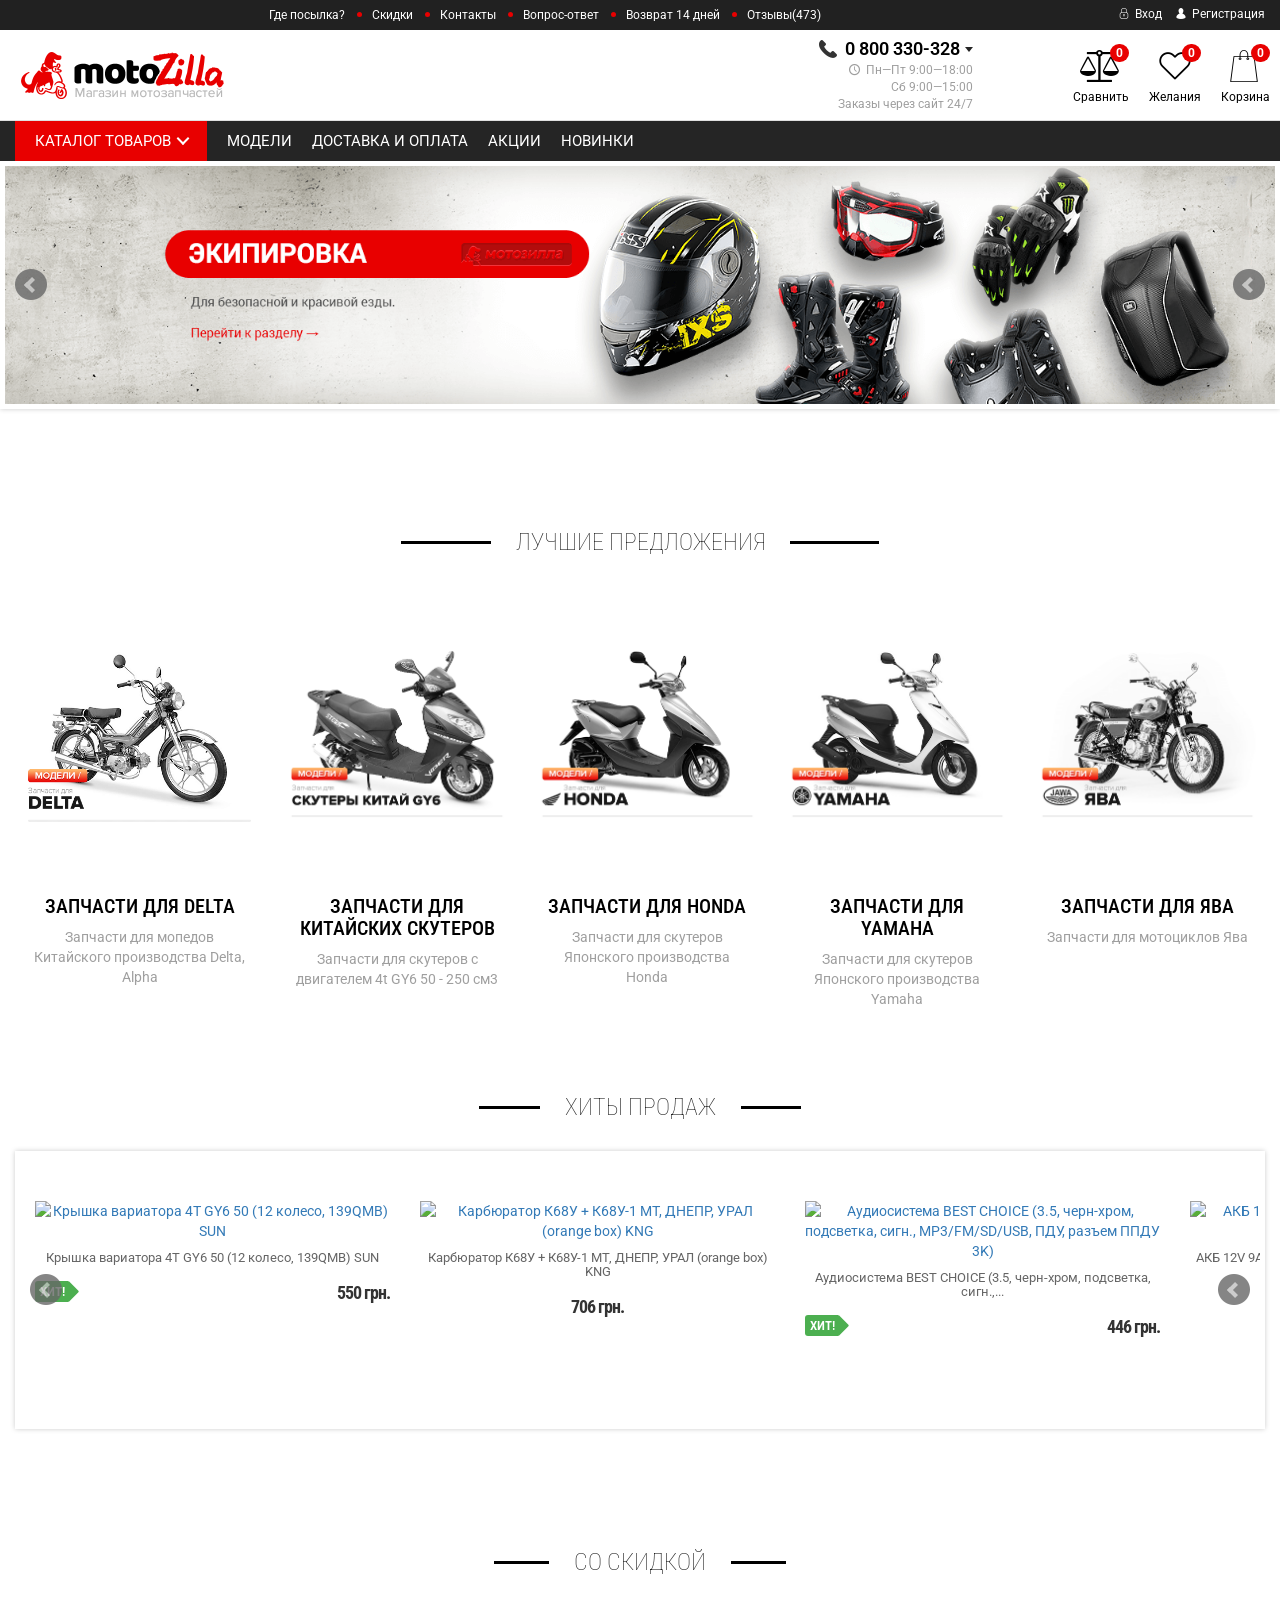
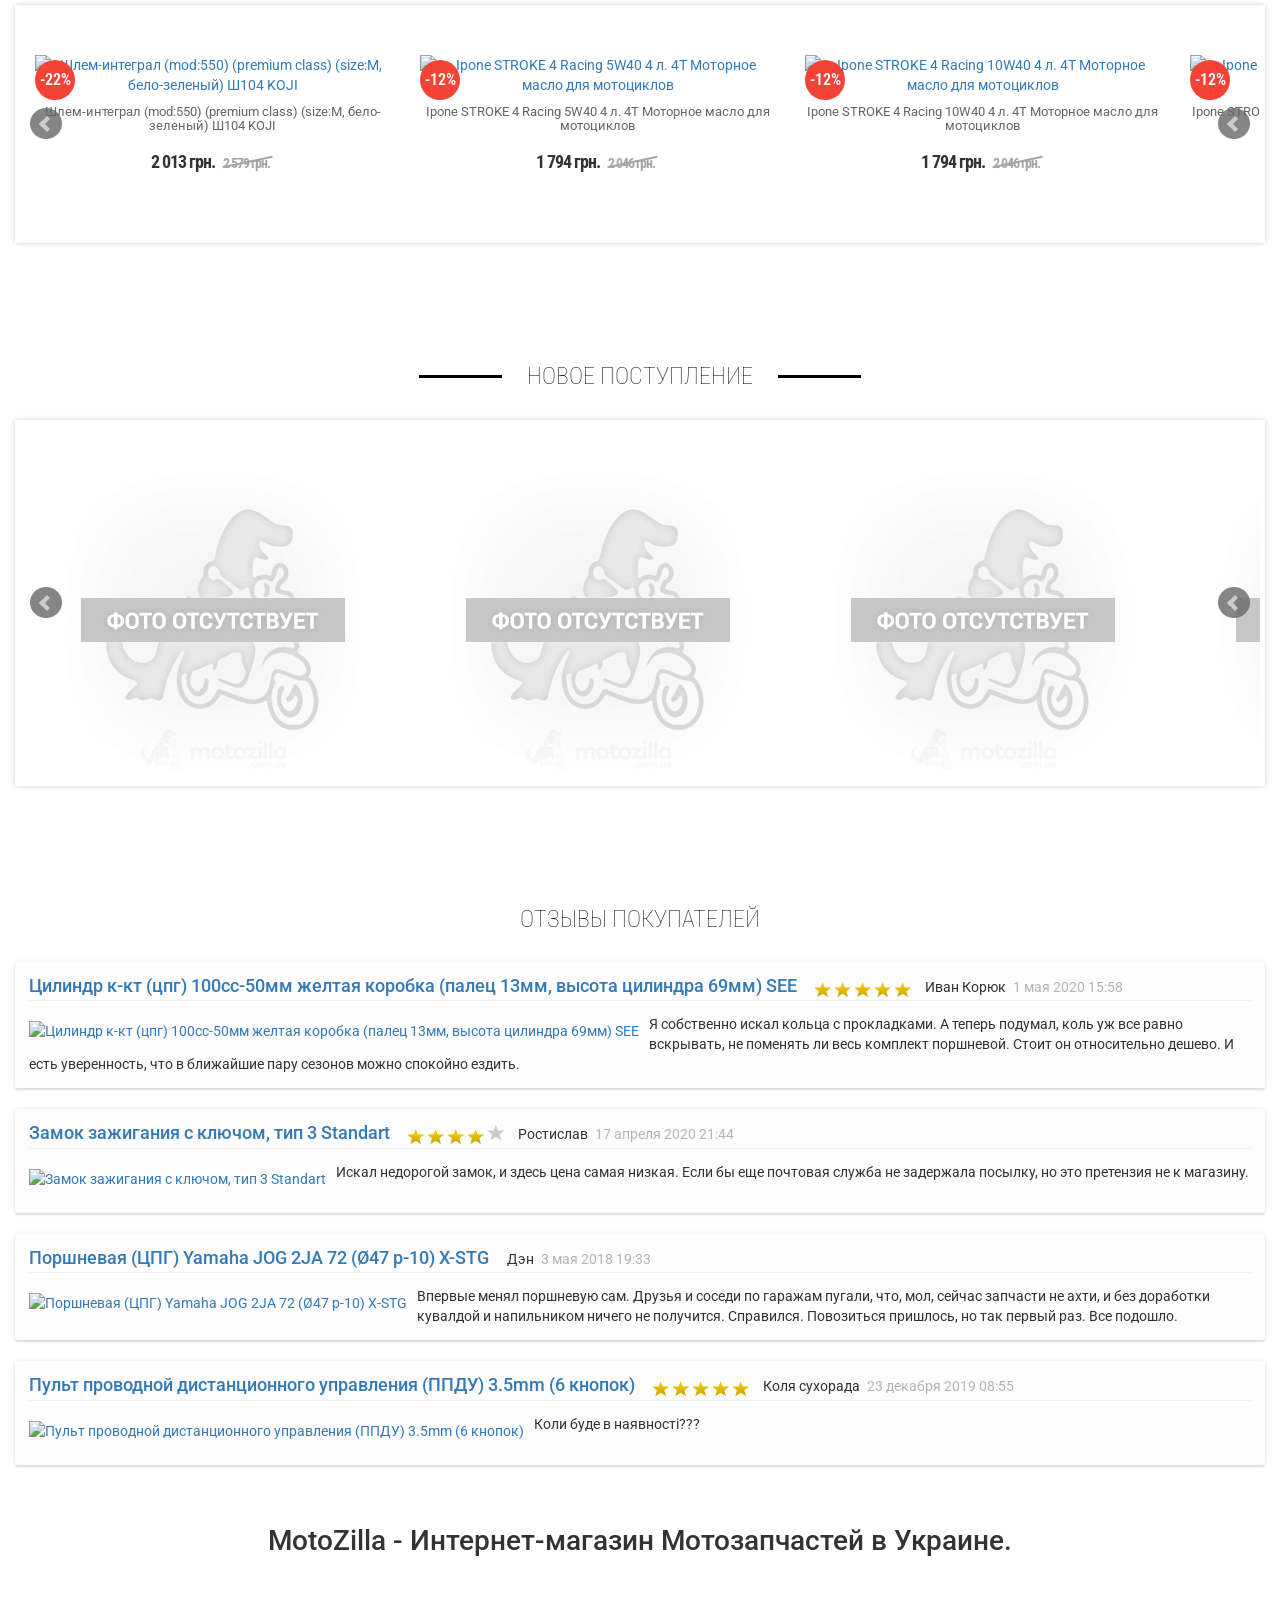
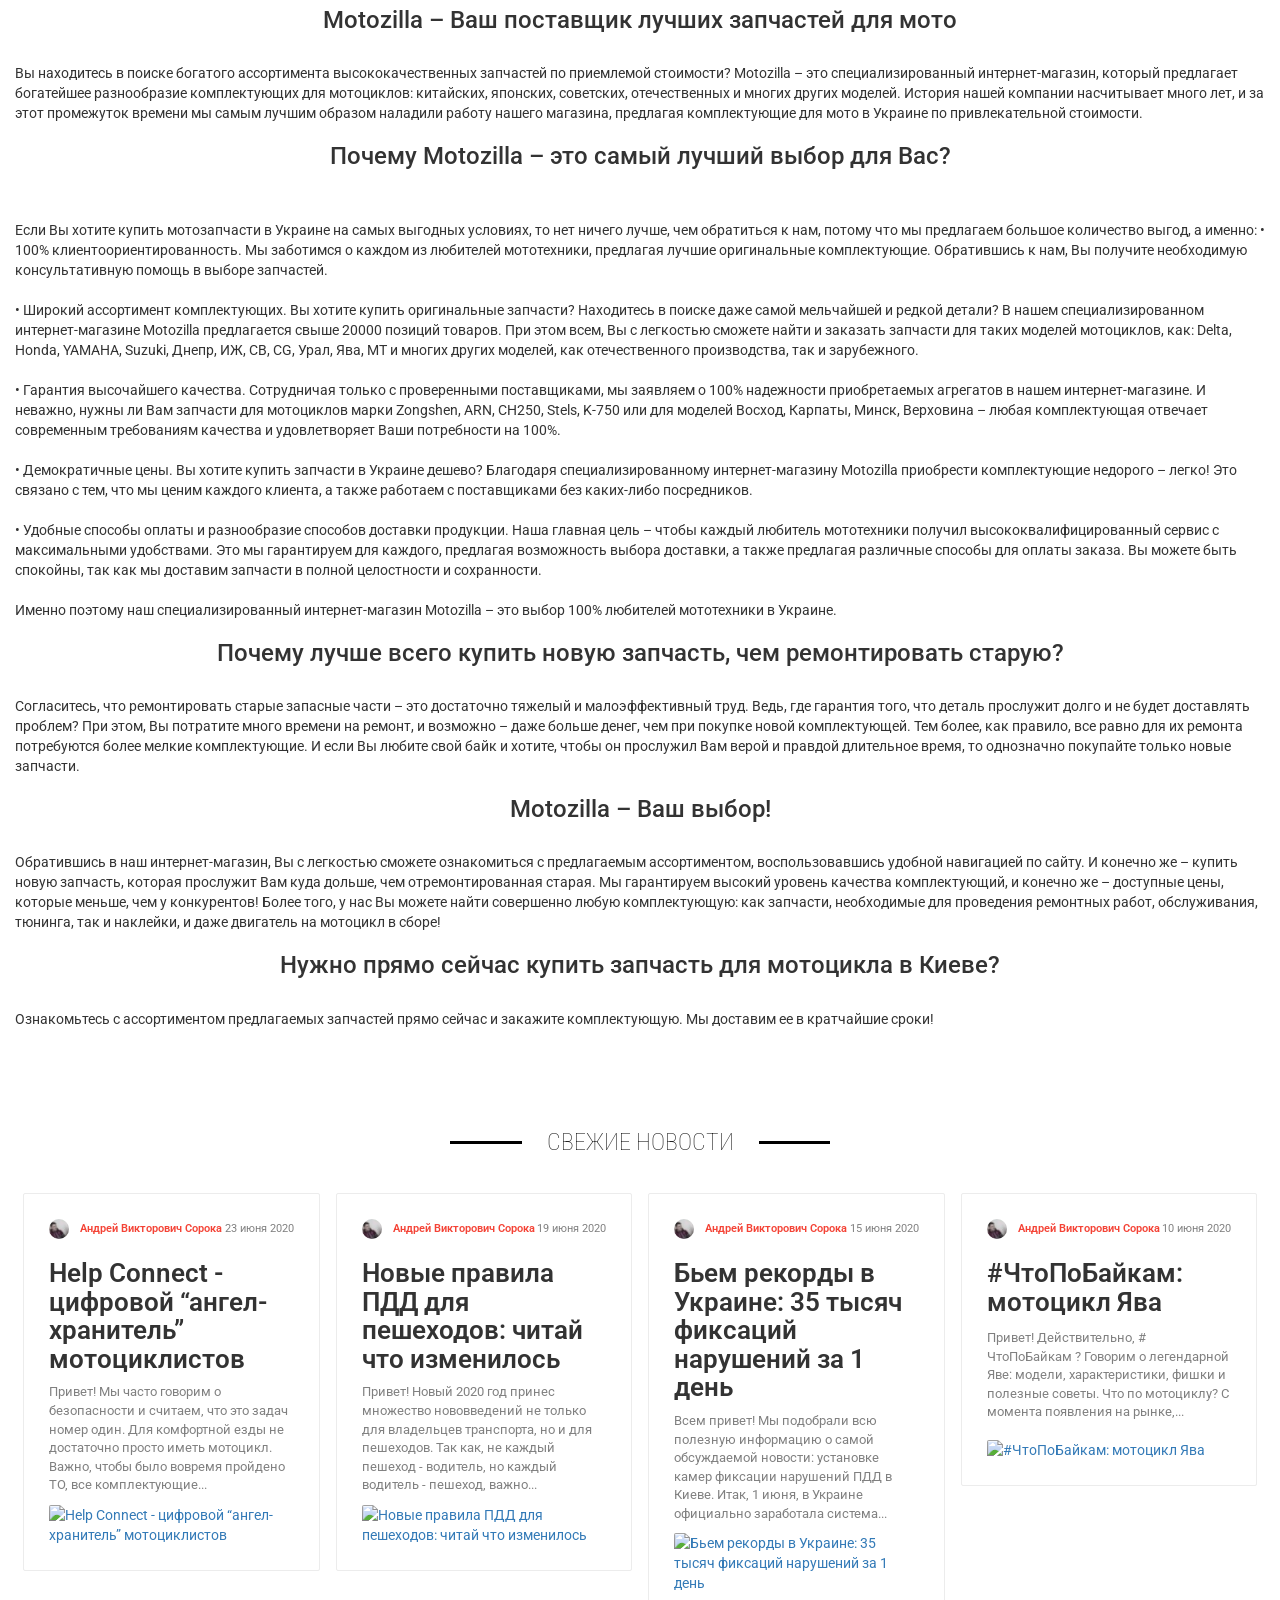
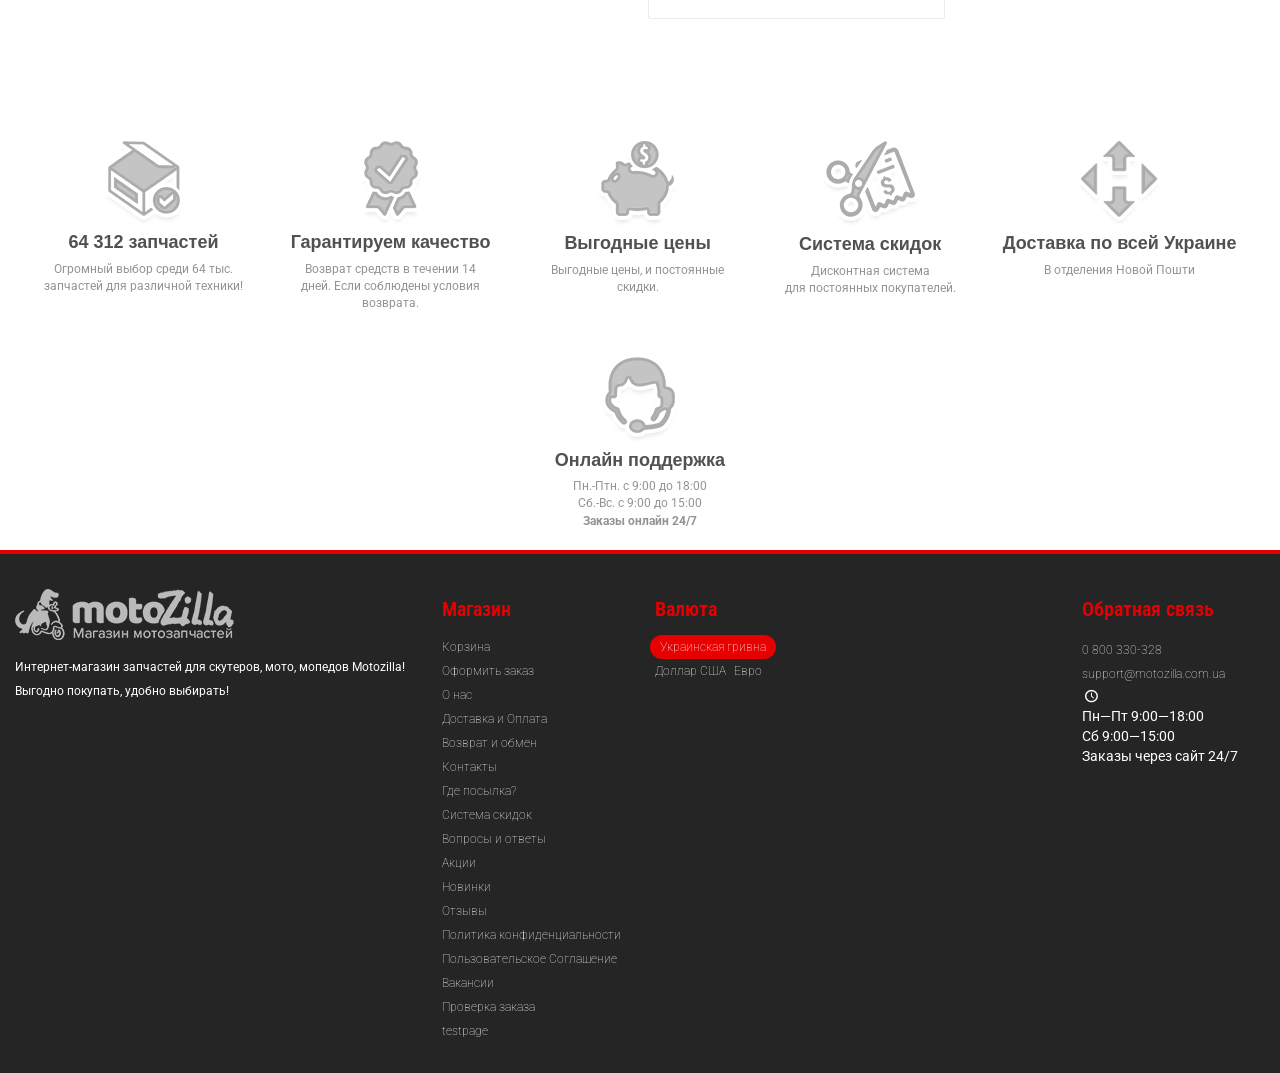
==== moto/index.html @ 3a7d0893 "1" ====
<!DOCTYPE html>
 <html lang="ru">


 <head>
     <meta http-equiv="Content-Type" content="text/html; charset=utf-8" />
     <meta name="viewport" content="width=device-width, initial-scale=1" />

     <title>🏍️ MotoZilla - Интернет-магазин Мотозапчастей для Китайских мопедов, Японских скутеров и Советских
         мотоциклов</title> <!-- тут невидимый эмоджи перед тайтлом -->
     <meta name="Keywords" content="" />
     <meta name="Description"
         content="⚙️ Запчасти на мопеды, скутера и мотоциклы по Низким Ценам - оптом и в розницу. Интернет-магазин новых деталей для ремонта Японской, Китайской и Советской мототехники. ⭐ Скидки до -30%! ⭐ Быстрая доставка! ⭐ Более 20 тыс. товаров!" />
     <meta name="theme-color" content="#e80000">
     <meta name="verify-reformal" content="30b357a78d118bc564209ee7" />


     <link rel="shortcut icon" href="./img/favicon.png" />
     <!-- rss -->
     <!-- <link rel="alternate" type="application/rss+xml" title="Motozilla" href="https://motozilla.com.ua/blog/rss/"> -->

     <script
     src="https://code.jquery.com/jquery-3.5.1.min.js"
     integrity="sha256-9/aliU8dGd2tb6OSsuzixeV4y/faTqgFtohetphbbj0="
     crossorigin="anonymous"></script>
     <!--bootstrap -->
     <link href="./assets/css/bootstrap.min.css" rel="stylesheet" type="text/css" />
     <!--epika styles -->
     <link href="./assets/css/epica-site.css" rel="stylesheet" type="text/css" />
     <link href="./assets/css/epika.site.css" rel="stylesheet" type="text/css" />


     <link href="https://fonts.googleapis.com/css?family=Roboto+Condensed:700%7CRoboto:400,700&amp;subset=cyrillic"
         rel="stylesheet">
     <link href="./assets/plugins/customerreviews/css/customerreviews.css" rel="stylesheet">
     <link href="./assets/plugins/bdg/css/shopBdgPlugin.css" rel="stylesheet">

     <link href="./assets/css/remodal.css" rel="stylesheet" type="text/css" />
     <link href="./assets/css/remodal-default-theme.css" rel="stylesheet" type="text/css" />
     <link href="./assets/css/navi.css" rel="stylesheet" type="text/css" />
     <link href="./assets/css/icons.css" rel="stylesheet" type="text/css" />
     <link href="./assets/css/animate.css" rel="stylesheet" type="text/css" />
     <link rel="stylesheet" href="./assets/plugins/bxslider-4-4.2.12/jquery.bxslider.min.css">
     
     <script type="text/javascript" src="./assets/js/jquery-1.11.1.min.js"></script>
     <script type="text/javascript" src="./assets/js/jquery-migrate-1.2.1.min.js"></script>
     <script type="text/javascript" src="./assets/js/jquery.maskedinput.min.js"></script>
     <script src="./assets/plugins/bdg/js/jquery.colorhelpers.js"></script>
     <script src="./assets/plugins/bdg/js/shopBdgPlugin.js"></script>


     <!-- shop app css -->
     <!-- <link href="/wa-data/public/site/themes/epika/assets/main/reviews.css" rel="stylesheet" />
     <link href="/wa-data/public/shop/themes/epika/assets/sb/jquery.mCustomScrollbar.min.css"
         rel="stylesheet" />
     <script type="text/javascript" src="/wa-apps/shop/js/lazy.load.js?v8.10.0.1593255496"></script>
     <script type="text/javascript"
         src="/wa-data/public/shop/themes/epika/assets/sb/jquery.mCustomScrollbar.concat.min.js?v8.10.0.1593255496">
     </script> -->




     <!-- plugin hook: 'frontend_head' -->

     <link rel="stylesheet" href="./assets/css/storequickorder.css">
     <style>
         /* Стиль отвечающий за кнопку "Заказать" в диалоговом окне */
         #storequickorder input.submit-button {
             /* width: 96%; margin-left: 2%; - кнопка во всю ширину */
         }


         /* Стиль названий полей в диалоговом окне */
         #storequickorder div.wa-name {
             /* text-align: right; - прижимает название к праву */
         }
     </style>
     <script type="text/javascript" src="./assets/plugins/storequickorder/js/storequickorder.js">
     </script>
     <script type="text/javascript">
         //function storequickorder_event_order_created() {
         //yaCounterXXXXXX.reachGoal('TARGET_NAME');
         //return true;
         //}
         $(function () {
             $.storequickorder.setOptions({
                 always_show_active_button: false,
                 button_name: "",
                 button_cart_name: "Купить в 1 клик",
                 button_name_not_available: "",
                 window_vert_align: true,
                 window_style_position_absolute: false,
                 window_margin_top: "200",
                 check_stock_delay: "200",
                 yaCounter_enabled: false,
                 ga_enabled: false,
                 yaCounter_id: "",
                 yaCounter_target_name: "",
                 ga_id: "",
                 ga_target_name: ""
             })
         });
     </script>
     <script type="text/javascript">
         document.oncopy = function () {
             var body = document.getElementsByTagName('body')[0],
                 selected, div, template, copytext;

             template = "{copy} мотозилла мотозапчасти - motozilla.com.ua";
             selected = window.getSelection();
             copytext = template.replace('{copy}', selected).replace('{link}', location.href);
             div = document.createElement('div');

             div.style.position = 'absolute';
             div.style.left = '-99999px';

             body.appendChild(div);

             div.innerHTML = copytext;
             selected.selectAllChildren(div);

             setTimeout(function () {
                 body.removeChild(div);
             }, 0);
         };
     </script>
     <script src='./assets/plugins/vc4phonemask/js/jquery.inputmask.bundle.min.js'></script>
     <script type="text/javascript">
         $(function () {

             $.shopBdgPlugin.init({
                 // расстояние от ярлыка к ярлыку по вертикали в px
                 interval: 35,
                 // уровень прозрачности от 0 до 1
                 transparency: 0.9
             });

         })
     </script>


     <!-- <script>
         (function (w, d, s, h, id) {
             w.roistatProjectId = id;
             w.roistatHost = h;
             var p = d.location.protocol == "https:" ? "https://" : "http://";
             var u = /^.*roistat_visit=[^;]+(.*)?$/.test(d.cookie) ? "/dist/module.js" : "/api/site/1.0/" + id +
                 "/init";
             var js = d.createElement(s);
             js.charset = "UTF-8";
             js.async = 1;
             js.src = p + h + u;
             var js2 = d.getElementsByTagName(s)[0];
             js2.parentNode.insertBefore(js, js2);
         })(window, document, 'script', 'cloud.roistat.com', '95c1de98ad43b6bf8df426286af10719');
     </script> -->



     <!--[if lt IE 9]>
    <script>
        document.createElement('header');
        document.createElement('nav');
        document.createElement('section');
        document.createElement('article');
        document.createElement('aside');
        document.createElement('footer');
        document.createElement('figure');
        document.createElement('hgroup');
        document.createElement('menu');
    </script>
    <![endif]-->
     <!--[if lt IE 8]>
    <script src="http://ie7-js.googlecode.com/svn/version/2.1(beta4)/IE8.js"></script>
    <![endif]-->

     <style>
         .epika .wide_horizontal_menu .cd-dropdown-content>.selected>a {
             color: white
         }

         ;

         .epika header .top-line {
             background: #252525;
         }

         .epika .shop-controls.fixed-pos {
             background-color: #252525;
         }

         .epika header .search-wrapper button {
             background: #252525;
         }

         .epika header .top-line .pages li a:after {
             background-color: #e80000;
         }

         .epika .navigation {
             background-color: #252525;
         }

         .epika .navigation .cd-dropdown-trigger {
             background-color: #e80000;
         }

         .epika footer {
             border-top: 4px solid #e80000;
         }

         .epika header .shop-controls li .badge {
             background-color: #e80000;
         }

         .epika footer {
             background-color: #252525
         }

         .epika footer .widget ul.inline li.selected a {
             background-color: #e80000;
         }

         .epika .button {
             background-color: #e80000;
         }

         .epika .lazyloading-paging .menu-h li.loaded a,
         .lazyloading-paging .menu-h li.selected a {
             background: #e80000;
             border-color: #e80000
         }

         .epika .flexMenu-popup {
             background-color: #252525;
         }

         .epika .cd-dropdown.dropdown-is-active {
             border-bottom-color: #e80000
         }

         .epika .dropdown-menu:before {
             border-color: transparent transparent #252525 transparent;
         }

         .epika header .fly-in-cart .fl-cart-title,
         .epika .cart-body #apply-coupon-code button,
         .scrollbar .handle,
         .ui-slider-horizontal .ui-slider-handle,
         .cd-dropdown-content>.has-children>a.is-active::before,
         .cd-dropdown-content>.has-children>a.is-active::after {
             background: #e80000
         }

         .epika .ui-slider-horizontal .ui-slider-handle:active,
         .epika .cart-form .options .option.selected {
             border-color: #e80000
         }

         @media only screen and (min-width: 1024px) {
             nav .cd-dropdown-content>li.selected>a {
                 background: #e80000;
             }

             .wide_horizontal_menu .flexMenu-viewMore .flexMenu-popup a:hover,
             .wide_horizontal_menu .cd-dropdown-content>li>a:hover {
                 background: #e80000 !important;
             }

             .wide_horizontal_menu .flexMenu-viewMore>a {
                 background: #e80000 !important;
             }
         }


         .epika .dropdown-menu,
         .epika .tags .tag,
         .epika .tags .tag:after {
             background-color: #252525;
         }

         @media only screen and (min-width: 320px) {
             .cd-dropdown {
                 background-color: #252525;
             }
         }

         .epika .dropdown-menu li a:hover,
         .ui-slider-range,
         .epika footer .widget label.selected,
         .epika .cart-form .options .option.selected,
         .epika .tags .tag:hover,
         .epika .tags .tag:hover:after,
         .epika .controls button.add-to-cart-btn,
         .epika .cart-body h1,
         .epika .show-filter-button,
         .epika .cd-dropdown h2,
         .blog .sidebar .search-wrapper button,
         .site .sidebar .search-wrapper button,
         .photo .sidebar .search-wrapper button {
             background-color: #e80000;
         }

         .epika header .fly-in-cart .fly-in-cart-item .item-name a .item-price,
         .epika header .fly-in-cart .fl-cart-in .total .t-discount,
         .epika .cart-body .cart-totals .t-discount,
         .epika .add2cart .price,
         .epika .tabpanel .nav-tabs li.active a,
         .epika .product-information section.related h2 span i,
         .epika .product-information section.related h2 span strong.add-to-cart-btn,
         .epika .breadcrumbs a:hover,
         .blog .content section.post h3 a,
         .epika .remodal .product-info .image-container .go-to-product {
             color: #e80000
         }

         @media only screen and (min-width: 1024px) {
             .cd-dropdown {
                 background-color: white;
             }

             .epika .wide_horizontal_menu .cd-dropdown-content>li>a,
             .epika .navigation ul.pages>li>a {
                 color: ;
             }

             .epika .wide_horizontal_menu .cd-dropdown-content>li>a .more-cat:before,
             .epika .wide_horizontal_menu .cd-dropdown-content>li>a .more-cat:after {
                 background: ;
             }

             .epika .wide_horizontal_menu .cd-dropdown-content>li.flexMenu-viewMore>a {
                 color: white;
             }

             .epika .wide_horizontal_menu .cd-dropdown-content>li.selected>a .more-cat:before,
             .epika .wide_horizontal_menu .cd-dropdown-content>li.selected>a .more-cat:after,
             .epika .wide_horizontal_menu .cd-dropdown-content>li>a.is-active .more-cat:before,
             .epika .wide_horizontal_menu .cd-dropdown-content>li>a.is-active .more-cat:after {
                 background: white;
             }

             .wide_horizontal_menu .cd-dropdown-content>.has-children>a.is-active {
                 background-color: #e80000;
             }

             .no-touch .cd-dropdown-content>li:not(.has-children) a:hover,
             .cd-dropdown-content .cd-dropdown-gallery .cd-dropdown-item,
             .cd-dropdown-content .cd-dropdown-icons .cd-dropdown-item,
             .cd-dropdown-content .cd-secondary-dropdown>li>a,
             .cd-dropdown-content .see-all a,
             .no-touch .cd-dropdown-content .cd-secondary-dropdown a:hover {
                 color: #e80000
             }

             .cd-dropdown-content>.has-children>a.is-active {
                 box-shadow: inset 2px 0 0 #e80000;
                 color: #e80000
             }
         }

         .filter-param .group .item {
             width: 100% !important;
         }

         .epika footer {
             border-color: #e80000
         }

         .epika footer h5 {
             color: #e80000
         }

         .epika footer .widget ul li a:hover,
         .epika footer .widget label:hover {
             color: #ffab02
         }

         .epika footer .widget ul li.selected a:hover,
         .epika footer .widget label.selected:hover {
             color: white
         }

         body.epika {
             background-color: #ffffff
         }

         .catalog-item.outofstock img {
             filter: grayscale(100%);
             opacity: 0.7;
         }
     </style>
     <meta name="wa-expert-hash" content="e46fa5da26aeafb91059933a313fa8dc187370b" />
 </head>

 <body class="epika googlefonts-plugin  ">
     <div style="display:none" class="comparison-preview">
         <div class="wrap">
             <div class="container-fluid">
                 <ul class="products">
                     <li class="compare-control">
                         <div class="flex fl-center compare-button">
                             <div>
                                 <a href="/compare/" class="bt-def white"><span>Сравнить</span></a>
                                 <a href="#" class="bt-def white clear-compare"><span>Очистить</span></a>
                             </div>
                         </div>
                     </li>
                 </ul>
             </div>
         </div>
     </div>


     <!-- Предупреждение в шапке -->



     <header>
         <div class="top-line">
             <div class="container">
                 <div class="row">
                     <div class="e-space apps">




                         <ul class="pages" style="display: initial;">
                             <li class="item"><a href="/gde-posylka/">Где посылка?</a></li>
                             <li class="item"><a href="/sis/">Скидки</a></li>
                             <li class="item"><a href="/kontakty/">Контакты</a></li>
                             <li class="item"><a href="/faq/">Вопрос-ответ</a></li>
                             <li class="item"><a href="/vozvrat/">Возврат 14 дней</a></li>
                             <li class="item"><a href="/otzyvy/">Отзывы(473)</a></li>

                         </ul>

                     </div>

                     <div class="e-space user-login">
                         <!-- user auth -->
                         <ul class="auth">
                             <li><a class="login" href="/login/"><i class="icon-auth"></i> Вход</a></li>
                             <li><a class="login register" href="/signup/"><i class="icon-user"></i> Регистрация</a>
                             </li>
                         </ul>
                     </div>
                 </div>
             </div>
         </div>


         <div class="container">
             <div class="head-controller row">
                 <div class="ep-logo">
                     <h2 class="logo">
                         <a href="index.html">
                             <img src="./img/logo.png" alt="Motozilla" id="logo" />
                         </a>
                     </h2>
                 </div>

                 <div class="ep-contact ">
                     <ul>
                         <li class="ep-phone"><i class="icon-phone"></i>
                             <span class="dropdown-outer"><strong><a class="phone-extra" href="tel:0 800 330-328">0 800
                                         330-328</a></strong><i class="phones-triangle"></i>
                                 <div class="phones-dropdown dropdown">

                                     <a href="tel:+380979950004" class="phone-extra">(097) 99-500-04 <i
                                             class="sprite sprite-kievstar"></i></a>
                                     <a href="tel:+380665650004" class="phone-extra">(066) 56-500-04 <i
                                             class="sprite sprite-vodafone"></i></a><br>
                                     <a href="tel:+380931705691" class="phone-extra">(093) 17-056-91 <i
                                             class="sprite sprite-lifecell"></i></a>
                                     <a href="tel:0443336208" class="phone-extra">044 333-62-08</a>
                                     <a href="mailto:info@motozilla.com.ua" class="email">support@motozilla.com.ua</a>
                                     <span class="green-text">Заказы через сайт 24/7</span>
                                 </div>
                             </span>
                         </li>
                         <li class="ep-worktime"><span class="hint"><i class="icon-clock"></i><!-- Пн—Вс 00:00—23:59,-->
                                 Пн—Пт 9:00—18:00<br>
                                 Сб 9:00—15:00<br>
                                 Заказы через сайт 24/7</span></li>
                         <li></li>
                     </ul>
                 </div>

                 <!-- <div class="js-searchpro__field-wrapper" id="searchpro-field-wrapper-5ef726489f102" >
		<div class="js-searchpro__field" style="display: none;">
	<div class="searchpro__field">
	<div class="searchpro__field-container js-searchpro__field-container">
		<div class="searchpro__field-input-container">
			<input class="searchpro__field-input js-searchpro__field-input" autocomplete="off"
			       placeholder="Введите запрос..."/>
			<div class="searchpro__field-clear-button js-searchpro__field-clear-button" style="display: none;"></div>
		</div>
				<div class="searchpro__field-button-container">
			<div class="searchpro__field-button js-searchpro__field-button">Найти</div>
		</div>
	</div>
</div>

</div>
<script type="text/javascript">
	(function($) {
		var create_field = function(field) {
			new field('searchpro-field-wrapper-5ef726489f102', {"dropdown_status":true,"category_status":false,"dropdown_min_length":3,"history_cookie_key":"shop_searchpro_search_history","popular_status":true,"popular_max_count":5,"history_status":true,"history_search_status":true,"history_max_count":5,"clear_button_status":true,"helper_dropdown":{"current":"<div class=\"searchpro__dropdown\">\n\t<div class=\"searchpro__dropdown-group searchpro__dropdown-group-history\">\n\t\t\t\t\t<div class=\"searchpro__dropdown-group-title\">\n\t\t\t\t\u041f\u043e\u043f\u0443\u043b\u044f\u0440\u043d\u044b\u0435 \u0437\u0430\u043f\u0440\u043e\u0441\u044b\n\t\t\t<\/div>\n\t\t\t<div class=\"searchpro__dropdown-group-entities js-searchpro__dropdown-entities\">\n\t\t\t\t\t\t\t\t\t<a class=\"searchpro__dropdown-entity js-searchpro__dropdown-entity\"\n\t\t\t\t\t   data-action=\"value:data-value\" data-value=\"\u044f\u0432\u0430\" href=\"\/search\/%D1%8F%D0%B2%D0%B0\/\">\n\t\t\t\t\t\t\u044f\u0432\u0430\n\n\t\t\t\t\t\t\t\t\t\t\t<\/a>\n\t\t\t\t\t\t\t\t\t<a class=\"searchpro__dropdown-entity js-searchpro__dropdown-entity\"\n\t\t\t\t\t   data-action=\"value:data-value\" data-value=\"suzuki\" href=\"\/search\/suzuki\/\">\n\t\t\t\t\t\tsuzuki\n\n\t\t\t\t\t\t\t\t\t\t\t<\/a>\n\t\t\t\t\t\t\t\t\t<a class=\"searchpro__dropdown-entity js-searchpro__dropdown-entity\"\n\t\t\t\t\t   data-action=\"value:data-value\" data-value=\"\u0438\u0436\" href=\"\/search\/%D0%B8%D0%B6\/\">\n\t\t\t\t\t\t\u0438\u0436\n\n\t\t\t\t\t\t\t\t\t\t\t<\/a>\n\t\t\t\t\t\t\t\t\t<a class=\"searchpro__dropdown-entity js-searchpro__dropdown-entity\"\n\t\t\t\t\t   data-action=\"value:data-value\" data-value=\"\u043f\u043b\u0430\u0441\u0442\u0438\u043a\" href=\"\/search\/%D0%BF%D0%BB%D0%B0%D1%81%D1%82%D0%B8%D0%BA\/\">\n\t\t\t\t\t\t\u043f\u043b\u0430\u0441\u0442\u0438\u043a\n\n\t\t\t\t\t\t\t\t\t\t\t<\/a>\n\t\t\t\t\t\t\t\t\t<a class=\"searchpro__dropdown-entity js-searchpro__dropdown-entity\"\n\t\t\t\t\t   data-action=\"value:data-value\" data-value=\"\u043c\u0438\u043d\u0441\u043a\" href=\"\/search\/%D0%BC%D0%B8%D0%BD%D1%81%D0%BA\/\">\n\t\t\t\t\t\t\u043c\u0438\u043d\u0441\u043a\n\n\t\t\t\t\t\t\t\t\t\t\t<\/a>\n\t\t\t\t\t\t\t<\/div>\n\t\t\t\t<div class=\"js-searchpro__dropdown-history\">\n\t\t\t\t\t<\/div>\n\t<\/div>\n<\/div>\n","template":"<div class=\"searchpro__dropdown\">\n\t<div class=\"searchpro__dropdown-group searchpro__dropdown-group-history\">\n\t\t\t\t\t<div class=\"searchpro__dropdown-group-title\">\n\t\t\t\t\u041f\u043e\u043f\u0443\u043b\u044f\u0440\u043d\u044b\u0435 \u0437\u0430\u043f\u0440\u043e\u0441\u044b\n\t\t\t<\/div>\n\t\t\t<div class=\"searchpro__dropdown-group-entities js-searchpro__dropdown-entities\">\n\t\t\t\t\t\t\t\t\t<a class=\"searchpro__dropdown-entity js-searchpro__dropdown-entity\"\n\t\t\t\t\t   data-action=\"value:data-value\" data-value=\"\u044f\u0432\u0430\" href=\"\/search\/%D1%8F%D0%B2%D0%B0\/\">\n\t\t\t\t\t\t\u044f\u0432\u0430\n\n\t\t\t\t\t\t\t\t\t\t\t<\/a>\n\t\t\t\t\t\t\t\t\t<a class=\"searchpro__dropdown-entity js-searchpro__dropdown-entity\"\n\t\t\t\t\t   data-action=\"value:data-value\" data-value=\"suzuki\" href=\"\/search\/suzuki\/\">\n\t\t\t\t\t\tsuzuki\n\n\t\t\t\t\t\t\t\t\t\t\t<\/a>\n\t\t\t\t\t\t\t\t\t<a class=\"searchpro__dropdown-entity js-searchpro__dropdown-entity\"\n\t\t\t\t\t   data-action=\"value:data-value\" data-value=\"\u0438\u0436\" href=\"\/search\/%D0%B8%D0%B6\/\">\n\t\t\t\t\t\t\u0438\u0436\n\n\t\t\t\t\t\t\t\t\t\t\t<\/a>\n\t\t\t\t\t\t\t\t\t<a class=\"searchpro__dropdown-entity js-searchpro__dropdown-entity\"\n\t\t\t\t\t   data-action=\"value:data-value\" data-value=\"\u043f\u043b\u0430\u0441\u0442\u0438\u043a\" href=\"\/search\/%D0%BF%D0%BB%D0%B0%D1%81%D1%82%D0%B8%D0%BA\/\">\n\t\t\t\t\t\t\u043f\u043b\u0430\u0441\u0442\u0438\u043a\n\n\t\t\t\t\t\t\t\t\t\t\t<\/a>\n\t\t\t\t\t\t\t\t\t<a class=\"searchpro__dropdown-entity js-searchpro__dropdown-entity\"\n\t\t\t\t\t   data-action=\"value:data-value\" data-value=\"\u043c\u0438\u043d\u0441\u043a\" href=\"\/search\/%D0%BC%D0%B8%D0%BD%D1%81%D0%BA\/\">\n\t\t\t\t\t\t\u043c\u0438\u043d\u0441\u043a\n\n\t\t\t\t\t\t\t\t\t\t\t<\/a>\n\t\t\t\t\t\t\t<\/div>\n\t\t\t\t<div class=\"js-searchpro__dropdown-history\">\n\t\t\t\t\t\t\t<div class=\"searchpro__dropdown-group-title\">\n\t\t\t\t\t\u0418\u0441\u0442\u043e\u0440\u0438\u044f \u0437\u0430\u043f\u0440\u043e\u0441\u043e\u0432\n\t\t\t\t<\/div>\n\t\t\t\t<div class=\"searchpro__dropdown-group-entities js-searchpro__dropdown-entities\">\n\t\t\t\t\t\t\t\t\t\t\t<a class=\"searchpro__dropdown-entity js-searchpro__dropdown-entity\"\n\t\t\t\t\t\t   data-action=\"value:data-value\" data-value=\"\" href=\"\/search\/%QUERY%\/\">\n\t\t\t\t\t<span class=\"js-searchpro__dropdown-entity_query\">\n\t\t\t\t\t\t\n\t\t\t\t\t<\/span>\n\t\t\t\t\t\t\t\t\t\t\t\t\t\t\t<div class=\"searchpro__dropdown-entity_delete-button js-searchpro__dropdown-entity_delete-button\">\n\t\t\t\t\t\t\t\t\t\u0423\u0434\u0430\u043b\u0438\u0442\u044c\n\t\t\t\t\t\t\t\t<\/div>\n\t\t\t\t\t\t\t\t\t\t\t\t\t<\/a>\n\t\t\t\t\t\t\t\t\t<\/div>\n\t\t\t\t\t<\/div>\n\t<\/div>\n<\/div>\n"}});
		};

		if(window.shop_searchpro_field) {
			create_field(window.shop_searchpro_field);
			return;
		}

		$(document).on('shop-searchpro-field-loaded', function(e, field) {
			create_field(field);
		});
	})(jQuery);
</script>

	</div>
 <script type="text/javascript" src="https://motozilla.com.ua/searchpro-plugin/config/?v1.2.2.1593255496?623722681"></script> <script type="text/javascript"> (function() { window.shop_searchpro.loader.loadJs('./assets/plugins/searchpro/js/frontend.field.js?v1.2.2.1593255496', 'field', null); window.shop_searchpro.loader.loadCss('https://motozilla.com.ua/wa-data/public/shop/plugins/searchpro/stylesheet/epika/field.css?1590144546'); window.shop_searchpro.loader.loadCss('https://motozilla.com.ua/wa-data/public/shop/themes/epika/searchpro_plugin_field.css?v1.2.2.1593255496'); })(); </script>  плагин поиска -->
                 <div class="ep-search">
                     <form method="get" action="/search/" class="search search-form">
                         <div class="search-wrapper">
                             <div class="js-searchpro__field-wrapper" id="searchpro-field-wrapper-5ef72648a5714">
                                 <div class="js-searchpro__field" style="display: none;">
                                     <div class="searchpro__field">
                                         <div class="searchpro__field-container js-searchpro__field-container">
                                             <div class="searchpro__field-input-container">
                                                 <input class="searchpro__field-input js-searchpro__field-input"
                                                     autocomplete="off" placeholder="Введите запрос..." />
                                                 <div class="searchpro__field-clear-button js-searchpro__field-clear-button"
                                                     style="display: none;"></div>
                                             </div>
                                             <div class="searchpro__field-button-container">
                                                 <div class="searchpro__field-button js-searchpro__field-button">Найти
                                                 </div>
                                             </div>
                                         </div>
                                     </div>

                                 </div>
                                 <script type="text/javascript">
                                     (function ($) {
                                         var create_field = function (field) {
                                             new field('searchpro-field-wrapper-5ef72648a5714', {
                                                 "dropdown_status": true,
                                                 "category_status": false,
                                                 "dropdown_min_length": 3,
                                                 "history_cookie_key": "shop_searchpro_search_history",
                                                 "popular_status": true,
                                                 "popular_max_count": 5,
                                                 "history_status": true,
                                                 "history_search_status": true,
                                                 "history_max_count": 5,
                                                 "clear_button_status": true,
                                                 "helper_dropdown": {
                                                     "current": "<div class=\"searchpro__dropdown\">\n\t<div class=\"searchpro__dropdown-group searchpro__dropdown-group-history\">\n\t\t\t\t\t<div class=\"searchpro__dropdown-group-title\">\n\t\t\t\t\u041f\u043e\u043f\u0443\u043b\u044f\u0440\u043d\u044b\u0435 \u0437\u0430\u043f\u0440\u043e\u0441\u044b\n\t\t\t<\/div>\n\t\t\t<div class=\"searchpro__dropdown-group-entities js-searchpro__dropdown-entities\">\n\t\t\t\t\t\t\t\t\t<a class=\"searchpro__dropdown-entity js-searchpro__dropdown-entity\"\n\t\t\t\t\t   data-action=\"value:data-value\" data-value=\"\u044f\u0432\u0430\" href=\"\/search\/%D1%8F%D0%B2%D0%B0\/\">\n\t\t\t\t\t\t\u044f\u0432\u0430\n\n\t\t\t\t\t\t\t\t\t\t\t<\/a>\n\t\t\t\t\t\t\t\t\t<a class=\"searchpro__dropdown-entity js-searchpro__dropdown-entity\"\n\t\t\t\t\t   data-action=\"value:data-value\" data-value=\"suzuki\" href=\"\/search\/suzuki\/\">\n\t\t\t\t\t\tsuzuki\n\n\t\t\t\t\t\t\t\t\t\t\t<\/a>\n\t\t\t\t\t\t\t\t\t<a class=\"searchpro__dropdown-entity js-searchpro__dropdown-entity\"\n\t\t\t\t\t   data-action=\"value:data-value\" data-value=\"\u0438\u0436\" href=\"\/search\/%D0%B8%D0%B6\/\">\n\t\t\t\t\t\t\u0438\u0436\n\n\t\t\t\t\t\t\t\t\t\t\t<\/a>\n\t\t\t\t\t\t\t\t\t<a class=\"searchpro__dropdown-entity js-searchpro__dropdown-entity\"\n\t\t\t\t\t   data-action=\"value:data-value\" data-value=\"\u043f\u043b\u0430\u0441\u0442\u0438\u043a\" href=\"\/search\/%D0%BF%D0%BB%D0%B0%D1%81%D1%82%D0%B8%D0%BA\/\">\n\t\t\t\t\t\t\u043f\u043b\u0430\u0441\u0442\u0438\u043a\n\n\t\t\t\t\t\t\t\t\t\t\t<\/a>\n\t\t\t\t\t\t\t\t\t<a class=\"searchpro__dropdown-entity js-searchpro__dropdown-entity\"\n\t\t\t\t\t   data-action=\"value:data-value\" data-value=\"\u043c\u0438\u043d\u0441\u043a\" href=\"\/search\/%D0%BC%D0%B8%D0%BD%D1%81%D0%BA\/\">\n\t\t\t\t\t\t\u043c\u0438\u043d\u0441\u043a\n\n\t\t\t\t\t\t\t\t\t\t\t<\/a>\n\t\t\t\t\t\t\t<\/div>\n\t\t\t\t<div class=\"js-searchpro__dropdown-history\">\n\t\t\t\t\t<\/div>\n\t<\/div>\n<\/div>\n",
                                                     "template": "<div class=\"searchpro__dropdown\">\n\t<div class=\"searchpro__dropdown-group searchpro__dropdown-group-history\">\n\t\t\t\t\t<div class=\"searchpro__dropdown-group-title\">\n\t\t\t\t\u041f\u043e\u043f\u0443\u043b\u044f\u0440\u043d\u044b\u0435 \u0437\u0430\u043f\u0440\u043e\u0441\u044b\n\t\t\t<\/div>\n\t\t\t<div class=\"searchpro__dropdown-group-entities js-searchpro__dropdown-entities\">\n\t\t\t\t\t\t\t\t\t<a class=\"searchpro__dropdown-entity js-searchpro__dropdown-entity\"\n\t\t\t\t\t   data-action=\"value:data-value\" data-value=\"\u044f\u0432\u0430\" href=\"\/search\/%D1%8F%D0%B2%D0%B0\/\">\n\t\t\t\t\t\t\u044f\u0432\u0430\n\n\t\t\t\t\t\t\t\t\t\t\t<\/a>\n\t\t\t\t\t\t\t\t\t<a class=\"searchpro__dropdown-entity js-searchpro__dropdown-entity\"\n\t\t\t\t\t   data-action=\"value:data-value\" data-value=\"suzuki\" href=\"\/search\/suzuki\/\">\n\t\t\t\t\t\tsuzuki\n\n\t\t\t\t\t\t\t\t\t\t\t<\/a>\n\t\t\t\t\t\t\t\t\t<a class=\"searchpro__dropdown-entity js-searchpro__dropdown-entity\"\n\t\t\t\t\t   data-action=\"value:data-value\" data-value=\"\u0438\u0436\" href=\"\/search\/%D0%B8%D0%B6\/\">\n\t\t\t\t\t\t\u0438\u0436\n\n\t\t\t\t\t\t\t\t\t\t\t<\/a>\n\t\t\t\t\t\t\t\t\t<a class=\"searchpro__dropdown-entity js-searchpro__dropdown-entity\"\n\t\t\t\t\t   data-action=\"value:data-value\" data-value=\"\u043f\u043b\u0430\u0441\u0442\u0438\u043a\" href=\"\/search\/%D0%BF%D0%BB%D0%B0%D1%81%D1%82%D0%B8%D0%BA\/\">\n\t\t\t\t\t\t\u043f\u043b\u0430\u0441\u0442\u0438\u043a\n\n\t\t\t\t\t\t\t\t\t\t\t<\/a>\n\t\t\t\t\t\t\t\t\t<a class=\"searchpro__dropdown-entity js-searchpro__dropdown-entity\"\n\t\t\t\t\t   data-action=\"value:data-value\" data-value=\"\u043c\u0438\u043d\u0441\u043a\" href=\"\/search\/%D0%BC%D0%B8%D0%BD%D1%81%D0%BA\/\">\n\t\t\t\t\t\t\u043c\u0438\u043d\u0441\u043a\n\n\t\t\t\t\t\t\t\t\t\t\t<\/a>\n\t\t\t\t\t\t\t<\/div>\n\t\t\t\t<div class=\"js-searchpro__dropdown-history\">\n\t\t\t\t\t\t\t<div class=\"searchpro__dropdown-group-title\">\n\t\t\t\t\t\u0418\u0441\u0442\u043e\u0440\u0438\u044f \u0437\u0430\u043f\u0440\u043e\u0441\u043e\u0432\n\t\t\t\t<\/div>\n\t\t\t\t<div class=\"searchpro__dropdown-group-entities js-searchpro__dropdown-entities\">\n\t\t\t\t\t\t\t\t\t\t\t<a class=\"searchpro__dropdown-entity js-searchpro__dropdown-entity\"\n\t\t\t\t\t\t   data-action=\"value:data-value\" data-value=\"\" href=\"\/search\/%QUERY%\/\">\n\t\t\t\t\t<span class=\"js-searchpro__dropdown-entity_query\">\n\t\t\t\t\t\t\n\t\t\t\t\t<\/span>\n\t\t\t\t\t\t\t\t\t\t\t\t\t\t\t<div class=\"searchpro__dropdown-entity_delete-button js-searchpro__dropdown-entity_delete-button\">\n\t\t\t\t\t\t\t\t\t\u0423\u0434\u0430\u043b\u0438\u0442\u044c\n\t\t\t\t\t\t\t\t<\/div>\n\t\t\t\t\t\t\t\t\t\t\t\t\t<\/a>\n\t\t\t\t\t\t\t\t\t<\/div>\n\t\t\t\t\t<\/div>\n\t<\/div>\n<\/div>\n"
                                                 }
                                             });
                                         };

                                         if (window.shop_searchpro_field) {
                                             create_field(window.shop_searchpro_field);
                                             return;
                                         }

                                         $(document).on('shop-searchpro-field-loaded', function (e, field) {
                                             create_field(field);
                                         });
                                     })(jQuery);
                                 </script>

                             </div>
                             <script type="text/javascript"
                                 src="https://motozilla.com.ua/searchpro-plugin/config/?v1.2.2.1593255496?1317853612">
                             </script>
                             <script type="text/javascript">
                                 (function () {
                                     window.shop_searchpro.loader.loadJs(
                                         './assets/plugins/searchpro/js/frontend.field.js',
                                         'field', null);
                                     window.shop_searchpro.loader.loadCss(
                                         'https://motozilla.com.ua/wa-data/public/shop/plugins/searchpro/stylesheet/epika/field.css?1590144546'
                                     );
                                     window.shop_searchpro.loader.loadCss(
                                         'https://motozilla.com.ua/wa-data/public/shop/themes/epika/searchpro_plugin_field.css?v1.2.2.1593255496'
                                     );
                                 })();
                             </script>
                             <!-- 
                                                                        <input id="search" type="search" name="query" autocomplete="off"  placeholder="Найти товары">
                        <div id="model_search" style="display:none;">
                            <div class="current">На всё</div>
                            <div class="dropdown">
                                <div class="option">На всё</div>
                                                                    <div class="option">Китай</div>
                                                                    <div class="option">Delta</div>
                                                                    <div class="option">Alpha</div>
                                                                    <div class="option">Советский</div>
                                                            </div>
                        </div>
                        <button type="submit">Поиск</button>
                         -->
                             <div class="autocomplete-container"></div>

                         </div>
                     </form>
                 </div>

                 <div class="ep-controls">
                     <div class="row">
                         <ul class="shop-controls style_2">
                             <li class="login"><a class="login" href="/login/"><i class="icon-user"></i>
                                     <span>Вход</span></a></li>
                             <li id="compare-leash" class="compare ">
                                 <a href="/compare/">
                                     <span class="badge"><strong>0</strong></span>
                                     <i class="icon-balance-scale"></i>
                                     <span class="desc">Сравнить</span>
                                 </a>
                             </li>
                             <li id="ft_favorites" class="wishlist">
                                 <a href="/search/?get=epikafavorites">
                                     <span class="badge"><strong class="count">0</strong></span>
                                     <i class="icon-heart"></i>
                                     <span class="desc">Желания</span>
                                 </a>
                             </li>
                             <li id="cart" class="cart ">
                                 <a href="#" data-href="/cart/">
                                     <span class="badge cart_count"><strong class="count">0</strong></span>
                                     <i class="icon-shopicon"></i>
                                     <strong class="cart-total" style="font-size: 0;">0 грн.</strong>
                                     <span class="desc">Корзина</span>
                                     <div class="fly-in-mini-cart" style="display: none">
                                         <div class="fly-in-cart">
                                         </div>
                                     </div>
                                 </a>
                             </li>
                         </ul>
                     </div>
                 </div>

             </div>
         </div>
     </header>

     <section class="navigation ">
         <h2 style="display: none">Навигация</h2>
         <div class="container">
             <div class="row">
                 <div class="col-lg-12">
                     <div class="cd-dropdown-wrapper compact_view">
                         <a class="cd-dropdown-trigger" href="#0">Каталог товаров</a>
                         <nav class="cd-dropdown">
                             <h2>Каталог товаров</h2>
                             <a href="#0" class="cd-close">Close</a>
                             <ul class="cd-dropdown-content">

                                 <li class="has-children ">
                                     <a href="/category/zapchasti/"><img class="menulogo" src="./img/i_zapchasti.png">
                                         Мотозапчасти <span class="more-cat"></span></a>
                                     <ul class="cd-dropdown-content level-1 default is-hidden">
                                         <li class="go-back"><a href="#0"><span>Назад</span></a></li>
                                         <li class="see-all"><a href="/category/zapchasti/">Смотреть все</a></li>


                                         <li class="has-children">
                                             <a class="cd-dropdown-item" href="./category/Dvigatel/index.html">
                                                 Запчасти двигателя <span class="more-cat"></span> </a>
                                             <ul class="cd-dropdown-content level-2 default is-hidden">
                                                 <li>
                                                     <a class="cd-dropdown-item" href="/category/Porshni/">Поршни </a>
                                                 </li>
                                                 <li>
                                                     <a class="cd-dropdown-item"
                                                         href="/category/Porshnevye-kolca/">Поршневые кольца </a>
                                                 </li>
                                                 <li>
                                                     <a class="cd-dropdown-item"
                                                         href="/category/Porshni-v-sbore/">Поршневые и ЦПГ </a>
                                                 </li>
                                                 <li class="has-children">
                                                     <a class="cd-dropdown-item"
                                                         href="/category/Prokladki-dvigatelja/">Прокладки двигателя
                                                         <span class="more-cat"></span></a>
                                                     <ul class="level-3 default is-hidden">
                                                         <li class="go-back"><a href="#0"><span>Прокладки
                                                                     двигателя</span></a></li>


                                                         <li><a href="/category/prokladki-tsilindra/">Прокладки
                                                                 цилиндра</a></li>
                                                         <li><a href="/category/nabor-prokladok-dvigatelya/">Набор
                                                                 прокладок двигателя</a></li>
                                                         <li><a href="/category/prokladki-golovki-tsilindra/">Прокладки
                                                                 головки цилиндра</a></li>
                                                         <li><a href="/category/prokladki-kartera/">Прокладки
                                                                 картера</a></li>
                                                         <li><a href="/category/prokladki-kryshki-golovki-tsilindra/">Прокладки
                                                                 крышки головки цилиндра</a></li>
                                                         <li><a href="/category/prokladka-kryshki-maslootdelitelnoy/">Прокладка
                                                                 крышки маслоотделительной</a></li>
                                                         <li><a href="/category/prokladki-vodyanoy-pompy/">Прокладки
                                                                 водяной помпы</a></li>
                                                     </ul>
                                                 </li>
                                                 <li class="has-children">
                                                     <a class="cd-dropdown-item"
                                                         href="/category/Kolenvaly-i-shatuny/">Коленвалы и шатуны <span
                                                             class="more-cat"></span></a>
                                                     <ul class="level-3 default is-hidden">
                                                         <li class="go-back"><a href="#0"><span>Коленвалы и
                                                                     шатуны</span></a></li>


                                                         <li><a href="/category/shponki-kolenvala/">Шпонки коленвала</a>
                                                         </li>
                                                         <li><a href="/category/remkomplekt-shatuna/">Ремкомплект
                                                                 шатуна</a></li>
                                                         <li><a href="/category/vtulki-verkhney-golovki-shatuna/">Втулки
                                                                 верхней головки шатуна</a></li>
                                                     </ul>
                                                 </li>
                                                 <li class="has-children">
                                                     <a class="cd-dropdown-item"
                                                         href="/category/Golovki-cilindra/">Головки цилиндра <span
                                                             class="more-cat"></span></a>
                                                     <ul class="level-3 default is-hidden">
                                                         <li class="go-back"><a href="#0"><span>Головки
                                                                     цилиндра</span></a></li>


                                                         <li><a href="/category/napravlyayushchie-golovki-tsilindra/">Направляющие
                                                                 головки цилиндра</a></li>
                                                     </ul>
                                                 </li>
                                                 <li class="has-children">
                                                     <a class="cd-dropdown-item" href="/category/Cepi-dvigatelja/">Цепи
                                                         двигателя <span class="more-cat"></span></a>
                                                     <ul class="level-3 default is-hidden">
                                                         <li class="go-back"><a href="#0"><span>Цепи
                                                                     двигателя</span></a></li>


                                                         <li><a href="/category/natyazhitel-tsepi-grm/">Натяжитель цепи
                                                                 ГРМ и резинки натяжителя</a></li>
                                                     </ul>
                                                 </li>
                                                 <li class="has-children">
                                                     <a class="cd-dropdown-item"
                                                         href="/category/Klapany-dvigatelja/">Клапаны двигателя <span
                                                             class="more-cat"></span></a>
                                                     <ul class="level-3 default is-hidden">
                                                         <li class="go-back"><a href="#0"><span>Клапаны
                                                                     двигателя</span></a></li>


                                                         <li><a href="/category/kryshki-regulirovki-klapanov/">Крышки
                                                                 регулировки клапанов</a></li>
                                                         <li><a href="/category/napravlyayushchie-klapanov/">Направляющие
                                                                 клапанов</a></li>
                                                         <li><a href="/category/pruzhiny-klapanov/">Пружины клапанов</a>
                                                         </li>
                                                     </ul>
                                                 </li>
                                                 <li class="has-children">
                                                     <a class="cd-dropdown-item"
                                                         href="/category/Raspredvaly-dvigatelja/">Распредвалы двигателя
                                                         <span class="more-cat"></span></a>
                                                     <ul class="level-3 default is-hidden">
                                                         <li class="go-back"><a href="#0"><span>Распредвалы
                                                                     двигателя</span></a></li>


                                                         <li><a href="/category/postel-raspredvala/">Постель
                                                                 распредвала</a></li>
                                                     </ul>
                                                 </li>
                                                 <li>
                                                     <a class="cd-dropdown-item"
                                                         href="/category/Maslonasosy-i-smezhnoe/">Маслонасосы и смежное
                                                     </a>
                                                 </li>
                                                 <li class="has-children">
                                                     <a class="cd-dropdown-item"
                                                         href="/category/Kartera-i-kryshki-kartera/">Картера и крышки
                                                         картера <span class="more-cat"></span></a>
                                                     <ul class="level-3 default is-hidden">
                                                         <li class="go-back"><a href="#0"><span>Картера и крышки
                                                                     картера</span></a></li>


                                                         <li><a href="/category/napravlyayushchie-kartera/">Направляющие
                                                                 картера</a></li>
                                                     </ul>
                                                 </li>
                                                 <li>
                                                     <a class="cd-dropdown-item"
                                                         href="/category/maslyanye-shchupy-i-kryshki/">Масляные щупы и
                                                         крышки </a>
                                                 </li>
                                                 <li>
                                                     <a class="cd-dropdown-item"
                                                         href="/category/Dvigateli-v-sbore/">Двигатели в сборе </a>
                                                 </li>
                                                 <li>
                                                     <a class="cd-dropdown-item"
                                                         href="/category/shpilki-tsilindra/">Шпильки цилиндра </a>
                                                 </li>
                                                 <li>
                                                     <a class="cd-dropdown-item"
                                                         href="/category/koromysla-klapanov/">Коромысла клапанов </a>
                                                 </li>
                                                 <li>
                                                     <a class="cd-dropdown-item"
                                                         href="/category/zvezdy-privoda-grm/">Звезды моторные привода
                                                         ГРМ и коленвала </a>
                                                 </li>
                                                 <li>
                                                     <a class="cd-dropdown-item"
                                                         href="/category/paltsy-porshnya/">Пальцы поршня и шатуна </a>
                                                 </li>
                                                 <li>
                                                     <a class="cd-dropdown-item"
                                                         href="/category/uspokoiteli-tsepi/">Успокоители цепи </a>
                                                 </li>
                                                 <li>
                                                     <a class="cd-dropdown-item"
                                                         href="/category/vkladyshi-shatuna/">Вкладыши шатуна </a>
                                                 </li>
                                                 <li class="has-children">
                                                     <a class="cd-dropdown-item"
                                                         href="/category/privod-maslonasosa/">Привод маслонасоса <span
                                                             class="more-cat"></span></a>
                                                     <ul class="level-3 default is-hidden">
                                                         <li class="go-back"><a href="#0"><span>Привод
                                                                     маслонасоса</span></a></li>


                                                         <li><a href="/category/zvezda-privoda-maslonasosa/">Звезда
                                                                 привода маслонасоса</a></li>
                                                         <li><a href="/category/shesternya-privoda-maslonasosa/">Шестерня
                                                                 привода маслонасоса</a></li>
                                                     </ul>
                                                 </li>
                                                 <li>
                                                     <a class="cd-dropdown-item"
                                                         href="/category/glazki-urovnya-masla/">Глазки уровня масла </a>
                                                 </li>
                                                 <li class="has-children">
                                                     <a class="cd-dropdown-item"
                                                         href="/category/vodyanaya-pompa/">Водяная помпа <span
                                                             class="more-cat"></span></a>
                                                     <ul class="level-3 default is-hidden">
                                                         <li class="go-back"><a href="#0"><span>Водяная помпа</span></a>
                                                         </li>


                                                         <li><a href="/category/remkomplekt-vodyanoy-pompy/">Ремкомплект
                                                                 водяной помпы</a></li>
                                                     </ul>
                                                 </li>
                                                 <li>
                                                     <a class="cd-dropdown-item"
                                                         href="/category/tolkateli-grm/">Толкатели ГРМ </a>
                                                 </li>
                                             </ul>
                                         <li class="has-children">
                                             <a class="cd-dropdown-item" href="/category/elektrika/">
                                                 Электрика <span class="more-cat"></span> </a>
                                             <ul class="cd-dropdown-content level-2 default is-hidden">
                                                 <li class="has-children">
                                                     <a class="cd-dropdown-item"
                                                         href="/category/Svechi-zazhiganija/">Свечи зажигания <span
                                                             class="more-cat"></span></a>
                                                     <ul class="level-3 default is-hidden">
                                                         <li class="go-back"><a href="#0"><span>Свечи
                                                                     зажигания</span></a></li>


                                                         <li><a href="/category/nasvechniki/">Насвечники и
                                                                 бронепровода</a></li>
                                                     </ul>
                                                 </li>
                                                 <li class="has-children">
                                                     <a class="cd-dropdown-item"
                                                         href="/category/Generatory-i-magneto/">Генераторы и магнето
                                                         <span class="more-cat"></span></a>
                                                     <ul class="level-3 default is-hidden">
                                                         <li class="go-back"><a href="#0"><span>Генераторы и
                                                                     магнето</span></a></li>


                                                         <li><a href="/category/kryshka-generatora/">Крышка
                                                                 генератора</a></li>
                                                         <li><a href="/category/nakladki-kryshki-generatora/">Накладки
                                                                 крышки генератора</a></li>
                                                         <li><a href="/category/kozhukh-generatora/">Кожух
                                                                 генератора</a></li>
                                                         <li><a href="/category/plastiny-krepleniya-generatora/">Пластины
                                                                 крепления генератора</a></li>
                                                         <li><a href="/category/prokladki-generatora/">Прокладки
                                                                 генератора</a></li>
                                                         <li><a
                                                                 href="/category/rezinka-zashchitnaya-provoda-generatora/">Резинка
                                                                 защитная (провода генератора)</a></li>
                                                     </ul>
                                                 </li>
                                                 <li>
                                                     <a class="cd-dropdown-item" href="/category/Rele/">Реле </a>
                                                 </li>
                                                 <li>
                                                     <a class="cd-dropdown-item"
                                                         href="/category/Kommutatory/">Коммутаторы </a>
                                                 </li>
                                                 <li>
                                                     <a class="cd-dropdown-item" href="/category/ket/">Комутаторы КЭТ
                                                     </a>
                                                 </li>
                                                 <li>
                                                     <a class="cd-dropdown-item"
                                                         href="/category/Zamki-zazhiganija/">Замки зажигания </a>
                                                 </li>
                                                 <li>
                                                     <a class="cd-dropdown-item"
                                                         href="/category/Katushki-zazhiganija/">Катушки зажигания </a>
                                                 </li>
                                                 <li class="has-children">
                                                     <a class="cd-dropdown-item"
                                                         href="/category/Akkumuljatory/">Аккумуляторы <span
                                                             class="more-cat"></span></a>
                                                     <ul class="level-3 default is-hidden">
                                                         <li class="go-back"><a href="#0"><span>Аккумуляторы</span></a>
                                                         </li>


                                                         <li><a href="/category/klemy/">Клемы</a></li>
                                                     </ul>
                                                 </li>
                                                 <li>
                                                     <a class="cd-dropdown-item" href="/category/Startery/">Стартеры
                                                     </a>
                                                 </li>
                                                 <li>
                                                     <a class="cd-dropdown-item" href="/category/Datchiki/">Датчики </a>
                                                 </li>
                                                 <li>
                                                     <a class="cd-dropdown-item" href="/category/Zvuk-i-signaly/">Звук и
                                                         сигналы </a>
                                                 </li>
                                                 <li class="has-children">
                                                     <a class="cd-dropdown-item"
                                                         href="/category/Paneli-priborov-shhitki-spidometra/">Панели
                                                         приборов (щитки) спидометра <span class="more-cat"></span></a>
                                                     <ul class="level-3 default is-hidden">
                                                         <li class="go-back"><a href="#0"><span>Панели приборов (щитки)
                                                                     спидометра</span></a></li>


                                                         <li><a href="/category/glazki-paneli-priborov/">Глазки панели
                                                                 приборов</a></li>
                                                         <li><a href="/category/gnezdo-paneli-priborov/">Гнездо панели
                                                                 приборов</a></li>
                                                         <li><a href="/category/kronshteyn-paneli-priborov/">Кронштейн
                                                                 панели приборов</a></li>
                                                     </ul>
                                                 </li>
                                                 <li>
                                                     <a class="cd-dropdown-item"
                                                         href="/category/Jelektroprovodka/">Электропроводка </a>
                                                 </li>
                                                 <li>
                                                     <a class="cd-dropdown-item"
                                                         href="/category/kontsevye-vyklyuchateli/">Концевые выключатели
                                                     </a>
                                                 </li>
                                                 <li>
                                                     <a class="cd-dropdown-item" href="/category/konnektory/">Коннекторы
                                                         и разъемы </a>
                                                 </li>
                                                 <li>
                                                     <a class="cd-dropdown-item"
                                                         href="/category/shchetki-generatora/">Щетки генератора </a>
                                                 </li>
                                                 <li>
                                                     <a class="cd-dropdown-item"
                                                         href="/category/kontaktnyy-preryvatel/">Контактный прерыватель
                                                     </a>
                                                 </li>
                                                 <li>
                                                     <a class="cd-dropdown-item"
                                                         href="/category/kontakty-zazhiganiya/">Контакты зажигания </a>
                                                 </li>
                                                 <li class="has-children">
                                                     <a class="cd-dropdown-item" href="/category/pmk/">ПМК (прерыватель
                                                         механический контактный) <span class="more-cat"></span></a>
                                                     <ul class="level-3 default is-hidden">
                                                         <li class="go-back"><a href="#0"><span>ПМК (прерыватель
                                                                     механический контактный)</span></a></li>


                                                         <li><a href="/category/remkomplekt-pmk/">Ремкомплект ПМК</a>
                                                         </li>
                                                     </ul>
                                                 </li>
                                                 <li>
                                                     <a class="cd-dropdown-item"
                                                         href="/category/zazhiganie-elektronnoe/">Зажигание электронное
                                                     </a>
                                                 </li>
                                                 <li>
                                                     <a class="cd-dropdown-item"
                                                         href="/category/kondensatory/">Конденсаторы </a>
                                                 </li>
                                                 <li>
                                                     <a class="cd-dropdown-item" href="/category/bloki-rozzhiga/">Блоки
                                                         розжига </a>
                                                 </li>
                                                 <li class="has-children">
                                                     <a class="cd-dropdown-item"
                                                         href="/category/Predohraniteli-i-rezistory/">Предохранители и
                                                         резисторы <span class="more-cat"></span></a>
                                                     <ul class="level-3 default is-hidden">
                                                         <li class="go-back"><a href="#0"><span>Предохранители и
                                                                     резисторы</span></a></li>


                                                         <li><a href="/category/blok-predokhraniteley/">Блок
                                                                 предохранителей</a></li>
                                                     </ul>
                                                 </li>
                                                 <li>
                                                     <a class="cd-dropdown-item" href="/category/bpv/">БПВ (блок
                                                         полупроводниковый выпрямительный) </a>
                                                 </li>
                                                 <li>
                                                     <a class="cd-dropdown-item"
                                                         href="/category/ekstsentrik-preryvatelya-kulachok/">Эксцентрик
                                                         прерывателя (кулачок) </a>
                                                 </li>
                                                 <li>
                                                     <a class="cd-dropdown-item" href="/category/begunki/">Бегунки </a>
                                                 </li>
                                                 <li>
                                                     <a class="cd-dropdown-item" href="/category/pult-provodnoy/">Пульт
                                                         проводной дистанционного управления (ППДУ) </a>
                                                 </li>
                                                 <li>
                                                     <a class="cd-dropdown-item"
                                                         href="/category/tsyfrovye-voltmetry/">Цифровые вольтметры </a>
                                                 </li>
                                                 <li>
                                                     <a class="cd-dropdown-item"
                                                         href="/category/guzhony-golovki/">Гужоны головки для свечи </a>
                                                 </li>
                                                 <li>
                                                     <a class="cd-dropdown-item" href="/category/platy/">Платы </a>
                                                 </li>
                                             </ul>
                                         <li class="has-children">
                                             <a class="cd-dropdown-item" href="/category/Lampy-i-svet/">
                                                 Лампы и свет <span class="more-cat"></span> </a>
                                             <ul class="cd-dropdown-content level-2 default is-hidden">
                                                 <li>
                                                     <a class="cd-dropdown-item"
                                                         href="/category/Lampy-nakalivanija/">Лампы накаливания </a>
                                                 </li>
                                                 <li class="has-children">
                                                     <a class="cd-dropdown-item" href="/category/Ksenon/">Ксенон <span
                                                             class="more-cat"></span></a>
                                                     <ul class="level-3 default is-hidden">
                                                         <li class="go-back"><a href="#0"><span>Ксенон</span></a></li>


                                                         <li><a href="/category/remkomplekt-provodki-ksenona/">Ремкомплект
                                                                 проводки ксенона</a></li>
                                                     </ul>
                                                 </li>
                                                 <li>
                                                     <a class="cd-dropdown-item" href="/category/biksenon/">Биксенон
                                                     </a>
                                                 </li>
                                                 <li>
                                                     <a class="cd-dropdown-item"
                                                         href="/category/Povoroty-v-sbore-i-stekla/">Повороты в сборе и
                                                         стекла </a>
                                                 </li>
                                                 <li>
                                                     <a class="cd-dropdown-item"
                                                         href="/category/stop-signaly-v-sbore-i-stekla/">Стоп-сигналы в
                                                         сборе и стекла </a>
                                                 </li>
                                                 <li class="has-children">
                                                     <a class="cd-dropdown-item"
                                                         href="/category/Fary-v-sbore-i-stekla/">Фары в сборе и стекла
                                                         <span class="more-cat"></span></a>
                                                     <ul class="level-3 default is-hidden">
                                                         <li class="go-back"><a href="#0"><span>Фары в сборе и
                                                                     стекла</span></a></li>


                                                         <li><a href="/category/steklo-fary/">Стекло фары</a></li>
                                                         <li><a href="/category/obod-fary/">Обод фары</a></li>
                                                     </ul>
                                                 </li>
                                                 <li>
                                                     <a class="cd-dropdown-item" href="/category/Diodnye-lampy/">Диодные
                                                         лампы </a>
                                                 </li>
                                                 <li>
                                                     <a class="cd-dropdown-item"
                                                         href="/category/dnevnye-khodovye-ogni/">Дневные ходовые огни
                                                     </a>
                                                 </li>
                                                 <li>
                                                     <a class="cd-dropdown-item"
                                                         href="/category/beztsokolnye-lampy/">Безцокольные лампы </a>
                                                 </li>
                                                 <li>
                                                     <a class="cd-dropdown-item" href="/category/Patrony-lamp/">Патроны
                                                         ламп </a>
                                                 </li>
                                                 <li>
                                                     <a class="cd-dropdown-item"
                                                         href="/category/Kreplenie-far/">Крепление фар </a>
                                                 </li>
                                             </ul>
                                         <li class="has-children">
                                             <a class="cd-dropdown-item" href="/category/Variatory-i-reduktory/">
                                                 Вариаторы и редукторы <span class="more-cat"></span> </a>
                                             <ul class="cd-dropdown-content level-2 default is-hidden">
                                                 <li>
                                                     <a class="cd-dropdown-item" href="/category/Remni-variatora/">Ремни
                                                         вариатора </a>
                                                 </li>
                                                 <li>
                                                     <a class="cd-dropdown-item"
                                                         href="/category/Roliki-variatora/">Ролики вариатора </a>
                                                 </li>
                                                 <li>
                                                     <a class="cd-dropdown-item"
                                                         href="/category/Perednie-variatory/">Передние вариаторы </a>
                                                 </li>
                                                 <li>
                                                     <a class="cd-dropdown-item"
                                                         href="/category/Zadnie-variatory/">Задние вариаторы </a>
                                                 </li>
                                                 <li>
                                                     <a class="cd-dropdown-item"
                                                         href="/category/Krylchatki-i-shheki-variatora/">Крыльчатки и
                                                         щеки вариатора </a>
                                                 </li>
                                                 <li>
                                                     <a class="cd-dropdown-item"
                                                         href="/category/Skolziteli-slayderi/">Скользители (слайдеры)
                                                     </a>
                                                 </li>
                                                 <li>
                                                     <a class="cd-dropdown-item" href="/category/Reduktory/">Редукторы
                                                     </a>
                                                 </li>
                                                 <li>
                                                     <a class="cd-dropdown-item"
                                                         href="/category/Pruzhiny-variatora/">Пружины вариатора </a>
                                                 </li>
                                                 <li class="has-children">
                                                     <a class="cd-dropdown-item"
                                                         href="/category/kryshki-variatora/">Крышки вариатора <span
                                                             class="more-cat"></span></a>
                                                     <ul class="level-3 default is-hidden">
                                                         <li class="go-back"><a href="#0"><span>Крышки
                                                                     вариатора</span></a></li>


                                                         <li><a href="/category/nakladka-kryshki-variatora/">Накладка
                                                                 крышки вариатора</a></li>
                                                     </ul>
                                                 </li>
                                                 <li>
                                                     <a class="cd-dropdown-item"
                                                         href="/category/paltsy-variatora/">Пальцы вариатора </a>
                                                 </li>
                                                 <li>
                                                     <a class="cd-dropdown-item" href="/category/valy-reduktora/">Валы
                                                         редуктора </a>
                                                 </li>
                                                 <li>
                                                     <a class="cd-dropdown-item"
                                                         href="/category/Prokladki-variatora/">Прокладки вариатора </a>
                                                 </li>
                                                 <li>
                                                     <a class="cd-dropdown-item"
                                                         href="/category/prokladki-reduktora/">Прокладки редуктора </a>
                                                 </li>
                                                 <li>
                                                     <a class="cd-dropdown-item"
                                                         href="/category/vtulki-dlya-sektora-v-kryshku-variatora/">Втулки
                                                         для сектора в крышку вариатора </a>
                                                 </li>
                                             </ul>
                                         <li class="has-children">
                                             <a class="cd-dropdown-item" href="/category/Filtry/">
                                                 Фильтры <span class="more-cat"></span> </a>
                                             <ul class="cd-dropdown-content level-2 default is-hidden">
                                                 <li class="has-children">
                                                     <a class="cd-dropdown-item"
                                                         href="/category/Filtr-vozdushnyj/">Фильтр воздушный <span
                                                             class="more-cat"></span></a>
                                                     <ul class="level-3 default is-hidden">
                                                         <li class="go-back"><a href="#0"><span>Фильтр
                                                                     воздушный</span></a></li>


                                                         <li><a href="/category/nulevik/">Нулевик</a></li>
                                                         <li><a href="/category/element-vozdushnogo-filtra/">Элемент
                                                                 воздушного фильтра</a></li>
                                                         <li><a href="/category/patrubki-vozdushnogo-filtra/">Патрубки
                                                                 воздушного фильтра</a></li>
                                                     </ul>
                                                 </li>
                                                 <li>
                                                     <a class="cd-dropdown-item"
                                                         href="/category/Filtr-toplivnyj/">Фильтр топливный </a>
                                                 </li>
                                                 <li>
                                                     <a class="cd-dropdown-item"
                                                         href="/category/Filtr-masljanyj/">Фильтр масляный </a>
                                                 </li>
                                             </ul>
                                         <li class="has-children">
                                             <a class="cd-dropdown-item" href="/category/Plastik-navesnoj-i-zerkala/">
                                                 Пластик навесной и зеркала <span class="more-cat"></span> </a>
                                             <ul class="cd-dropdown-content level-2 default is-hidden">
                                                 <li>
                                                     <a class="cd-dropdown-item"
                                                         href="/category/Plastik-i-Kitajskih-skuterov/">Пластик для
                                                         Китайских скутеров </a>
                                                 </li>
                                                 <li>
                                                     <a class="cd-dropdown-item"
                                                         href="/category/Plastik-i-Japonskih-skuterov/">Пластик для
                                                         Японских скутеров </a>
                                                 </li>
                                                 <li>
                                                     <a class="cd-dropdown-item" href="/category/Zerkala/">Зеркала </a>
                                                 </li>
                                                 <li>
                                                     <a class="cd-dropdown-item"
                                                         href="/category/Obtekateli-i-stekla/">Обтекатели и стекла </a>
                                                 </li>
                                                 <li>
                                                     <a class="cd-dropdown-item" href="/category/krylo/">Крыло </a>
                                                 </li>
                                                 <li>
                                                     <a class="cd-dropdown-item"
                                                         href="/category/zashchita-ruk-na-rul/">Защита рук на руль </a>
                                                 </li>
                                                 <li class="has-children">
                                                     <a class="cd-dropdown-item" href="/category/bardachek/">Бардачок
                                                         <span class="more-cat"></span></a>
                                                     <ul class="level-3 default is-hidden">
                                                         <li class="go-back"><a href="#0"><span>Бардачок</span></a></li>


                                                         <li><a href="/category/zamki-bardachka/">Замки бардачка</a>
                                                         </li>
                                                         <li><a href="/category/zashchelka-zamka-bardachka/">Защелка
                                                                 замка бардачка</a></li>
                                                     </ul>
                                                 </li>
                                                 <li>
                                                     <a class="cd-dropdown-item"
                                                         href="/category/klipsy-krepleniya-plastika/">Клипсы крепления
                                                         пластика </a>
                                                 </li>
                                                 <li>
                                                     <a class="cd-dropdown-item" href="/category/penaly/">Пеналы </a>
                                                 </li>
                                                 <li>
                                                     <a class="cd-dropdown-item"
                                                         href="/category/kovriki-rezinovye/">Коврики резиновые </a>
                                                 </li>
                                                 <li>
                                                     <a class="cd-dropdown-item"
                                                         href="/category/ramki-pod-nomer-i-povoroty/">Рамки под номер и
                                                         повороты </a>
                                                 </li>
                                             </ul>
                                         <li class="has-children">
                                             <a class="cd-dropdown-item" href="/category/Toplivnaja-sistema/">
                                                 Топливная система <span class="more-cat"></span> </a>
                                             <ul class="cd-dropdown-content level-2 default is-hidden">
                                                 <li>
                                                     <a class="cd-dropdown-item"
                                                         href="/category/karbyuratory/">Карбюраторы </a>
                                                 </li>
                                                 <li>
                                                     <a class="cd-dropdown-item"
                                                         href="/category/membrany-karbyuratora/">Мембраны карбюратора
                                                     </a>
                                                 </li>
                                                 <li>
                                                     <a class="cd-dropdown-item"
                                                         href="/category/Remkomplekty-topl/">Ремкомплекты топливной
                                                         системы </a>
                                                 </li>
                                                 <li>
                                                     <a class="cd-dropdown-item"
                                                         href="/category/patrubki-i-prokladki-karbyuratora/">Патрубки и
                                                         прокладки карбюратора </a>
                                                 </li>
                                                 <li>
                                                     <a class="cd-dropdown-item" href="/category/Benzokrany/">Бензокраны
                                                     </a>
                                                 </li>
                                                 <li>
                                                     <a class="cd-dropdown-item"
                                                         href="/category/lepestkovye-klapana/">Лепестковые клапана и
                                                         комплектующие </a>
                                                 </li>
                                                 <li>
                                                     <a class="cd-dropdown-item"
                                                         href="/category/Vakuumnye-krany-benzonasosy/">Вакуумные краны
                                                         (бензонасосы) </a>
                                                 </li>
                                                 <li>
                                                     <a class="cd-dropdown-item"
                                                         href="/category/Kryshki-benzobaka/">Крышки бензобака </a>
                                                 </li>
                                                 <li>
                                                     <a class="cd-dropdown-item"
                                                         href="/category/toplivnye-shlangi/">Топливные шланги </a>
                                                 </li>
                                                 <li>
                                                     <a class="cd-dropdown-item"
                                                         href="/category/elektroklapan-karbyuratora/">Электроклапана
                                                         карбюратора </a>
                                                 </li>
                                                 <li class="has-children">
                                                     <a class="cd-dropdown-item" href="/category/Benzobaki/">Бензобаки
                                                         <span class="more-cat"></span></a>
                                                     <ul class="level-3 default is-hidden">
                                                         <li class="go-back"><a href="#0"><span>Бензобаки</span></a>
                                                         </li>


                                                         <li><a href="/category/nakladki-na-bak/">Накладки на бак</a>
                                                         </li>
                                                     </ul>
                                                 </li>
                                                 <li>
                                                     <a class="cd-dropdown-item"
                                                         href="/category/Datchiki-toplivnogo-baka/">Датчики топливного
                                                         бака </a>
                                                 </li>
                                                 <li>
                                                     <a class="cd-dropdown-item"
                                                         href="/category/perekhodnik-karbyuratora/">Переходник
                                                         карбюратора </a>
                                                 </li>
                                                 <li>
                                                     <a class="cd-dropdown-item"
                                                         href="/category/igly-karbyuratora/">Иглы и шпильки карбюратора
                                                     </a>
                                                 </li>
                                                 <li>
                                                     <a class="cd-dropdown-item"
                                                         href="/category/indikator-urovnya-topliva-vynosnoy/">Индикатор
                                                         уровня топлива выносной </a>
                                                 </li>
                                                 <li>
                                                     <a class="cd-dropdown-item"
                                                         href="/category/zaslonki-droselnye-karbyuratora/">Заслонки
                                                         дросельные карбюратора </a>
                                                 </li>
                                             </ul>
                                         <li class="has-children">
                                             <a class="cd-dropdown-item" href="/category/Amortizatory-i-podveska/">
                                                 Амортизаторы и подвеска <span class="more-cat"></span> </a>
                                             <ul class="cd-dropdown-content level-2 default is-hidden">
                                                 <li>
                                                     <a class="cd-dropdown-item"
                                                         href="/category/Amortizatory-zadnie/">Амортизаторы задние </a>
                                                 </li>
                                                 <li>
                                                     <a class="cd-dropdown-item"
                                                         href="/category/Monoamortizatory/">Моноамортизаторы </a>
                                                 </li>
                                                 <li>
                                                     <a class="cd-dropdown-item"
                                                         href="/category/Amortizatory-perednie/">Амортизаторы передние
                                                     </a>
                                                 </li>
                                                 <li>
                                                     <a class="cd-dropdown-item"
                                                         href="/category/Sajlentbloki/">Сайлентблоки </a>
                                                 </li>
                                                 <li>
                                                     <a class="cd-dropdown-item" href="/category/Traversy/">Траверсы
                                                     </a>
                                                 </li>
                                                 <li>
                                                     <a class="cd-dropdown-item"
                                                         href="/category/Gofry-zashhitnye/">Гофры защитные </a>
                                                 </li>
                                                 <li>
                                                     <a class="cd-dropdown-item"
                                                         href="/category/Remkomplekty-vilki/">Ремкомплекты вилки </a>
                                                 </li>
                                                 <li>
                                                     <a class="cd-dropdown-item"
                                                         href="/category/remkomplekty-amortizatora/">Ремкомплекты
                                                         амортизатора </a>
                                                 </li>
                                                 <li>
                                                     <a class="cd-dropdown-item"
                                                         href="/category/udlenniteli-amortizatora/">Удлинители
                                                         амортизатора </a>
                                                 </li>
                                                 <li>
                                                     <a class="cd-dropdown-item"
                                                         href="/category/adaptery-dlya-vtorogo-amortizatora/">Адаптеры
                                                         для второго амортизатора </a>
                                                 </li>
                                             </ul>
                                         <li class="has-children">
                                             <a class="cd-dropdown-item" href="/category/Privod-i-hodovaja/">
                                                 Привод и ходовая <span class="more-cat"></span> </a>
                                             <ul class="cd-dropdown-content level-2 default is-hidden">
                                                 <li class="has-children">
                                                     <a class="cd-dropdown-item"
                                                         href="/category/Perednie-zvezdy/">Передние звезды <span
                                                             class="more-cat"></span></a>
                                                     <ul class="level-3 default is-hidden">
                                                         <li class="go-back"><a href="#0"><span>Передние
                                                                     звезды</span></a></li>


                                                         <li><a href="/category/zashchita-peredney-zvzdy/">Защита
                                                                 передней звзды</a></li>
                                                         <li><a href="/category/kryshki-peredney-zvezdy/">Крышки
                                                                 передней звезды</a></li>
                                                     </ul>
                                                 </li>
                                                 <li class="has-children">
                                                     <a class="cd-dropdown-item" href="/category/Cep-privodnaja/">Цепь
                                                         приводная <span class="more-cat"></span></a>
                                                     <ul class="level-3 default is-hidden">
                                                         <li class="go-back"><a href="#0"><span>Цепь
                                                                     приводная</span></a></li>


                                                         <li><a href="/category/kozhukhi-tsepey-privoda/">Кожухи цепей
                                                                 трансмиссии</a></li>
                                                     </ul>
                                                 </li>
                                                 <li class="has-children">
                                                     <a class="cd-dropdown-item" href="/category/Zadnie-zvezdy/">Задние
                                                         звезды <span class="more-cat"></span></a>
                                                     <ul class="level-3 default is-hidden">
                                                         <li class="go-back"><a href="#0"><span>Задние звезды</span></a>
                                                         </li>


                                                         <li><a href="/category/zashchita-zadney-zvezdy/">Защита задней
                                                                 звезды</a></li>
                                                         <li><a href="/category/paltsy-krepleniya-zadney-zvezdy/">Пальцы
                                                                 крепления задней звезды</a></li>
                                                         <li><a href="/category/shpilki-krepleniya-zadney-zvezdy/">Шпильки
                                                                 крепления задней звезды</a></li>
                                                     </ul>
                                                 </li>
                                                 <li>
                                                     <a class="cd-dropdown-item" href="/category/dempfery/">Демпферы
                                                     </a>
                                                 </li>
                                                 <li>
                                                     <a class="cd-dropdown-item"
                                                         href="/category/Dempfernye-rezinki/">Демпферные резинки </a>
                                                 </li>
                                                 <li>
                                                     <a class="cd-dropdown-item"
                                                         href="/category/Natjazhiteli-cepi/">Натяжители цепи </a>
                                                 </li>
                                                 <li>
                                                     <a class="cd-dropdown-item"
                                                         href="/category/Privod-spidometra/">Привод спидометра </a>
                                                 </li>
                                                 <li>
                                                     <a class="cd-dropdown-item"
                                                         href="/category/Komplekt-zvezd/">Комплект звезд </a>
                                                 </li>
                                                 <li>
                                                     <a class="cd-dropdown-item"
                                                         href="/category/Komplekt-zvezdy-cep/">Комплект звезды и цепь
                                                     </a>
                                                 </li>
                                                 <li class="has-children">
                                                     <a class="cd-dropdown-item" href="/category/takhometry/">Тахометры
                                                         <span class="more-cat"></span></a>
                                                     <ul class="level-3 default is-hidden">
                                                         <li class="go-back"><a href="#0"><span>Тахометры</span></a>
                                                         </li>


                                                         <li><a href="/category/shesterni-takhometra/">Шестерни
                                                                 тахометра</a></li>
                                                     </ul>
                                                 </li>
                                                 <li>
                                                     <a class="cd-dropdown-item" href="/category/spidometry/">Спидометры
                                                     </a>
                                                 </li>
                                                 <li>
                                                     <a class="cd-dropdown-item" href="/category/krestovina/">Крестовина
                                                     </a>
                                                 </li>
                                                 <li class="has-children">
                                                     <a class="cd-dropdown-item"
                                                         href="/category/kardannyy-val/">Карданный вал <span
                                                             class="more-cat"></span></a>
                                                     <ul class="level-3 default is-hidden">
                                                         <li class="go-back"><a href="#0"><span>Карданный вал</span></a>
                                                         </li>


                                                         <li><a href="/category/mufta-kardana/">Муфта кардана</a></li>
                                                     </ul>
                                                 </li>
                                                 <li>
                                                     <a class="cd-dropdown-item" href="/category/Zvenja-cepi/">Звенья
                                                         цепи </a>
                                                 </li>
                                             </ul>
                                         <li class="has-children">
                                             <a class="cd-dropdown-item" href="/category/Rul-i-upravlenie/">
                                                 Руль и управление <span class="more-cat"></span> </a>
                                             <ul class="cd-dropdown-content level-2 default is-hidden">
                                                 <li>
                                                     <a class="cd-dropdown-item" href="/category/Ruchki-gripsy/">Ручки,
                                                         грипсы </a>
                                                 </li>
                                                 <li>
                                                     <a class="cd-dropdown-item"
                                                         href="/category/Rychagi-tormoza-i-sceplenija/">Рычаги тормоза и
                                                         сцепления </a>
                                                 </li>
                                                 <li>
                                                     <a class="cd-dropdown-item"
                                                         href="/category/Bloki-perekljuchatelej/">Блоки переключателей
                                                     </a>
                                                 </li>
                                                 <li>
                                                     <a class="cd-dropdown-item"
                                                         href="/category/Knopki-i-perekljuchateli/">Кнопки и
                                                         переключатели </a>
                                                 </li>
                                                 <li>
                                                     <a class="cd-dropdown-item"
                                                         href="/category/Podshipniki-rulja/">Подшипники руля </a>
                                                 </li>
                                                 <li>
                                                     <a class="cd-dropdown-item" href="/category/Ruli/">Рули </a>
                                                 </li>
                                                 <li>
                                                     <a class="cd-dropdown-item"
                                                         href="/category/kulaki-povorotnye/">Кулаки поворотные </a>
                                                 </li>
                                                 <li>
                                                     <a class="cd-dropdown-item"
                                                         href="/category/kreplenie-rulya/">Крепление руля </a>
                                                 </li>
                                                 <li>
                                                     <a class="cd-dropdown-item"
                                                         href="/category/pylniki-rezinovye-na-ruchki/">Пыльники
                                                         резиновые на ручки </a>
                                                 </li>
                                                 <li>
                                                     <a class="cd-dropdown-item"
                                                         href="/category/rychagi-kruiz-kontrolya/">Рычаги круиз контроля
                                                     </a>
                                                 </li>
                                                 <li>
                                                     <a class="cd-dropdown-item"
                                                         href="/category/rasporka-rulya/">Распорка руля универсальная
                                                     </a>
                                                 </li>
                                                 <li>
                                                     <a class="cd-dropdown-item"
                                                         href="/category/rychag-vklyucheniya-zadnego-khoda/">Рычаг
                                                         включения заднего хода </a>
                                                 </li>
                                                 <li>
                                                     <a class="cd-dropdown-item"
                                                         href="/category/kreplenie-rychagov-rulya/">Крепление рычагов
                                                         руля </a>
                                                 </li>
                                             </ul>
                                         <li class="has-children">
                                             <a class="cd-dropdown-item" href="/category/Rama-kronshtejny-i-majatniki/">
                                                 Рама, кронштейны и маятники <span class="more-cat"></span> </a>
                                             <ul class="cd-dropdown-content level-2 default is-hidden">
                                                 <li>
                                                     <a class="cd-dropdown-item" href="/category/Pruzhiny/">Пружины </a>
                                                 </li>
                                                 <li>
                                                     <a class="cd-dropdown-item" href="/category/Osi/">Оси </a>
                                                 </li>
                                                 <li class="has-children">
                                                     <a class="cd-dropdown-item" href="/category/Podnozhki/">Подножки
                                                         <span class="more-cat"></span></a>
                                                     <ul class="level-3 default is-hidden">
                                                         <li class="go-back"><a href="#0"><span>Подножки</span></a></li>


                                                         <li><a href="/category/podnozhki-stoyanochnye/">Подножки
                                                                 стояночные</a></li>
                                                         <li><a href="/category/podnozhki-passazhira/">Подножки
                                                                 пассажира</a></li>
                                                         <li><a href="/category/podnozhki-voditelya/">Подножки
                                                                 водителя</a></li>
                                                     </ul>
                                                 </li>
                                                 <li>
                                                     <a class="cd-dropdown-item"
                                                         href="/category/Podshipniki-i-vtulki/">Подшипники и втулки </a>
                                                 </li>
                                                 <li>
                                                     <a class="cd-dropdown-item" href="/category/Majatniki/">Маятники
                                                     </a>
                                                 </li>
                                                 <li>
                                                     <a class="cd-dropdown-item" href="/category/Bagazhniki/">Багажники
                                                     </a>
                                                 </li>
                                                 <li>
                                                     <a class="cd-dropdown-item"
                                                         href="/category/Zashhitnye-dugi/">Защитные дуги </a>
                                                 </li>
                                                 <li class="has-children">
                                                     <a class="cd-dropdown-item" href="/category/vilki-perednie/">Вилки
                                                         передние <span class="more-cat"></span></a>
                                                     <ul class="level-3 default is-hidden">
                                                         <li class="go-back"><a href="#0"><span>Вилки
                                                                     передние</span></a></li>


                                                         <li><a href="/category/pruzhina-vilki/">Пружина вилки</a></li>
                                                         <li><a href="/category/remkomplekt-peredney-vilki/">Ремкомплект
                                                                 передней вилки</a></li>
                                                         <li><a href="/category/stakany-peredney-vilki/">Стаканы
                                                                 передней вилки</a></li>
                                                     </ul>
                                                 </li>
                                                 <li>
                                                     <a class="cd-dropdown-item" href="/category/Traversy/">Траверсы
                                                     </a>
                                                 </li>
                                             </ul>
                                         <li class="has-children">
                                             <a class="cd-dropdown-item" href="/category/Trosy-i-shlangi/">
                                                 Тросы и шланги <span class="more-cat"></span> </a>
                                             <ul class="cd-dropdown-content level-2 default is-hidden">
                                                 <li>
                                                     <a class="cd-dropdown-item"
                                                         href="/category/Trosy-spidometra/">Тросы спидометра </a>
                                                 </li>
                                                 <li>
                                                     <a class="cd-dropdown-item" href="/category/Trosy-tormoza/">Тросы
                                                         тормоза </a>
                                                 </li>
                                                 <li>
                                                     <a class="cd-dropdown-item" href="/category/Trosy-gaza/">Тросы газа
                                                     </a>
                                                 </li>
                                                 <li>
                                                     <a class="cd-dropdown-item"
                                                         href="/category/Trosy-sceplenija/">Тросы сцепления </a>
                                                 </li>
                                                 <li>
                                                     <a class="cd-dropdown-item" href="/category/shlangi/">Шланги </a>
                                                 </li>
                                                 <li>
                                                     <a class="cd-dropdown-item"
                                                         href="/category/Tormoznye-shlangi/">Тормозные шланги </a>
                                                 </li>
                                                 <li>
                                                     <a class="cd-dropdown-item" href="/category/tros-takhometra/">Тросы
                                                         тахометра </a>
                                                 </li>
                                                 <li>
                                                     <a class="cd-dropdown-item"
                                                         href="/category/tros-buksirovochnyy/">Тросы буксировочные </a>
                                                 </li>
                                                 <li>
                                                     <a class="cd-dropdown-item" href="/category/tros-korrektora/">Тросы
                                                         корректора </a>
                                                 </li>
                                                 <li>
                                                     <a class="cd-dropdown-item"
                                                         href="/category/trosy-pereklyucheniya-peredach/">Тросы
                                                         переключения передач </a>
                                                 </li>
                                                 <li>
                                                     <a class="cd-dropdown-item" href="/category/kozhukh-trosa/">Кожух
                                                         троса </a>
                                                 </li>
                                             </ul>
                                         <li class="has-children">
                                             <a class="cd-dropdown-item" href="/category/Glushiteli-i-prokladki/">
                                                 Глушители и прокладки <span class="more-cat"></span> </a>
                                             <ul class="cd-dropdown-content level-2 default is-hidden">
                                                 <li>
                                                     <a class="cd-dropdown-item"
                                                         href="/category/Tjuning-glushiteli/">Тюнинг глушители </a>
                                                 </li>
                                                 <li>
                                                     <a class="cd-dropdown-item" href="/category/Glushiteli/">Глушители
                                                     </a>
                                                 </li>
                                                 <li>
                                                     <a class="cd-dropdown-item"
                                                         href="/category/Prokladki-dlja-glushitelej/">Прокладки для
                                                         глушителей </a>
                                                 </li>
                                                 <li>
                                                     <a class="cd-dropdown-item"
                                                         href="/category/zaglushki-glushitelya/">Заглушки глушителя </a>
                                                 </li>
                                                 <li>
                                                     <a class="cd-dropdown-item"
                                                         href="/category/koleno-glushitelya/">Колено глушителя и кольца
                                                     </a>
                                                 </li>
                                                 <li>
                                                     <a class="cd-dropdown-item"
                                                         href="/category/Kreplenie-glushitelja/">Крепление глушителя
                                                     </a>
                                                 </li>
                                                 <li>
                                                     <a class="cd-dropdown-item"
                                                         href="/category/rezonator-glushitelya/">Резонатор глушителя
                                                     </a>
                                                 </li>
                                                 <li>
                                                     <a class="cd-dropdown-item"
                                                         href="/category/nakladki-glushitelya/">Накладки глушителя </a>
                                                 </li>
                                                 <li>
                                                     <a class="cd-dropdown-item"
                                                         href="/category/flantsy-glushitelya/">Фланцы глушителя </a>
                                                 </li>
                                                 <li>
                                                     <a class="cd-dropdown-item"
                                                         href="/category/patrubok-kolena-glushitelya/">Патрубок колена
                                                         глушителя </a>
                                                 </li>
                                             </ul>
                                         <li class="has-children">
                                             <a class="cd-dropdown-item" href="/category/tormoznaya-sistema/">
                                                 Тормозная система <span class="more-cat"></span> </a>
                                             <ul class="cd-dropdown-content level-2 default is-hidden">
                                                 <li>
                                                     <a class="cd-dropdown-item"
                                                         href="/category/tormoznye-kolodki-disk/">Тормозные колодки
                                                         (диск) </a>
                                                 </li>
                                                 <li>
                                                     <a class="cd-dropdown-item"
                                                         href="/category/tormoznye-kolodki-baraban/">Тормозные колодки
                                                         (барабан) </a>
                                                 </li>
                                                 <li>
                                                     <a class="cd-dropdown-item"
                                                         href="/category/mashinka-tormoznaya-gtts/">Машинка тормозная
                                                         (ГТЦ) </a>
                                                 </li>
                                                 <li>
                                                     <a class="cd-dropdown-item"
                                                         href="/category/suporty-tormoznye/">Супорты тормозные </a>
                                                 </li>
                                                 <li>
                                                     <a class="cd-dropdown-item"
                                                         href="/category/kryshki-tormoznogo-barabana/">Крышки тормозного
                                                         барабана </a>
                                                 </li>
                                                 <li>
                                                     <a class="cd-dropdown-item"
                                                         href="/category/remkomplekty-tormoz/">Ремкомплекты тормозной
                                                         системы </a>
                                                 </li>
                                                 <li>
                                                     <a class="cd-dropdown-item"
                                                         href="/category/kryshki-gtts-staylingovye/">Крышки ГТЦ
                                                         (стайлинговые) </a>
                                                 </li>
                                                 <li>
                                                     <a class="cd-dropdown-item"
                                                         href="/category/tyaga-zadnego-tormoza/">Тяга заднего тормоза
                                                     </a>
                                                 </li>
                                                 <li>
                                                     <a class="cd-dropdown-item"
                                                         href="/category/Bachki-dlja-tormoznoj-zhidkosti/">Бачки для
                                                         тормозной жидкости </a>
                                                 </li>
                                                 <li>
                                                     <a class="cd-dropdown-item" href="/category/diski-tormoznye/">Диски
                                                         тормозные </a>
                                                 </li>
                                                 <li>
                                                     <a class="cd-dropdown-item"
                                                         href="/category/tormoznaya-sistema-v-sbore/">Тормозная система
                                                         в сборе </a>
                                                 </li>
                                                 <li>
                                                     <a class="cd-dropdown-item"
                                                         href="/category/nakladki-tormoznykh-kolodok/">Накладки
                                                         тормозных колодок </a>
                                                 </li>
                                                 <li>
                                                     <a class="cd-dropdown-item"
                                                         href="/category/tormoznoy-kulachek/">Тормозной кулачек </a>
                                                 </li>
                                                 <li>
                                                     <a class="cd-dropdown-item"
                                                         href="/category/tormoznye-barabany/">Тормозные барабаны (в
                                                         сборе) </a>
                                                 </li>
                                             </ul>
                                         <li>
                                             <a class="cd-dropdown-item" href="/category/salniki/">
                                                 Сальники </a>
                                             <ul class="cd-dropdown-content level-2 default is-hidden">
                                             </ul>
                                         <li class="has-children">
                                             <a class="cd-dropdown-item" href="/category/podshipniki/">
                                                 Подшипники <span class="more-cat"></span> </a>
                                             <ul class="cd-dropdown-content level-2 default is-hidden">
                                                 <li>
                                                     <a class="cd-dropdown-item"
                                                         href="/category/podshipniki-kolenvala/">Подшипники коленвала
                                                     </a>
                                                 </li>
                                                 <li>
                                                     <a class="cd-dropdown-item"
                                                         href="/category/podshipniki-rulya/">Подшипники руля </a>
                                                 </li>
                                             </ul>
                                         <li class="has-children">
                                             <a class="cd-dropdown-item" href="/category/Mehanizmy-zapuska/">
                                                 Механизмы запуска <span class="more-cat"></span> </a>
                                             <ul class="cd-dropdown-content level-2 default is-hidden">
                                                 <li>
                                                     <a class="cd-dropdown-item"
                                                         href="/category/Polumesjacy-kikstartera/">Полумесяцы
                                                         кикстартера </a>
                                                 </li>
                                                 <li>
                                                     <a class="cd-dropdown-item"
                                                         href="/category/Hrapoviki-kikstartera/">Храповики кикстартера
                                                     </a>
                                                 </li>
                                                 <li>
                                                     <a class="cd-dropdown-item"
                                                         href="/category/Obgonnye-mufty/">Обгонные муфты (маховик) </a>
                                                 </li>
                                                 <li>
                                                     <a class="cd-dropdown-item" href="/category/bendiks/">Бендикс </a>
                                                 </li>
                                                 <li>
                                                     <a class="cd-dropdown-item" href="/category/Valy-kikstartera/">Валы
                                                         кикстартера </a>
                                                 </li>
                                                 <li>
                                                     <a class="cd-dropdown-item"
                                                         href="/category/pruzhiny-vozvratnye/">Пружины возвратные </a>
                                                 </li>
                                                 <li>
                                                     <a class="cd-dropdown-item"
                                                         href="/category/Shesterni-startera/">Шестерни стартера </a>
                                                 </li>
                                                 <li>
                                                     <a class="cd-dropdown-item" href="/category/tsepi-startera/">Цепи
                                                         стартера </a>
                                                 </li>
                                                 <li>
                                                     <a class="cd-dropdown-item"
                                                         href="/category/uspokoiteli-tsepi-startera/">Успокоители цепи
                                                         стартера </a>
                                                 </li>
                                             </ul>
                                         <li class="has-children">
                                             <a class="cd-dropdown-item" href="/category/Sceplenie/">
                                                 Сцепление <span class="more-cat"></span> </a>
                                             <ul class="cd-dropdown-content level-2 default is-hidden">
                                                 <li>
                                                     <a class="cd-dropdown-item"
                                                         href="/category/Pruzhiny-sceplenija/">Пружины сцепления </a>
                                                 </li>
                                                 <li class="has-children">
                                                     <a class="cd-dropdown-item"
                                                         href="/category/Korziny-sceplenija/">Корзины сцепления <span
                                                             class="more-cat"></span></a>
                                                     <ul class="level-3 default is-hidden">
                                                         <li class="go-back"><a href="#0"><span>Корзины
                                                                     сцепления</span></a></li>


                                                         <li><a href="/category/tolkatel-korziny-stsepleniya/">Толкатель
                                                                 корзины сцепления</a></li>
                                                     </ul>
                                                 </li>
                                                 <li>
                                                     <a class="cd-dropdown-item"
                                                         href="/category/kolodki-stsepleniya/">Колодки сцепления </a>
                                                 </li>
                                                 <li>
                                                     <a class="cd-dropdown-item"
                                                         href="/category/Diski-sceplenija/">Диски сцепления </a>
                                                 </li>
                                                 <li>
                                                     <a class="cd-dropdown-item"
                                                         href="/category/kryshki-stsepleniya/">Крышки сцепления </a>
                                                 </li>
                                                 <li>
                                                     <a class="cd-dropdown-item"
                                                         href="/category/Remkomplekty-sceplenija/">Ремкомплекты
                                                         сцепления </a>
                                                 </li>
                                                 <li>
                                                     <a class="cd-dropdown-item"
                                                         href="/category/shtoki-vyzhima-stsepleniya/">Штоки выжима
                                                         сцепления </a>
                                                 </li>
                                                 <li>
                                                     <a class="cd-dropdown-item"
                                                         href="/category/vnutrenniy-baraban/">Внутренний барабан </a>
                                                 </li>
                                                 <li>
                                                     <a class="cd-dropdown-item"
                                                         href="/category/tolkatel-stsepleniya/">Толкатель сцепления </a>
                                                 </li>
                                                 <li>
                                                     <a class="cd-dropdown-item"
                                                         href="/category/shesterni-stsepleniya/">Шестерни сцепления </a>
                                                 </li>
                                             </ul>
                                         <li class="has-children">
                                             <a class="cd-dropdown-item" href="/category/bolty/">
                                                 Болты <span class="more-cat"></span> </a>
                                             <ul class="cd-dropdown-content level-2 default is-hidden">
                                                 <li>
                                                     <a class="cd-dropdown-item" href="/category/nabor-krepezhey/">Набор
                                                         крепежей </a>
                                                 </li>
                                             </ul>
                                         <li>
                                             <a class="cd-dropdown-item" href="/category/gayki/">
                                                 Гайки </a>
                                             <ul class="cd-dropdown-content level-2 default is-hidden">
                                             </ul>
                                         <li class="has-children">
                                             <a class="cd-dropdown-item" href="/category/Korobka-peredach/">
                                                 Коробка передач <span class="more-cat"></span> </a>
                                             <ul class="cd-dropdown-content level-2 default is-hidden">
                                                 <li>
                                                     <a class="cd-dropdown-item" href="/category/Shesterni/">Шестерни
                                                     </a>
                                                 </li>
                                                 <li>
                                                     <a class="cd-dropdown-item"
                                                         href="/category/val-pereklyucheniya-peredach/">Вал переключения
                                                         передач </a>
                                                 </li>
                                                 <li>
                                                     <a class="cd-dropdown-item"
                                                         href="/category/Vilki-perekljuchenija/">Вилки переключения </a>
                                                 </li>
                                                 <li>
                                                     <a class="cd-dropdown-item" href="/category/val-vtorichnyy/">Вал
                                                         вторичный </a>
                                                 </li>
                                                 <li>
                                                     <a class="cd-dropdown-item"
                                                         href="/category/fiksatory-pereklyucheniya-peredach/">Фиксаторы
                                                         переключения передач </a>
                                                 </li>
                                                 <li>
                                                     <a class="cd-dropdown-item"
                                                         href="/category/planetarki-konicheskie/">Планетарки конические
                                                     </a>
                                                 </li>
                                                 <li>
                                                     <a class="cd-dropdown-item" href="/category/kopirnyy-val/">Копирный
                                                         вал КПП (+звезда) </a>
                                                 </li>
                                                 <li>
                                                     <a class="cd-dropdown-item" href="/category/val-pervichnyy/">Вал
                                                         первичный </a>
                                                 </li>
                                                 <li>
                                                     <a class="cd-dropdown-item" href="/category/kulisa-korobki/">Кулиса
                                                         коробки </a>
                                                 </li>
                                                 <li>
                                                     <a class="cd-dropdown-item"
                                                         href="/category/mufta-pereklyucheniya-peredach/">Муфта
                                                         переключения передач </a>
                                                 </li>
                                                 <li>
                                                     <a class="cd-dropdown-item"
                                                         href="/category/val-promezhutochnyy/">Вал промежуточный </a>
                                                 </li>
                                                 <li>
                                                     <a class="cd-dropdown-item"
                                                         href="/category/Valy-s-shesternjami-korobka-peredach/">Валы с
                                                         шестернями (коробка передач) </a>
                                                 </li>
                                                 <li>
                                                     <a class="cd-dropdown-item" href="/category/poluos/">Полуось </a>
                                                 </li>
                                             </ul>
                                         <li class="has-children">
                                             <a class="cd-dropdown-item"
                                                 href="/category/Nozhki-i-rychagi-nozhnogo-upravlenija/">
                                                 Ножки и рычаги ножного управления <span class="more-cat"></span> </a>
                                             <ul class="cd-dropdown-content level-2 default is-hidden">
                                                 <li>
                                                     <a class="cd-dropdown-item"
                                                         href="/category/rezinki-nozhek-voditelya/">Резинки подножек
                                                     </a>
                                                 </li>
                                                 <li>
                                                     <a class="cd-dropdown-item"
                                                         href="/category/rezinki-nozhek-kikstartera/">Резинки ножек
                                                         кикстартера </a>
                                                 </li>
                                                 <li>
                                                     <a class="cd-dropdown-item"
                                                         href="/category/rezinki-nozhek-pereklyucheniya-peredach/">Резинки
                                                         ножек переключения передач </a>
                                                 </li>
                                                 <li>
                                                     <a class="cd-dropdown-item"
                                                         href="/category/klin-zavodnoy-nozhki/">Клин заводной ножки </a>
                                                 </li>
                                                 <li>
                                                     <a class="cd-dropdown-item"
                                                         href="/category/tyaga-pereklyucheniya-peredach/">Тяга
                                                         переключения передач </a>
                                                 </li>
                                                 <li>
                                                     <a class="cd-dropdown-item"
                                                         href="/category/khomut-nozhki-kikstartera/">Хомут ножки
                                                         кикстартера </a>
                                                 </li>
                                             </ul>
                                         <li class="has-children">
                                             <a class="cd-dropdown-item" href="/category/Sidenija-i-chehly/">
                                                 Сидения и чехлы <span class="more-cat"></span> </a>
                                             <ul class="cd-dropdown-content level-2 default is-hidden">
                                                 <li>
                                                     <a class="cd-dropdown-item" href="/category/Chehly/">Чехлы </a>
                                                 </li>
                                                 <li>
                                                     <a class="cd-dropdown-item" href="/category/Sidenija/">Сидения </a>
                                                 </li>
                                             </ul>
                                         <li>
                                             <a class="cd-dropdown-item" href="/category/kryshki/">
                                                 Крышки </a>
                                             <ul class="cd-dropdown-content level-2 default is-hidden">
                                             </ul>
                                         <li>
                                             <a class="cd-dropdown-item" href="/category/separatory/">
                                                 Сепараторы </a>
                                             <ul class="cd-dropdown-content level-2 default is-hidden">
                                             </ul>
                                         <li>
                                             <a class="cd-dropdown-item" href="/category/shayby/">
                                                 Шайбы </a>
                                             <ul class="cd-dropdown-content level-2 default is-hidden">
                                             </ul>
                                         <li class="has-children">
                                             <a class="cd-dropdown-item" href="/category/Sistema-ohlazhdenija/">
                                                 Система охлаждения <span class="more-cat"></span> </a>
                                             <ul class="cd-dropdown-content level-2 default is-hidden">
                                                 <li>
                                                     <a class="cd-dropdown-item"
                                                         href="/category/termostaty-i-datchiki/">Термостаты и датчики
                                                     </a>
                                                 </li>
                                                 <li>
                                                     <a class="cd-dropdown-item"
                                                         href="/category/troynik-sistemy-okhlazhdeniya/">Тройник системы
                                                         охлаждения </a>
                                                 </li>
                                             </ul>
                                         <li>
                                             <a class="cd-dropdown-item" href="/category/vtulki/">
                                                 Втулки </a>
                                             <ul class="cd-dropdown-content level-2 default is-hidden">
                                             </ul>
                                         <li>
                                             <a class="cd-dropdown-item" href="/category/shtangi-i-shtok/">
                                                 Штанги и шток </a>
                                             <ul class="cd-dropdown-content level-2 default is-hidden">
                                             </ul>
                                         <li>
                                             <a class="cd-dropdown-item" href="/category/stupitsy/">
                                                 Ступицы </a>
                                             <ul class="cd-dropdown-content level-2 default is-hidden">
                                             </ul>
                                         <li>
                                             <a class="cd-dropdown-item" href="/category/stopornoe-koltso/">
                                                 Стопорные кольца </a>
                                             <ul class="cd-dropdown-content level-2 default is-hidden">
                                             </ul>
                                         <li>
                                             <a class="cd-dropdown-item" href="/category/drugoe-dlya-moto/">
                                                 Другие мотозапчасти (разное) </a>
                                             <ul class="cd-dropdown-content level-2 default is-hidden">
                                             </ul>
                                     </ul>
                                 </li>
                                 <li class="has-children ">
                                     <a href="/category/aksessuary-i-tyuning/"><img class="menulogo"
                                             src="./img/i_tuning.png"> Аксессуары
                                         и тюнинг <span class="more-cat"></span></a>
                                     <ul class="cd-dropdown-content level-1 default is-hidden">
                                         <li class="go-back"><a href="#0"><span>Назад</span></a></li>
                                         <li class="see-all"><a href="/category/aksessuary-i-tyuning/">Смотреть все</a>
                                         </li>


                                         <li>
                                             <a class="cd-dropdown-item" href="/category/Zerkala/">
                                                 Зеркала </a>
                                             <ul class="cd-dropdown-content level-2 default is-hidden">
                                             </ul>
                                         <li>
                                             <a class="cd-dropdown-item" href="/category/Tjuning-glushiteli/">
                                                 Тюнинг глушители </a>
                                             <ul class="cd-dropdown-content level-2 default is-hidden">
                                             </ul>
                                         <li>
                                             <a class="cd-dropdown-item" href="/category/Naklejki/">
                                                 Наклейки </a>
                                             <ul class="cd-dropdown-content level-2 default is-hidden">
                                             </ul>
                                         <li>
                                             <a class="cd-dropdown-item" href="/category/brelki/">
                                                 Брелки </a>
                                             <ul class="cd-dropdown-content level-2 default is-hidden">
                                             </ul>
                                         <li>
                                             <a class="cd-dropdown-item" href="/category/Audiosistemy/">
                                                 Аудиосистемы </a>
                                             <ul class="cd-dropdown-content level-2 default is-hidden">
                                             </ul>
                                         <li>
                                             <a class="cd-dropdown-item" href="/category/nasosy/">
                                                 Насосы </a>
                                             <ul class="cd-dropdown-content level-2 default is-hidden">
                                             </ul>
                                         <li class="has-children">
                                             <a class="cd-dropdown-item" href="/category/instrumenty/">
                                                 Инструменты <span class="more-cat"></span> </a>
                                             <ul class="cd-dropdown-content level-2 default is-hidden">
                                                 <li>
                                                     <a class="cd-dropdown-item" href="/category/klyuchi/">Ключи </a>
                                                 </li>
                                                 <li>
                                                     <a class="cd-dropdown-item" href="/category/semniki/">Съемники </a>
                                                 </li>
                                             </ul>
                                         <li class="has-children">
                                             <a class="cd-dropdown-item" href="/category/Protivougonnye-sistemy/">
                                                 Противоугонные системы <span class="more-cat"></span> </a>
                                             <ul class="cd-dropdown-content level-2 default is-hidden">
                                                 <li>
                                                     <a class="cd-dropdown-item"
                                                         href="/category/Zamki-na-tormoznoj-disk/">Замки на тормозной
                                                         диск </a>
                                                 </li>
                                                 <li>
                                                     <a class="cd-dropdown-item"
                                                         href="/category/zamki-na-koleso-moto/">Замки на колесо </a>
                                                 </li>
                                                 <li>
                                                     <a class="cd-dropdown-item"
                                                         href="/category/Signalizacija/">Сигнализация </a>
                                                 </li>
                                             </ul>
                                         <li>
                                             <a class="cd-dropdown-item" href="/category/stroboskopy/">
                                                 Стробоскопы </a>
                                             <ul class="cd-dropdown-content level-2 default is-hidden">
                                             </ul>
                                         <li>
                                             <a class="cd-dropdown-item" href="/category/Chehly-i-nakidki/">
                                                 Чехлы и накидки </a>
                                             <ul class="cd-dropdown-content level-2 default is-hidden">
                                             </ul>
                                         <li>
                                             <a class="cd-dropdown-item"
                                                 href="/category/Svetodiodnye-lenty-i-tablichki/">
                                                 Светодиодные ленты и таблички </a>
                                             <ul class="cd-dropdown-content level-2 default is-hidden">
                                             </ul>
                                         <li>
                                             <a class="cd-dropdown-item" href="/category/Instrukcii-i-literatura/">
                                                 Инструкции и литература </a>
                                             <ul class="cd-dropdown-content level-2 default is-hidden">
                                             </ul>
                                         <li>
                                             <a class="cd-dropdown-item" href="/category/otboyniki/">
                                                 Отбойники (крашпеды) </a>
                                             <ul class="cd-dropdown-content level-2 default is-hidden">
                                             </ul>
                                         <li>
                                             <a class="cd-dropdown-item" href="/category/Kofry-i-setki-bagazhnika/">
                                                 Кофры и сетки багажника </a>
                                             <ul class="cd-dropdown-content level-2 default is-hidden">
                                             </ul>
                                         <li>
                                             <a class="cd-dropdown-item" href="/category/kompresory/">
                                                 Компрессоры </a>
                                             <ul class="cd-dropdown-content level-2 default is-hidden">
                                             </ul>
                                         <li>
                                             <a class="cd-dropdown-item" href="/category/tyuning-kolodki-stsepleniya/">
                                                 Тюнинг колодки сцепления </a>
                                             <ul class="cd-dropdown-content level-2 default is-hidden">
                                             </ul>
                                         <li>
                                             <a class="cd-dropdown-item" href="/category/tyuning-barabany-stsepleniya/">
                                                 Тюнинг барабаны сцепления </a>
                                             <ul class="cd-dropdown-content level-2 default is-hidden">
                                             </ul>
                                         <li>
                                             <a class="cd-dropdown-item" href="/category/Zarjadnye-ustrojstva/">
                                                 Зарядные устройства </a>
                                             <ul class="cd-dropdown-content level-2 default is-hidden">
                                             </ul>
                                         <li>
                                             <a class="cd-dropdown-item" href="/category/girobordy/">
                                                 Гироборды </a>
                                             <ul class="cd-dropdown-content level-2 default is-hidden">
                                             </ul>
                                         <li>
                                             <a class="cd-dropdown-item" href="/category/bryzgoviki/">
                                                 Брызговики </a>
                                             <ul class="cd-dropdown-content level-2 default is-hidden">
                                             </ul>
                                         <li>
                                             <a class="cd-dropdown-item" href="/category/porolon-na-perekladinu-rulya/">
                                                 Поролон на перекладину руля </a>
                                             <ul class="cd-dropdown-content level-2 default is-hidden">
                                             </ul>
                                         <li>
                                             <a class="cd-dropdown-item"
                                                 href="/category/Derzhateli-chehly-dlja-smartfonov/">
                                                 Держатели, чехлы для смартфонов </a>
                                             <ul class="cd-dropdown-content level-2 default is-hidden">
                                             </ul>
                                         <li>
                                             <a class="cd-dropdown-item" href="/category/strazy/">
                                                 Стразы </a>
                                             <ul class="cd-dropdown-content level-2 default is-hidden">
                                             </ul>
                                         <li>
                                             <a class="cd-dropdown-item" href="/category/klyuchi-zamka-zazhiganiya/">
                                                 Ключи замка зажигания </a>
                                             <ul class="cd-dropdown-content level-2 default is-hidden">
                                             </ul>
                                         <li>
                                             <a class="cd-dropdown-item" href="/category/svarochnyy-apparat/">
                                                 Сварочный аппарат </a>
                                             <ul class="cd-dropdown-content level-2 default is-hidden">
                                             </ul>
                                         <li>
                                             <a class="cd-dropdown-item" href="/category/rgb-kontrollery/">
                                                 RGB контроллеры </a>
                                             <ul class="cd-dropdown-content level-2 default is-hidden">
                                             </ul>
                                         <li>
                                             <a class="cd-dropdown-item" href="/category/skrebki/">
                                                 Скребки </a>
                                             <ul class="cd-dropdown-content level-2 default is-hidden">
                                             </ul>
                                         <li>
                                             <a class="cd-dropdown-item"
                                                 href="/category/sistema-otvoda-karternykh-gazov/">
                                                 Система отвода картерных газов </a>
                                             <ul class="cd-dropdown-content level-2 default is-hidden">
                                             </ul>
                                         <li>
                                             <a class="cd-dropdown-item" href="/category/pila-ruchnaya-karmannaya/">
                                                 Пила ручная карманная </a>
                                             <ul class="cd-dropdown-content level-2 default is-hidden">
                                             </ul>
                                         <li>
                                             <a class="cd-dropdown-item" href="/category/fonarik-sverkhyarkiy/">
                                                 Фонарик светодиодный </a>
                                             <ul class="cd-dropdown-content level-2 default is-hidden">
                                             </ul>
                                         <li>
                                             <a class="cd-dropdown-item"
                                                 href="/category/rezinki-dlya-tachki-usilennye/">
                                                 Резинки для тачки усиленные </a>
                                             <ul class="cd-dropdown-content level-2 default is-hidden">
                                             </ul>
                                     </ul>
                                 </li>
                                 <li class="has-children ">
                                     <a href="/category/Kolesa-i-rezina/"><img class="menulogo"
                                             src="./img/i_kolesa.png"> Колеса и
                                         резина <span class="more-cat"></span></a>
                                     <ul class="cd-dropdown-content level-1 default is-hidden">
                                         <li class="go-back"><a href="#0"><span>Назад</span></a></li>
                                         <li class="see-all"><a href="/category/Kolesa-i-rezina/">Смотреть все</a></li>


                                         <li>
                                             <a class="cd-dropdown-item" href="/category/Pokryshki/">
                                                 Мотошины (Покрышки) </a>
                                             <ul class="cd-dropdown-content level-2 default is-hidden">
                                             </ul>
                                         <li>
                                             <a class="cd-dropdown-item" href="/category/pokryshki-dlya-kvadrotsiklov/">
                                                 Покрышки для квадроциклов </a>
                                             <ul class="cd-dropdown-content level-2 default is-hidden">
                                             </ul>
                                         <li>
                                             <a class="cd-dropdown-item" href="/category/Kamery/">
                                                 Камеры </a>
                                             <ul class="cd-dropdown-content level-2 default is-hidden">
                                             </ul>
                                         <li>
                                             <a class="cd-dropdown-item" href="/category/Diski-i-oboda/">
                                                 Диски и обода </a>
                                             <ul class="cd-dropdown-content level-2 default is-hidden">
                                             </ul>
                                         <li>
                                             <a class="cd-dropdown-item" href="/category/nipeli-kolesa-staylingovye/">
                                                 Ниппели колеса (стайлинговые) </a>
                                             <ul class="cd-dropdown-content level-2 default is-hidden">
                                             </ul>
                                         <li>
                                             <a class="cd-dropdown-item" href="/category/Vtulki-osi-i-gajki/">
                                                 Втулки, оси и гайки </a>
                                             <ul class="cd-dropdown-content level-2 default is-hidden">
                                             </ul>
                                         <li>
                                             <a class="cd-dropdown-item" href="/category/remkomplekty-reziny/">
                                                 Ремкомплекты резины </a>
                                             <ul class="cd-dropdown-content level-2 default is-hidden">
                                             </ul>
                                         <li>
                                             <a class="cd-dropdown-item" href="/category/Spicy/">
                                                 Спицы </a>
                                             <ul class="cd-dropdown-content level-2 default is-hidden">
                                             </ul>
                                         <li>
                                             <a class="cd-dropdown-item" href="/category/Kolpachki/">
                                                 Колпачки </a>
                                             <ul class="cd-dropdown-content level-2 default is-hidden">
                                             </ul>
                                         <li>
                                             <a class="cd-dropdown-item" href="/category/Podshipniki-kolesa/">
                                                 Подшипники колеса </a>
                                             <ul class="cd-dropdown-content level-2 default is-hidden">
                                             </ul>
                                         <li>
                                             <a class="cd-dropdown-item" href="/category/pokryshki-na-kolyasku/">
                                                 Покрышки на коляску </a>
                                             <ul class="cd-dropdown-content level-2 default is-hidden">
                                             </ul>
                                     </ul>
                                 </li>
                                 <li class="has-children ">
                                     <a href="/category/masla-i-khimi/"><img class="menulogo" src="./img/i_masla.png">
                                         Масла и
                                         химия <span class="more-cat"></span></a>
                                     <ul class="cd-dropdown-content level-1 default is-hidden">
                                         <li class="go-back"><a href="#0"><span>Назад</span></a></li>
                                         <li class="see-all"><a href="/category/masla-i-khimi/">Смотреть все</a></li>


                                         <li class="has-children">
                                             <a class="cd-dropdown-item" href="/category/Motornye-masla/">
                                                 Моторные масла <span class="more-cat"></span> </a>
                                             <ul class="cd-dropdown-content level-2 default is-hidden">
                                                 <li>
                                                     <a class="cd-dropdown-item"
                                                         href="/category/4-T-Masla-4-taktnye/">4-Т Масла (4-тактные)
                                                     </a>
                                                 </li>
                                                 <li>
                                                     <a class="cd-dropdown-item"
                                                         href="/category/2-T-Masla-2-taktnye/">2-Т Масла (2-тактные)
                                                     </a>
                                                 </li>
                                                 <li>
                                                     <a class="cd-dropdown-item"
                                                         href="/category/maslo-dlya-kvadrotsiklov/">Масло для
                                                         квадроциклов </a>
                                                 </li>
                                                 <li>
                                                     <a class="cd-dropdown-item"
                                                         href="/category/maslo-dlya-dvigateley-motornykh-lodok/">Масло
                                                         для двигателей моторных лодок </a>
                                                 </li>
                                                 <li>
                                                     <a class="cd-dropdown-item"
                                                         href="/category/maslo-avtomobilnoe/">Масло автомобильное </a>
                                                 </li>
                                             </ul>
                                         <li>
                                             <a class="cd-dropdown-item" href="/category/Transmissionnye-masla/">
                                                 Трансмиссионные масла </a>
                                             <ul class="cd-dropdown-content level-2 default is-hidden">
                                             </ul>
                                         <li class="has-children">
                                             <a class="cd-dropdown-item" href="/category/Smazki/">
                                                 Смазки <span class="more-cat"></span> </a>
                                             <ul class="cd-dropdown-content level-2 default is-hidden">
                                                 <li>
                                                     <a class="cd-dropdown-item" href="/category/Smazka-cepi/">Смазка
                                                         цепи </a>
                                                 </li>
                                             </ul>
                                         <li>
                                             <a class="cd-dropdown-item" href="/category/Prochaja-motohimija/">
                                                 Прочая мотохимия </a>
                                             <ul class="cd-dropdown-content level-2 default is-hidden">
                                             </ul>
                                         <li>
                                             <a class="cd-dropdown-item" href="/category/Klei-i-germetiki/">
                                                 Клеи и герметики </a>
                                             <ul class="cd-dropdown-content level-2 default is-hidden">
                                             </ul>
                                         <li>
                                             <a class="cd-dropdown-item" href="/category/Tormoznye-zhidkosti/">
                                                 Тормозные жидкости </a>
                                             <ul class="cd-dropdown-content level-2 default is-hidden">
                                             </ul>
                                         <li>
                                             <a class="cd-dropdown-item" href="/category/Vilochnye-masla/">
                                                 Вилочные масла </a>
                                             <ul class="cd-dropdown-content level-2 default is-hidden">
                                             </ul>
                                         <li>
                                             <a class="cd-dropdown-item" href="/category/Propitka-vozdushnyh-filtrov/">
                                                 Пропитка воздушных фильтров </a>
                                             <ul class="cd-dropdown-content level-2 default is-hidden">
                                             </ul>
                                         <li>
                                             <a class="cd-dropdown-item" href="/category/Kraski-i-gruntovka/">
                                                 Краски и грунтовка </a>
                                             <ul class="cd-dropdown-content level-2 default is-hidden">
                                             </ul>
                                         <li>
                                             <a class="cd-dropdown-item" href="/category/Antifrizy/">
                                                 Антифризы </a>
                                             <ul class="cd-dropdown-content level-2 default is-hidden">
                                             </ul>
                                         <li>
                                             <a class="cd-dropdown-item" href="/category/Prisadki/">
                                                 Присадки </a>
                                             <ul class="cd-dropdown-content level-2 default is-hidden">
                                             </ul>
                                         <li>
                                             <a class="cd-dropdown-item" href="/category/ochistiteli-stekol/">
                                                 Очистители стекол </a>
                                             <ul class="cd-dropdown-content level-2 default is-hidden">
                                             </ul>
                                     </ul>
                                 </li>
                                 <li class="has-children ">
                                     <a href="/category/moto-ekipirovka/"><img class="menulogo"
                                             src="./img/i_ekipirovka.png">
                                         Мотоэкипировка <span class="more-cat"></span></a>
                                     <ul class="cd-dropdown-content level-1 default is-hidden">
                                         <li class="go-back"><a href="#0"><span>Назад</span></a></li>
                                         <li class="see-all"><a href="/category/moto-ekipirovka/">Смотреть все</a></li>


                                         <li class="has-children">
                                             <a class="cd-dropdown-item" href="/category/Motoshlemy/">
                                                 Мотошлемы <span class="more-cat"></span> </a>
                                             <ul class="cd-dropdown-content level-2 default is-hidden">
                                                 <li>
                                                     <a class="cd-dropdown-item" href="/category/Integral/">Шлемы
                                                         интеграл </a>
                                                 </li>
                                                 <li>
                                                     <a class="cd-dropdown-item"
                                                         href="/category/Transformer-moduljar/">Шлемы трансформер,
                                                         модуляр </a>
                                                 </li>
                                                 <li>
                                                     <a class="cd-dropdown-item" href="/category/Kross-jenduro/">Шлемы
                                                         кросс, эндуро </a>
                                                 </li>
                                                 <li>
                                                     <a class="cd-dropdown-item"
                                                         href="/category/Otkrytyj-bez-podborodka/">Открытые шлемы (без
                                                         подбородка) </a>
                                                 </li>
                                                 <li>
                                                     <a class="cd-dropdown-item"
                                                         href="/category/Stekla-dlja-shlemov/">Стекла для шлемов </a>
                                                 </li>
                                                 <li>
                                                     <a class="cd-dropdown-item"
                                                         href="/category/shlem-kaska-dlya-rayderov/">Шлем-каска, для
                                                         райдеров </a>
                                                 </li>
                                                 <li>
                                                     <a class="cd-dropdown-item"
                                                         href="/category/Detskie-shlemy/">Детские шлемы </a>
                                                 </li>
                                                 <li>
                                                     <a class="cd-dropdown-item"
                                                         href="/category/zashchelka-remeshka/">Защелка ремешка шлема
                                                     </a>
                                                 </li>
                                             </ul>
                                         <li>
                                             <a class="cd-dropdown-item" href="/category/Motoperchatki/">
                                                 Перчатки </a>
                                             <ul class="cd-dropdown-content level-2 default is-hidden">
                                             </ul>
                                         <li>
                                             <a class="cd-dropdown-item" href="/category/motobotinki/">
                                                 Мотоботы, Мотоботинки </a>
                                             <ul class="cd-dropdown-content level-2 default is-hidden">
                                             </ul>
                                         <li class="has-children">
                                             <a class="cd-dropdown-item" href="/category/Ochki-maski/">
                                                 Очки, маски <span class="more-cat"></span> </a>
                                             <ul class="cd-dropdown-content level-2 default is-hidden">
                                                 <li>
                                                     <a class="cd-dropdown-item" href="/category/Ochki/">Очки </a>
                                                 </li>
                                                 <li>
                                                     <a class="cd-dropdown-item"
                                                         href="/category/Podshlemniki-vorotniki/">Подшлемники, воротники
                                                     </a>
                                                 </li>
                                             </ul>
                                         <li class="has-children">
                                             <a class="cd-dropdown-item" href="/category/Motozashhita/">
                                                 Мотозащита <span class="more-cat"></span> </a>
                                             <ul class="cd-dropdown-content level-2 default is-hidden">
                                                 <li>
                                                     <a class="cd-dropdown-item"
                                                         href="/category/Nakolenniki-i-shhitki/">Наколенники и щитки
                                                     </a>
                                                 </li>
                                                 <li>
                                                     <a class="cd-dropdown-item"
                                                         href="/category/zhilety-zashchitnye/">Жилеты защитные </a>
                                                 </li>
                                                 <li>
                                                     <a class="cd-dropdown-item"
                                                         href="/category/Cherepahi-i-panciri/">Черепахи и панцири </a>
                                                 </li>
                                                 <li>
                                                     <a class="cd-dropdown-item" href="/category/Zashhita-shei/">Защита
                                                         шеи </a>
                                                 </li>
                                             </ul>
                                         <li>
                                             <a class="cd-dropdown-item" href="/category/Motokrutki/">
                                                 Мотокуртки </a>
                                             <ul class="cd-dropdown-content level-2 default is-hidden">
                                             </ul>
                                         <li class="has-children">
                                             <a class="cd-dropdown-item" href="/category/Rjukzaki-i-sumki/">
                                                 Рюкзаки и сумки <span class="more-cat"></span> </a>
                                             <ul class="cd-dropdown-content level-2 default is-hidden">
                                                 <li>
                                                     <a class="cd-dropdown-item" href="/category/Rjukzaki/">Рюкзаки </a>
                                                 </li>
                                                 <li>
                                                     <a class="cd-dropdown-item" href="/category/Sumki/">Сумки </a>
                                                 </li>
                                                 <li>
                                                     <a class="cd-dropdown-item"
                                                         href="/category/Derzhateli-i-krepezhi/">Крепежи сумок </a>
                                                 </li>
                                             </ul>
                                         <li>
                                             <a class="cd-dropdown-item" href="/category/futbolki/">
                                                 Футболки </a>
                                             <ul class="cd-dropdown-content level-2 default is-hidden">
                                             </ul>
                                         <li>
                                             <a class="cd-dropdown-item" href="/category/Motoshtani/">
                                                 Мотоштаны </a>
                                             <ul class="cd-dropdown-content level-2 default is-hidden">
                                             </ul>
                                         <li>
                                             <a class="cd-dropdown-item" href="/category/Motokombinezony/">
                                                 Мотокомбинезоны </a>
                                             <ul class="cd-dropdown-content level-2 default is-hidden">
                                             </ul>
                                         <li>
                                             <a class="cd-dropdown-item" href="/category/Bejsbolki-kepki/">
                                                 Бейсболки, кепки </a>
                                             <ul class="cd-dropdown-content level-2 default is-hidden">
                                             </ul>
                                         <li>
                                             <a class="cd-dropdown-item" href="/category/Motodozhdiveki/">
                                                 Мотодождивеки </a>
                                             <ul class="cd-dropdown-content level-2 default is-hidden">
                                             </ul>
                                         <li>
                                             <a class="cd-dropdown-item" href="/category/Bandany/">
                                                 Банданы </a>
                                             <ul class="cd-dropdown-content level-2 default is-hidden">
                                             </ul>
                                         <li>
                                             <a class="cd-dropdown-item" href="/category/Sharfy/">
                                                 Шарфы </a>
                                             <ul class="cd-dropdown-content level-2 default is-hidden">
                                             </ul>
                                     </ul>
                                 </li>
                                 <li class="has-children ">
                                     <a href="/category/velo-tovary/"> Велосипеды и велозапчасти <span
                                             class="more-cat"></span></a>
                                     <ul class="cd-dropdown-content level-1 default is-hidden">
                                         <li class="go-back"><a href="#0"><span>Назад</span></a></li>
                                         <li class="see-all"><a href="/category/velo-tovary/">Смотреть все</a></li>


                                         <li>
                                             <a class="cd-dropdown-item" href="/category/velosipedy/">
                                                 Велосипеды </a>
                                             <ul class="cd-dropdown-content level-2 default is-hidden">
                                             </ul>
                                         <li>
                                             <a class="cd-dropdown-item" href="/category/velomotor-i-zapchasti/">
                                                 Веломотор и запчасти </a>
                                             <ul class="cd-dropdown-content level-2 default is-hidden">
                                             </ul>
                                         <li class="has-children">
                                             <a class="cd-dropdown-item" href="/category/instrumenty-dlya-velosipedov/">
                                                 Велоинструменты <span class="more-cat"></span> </a>
                                             <ul class="cd-dropdown-content level-2 default is-hidden">
                                                 <li>
                                                     <a class="cd-dropdown-item"
                                                         href="/category/semniki-dlya-velosipedov/">Съемники </a>
                                                 </li>
                                             </ul>
                                         <li>
                                             <a class="cd-dropdown-item" href="/category/velokhimiya/">
                                                 Велохимия </a>
                                             <ul class="cd-dropdown-content level-2 default is-hidden">
                                             </ul>
                                         <li class="has-children">
                                             <a class="cd-dropdown-item" href="/category/trosiki-rubashki-i-kolpachki/">
                                                 Тросики, рубашки и колпачки <span class="more-cat"></span> </a>
                                             <ul class="cd-dropdown-content level-2 default is-hidden">
                                                 <li>
                                                     <a class="cd-dropdown-item" href="/category/rubashki/">Рубашки </a>
                                                 </li>
                                                 <li>
                                                     <a class="cd-dropdown-item" href="/category/trosiki/">Тросики </a>
                                                 </li>
                                             </ul>
                                         <li class="has-children">
                                             <a class="cd-dropdown-item" href="/category/rulevoe-upravlenie/">
                                                 Рулевое управление <span class="more-cat"></span> </a>
                                             <ul class="cd-dropdown-content level-2 default is-hidden">
                                                 <li>
                                                     <a class="cd-dropdown-item" href="/category/obmotka-rulya/">Обмотка
                                                         руля </a>
                                                 </li>
                                                 <li>
                                                     <a class="cd-dropdown-item" href="/category/gripsy/">Ручки руля
                                                         (грипсы) </a>
                                                 </li>
                                                 <li>
                                                     <a class="cd-dropdown-item" href="/category/roga/">Рога </a>
                                                 </li>
                                                 <li>
                                                     <a class="cd-dropdown-item" href="/category/vynosy-rulya/">Выносы
                                                         руля </a>
                                                 </li>
                                                 <li>
                                                     <a class="cd-dropdown-item"
                                                         href="/category/rulevye-kolonki/">Рулевые колонки </a>
                                                 </li>
                                                 <li>
                                                     <a class="cd-dropdown-item"
                                                         href="/category/ruli-dlya-velosipedov/">Рули велосипедные </a>
                                                 </li>
                                             </ul>
                                         <li class="has-children">
                                             <a class="cd-dropdown-item" href="/category/sedla-podsedely/">
                                                 Седла и подседелы <span class="more-cat"></span> </a>
                                             <ul class="cd-dropdown-content level-2 default is-hidden">
                                                 <li>
                                                     <a class="cd-dropdown-item" href="/category/khomuty/">Хомуты </a>
                                                 </li>
                                                 <li>
                                                     <a class="cd-dropdown-item"
                                                         href="/category/podsedelnye-truby/">Подседельные трубы </a>
                                                 </li>
                                                 <li>
                                                     <a class="cd-dropdown-item"
                                                         href="/category/sedla-dlya-velosipedov/">Седла и чехлы </a>
                                                 </li>
                                             </ul>
                                         <li class="has-children">
                                             <a class="cd-dropdown-item" href="/category/tormoznye-sistemy/">
                                                 Тормозные системы <span class="more-cat"></span> </a>
                                             <ul class="cd-dropdown-content level-2 default is-hidden">
                                                 <li>
                                                     <a class="cd-dropdown-item"
                                                         href="/category/tormoznye-ruchki/">Тормозные ручки </a>
                                                 </li>
                                                 <li>
                                                     <a class="cd-dropdown-item"
                                                         href="/category/obodnye-tormoza/">Ободные тормоза (V-brake)
                                                     </a>
                                                 </li>
                                                 <li>
                                                     <a class="cd-dropdown-item"
                                                         href="/category/diskovye-tormoza/">Дисковые тормоза </a>
                                                 </li>
                                                 <li>
                                                     <a class="cd-dropdown-item"
                                                         href="/category/tormoznye-kolodki/">Тормозные колодки </a>
                                                 </li>
                                             </ul>
                                         <li class="has-children">
                                             <a class="cd-dropdown-item" href="/category/kolesnye-chasti/">
                                                 Колесные части <span class="more-cat"></span> </a>
                                             <ul class="cd-dropdown-content level-2 default is-hidden">
                                                 <li>
                                                     <a class="cd-dropdown-item"
                                                         href="/category/ekstsentriki-osi/">Эксцентрики, оси </a>
                                                 </li>
                                                 <li>
                                                     <a class="cd-dropdown-item" href="/category/obodnye-lenty/">Ободные
                                                         ленты </a>
                                                 </li>
                                                 <li>
                                                     <a class="cd-dropdown-item"
                                                         href="/category/velopokryshki/">Велопокрышки </a>
                                                 </li>
                                                 <li>
                                                     <a class="cd-dropdown-item" href="/category/velokameri/">Велокамеры
                                                     </a>
                                                 </li>
                                                 <li>
                                                     <a class="cd-dropdown-item" href="/category/kolesa/">Колеса </a>
                                                 </li>
                                                 <li>
                                                     <a class="cd-dropdown-item" href="/category/nippelya/">Ниппеля </a>
                                                 </li>
                                                 <li>
                                                     <a class="cd-dropdown-item"
                                                         href="/category/kolpachki-dlya-kamer/">Колпачки для камер </a>
                                                 </li>
                                                 <li>
                                                     <a class="cd-dropdown-item" href="/category/vtulki-zadnie/">Втулки
                                                         задние </a>
                                                 </li>
                                                 <li>
                                                     <a class="cd-dropdown-item"
                                                         href="/category/vtulki-perednie/">Втулки передние </a>
                                                 </li>
                                                 <li>
                                                     <a class="cd-dropdown-item" href="/category/oboda/">Обода </a>
                                                 </li>
                                                 <li>
                                                     <a class="cd-dropdown-item" href="/category/spitsy/">Спицы вело
                                                     </a>
                                                 </li>
                                             </ul>
                                         <li class="has-children">
                                             <a class="cd-dropdown-item" href="/category/transmissiya/">
                                                 Трансмиссия <span class="more-cat"></span> </a>
                                             <ul class="cd-dropdown-content level-2 default is-hidden">
                                                 <li>
                                                     <a class="cd-dropdown-item" href="/category/roliki/">Ролики </a>
                                                 </li>
                                                 <li>
                                                     <a class="cd-dropdown-item"
                                                         href="/category/ruchki-pereklyucheniya/">Ручки переключения
                                                         (Манетки) </a>
                                                 </li>
                                                 <li>
                                                     <a class="cd-dropdown-item"
                                                         href="/category/pereklyuchateli-perednie/">Переключатели
                                                         передние </a>
                                                 </li>
                                                 <li>
                                                     <a class="cd-dropdown-item"
                                                         href="/category/pereklyuchateli-zadnie/">Переключатели задние
                                                     </a>
                                                 </li>
                                             </ul>
                                         <li class="has-children">
                                             <a class="cd-dropdown-item" href="/category/privod-velo/">
                                                 Привод (вело) <span class="more-cat"></span> </a>
                                             <ul class="cd-dropdown-content level-2 default is-hidden">
                                                 <li>
                                                     <a class="cd-dropdown-item"
                                                         href="/category/tsepi-dlya-velosipedov/">Цепи велосипедные </a>
                                                 </li>
                                                 <li>
                                                     <a class="cd-dropdown-item"
                                                         href="/category/zvezdy-zadnie-dlya-velosipedov/">Звезды задние
                                                     </a>
                                                 </li>
                                                 <li>
                                                     <a class="cd-dropdown-item" href="/category/pedali/">Педали </a>
                                                 </li>
                                                 <li>
                                                     <a class="cd-dropdown-item" href="/category/karetki/">Каретки </a>
                                                 </li>
                                                 <li>
                                                     <a class="cd-dropdown-item"
                                                         href="/category/zvezdy-k-shatunam/">Звезды к шатунам </a>
                                                 </li>
                                                 <li>
                                                     <a class="cd-dropdown-item" href="/category/shatuny/">Шатуны </a>
                                                 </li>
                                             </ul>
                                         <li>
                                             <a class="cd-dropdown-item"
                                                 href="/category/amortizatory-dlya-velosipedov/">
                                                 Амортизаторы </a>
                                             <ul class="cd-dropdown-content level-2 default is-hidden">
                                             </ul>
                                         <li>
                                             <a class="cd-dropdown-item" href="/category/vilki-dlya-velosipedov/">
                                                 Вилки </a>
                                             <ul class="cd-dropdown-content level-2 default is-hidden">
                                             </ul>
                                         <li>
                                             <a class="cd-dropdown-item"
                                                 href="/category/podnozhka-stoyanochnaya-dlya-velosipedov/">
                                                 Подножка стояночная </a>
                                             <ul class="cd-dropdown-content level-2 default is-hidden">
                                             </ul>
                                         <li>
                                             <a class="cd-dropdown-item" href="/category/podshipniki-dlya-velosipedov/">
                                                 Подшипники </a>
                                             <ul class="cd-dropdown-content level-2 default is-hidden">
                                             </ul>
                                         <li>
                                             <a class="cd-dropdown-item"
                                                 href="/category/remkomplekty-dlya-velosipedov/">
                                                 Ремкомплект камеры </a>
                                             <ul class="cd-dropdown-content level-2 default is-hidden">
                                             </ul>
                                         <li class="has-children">
                                             <a class="cd-dropdown-item" href="/category/veloaksessuary/">
                                                 Велоаксессуары <span class="more-cat"></span> </a>
                                             <ul class="cd-dropdown-content level-2 default is-hidden">
                                                 <li>
                                                     <a class="cd-dropdown-item"
                                                         href="/category/zerkala-dlya-velosipedov/">Зеркала </a>
                                                 </li>
                                                 <li>
                                                     <a class="cd-dropdown-item"
                                                         href="/category/nasosy-dlya-velosipedov/">Насосы </a>
                                                 </li>
                                                 <li>
                                                     <a class="cd-dropdown-item"
                                                         href="/category/kompressory-dlya-velosipedov/">Компрессоры </a>
                                                 </li>
                                                 <li>
                                                     <a class="cd-dropdown-item"
                                                         href="/category/audiosistemi-dlya-velosipedov/">Аудиосистемы
                                                     </a>
                                                 </li>
                                                 <li>
                                                     <a class="cd-dropdown-item"
                                                         href="/category/zvonki-velosipednye/">Звонки велосипедные </a>
                                                 </li>
                                                 <li>
                                                     <a class="cd-dropdown-item"
                                                         href="/category/svetootrazhateli-katafoti-dlya-velosipedov/">Светоотражатели
                                                         и катафоты </a>
                                                 </li>
                                                 <li>
                                                     <a class="cd-dropdown-item"
                                                         href="/category/fonari-fary-dlya-velosipedov/">Фонари и фары
                                                     </a>
                                                 </li>
                                                 <li>
                                                     <a class="cd-dropdown-item"
                                                         href="/category/stop-signaly-dlya-velosipeda/">Стоп-сигналы
                                                     </a>
                                                 </li>
                                                 <li>
                                                     <a class="cd-dropdown-item"
                                                         href="/category/velokompyutery/">Велокомпьютеры </a>
                                                 </li>
                                                 <li>
                                                     <a class="cd-dropdown-item"
                                                         href="/category/veloekipirovka/">Велоэкипировка </a>
                                                 </li>
                                                 <li>
                                                     <a class="cd-dropdown-item"
                                                         href="/category/veloperchatki/">Велоперчатки </a>
                                                 </li>
                                                 <li>
                                                     <a class="cd-dropdown-item" href="/category/velosumki/">Велосумки
                                                     </a>
                                                 </li>
                                                 <li>
                                                     <a class="cd-dropdown-item"
                                                         href="/category/krylya-velosipednye/">Крылья велосипедные </a>
                                                 </li>
                                                 <li>
                                                     <a class="cd-dropdown-item" href="/category/flyaga/">Фляги </a>
                                                 </li>
                                             </ul>
                                         <li>
                                             <a class="cd-dropdown-item" href="/category/drugoe-dlya-velosipedov/">
                                                 Другое для велосипедов </a>
                                             <ul class="cd-dropdown-content level-2 default is-hidden">
                                             </ul>
                                     </ul>
                                 </li>
                                 <li class="has-children ">
                                     <a href="/category/benzo-tovar/"> Запчасти для Бензоинструмента <span
                                             class="more-cat"></span></a>
                                     <ul class="cd-dropdown-content level-1 default is-hidden">
                                         <li class="go-back"><a href="#0"><span>Назад</span></a></li>
                                         <li class="see-all"><a href="/category/benzo-tovar/">Смотреть все</a></li>


                                         <li class="has-children">
                                             <a class="cd-dropdown-item" href="/category/zapchasti-dlya-benzopil/">
                                                 Запчасти для Бензопил <span class="more-cat"></span> </a>
                                             <ul class="cd-dropdown-content level-2 default is-hidden">
                                                 <li>
                                                     <a class="cd-dropdown-item"
                                                         href="/category/amortizatory-i-pruzhiny-dlya-benzopil/">Амортизаторы
                                                         и пружины </a>
                                                 </li>
                                                 <li>
                                                     <a class="cd-dropdown-item"
                                                         href="/category/baki-shlangi-i-probki-dlya-benzopil/">Баки,
                                                         шланги и пробки </a>
                                                 </li>
                                                 <li>
                                                     <a class="cd-dropdown-item"
                                                         href="/category/vyklyuchateli-knopki-i-kurok-dlya-benzopil/">Выключатели,
                                                         кнопки и курок </a>
                                                 </li>
                                                 <li>
                                                     <a class="cd-dropdown-item"
                                                         href="/category/glushitel-dlya-benzopil/">Глушитель </a>
                                                 </li>
                                                 <li>
                                                     <a class="cd-dropdown-item"
                                                         href="/category/tormoz-ruchnoy-dlya-benzopil/">Тормоз ручной
                                                     </a>
                                                 </li>
                                                 <li>
                                                     <a class="cd-dropdown-item"
                                                         href="/category/tsep-pilnaya-dlya-benzopil/">Цепи пильные </a>
                                                 </li>
                                                 <li>
                                                     <a class="cd-dropdown-item"
                                                         href="/category/shiny-dlya-benzopil/">Шины пильные </a>
                                                 </li>
                                                 <li>
                                                     <a class="cd-dropdown-item"
                                                         href="/category/katushki-zazhiganiya-i-magneto-dlya-benzopil/">Катушки
                                                         зажигания и Магнето </a>
                                                 </li>
                                                 <li>
                                                     <a class="cd-dropdown-item"
                                                         href="/category/karbyurator-dlya-benzopil/">Карбюратор </a>
                                                 </li>
                                                 <li>
                                                     <a class="cd-dropdown-item"
                                                         href="/category/karter-rukoyatki-i-kryshki-dlya-benzopil/">Картер,
                                                         рукоятки и крышки </a>
                                                 </li>
                                                 <li>
                                                     <a class="cd-dropdown-item"
                                                         href="/category/kolenval-dlya-benzopil/">Коленвал и сальники
                                                     </a>
                                                 </li>
                                                 <li>
                                                     <a class="cd-dropdown-item"
                                                         href="/category/maslonasos-dlya-benzopil/">Маслонасос </a>
                                                 </li>
                                                 <li>
                                                     <a class="cd-dropdown-item"
                                                         href="/category/natyazhitel-tsepi-i-plastiny-dlya-benzopil/">Натяжитель
                                                         цепи и пластины </a>
                                                 </li>
                                                 <li class="has-children">
                                                     <a class="cd-dropdown-item"
                                                         href="/category/filtry-dlya-benzopil/">Фильтры <span
                                                             class="more-cat"></span></a>
                                                     <ul class="level-3 default is-hidden">
                                                         <li class="go-back"><a href="#0"><span>Фильтры</span></a></li>


                                                         <li><a href="/category/filtr-vozdushnyy-dlya-benzopil/">Фильтр
                                                                 воздушный</a></li>
                                                         <li><a href="/category/filtr-toplivnyy-dlya-benzopil/">Фильтр
                                                                 топливный</a></li>
                                                         <li><a href="/category/filtr-maslyanyy-dlya-benzopil/">Фильтр
                                                                 масляный</a></li>
                                                     </ul>
                                                 </li>
                                                 <li>
                                                     <a class="cd-dropdown-item"
                                                         href="/category/porshnevaya-tspg-dlya-benzopil/">Поршневая
                                                         (ЦПГ) </a>
                                                 </li>
                                                 <li>
                                                     <a class="cd-dropdown-item"
                                                         href="/category/porshni-dlya-benzopil/">Поршни </a>
                                                 </li>
                                                 <li>
                                                     <a class="cd-dropdown-item"
                                                         href="/category/porshnevye-koltsa-dlya-benzopil/">Поршневые
                                                         кольца </a>
                                                 </li>
                                                 <li>
                                                     <a class="cd-dropdown-item"
                                                         href="/category/prokladki-i-rezinki-dlya-benzopil/">Прокладки и
                                                         резинки </a>
                                                 </li>
                                                 <li>
                                                     <a class="cd-dropdown-item"
                                                         href="/category/svechi-zazhiganiya-dlya-benzopil/">Свечи
                                                         зажигания </a>
                                                 </li>
                                                 <li>
                                                     <a class="cd-dropdown-item"
                                                         href="/category/starter-dlya-benzopil/">Стартер </a>
                                                 </li>
                                                 <li>
                                                     <a class="cd-dropdown-item"
                                                         href="/category/stseplenie-dlya-benzopil/">Сцепление, муфты и
                                                         звезды </a>
                                                 </li>
                                                 <li>
                                                     <a class="cd-dropdown-item"
                                                         href="/category/drygoe-dlya-benzopil/">Другое для бензопил </a>
                                                 </li>
                                             </ul>
                                         <li>
                                             <a class="cd-dropdown-item" href="/category/instrumenty-dlya-benzopil/">
                                                 Инструменты для Бензопилы </a>
                                             <ul class="cd-dropdown-content level-2 default is-hidden">
                                             </ul>
                                         <li>
                                             <a class="cd-dropdown-item" href="/category/napilniki-benzopilnye/">
                                                 Напильники бензопильные </a>
                                             <ul class="cd-dropdown-content level-2 default is-hidden">
                                             </ul>
                                         <li>
                                             <a class="cd-dropdown-item" href="/category/benzopily/">
                                                 Бензопилы (в сборе) </a>
                                             <ul class="cd-dropdown-content level-2 default is-hidden">
                                             </ul>
                                         <li>
                                             <a class="cd-dropdown-item" href="/category/zapchasti-k-elektropilam/">
                                                 Электропилы и запчасти </a>
                                             <ul class="cd-dropdown-content level-2 default is-hidden">
                                             </ul>
                                         <li>
                                             <a class="cd-dropdown-item" href="/category/maslo-dlya-benzoinstrymenta/">
                                                 Масло для бензоинструмента </a>
                                             <ul class="cd-dropdown-content level-2 default is-hidden">
                                             </ul>
                                         <li>
                                             <a class="cd-dropdown-item" href="/category/motokosy-i-trimmeri/">
                                                 Мотокосы и триммеры </a>
                                             <ul class="cd-dropdown-content level-2 default is-hidden">
                                             </ul>
                                         <li class="has-children">
                                             <a class="cd-dropdown-item"
                                                 href="/category/zapchasti-dlya-motokosi-i-trimmerа/">
                                                 Запчасти для Мотокосы и триммера <span class="more-cat"></span> </a>
                                             <ul class="cd-dropdown-content level-2 default is-hidden">
                                                 <li>
                                                     <a class="cd-dropdown-item"
                                                         href="/category/karter-kozhukh-i-kryshki-dlya-motokosi/">Картер,
                                                         кожух и крышки </a>
                                                 </li>
                                                 <li>
                                                     <a class="cd-dropdown-item"
                                                         href="/category/bak-toplivnyy-shlangi-dlya-motokosi/">Бак
                                                         топливный, шланги </a>
                                                 </li>
                                                 <li>
                                                     <a class="cd-dropdown-item"
                                                         href="/category/ruchka-gaza-dlya-motokosi/">Ручка газа </a>
                                                 </li>
                                                 <li>
                                                     <a class="cd-dropdown-item"
                                                         href="/category/stseplenie-i-variator-dlya-motokosi/">Сцепление
                                                         и вариатор </a>
                                                 </li>
                                                 <li>
                                                     <a class="cd-dropdown-item"
                                                         href="/category/filtry-dlya-motokosi/">Фильтры </a>
                                                 </li>
                                                 <li>
                                                     <a class="cd-dropdown-item"
                                                         href="/category/rul-shtangi-i-remni-dlya-motokosi/">Руль,
                                                         штанги и ремни </a>
                                                 </li>
                                                 <li>
                                                     <a class="cd-dropdown-item"
                                                         href="/category/nasadki-i-nozhi-dlya-motokosi/">Насадки и ножи
                                                     </a>
                                                 </li>
                                                 <li>
                                                     <a class="cd-dropdown-item"
                                                         href="/category/katushka-zazhiganiya-i-magneto-dlya-motokosi/">Катушка
                                                         зажигания и Магнето </a>
                                                 </li>
                                                 <li>
                                                     <a class="cd-dropdown-item"
                                                         href="/category/starter-dlya-motokosi/">Стартер </a>
                                                 </li>
                                                 <li>
                                                     <a class="cd-dropdown-item"
                                                         href="/category/reduktor-dlya-motokosi/">Редуктор </a>
                                                 </li>
                                                 <li>
                                                     <a class="cd-dropdown-item"
                                                         href="/category/porshnevaya-tspg-dlya-motokosi/">Поршневая
                                                         (ЦПГ) </a>
                                                 </li>
                                                 <li>
                                                     <a class="cd-dropdown-item"
                                                         href="/category/leska-dlya-motokosi/">Леска </a>
                                                 </li>
                                                 <li>
                                                     <a class="cd-dropdown-item"
                                                         href="/category/shpulki-dlya-motokosi/">Шпульки </a>
                                                 </li>
                                                 <li>
                                                     <a class="cd-dropdown-item"
                                                         href="/category/kolenval-dlya-motokosi/">Коленвал </a>
                                                 </li>
                                                 <li>
                                                     <a class="cd-dropdown-item"
                                                         href="/category/karbyurator-dlya-motokosi/">Карбюратор </a>
                                                 </li>
                                                 <li>
                                                     <a class="cd-dropdown-item"
                                                         href="/category/drygoe-dlya-motokosi/">Другое для мотокос </a>
                                                 </li>
                                             </ul>
                                         <li>
                                             <a class="cd-dropdown-item" href="/category/zapchasti-dlya-motopompy/">
                                                 Запчасти для Мотопомпы </a>
                                             <ul class="cd-dropdown-content level-2 default is-hidden">
                                             </ul>
                                         <li>
                                             <a class="cd-dropdown-item"
                                                 href="/category/zapchasti-dlya-benzogeneratora/">
                                                 Запчасти для Бензогенератора </a>
                                             <ul class="cd-dropdown-content level-2 default is-hidden">
                                             </ul>
                                     </ul>
                                 </li>
                                 <li class="has-children ">
                                     <a href="/category/zapchasti-dlya-motoblokov/"> Запчасти для Мотоблоков <span
                                             class="more-cat"></span></a>
                                     <ul class="cd-dropdown-content level-1 default is-hidden">
                                         <li class="go-back"><a href="#0"><span>Назад</span></a></li>
                                         <li class="see-all"><a href="/category/zapchasti-dlya-motoblokov/">Смотреть
                                                 все</a></li>


                                         <li>
                                             <a class="cd-dropdown-item" href="/category/dvigatel-dlya-motoblokov/">
                                                 Двигатель в сборе </a>
                                             <ul class="cd-dropdown-content level-2 default is-hidden">
                                             </ul>
                                         <li>
                                             <a class="cd-dropdown-item" href="/category/vilkа-kpp-dlya-motoblokov/">
                                                 Вилка КПП </a>
                                             <ul class="cd-dropdown-content level-2 default is-hidden">
                                             </ul>
                                         <li>
                                             <a class="cd-dropdown-item" href="/category/maslonasos-dlya-motoblokov/">
                                                 Маслонасос и смежное </a>
                                             <ul class="cd-dropdown-content level-2 default is-hidden">
                                             </ul>
                                         <li>
                                             <a class="cd-dropdown-item"
                                                 href="/category/zazhiganie-i-electrika-dlya-motoblokov/">
                                                 Зажигание и электрика </a>
                                             <ul class="cd-dropdown-content level-2 default is-hidden">
                                             </ul>
                                         <li>
                                             <a class="cd-dropdown-item"
                                                 href="/category/generator-stator-shkiv-dlya-motoblokov/">
                                                 Генератор, статор и шкивы </a>
                                             <ul class="cd-dropdown-content level-2 default is-hidden">
                                             </ul>
                                         <li>
                                             <a class="cd-dropdown-item" href="/category/glushitel-dlya-motoblokov/">
                                                 Глушитель </a>
                                             <ul class="cd-dropdown-content level-2 default is-hidden">
                                             </ul>
                                         <li>
                                             <a class="cd-dropdown-item" href="/category/stseplenie-dlya-motoblokov/">
                                                 Сцепление </a>
                                             <ul class="cd-dropdown-content level-2 default is-hidden">
                                             </ul>
                                         <li>
                                             <a class="cd-dropdown-item" href="/category/makhovik-dlya-motoblokov/">
                                                 Маховик и венцы </a>
                                             <ul class="cd-dropdown-content level-2 default is-hidden">
                                             </ul>
                                         <li>
                                             <a class="cd-dropdown-item" href="/category/prokladki-dlya-motoblokov/">
                                                 Прокладки </a>
                                             <ul class="cd-dropdown-content level-2 default is-hidden">
                                             </ul>
                                         <li>
                                             <a class="cd-dropdown-item" href="/category/radiator-dlya-motoblokov/">
                                                 Радиатор </a>
                                             <ul class="cd-dropdown-content level-2 default is-hidden">
                                             </ul>
                                         <li>
                                             <a class="cd-dropdown-item" href="/category/reduktor-dlya-motoblokov/">
                                                 Редуктор </a>
                                             <ul class="cd-dropdown-content level-2 default is-hidden">
                                             </ul>
                                         <li>
                                             <a class="cd-dropdown-item" href="/category/remni-dlya-motoblokov/">
                                                 Ремни </a>
                                             <ul class="cd-dropdown-content level-2 default is-hidden">
                                             </ul>
                                         <li>
                                             <a class="cd-dropdown-item"
                                                 href="/category/rychagi-i-ruchki-dlya-motoblokov/">
                                                 Рычаги и ручки </a>
                                             <ul class="cd-dropdown-content level-2 default is-hidden">
                                             </ul>
                                         <li>
                                             <a class="cd-dropdown-item"
                                                 href="/category/toplivnaya-sistema-dlya-motoblokov/">
                                                 Топливная система </a>
                                             <ul class="cd-dropdown-content level-2 default is-hidden">
                                             </ul>
                                         <li class="has-children">
                                             <a class="cd-dropdown-item"
                                                 href="/category/porshnevaya-tspg-dlya-motoblokov/">
                                                 Поршневая ЦПГ и цилиндр <span class="more-cat"></span> </a>
                                             <ul class="cd-dropdown-content level-2 default is-hidden">
                                                 <li>
                                                     <a class="cd-dropdown-item"
                                                         href="/category/porshni-dlya-motoblokov/">Поршни </a>
                                                 </li>
                                                 <li>
                                                     <a class="cd-dropdown-item"
                                                         href="/category/porshnevye-koltsa-dlya-motoblokov/">Поршневые
                                                         кольца </a>
                                                 </li>
                                             </ul>
                                         <li>
                                             <a class="cd-dropdown-item" href="/category/karbyurator-dlya-motoblokov/">
                                                 Карбюратор </a>
                                             <ul class="cd-dropdown-content level-2 default is-hidden">
                                             </ul>
                                         <li>
                                             <a class="cd-dropdown-item"
                                                 href="/category/klapany-tolkateli-i-shatuny-dlya-motoblokov/">
                                                 Клапаны, толкатели и шатуны </a>
                                             <ul class="cd-dropdown-content level-2 default is-hidden">
                                             </ul>
                                         <li>
                                             <a class="cd-dropdown-item" href="/category/kolesa-dlya-motoblokov/">
                                                 Колеса </a>
                                             <ul class="cd-dropdown-content level-2 default is-hidden">
                                             </ul>
                                         <li>
                                             <a class="cd-dropdown-item"
                                                 href="/category/kolesa-dlya-tachek-i-platform/">
                                                 Колеса для тачек и платформ </a>
                                             <ul class="cd-dropdown-content level-2 default is-hidden">
                                             </ul>
                                         <li>
                                             <a class="cd-dropdown-item" href="/category/pokryshki-dlya-motoblokov/">
                                                 Покрышки и камеры </a>
                                             <ul class="cd-dropdown-content level-2 default is-hidden">
                                             </ul>
                                         <li>
                                             <a class="cd-dropdown-item" href="/category/podshipniki-dlya-motoblokov/">
                                                 Подшипники </a>
                                             <ul class="cd-dropdown-content level-2 default is-hidden">
                                             </ul>
                                         <li>
                                             <a class="cd-dropdown-item"
                                                 href="/category/kolenval-shesterni-dlya-motoblokov/">
                                                 Коленвал, валы и шестерни </a>
                                             <ul class="cd-dropdown-content level-2 default is-hidden">
                                             </ul>
                                         <li>
                                             <a class="cd-dropdown-item" href="/category/salniki-dlya-motoblokov/">
                                                 Сальники </a>
                                             <ul class="cd-dropdown-content level-2 default is-hidden">
                                             </ul>
                                         <li>
                                             <a class="cd-dropdown-item" href="/category/starter-dlya-motoblokov/">
                                                 Стартер </a>
                                             <ul class="cd-dropdown-content level-2 default is-hidden">
                                             </ul>
                                         <li>
                                             <a class="cd-dropdown-item" href="/category/filtry-dlya-motoblokov/">
                                                 Фильтры </a>
                                             <ul class="cd-dropdown-content level-2 default is-hidden">
                                             </ul>
                                         <li>
                                             <a class="cd-dropdown-item" href="/category/drugoe-dlya-motoblokov/">
                                                 Другое для мотоблоков </a>
                                             <ul class="cd-dropdown-content level-2 default is-hidden">
                                             </ul>
                                     </ul>
                                 </li>



                                 <li class="item"><a href="/models/">Модели</a></li>
                                 <li class="item"><a href="/dostavka-i-oplata/">Доставка и оплата</a></li>
                                 <li class="item"><a href="/aktsii/">Акции</a></li>
                                 <li class="item"><a href="/novinki/">Новинки</a></li>


                             </ul>
                         </nav>
                     </div>


                     <ul class="pages">
                         <li class="item"><a href="/models/">Модели</a></li>
                         <li class="item"><a href="/dostavka-i-oplata/">Доставка и оплата</a></li>
                         <li class="item"><a href="/aktsii/">Акции</a></li>
                         <li class="item"><a href="/novinki/">Новинки</a></li>

                     </ul>


                 </div>
             </div>
         </div>
     </section>


     <main class="ep-white ">
         <div class="home-slider">
             <ul class="slider-body">
                 <li id="slider-promo-19">


                     <a href="/brand/IPONE/"><img class="desktop-img"
                             src="./img/promos/19/00/19/promo_5eccf8949d87b370610617.png" /><img class="mobile-img"
                             src="./img/promos/20/00/20/promo_5eccf8a83d0ac312596742.png" /></a>
                     <div class="textblock" style="display: none">
                         <h5 style="color: #d2d1ca;">Масло ipone</h5>

                     </div>
                 </li>
                 <li id="slider-promo-7">


                     <a href="https://motozilla.com.ua/category/Kolesa-i-rezina/"><img class="desktop-img"
                             src="./img/promos/7.png" /><img class="mobile-img" src="./img/promos/8.png" /></a>
                     <div class="textblock" style="display: none">
                         <h5 style="color: #d2d1ca;">Колеса и резина для скутеров, мопедов, мотоциклов купить</h5>

                     </div>
                 </li>
                 <li id="slider-promo-9">


                     <a href="https://motozilla.com.ua/category/aksessuary-i-tyuning/"><img class="desktop-img"
                             src="./img/promos/9.png" /><img class="mobile-img" src="./img/promos/10.png" /></a>
                     <div class="textblock" style="display: none">
                         <h5 style="color: #aaaaaa;">Аксессуары и тюнинг для скутеров, мопедов, мотоциклов купить</h5>

                     </div>
                 </li>
                 <li id="slider-promo-13">


                     <a href="https://motozilla.com.ua/category/moto-ekipirovka/"><img class="desktop-img"
                             src="./img/promos/13.png" /><img class="mobile-img" src="./img/promos/14.png" /></a>
                     <div class="textblock" style="display: none">
                         <h5 style="color: #ffbe3a;">Мото экипировка купить</h5>

                     </div>
                 </li>
                 <li id="slider-promo-15">


                     <a href="https://motozilla.com.ua/category/zapchasti/"><img class="desktop-img"
                             src="./img/promos/15.png" /><img class="mobile-img" src="./img/promos/16.png" /></a>
                     <div class="textblock" style="display: none">
                         <h5 style="color: #aaaaaa;">Запчасти для скутеров, мопедов, мотоциклов купить</h5>

                     </div>
                 </li>
             </ul>
             <div class="bottom-gradient"></div>
         </div>

         <script>
             $(document).ready(function () {
                 $('.home-slider > .slider-body').bxSlider({
                     nextText: '',
                     prevText: '',
                     mouseDrag: true,
                     touchEnabled: true,
                     auto: true,
                     pager: false
                 });
             });
         </script>
         <div class="container ">




             <!-- plugin hook: 'frontend_header' -->

             <script>
                 $(document).ready(function () {
                     if ($('input[name*="phone"]').attr('value') == "") {
                         $('input[name*="phone"]').inputmask('+38(999) 999-99-99', {
                             'oncomplete': function () {
                                 $('input[name*="phone"]').removeClass('error');
                                 $('em:contains("Неверный формат")').remove();
                                 $('input.quickorder-button').prop('disabled', false);
                                 $('input.large.bold').prop('disabled', false);
                             },
                             'onincomplete': function () {
                                 $('input[name*="phone"]').addClass('error');
                                 $('input.quickorder-button').prop('disabled', true);
                                 $('input.large.bold').prop('disabled', true);
                                 if ($('#vc4error').length) {} else {
                                     $('input[name*="phone"]').after(
                                         '<em id="vc4error" class="errormsg">Неверный формат номера</em>'
                                     );
                                 }
                             }
                         });
                     }
                     $('body').on('click', 'input[name*="phone"]', function () {
                         if ($('input[name*="phone"]').attr('value') == "") {
                             $('input[name*="phone"]').inputmask('+38(999) 999-99-99', {
                                 oncomplete: function () {
                                     $('input[name*="phone"]').removeClass('error');
                                     $('em:contains("Неверный формат")').remove();
                                     $('input.large.bold').prop('disabled', false);
                                     $('input.quickorder-button').prop('disabled', false);
                                     $('input.submit-button.button').prop('disabled',
                                         false);
                                 },
                                 onincomplete: function () {
                                     $('input[name*="phone"]').addClass('error');
                                     $('input.submit-button.button').prop('disabled', true);
                                     $('input.large.bold').prop('disabled', true);
                                     $('input.quickorder-button').prop('disabled', true);
                                     if ($('#vc4error').length) {} else {
                                         $('input[name*="phone"]').after(
                                             '<em id="vc4error" class="errormsg">Неверный формат номера</em>'
                                         );
                                     }
                                 },
                             });
                         }
                     });
                 });
             </script>

             <div class="content" id="page-content" itemscope itemtype="http://schema.org/Store">




                 <script>
                     if (/Android|webOS|iPhone|iPad|iPod|BlackBerry|IEMobile|Opera Mini/i.test(navigator.userAgent) && !
                         document.getElementsByTagName("header").length) {
                         window.location.reload();
                     }
                 </script>

                 <div class="home-page">
                     <section class="promos row">
                         <div class="e-space">
                             <h2><span class="line"><span>Лучшие предложения</span></span></h2>
                             <ul>
                                 <li id="s-promo-1">
                                     <a href="https://motozilla.com.ua/model/Delta/">
                                         <div class="background-color-layer" style="/*background-color: #000000;*/">
                                             <img class="ep-promo-img" src="./img/promos/1.png" alt="">
                                         </div>
                                     </a>
                                     <div class="ep-promo-txt">
                                         <h5 style="color: #000000;">Запчасти для Delta</h5>
                                         <p style="color: #9f9f9f;">Запчасти для мопедов Китайского производства Delta,
                                             Alpha</p>
                                     </div>
                                 </li>
                                 <li id="s-promo-2">
                                     <a href="https://motozilla.com.ua/model/GY6/">
                                         <div class="background-color-layer" style="/*background-color: #000000;*/">
                                             <img class="ep-promo-img" src="./img/promos/2.png" alt="">
                                         </div>
                                     </a>
                                     <div class="ep-promo-txt">
                                         <h5 style="color: #000000;">Запчасти для Китайских скутеров</h5>
                                         <p style="color: #9f9f9f;">Запчасти для скутеров с двигателем 4t GY6 50 - 250
                                             см3</p>
                                     </div>
                                 </li>
                                 <li id="s-promo-3">
                                     <a href="https://motozilla.com.ua/model/Honda/">
                                         <div class="background-color-layer" style="/*background-color: #000000;*/">
                                             <img class="ep-promo-img" src="./img/promos/3.png" alt="">
                                         </div>
                                     </a>
                                     <div class="ep-promo-txt">
                                         <h5 style="color: #000000;">Запчасти для Honda</h5>
                                         <p style="color: #9f9f9f;">Запчасти для скутеров Японского производства Honda
                                         </p>
                                     </div>
                                 </li>
                                 <li id="s-promo-5">
                                     <a href="https://motozilla.com.ua/model/YAMAHA/">
                                         <div class="background-color-layer" style="/*background-color: #000000;*/">
                                             <img class="ep-promo-img" src="./img/promos/5.png" alt="">
                                         </div>
                                     </a>
                                     <div class="ep-promo-txt">
                                         <h5 style="color: #000000;">Запчасти для Yamaha</h5>
                                         <p style="color: #9f9f9f;">Запчасти для скутеров Японского производства Yamaha
                                         </p>
                                     </div>
                                 </li>
                                 <li id="s-promo-4">
                                     <a href="https://motozilla.com.ua/model/ЯВА/">
                                         <div class="background-color-layer" style="/*background-color: #000000;*/">
                                             <img class="ep-promo-img" src="./img/promos/4.png" alt="">
                                         </div>
                                     </a>
                                     <div class="ep-promo-txt">
                                         <h5 style="color: #000000;">Запчасти для Ява</h5>
                                         <p style="color: #9f9f9f;">Запчасти для мотоциклов Ява </p>
                                     </div>
                                 </li>
                             </ul>
                         </div>
                     </section>

                     <div class="row ep-home-prd-list">
                         <div class="e-space">
                             <h2><span class="line"><span>Хиты продаж</span></span></h2>
                             <div class="product-slider">
                                 <!-- products thumbnail list view -->
















                                 <div class="thumbs product-list mob_one tab_three desc_five">



                                     <div class="prd zeus catalog-item flexdiscount-product-wrap instock">

                                         <form class="purchase addtocart flexdiscount-product-form" method="post"
                                             action="/cart/add/">
                                             <input type="hidden" name="product_id" value="12706">
                                             <div class="prd-wrapper" data-product-id="12706">
                                                 <div class="image">
                                                     <div class="badge-wrapper">

                                                         <a href="/product/shlem-detskiy-otkrytyy-rozovyy-princess-gsb/"
                                                             title="Шлем детский открытый   (розовый)   (PRINCESS)   GSB">
                                                             <img class="product-thumb-96-img"
                                                                 alt="Шлем детский открытый   (розовый)   (PRINCESS)   GSB"
                                                                 src="./img/products/06/27/12706/images/179671/179671.96.jpg"
                                                                 style="display: none;">
                                                             <img class="product-first-img lazy"
                                                                 alt="Шлем детский открытый   (розовый)   (PRINCESS)   GSB"
                                                                 data-original="/wa-data/public/shop/products/06/27/12706/images/179671/179671.262.jpg"
                                                                 src="./img/products/06/27/12706/images/179671/179671.262.jpg">
                                                         </a>


                                                     </div>

                                                 </div>
                                                 <i class="icon16 star"></i><i class="icon16 star"></i><i
                                                     class="icon16 star"></i><i class="icon16 star-empty"></i><i
                                                     class="icon16 star-empty"></i>
                                                 <span style="display: none;">3</span>
                                                 <a href="/product/shlem-detskiy-otkrytyy-rozovyy-princess-gsb/"
                                                     title="Шлем детский открытый   (розовый)   (PRINCESS)   GSB">
                                                     <h5 class="title">
                                                         <span>Шлем детский открытый (розовый) (PRINCESS) GSB</span>
                                                     </h5>
                                                 </a>


                                                 <div>
                                                     <div class="prd-control">



                                                         <div class="corner top left">
                                                             <div class="badge bestseller"><span>Хит!</span></div>
                                                         </div>

                                                     </div>

                                                     <span class="price nowrap" style="text-align:right">
                                                         654 грн.
                                                     </span>
                                                 </div>
                                                 <div class="below-control">



                                                     <div class="controls">
                                                         <div class="comp-add-to">
                                                             <a data-product="12706" class="compare round-btn "
                                                                 href="javascript:void(0);" data-toggle="tooltip"
                                                                 title="Сравнить">
                                                                 <i class="icon-balance-scale"></i>
                                                             </a>
                                                         </div>


                                                         <div class="add-to-wishlist">
                                                             <a data-product="12706"
                                                                 class="wishlist  add-to-wish round-btn "
                                                                 href="javascript:void(0);">
                                                                 <i class="icon-heart-1" aria-hidden="true"></i>
                                                             </a>
                                                         </div>

                                                         <a href="javascript:void(0);" class="quick_view"
                                                             data-url="/product/shlem-detskiy-otkrytyy-rozovyy-princess-gsb/?quick_view=1"
                                                             data-toggle="tooltip" title="Обзор"><i
                                                                 class="icon-eye"></i></a>
                                                         <a data-product="12706"
                                                             class="wishlist  mob add-to-wish round-btn "
                                                             href="javascript:void(0);">
                                                             <i class="icon-heart-1" aria-hidden="true"></i>
                                                         </a>
                                                         <button type="submit"
                                                             class="add-to-cart-btn sprite-buy-btn-mini sprite">
                                                             <i class="icon-spin6 animate-spin scart-ctr-spin"
                                                                 style="display: none"></i>
                                                             <i class="icon-ok-2 scart-ctr-suc"
                                                                 style="display: none"></i>
                                                         </button>
                                                     </div>

                                                 </div>

                                             </div>

                                         </form>
                                     </div>



                                     <div class="prd zeus catalog-item flexdiscount-product-wrap instock">

                                         <form class="purchase addtocart flexdiscount-product-form" method="post"
                                             action="/cart/add/">
                                             <input type="hidden" name="product_id" value="17862">
                                             <div class="prd-wrapper" data-product-id="17862">
                                                 <div class="image">
                                                     <div class="badge-wrapper">

                                                         <a href="/product/akb-12v-4a-gelevyy-114x71x88-oranzhevyy-modutx4l-bs-outdo/"
                                                             title="АКБ   12V 4А   гелевый   (114x71x88, оранжевый, mod:UTX4L-BS)   OUTDO">
                                                             <img class="product-thumb-96-img"
                                                                 alt="АКБ   12V 4А   гелевый   (114x71x88, оранжевый, mod:UTX4L-BS)   OUTDO"
                                                                 src="./img/products/62/78/17862/images/185937/185937.96.jpg"
                                                                 style="display: none;">
                                                             <img class="product-first-img lazy"
                                                                 alt="АКБ   12V 4А   гелевый   (114x71x88, оранжевый, mod:UTX4L-BS)   OUTDO"
                                                                 data-original="/wa-data/public/shop/products/62/78/17862/images/185937/185937.262.jpg"
                                                                 src="./img/products/62/78/17862/images/185937/185937.262.jpg">
                                                         </a>


                                                     </div>

                                                 </div>
                                                 <i class="icon16 star"></i><i class="icon16 star"></i><i
                                                     class="icon16 star"></i><i class="icon16 star"></i><i
                                                     class="icon16 star-empty"></i>
                                                 <span style="display: none;">4</span>
                                                 <a href="/product/akb-12v-4a-gelevyy-114x71x88-oranzhevyy-modutx4l-bs-outdo/"
                                                     title="АКБ   12V 4А   гелевый   (114x71x88, оранжевый, mod:UTX4L-BS)   OUTDO">
                                                     <h5 class="title">
                                                         <span>АКБ 12V 4А гелевый (114x71x88, оранжевый, mod:UTX4L-BS)
                                                             OUTDO</span>
                                                     </h5>
                                                 </a>


                                                 <div>
                                                     <div class="prd-control">



                                                         <div class="corner top left">
                                                             <div class="badge bestseller"><span>Хит!</span></div>
                                                         </div>

                                                     </div>

                                                     <span class="price nowrap" style="text-align:right">
                                                         443 грн.
                                                     </span>
                                                 </div>
                                                 <div class="below-control">



                                                     <div class="controls">
                                                         <div class="comp-add-to">
                                                             <a data-product="17862" class="compare round-btn "
                                                                 href="javascript:void(0);" data-toggle="tooltip"
                                                                 title="Сравнить">
                                                                 <i class="icon-balance-scale"></i>
                                                             </a>
                                                         </div>


                                                         <div class="add-to-wishlist">
                                                             <a data-product="17862"
                                                                 class="wishlist  add-to-wish round-btn "
                                                                 href="javascript:void(0);">
                                                                 <i class="icon-heart-1" aria-hidden="true"></i>
                                                             </a>
                                                         </div>

                                                         <a href="javascript:void(0);" class="quick_view"
                                                             data-url="/product/akb-12v-4a-gelevyy-114x71x88-oranzhevyy-modutx4l-bs-outdo/?quick_view=1"
                                                             data-toggle="tooltip" title="Обзор"><i
                                                                 class="icon-eye"></i></a>
                                                         <a data-product="17862"
                                                             class="wishlist  mob add-to-wish round-btn "
                                                             href="javascript:void(0);">
                                                             <i class="icon-heart-1" aria-hidden="true"></i>
                                                         </a>
                                                         <button type="submit"
                                                             class="add-to-cart-btn sprite-buy-btn-mini sprite">
                                                             <i class="icon-spin6 animate-spin scart-ctr-spin"
                                                                 style="display: none"></i>
                                                             <i class="icon-ok-2 scart-ctr-suc"
                                                                 style="display: none"></i>
                                                         </button>
                                                     </div>

                                                 </div>

                                             </div>

                                         </form>
                                     </div>



                                     <div class="prd zeus catalog-item flexdiscount-product-wrap instock">

                                         <form class="purchase addtocart flexdiscount-product-form" method="post"
                                             action="/cart/add/">
                                             <input type="hidden" name="product_id" value="43172">
                                             <div class="prd-wrapper" data-product-id="43172">
                                                 <div class="image">
                                                     <div class="badge-wrapper">

                                                         <a href="/product/porshnevaya-tspg-minsk-52-jing-moda/"
                                                             title="Поршневая (ЦПГ)   МИНСК   (Ø52)   JING   (mod.A)">
                                                             <img class="product-thumb-96-img"
                                                                 alt="Поршневая (ЦПГ)   МИНСК   (Ø52)   JING   (mod.A)"
                                                                 src="./img/products/72/31/43172/images/169234/169234.96.jpg"
                                                                 style="display: none;">
                                                             <img class="product-first-img lazy"
                                                                 alt="Поршневая (ЦПГ)   МИНСК   (Ø52)   JING   (mod.A)"
                                                                 data-original="/wa-data/public/shop/products/72/31/43172/images/169234/169234.262.jpg"
                                                                 src="./img/products/72/31/43172/images/169234/169234.262.jpg">
                                                         </a>


                                                     </div>

                                                 </div>
                                                 <i class="icon16 star"></i><i class="icon16 star"></i><i
                                                     class="icon16 star"></i><i class="icon16 star"></i><i
                                                     class="icon16 star"></i>
                                                 <span style="display: none;">5</span>
                                                 <a href="/product/porshnevaya-tspg-minsk-52-jing-moda/"
                                                     title="Поршневая (ЦПГ)   МИНСК   (Ø52)   JING   (mod.A)">
                                                     <h5 class="title">
                                                         <span>Поршневая (ЦПГ) МИНСК (Ø52) JING (mod.A)</span>
                                                     </h5>
                                                 </a>


                                                 <div>
                                                     <div class="prd-control">




                                                     </div>

                                                     <span class="price nowrap">
                                                         952 грн.
                                                     </span>
                                                 </div>
                                                 <div class="below-control">



                                                     <div class="controls">
                                                         <div class="comp-add-to">
                                                             <a data-product="43172" class="compare round-btn "
                                                                 href="javascript:void(0);" data-toggle="tooltip"
                                                                 title="Сравнить">
                                                                 <i class="icon-balance-scale"></i>
                                                             </a>
                                                         </div>


                                                         <div class="add-to-wishlist">
                                                             <a data-product="43172"
                                                                 class="wishlist  add-to-wish round-btn "
                                                                 href="javascript:void(0);">
                                                                 <i class="icon-heart-1" aria-hidden="true"></i>
                                                             </a>
                                                         </div>

                                                         <a href="javascript:void(0);" class="quick_view"
                                                             data-url="/product/porshnevaya-tspg-minsk-52-jing-moda/?quick_view=1"
                                                             data-toggle="tooltip" title="Обзор"><i
                                                                 class="icon-eye"></i></a>
                                                         <a data-product="43172"
                                                             class="wishlist  mob add-to-wish round-btn "
                                                             href="javascript:void(0);">
                                                             <i class="icon-heart-1" aria-hidden="true"></i>
                                                         </a>
                                                         <button type="submit"
                                                             class="add-to-cart-btn sprite-buy-btn-mini sprite">
                                                             <i class="icon-spin6 animate-spin scart-ctr-spin"
                                                                 style="display: none"></i>
                                                             <i class="icon-ok-2 scart-ctr-suc"
                                                                 style="display: none"></i>
                                                         </button>
                                                     </div>

                                                 </div>

                                             </div>

                                         </form>
                                     </div>



                                     <div class="prd zeus catalog-item flexdiscount-product-wrap instock">

                                         <form class="purchase addtocart flexdiscount-product-form" method="post"
                                             action="/cart/add/">
                                             <input type="hidden" name="product_id" value="15303">
                                             <div class="prd-wrapper" data-product-id="15303">
                                                 <div class="image">
                                                     <div class="badge-wrapper">

                                                         <a href="/product/kryshka-variatora-4t-gy6-50-12-koleso-139qmb-sun/"
                                                             title="Крышка вариатора   4T GY6 50   (12 колесо, 139QMB)   SUN">
                                                             <img class="product-thumb-96-img"
                                                                 alt="Крышка вариатора   4T GY6 50   (12 колесо, 139QMB)   SUN"
                                                                 src="./img/products/03/53/15303/images/150396/150396.96.jpg"
                                                                 style="display: none;">
                                                             <img class="product-first-img lazy"
                                                                 alt="Крышка вариатора   4T GY6 50   (12 колесо, 139QMB)   SUN"
                                                                 data-original="/wa-data/public/shop/products/03/53/15303/images/150396/150396.262.jpg"
                                                                 src="./img/products/03/53/15303/images/150396/150396.262.jpg">
                                                         </a>


                                                     </div>

                                                 </div>
                                                 <a href="/product/kryshka-variatora-4t-gy6-50-12-koleso-139qmb-sun/"
                                                     title="Крышка вариатора   4T GY6 50   (12 колесо, 139QMB)   SUN">
                                                     <h5 class="title">
                                                         <span>Крышка вариатора 4T GY6 50 (12 колесо, 139QMB) SUN</span>
                                                     </h5>
                                                 </a>


                                                 <div>
                                                     <div class="prd-control">



                                                         <div class="corner top left">
                                                             <div class="badge bestseller"><span>Хит!</span></div>
                                                         </div>

                                                     </div>

                                                     <span class="price nowrap" style="text-align:right">
                                                         550 грн.
                                                     </span>
                                                 </div>
                                                 <div class="below-control">



                                                     <div class="controls">
                                                         <div class="comp-add-to">
                                                             <a data-product="15303" class="compare round-btn "
                                                                 href="javascript:void(0);" data-toggle="tooltip"
                                                                 title="Сравнить">
                                                                 <i class="icon-balance-scale"></i>
                                                             </a>
                                                         </div>


                                                         <div class="add-to-wishlist">
                                                             <a data-product="15303"
                                                                 class="wishlist  add-to-wish round-btn "
                                                                 href="javascript:void(0);">
                                                                 <i class="icon-heart-1" aria-hidden="true"></i>
                                                             </a>
                                                         </div>

                                                         <a href="javascript:void(0);" class="quick_view"
                                                             data-url="/product/kryshka-variatora-4t-gy6-50-12-koleso-139qmb-sun/?quick_view=1"
                                                             data-toggle="tooltip" title="Обзор"><i
                                                                 class="icon-eye"></i></a>
                                                         <a data-product="15303"
                                                             class="wishlist  mob add-to-wish round-btn "
                                                             href="javascript:void(0);">
                                                             <i class="icon-heart-1" aria-hidden="true"></i>
                                                         </a>
                                                         <button type="submit"
                                                             class="add-to-cart-btn sprite-buy-btn-mini sprite">
                                                             <i class="icon-spin6 animate-spin scart-ctr-spin"
                                                                 style="display: none"></i>
                                                             <i class="icon-ok-2 scart-ctr-suc"
                                                                 style="display: none"></i>
                                                         </button>
                                                     </div>

                                                 </div>

                                             </div>

                                         </form>
                                     </div>



                                     <div class="prd zeus catalog-item flexdiscount-product-wrap instock">

                                         <form class="purchase addtocart flexdiscount-product-form" method="post"
                                             action="/cart/add/">
                                             <input type="hidden" name="product_id" value="22745">
                                             <div class="prd-wrapper" data-product-id="22745">
                                                 <div class="image">
                                                     <div class="badge-wrapper">

                                                         <a href="/product/karbyurator-k68u--k68u-1-mt-dnyepr-ural-orange-box-kng/"
                                                             title="Карбюратор   К68У + К68У-1   МТ, ДНЕПР, УРАЛ   (orange box)   KNG">
                                                             <img class="product-thumb-96-img"
                                                                 alt="Карбюратор   К68У + К68У-1   МТ, ДНЕПР, УРАЛ   (orange box)   KNG"
                                                                 src="./img/products/45/27/22745/images/190072/190072.96.jpg"
                                                                 style="display: none;">
                                                             <img class="product-first-img lazy"
                                                                 alt="Карбюратор   К68У + К68У-1   МТ, ДНЕПР, УРАЛ   (orange box)   KNG"
                                                                 data-original="/wa-data/public/shop/products/45/27/22745/images/190072/190072.262.jpg"
                                                                 src="./img/products/45/27/22745/images/190072/190072.262.jpg">
                                                         </a>


                                                     </div>

                                                 </div>
                                                 <a href="/product/karbyurator-k68u--k68u-1-mt-dnyepr-ural-orange-box-kng/"
                                                     title="Карбюратор   К68У + К68У-1   МТ, ДНЕПР, УРАЛ   (orange box)   KNG">
                                                     <h5 class="title">
                                                         <span>Карбюратор К68У + К68У-1 МТ, ДНЕПР, УРАЛ (orange box)
                                                             KNG</span>
                                                     </h5>
                                                 </a>


                                                 <div>
                                                     <div class="prd-control">




                                                     </div>

                                                     <span class="price nowrap">
                                                         706 грн.
                                                     </span>
                                                 </div>
                                                 <div class="below-control">



                                                     <div class="controls">
                                                         <div class="comp-add-to">
                                                             <a data-product="22745" class="compare round-btn "
                                                                 href="javascript:void(0);" data-toggle="tooltip"
                                                                 title="Сравнить">
                                                                 <i class="icon-balance-scale"></i>
                                                             </a>
                                                         </div>


                                                         <div class="add-to-wishlist">
                                                             <a data-product="22745"
                                                                 class="wishlist  add-to-wish round-btn "
                                                                 href="javascript:void(0);">
                                                                 <i class="icon-heart-1" aria-hidden="true"></i>
                                                             </a>
                                                         </div>

                                                         <a href="javascript:void(0);" class="quick_view"
                                                             data-url="/product/karbyurator-k68u--k68u-1-mt-dnyepr-ural-orange-box-kng/?quick_view=1"
                                                             data-toggle="tooltip" title="Обзор"><i
                                                                 class="icon-eye"></i></a>
                                                         <a data-product="22745"
                                                             class="wishlist  mob add-to-wish round-btn "
                                                             href="javascript:void(0);">
                                                             <i class="icon-heart-1" aria-hidden="true"></i>
                                                         </a>
                                                         <button type="submit"
                                                             class="add-to-cart-btn sprite-buy-btn-mini sprite">
                                                             <i class="icon-spin6 animate-spin scart-ctr-spin"
                                                                 style="display: none"></i>
                                                             <i class="icon-ok-2 scart-ctr-suc"
                                                                 style="display: none"></i>
                                                         </button>
                                                     </div>

                                                 </div>

                                             </div>

                                         </form>
                                     </div>



                                     <div class="prd zeus catalog-item flexdiscount-product-wrap instock">

                                         <form class="purchase addtocart flexdiscount-product-form" method="post"
                                             action="/cart/add/">
                                             <input type="hidden" name="product_id" value="23617">
                                             <div class="prd-wrapper" data-product-id="23617">
                                                 <div class="image">
                                                     <div class="badge-wrapper">

                                                         <a href="/product/audiosistema-best-choice-35-chern-khrom-podsvetka-sign-mr3fmsdusb-pdu-razem-ppdu-3k/"
                                                             title="Аудиосистема   BEST CHOICE   (3.5, черн-хром, подсветка, сигн., МР3/FM/SD/USB, ПДУ, разъем ППДУ 3K)">
                                                             <img class="product-thumb-96-img"
                                                                 alt="Аудиосистема   BEST CHOICE   (3.5, черн-хром, подсветка, сигн., МР3/FM/SD/USB, ПДУ, разъем ППДУ 3K)"
                                                                 src="./img/products/17/36/23617/images/186293/186293.96.jpg"
                                                                 style="display: none;">
                                                             <img class="product-first-img lazy"
                                                                 alt="Аудиосистема   BEST CHOICE   (3.5, черн-хром, подсветка, сигн., МР3/FM/SD/USB, ПДУ, разъем ППДУ 3K)"
                                                                 data-original="/wa-data/public/shop/products/17/36/23617/images/186293/186293.262.jpg"
                                                                 src="./img/products/17/36/23617/images/186293/186293.262.jpg">
                                                         </a>


                                                     </div>

                                                 </div>
                                                 <a href="/product/audiosistema-best-choice-35-chern-khrom-podsvetka-sign-mr3fmsdusb-pdu-razem-ppdu-3k/"
                                                     title="Аудиосистема   BEST CHOICE   (3.5, черн-хром, подсветка, сигн., МР3/FM/SD/USB, ПДУ, разъем ППДУ 3K)">
                                                     <h5 class="title">
                                                         <span>Аудиосистема BEST CHOICE (3.5, черн-хром, подсветка,
                                                             сигн.,...</span>
                                                     </h5>
                                                 </a>


                                                 <div>
                                                     <div class="prd-control">



                                                         <div class="corner top left">
                                                             <div class="badge bestseller"><span>Хит!</span></div>
                                                         </div>

                                                     </div>

                                                     <span class="price nowrap" style="text-align:right">
                                                         446 грн.
                                                     </span>
                                                 </div>
                                                 <div class="below-control">



                                                     <div class="controls">
                                                         <div class="comp-add-to">
                                                             <a data-product="23617" class="compare round-btn "
                                                                 href="javascript:void(0);" data-toggle="tooltip"
                                                                 title="Сравнить">
                                                                 <i class="icon-balance-scale"></i>
                                                             </a>
                                                         </div>


                                                         <div class="add-to-wishlist">
                                                             <a data-product="23617"
                                                                 class="wishlist  add-to-wish round-btn "
                                                                 href="javascript:void(0);">
                                                                 <i class="icon-heart-1" aria-hidden="true"></i>
                                                             </a>
                                                         </div>

                                                         <a href="javascript:void(0);" class="quick_view"
                                                             data-url="/product/audiosistema-best-choice-35-chern-khrom-podsvetka-sign-mr3fmsdusb-pdu-razem-ppdu-3k/?quick_view=1"
                                                             data-toggle="tooltip" title="Обзор"><i
                                                                 class="icon-eye"></i></a>
                                                         <a data-product="23617"
                                                             class="wishlist  mob add-to-wish round-btn "
                                                             href="javascript:void(0);">
                                                             <i class="icon-heart-1" aria-hidden="true"></i>
                                                         </a>
                                                         <button type="submit"
                                                             class="add-to-cart-btn sprite-buy-btn-mini sprite">
                                                             <i class="icon-spin6 animate-spin scart-ctr-spin"
                                                                 style="display: none"></i>
                                                             <i class="icon-ok-2 scart-ctr-suc"
                                                                 style="display: none"></i>
                                                         </button>
                                                     </div>

                                                 </div>

                                             </div>

                                         </form>
                                     </div>



                                     <div class="prd zeus catalog-item flexdiscount-product-wrap instock">

                                         <form class="purchase addtocart flexdiscount-product-form" method="post"
                                             action="/cart/add/">
                                             <input type="hidden" name="product_id" value="7379">
                                             <div class="prd-wrapper" data-product-id="7379">
                                                 <div class="image">
                                                     <div class="badge-wrapper">

                                                         <a href="/product/akb-12v-9a-gelevyy-152x88x106-oranzhevyy-modytx9-bs-outdo/"
                                                             title="АКБ   12V 9А   гелевый    (152x88x106, оранжевый, mod:YTX9-BS)   OUTDO">
                                                             <img class="product-thumb-96-img"
                                                                 alt="АКБ   12V 9А   гелевый    (152x88x106, оранжевый, mod:YTX9-BS)   OUTDO"
                                                                 src="./img/products/79/73/7379/images/177211/177211.96.jpg"
                                                                 style="display: none;">
                                                             <img class="product-first-img lazy"
                                                                 alt="АКБ   12V 9А   гелевый    (152x88x106, оранжевый, mod:YTX9-BS)   OUTDO"
                                                                 data-original="/wa-data/public/shop/products/79/73/7379/images/177211/177211.262.jpg"
                                                                 src="./img/products/79/73/7379/images/177211/177211.262.jpg">
                                                         </a>


                                                     </div>

                                                 </div>
                                                 <a href="/product/akb-12v-9a-gelevyy-152x88x106-oranzhevyy-modytx9-bs-outdo/"
                                                     title="АКБ   12V 9А   гелевый    (152x88x106, оранжевый, mod:YTX9-BS)   OUTDO">
                                                     <h5 class="title">
                                                         <span>АКБ 12V 9А гелевый (152x88x106, оранжевый, mod:YTX9-BS)
                                                             OUTDO</span>
                                                     </h5>
                                                 </a>


                                                 <div>
                                                     <div class="prd-control">




                                                     </div>

                                                     <span class="price nowrap">
                                                         912 грн.
                                                     </span>
                                                 </div>
                                                 <div class="below-control">



                                                     <div class="controls">
                                                         <div class="comp-add-to">
                                                             <a data-product="7379" class="compare round-btn "
                                                                 href="javascript:void(0);" data-toggle="tooltip"
                                                                 title="Сравнить">
                                                                 <i class="icon-balance-scale"></i>
                                                             </a>
                                                         </div>


                                                         <div class="add-to-wishlist">
                                                             <a data-product="7379"
                                                                 class="wishlist  add-to-wish round-btn "
                                                                 href="javascript:void(0);">
                                                                 <i class="icon-heart-1" aria-hidden="true"></i>
                                                             </a>
                                                         </div>

                                                         <a href="javascript:void(0);" class="quick_view"
                                                             data-url="/product/akb-12v-9a-gelevyy-152x88x106-oranzhevyy-modytx9-bs-outdo/?quick_view=1"
                                                             data-toggle="tooltip" title="Обзор"><i
                                                                 class="icon-eye"></i></a>
                                                         <a data-product="7379"
                                                             class="wishlist  mob add-to-wish round-btn "
                                                             href="javascript:void(0);">
                                                             <i class="icon-heart-1" aria-hidden="true"></i>
                                                         </a>
                                                         <button type="submit"
                                                             class="add-to-cart-btn sprite-buy-btn-mini sprite">
                                                             <i class="icon-spin6 animate-spin scart-ctr-spin"
                                                                 style="display: none"></i>
                                                             <i class="icon-ok-2 scart-ctr-suc"
                                                                 style="display: none"></i>
                                                         </button>
                                                     </div>

                                                 </div>

                                             </div>

                                         </form>
                                     </div>



                                     <div class="prd zeus catalog-item flexdiscount-product-wrap instock">

                                         <form class="purchase addtocart flexdiscount-product-form" method="post"
                                             action="/cart/add/">
                                             <input type="hidden" name="product_id" value="56362">
                                             <div class="prd-wrapper" data-product-id="56362">
                                                 <div class="image">
                                                     <div class="badge-wrapper">

                                                         <a href="/product/karbyurator-4t-cbcg-200-pz30-uskoritelnyy-nasos-ruchnoy-drosel-kng/"
                                                             title="Карбюратор   4T CB/CG 200   (PZ30, ускорительный насос, ручной дросель)   KNG">
                                                             <img class="product-thumb-96-img"
                                                                 alt="Карбюратор   4T CB/CG 200   (PZ30, ускорительный насос, ручной дросель)   KNG"
                                                                 src="./img/products/62/63/56362/images/189835/189835.96.jpg"
                                                                 style="display: none;">
                                                             <img class="product-first-img lazy"
                                                                 alt="Карбюратор   4T CB/CG 200   (PZ30, ускорительный насос, ручной дросель)   KNG"
                                                                 data-original="/wa-data/public/shop/products/62/63/56362/images/189835/189835.262.jpg"
                                                                 src="./img/products/62/63/56362/images/189835/189835.262.jpg">
                                                         </a>


                                                     </div>

                                                 </div>
                                                 <a href="/product/karbyurator-4t-cbcg-200-pz30-uskoritelnyy-nasos-ruchnoy-drosel-kng/"
                                                     title="Карбюратор   4T CB/CG 200   (PZ30, ускорительный насос, ручной дросель)   KNG">
                                                     <h5 class="title">
                                                         <span>Карбюратор 4T CB/CG 200 (PZ30, ускорительный насос,
                                                             ручной дросель) KNG</span>
                                                     </h5>
                                                 </a>


                                                 <div>
                                                     <div class="prd-control">




                                                     </div>

                                                     <span class="price nowrap">
                                                         594 грн.
                                                     </span>
                                                 </div>
                                                 <div class="below-control">



                                                     <div class="controls">
                                                         <div class="comp-add-to">
                                                             <a data-product="56362" class="compare round-btn "
                                                                 href="javascript:void(0);" data-toggle="tooltip"
                                                                 title="Сравнить">
                                                                 <i class="icon-balance-scale"></i>
                                                             </a>
                                                         </div>


                                                         <div class="add-to-wishlist">
                                                             <a data-product="56362"
                                                                 class="wishlist  add-to-wish round-btn "
                                                                 href="javascript:void(0);">
                                                                 <i class="icon-heart-1" aria-hidden="true"></i>
                                                             </a>
                                                         </div>

                                                         <a href="javascript:void(0);" class="quick_view"
                                                             data-url="/product/karbyurator-4t-cbcg-200-pz30-uskoritelnyy-nasos-ruchnoy-drosel-kng/?quick_view=1"
                                                             data-toggle="tooltip" title="Обзор"><i
                                                                 class="icon-eye"></i></a>
                                                         <a data-product="56362"
                                                             class="wishlist  mob add-to-wish round-btn "
                                                             href="javascript:void(0);">
                                                             <i class="icon-heart-1" aria-hidden="true"></i>
                                                         </a>
                                                         <button type="submit"
                                                             class="add-to-cart-btn sprite-buy-btn-mini sprite">
                                                             <i class="icon-spin6 animate-spin scart-ctr-spin"
                                                                 style="display: none"></i>
                                                             <i class="icon-ok-2 scart-ctr-suc"
                                                                 style="display: none"></i>
                                                         </button>
                                                     </div>

                                                 </div>

                                             </div>

                                         </form>
                                     </div>



                                     <div class="prd zeus catalog-item flexdiscount-product-wrap instock">

                                         <form class="purchase addtocart flexdiscount-product-form" method="post"
                                             action="/cart/add/">
                                             <input type="hidden" name="product_id" value="24139">
                                             <div class="prd-wrapper" data-product-id="24139">
                                                 <div class="image">
                                                     <div class="badge-wrapper">

                                                         <a href="/product/porshnevaya-tspg-4t-gy6-80-470-jin/"
                                                             title="Поршневая (ЦПГ)   4T GY6 80   (Ø47.0)   JIN">
                                                             <img class="product-thumb-96-img"
                                                                 alt="Поршневая (ЦПГ)   4T GY6 80   (Ø47.0)   JIN"
                                                                 src="./img/products/39/41/24139/images/154904/154904.96.jpg"
                                                                 style="display: none;">
                                                             <img class="product-first-img lazy"
                                                                 alt="Поршневая (ЦПГ)   4T GY6 80   (Ø47.0)   JIN"
                                                                 data-original="/wa-data/public/shop/products/39/41/24139/images/154904/154904.262.jpg"
                                                                 src="./img/products/39/41/24139/images/154904/154904.262.jpg">
                                                         </a>


                                                     </div>

                                                 </div>
                                                 <i class="icon16 star"></i><i class="icon16 star"></i><i
                                                     class="icon16 star"></i><i class="icon16 star"></i><i
                                                     class="icon16 star"></i>
                                                 <span style="display: none;">5</span>
                                                 <a href="/product/porshnevaya-tspg-4t-gy6-80-470-jin/"
                                                     title="Поршневая (ЦПГ)   4T GY6 80   (Ø47.0)   JIN">
                                                     <h5 class="title">
                                                         <span>Поршневая (ЦПГ) 4T GY6 80 (Ø47.0) JIN</span>
                                                     </h5>
                                                 </a>


                                                 <div>
                                                     <div class="prd-control">



                                                         <div class="corner top left">
                                                             <div class="badge bestseller"><span>Хит!</span></div>
                                                         </div>

                                                     </div>

                                                     <span class="price nowrap" style="text-align:right">
                                                         441 грн.
                                                     </span>
                                                 </div>
                                                 <div class="below-control">



                                                     <div class="controls">
                                                         <div class="comp-add-to">
                                                             <a data-product="24139" class="compare round-btn "
                                                                 href="javascript:void(0);" data-toggle="tooltip"
                                                                 title="Сравнить">
                                                                 <i class="icon-balance-scale"></i>
                                                             </a>
                                                         </div>


                                                         <div class="add-to-wishlist">
                                                             <a data-product="24139"
                                                                 class="wishlist  add-to-wish round-btn "
                                                                 href="javascript:void(0);">
                                                                 <i class="icon-heart-1" aria-hidden="true"></i>
                                                             </a>
                                                         </div>

                                                         <a href="javascript:void(0);" class="quick_view"
                                                             data-url="/product/porshnevaya-tspg-4t-gy6-80-470-jin/?quick_view=1"
                                                             data-toggle="tooltip" title="Обзор"><i
                                                                 class="icon-eye"></i></a>
                                                         <a data-product="24139"
                                                             class="wishlist  mob add-to-wish round-btn "
                                                             href="javascript:void(0);">
                                                             <i class="icon-heart-1" aria-hidden="true"></i>
                                                         </a>
                                                         <button type="submit"
                                                             class="add-to-cart-btn sprite-buy-btn-mini sprite">
                                                             <i class="icon-spin6 animate-spin scart-ctr-spin"
                                                                 style="display: none"></i>
                                                             <i class="icon-ok-2 scart-ctr-suc"
                                                                 style="display: none"></i>
                                                         </button>
                                                     </div>

                                                 </div>

                                             </div>

                                         </form>
                                     </div>



                                     <div class="prd zeus catalog-item flexdiscount-product-wrap instock">

                                         <form class="purchase addtocart flexdiscount-product-form" method="post"
                                             action="/cart/add/">
                                             <input type="hidden" name="product_id" value="38759">
                                             <div class="prd-wrapper" data-product-id="38759">
                                                 <div class="image">
                                                     <div class="badge-wrapper">

                                                         <a href="/product/karbyurator-yamaha-jog-50-3kj-manle/"
                                                             title="Карбюратор   Yamaha JOG 50 3KJ   MANLE">
                                                             <img class="product-thumb-96-img"
                                                                 alt="Карбюратор   Yamaha JOG 50 3KJ   MANLE"
                                                                 src="./img/products/59/87/38759/images/144879/144879.96.jpg"
                                                                 style="display: none;">
                                                             <img class="product-first-img lazy"
                                                                 alt="Карбюратор   Yamaha JOG 50 3KJ   MANLE"
                                                                 data-original="/wa-data/public/shop/products/59/87/38759/images/144879/144879.262.jpg"
                                                                 src="./img/products/59/87/38759/images/144879/144879.262.jpg">
                                                         </a>


                                                     </div>

                                                 </div>
                                                 <i class="icon16 star"></i><i class="icon16 star"></i><i
                                                     class="icon16 star"></i><i class="icon16 star"></i><i
                                                     class="icon16 star"></i>
                                                 <span style="display: none;">5</span>
                                                 <a href="/product/karbyurator-yamaha-jog-50-3kj-manle/"
                                                     title="Карбюратор   Yamaha JOG 50 3KJ   MANLE">
                                                     <h5 class="title">
                                                         <span>Карбюратор Yamaha JOG 50 3KJ MANLE</span>
                                                     </h5>
                                                 </a>


                                                 <div>
                                                     <div class="prd-control">




                                                     </div>

                                                     <span class="price nowrap">
                                                         632 грн.
                                                     </span>
                                                 </div>
                                                 <div class="below-control">



                                                     <div class="controls">
                                                         <div class="comp-add-to">
                                                             <a data-product="38759" class="compare round-btn "
                                                                 href="javascript:void(0);" data-toggle="tooltip"
                                                                 title="Сравнить">
                                                                 <i class="icon-balance-scale"></i>
                                                             </a>
                                                         </div>


                                                         <div class="add-to-wishlist">
                                                             <a data-product="38759"
                                                                 class="wishlist  add-to-wish round-btn "
                                                                 href="javascript:void(0);">
                                                                 <i class="icon-heart-1" aria-hidden="true"></i>
                                                             </a>
                                                         </div>

                                                         <a href="javascript:void(0);" class="quick_view"
                                                             data-url="/product/karbyurator-yamaha-jog-50-3kj-manle/?quick_view=1"
                                                             data-toggle="tooltip" title="Обзор"><i
                                                                 class="icon-eye"></i></a>
                                                         <a data-product="38759"
                                                             class="wishlist  mob add-to-wish round-btn "
                                                             href="javascript:void(0);">
                                                             <i class="icon-heart-1" aria-hidden="true"></i>
                                                         </a>
                                                         <button type="submit"
                                                             class="add-to-cart-btn sprite-buy-btn-mini sprite">
                                                             <i class="icon-spin6 animate-spin scart-ctr-spin"
                                                                 style="display: none"></i>
                                                             <i class="icon-ok-2 scart-ctr-suc"
                                                                 style="display: none"></i>
                                                         </button>
                                                     </div>

                                                 </div>

                                             </div>

                                         </form>
                                     </div>



                                     <div class="prd zeus catalog-item flexdiscount-product-wrap instock">

                                         <form class="purchase addtocart flexdiscount-product-form" method="post"
                                             action="/cart/add/">
                                             <input type="hidden" name="product_id" value="18977">
                                             <div class="prd-wrapper" data-product-id="18977">
                                                 <div class="image">
                                                     <div class="badge-wrapper">

                                                         <a href="/product/karbyurator-delta-70-orange-box-kng/"
                                                             title="Карбюратор   Delta 70   (orange box)   KNG">
                                                             <img class="product-thumb-96-img"
                                                                 alt="Карбюратор   Delta 70   (orange box)   KNG"
                                                                 src="./img/products/77/89/18977/images/189915/189915.96.jpg"
                                                                 style="display: none;">
                                                             <img class="product-first-img lazy"
                                                                 alt="Карбюратор   Delta 70   (orange box)   KNG"
                                                                 data-original="/wa-data/public/shop/products/77/89/18977/images/189915/189915.262.jpg"
                                                                 src="./img/products/77/89/18977/images/189915/189915.262.jpg">
                                                         </a>


                                                     </div>

                                                 </div>
                                                 <a href="/product/karbyurator-delta-70-orange-box-kng/"
                                                     title="Карбюратор   Delta 70   (orange box)   KNG">
                                                     <h5 class="title">
                                                         <span>Карбюратор Delta 70 (orange box) KNG</span>
                                                     </h5>
                                                 </a>


                                                 <div>
                                                     <div class="prd-control">




                                                     </div>

                                                     <span class="price nowrap">
                                                         388 грн.
                                                     </span>
                                                 </div>
                                                 <div class="below-control">



                                                     <div class="controls">
                                                         <div class="comp-add-to">
                                                             <a data-product="18977" class="compare round-btn "
                                                                 href="javascript:void(0);" data-toggle="tooltip"
                                                                 title="Сравнить">
                                                                 <i class="icon-balance-scale"></i>
                                                             </a>
                                                         </div>


                                                         <div class="add-to-wishlist">
                                                             <a data-product="18977"
                                                                 class="wishlist  add-to-wish round-btn "
                                                                 href="javascript:void(0);">
                                                                 <i class="icon-heart-1" aria-hidden="true"></i>
                                                             </a>
                                                         </div>

                                                         <a href="javascript:void(0);" class="quick_view"
                                                             data-url="/product/karbyurator-delta-70-orange-box-kng/?quick_view=1"
                                                             data-toggle="tooltip" title="Обзор"><i
                                                                 class="icon-eye"></i></a>
                                                         <a data-product="18977"
                                                             class="wishlist  mob add-to-wish round-btn "
                                                             href="javascript:void(0);">
                                                             <i class="icon-heart-1" aria-hidden="true"></i>
                                                         </a>
                                                         <button type="submit"
                                                             class="add-to-cart-btn sprite-buy-btn-mini sprite">
                                                             <i class="icon-spin6 animate-spin scart-ctr-spin"
                                                                 style="display: none"></i>
                                                             <i class="icon-ok-2 scart-ctr-suc"
                                                                 style="display: none"></i>
                                                         </button>
                                                     </div>

                                                 </div>

                                             </div>

                                         </form>
                                     </div>



                                     <div class="prd zeus catalog-item flexdiscount-product-wrap instock">

                                         <form class="purchase addtocart flexdiscount-product-form" method="post"
                                             action="/cart/add/">
                                             <input type="hidden" name="product_id" value="46415">
                                             <div class="prd-wrapper" data-product-id="46415">
                                                 <div class="image">
                                                     <div class="badge-wrapper">

                                                         <a href="/product/porshnevaya-tspg-mt-dnyepr-78-para-jin/"
                                                             title="Поршневая (ЦПГ)   МТ, ДНЕПР   (Ø78)    (пара)   JIN">
                                                             <img class="product-thumb-96-img"
                                                                 alt="Поршневая (ЦПГ)   МТ, ДНЕПР   (Ø78)    (пара)   JIN"
                                                                 src="./img/products/15/64/46415/images/198084/198084.96.jpg"
                                                                 style="display: none;">
                                                             <img class="product-first-img lazy"
                                                                 alt="Поршневая (ЦПГ)   МТ, ДНЕПР   (Ø78)    (пара)   JIN"
                                                                 data-original="/wa-data/public/shop/products/15/64/46415/images/198084/198084.262.jpg"
                                                                 src="./img/products/15/64/46415/images/198084/198084.262.jpg">
                                                         </a>


                                                     </div>

                                                 </div>
                                                 <a href="/product/porshnevaya-tspg-mt-dnyepr-78-para-jin/"
                                                     title="Поршневая (ЦПГ)   МТ, ДНЕПР   (Ø78)    (пара)   JIN">
                                                     <h5 class="title">
                                                         <span>Поршневая (ЦПГ) МТ, ДНЕПР (Ø78) (пара) JIN</span>
                                                     </h5>
                                                 </a>


                                                 <div>
                                                     <div class="prd-control">




                                                     </div>

                                                     <span class="price nowrap">
                                                         2 416 грн.
                                                     </span>
                                                 </div>
                                                 <div class="below-control">



                                                     <div class="controls">
                                                         <div class="comp-add-to">
                                                             <a data-product="46415" class="compare round-btn "
                                                                 href="javascript:void(0);" data-toggle="tooltip"
                                                                 title="Сравнить">
                                                                 <i class="icon-balance-scale"></i>
                                                             </a>
                                                         </div>


                                                         <div class="add-to-wishlist">
                                                             <a data-product="46415"
                                                                 class="wishlist  add-to-wish round-btn "
                                                                 href="javascript:void(0);">
                                                                 <i class="icon-heart-1" aria-hidden="true"></i>
                                                             </a>
                                                         </div>

                                                         <a href="javascript:void(0);" class="quick_view"
                                                             data-url="/product/porshnevaya-tspg-mt-dnyepr-78-para-jin/?quick_view=1"
                                                             data-toggle="tooltip" title="Обзор"><i
                                                                 class="icon-eye"></i></a>
                                                         <a data-product="46415"
                                                             class="wishlist  mob add-to-wish round-btn "
                                                             href="javascript:void(0);">
                                                             <i class="icon-heart-1" aria-hidden="true"></i>
                                                         </a>
                                                         <button type="submit"
                                                             class="add-to-cart-btn sprite-buy-btn-mini sprite">
                                                             <i class="icon-spin6 animate-spin scart-ctr-spin"
                                                                 style="display: none"></i>
                                                             <i class="icon-ok-2 scart-ctr-suc"
                                                                 style="display: none"></i>
                                                         </button>
                                                     </div>

                                                 </div>

                                             </div>

                                         </form>
                                     </div>



                                     <div class="prd zeus catalog-item flexdiscount-product-wrap instock">

                                         <form class="purchase addtocart flexdiscount-product-form" method="post"
                                             action="/cart/add/">
                                             <input type="hidden" name="product_id" value="47058">
                                             <div class="prd-wrapper" data-product-id="47058">
                                                 <div class="image">
                                                     <div class="badge-wrapper">

                                                         <a href="/product/zazhiganie-elektronnoe-mt-dnyepr-ural-k-750-s-katushkoy--evo/"
                                                             title="Зажигание электронное   МТ, ДНЕПР, УРАЛ, К-750   (с катушкой )   EVO">
                                                             <img class="product-thumb-96-img"
                                                                 alt="Зажигание электронное   МТ, ДНЕПР, УРАЛ, К-750   (с катушкой )   EVO"
                                                                 src="./img/products/58/70/47058/images/188691/188691.96.jpg"
                                                                 style="display: none;">
                                                             <img class="product-first-img lazy"
                                                                 alt="Зажигание электронное   МТ, ДНЕПР, УРАЛ, К-750   (с катушкой )   EVO"
                                                                 data-original="/wa-data/public/shop/products/58/70/47058/images/188691/188691.262.jpg"
                                                                 src="./img/products/58/70/47058/images/188691/188691.262.jpg">
                                                         </a>


                                                     </div>

                                                 </div>
                                                 <a href="/product/zazhiganie-elektronnoe-mt-dnyepr-ural-k-750-s-katushkoy--evo/"
                                                     title="Зажигание электронное   МТ, ДНЕПР, УРАЛ, К-750   (с катушкой )   EVO">
                                                     <h5 class="title">
                                                         <span>Зажигание электронное МТ, ДНЕПР, УРАЛ, К-750 (с катушкой
                                                             ) EVO</span>
                                                     </h5>
                                                 </a>


                                                 <div>
                                                     <div class="prd-control">




                                                     </div>

                                                     <span class="price nowrap">
                                                         609 грн.
                                                     </span>
                                                 </div>
                                                 <div class="below-control">



                                                     <div class="controls">
                                                         <div class="comp-add-to">
                                                             <a data-product="47058" class="compare round-btn "
                                                                 href="javascript:void(0);" data-toggle="tooltip"
                                                                 title="Сравнить">
                                                                 <i class="icon-balance-scale"></i>
                                                             </a>
                                                         </div>


                                                         <div class="add-to-wishlist">
                                                             <a data-product="47058"
                                                                 class="wishlist  add-to-wish round-btn "
                                                                 href="javascript:void(0);">
                                                                 <i class="icon-heart-1" aria-hidden="true"></i>
                                                             </a>
                                                         </div>

                                                         <a href="javascript:void(0);" class="quick_view"
                                                             data-url="/product/zazhiganie-elektronnoe-mt-dnyepr-ural-k-750-s-katushkoy--evo/?quick_view=1"
                                                             data-toggle="tooltip" title="Обзор"><i
                                                                 class="icon-eye"></i></a>
                                                         <a data-product="47058"
                                                             class="wishlist  mob add-to-wish round-btn "
                                                             href="javascript:void(0);">
                                                             <i class="icon-heart-1" aria-hidden="true"></i>
                                                         </a>
                                                         <button type="submit"
                                                             class="add-to-cart-btn sprite-buy-btn-mini sprite">
                                                             <i class="icon-spin6 animate-spin scart-ctr-spin"
                                                                 style="display: none"></i>
                                                             <i class="icon-ok-2 scart-ctr-suc"
                                                                 style="display: none"></i>
                                                         </button>
                                                     </div>

                                                 </div>

                                             </div>

                                         </form>
                                     </div>



                                     <div class="prd zeus catalog-item flexdiscount-product-wrap instock">

                                         <form class="purchase addtocart flexdiscount-product-form" method="post"
                                             action="/cart/add/">
                                             <input type="hidden" name="product_id" value="59671">
                                             <div class="prd-wrapper" data-product-id="59671">
                                                 <div class="image">
                                                     <div class="badge-wrapper">

                                                         <a href="/product/karbyurator-k302-mt-k-750-para-jing-moda/"
                                                             title="Карбюратор   К302   МТ, К-750   (пара)   JING   (mod.A)">
                                                             <img class="product-thumb-96-img"
                                                                 alt="Карбюратор   К302   МТ, К-750   (пара)   JING   (mod.A)"
                                                                 src="./img/products/71/96/59671/images/168711/168711.96.jpg"
                                                                 style="display: none;">
                                                             <img class="product-first-img lazy"
                                                                 alt="Карбюратор   К302   МТ, К-750   (пара)   JING   (mod.A)"
                                                                 data-original="/wa-data/public/shop/products/71/96/59671/images/168711/168711.262.jpg"
                                                                 src="./img/products/71/96/59671/images/168711/168711.262.jpg">
                                                         </a>


                                                     </div>

                                                 </div>
                                                 <a href="/product/karbyurator-k302-mt-k-750-para-jing-moda/"
                                                     title="Карбюратор   К302   МТ, К-750   (пара)   JING   (mod.A)">
                                                     <h5 class="title">
                                                         <span>Карбюратор К302 МТ, К-750 (пара) JING (mod.A)</span>
                                                     </h5>
                                                 </a>


                                                 <div>
                                                     <div class="prd-control">




                                                     </div>

                                                     <span class="price nowrap">
                                                         1 353 грн.
                                                     </span>
                                                 </div>
                                                 <div class="below-control">



                                                     <div class="controls">
                                                         <div class="comp-add-to">
                                                             <a data-product="59671" class="compare round-btn "
                                                                 href="javascript:void(0);" data-toggle="tooltip"
                                                                 title="Сравнить">
                                                                 <i class="icon-balance-scale"></i>
                                                             </a>
                                                         </div>


                                                         <div class="add-to-wishlist">
                                                             <a data-product="59671"
                                                                 class="wishlist  add-to-wish round-btn "
                                                                 href="javascript:void(0);">
                                                                 <i class="icon-heart-1" aria-hidden="true"></i>
                                                             </a>
                                                         </div>

                                                         <a href="javascript:void(0);" class="quick_view"
                                                             data-url="/product/karbyurator-k302-mt-k-750-para-jing-moda/?quick_view=1"
                                                             data-toggle="tooltip" title="Обзор"><i
                                                                 class="icon-eye"></i></a>
                                                         <a data-product="59671"
                                                             class="wishlist  mob add-to-wish round-btn "
                                                             href="javascript:void(0);">
                                                             <i class="icon-heart-1" aria-hidden="true"></i>
                                                         </a>
                                                         <button type="submit"
                                                             class="add-to-cart-btn sprite-buy-btn-mini sprite">
                                                             <i class="icon-spin6 animate-spin scart-ctr-spin"
                                                                 style="display: none"></i>
                                                             <i class="icon-ok-2 scart-ctr-suc"
                                                                 style="display: none"></i>
                                                         </button>
                                                     </div>

                                                 </div>

                                             </div>

                                         </form>
                                     </div>



                                     <div class="prd zeus catalog-item flexdiscount-product-wrap instock">

                                         <form class="purchase addtocart flexdiscount-product-form" method="post"
                                             action="/cart/add/">
                                             <input type="hidden" name="product_id" value="45486">
                                             <div class="prd-wrapper" data-product-id="45486">
                                                 <div class="image">
                                                     <div class="badge-wrapper">

                                                         <a href="/product/glushitel-yava-350-para-lyuks-vch/"
                                                             title="Глушитель   ЯВА 350   (пара)   ЛЮКС   VCH">
                                                             <img class="product-thumb-96-img"
                                                                 alt="Глушитель   ЯВА 350   (пара)   ЛЮКС   VCH"
                                                                 src="./img/products/86/54/45486/images/168531/168531.96.jpg"
                                                                 style="display: none;">
                                                             <img class="product-first-img lazy"
                                                                 alt="Глушитель   ЯВА 350   (пара)   ЛЮКС   VCH"
                                                                 data-original="/wa-data/public/shop/products/86/54/45486/images/168531/168531.262.jpg"
                                                                 src="./img/products/86/54/45486/images/168531/168531.262.jpg">
                                                         </a>


                                                     </div>

                                                 </div>
                                                 <a href="/product/glushitel-yava-350-para-lyuks-vch/"
                                                     title="Глушитель   ЯВА 350   (пара)   ЛЮКС   VCH">
                                                     <h5 class="title">
                                                         <span>Глушитель ЯВА 350 (пара) ЛЮКС VCH</span>
                                                     </h5>
                                                 </a>


                                                 <div>
                                                     <div class="prd-control">



                                                         <div class="corner top left">
                                                             <div class="badge bestseller"><span>Хит!</span></div>
                                                         </div>

                                                     </div>

                                                     <span class="price nowrap" style="text-align:right">
                                                         1 403 грн.
                                                     </span>
                                                 </div>
                                                 <div class="below-control">



                                                     <div class="controls">
                                                         <div class="comp-add-to">
                                                             <a data-product="45486" class="compare round-btn "
                                                                 href="javascript:void(0);" data-toggle="tooltip"
                                                                 title="Сравнить">
                                                                 <i class="icon-balance-scale"></i>
                                                             </a>
                                                         </div>


                                                         <div class="add-to-wishlist">
                                                             <a data-product="45486"
                                                                 class="wishlist  add-to-wish round-btn "
                                                                 href="javascript:void(0);">
                                                                 <i class="icon-heart-1" aria-hidden="true"></i>
                                                             </a>
                                                         </div>

                                                         <a href="javascript:void(0);" class="quick_view"
                                                             data-url="/product/glushitel-yava-350-para-lyuks-vch/?quick_view=1"
                                                             data-toggle="tooltip" title="Обзор"><i
                                                                 class="icon-eye"></i></a>
                                                         <a data-product="45486"
                                                             class="wishlist  mob add-to-wish round-btn "
                                                             href="javascript:void(0);">
                                                             <i class="icon-heart-1" aria-hidden="true"></i>
                                                         </a>
                                                         <button type="submit"
                                                             class="add-to-cart-btn sprite-buy-btn-mini sprite">
                                                             <i class="icon-spin6 animate-spin scart-ctr-spin"
                                                                 style="display: none"></i>
                                                             <i class="icon-ok-2 scart-ctr-suc"
                                                                 style="display: none"></i>
                                                         </button>
                                                     </div>

                                                 </div>

                                             </div>

                                         </form>
                                     </div>



                                     <div class="prd zeus catalog-item flexdiscount-product-wrap instock">

                                         <form class="purchase addtocart flexdiscount-product-form" method="post"
                                             action="/cart/add/">
                                             <input type="hidden" name="product_id" value="47886">
                                             <div class="prd-wrapper" data-product-id="47886">
                                                 <div class="image">
                                                     <div class="badge-wrapper">

                                                         <a href="/product/povoroty-moto-yava-350-12v-4sht-evo/"
                                                             title="Повороты мото   ЯВА 350 12V   (4шт)   EVO">
                                                             <img class="product-thumb-96-img"
                                                                 alt="Повороты мото   ЯВА 350 12V   (4шт)   EVO"
                                                                 src="./img/products/86/78/47886/images/196138/196138.96.jpg"
                                                                 style="display: none;">
                                                             <img class="product-first-img lazy"
                                                                 alt="Повороты мото   ЯВА 350 12V   (4шт)   EVO"
                                                                 data-original="/wa-data/public/shop/products/86/78/47886/images/196138/196138.262.jpg"
                                                                 src="./img/products/86/78/47886/images/196138/196138.262.jpg">
                                                         </a>


                                                     </div>

                                                 </div>
                                                 <a href="/product/povoroty-moto-yava-350-12v-4sht-evo/"
                                                     title="Повороты мото   ЯВА 350 12V   (4шт)   EVO">
                                                     <h5 class="title">
                                                         <span>Повороты мото ЯВА 350 12V (4шт) EVO</span>
                                                     </h5>
                                                 </a>


                                                 <div>
                                                     <div class="prd-control">




                                                     </div>

                                                     <span class="price nowrap">
                                                         237 грн.
                                                     </span>
                                                 </div>
                                                 <div class="below-control">



                                                     <div class="controls">
                                                         <div class="comp-add-to">
                                                             <a data-product="47886" class="compare round-btn "
                                                                 href="javascript:void(0);" data-toggle="tooltip"
                                                                 title="Сравнить">
                                                                 <i class="icon-balance-scale"></i>
                                                             </a>
                                                         </div>


                                                         <div class="add-to-wishlist">
                                                             <a data-product="47886"
                                                                 class="wishlist  add-to-wish round-btn "
                                                                 href="javascript:void(0);">
                                                                 <i class="icon-heart-1" aria-hidden="true"></i>
                                                             </a>
                                                         </div>

                                                         <a href="javascript:void(0);" class="quick_view"
                                                             data-url="/product/povoroty-moto-yava-350-12v-4sht-evo/?quick_view=1"
                                                             data-toggle="tooltip" title="Обзор"><i
                                                                 class="icon-eye"></i></a>
                                                         <a data-product="47886"
                                                             class="wishlist  mob add-to-wish round-btn "
                                                             href="javascript:void(0);">
                                                             <i class="icon-heart-1" aria-hidden="true"></i>
                                                         </a>
                                                         <button type="submit"
                                                             class="add-to-cart-btn sprite-buy-btn-mini sprite">
                                                             <i class="icon-spin6 animate-spin scart-ctr-spin"
                                                                 style="display: none"></i>
                                                             <i class="icon-ok-2 scart-ctr-suc"
                                                                 style="display: none"></i>
                                                         </button>
                                                     </div>

                                                 </div>

                                             </div>

                                         </form>
                                     </div>



                                     <div class="prd zeus catalog-item flexdiscount-product-wrap instock">

                                         <form class="purchase addtocart flexdiscount-product-form" method="post"
                                             action="/cart/add/">
                                             <input type="hidden" name="product_id" value="20061">
                                             <div class="prd-wrapper" data-product-id="20061">
                                                 <div class="image">
                                                     <div class="badge-wrapper">

                                                         <a href="/product/chekhol-dozhdevik-na-skuter-s-18389122cm-motorcycle-cover/"
                                                             title="Чехол дождевик на скутер   (S-183*89*122cm)   Motorcycle cover">
                                                             <img class="product-thumb-96-img"
                                                                 alt="Чехол дождевик на скутер   (S-183*89*122cm)   Motorcycle cover"
                                                                 src="./img/products/61/00/20061/images/171575/171575.96.jpg"
                                                                 style="display: none;">
                                                             <img class="product-first-img lazy"
                                                                 alt="Чехол дождевик на скутер   (S-183*89*122cm)   Motorcycle cover"
                                                                 data-original="/wa-data/public/shop/products/61/00/20061/images/171575/171575.262.jpg"
                                                                 src="./img/products/61/00/20061/images/171575/171575.262.jpg">
                                                         </a>


                                                     </div>

                                                 </div>
                                                 <i class="icon16 star"></i><i class="icon16 star"></i><i
                                                     class="icon16 star"></i><i class="icon16 star"></i><i
                                                     class="icon16 star-half"></i>
                                                 <span style="display: none;">4.5</span>
                                                 <a href="/product/chekhol-dozhdevik-na-skuter-s-18389122cm-motorcycle-cover/"
                                                     title="Чехол дождевик на скутер   (S-183*89*122cm)   Motorcycle cover">
                                                     <h5 class="title">
                                                         <span>Чехол дождевик на скутер (S-183*89*122cm) Motorcycle
                                                             cover</span>
                                                     </h5>
                                                 </a>


                                                 <div>
                                                     <div class="prd-control">




                                                     </div>

                                                     <span class="price nowrap">
                                                         260 грн.
                                                     </span>
                                                 </div>
                                                 <div class="below-control">



                                                     <div class="controls">
                                                         <div class="comp-add-to">
                                                             <a data-product="20061" class="compare round-btn "
                                                                 href="javascript:void(0);" data-toggle="tooltip"
                                                                 title="Сравнить">
                                                                 <i class="icon-balance-scale"></i>
                                                             </a>
                                                         </div>


                                                         <div class="add-to-wishlist">
                                                             <a data-product="20061"
                                                                 class="wishlist  add-to-wish round-btn "
                                                                 href="javascript:void(0);">
                                                                 <i class="icon-heart-1" aria-hidden="true"></i>
                                                             </a>
                                                         </div>

                                                         <a href="javascript:void(0);" class="quick_view"
                                                             data-url="/product/chekhol-dozhdevik-na-skuter-s-18389122cm-motorcycle-cover/?quick_view=1"
                                                             data-toggle="tooltip" title="Обзор"><i
                                                                 class="icon-eye"></i></a>
                                                         <a data-product="20061"
                                                             class="wishlist  mob add-to-wish round-btn "
                                                             href="javascript:void(0);">
                                                             <i class="icon-heart-1" aria-hidden="true"></i>
                                                         </a>
                                                         <button type="submit"
                                                             class="add-to-cart-btn sprite-buy-btn-mini sprite">
                                                             <i class="icon-spin6 animate-spin scart-ctr-spin"
                                                                 style="display: none"></i>
                                                             <i class="icon-ok-2 scart-ctr-suc"
                                                                 style="display: none"></i>
                                                         </button>
                                                     </div>

                                                 </div>

                                             </div>

                                         </form>
                                     </div>



                                     <div class="prd zeus catalog-item flexdiscount-product-wrap instock">

                                         <form class="purchase addtocart flexdiscount-product-form" method="post"
                                             action="/cart/add/">
                                             <input type="hidden" name="product_id" value="35861">
                                             <div class="prd-wrapper" data-product-id="35861">
                                                 <div class="image">
                                                     <div class="badge-wrapper">

                                                         <a href="/product/vilka-mayatnika-zadnyaya-delta-komatcu/"
                                                             title="Вилка маятника задняя   Delta   KOMATCU">
                                                             <img class="product-thumb-96-img"
                                                                 alt="Вилка маятника задняя   Delta   KOMATCU"
                                                                 src="./img/products/61/58/35861/images/165366/165366.96.jpg"
                                                                 style="display: none;">
                                                             <img class="product-first-img lazy"
                                                                 alt="Вилка маятника задняя   Delta   KOMATCU"
                                                                 data-original="/wa-data/public/shop/products/61/58/35861/images/165366/165366.262.jpg"
                                                                 src="./img/products/61/58/35861/images/165366/165366.262.jpg">
                                                         </a>


                                                     </div>

                                                 </div>
                                                 <a href="/product/vilka-mayatnika-zadnyaya-delta-komatcu/"
                                                     title="Вилка маятника задняя   Delta   KOMATCU">
                                                     <h5 class="title">
                                                         <span>Вилка маятника задняя Delta KOMATCU</span>
                                                     </h5>
                                                 </a>


                                                 <div>
                                                     <div class="prd-control">



                                                         <div class="corner top left">
                                                             <div class="badge bestseller"><span>Хит!</span></div>
                                                         </div>

                                                     </div>

                                                     <span class="price nowrap" style="text-align:right">
                                                         394 грн.
                                                     </span>
                                                 </div>
                                                 <div class="below-control">



                                                     <div class="controls">
                                                         <div class="comp-add-to">
                                                             <a data-product="35861" class="compare round-btn "
                                                                 href="javascript:void(0);" data-toggle="tooltip"
                                                                 title="Сравнить">
                                                                 <i class="icon-balance-scale"></i>
                                                             </a>
                                                         </div>


                                                         <div class="add-to-wishlist">
                                                             <a data-product="35861"
                                                                 class="wishlist  add-to-wish round-btn "
                                                                 href="javascript:void(0);">
                                                                 <i class="icon-heart-1" aria-hidden="true"></i>
                                                             </a>
                                                         </div>

                                                         <a href="javascript:void(0);" class="quick_view"
                                                             data-url="/product/vilka-mayatnika-zadnyaya-delta-komatcu/?quick_view=1"
                                                             data-toggle="tooltip" title="Обзор"><i
                                                                 class="icon-eye"></i></a>
                                                         <a data-product="35861"
                                                             class="wishlist  mob add-to-wish round-btn "
                                                             href="javascript:void(0);">
                                                             <i class="icon-heart-1" aria-hidden="true"></i>
                                                         </a>
                                                         <button type="submit"
                                                             class="add-to-cart-btn sprite-buy-btn-mini sprite">
                                                             <i class="icon-spin6 animate-spin scart-ctr-spin"
                                                                 style="display: none"></i>
                                                             <i class="icon-ok-2 scart-ctr-suc"
                                                                 style="display: none"></i>
                                                         </button>
                                                     </div>

                                                 </div>

                                             </div>

                                         </form>
                                     </div>



                                     <div class="prd zeus catalog-item flexdiscount-product-wrap instock">

                                         <form class="purchase addtocart flexdiscount-product-form" method="post"
                                             action="/cart/add/">
                                             <input type="hidden" name="product_id" value="39442">
                                             <div class="prd-wrapper" data-product-id="39442">
                                                 <div class="image">
                                                     <div class="badge-wrapper">

                                                         <a href="/product/porshnevaya-tspg-suzuki-ad-50-41-p-10-zuna/"
                                                             title="Поршневая (ЦПГ)   Suzuki AD 50   (Ø41, p-10)   ZUNA">
                                                             <img class="product-thumb-96-img"
                                                                 alt="Поршневая (ЦПГ)   Suzuki AD 50   (Ø41, p-10)   ZUNA"
                                                                 src="./img/products/42/94/39442/images/155122/155122.96.jpg"
                                                                 style="display: none;">
                                                             <img class="product-first-img lazy"
                                                                 alt="Поршневая (ЦПГ)   Suzuki AD 50   (Ø41, p-10)   ZUNA"
                                                                 data-original="/wa-data/public/shop/products/42/94/39442/images/155122/155122.262.jpg"
                                                                 src="./img/products/42/94/39442/images/155122/155122.262.jpg">
                                                         </a>


                                                     </div>

                                                 </div>
                                                 <a href="/product/porshnevaya-tspg-suzuki-ad-50-41-p-10-zuna/"
                                                     title="Поршневая (ЦПГ)   Suzuki AD 50   (Ø41, p-10)   ZUNA">
                                                     <h5 class="title">
                                                         <span>Поршневая (ЦПГ) Suzuki AD 50 (Ø41, p-10) ZUNA</span>
                                                     </h5>
                                                 </a>


                                                 <div>
                                                     <div class="prd-control">



                                                         <div class="corner top left">
                                                             <div class="badge bestseller"><span>Хит!</span></div>
                                                         </div>

                                                     </div>

                                                     <span class="price nowrap" style="text-align:right">
                                                         413 грн.
                                                     </span>
                                                 </div>
                                                 <div class="below-control">



                                                     <div class="controls">
                                                         <div class="comp-add-to">
                                                             <a data-product="39442" class="compare round-btn "
                                                                 href="javascript:void(0);" data-toggle="tooltip"
                                                                 title="Сравнить">
                                                                 <i class="icon-balance-scale"></i>
                                                             </a>
                                                         </div>


                                                         <div class="add-to-wishlist">
                                                             <a data-product="39442"
                                                                 class="wishlist  add-to-wish round-btn "
                                                                 href="javascript:void(0);">
                                                                 <i class="icon-heart-1" aria-hidden="true"></i>
                                                             </a>
                                                         </div>

                                                         <a href="javascript:void(0);" class="quick_view"
                                                             data-url="/product/porshnevaya-tspg-suzuki-ad-50-41-p-10-zuna/?quick_view=1"
                                                             data-toggle="tooltip" title="Обзор"><i
                                                                 class="icon-eye"></i></a>
                                                         <a data-product="39442"
                                                             class="wishlist  mob add-to-wish round-btn "
                                                             href="javascript:void(0);">
                                                             <i class="icon-heart-1" aria-hidden="true"></i>
                                                         </a>
                                                         <button type="submit"
                                                             class="add-to-cart-btn sprite-buy-btn-mini sprite">
                                                             <i class="icon-spin6 animate-spin scart-ctr-spin"
                                                                 style="display: none"></i>
                                                             <i class="icon-ok-2 scart-ctr-suc"
                                                                 style="display: none"></i>
                                                         </button>
                                                     </div>

                                                 </div>

                                             </div>

                                         </form>
                                     </div>



                                     <div class="prd zeus catalog-item flexdiscount-product-wrap instock">

                                         <form class="purchase addtocart flexdiscount-product-form" method="post"
                                             action="/cart/add/">
                                             <input type="hidden" name="product_id" value="39090">
                                             <div class="prd-wrapper" data-product-id="39090">
                                                 <div class="image">
                                                     <div class="badge-wrapper">

                                                         <a href="/product/golovka-tsilindra-delta-70-47-v-sbore-zuna/"
                                                             title="Головка цилиндра   Delta 70   (Ø47)   (в сборе)   ZUNA">
                                                             <img class="product-thumb-96-img"
                                                                 alt="Головка цилиндра   Delta 70   (Ø47)   (в сборе)   ZUNA"
                                                                 src="./img/products/90/90/39090/images/165523/165523.96.jpg"
                                                                 style="display: none;">
                                                             <img class="product-first-img lazy"
                                                                 alt="Головка цилиндра   Delta 70   (Ø47)   (в сборе)   ZUNA"
                                                                 data-original="/wa-data/public/shop/products/90/90/39090/images/165523/165523.262.jpg"
                                                                 src="./img/products/90/90/39090/images/165523/165523.262.jpg">
                                                         </a>


                                                     </div>

                                                 </div>
                                                 <a href="/product/golovka-tsilindra-delta-70-47-v-sbore-zuna/"
                                                     title="Головка цилиндра   Delta 70   (Ø47)   (в сборе)   ZUNA">
                                                     <h5 class="title">
                                                         <span>Головка цилиндра Delta 70 (Ø47) (в сборе) ZUNA</span>
                                                     </h5>
                                                 </a>


                                                 <div>
                                                     <div class="prd-control">




                                                     </div>

                                                     <span class="price nowrap">
                                                         585 грн.
                                                     </span>
                                                 </div>
                                                 <div class="below-control">



                                                     <div class="controls">
                                                         <div class="comp-add-to">
                                                             <a data-product="39090" class="compare round-btn "
                                                                 href="javascript:void(0);" data-toggle="tooltip"
                                                                 title="Сравнить">
                                                                 <i class="icon-balance-scale"></i>
                                                             </a>
                                                         </div>


                                                         <div class="add-to-wishlist">
                                                             <a data-product="39090"
                                                                 class="wishlist  add-to-wish round-btn "
                                                                 href="javascript:void(0);">
                                                                 <i class="icon-heart-1" aria-hidden="true"></i>
                                                             </a>
                                                         </div>

                                                         <a href="javascript:void(0);" class="quick_view"
                                                             data-url="/product/golovka-tsilindra-delta-70-47-v-sbore-zuna/?quick_view=1"
                                                             data-toggle="tooltip" title="Обзор"><i
                                                                 class="icon-eye"></i></a>
                                                         <a data-product="39090"
                                                             class="wishlist  mob add-to-wish round-btn "
                                                             href="javascript:void(0);">
                                                             <i class="icon-heart-1" aria-hidden="true"></i>
                                                         </a>
                                                         <button type="submit"
                                                             class="add-to-cart-btn sprite-buy-btn-mini sprite">
                                                             <i class="icon-spin6 animate-spin scart-ctr-spin"
                                                                 style="display: none"></i>
                                                             <i class="icon-ok-2 scart-ctr-suc"
                                                                 style="display: none"></i>
                                                         </button>
                                                     </div>

                                                 </div>

                                             </div>

                                         </form>
                                     </div>



                                     <div class="prd zeus catalog-item flexdiscount-product-wrap instock">

                                         <form class="purchase addtocart flexdiscount-product-form" method="post"
                                             action="/cart/add/">
                                             <input type="hidden" name="product_id" value="7663">
                                             <div class="prd-wrapper" data-product-id="7663">
                                                 <div class="image">
                                                     <div class="badge-wrapper">

                                                         <a href="/product/zerkala-honda-dio-red/"
                                                             title="Зеркала   Honda DIO   (d-8mm)   RED">
                                                             <img class="product-thumb-96-img"
                                                                 alt="Зеркала   Honda DIO   (d-8mm)   RED"
                                                                 src="./img/products/63/76/7663/images/170244/170244.96.jpg"
                                                                 style="display: none;">
                                                             <img class="product-first-img lazy"
                                                                 alt="Зеркала   Honda DIO   (d-8mm)   RED"
                                                                 data-original="/wa-data/public/shop/products/63/76/7663/images/170244/170244.262.jpg"
                                                                 src="./img/products/63/76/7663/images/170244/170244.262.jpg">
                                                         </a>


                                                     </div>

                                                 </div>
                                                 <a href="/product/zerkala-honda-dio-red/"
                                                     title="Зеркала   Honda DIO   (d-8mm)   RED">
                                                     <h5 class="title">
                                                         <span>Зеркала Honda DIO (d-8mm) RED</span>
                                                     </h5>
                                                 </a>


                                                 <div>
                                                     <div class="prd-control">



                                                         <div class="corner top left">
                                                             <div class="badge bestseller"><span>Хит!</span></div>
                                                         </div>

                                                     </div>

                                                     <span class="price nowrap" style="text-align:right">
                                                         117 грн.
                                                     </span>
                                                 </div>
                                                 <div class="below-control">



                                                     <div class="controls">
                                                         <div class="comp-add-to">
                                                             <a data-product="7663" class="compare round-btn "
                                                                 href="javascript:void(0);" data-toggle="tooltip"
                                                                 title="Сравнить">
                                                                 <i class="icon-balance-scale"></i>
                                                             </a>
                                                         </div>


                                                         <div class="add-to-wishlist">
                                                             <a data-product="7663"
                                                                 class="wishlist  add-to-wish round-btn "
                                                                 href="javascript:void(0);">
                                                                 <i class="icon-heart-1" aria-hidden="true"></i>
                                                             </a>
                                                         </div>

                                                         <a href="javascript:void(0);" class="quick_view"
                                                             data-url="/product/zerkala-honda-dio-red/?quick_view=1"
                                                             data-toggle="tooltip" title="Обзор"><i
                                                                 class="icon-eye"></i></a>
                                                         <a data-product="7663"
                                                             class="wishlist  mob add-to-wish round-btn "
                                                             href="javascript:void(0);">
                                                             <i class="icon-heart-1" aria-hidden="true"></i>
                                                         </a>
                                                         <button type="submit"
                                                             class="add-to-cart-btn sprite-buy-btn-mini sprite">
                                                             <i class="icon-spin6 animate-spin scart-ctr-spin"
                                                                 style="display: none"></i>
                                                             <i class="icon-ok-2 scart-ctr-suc"
                                                                 style="display: none"></i>
                                                         </button>
                                                     </div>

                                                 </div>

                                             </div>

                                         </form>
                                     </div>



                                     <div class="prd zeus catalog-item flexdiscount-product-wrap instock">

                                         <form class="purchase addtocart flexdiscount-product-form" method="post"
                                             action="/cart/add/">
                                             <input type="hidden" name="product_id" value="47184">
                                             <div class="prd-wrapper" data-product-id="47184">
                                                 <div class="image">
                                                     <div class="badge-wrapper">

                                                         <a href="/product/zerkala-moto-kruglye-yava-350-360-634-638-evo/"
                                                             title="Зеркала мото круглые   ЯВА 350, 360, 634, 638   EVO">
                                                             <img class="product-thumb-96-img"
                                                                 alt="Зеркала мото круглые   ЯВА 350, 360, 634, 638   EVO"
                                                                 src="./img/products/84/71/47184/images/189481/189481.96.jpg"
                                                                 style="display: none;">
                                                             <img class="product-first-img lazy"
                                                                 alt="Зеркала мото круглые   ЯВА 350, 360, 634, 638   EVO"
                                                                 data-original="/wa-data/public/shop/products/84/71/47184/images/189481/189481.262.jpg"
                                                                 src="./img/products/84/71/47184/images/189481/189481.262.jpg">
                                                         </a>


                                                     </div>

                                                 </div>
                                                 <i class="icon16 star"></i><i class="icon16 star"></i><i
                                                     class="icon16 star"></i><i class="icon16 star"></i><i
                                                     class="icon16 star"></i>
                                                 <span style="display: none;">5</span>
                                                 <a href="/product/zerkala-moto-kruglye-yava-350-360-634-638-evo/"
                                                     title="Зеркала мото круглые   ЯВА 350, 360, 634, 638   EVO">
                                                     <h5 class="title">
                                                         <span>Зеркала мото круглые ЯВА 350, 360, 634, 638 EVO</span>
                                                     </h5>
                                                 </a>


                                                 <div>
                                                     <div class="prd-control">




                                                     </div>

                                                     <span class="price nowrap">
                                                         136 грн.
                                                     </span>
                                                 </div>
                                                 <div class="below-control">



                                                     <div class="controls">
                                                         <div class="comp-add-to">
                                                             <a data-product="47184" class="compare round-btn "
                                                                 href="javascript:void(0);" data-toggle="tooltip"
                                                                 title="Сравнить">
                                                                 <i class="icon-balance-scale"></i>
                                                             </a>
                                                         </div>


                                                         <div class="add-to-wishlist">
                                                             <a data-product="47184"
                                                                 class="wishlist  add-to-wish round-btn "
                                                                 href="javascript:void(0);">
                                                                 <i class="icon-heart-1" aria-hidden="true"></i>
                                                             </a>
                                                         </div>

                                                         <a href="javascript:void(0);" class="quick_view"
                                                             data-url="/product/zerkala-moto-kruglye-yava-350-360-634-638-evo/?quick_view=1"
                                                             data-toggle="tooltip" title="Обзор"><i
                                                                 class="icon-eye"></i></a>
                                                         <a data-product="47184"
                                                             class="wishlist  mob add-to-wish round-btn "
                                                             href="javascript:void(0);">
                                                             <i class="icon-heart-1" aria-hidden="true"></i>
                                                         </a>
                                                         <button type="submit"
                                                             class="add-to-cart-btn sprite-buy-btn-mini sprite">
                                                             <i class="icon-spin6 animate-spin scart-ctr-spin"
                                                                 style="display: none"></i>
                                                             <i class="icon-ok-2 scart-ctr-suc"
                                                                 style="display: none"></i>
                                                         </button>
                                                     </div>

                                                 </div>

                                             </div>

                                         </form>
                                     </div>



                                     <div class="prd zeus catalog-item flexdiscount-product-wrap instock">

                                         <form class="purchase addtocart flexdiscount-product-form" method="post"
                                             action="/cart/add/">
                                             <input type="hidden" name="product_id" value="45796">
                                             <div class="prd-wrapper" data-product-id="45796">
                                                 <div class="image">
                                                     <div class="badge-wrapper">

                                                         <a href="/product/amortizatory-para-minsk-345-mm-reguliruemye-jing-modb/"
                                                             title="Амортизаторы (пара)   МИНСК   345 mm, регулируемые   JING   (mod.B)">
                                                             <img class="product-thumb-96-img"
                                                                 alt="Амортизаторы (пара)   МИНСК   345 mm, регулируемые   JING   (mod.B)"
                                                                 src="./img/products/96/57/45796/images/168371/168371.96.jpg"
                                                                 style="display: none;">
                                                             <img class="product-first-img lazy"
                                                                 alt="Амортизаторы (пара)   МИНСК   345 mm, регулируемые   JING   (mod.B)"
                                                                 data-original="/wa-data/public/shop/products/96/57/45796/images/168371/168371.262.jpg"
                                                                 src="./img/products/96/57/45796/images/168371/168371.262.jpg">
                                                         </a>


                                                     </div>

                                                 </div>
                                                 <a href="/product/amortizatory-para-minsk-345-mm-reguliruemye-jing-modb/"
                                                     title="Амортизаторы (пара)   МИНСК   345 mm, регулируемые   JING   (mod.B)">
                                                     <h5 class="title">
                                                         <span>Амортизаторы (пара) МИНСК 345 mm, регулируемые JING
                                                             (mod.B)</span>
                                                     </h5>
                                                 </a>


                                                 <div>
                                                     <div class="prd-control">




                                                     </div>

                                                     <span class="price nowrap">
                                                         571 грн.
                                                     </span>
                                                 </div>
                                                 <div class="below-control">



                                                     <div class="controls">
                                                         <div class="comp-add-to">
                                                             <a data-product="45796" class="compare round-btn "
                                                                 href="javascript:void(0);" data-toggle="tooltip"
                                                                 title="Сравнить">
                                                                 <i class="icon-balance-scale"></i>
                                                             </a>
                                                         </div>


                                                         <div class="add-to-wishlist">
                                                             <a data-product="45796"
                                                                 class="wishlist  add-to-wish round-btn "
                                                                 href="javascript:void(0);">
                                                                 <i class="icon-heart-1" aria-hidden="true"></i>
                                                             </a>
                                                         </div>

                                                         <a href="javascript:void(0);" class="quick_view"
                                                             data-url="/product/amortizatory-para-minsk-345-mm-reguliruemye-jing-modb/?quick_view=1"
                                                             data-toggle="tooltip" title="Обзор"><i
                                                                 class="icon-eye"></i></a>
                                                         <a data-product="45796"
                                                             class="wishlist  mob add-to-wish round-btn "
                                                             href="javascript:void(0);">
                                                             <i class="icon-heart-1" aria-hidden="true"></i>
                                                         </a>
                                                         <button type="submit"
                                                             class="add-to-cart-btn sprite-buy-btn-mini sprite">
                                                             <i class="icon-spin6 animate-spin scart-ctr-spin"
                                                                 style="display: none"></i>
                                                             <i class="icon-ok-2 scart-ctr-suc"
                                                                 style="display: none"></i>
                                                         </button>
                                                     </div>

                                                 </div>

                                             </div>

                                         </form>
                                     </div>



                                     <div class="prd zeus catalog-item flexdiscount-product-wrap instock">

                                         <form class="purchase addtocart flexdiscount-product-form" method="post"
                                             action="/cart/add/">
                                             <input type="hidden" name="product_id" value="44336">
                                             <div class="prd-wrapper" data-product-id="44336">
                                                 <div class="image">
                                                     <div class="badge-wrapper">

                                                         <a href="/product/dugi-bezopasnosti-yava-350-634-638-khrom-krepleniya-vch/"
                                                             title="Дуги безопасности   ЯВА 350, 634, 638   (хром) (+крепления)   VCH">
                                                             <img class="product-thumb-96-img"
                                                                 alt="Дуги безопасности   ЯВА 350, 634, 638   (хром) (+крепления)   VCH"
                                                                 src="./img/products/36/43/44336/images/168571/168571.96.jpg"
                                                                 style="display: none;">
                                                             <img class="product-first-img lazy"
                                                                 alt="Дуги безопасности   ЯВА 350, 634, 638   (хром) (+крепления)   VCH"
                                                                 data-original="/wa-data/public/shop/products/36/43/44336/images/168571/168571.262.jpg"
                                                                 src="./img/products/36/43/44336/images/168571/168571.262.jpg">
                                                         </a>


                                                     </div>

                                                 </div>
                                                 <i class="icon16 star"></i><i class="icon16 star"></i><i
                                                     class="icon16 star"></i><i class="icon16 star"></i><i
                                                     class="icon16 star"></i>
                                                 <span style="display: none;">5</span>
                                                 <a href="/product/dugi-bezopasnosti-yava-350-634-638-khrom-krepleniya-vch/"
                                                     title="Дуги безопасности   ЯВА 350, 634, 638   (хром) (+крепления)   VCH">
                                                     <h5 class="title">
                                                         <span>Дуги безопасности ЯВА 350, 634, 638 (хром) (+крепления)
                                                             VCH</span>
                                                     </h5>
                                                 </a>


                                                 <div>
                                                     <div class="prd-control">




                                                     </div>

                                                     <span class="price nowrap">
                                                         592 грн.
                                                     </span>
                                                 </div>
                                                 <div class="below-control">



                                                     <div class="controls">
                                                         <div class="comp-add-to">
                                                             <a data-product="44336" class="compare round-btn "
                                                                 href="javascript:void(0);" data-toggle="tooltip"
                                                                 title="Сравнить">
                                                                 <i class="icon-balance-scale"></i>
                                                             </a>
                                                         </div>


                                                         <div class="add-to-wishlist">
                                                             <a data-product="44336"
                                                                 class="wishlist  add-to-wish round-btn "
                                                                 href="javascript:void(0);">
                                                                 <i class="icon-heart-1" aria-hidden="true"></i>
                                                             </a>
                                                         </div>

                                                         <a href="javascript:void(0);" class="quick_view"
                                                             data-url="/product/dugi-bezopasnosti-yava-350-634-638-khrom-krepleniya-vch/?quick_view=1"
                                                             data-toggle="tooltip" title="Обзор"><i
                                                                 class="icon-eye"></i></a>
                                                         <a data-product="44336"
                                                             class="wishlist  mob add-to-wish round-btn "
                                                             href="javascript:void(0);">
                                                             <i class="icon-heart-1" aria-hidden="true"></i>
                                                         </a>
                                                         <button type="submit"
                                                             class="add-to-cart-btn sprite-buy-btn-mini sprite">
                                                             <i class="icon-spin6 animate-spin scart-ctr-spin"
                                                                 style="display: none"></i>
                                                             <i class="icon-ok-2 scart-ctr-suc"
                                                                 style="display: none"></i>
                                                         </button>
                                                     </div>

                                                 </div>

                                             </div>

                                         </form>
                                     </div>



                                     <div class="prd zeus catalog-item flexdiscount-product-wrap instock">

                                         <form class="purchase addtocart flexdiscount-product-form" method="post"
                                             action="/cart/add/">
                                             <input type="hidden" name="product_id" value="43216">
                                             <div class="prd-wrapper" data-product-id="43216">
                                                 <div class="image">
                                                     <div class="badge-wrapper">

                                                         <a href="/product/porshnevaya-tspg-delta-70-47-p-10-zuna/"
                                                             title="Поршневая (ЦПГ)   Delta 70   (Ø47)   ZUNA">
                                                             <img class="product-thumb-96-img"
                                                                 alt="Поршневая (ЦПГ)   Delta 70   (Ø47)   ZUNA"
                                                                 src="./img/products/16/32/43216/images/197821/197821.96.jpg"
                                                                 style="display: none;">
                                                             <img class="product-first-img lazy"
                                                                 alt="Поршневая (ЦПГ)   Delta 70   (Ø47)   ZUNA"
                                                                 data-original="/wa-data/public/shop/products/16/32/43216/images/197821/197821.262.jpg"
                                                                 src="./img/products/16/32/43216/images/197821/197821.262.jpg">
                                                         </a>


                                                     </div>

                                                 </div>
                                                 <a href="/product/porshnevaya-tspg-delta-70-47-p-10-zuna/"
                                                     title="Поршневая (ЦПГ)   Delta 70   (Ø47)   ZUNA">
                                                     <h5 class="title">
                                                         <span>Поршневая (ЦПГ) Delta 70 (Ø47) ZUNA</span>
                                                     </h5>
                                                 </a>


                                                 <div>
                                                     <div class="prd-control">




                                                     </div>

                                                     <span class="price nowrap">
                                                         357 грн.
                                                     </span>
                                                 </div>
                                                 <div class="below-control">



                                                     <div class="controls">
                                                         <div class="comp-add-to">
                                                             <a data-product="43216" class="compare round-btn "
                                                                 href="javascript:void(0);" data-toggle="tooltip"
                                                                 title="Сравнить">
                                                                 <i class="icon-balance-scale"></i>
                                                             </a>
                                                         </div>


                                                         <div class="add-to-wishlist">
                                                             <a data-product="43216"
                                                                 class="wishlist  add-to-wish round-btn "
                                                                 href="javascript:void(0);">
                                                                 <i class="icon-heart-1" aria-hidden="true"></i>
                                                             </a>
                                                         </div>

                                                         <a href="javascript:void(0);" class="quick_view"
                                                             data-url="/product/porshnevaya-tspg-delta-70-47-p-10-zuna/?quick_view=1"
                                                             data-toggle="tooltip" title="Обзор"><i
                                                                 class="icon-eye"></i></a>
                                                         <a data-product="43216"
                                                             class="wishlist  mob add-to-wish round-btn "
                                                             href="javascript:void(0);">
                                                             <i class="icon-heart-1" aria-hidden="true"></i>
                                                         </a>
                                                         <button type="submit"
                                                             class="add-to-cart-btn sprite-buy-btn-mini sprite">
                                                             <i class="icon-spin6 animate-spin scart-ctr-spin"
                                                                 style="display: none"></i>
                                                             <i class="icon-ok-2 scart-ctr-suc"
                                                                 style="display: none"></i>
                                                         </button>
                                                     </div>

                                                 </div>

                                             </div>

                                         </form>
                                     </div>



                                     <div class="prd zeus catalog-item flexdiscount-product-wrap instock">

                                         <form class="purchase addtocart flexdiscount-product-form" method="post"
                                             action="/cart/add/">
                                             <input type="hidden" name="product_id" value="45223">
                                             <div class="prd-wrapper" data-product-id="45223">
                                                 <div class="image">
                                                     <div class="badge-wrapper">

                                                         <a href="/product/provodka-mt-dnyepr-igr/"
                                                             title="Проводка   МТ, ДНЕПР   IGR">
                                                             <img class="product-thumb-96-img"
                                                                 alt="Проводка   МТ, ДНЕПР   IGR"
                                                                 src="./img/products/23/52/45223/images/169244/169244.96.jpg"
                                                                 style="display: none;">
                                                             <img class="product-first-img lazy"
                                                                 alt="Проводка   МТ, ДНЕПР   IGR"
                                                                 data-original="/wa-data/public/shop/products/23/52/45223/images/169244/169244.262.jpg"
                                                                 src="./img/products/23/52/45223/images/169244/169244.262.jpg">
                                                         </a>


                                                     </div>

                                                 </div>
                                                 <a href="/product/provodka-mt-dnyepr-igr/"
                                                     title="Проводка   МТ, ДНЕПР   IGR">
                                                     <h5 class="title">
                                                         <span>Проводка МТ, ДНЕПР IGR</span>
                                                     </h5>
                                                 </a>


                                                 <div>
                                                     <div class="prd-control">




                                                     </div>

                                                     <span class="price nowrap">
                                                         228 грн.
                                                     </span>
                                                 </div>
                                                 <div class="below-control">



                                                     <div class="controls">
                                                         <div class="comp-add-to">
                                                             <a data-product="45223" class="compare round-btn "
                                                                 href="javascript:void(0);" data-toggle="tooltip"
                                                                 title="Сравнить">
                                                                 <i class="icon-balance-scale"></i>
                                                             </a>
                                                         </div>


                                                         <div class="add-to-wishlist">
                                                             <a data-product="45223"
                                                                 class="wishlist  add-to-wish round-btn "
                                                                 href="javascript:void(0);">
                                                                 <i class="icon-heart-1" aria-hidden="true"></i>
                                                             </a>
                                                         </div>

                                                         <a href="javascript:void(0);" class="quick_view"
                                                             data-url="/product/provodka-mt-dnyepr-igr/?quick_view=1"
                                                             data-toggle="tooltip" title="Обзор"><i
                                                                 class="icon-eye"></i></a>
                                                         <a data-product="45223"
                                                             class="wishlist  mob add-to-wish round-btn "
                                                             href="javascript:void(0);">
                                                             <i class="icon-heart-1" aria-hidden="true"></i>
                                                         </a>
                                                         <button type="submit"
                                                             class="add-to-cart-btn sprite-buy-btn-mini sprite">
                                                             <i class="icon-spin6 animate-spin scart-ctr-spin"
                                                                 style="display: none"></i>
                                                             <i class="icon-ok-2 scart-ctr-suc"
                                                                 style="display: none"></i>
                                                         </button>
                                                     </div>

                                                 </div>

                                             </div>

                                         </form>
                                     </div>



                                     <div class="prd zeus catalog-item flexdiscount-product-wrap instock">

                                         <form class="purchase addtocart flexdiscount-product-form" method="post"
                                             action="/cart/add/">
                                             <input type="hidden" name="product_id" value="35">
                                             <div class="prd-wrapper" data-product-id="35">
                                                 <div class="image">
                                                     <div class="badge-wrapper">

                                                         <a href="/product/amortizator-gy6-dio-zx-lead-320mm-reguliruemyy-plazma-ndt/"
                                                             title="Амортизатор   GY6, DIO ZX, LEAD   320mm, регулируемый   (плазма)   NDT">
                                                             <img class="product-thumb-96-img"
                                                                 alt="Амортизатор   GY6, DIO ZX, LEAD   320mm, регулируемый   (плазма)   NDT"
                                                                 src="./img/products/35/00/35/images/142430/142430.96.jpg"
                                                                 style="display: none;">
                                                             <img class="product-first-img lazy"
                                                                 alt="Амортизатор   GY6, DIO ZX, LEAD   320mm, регулируемый   (плазма)   NDT"
                                                                 data-original="/wa-data/public/shop/products/35/00/35/images/142430/142430.262.jpg"
                                                                 src="./img/products/35/00/35/images/142430/142430.262.jpg">
                                                         </a>


                                                     </div>

                                                 </div>
                                                 <i class="icon16 star"></i><i class="icon16 star"></i><i
                                                     class="icon16 star"></i><i class="icon16 star"></i><i
                                                     class="icon16 star"></i>
                                                 <span style="display: none;">5</span>
                                                 <a href="/product/amortizator-gy6-dio-zx-lead-320mm-reguliruemyy-plazma-ndt/"
                                                     title="Амортизатор   GY6, DIO ZX, LEAD   320mm, регулируемый   (плазма)   NDT">
                                                     <h5 class="title">
                                                         <span>Амортизатор GY6, DIO ZX, LEAD 320mm, регулируемый
                                                             (плазма) NDT</span>
                                                     </h5>
                                                 </a>


                                                 <div>
                                                     <div class="prd-control">




                                                     </div>

                                                     <span class="price nowrap">
                                                         393 грн.
                                                     </span>
                                                 </div>
                                                 <div class="below-control">



                                                     <div class="controls">
                                                         <div class="comp-add-to">
                                                             <a data-product="35" class="compare round-btn "
                                                                 href="javascript:void(0);" data-toggle="tooltip"
                                                                 title="Сравнить">
                                                                 <i class="icon-balance-scale"></i>
                                                             </a>
                                                         </div>


                                                         <div class="add-to-wishlist">
                                                             <a data-product="35"
                                                                 class="wishlist  add-to-wish round-btn "
                                                                 href="javascript:void(0);">
                                                                 <i class="icon-heart-1" aria-hidden="true"></i>
                                                             </a>
                                                         </div>

                                                         <a href="javascript:void(0);" class="quick_view"
                                                             data-url="/product/amortizator-gy6-dio-zx-lead-320mm-reguliruemyy-plazma-ndt/?quick_view=1"
                                                             data-toggle="tooltip" title="Обзор"><i
                                                                 class="icon-eye"></i></a>
                                                         <a data-product="35"
                                                             class="wishlist  mob add-to-wish round-btn "
                                                             href="javascript:void(0);">
                                                             <i class="icon-heart-1" aria-hidden="true"></i>
                                                         </a>
                                                         <button type="submit"
                                                             class="add-to-cart-btn sprite-buy-btn-mini sprite">
                                                             <i class="icon-spin6 animate-spin scart-ctr-spin"
                                                                 style="display: none"></i>
                                                             <i class="icon-ok-2 scart-ctr-suc"
                                                                 style="display: none"></i>
                                                         </button>
                                                     </div>

                                                 </div>

                                             </div>

                                         </form>
                                     </div>



                                     <div class="prd zeus catalog-item flexdiscount-product-wrap instock">

                                         <form class="purchase addtocart flexdiscount-product-form" method="post"
                                             action="/cart/add/">
                                             <input type="hidden" name="product_id" value="658">
                                             <div class="prd-wrapper" data-product-id="658">
                                                 <div class="image">
                                                     <div class="badge-wrapper">

                                                         <a href="/product/karbyurator-honda-dio-orange-box-kng/"
                                                             title="Карбюратор   Honda DIO   (orange box)   KNG">
                                                             <img class="product-thumb-96-img"
                                                                 alt="Карбюратор   Honda DIO   (orange box)   KNG"
                                                                 src="./img/products/58/06/658/images/144829/144829.96.jpg"
                                                                 style="display: none;">
                                                             <img class="product-first-img lazy"
                                                                 alt="Карбюратор   Honda DIO   (orange box)   KNG"
                                                                 data-original="/wa-data/public/shop/products/58/06/658/images/144829/144829.262.jpg"
                                                                 src="./img/products/58/06/658/images/144829/144829.262.jpg">
                                                         </a>


                                                     </div>

                                                 </div>
                                                 <a href="/product/karbyurator-honda-dio-orange-box-kng/"
                                                     title="Карбюратор   Honda DIO   (orange box)   KNG">
                                                     <h5 class="title">
                                                         <span>Карбюратор Honda DIO (orange box) KNG</span>
                                                     </h5>
                                                 </a>


                                                 <div>
                                                     <div class="prd-control">




                                                     </div>

                                                     <span class="price nowrap">
                                                         720 грн.
                                                     </span>
                                                 </div>
                                                 <div class="below-control">



                                                     <div class="controls">
                                                         <div class="comp-add-to">
                                                             <a data-product="658" class="compare round-btn "
                                                                 href="javascript:void(0);" data-toggle="tooltip"
                                                                 title="Сравнить">
                                                                 <i class="icon-balance-scale"></i>
                                                             </a>
                                                         </div>


                                                         <div class="add-to-wishlist">
                                                             <a data-product="658"
                                                                 class="wishlist  add-to-wish round-btn "
                                                                 href="javascript:void(0);">
                                                                 <i class="icon-heart-1" aria-hidden="true"></i>
                                                             </a>
                                                         </div>

                                                         <a href="javascript:void(0);" class="quick_view"
                                                             data-url="/product/karbyurator-honda-dio-orange-box-kng/?quick_view=1"
                                                             data-toggle="tooltip" title="Обзор"><i
                                                                 class="icon-eye"></i></a>
                                                         <a data-product="658"
                                                             class="wishlist  mob add-to-wish round-btn "
                                                             href="javascript:void(0);">
                                                             <i class="icon-heart-1" aria-hidden="true"></i>
                                                         </a>
                                                         <button type="submit"
                                                             class="add-to-cart-btn sprite-buy-btn-mini sprite">
                                                             <i class="icon-spin6 animate-spin scart-ctr-spin"
                                                                 style="display: none"></i>
                                                             <i class="icon-ok-2 scart-ctr-suc"
                                                                 style="display: none"></i>
                                                         </button>
                                                     </div>

                                                 </div>

                                             </div>

                                         </form>
                                     </div>



                                     <div class="prd zeus catalog-item flexdiscount-product-wrap instock">

                                         <form class="purchase addtocart flexdiscount-product-form" method="post"
                                             action="/cart/add/">
                                             <input type="hidden" name="product_id" value="59331">
                                             <div class="prd-wrapper" data-product-id="59331">
                                                 <div class="image">
                                                     <div class="badge-wrapper">

                                                         <a href="/product/dvigatel-velomotor-80cc-golyy--starter-kl/"
                                                             title="Двигатель   Веломотор   (80cc, голый, + стартер)   KL">
                                                             <img class="product-thumb-96-img"
                                                                 alt="Двигатель   Веломотор   (80cc, голый, + стартер)   KL"
                                                                 src="./img/products/31/93/59331/images/175957/175957.96.jpg"
                                                                 style="display: none;">
                                                             <img class="product-first-img lazy"
                                                                 alt="Двигатель   Веломотор   (80cc, голый, + стартер)   KL"
                                                                 data-original="/wa-data/public/shop/products/31/93/59331/images/175957/175957.262.jpg"
                                                                 src="./img/products/31/93/59331/images/175957/175957.262.jpg">
                                                         </a>


                                                     </div>

                                                 </div>
                                                 <a href="/product/dvigatel-velomotor-80cc-golyy--starter-kl/"
                                                     title="Двигатель   Веломотор   (80cc, голый, + стартер)   KL">
                                                     <h5 class="title">
                                                         <span>Двигатель Веломотор (80cc, голый, + стартер) KL</span>
                                                     </h5>
                                                 </a>


                                                 <div>
                                                     <div class="prd-control">




                                                     </div>

                                                     <span class="price nowrap">
                                                         2 759 грн.
                                                     </span>
                                                 </div>
                                                 <div class="below-control">



                                                     <div class="controls">
                                                         <div class="comp-add-to">
                                                             <a data-product="59331" class="compare round-btn "
                                                                 href="javascript:void(0);" data-toggle="tooltip"
                                                                 title="Сравнить">
                                                                 <i class="icon-balance-scale"></i>
                                                             </a>
                                                         </div>


                                                         <div class="add-to-wishlist">
                                                             <a data-product="59331"
                                                                 class="wishlist  add-to-wish round-btn "
                                                                 href="javascript:void(0);">
                                                                 <i class="icon-heart-1" aria-hidden="true"></i>
                                                             </a>
                                                         </div>

                                                         <a href="javascript:void(0);" class="quick_view"
                                                             data-url="/product/dvigatel-velomotor-80cc-golyy--starter-kl/?quick_view=1"
                                                             data-toggle="tooltip" title="Обзор"><i
                                                                 class="icon-eye"></i></a>
                                                         <a data-product="59331"
                                                             class="wishlist  mob add-to-wish round-btn "
                                                             href="javascript:void(0);">
                                                             <i class="icon-heart-1" aria-hidden="true"></i>
                                                         </a>
                                                         <button type="submit"
                                                             class="add-to-cart-btn sprite-buy-btn-mini sprite">
                                                             <i class="icon-spin6 animate-spin scart-ctr-spin"
                                                                 style="display: none"></i>
                                                             <i class="icon-ok-2 scart-ctr-suc"
                                                                 style="display: none"></i>
                                                         </button>
                                                     </div>

                                                 </div>

                                             </div>

                                         </form>
                                     </div>



                                     <div class="prd zeus catalog-item flexdiscount-product-wrap instock">

                                         <form class="purchase addtocart flexdiscount-product-form" method="post"
                                             action="/cart/add/">
                                             <input type="hidden" name="product_id" value="42010">
                                             <div class="prd-wrapper" data-product-id="42010">
                                                 <div class="image">
                                                     <div class="badge-wrapper">

                                                         <a href="/product/zvezda-velosipednaya-perednyaya-krug-pod-kvadrat-mod9-ykx/"
                                                             title="Звезды велосипедные (передние)   24/34/42T   (+2 шатуна L-170mm, квадрат, черные, с защитой)   YKX">
                                                             <img class="product-thumb-96-img"
                                                                 alt="Звезды велосипедные (передние)   24/34/42T   (+2 шатуна L-170mm, квадрат, черные, с защитой)   YKX"
                                                                 src="./img/products/10/20/42010/images/188978/188978.96.jpg"
                                                                 style="display: none;">
                                                             <img class="product-first-img lazy"
                                                                 alt="Звезды велосипедные (передние)   24/34/42T   (+2 шатуна L-170mm, квадрат, черные, с защитой)   YKX"
                                                                 data-original="/wa-data/public/shop/products/10/20/42010/images/188978/188978.262.jpg"
                                                                 src="./img/products/10/20/42010/images/188978/188978.262.jpg">
                                                         </a>


                                                     </div>

                                                 </div>
                                                 <a href="/product/zvezda-velosipednaya-perednyaya-krug-pod-kvadrat-mod9-ykx/"
                                                     title="Звезды велосипедные (передние)   24/34/42T   (+2 шатуна L-170mm, квадрат, черные, с защитой)   YKX">
                                                     <h5 class="title">
                                                         <span>Звезды велосипедные (передние) 24/34/42T (+2 шатуна
                                                             L-170mm, квадрат,...</span>
                                                     </h5>
                                                 </a>


                                                 <div>
                                                     <div class="prd-control">




                                                     </div>

                                                     <span class="price nowrap">
                                                         264 грн.
                                                     </span>
                                                 </div>
                                                 <div class="below-control">



                                                     <div class="controls">
                                                         <div class="comp-add-to">
                                                             <a data-product="42010" class="compare round-btn "
                                                                 href="javascript:void(0);" data-toggle="tooltip"
                                                                 title="Сравнить">
                                                                 <i class="icon-balance-scale"></i>
                                                             </a>
                                                         </div>


                                                         <div class="add-to-wishlist">
                                                             <a data-product="42010"
                                                                 class="wishlist  add-to-wish round-btn "
                                                                 href="javascript:void(0);">
                                                                 <i class="icon-heart-1" aria-hidden="true"></i>
                                                             </a>
                                                         </div>

                                                         <a href="javascript:void(0);" class="quick_view"
                                                             data-url="/product/zvezda-velosipednaya-perednyaya-krug-pod-kvadrat-mod9-ykx/?quick_view=1"
                                                             data-toggle="tooltip" title="Обзор"><i
                                                                 class="icon-eye"></i></a>
                                                         <a data-product="42010"
                                                             class="wishlist  mob add-to-wish round-btn "
                                                             href="javascript:void(0);">
                                                             <i class="icon-heart-1" aria-hidden="true"></i>
                                                         </a>
                                                         <button type="submit"
                                                             class="add-to-cart-btn sprite-buy-btn-mini sprite">
                                                             <i class="icon-spin6 animate-spin scart-ctr-spin"
                                                                 style="display: none"></i>
                                                             <i class="icon-ok-2 scart-ctr-suc"
                                                                 style="display: none"></i>
                                                         </button>
                                                     </div>

                                                 </div>

                                             </div>

                                         </form>
                                     </div>



                                     <div class="prd zeus catalog-item flexdiscount-product-wrap instock">

                                         <form class="purchase addtocart flexdiscount-product-form" method="post"
                                             action="/cart/add/">
                                             <input type="hidden" name="product_id" value="49506">
                                             <div class="prd-wrapper" data-product-id="49506">
                                                 <div class="image">
                                                     <div class="badge-wrapper">

                                                         <a href="/product/karbyurator-mb-168f170f-657hp-s-gazovym-reduktorom-komatcu/"
                                                             title="Карбюратор м/б   168F/170F   (6,5/7Hp)   (с газовым редуктором)   KOMATCU">
                                                             <img class="product-thumb-96-img"
                                                                 alt="Карбюратор м/б   168F/170F   (6,5/7Hp)   (с газовым редуктором)   KOMATCU"
                                                                 src="./img/products/06/95/49506/images/174742/174742.96.jpg"
                                                                 style="display: none;">
                                                             <img class="product-first-img lazy"
                                                                 alt="Карбюратор м/б   168F/170F   (6,5/7Hp)   (с газовым редуктором)   KOMATCU"
                                                                 data-original="/wa-data/public/shop/products/06/95/49506/images/174742/174742.262.jpg"
                                                                 src="./img/products/06/95/49506/images/174742/174742.262.jpg">
                                                         </a>


                                                     </div>

                                                 </div>
                                                 <a href="/product/karbyurator-mb-168f170f-657hp-s-gazovym-reduktorom-komatcu/"
                                                     title="Карбюратор м/б   168F/170F   (6,5/7Hp)   (с газовым редуктором)   KOMATCU">
                                                     <h5 class="title">
                                                         <span>Карбюратор м/б 168F/170F (6,5/7Hp) (с газовым редуктором)
                                                             KOMATCU</span>
                                                     </h5>
                                                 </a>


                                                 <div>
                                                     <div class="prd-control">




                                                     </div>

                                                     <span class="price nowrap">
                                                         633 грн.
                                                     </span>
                                                 </div>
                                                 <div class="below-control">



                                                     <div class="controls">
                                                         <div class="comp-add-to">
                                                             <a data-product="49506" class="compare round-btn "
                                                                 href="javascript:void(0);" data-toggle="tooltip"
                                                                 title="Сравнить">
                                                                 <i class="icon-balance-scale"></i>
                                                             </a>
                                                         </div>


                                                         <div class="add-to-wishlist">
                                                             <a data-product="49506"
                                                                 class="wishlist  add-to-wish round-btn "
                                                                 href="javascript:void(0);">
                                                                 <i class="icon-heart-1" aria-hidden="true"></i>
                                                             </a>
                                                         </div>

                                                         <a href="javascript:void(0);" class="quick_view"
                                                             data-url="/product/karbyurator-mb-168f170f-657hp-s-gazovym-reduktorom-komatcu/?quick_view=1"
                                                             data-toggle="tooltip" title="Обзор"><i
                                                                 class="icon-eye"></i></a>
                                                         <a data-product="49506"
                                                             class="wishlist  mob add-to-wish round-btn "
                                                             href="javascript:void(0);">
                                                             <i class="icon-heart-1" aria-hidden="true"></i>
                                                         </a>
                                                         <button type="submit"
                                                             class="add-to-cart-btn sprite-buy-btn-mini sprite">
                                                             <i class="icon-spin6 animate-spin scart-ctr-spin"
                                                                 style="display: none"></i>
                                                             <i class="icon-ok-2 scart-ctr-suc"
                                                                 style="display: none"></i>
                                                         </button>
                                                     </div>

                                                 </div>

                                             </div>

                                         </form>
                                     </div>



                                     <div class="prd zeus catalog-item flexdiscount-product-wrap instock">

                                         <form class="purchase addtocart flexdiscount-product-form" method="post"
                                             action="/cart/add/">
                                             <input type="hidden" name="product_id" value="44888">
                                             <div class="prd-wrapper" data-product-id="44888">
                                                 <div class="image">
                                                     <div class="badge-wrapper">

                                                         <a href="/product/zerkala-mnogougolnye-mod234-810mm-chernye-zuna/"
                                                             title="Зеркала   многоугольные   mod:234, 8/10mm   (черные)   ZUNA">
                                                             <img class="product-thumb-96-img"
                                                                 alt="Зеркала   многоугольные   mod:234, 8/10mm   (черные)   ZUNA"
                                                                 src="./img/products/88/48/44888/images/170261/170261.96.jpg"
                                                                 style="display: none;">
                                                             <img class="product-first-img lazy"
                                                                 alt="Зеркала   многоугольные   mod:234, 8/10mm   (черные)   ZUNA"
                                                                 data-original="/wa-data/public/shop/products/88/48/44888/images/170261/170261.262.jpg"
                                                                 src="./img/products/88/48/44888/images/170261/170261.262.jpg">
                                                         </a>


                                                     </div>

                                                 </div>
                                                 <a href="/product/zerkala-mnogougolnye-mod234-810mm-chernye-zuna/"
                                                     title="Зеркала   многоугольные   mod:234, 8/10mm   (черные)   ZUNA">
                                                     <h5 class="title">
                                                         <span>Зеркала многоугольные mod:234, 8/10mm (черные)
                                                             ZUNA</span>
                                                     </h5>
                                                 </a>


                                                 <div>
                                                     <div class="prd-control">




                                                     </div>

                                                     <span class="price nowrap">
                                                         196 грн.
                                                     </span>
                                                 </div>
                                                 <div class="below-control">



                                                     <div class="controls">
                                                         <div class="comp-add-to">
                                                             <a data-product="44888" class="compare round-btn "
                                                                 href="javascript:void(0);" data-toggle="tooltip"
                                                                 title="Сравнить">
                                                                 <i class="icon-balance-scale"></i>
                                                             </a>
                                                         </div>


                                                         <div class="add-to-wishlist">
                                                             <a data-product="44888"
                                                                 class="wishlist  add-to-wish round-btn "
                                                                 href="javascript:void(0);">
                                                                 <i class="icon-heart-1" aria-hidden="true"></i>
                                                             </a>
                                                         </div>

                                                         <a href="javascript:void(0);" class="quick_view"
                                                             data-url="/product/zerkala-mnogougolnye-mod234-810mm-chernye-zuna/?quick_view=1"
                                                             data-toggle="tooltip" title="Обзор"><i
                                                                 class="icon-eye"></i></a>
                                                         <a data-product="44888"
                                                             class="wishlist  mob add-to-wish round-btn "
                                                             href="javascript:void(0);">
                                                             <i class="icon-heart-1" aria-hidden="true"></i>
                                                         </a>
                                                         <button type="submit"
                                                             class="add-to-cart-btn sprite-buy-btn-mini sprite">
                                                             <i class="icon-spin6 animate-spin scart-ctr-spin"
                                                                 style="display: none"></i>
                                                             <i class="icon-ok-2 scart-ctr-suc"
                                                                 style="display: none"></i>
                                                         </button>
                                                     </div>

                                                 </div>

                                             </div>

                                         </form>
                                     </div>



                                     <div class="prd zeus catalog-item flexdiscount-product-wrap instock">

                                         <form class="purchase addtocart flexdiscount-product-form" method="post"
                                             action="/cart/add/">
                                             <input type="hidden" name="product_id" value="39430">
                                             <div class="prd-wrapper" data-product-id="39430">
                                                 <div class="image">
                                                     <div class="badge-wrapper">

                                                         <a href="/product/porshnevaya-tspg-karpaty-jing/"
                                                             title="Поршневая (ЦПГ)   КАРПАТЫ   JING">
                                                             <img class="product-thumb-96-img"
                                                                 alt="Поршневая (ЦПГ)   КАРПАТЫ   JING"
                                                                 src="./img/products/30/94/39430/images/169231/169231.96.jpg"
                                                                 style="display: none;">
                                                             <img class="product-first-img lazy"
                                                                 alt="Поршневая (ЦПГ)   КАРПАТЫ   JING"
                                                                 data-original="/wa-data/public/shop/products/30/94/39430/images/169231/169231.262.jpg"
                                                                 src="./img/products/30/94/39430/images/169231/169231.262.jpg">
                                                         </a>


                                                     </div>

                                                 </div>
                                                 <a href="/product/porshnevaya-tspg-karpaty-jing/"
                                                     title="Поршневая (ЦПГ)   КАРПАТЫ   JING">
                                                     <h5 class="title">
                                                         <span>Поршневая (ЦПГ) КАРПАТЫ JING</span>
                                                     </h5>
                                                 </a>


                                                 <div>
                                                     <div class="prd-control">




                                                     </div>

                                                     <span class="price nowrap">
                                                         616 грн.
                                                     </span>
                                                 </div>
                                                 <div class="below-control">



                                                     <div class="controls">
                                                         <div class="comp-add-to">
                                                             <a data-product="39430" class="compare round-btn "
                                                                 href="javascript:void(0);" data-toggle="tooltip"
                                                                 title="Сравнить">
                                                                 <i class="icon-balance-scale"></i>
                                                             </a>
                                                         </div>


                                                         <div class="add-to-wishlist">
                                                             <a data-product="39430"
                                                                 class="wishlist  add-to-wish round-btn "
                                                                 href="javascript:void(0);">
                                                                 <i class="icon-heart-1" aria-hidden="true"></i>
                                                             </a>
                                                         </div>

                                                         <a href="javascript:void(0);" class="quick_view"
                                                             data-url="/product/porshnevaya-tspg-karpaty-jing/?quick_view=1"
                                                             data-toggle="tooltip" title="Обзор"><i
                                                                 class="icon-eye"></i></a>
                                                         <a data-product="39430"
                                                             class="wishlist  mob add-to-wish round-btn "
                                                             href="javascript:void(0);">
                                                             <i class="icon-heart-1" aria-hidden="true"></i>
                                                         </a>
                                                         <button type="submit"
                                                             class="add-to-cart-btn sprite-buy-btn-mini sprite">
                                                             <i class="icon-spin6 animate-spin scart-ctr-spin"
                                                                 style="display: none"></i>
                                                             <i class="icon-ok-2 scart-ctr-suc"
                                                                 style="display: none"></i>
                                                         </button>
                                                     </div>

                                                 </div>

                                             </div>

                                         </form>
                                     </div>



                                     <div class="prd zeus catalog-item flexdiscount-product-wrap instock">

                                         <form class="purchase addtocart flexdiscount-product-form" method="post"
                                             action="/cart/add/">
                                             <input type="hidden" name="product_id" value="15300">
                                             <div class="prd-wrapper" data-product-id="15300">
                                                 <div class="image">
                                                     <div class="badge-wrapper">

                                                         <a href="/product/kryshka-variatora-4t-gy6-50-10-koleso-139qmb-sun/"
                                                             title="Крышка вариатора   4T GY6 50   (10 колесо, 139QMB)   SUN">
                                                             <img class="product-thumb-96-img"
                                                                 alt="Крышка вариатора   4T GY6 50   (10 колесо, 139QMB)   SUN"
                                                                 src="./img/products/00/53/15300/images/192606/192606.96.jpg"
                                                                 style="display: none;">
                                                             <img class="product-first-img lazy"
                                                                 alt="Крышка вариатора   4T GY6 50   (10 колесо, 139QMB)   SUN"
                                                                 data-original="/wa-data/public/shop/products/00/53/15300/images/192606/192606.262.jpg"
                                                                 src="./img/products/00/53/15300/images/192606/192606.262.jpg">
                                                         </a>


                                                     </div>

                                                 </div>
                                                 <a href="/product/kryshka-variatora-4t-gy6-50-10-koleso-139qmb-sun/"
                                                     title="Крышка вариатора   4T GY6 50   (10 колесо, 139QMB)   SUN">
                                                     <h5 class="title">
                                                         <span>Крышка вариатора 4T GY6 50 (10 колесо, 139QMB) SUN</span>
                                                     </h5>
                                                 </a>


                                                 <div>
                                                     <div class="prd-control">



                                                         <div class="corner top left">
                                                             <div class="badge bestseller"><span>Хит!</span></div>
                                                         </div>

                                                     </div>

                                                     <span class="price nowrap" style="text-align:right">
                                                         482 грн.
                                                     </span>
                                                 </div>
                                                 <div class="below-control">



                                                     <div class="controls">
                                                         <div class="comp-add-to">
                                                             <a data-product="15300" class="compare round-btn "
                                                                 href="javascript:void(0);" data-toggle="tooltip"
                                                                 title="Сравнить">
                                                                 <i class="icon-balance-scale"></i>
                                                             </a>
                                                         </div>


                                                         <div class="add-to-wishlist">
                                                             <a data-product="15300"
                                                                 class="wishlist  add-to-wish round-btn "
                                                                 href="javascript:void(0);">
                                                                 <i class="icon-heart-1" aria-hidden="true"></i>
                                                             </a>
                                                         </div>

                                                         <a href="javascript:void(0);" class="quick_view"
                                                             data-url="/product/kryshka-variatora-4t-gy6-50-10-koleso-139qmb-sun/?quick_view=1"
                                                             data-toggle="tooltip" title="Обзор"><i
                                                                 class="icon-eye"></i></a>
                                                         <a data-product="15300"
                                                             class="wishlist  mob add-to-wish round-btn "
                                                             href="javascript:void(0);">
                                                             <i class="icon-heart-1" aria-hidden="true"></i>
                                                         </a>
                                                         <button type="submit"
                                                             class="add-to-cart-btn sprite-buy-btn-mini sprite">
                                                             <i class="icon-spin6 animate-spin scart-ctr-spin"
                                                                 style="display: none"></i>
                                                             <i class="icon-ok-2 scart-ctr-suc"
                                                                 style="display: none"></i>
                                                         </button>
                                                     </div>

                                                 </div>

                                             </div>

                                         </form>
                                     </div>



                                     <div class="prd zeus catalog-item flexdiscount-product-wrap instock">

                                         <form class="purchase addtocart flexdiscount-product-form" method="post"
                                             action="/cart/add/">
                                             <input type="hidden" name="product_id" value="36922">
                                             <div class="prd-wrapper" data-product-id="36922">
                                                 <div class="image">
                                                     <div class="badge-wrapper">

                                                         <a href="/product/shina-500--12-tt-sy-209-8pr-sinyaya-upakovkakamernaya-ltk/"
                                                             title="Шина   5,00 -12   TT (SY-209  8PR  синяя упаковка,камерная)   LTK">
                                                             <img class="product-thumb-96-img"
                                                                 alt="Шина   5,00 -12   TT (SY-209  8PR  синяя упаковка,камерная)   LTK"
                                                                 src="./img/products/22/69/36922/images/178251/178251.96.jpg"
                                                                 style="display: none;">
                                                             <img class="product-first-img lazy"
                                                                 alt="Шина   5,00 -12   TT (SY-209  8PR  синяя упаковка,камерная)   LTK"
                                                                 data-original="/wa-data/public/shop/products/22/69/36922/images/178251/178251.262.jpg"
                                                                 src="./img/products/22/69/36922/images/178251/178251.262.jpg">
                                                         </a>


                                                     </div>

                                                 </div>
                                                 <a href="/product/shina-500--12-tt-sy-209-8pr-sinyaya-upakovkakamernaya-ltk/"
                                                     title="Шина   5,00 -12   TT (SY-209  8PR  синяя упаковка,камерная)   LTK">
                                                     <h5 class="title">
                                                         <span>Шина 5,00 -12 TT (SY-209 8PR синяя упаковка,камерная)
                                                             LTK</span>
                                                     </h5>
                                                 </a>


                                                 <div>
                                                     <div class="prd-control">




                                                     </div>

                                                     <span class="price nowrap">
                                                         828 грн.
                                                     </span>
                                                 </div>
                                                 <div class="below-control">



                                                     <div class="controls">
                                                         <div class="comp-add-to">
                                                             <a data-product="36922" class="compare round-btn "
                                                                 href="javascript:void(0);" data-toggle="tooltip"
                                                                 title="Сравнить">
                                                                 <i class="icon-balance-scale"></i>
                                                             </a>
                                                         </div>


                                                         <div class="add-to-wishlist">
                                                             <a data-product="36922"
                                                                 class="wishlist  add-to-wish round-btn "
                                                                 href="javascript:void(0);">
                                                                 <i class="icon-heart-1" aria-hidden="true"></i>
                                                             </a>
                                                         </div>

                                                         <a href="javascript:void(0);" class="quick_view"
                                                             data-url="/product/shina-500--12-tt-sy-209-8pr-sinyaya-upakovkakamernaya-ltk/?quick_view=1"
                                                             data-toggle="tooltip" title="Обзор"><i
                                                                 class="icon-eye"></i></a>
                                                         <a data-product="36922"
                                                             class="wishlist  mob add-to-wish round-btn "
                                                             href="javascript:void(0);">
                                                             <i class="icon-heart-1" aria-hidden="true"></i>
                                                         </a>
                                                         <button type="submit"
                                                             class="add-to-cart-btn sprite-buy-btn-mini sprite">
                                                             <i class="icon-spin6 animate-spin scart-ctr-spin"
                                                                 style="display: none"></i>
                                                             <i class="icon-ok-2 scart-ctr-suc"
                                                                 style="display: none"></i>
                                                         </button>
                                                     </div>

                                                 </div>

                                             </div>

                                         </form>
                                     </div>



                                     <div class="prd zeus catalog-item flexdiscount-product-wrap instock">

                                         <form class="purchase addtocart flexdiscount-product-form" method="post"
                                             action="/cart/add/">
                                             <input type="hidden" name="product_id" value="89">
                                             <div class="prd-wrapper" data-product-id="89">
                                                 <div class="image">
                                                     <div class="badge-wrapper">

                                                         <a href="/product/amortizator-universalnyy--perekhodnik-350mm-tyuningovyy-oranzhevo-belyy-ndt/"
                                                             title="Амортизатор универсальный (+ переходник)   350mm, тюнинговый   (оранжево-белый)   NDT">
                                                             <img class="product-thumb-96-img"
                                                                 alt="Амортизатор универсальный (+ переходник)   350mm, тюнинговый   (оранжево-белый)   NDT"
                                                                 src="./img/products/89/00/89/images/142566/142566.96.jpg"
                                                                 style="display: none;">
                                                             <img class="product-first-img lazy"
                                                                 alt="Амортизатор универсальный (+ переходник)   350mm, тюнинговый   (оранжево-белый)   NDT"
                                                                 data-original="/wa-data/public/shop/products/89/00/89/images/142566/142566.262.jpg"
                                                                 src="./img/products/89/00/89/images/142566/142566.262.jpg">
                                                         </a>


                                                     </div>

                                                 </div>
                                                 <a href="/product/amortizator-universalnyy--perekhodnik-350mm-tyuningovyy-oranzhevo-belyy-ndt/"
                                                     title="Амортизатор универсальный (+ переходник)   350mm, тюнинговый   (оранжево-белый)   NDT">
                                                     <h5 class="title">
                                                         <span>Амортизатор универсальный (+ переходник) 350mm,
                                                             тюнинговый...</span>
                                                     </h5>
                                                 </a>


                                                 <div>
                                                     <div class="prd-control">




                                                     </div>

                                                     <span class="price nowrap">
                                                         772 грн.
                                                     </span>
                                                 </div>
                                                 <div class="below-control">



                                                     <div class="controls">
                                                         <div class="comp-add-to">
                                                             <a data-product="89" class="compare round-btn "
                                                                 href="javascript:void(0);" data-toggle="tooltip"
                                                                 title="Сравнить">
                                                                 <i class="icon-balance-scale"></i>
                                                             </a>
                                                         </div>


                                                         <div class="add-to-wishlist">
                                                             <a data-product="89"
                                                                 class="wishlist  add-to-wish round-btn "
                                                                 href="javascript:void(0);">
                                                                 <i class="icon-heart-1" aria-hidden="true"></i>
                                                             </a>
                                                         </div>

                                                         <a href="javascript:void(0);" class="quick_view"
                                                             data-url="/product/amortizator-universalnyy--perekhodnik-350mm-tyuningovyy-oranzhevo-belyy-ndt/?quick_view=1"
                                                             data-toggle="tooltip" title="Обзор"><i
                                                                 class="icon-eye"></i></a>
                                                         <a data-product="89"
                                                             class="wishlist  mob add-to-wish round-btn "
                                                             href="javascript:void(0);">
                                                             <i class="icon-heart-1" aria-hidden="true"></i>
                                                         </a>
                                                         <button type="submit"
                                                             class="add-to-cart-btn sprite-buy-btn-mini sprite">
                                                             <i class="icon-spin6 animate-spin scart-ctr-spin"
                                                                 style="display: none"></i>
                                                             <i class="icon-ok-2 scart-ctr-suc"
                                                                 style="display: none"></i>
                                                         </button>
                                                     </div>

                                                 </div>

                                             </div>

                                         </form>
                                     </div>



                                     <div class="prd zeus catalog-item flexdiscount-product-wrap instock">

                                         <form class="purchase addtocart flexdiscount-product-form" method="post"
                                             action="/cart/add/">
                                             <input type="hidden" name="product_id" value="43149">
                                             <div class="prd-wrapper" data-product-id="43149">
                                                 <div class="image">
                                                     <div class="badge-wrapper">

                                                         <a href="/product/porshnevaya-tspg-suzuki-lets-50-41-p-10-manle/"
                                                             title="Поршневая (ЦПГ)   Suzuki LETS 50   (Ø41, p-10)   MANLE">
                                                             <img class="product-thumb-96-img"
                                                                 alt="Поршневая (ЦПГ)   Suzuki LETS 50   (Ø41, p-10)   MANLE"
                                                                 src="./img/products/49/31/43149/images/155187/155187.96.jpg"
                                                                 style="display: none;">
                                                             <img class="product-first-img lazy"
                                                                 alt="Поршневая (ЦПГ)   Suzuki LETS 50   (Ø41, p-10)   MANLE"
                                                                 data-original="/wa-data/public/shop/products/49/31/43149/images/155187/155187.262.jpg"
                                                                 src="./img/products/49/31/43149/images/155187/155187.262.jpg">
                                                         </a>


                                                     </div>

                                                 </div>
                                                 <a href="/product/porshnevaya-tspg-suzuki-lets-50-41-p-10-manle/"
                                                     title="Поршневая (ЦПГ)   Suzuki LETS 50   (Ø41, p-10)   MANLE">
                                                     <h5 class="title">
                                                         <span>Поршневая (ЦПГ) Suzuki LETS 50 (Ø41, p-10) MANLE</span>
                                                     </h5>
                                                 </a>


                                                 <div>
                                                     <div class="prd-control">




                                                     </div>

                                                     <span class="price nowrap">
                                                         389 грн.
                                                     </span>
                                                 </div>
                                                 <div class="below-control">



                                                     <div class="controls">
                                                         <div class="comp-add-to">
                                                             <a data-product="43149" class="compare round-btn "
                                                                 href="javascript:void(0);" data-toggle="tooltip"
                                                                 title="Сравнить">
                                                                 <i class="icon-balance-scale"></i>
                                                             </a>
                                                         </div>


                                                         <div class="add-to-wishlist">
                                                             <a data-product="43149"
                                                                 class="wishlist  add-to-wish round-btn "
                                                                 href="javascript:void(0);">
                                                                 <i class="icon-heart-1" aria-hidden="true"></i>
                                                             </a>
                                                         </div>

                                                         <a href="javascript:void(0);" class="quick_view"
                                                             data-url="/product/porshnevaya-tspg-suzuki-lets-50-41-p-10-manle/?quick_view=1"
                                                             data-toggle="tooltip" title="Обзор"><i
                                                                 class="icon-eye"></i></a>
                                                         <a data-product="43149"
                                                             class="wishlist  mob add-to-wish round-btn "
                                                             href="javascript:void(0);">
                                                             <i class="icon-heart-1" aria-hidden="true"></i>
                                                         </a>
                                                         <button type="submit"
                                                             class="add-to-cart-btn sprite-buy-btn-mini sprite">
                                                             <i class="icon-spin6 animate-spin scart-ctr-spin"
                                                                 style="display: none"></i>
                                                             <i class="icon-ok-2 scart-ctr-suc"
                                                                 style="display: none"></i>
                                                         </button>
                                                     </div>

                                                 </div>

                                             </div>

                                         </form>
                                     </div>



                                     <div class="prd zeus catalog-item flexdiscount-product-wrap instock">

                                         <form class="purchase addtocart flexdiscount-product-form" method="post"
                                             action="/cart/add/">
                                             <input type="hidden" name="product_id" value="59683">
                                             <div class="prd-wrapper" data-product-id="59683">
                                                 <div class="image">
                                                     <div class="badge-wrapper">

                                                         <a href="/product/dvigatel-delta-125cc-akpp-152fmh-b2-tzh/"
                                                             title="Двигатель   Delta 125cc   (АКПП 152FMH-B2)   TZH">
                                                             <img class="product-thumb-96-img"
                                                                 alt="Двигатель   Delta 125cc   (АКПП 152FMH-B2)   TZH"
                                                                 src="./img/products/83/96/59683/images/165612/165612.96.jpg"
                                                                 style="display: none;">
                                                             <img class="product-first-img lazy"
                                                                 alt="Двигатель   Delta 125cc   (АКПП 152FMH-B2)   TZH"
                                                                 data-original="/wa-data/public/shop/products/83/96/59683/images/165612/165612.262.jpg"
                                                                 src="./img/products/83/96/59683/images/165612/165612.262.jpg">
                                                         </a>


                                                     </div>

                                                 </div>
                                                 <a href="/product/dvigatel-delta-125cc-akpp-152fmh-b2-tzh/"
                                                     title="Двигатель   Delta 125cc   (АКПП 152FMH-B2)   TZH">
                                                     <h5 class="title">
                                                         <span>Двигатель Delta 125cc (АКПП 152FMH-B2) TZH</span>
                                                     </h5>
                                                 </a>


                                                 <div>
                                                     <div class="prd-control">




                                                     </div>

                                                     <span class="price nowrap">
                                                         5 450 грн.
                                                     </span>
                                                 </div>
                                                 <div class="below-control">



                                                     <div class="controls">
                                                         <div class="comp-add-to">
                                                             <a data-product="59683" class="compare round-btn "
                                                                 href="javascript:void(0);" data-toggle="tooltip"
                                                                 title="Сравнить">
                                                                 <i class="icon-balance-scale"></i>
                                                             </a>
                                                         </div>


                                                         <div class="add-to-wishlist">
                                                             <a data-product="59683"
                                                                 class="wishlist  add-to-wish round-btn "
                                                                 href="javascript:void(0);">
                                                                 <i class="icon-heart-1" aria-hidden="true"></i>
                                                             </a>
                                                         </div>

                                                         <a href="javascript:void(0);" class="quick_view"
                                                             data-url="/product/dvigatel-delta-125cc-akpp-152fmh-b2-tzh/?quick_view=1"
                                                             data-toggle="tooltip" title="Обзор"><i
                                                                 class="icon-eye"></i></a>
                                                         <a data-product="59683"
                                                             class="wishlist  mob add-to-wish round-btn "
                                                             href="javascript:void(0);">
                                                             <i class="icon-heart-1" aria-hidden="true"></i>
                                                         </a>
                                                         <button type="submit"
                                                             class="add-to-cart-btn sprite-buy-btn-mini sprite">
                                                             <i class="icon-spin6 animate-spin scart-ctr-spin"
                                                                 style="display: none"></i>
                                                             <i class="icon-ok-2 scart-ctr-suc"
                                                                 style="display: none"></i>
                                                         </button>
                                                     </div>

                                                 </div>

                                             </div>

                                         </form>
                                     </div>



                                     <div class="prd zeus catalog-item flexdiscount-product-wrap instock">

                                         <form class="purchase addtocart flexdiscount-product-form" method="post"
                                             action="/cart/add/">
                                             <input type="hidden" name="product_id" value="44618">
                                             <div class="prd-wrapper" data-product-id="44618">
                                                 <div class="image">
                                                     <div class="badge-wrapper">

                                                         <a href="/product/karbyurator-suzuki-lets-zuna/"
                                                             title="Карбюратор   Suzuki LETS   ZUNA">
                                                             <img class="product-thumb-96-img"
                                                                 alt="Карбюратор   Suzuki LETS   ZUNA"
                                                                 src="./img/products/18/46/44618/images/189966/189966.96.jpg"
                                                                 style="display: none;">
                                                             <img class="product-first-img lazy"
                                                                 alt="Карбюратор   Suzuki LETS   ZUNA"
                                                                 data-original="/wa-data/public/shop/products/18/46/44618/images/189966/189966.262.jpg"
                                                                 src="./img/products/18/46/44618/images/189966/189966.262.jpg">
                                                         </a>


                                                     </div>

                                                 </div>
                                                 <i class="icon16 star"></i><i class="icon16 star"></i><i
                                                     class="icon16 star"></i><i class="icon16 star"></i><i
                                                     class="icon16 star"></i>
                                                 <span style="display: none;">5</span>
                                                 <a href="/product/karbyurator-suzuki-lets-zuna/"
                                                     title="Карбюратор   Suzuki LETS   ZUNA">
                                                     <h5 class="title">
                                                         <span>Карбюратор Suzuki LETS ZUNA</span>
                                                     </h5>
                                                 </a>


                                                 <div>
                                                     <div class="prd-control">




                                                     </div>

                                                     <span class="price nowrap">
                                                         449 грн.
                                                     </span>
                                                 </div>
                                                 <div class="below-control">



                                                     <div class="controls">
                                                         <div class="comp-add-to">
                                                             <a data-product="44618" class="compare round-btn "
                                                                 href="javascript:void(0);" data-toggle="tooltip"
                                                                 title="Сравнить">
                                                                 <i class="icon-balance-scale"></i>
                                                             </a>
                                                         </div>


                                                         <div class="add-to-wishlist">
                                                             <a data-product="44618"
                                                                 class="wishlist  add-to-wish round-btn "
                                                                 href="javascript:void(0);">
                                                                 <i class="icon-heart-1" aria-hidden="true"></i>
                                                             </a>
                                                         </div>

                                                         <a href="javascript:void(0);" class="quick_view"
                                                             data-url="/product/karbyurator-suzuki-lets-zuna/?quick_view=1"
                                                             data-toggle="tooltip" title="Обзор"><i
                                                                 class="icon-eye"></i></a>
                                                         <a data-product="44618"
                                                             class="wishlist  mob add-to-wish round-btn "
                                                             href="javascript:void(0);">
                                                             <i class="icon-heart-1" aria-hidden="true"></i>
                                                         </a>
                                                         <button type="submit"
                                                             class="add-to-cart-btn sprite-buy-btn-mini sprite">
                                                             <i class="icon-spin6 animate-spin scart-ctr-spin"
                                                                 style="display: none"></i>
                                                             <i class="icon-ok-2 scart-ctr-suc"
                                                                 style="display: none"></i>
                                                         </button>
                                                     </div>

                                                 </div>

                                             </div>

                                         </form>
                                     </div>



                                     <div class="prd zeus catalog-item flexdiscount-product-wrap instock">

                                         <form class="purchase addtocart flexdiscount-product-form" method="post"
                                             action="/cart/add/">
                                             <input type="hidden" name="product_id" value="56566">
                                             <div class="prd-wrapper" data-product-id="56566">
                                                 <div class="image">
                                                     <div class="badge-wrapper">

                                                         <a href="/product/karbyurator-4t-cbcg-200-pz30-uskoritelnyy-nasos-drossel-pod-tros-kng/"
                                                             title="Карбюратор   4T CB/CG 200   (PZ30, ускорительный насос, дроссель под трос)   KNG">
                                                             <img class="product-thumb-96-img"
                                                                 alt="Карбюратор   4T CB/CG 200   (PZ30, ускорительный насос, дроссель под трос)   KNG"
                                                                 src="./img/products/66/65/56566/images/189834/189834.96.jpg"
                                                                 style="display: none;">
                                                             <img class="product-first-img lazy"
                                                                 alt="Карбюратор   4T CB/CG 200   (PZ30, ускорительный насос, дроссель под трос)   KNG"
                                                                 data-original="/wa-data/public/shop/products/66/65/56566/images/189834/189834.262.jpg"
                                                                 src="./img/products/66/65/56566/images/189834/189834.262.jpg">
                                                         </a>


                                                     </div>

                                                 </div>
                                                 <a href="/product/karbyurator-4t-cbcg-200-pz30-uskoritelnyy-nasos-drossel-pod-tros-kng/"
                                                     title="Карбюратор   4T CB/CG 200   (PZ30, ускорительный насос, дроссель под трос)   KNG">
                                                     <h5 class="title">
                                                         <span>Карбюратор 4T CB/CG 200 (PZ30, ускорительный насос,
                                                             дроссель под трос) KNG</span>
                                                     </h5>
                                                 </a>


                                                 <div>
                                                     <div class="prd-control">




                                                     </div>

                                                     <span class="price nowrap">
                                                         473 грн.
                                                     </span>
                                                 </div>
                                                 <div class="below-control">



                                                     <div class="controls">
                                                         <div class="comp-add-to">
                                                             <a data-product="56566" class="compare round-btn "
                                                                 href="javascript:void(0);" data-toggle="tooltip"
                                                                 title="Сравнить">
                                                                 <i class="icon-balance-scale"></i>
                                                             </a>
                                                         </div>


                                                         <div class="add-to-wishlist">
                                                             <a data-product="56566"
                                                                 class="wishlist  add-to-wish round-btn "
                                                                 href="javascript:void(0);">
                                                                 <i class="icon-heart-1" aria-hidden="true"></i>
                                                             </a>
                                                         </div>

                                                         <a href="javascript:void(0);" class="quick_view"
                                                             data-url="/product/karbyurator-4t-cbcg-200-pz30-uskoritelnyy-nasos-drossel-pod-tros-kng/?quick_view=1"
                                                             data-toggle="tooltip" title="Обзор"><i
                                                                 class="icon-eye"></i></a>
                                                         <a data-product="56566"
                                                             class="wishlist  mob add-to-wish round-btn "
                                                             href="javascript:void(0);">
                                                             <i class="icon-heart-1" aria-hidden="true"></i>
                                                         </a>
                                                         <button type="submit"
                                                             class="add-to-cart-btn sprite-buy-btn-mini sprite">
                                                             <i class="icon-spin6 animate-spin scart-ctr-spin"
                                                                 style="display: none"></i>
                                                             <i class="icon-ok-2 scart-ctr-suc"
                                                                 style="display: none"></i>
                                                         </button>
                                                     </div>

                                                 </div>

                                             </div>

                                         </form>
                                     </div>



                                     <div class="prd zeus catalog-item flexdiscount-product-wrap instock">

                                         <form class="purchase addtocart flexdiscount-product-form" method="post"
                                             action="/cart/add/">
                                             <input type="hidden" name="product_id" value="35957">
                                             <div class="prd-wrapper" data-product-id="35957">
                                                 <div class="image">
                                                     <div class="badge-wrapper">

                                                         <a href="/product/variator-peredniy-tyuning-honda-dio-af27-roliki-latun-9sht-palets-pr-stsepleniya-dlh/"
                                                             title="Вариатор передний (тюнинг)   Honda DIO AF27   (ролики латунь 9шт, палец, пр. сцепления)   DLH">
                                                             <img class="product-thumb-96-img"
                                                                 alt="Вариатор передний (тюнинг)   Honda DIO AF27   (ролики латунь 9шт, палец, пр. сцепления)   DLH"
                                                                 src="./img/products/57/59/35957/images/187063/187063.96.jpg"
                                                                 style="display: none;">
                                                             <img class="product-first-img lazy"
                                                                 alt="Вариатор передний (тюнинг)   Honda DIO AF27   (ролики латунь 9шт, палец, пр. сцепления)   DLH"
                                                                 data-original="/wa-data/public/shop/products/57/59/35957/images/187063/187063.262.jpg"
                                                                 src="./img/products/57/59/35957/images/187063/187063.262.jpg">
                                                         </a>


                                                     </div>

                                                 </div>
                                                 <i class="icon16 star"></i><i class="icon16 star"></i><i
                                                     class="icon16 star"></i><i class="icon16 star"></i><i
                                                     class="icon16 star"></i>
                                                 <span style="display: none;">5</span>
                                                 <a href="/product/variator-peredniy-tyuning-honda-dio-af27-roliki-latun-9sht-palets-pr-stsepleniya-dlh/"
                                                     title="Вариатор передний (тюнинг)   Honda DIO AF27   (ролики латунь 9шт, палец, пр. сцепления)   DLH">
                                                     <h5 class="title">
                                                         <span>Вариатор передний (тюнинг) Honda DIO AF27 (ролики латунь
                                                             9шт, палец, пр....</span>
                                                     </h5>
                                                 </a>


                                                 <div>
                                                     <div class="prd-control">




                                                     </div>

                                                     <span class="price nowrap">
                                                         503 грн.
                                                     </span>
                                                 </div>
                                                 <div class="below-control">



                                                     <div class="controls">
                                                         <div class="comp-add-to">
                                                             <a data-product="35957" class="compare round-btn "
                                                                 href="javascript:void(0);" data-toggle="tooltip"
                                                                 title="Сравнить">
                                                                 <i class="icon-balance-scale"></i>
                                                             </a>
                                                         </div>


                                                         <div class="add-to-wishlist">
                                                             <a data-product="35957"
                                                                 class="wishlist  add-to-wish round-btn "
                                                                 href="javascript:void(0);">
                                                                 <i class="icon-heart-1" aria-hidden="true"></i>
                                                             </a>
                                                         </div>

                                                         <a href="javascript:void(0);" class="quick_view"
                                                             data-url="/product/variator-peredniy-tyuning-honda-dio-af27-roliki-latun-9sht-palets-pr-stsepleniya-dlh/?quick_view=1"
                                                             data-toggle="tooltip" title="Обзор"><i
                                                                 class="icon-eye"></i></a>
                                                         <a data-product="35957"
                                                             class="wishlist  mob add-to-wish round-btn "
                                                             href="javascript:void(0);">
                                                             <i class="icon-heart-1" aria-hidden="true"></i>
                                                         </a>
                                                         <button type="submit"
                                                             class="add-to-cart-btn sprite-buy-btn-mini sprite">
                                                             <i class="icon-spin6 animate-spin scart-ctr-spin"
                                                                 style="display: none"></i>
                                                             <i class="icon-ok-2 scart-ctr-suc"
                                                                 style="display: none"></i>
                                                         </button>
                                                     </div>

                                                 </div>

                                             </div>

                                         </form>
                                     </div>



                                     <div class="prd zeus catalog-item flexdiscount-product-wrap instock">

                                         <form class="purchase addtocart flexdiscount-product-form" method="post"
                                             action="/cart/add/">
                                             <input type="hidden" name="product_id" value="38777">
                                             <div class="prd-wrapper" data-product-id="38777">
                                                 <div class="image">
                                                     <div class="badge-wrapper">

                                                         <a href="/product/bloki-knopok-rulya-para-alpha-chernye-rychagi-kreplenie-arany/"
                                                             title="Блоки кнопок руля (пара)   Alpha   (черные, рычаги, крепление)   ARANY">
                                                             <img class="product-thumb-96-img"
                                                                 alt="Блоки кнопок руля (пара)   Alpha   (черные, рычаги, крепление)   ARANY"
                                                                 src="./img/products/77/87/38777/images/165204/165204.96.jpg"
                                                                 style="display: none;">
                                                             <img class="product-first-img lazy"
                                                                 alt="Блоки кнопок руля (пара)   Alpha   (черные, рычаги, крепление)   ARANY"
                                                                 data-original="/wa-data/public/shop/products/77/87/38777/images/165204/165204.262.jpg"
                                                                 src="./img/products/77/87/38777/images/165204/165204.262.jpg">
                                                         </a>


                                                     </div>

                                                 </div>
                                                 <a href="/product/bloki-knopok-rulya-para-alpha-chernye-rychagi-kreplenie-arany/"
                                                     title="Блоки кнопок руля (пара)   Alpha   (черные, рычаги, крепление)   ARANY">
                                                     <h5 class="title">
                                                         <span>Блоки кнопок руля (пара) Alpha (черные, рычаги,
                                                             крепление) ARANY</span>
                                                     </h5>
                                                 </a>


                                                 <div>
                                                     <div class="prd-control">



                                                         <div class="corner top left">
                                                             <div class="badge bestseller"><span>Хит!</span></div>
                                                         </div>

                                                     </div>

                                                     <span class="price nowrap" style="text-align:right">
                                                         246 грн.
                                                     </span>
                                                 </div>
                                                 <div class="below-control">



                                                     <div class="controls">
                                                         <div class="comp-add-to">
                                                             <a data-product="38777" class="compare round-btn "
                                                                 href="javascript:void(0);" data-toggle="tooltip"
                                                                 title="Сравнить">
                                                                 <i class="icon-balance-scale"></i>
                                                             </a>
                                                         </div>


                                                         <div class="add-to-wishlist">
                                                             <a data-product="38777"
                                                                 class="wishlist  add-to-wish round-btn "
                                                                 href="javascript:void(0);">
                                                                 <i class="icon-heart-1" aria-hidden="true"></i>
                                                             </a>
                                                         </div>

                                                         <a href="javascript:void(0);" class="quick_view"
                                                             data-url="/product/bloki-knopok-rulya-para-alpha-chernye-rychagi-kreplenie-arany/?quick_view=1"
                                                             data-toggle="tooltip" title="Обзор"><i
                                                                 class="icon-eye"></i></a>
                                                         <a data-product="38777"
                                                             class="wishlist  mob add-to-wish round-btn "
                                                             href="javascript:void(0);">
                                                             <i class="icon-heart-1" aria-hidden="true"></i>
                                                         </a>
                                                         <button type="submit"
                                                             class="add-to-cart-btn sprite-buy-btn-mini sprite">
                                                             <i class="icon-spin6 animate-spin scart-ctr-spin"
                                                                 style="display: none"></i>
                                                             <i class="icon-ok-2 scart-ctr-suc"
                                                                 style="display: none"></i>
                                                         </button>
                                                     </div>

                                                 </div>

                                             </div>

                                         </form>
                                     </div>



                                     <div class="prd zeus catalog-item flexdiscount-product-wrap instock">

                                         <form class="purchase addtocart flexdiscount-product-form" method="post"
                                             action="/cart/add/">
                                             <input type="hidden" name="product_id" value="24029">
                                             <div class="prd-wrapper" data-product-id="24029">
                                                 <div class="image">
                                                     <div class="badge-wrapper">

                                                         <a href="/product/karbyurator-honda-tact-af16-manle/"
                                                             title="Карбюратор   Honda TACT AF16   MANLE">
                                                             <img class="product-thumb-96-img"
                                                                 alt="Карбюратор   Honda TACT AF16   MANLE"
                                                                 src="./img/products/29/40/24029/images/144868/144868.96.jpg"
                                                                 style="display: none;">
                                                             <img class="product-first-img lazy"
                                                                 alt="Карбюратор   Honda TACT AF16   MANLE"
                                                                 data-original="/wa-data/public/shop/products/29/40/24029/images/144868/144868.262.jpg"
                                                                 src="./img/products/29/40/24029/images/144868/144868.262.jpg">
                                                         </a>


                                                     </div>

                                                 </div>
                                                 <a href="/product/karbyurator-honda-tact-af16-manle/"
                                                     title="Карбюратор   Honda TACT AF16   MANLE">
                                                     <h5 class="title">
                                                         <span>Карбюратор Honda TACT AF16 MANLE</span>
                                                     </h5>
                                                 </a>


                                                 <div>
                                                     <div class="prd-control">



                                                         <div class="corner top left">
                                                             <div class="badge new"><span>New!</span></div>
                                                         </div>

                                                     </div>

                                                     <span class="price nowrap" style="text-align:right">
                                                         432 грн.
                                                     </span>
                                                 </div>
                                                 <div class="below-control">



                                                     <div class="controls">
                                                         <div class="comp-add-to">
                                                             <a data-product="24029" class="compare round-btn "
                                                                 href="javascript:void(0);" data-toggle="tooltip"
                                                                 title="Сравнить">
                                                                 <i class="icon-balance-scale"></i>
                                                             </a>
                                                         </div>


                                                         <div class="add-to-wishlist">
                                                             <a data-product="24029"
                                                                 class="wishlist  add-to-wish round-btn "
                                                                 href="javascript:void(0);">
                                                                 <i class="icon-heart-1" aria-hidden="true"></i>
                                                             </a>
                                                         </div>

                                                         <a href="javascript:void(0);" class="quick_view"
                                                             data-url="/product/karbyurator-honda-tact-af16-manle/?quick_view=1"
                                                             data-toggle="tooltip" title="Обзор"><i
                                                                 class="icon-eye"></i></a>
                                                         <a data-product="24029"
                                                             class="wishlist  mob add-to-wish round-btn "
                                                             href="javascript:void(0);">
                                                             <i class="icon-heart-1" aria-hidden="true"></i>
                                                         </a>
                                                         <button type="submit"
                                                             class="add-to-cart-btn sprite-buy-btn-mini sprite">
                                                             <i class="icon-spin6 animate-spin scart-ctr-spin"
                                                                 style="display: none"></i>
                                                             <i class="icon-ok-2 scart-ctr-suc"
                                                                 style="display: none"></i>
                                                         </button>
                                                     </div>

                                                 </div>

                                             </div>

                                         </form>
                                     </div>



                                     <div class="prd zeus catalog-item flexdiscount-product-wrap instock">

                                         <form class="purchase addtocart flexdiscount-product-form" method="post"
                                             action="/cart/add/">
                                             <input type="hidden" name="product_id" value="20992">
                                             <div class="prd-wrapper" data-product-id="20992">
                                                 <div class="image">
                                                     <div class="badge-wrapper">

                                                         <a href="/product/zerkala-moto-kruglye-khrom-10mm-mt-dnyepr-ural-k-750-jing/"
                                                             title="Зеркала мото   (круглые)   (хром, 10mm)   ИЖ, МТ, ДНЕПР, УРАЛ, К-750   JING">
                                                             <img class="product-thumb-96-img"
                                                                 alt="Зеркала мото   (круглые)   (хром, 10mm)   ИЖ, МТ, ДНЕПР, УРАЛ, К-750   JING"
                                                                 src="./img/products/92/09/20992/images/189478/189478.96.jpg"
                                                                 style="display: none;">
                                                             <img class="product-first-img lazy"
                                                                 alt="Зеркала мото   (круглые)   (хром, 10mm)   ИЖ, МТ, ДНЕПР, УРАЛ, К-750   JING"
                                                                 data-original="/wa-data/public/shop/products/92/09/20992/images/189478/189478.262.jpg"
                                                                 src="./img/products/92/09/20992/images/189478/189478.262.jpg">
                                                         </a>


                                                     </div>

                                                 </div>
                                                 <a href="/product/zerkala-moto-kruglye-khrom-10mm-mt-dnyepr-ural-k-750-jing/"
                                                     title="Зеркала мото   (круглые)   (хром, 10mm)   ИЖ, МТ, ДНЕПР, УРАЛ, К-750   JING">
                                                     <h5 class="title">
                                                         <span>Зеркала мото (круглые) (хром, 10mm) ИЖ, МТ, ДНЕПР, УРАЛ,
                                                             К-750 JING</span>
                                                     </h5>
                                                 </a>


                                                 <div>
                                                     <div class="prd-control">




                                                     </div>

                                                     <span class="price nowrap">
                                                         211 грн.
                                                     </span>
                                                 </div>
                                                 <div class="below-control">



                                                     <div class="controls">
                                                         <div class="comp-add-to">
                                                             <a data-product="20992" class="compare round-btn "
                                                                 href="javascript:void(0);" data-toggle="tooltip"
                                                                 title="Сравнить">
                                                                 <i class="icon-balance-scale"></i>
                                                             </a>
                                                         </div>


                                                         <div class="add-to-wishlist">
                                                             <a data-product="20992"
                                                                 class="wishlist  add-to-wish round-btn "
                                                                 href="javascript:void(0);">
                                                                 <i class="icon-heart-1" aria-hidden="true"></i>
                                                             </a>
                                                         </div>

                                                         <a href="javascript:void(0);" class="quick_view"
                                                             data-url="/product/zerkala-moto-kruglye-khrom-10mm-mt-dnyepr-ural-k-750-jing/?quick_view=1"
                                                             data-toggle="tooltip" title="Обзор"><i
                                                                 class="icon-eye"></i></a>
                                                         <a data-product="20992"
                                                             class="wishlist  mob add-to-wish round-btn "
                                                             href="javascript:void(0);">
                                                             <i class="icon-heart-1" aria-hidden="true"></i>
                                                         </a>
                                                         <button type="submit"
                                                             class="add-to-cart-btn sprite-buy-btn-mini sprite">
                                                             <i class="icon-spin6 animate-spin scart-ctr-spin"
                                                                 style="display: none"></i>
                                                             <i class="icon-ok-2 scart-ctr-suc"
                                                                 style="display: none"></i>
                                                         </button>
                                                     </div>

                                                 </div>

                                             </div>

                                         </form>
                                     </div>



                                     <div class="prd zeus catalog-item flexdiscount-product-wrap instock">

                                         <form class="purchase addtocart flexdiscount-product-form" method="post"
                                             action="/cart/add/">
                                             <input type="hidden" name="product_id" value="6881">
                                             <div class="prd-wrapper" data-product-id="6881">
                                                 <div class="image">
                                                     <div class="badge-wrapper">

                                                         <a href="/product/provodka-yava-350-638-12-v-igr/"
                                                             title="Проводка   ЯВА 350, 638   12V   IGR">
                                                             <img class="product-thumb-96-img"
                                                                 alt="Проводка   ЯВА 350, 638   12V   IGR"
                                                                 src="./img/products/81/68/6881/images/169246/169246.96.jpg"
                                                                 style="display: none;">
                                                             <img class="product-first-img lazy"
                                                                 alt="Проводка   ЯВА 350, 638   12V   IGR"
                                                                 data-original="/wa-data/public/shop/products/81/68/6881/images/169246/169246.262.jpg"
                                                                 src="./img/products/81/68/6881/images/169246/169246.262.jpg">
                                                         </a>


                                                     </div>

                                                 </div>
                                                 <i class="icon16 star"></i><i class="icon16 star"></i><i
                                                     class="icon16 star"></i><i class="icon16 star"></i><i
                                                     class="icon16 star"></i>
                                                 <span style="display: none;">5</span>
                                                 <a href="/product/provodka-yava-350-638-12-v-igr/"
                                                     title="Проводка   ЯВА 350, 638   12V   IGR">
                                                     <h5 class="title">
                                                         <span>Проводка ЯВА 350, 638 12V IGR</span>
                                                     </h5>
                                                 </a>


                                                 <div>
                                                     <div class="prd-control">




                                                     </div>

                                                     <span class="price nowrap">
                                                         296 грн.
                                                     </span>
                                                 </div>
                                                 <div class="below-control">



                                                     <div class="controls">
                                                         <div class="comp-add-to">
                                                             <a data-product="6881" class="compare round-btn "
                                                                 href="javascript:void(0);" data-toggle="tooltip"
                                                                 title="Сравнить">
                                                                 <i class="icon-balance-scale"></i>
                                                             </a>
                                                         </div>


                                                         <div class="add-to-wishlist">
                                                             <a data-product="6881"
                                                                 class="wishlist  add-to-wish round-btn "
                                                                 href="javascript:void(0);">
                                                                 <i class="icon-heart-1" aria-hidden="true"></i>
                                                             </a>
                                                         </div>

                                                         <a href="javascript:void(0);" class="quick_view"
                                                             data-url="/product/provodka-yava-350-638-12-v-igr/?quick_view=1"
                                                             data-toggle="tooltip" title="Обзор"><i
                                                                 class="icon-eye"></i></a>
                                                         <a data-product="6881"
                                                             class="wishlist  mob add-to-wish round-btn "
                                                             href="javascript:void(0);">
                                                             <i class="icon-heart-1" aria-hidden="true"></i>
                                                         </a>
                                                         <button type="submit"
                                                             class="add-to-cart-btn sprite-buy-btn-mini sprite">
                                                             <i class="icon-spin6 animate-spin scart-ctr-spin"
                                                                 style="display: none"></i>
                                                             <i class="icon-ok-2 scart-ctr-suc"
                                                                 style="display: none"></i>
                                                         </button>
                                                     </div>

                                                 </div>

                                             </div>

                                         </form>
                                     </div>



                                     <div class="prd zeus catalog-item flexdiscount-product-wrap instock">

                                         <form class="purchase addtocart flexdiscount-product-form" method="post"
                                             action="/cart/add/">
                                             <input type="hidden" name="product_id" value="41846">
                                             <div class="prd-wrapper" data-product-id="41846">
                                                 <div class="image">
                                                     <div class="badge-wrapper">

                                                         <a href="/product/perya-vilki-honda-dio-barabannyy-tormoz-gidravlicheskie-belye/"
                                                             title="Перья вилки   Honda DIO   (барабанный тормоз, гидравлические)   (белые)">
                                                             <img class="product-thumb-96-img"
                                                                 alt="Перья вилки   Honda DIO   (барабанный тормоз, гидравлические)   (белые)"
                                                                 src="./img/products/46/18/41846/images/195792/195792.96.jpg"
                                                                 style="display: none;">
                                                             <img class="product-first-img lazy"
                                                                 alt="Перья вилки   Honda DIO   (барабанный тормоз, гидравлические)   (белые)"
                                                                 data-original="/wa-data/public/shop/products/46/18/41846/images/195792/195792.262.jpg"
                                                                 src="./img/products/46/18/41846/images/195792/195792.262.jpg">
                                                         </a>


                                                     </div>

                                                 </div>
                                                 <a href="/product/perya-vilki-honda-dio-barabannyy-tormoz-gidravlicheskie-belye/"
                                                     title="Перья вилки   Honda DIO   (барабанный тормоз, гидравлические)   (белые)">
                                                     <h5 class="title">
                                                         <span>Перья вилки Honda DIO (барабанный тормоз, гидравлические)
                                                             (белые)</span>
                                                     </h5>
                                                 </a>


                                                 <div>
                                                     <div class="prd-control">




                                                     </div>

                                                     <span class="price nowrap">
                                                         517 грн.
                                                     </span>
                                                 </div>
                                                 <div class="below-control">



                                                     <div class="controls">
                                                         <div class="comp-add-to">
                                                             <a data-product="41846" class="compare round-btn "
                                                                 href="javascript:void(0);" data-toggle="tooltip"
                                                                 title="Сравнить">
                                                                 <i class="icon-balance-scale"></i>
                                                             </a>
                                                         </div>


                                                         <div class="add-to-wishlist">
                                                             <a data-product="41846"
                                                                 class="wishlist  add-to-wish round-btn "
                                                                 href="javascript:void(0);">
                                                                 <i class="icon-heart-1" aria-hidden="true"></i>
                                                             </a>
                                                         </div>

                                                         <a href="javascript:void(0);" class="quick_view"
                                                             data-url="/product/perya-vilki-honda-dio-barabannyy-tormoz-gidravlicheskie-belye/?quick_view=1"
                                                             data-toggle="tooltip" title="Обзор"><i
                                                                 class="icon-eye"></i></a>
                                                         <a data-product="41846"
                                                             class="wishlist  mob add-to-wish round-btn "
                                                             href="javascript:void(0);">
                                                             <i class="icon-heart-1" aria-hidden="true"></i>
                                                         </a>
                                                         <button type="submit"
                                                             class="add-to-cart-btn sprite-buy-btn-mini sprite">
                                                             <i class="icon-spin6 animate-spin scart-ctr-spin"
                                                                 style="display: none"></i>
                                                             <i class="icon-ok-2 scart-ctr-suc"
                                                                 style="display: none"></i>
                                                         </button>
                                                     </div>

                                                 </div>

                                             </div>

                                         </form>
                                     </div>



                                     <div class="prd zeus catalog-item flexdiscount-product-wrap instock">

                                         <form class="purchase addtocart flexdiscount-product-form" method="post"
                                             action="/cart/add/">
                                             <input type="hidden" name="product_id" value="49819">
                                             <div class="prd-wrapper" data-product-id="49819">
                                                 <div class="image">
                                                     <div class="badge-wrapper">

                                                         <a href="/product/karbyurator-delta-110-pod-tros-evo/"
                                                             title="Карбюратор   Delta 110   (под трос)   EVO">
                                                             <img class="product-thumb-96-img"
                                                                 alt="Карбюратор   Delta 110   (под трос)   EVO"
                                                                 src="./img/products/19/98/49819/images/166247/166247.96.jpg"
                                                                 style="display: none;">
                                                             <img class="product-first-img lazy"
                                                                 alt="Карбюратор   Delta 110   (под трос)   EVO"
                                                                 data-original="/wa-data/public/shop/products/19/98/49819/images/166247/166247.262.jpg"
                                                                 src="./img/products/19/98/49819/images/166247/166247.262.jpg">
                                                         </a>


                                                     </div>

                                                 </div>
                                                 <a href="/product/karbyurator-delta-110-pod-tros-evo/"
                                                     title="Карбюратор   Delta 110   (под трос)   EVO">
                                                     <h5 class="title">
                                                         <span>Карбюратор Delta 110 (под трос) EVO</span>
                                                     </h5>
                                                 </a>


                                                 <div>
                                                     <div class="prd-control">




                                                     </div>

                                                     <span class="price nowrap">
                                                         325 грн.
                                                     </span>
                                                 </div>
                                                 <div class="below-control">



                                                     <div class="controls">
                                                         <div class="comp-add-to">
                                                             <a data-product="49819" class="compare round-btn "
                                                                 href="javascript:void(0);" data-toggle="tooltip"
                                                                 title="Сравнить">
                                                                 <i class="icon-balance-scale"></i>
                                                             </a>
                                                         </div>


                                                         <div class="add-to-wishlist">
                                                             <a data-product="49819"
                                                                 class="wishlist  add-to-wish round-btn "
                                                                 href="javascript:void(0);">
                                                                 <i class="icon-heart-1" aria-hidden="true"></i>
                                                             </a>
                                                         </div>

                                                         <a href="javascript:void(0);" class="quick_view"
                                                             data-url="/product/karbyurator-delta-110-pod-tros-evo/?quick_view=1"
                                                             data-toggle="tooltip" title="Обзор"><i
                                                                 class="icon-eye"></i></a>
                                                         <a data-product="49819"
                                                             class="wishlist  mob add-to-wish round-btn "
                                                             href="javascript:void(0);">
                                                             <i class="icon-heart-1" aria-hidden="true"></i>
                                                         </a>
                                                         <button type="submit"
                                                             class="add-to-cart-btn sprite-buy-btn-mini sprite">
                                                             <i class="icon-spin6 animate-spin scart-ctr-spin"
                                                                 style="display: none"></i>
                                                             <i class="icon-ok-2 scart-ctr-suc"
                                                                 style="display: none"></i>
                                                         </button>
                                                     </div>

                                                 </div>

                                             </div>

                                         </form>
                                     </div>



                                     <div class="prd zeus catalog-item flexdiscount-product-wrap instock">

                                         <form class="purchase addtocart flexdiscount-product-form" method="post"
                                             action="/cart/add/">
                                             <input type="hidden" name="product_id" value="49229">
                                             <div class="prd-wrapper" data-product-id="49229">
                                                 <div class="image">
                                                     <div class="badge-wrapper">

                                                         <a href="/product/audiosistema-3-chernye-signalizatsiya-mr3fmusbsd-pdu-zhk-displey-zuna/"
                                                             title="Аудиосистема   (3, черные, сигнализация, МР3/FM/USB/SD, ПДУ, ЖК дисплей)   ZUNA">
                                                             <img class="product-thumb-96-img"
                                                                 alt="Аудиосистема   (3, черные, сигнализация, МР3/FM/USB/SD, ПДУ, ЖК дисплей)   ZUNA"
                                                                 src="./img/products/29/92/49229/images/178802/178802.96.jpg"
                                                                 style="display: none;">
                                                             <img class="product-first-img lazy"
                                                                 alt="Аудиосистема   (3, черные, сигнализация, МР3/FM/USB/SD, ПДУ, ЖК дисплей)   ZUNA"
                                                                 data-original="/wa-data/public/shop/products/29/92/49229/images/178802/178802.262.jpg"
                                                                 src="./img/products/29/92/49229/images/178802/178802.262.jpg">
                                                         </a>


                                                     </div>

                                                 </div>
                                                 <a href="/product/audiosistema-3-chernye-signalizatsiya-mr3fmusbsd-pdu-zhk-displey-zuna/"
                                                     title="Аудиосистема   (3, черные, сигнализация, МР3/FM/USB/SD, ПДУ, ЖК дисплей)   ZUNA">
                                                     <h5 class="title">
                                                         <span>Аудиосистема (3, черные, сигнализация, МР3/FM/USB/SD,
                                                             ПДУ, ЖК дисплей) ZUNA</span>
                                                     </h5>
                                                 </a>


                                                 <div>
                                                     <div class="prd-control">



                                                         <div class="corner top left">
                                                             <div class="badge bestseller"><span>Хит!</span></div>
                                                         </div>

                                                     </div>

                                                     <span class="price nowrap" style="text-align:right">
                                                         890 грн.
                                                     </span>
                                                 </div>
                                                 <div class="below-control">



                                                     <div class="controls">
                                                         <div class="comp-add-to">
                                                             <a data-product="49229" class="compare round-btn "
                                                                 href="javascript:void(0);" data-toggle="tooltip"
                                                                 title="Сравнить">
                                                                 <i class="icon-balance-scale"></i>
                                                             </a>
                                                         </div>


                                                         <div class="add-to-wishlist">
                                                             <a data-product="49229"
                                                                 class="wishlist  add-to-wish round-btn "
                                                                 href="javascript:void(0);">
                                                                 <i class="icon-heart-1" aria-hidden="true"></i>
                                                             </a>
                                                         </div>

                                                         <a href="javascript:void(0);" class="quick_view"
                                                             data-url="/product/audiosistema-3-chernye-signalizatsiya-mr3fmusbsd-pdu-zhk-displey-zuna/?quick_view=1"
                                                             data-toggle="tooltip" title="Обзор"><i
                                                                 class="icon-eye"></i></a>
                                                         <a data-product="49229"
                                                             class="wishlist  mob add-to-wish round-btn "
                                                             href="javascript:void(0);">
                                                             <i class="icon-heart-1" aria-hidden="true"></i>
                                                         </a>
                                                         <button type="submit"
                                                             class="add-to-cart-btn sprite-buy-btn-mini sprite">
                                                             <i class="icon-spin6 animate-spin scart-ctr-spin"
                                                                 style="display: none"></i>
                                                             <i class="icon-ok-2 scart-ctr-suc"
                                                                 style="display: none"></i>
                                                         </button>
                                                     </div>

                                                 </div>

                                             </div>

                                         </form>
                                     </div>



                                     <div class="prd zeus catalog-item flexdiscount-product-wrap instock">

                                         <form class="purchase addtocart flexdiscount-product-form" method="post"
                                             action="/cart/add/">
                                             <input type="hidden" name="product_id" value="4813">
                                             <div class="prd-wrapper" data-product-id="4813">
                                                 <div class="image">
                                                     <div class="badge-wrapper">

                                                         <a href="/product/zvezdy-transmissii-para-delta-428-14t--428-42t-tsep-112l-modbest-yf/"
                                                             title="Звезды трансмиссии (пара)   Delta   428-14T + 428-42T   (+цепь 112L)    (mod:best)   YF">
                                                             <img class="product-thumb-96-img"
                                                                 alt="Звезды трансмиссии (пара)   Delta   428-14T + 428-42T   (+цепь 112L)    (mod:best)   YF"
                                                                 src="./img/products/13/48/4813/images/166219/166219.96.jpg"
                                                                 style="display: none;">
                                                             <img class="product-first-img lazy"
                                                                 alt="Звезды трансмиссии (пара)   Delta   428-14T + 428-42T   (+цепь 112L)    (mod:best)   YF"
                                                                 data-original="/wa-data/public/shop/products/13/48/4813/images/166219/166219.262.jpg"
                                                                 src="./img/products/13/48/4813/images/166219/166219.262.jpg">
                                                         </a>


                                                     </div>

                                                 </div>
                                                 <a href="/product/zvezdy-transmissii-para-delta-428-14t--428-42t-tsep-112l-modbest-yf/"
                                                     title="Звезды трансмиссии (пара)   Delta   428-14T + 428-42T   (+цепь 112L)    (mod:best)   YF">
                                                     <h5 class="title">
                                                         <span>Звезды трансмиссии (пара) Delta 428-14T + 428-42T (+цепь
                                                             112L)...</span>
                                                     </h5>
                                                 </a>


                                                 <div>
                                                     <div class="prd-control">



                                                         <div class="corner top left">
                                                             <div class="badge bestseller"><span>Хит!</span></div>
                                                         </div>

                                                     </div>

                                                     <span class="price nowrap" style="text-align:right">
                                                         311 грн.
                                                     </span>
                                                 </div>
                                                 <div class="below-control">



                                                     <div class="controls">
                                                         <div class="comp-add-to">
                                                             <a data-product="4813" class="compare round-btn "
                                                                 href="javascript:void(0);" data-toggle="tooltip"
                                                                 title="Сравнить">
                                                                 <i class="icon-balance-scale"></i>
                                                             </a>
                                                         </div>


                                                         <div class="add-to-wishlist">
                                                             <a data-product="4813"
                                                                 class="wishlist  add-to-wish round-btn "
                                                                 href="javascript:void(0);">
                                                                 <i class="icon-heart-1" aria-hidden="true"></i>
                                                             </a>
                                                         </div>

                                                         <a href="javascript:void(0);" class="quick_view"
                                                             data-url="/product/zvezdy-transmissii-para-delta-428-14t--428-42t-tsep-112l-modbest-yf/?quick_view=1"
                                                             data-toggle="tooltip" title="Обзор"><i
                                                                 class="icon-eye"></i></a>
                                                         <a data-product="4813"
                                                             class="wishlist  mob add-to-wish round-btn "
                                                             href="javascript:void(0);">
                                                             <i class="icon-heart-1" aria-hidden="true"></i>
                                                         </a>
                                                         <button type="submit"
                                                             class="add-to-cart-btn sprite-buy-btn-mini sprite">
                                                             <i class="icon-spin6 animate-spin scart-ctr-spin"
                                                                 style="display: none"></i>
                                                             <i class="icon-ok-2 scart-ctr-suc"
                                                                 style="display: none"></i>
                                                         </button>
                                                     </div>

                                                 </div>

                                             </div>

                                         </form>
                                     </div>



                                     <div class="prd zeus catalog-item flexdiscount-product-wrap instock">

                                         <form class="purchase addtocart flexdiscount-product-form" method="post"
                                             action="/cart/add/">
                                             <input type="hidden" name="product_id" value="45000">
                                             <div class="prd-wrapper" data-product-id="45000">
                                                 <div class="image">
                                                     <div class="badge-wrapper">

                                                         <a href="/product/povoroty-moto-orion-khrom-4sht-jing-moda/"
                                                             title="Повороты мото   ОРИОН   (хром) (4шт)   JING   (mod.A)">
                                                             <img class="product-thumb-96-img"
                                                                 alt="Повороты мото   ОРИОН   (хром) (4шт)   JING   (mod.A)"
                                                                 src="./img/products/00/50/45000/images/169062/169062.96.jpg"
                                                                 style="display: none;">
                                                             <img class="product-first-img lazy"
                                                                 alt="Повороты мото   ОРИОН   (хром) (4шт)   JING   (mod.A)"
                                                                 data-original="/wa-data/public/shop/products/00/50/45000/images/169062/169062.262.jpg"
                                                                 src="./img/products/00/50/45000/images/169062/169062.262.jpg">
                                                         </a>


                                                     </div>

                                                 </div>
                                                 <i class="icon16 star"></i><i class="icon16 star"></i><i
                                                     class="icon16 star"></i><i class="icon16 star"></i><i
                                                     class="icon16 star-empty"></i>
                                                 <span style="display: none;">4</span>
                                                 <a href="/product/povoroty-moto-orion-khrom-4sht-jing-moda/"
                                                     title="Повороты мото   ОРИОН   (хром) (4шт)   JING   (mod.A)">
                                                     <h5 class="title">
                                                         <span>Повороты мото ОРИОН (хром) (4шт) JING (mod.A)</span>
                                                     </h5>
                                                 </a>


                                                 <div>
                                                     <div class="prd-control">




                                                     </div>

                                                     <span class="price nowrap">
                                                         152 грн.
                                                     </span>
                                                 </div>
                                                 <div class="below-control">



                                                     <div class="controls">
                                                         <div class="comp-add-to">
                                                             <a data-product="45000" class="compare round-btn "
                                                                 href="javascript:void(0);" data-toggle="tooltip"
                                                                 title="Сравнить">
                                                                 <i class="icon-balance-scale"></i>
                                                             </a>
                                                         </div>


                                                         <div class="add-to-wishlist">
                                                             <a data-product="45000"
                                                                 class="wishlist  add-to-wish round-btn "
                                                                 href="javascript:void(0);">
                                                                 <i class="icon-heart-1" aria-hidden="true"></i>
                                                             </a>
                                                         </div>

                                                         <a href="javascript:void(0);" class="quick_view"
                                                             data-url="/product/povoroty-moto-orion-khrom-4sht-jing-moda/?quick_view=1"
                                                             data-toggle="tooltip" title="Обзор"><i
                                                                 class="icon-eye"></i></a>
                                                         <a data-product="45000"
                                                             class="wishlist  mob add-to-wish round-btn "
                                                             href="javascript:void(0);">
                                                             <i class="icon-heart-1" aria-hidden="true"></i>
                                                         </a>
                                                         <button type="submit"
                                                             class="add-to-cart-btn sprite-buy-btn-mini sprite">
                                                             <i class="icon-spin6 animate-spin scart-ctr-spin"
                                                                 style="display: none"></i>
                                                             <i class="icon-ok-2 scart-ctr-suc"
                                                                 style="display: none"></i>
                                                         </button>
                                                     </div>

                                                 </div>

                                             </div>

                                         </form>
                                     </div>



                                     <div class="prd zeus catalog-item flexdiscount-product-wrap instock">

                                         <form class="purchase addtocart flexdiscount-product-form" method="post"
                                             action="/cart/add/">
                                             <input type="hidden" name="product_id" value="40452">
                                             <div class="prd-wrapper" data-product-id="40452">
                                                 <div class="image">
                                                     <div class="badge-wrapper">

                                                         <a href="/product/panel-priborov-v-sbore-zongshen-lifan-125150-120kmch-cherno-serebryannaya-kruglaya-takhometr-modmy-013/"
                                                             title="Панель приборов (в сборе)   Zongshen, Lifan 125/150   (120км/ч, черно-серебрянная, круглая, тахометр)   (mod:MY-013)">
                                                             <img class="product-thumb-96-img"
                                                                 alt="Панель приборов (в сборе)   Zongshen, Lifan 125/150   (120км/ч, черно-серебрянная, круглая, тахометр)   (mod:MY-013)"
                                                                 src="./img/products/52/04/40452/images/167873/167873.96.jpg"
                                                                 style="display: none;">
                                                             <img class="product-first-img lazy"
                                                                 alt="Панель приборов (в сборе)   Zongshen, Lifan 125/150   (120км/ч, черно-серебрянная, круглая, тахометр)   (mod:MY-013)"
                                                                 data-original="/wa-data/public/shop/products/52/04/40452/images/167873/167873.262.jpg"
                                                                 src="./img/products/52/04/40452/images/167873/167873.262.jpg">
                                                         </a>


                                                     </div>

                                                 </div>
                                                 <i class="icon16 star"></i><i class="icon16 star"></i><i
                                                     class="icon16 star"></i><i class="icon16 star"></i><i
                                                     class="icon16 star-half"></i>
                                                 <span style="display: none;">4.51</span>
                                                 <a href="/product/panel-priborov-v-sbore-zongshen-lifan-125150-120kmch-cherno-serebryannaya-kruglaya-takhometr-modmy-013/"
                                                     title="Панель приборов (в сборе)   Zongshen, Lifan 125/150   (120км/ч, черно-серебрянная, круглая, тахометр)   (mod:MY-013)">
                                                     <h5 class="title">
                                                         <span>Панель приборов (в сборе) Zongshen, Lifan 125/150
                                                             (120км/ч,...</span>
                                                     </h5>
                                                 </a>


                                                 <div>
                                                     <div class="prd-control">




                                                     </div>

                                                     <span class="price nowrap">
                                                         472 грн.
                                                     </span>
                                                 </div>
                                                 <div class="below-control">



                                                     <div class="controls">
                                                         <div class="comp-add-to">
                                                             <a data-product="40452" class="compare round-btn "
                                                                 href="javascript:void(0);" data-toggle="tooltip"
                                                                 title="Сравнить">
                                                                 <i class="icon-balance-scale"></i>
                                                             </a>
                                                         </div>


                                                         <div class="add-to-wishlist">
                                                             <a data-product="40452"
                                                                 class="wishlist  add-to-wish round-btn "
                                                                 href="javascript:void(0);">
                                                                 <i class="icon-heart-1" aria-hidden="true"></i>
                                                             </a>
                                                         </div>

                                                         <a href="javascript:void(0);" class="quick_view"
                                                             data-url="/product/panel-priborov-v-sbore-zongshen-lifan-125150-120kmch-cherno-serebryannaya-kruglaya-takhometr-modmy-013/?quick_view=1"
                                                             data-toggle="tooltip" title="Обзор"><i
                                                                 class="icon-eye"></i></a>
                                                         <a data-product="40452"
                                                             class="wishlist  mob add-to-wish round-btn "
                                                             href="javascript:void(0);">
                                                             <i class="icon-heart-1" aria-hidden="true"></i>
                                                         </a>
                                                         <button type="submit"
                                                             class="add-to-cart-btn sprite-buy-btn-mini sprite">
                                                             <i class="icon-spin6 animate-spin scart-ctr-spin"
                                                                 style="display: none"></i>
                                                             <i class="icon-ok-2 scart-ctr-suc"
                                                                 style="display: none"></i>
                                                         </button>
                                                     </div>

                                                 </div>

                                             </div>

                                         </form>
                                     </div>



                                     <div class="prd zeus catalog-item flexdiscount-product-wrap instock">

                                         <form class="purchase addtocart flexdiscount-product-form" method="post"
                                             action="/cart/add/">
                                             <input type="hidden" name="product_id" value="40535">
                                             <div class="prd-wrapper" data-product-id="40535">
                                                 <div class="image">
                                                     <div class="badge-wrapper">

                                                         <a href="/product/zamok-zazhiganiya-komplekt-honda-dio-af1827-5-provodov-eurorun/"
                                                             title="Замок зажигания (комплект)   Honda DIO AF18/27   (5 проводов)   EURORUN">
                                                             <img class="product-thumb-96-img"
                                                                 alt="Замок зажигания (комплект)   Honda DIO AF18/27   (5 проводов)   EURORUN"
                                                                 src="./img/products/35/05/40535/images/188775/188775.96.jpg"
                                                                 style="display: none;">
                                                             <img class="product-first-img lazy"
                                                                 alt="Замок зажигания (комплект)   Honda DIO AF18/27   (5 проводов)   EURORUN"
                                                                 data-original="/wa-data/public/shop/products/35/05/40535/images/188775/188775.262.jpg"
                                                                 src="./img/products/35/05/40535/images/188775/188775.262.jpg">
                                                         </a>


                                                     </div>

                                                 </div>
                                                 <i class="icon16 star"></i><i class="icon16 star"></i><i
                                                     class="icon16 star"></i><i class="icon16 star"></i><i
                                                     class="icon16 star-empty"></i>
                                                 <span style="display: none;">4</span>
                                                 <a href="/product/zamok-zazhiganiya-komplekt-honda-dio-af1827-5-provodov-eurorun/"
                                                     title="Замок зажигания (комплект)   Honda DIO AF18/27   (5 проводов)   EURORUN">
                                                     <h5 class="title">
                                                         <span>Замок зажигания (комплект) Honda DIO AF18/27 (5 проводов)
                                                             EURORUN</span>
                                                     </h5>
                                                 </a>


                                                 <div>
                                                     <div class="prd-control">




                                                     </div>

                                                     <span class="price nowrap">
                                                         305 грн.
                                                     </span>
                                                 </div>
                                                 <div class="below-control">



                                                     <div class="controls">
                                                         <div class="comp-add-to">
                                                             <a data-product="40535" class="compare round-btn "
                                                                 href="javascript:void(0);" data-toggle="tooltip"
                                                                 title="Сравнить">
                                                                 <i class="icon-balance-scale"></i>
                                                             </a>
                                                         </div>


                                                         <div class="add-to-wishlist">
                                                             <a data-product="40535"
                                                                 class="wishlist  add-to-wish round-btn "
                                                                 href="javascript:void(0);">
                                                                 <i class="icon-heart-1" aria-hidden="true"></i>
                                                             </a>
                                                         </div>

                                                         <a href="javascript:void(0);" class="quick_view"
                                                             data-url="/product/zamok-zazhiganiya-komplekt-honda-dio-af1827-5-provodov-eurorun/?quick_view=1"
                                                             data-toggle="tooltip" title="Обзор"><i
                                                                 class="icon-eye"></i></a>
                                                         <a data-product="40535"
                                                             class="wishlist  mob add-to-wish round-btn "
                                                             href="javascript:void(0);">
                                                             <i class="icon-heart-1" aria-hidden="true"></i>
                                                         </a>
                                                         <button type="submit"
                                                             class="add-to-cart-btn sprite-buy-btn-mini sprite">
                                                             <i class="icon-spin6 animate-spin scart-ctr-spin"
                                                                 style="display: none"></i>
                                                             <i class="icon-ok-2 scart-ctr-suc"
                                                                 style="display: none"></i>
                                                         </button>
                                                     </div>

                                                 </div>

                                             </div>

                                         </form>
                                     </div>



                                     <div class="prd zeus catalog-item flexdiscount-product-wrap instock">

                                         <form class="purchase addtocart flexdiscount-product-form" method="post"
                                             action="/cart/add/">
                                             <input type="hidden" name="product_id" value="20060">
                                             <div class="prd-wrapper" data-product-id="20060">
                                                 <div class="image">
                                                     <div class="badge-wrapper">

                                                         <a href="/product/chekhol-dozhdevik-na-skuter-m-20389122cm-motorcycle-cover/"
                                                             title="Чехол дождевик на скутер   (M-203*89*122cm)   Motorcycle cover">
                                                             <img class="product-thumb-96-img"
                                                                 alt="Чехол дождевик на скутер   (M-203*89*122cm)   Motorcycle cover"
                                                                 src="./img/products/60/00/20060/images/171574/171574.96.jpg"
                                                                 style="display: none;">
                                                             <img class="product-first-img lazy"
                                                                 alt="Чехол дождевик на скутер   (M-203*89*122cm)   Motorcycle cover"
                                                                 data-original="/wa-data/public/shop/products/60/00/20060/images/171574/171574.262.jpg"
                                                                 src="./img/products/60/00/20060/images/171574/171574.262.jpg">
                                                         </a>


                                                     </div>

                                                 </div>
                                                 <a href="/product/chekhol-dozhdevik-na-skuter-m-20389122cm-motorcycle-cover/"
                                                     title="Чехол дождевик на скутер   (M-203*89*122cm)   Motorcycle cover">
                                                     <h5 class="title">
                                                         <span>Чехол дождевик на скутер (M-203*89*122cm) Motorcycle
                                                             cover</span>
                                                     </h5>
                                                 </a>


                                                 <div>
                                                     <div class="prd-control">



                                                         <div class="corner top left">
                                                             <div class="badge bestseller"><span>Хит!</span></div>
                                                         </div>

                                                     </div>

                                                     <span class="price nowrap" style="text-align:right">
                                                         280 грн.
                                                     </span>
                                                 </div>
                                                 <div class="below-control">



                                                     <div class="controls">
                                                         <div class="comp-add-to">
                                                             <a data-product="20060" class="compare round-btn "
                                                                 href="javascript:void(0);" data-toggle="tooltip"
                                                                 title="Сравнить">
                                                                 <i class="icon-balance-scale"></i>
                                                             </a>
                                                         </div>


                                                         <div class="add-to-wishlist">
                                                             <a data-product="20060"
                                                                 class="wishlist  add-to-wish round-btn "
                                                                 href="javascript:void(0);">
                                                                 <i class="icon-heart-1" aria-hidden="true"></i>
                                                             </a>
                                                         </div>

                                                         <a href="javascript:void(0);" class="quick_view"
                                                             data-url="/product/chekhol-dozhdevik-na-skuter-m-20389122cm-motorcycle-cover/?quick_view=1"
                                                             data-toggle="tooltip" title="Обзор"><i
                                                                 class="icon-eye"></i></a>
                                                         <a data-product="20060"
                                                             class="wishlist  mob add-to-wish round-btn "
                                                             href="javascript:void(0);">
                                                             <i class="icon-heart-1" aria-hidden="true"></i>
                                                         </a>
                                                         <button type="submit"
                                                             class="add-to-cart-btn sprite-buy-btn-mini sprite">
                                                             <i class="icon-spin6 animate-spin scart-ctr-spin"
                                                                 style="display: none"></i>
                                                             <i class="icon-ok-2 scart-ctr-suc"
                                                                 style="display: none"></i>
                                                         </button>
                                                     </div>

                                                 </div>

                                             </div>

                                         </form>
                                     </div>



                                     <div class="prd zeus catalog-item flexdiscount-product-wrap instock">

                                         <form class="purchase addtocart flexdiscount-product-form" method="post"
                                             action="/cart/add/">
                                             <input type="hidden" name="product_id" value="38889">
                                             <div class="prd-wrapper" data-product-id="38889">
                                                 <div class="image">
                                                     <div class="badge-wrapper">

                                                         <a href="/product/bloki-knopok-rulya-para-alpha-chernye-rychagi-kreplenie/"
                                                             title="Блоки кнопок руля (пара)   Alpha   (черные, рычаги, крепление)">
                                                             <img class="product-thumb-96-img"
                                                                 alt="Блоки кнопок руля (пара)   Alpha   (черные, рычаги, крепление)"
                                                                 src="./img/products/89/88/38889/images/165201/165201.96.jpg"
                                                                 style="display: none;">
                                                             <img class="product-first-img lazy"
                                                                 alt="Блоки кнопок руля (пара)   Alpha   (черные, рычаги, крепление)"
                                                                 data-original="/wa-data/public/shop/products/89/88/38889/images/165201/165201.262.jpg"
                                                                 src="./img/products/89/88/38889/images/165201/165201.262.jpg">
                                                         </a>


                                                     </div>

                                                 </div>
                                                 <a href="/product/bloki-knopok-rulya-para-alpha-chernye-rychagi-kreplenie/"
                                                     title="Блоки кнопок руля (пара)   Alpha   (черные, рычаги, крепление)">
                                                     <h5 class="title">
                                                         <span>Блоки кнопок руля (пара) Alpha (черные, рычаги,
                                                             крепление)</span>
                                                     </h5>
                                                 </a>


                                                 <div>
                                                     <div class="prd-control">




                                                     </div>

                                                     <span class="price nowrap">
                                                         229 грн.
                                                     </span>
                                                 </div>
                                                 <div class="below-control">



                                                     <div class="controls">
                                                         <div class="comp-add-to">
                                                             <a data-product="38889" class="compare round-btn "
                                                                 href="javascript:void(0);" data-toggle="tooltip"
                                                                 title="Сравнить">
                                                                 <i class="icon-balance-scale"></i>
                                                             </a>
                                                         </div>


                                                         <div class="add-to-wishlist">
                                                             <a data-product="38889"
                                                                 class="wishlist  add-to-wish round-btn "
                                                                 href="javascript:void(0);">
                                                                 <i class="icon-heart-1" aria-hidden="true"></i>
                                                             </a>
                                                         </div>

                                                         <a href="javascript:void(0);" class="quick_view"
                                                             data-url="/product/bloki-knopok-rulya-para-alpha-chernye-rychagi-kreplenie/?quick_view=1"
                                                             data-toggle="tooltip" title="Обзор"><i
                                                                 class="icon-eye"></i></a>
                                                         <a data-product="38889"
                                                             class="wishlist  mob add-to-wish round-btn "
                                                             href="javascript:void(0);">
                                                             <i class="icon-heart-1" aria-hidden="true"></i>
                                                         </a>
                                                         <button type="submit"
                                                             class="add-to-cart-btn sprite-buy-btn-mini sprite">
                                                             <i class="icon-spin6 animate-spin scart-ctr-spin"
                                                                 style="display: none"></i>
                                                             <i class="icon-ok-2 scart-ctr-suc"
                                                                 style="display: none"></i>
                                                         </button>
                                                     </div>

                                                 </div>

                                             </div>

                                         </form>
                                     </div>



                                     <div class="prd zeus catalog-item flexdiscount-product-wrap instock">

                                         <form class="purchase addtocart flexdiscount-product-form" method="post"
                                             action="/cart/add/">
                                             <input type="hidden" name="product_id" value="634">
                                             <div class="prd-wrapper" data-product-id="634">
                                                 <div class="image">
                                                     <div class="badge-wrapper">

                                                         <a href="/product/karbyurator-4t-gy6-80-hks/"
                                                             title="Карбюратор   4T GY6 80   HKS">
                                                             <img class="product-thumb-96-img"
                                                                 alt="Карбюратор   4T GY6 80   HKS"
                                                                 src="./img/products/34/06/634/images/189876/189876.96.jpg"
                                                                 style="display: none;">
                                                             <img class="product-first-img lazy"
                                                                 alt="Карбюратор   4T GY6 80   HKS"
                                                                 data-original="/wa-data/public/shop/products/34/06/634/images/189876/189876.262.jpg"
                                                                 src="./img/products/34/06/634/images/189876/189876.262.jpg">
                                                         </a>


                                                     </div>

                                                 </div>
                                                 <a href="/product/karbyurator-4t-gy6-80-hks/"
                                                     title="Карбюратор   4T GY6 80   HKS">
                                                     <h5 class="title">
                                                         <span>Карбюратор 4T GY6 80 HKS</span>
                                                     </h5>
                                                 </a>


                                                 <div>
                                                     <div class="prd-control">




                                                     </div>

                                                     <span class="price nowrap">
                                                         660 грн.
                                                     </span>
                                                 </div>
                                                 <div class="below-control">



                                                     <div class="controls">
                                                         <div class="comp-add-to">
                                                             <a data-product="634" class="compare round-btn "
                                                                 href="javascript:void(0);" data-toggle="tooltip"
                                                                 title="Сравнить">
                                                                 <i class="icon-balance-scale"></i>
                                                             </a>
                                                         </div>


                                                         <div class="add-to-wishlist">
                                                             <a data-product="634"
                                                                 class="wishlist  add-to-wish round-btn "
                                                                 href="javascript:void(0);">
                                                                 <i class="icon-heart-1" aria-hidden="true"></i>
                                                             </a>
                                                         </div>

                                                         <a href="javascript:void(0);" class="quick_view"
                                                             data-url="/product/karbyurator-4t-gy6-80-hks/?quick_view=1"
                                                             data-toggle="tooltip" title="Обзор"><i
                                                                 class="icon-eye"></i></a>
                                                         <a data-product="634"
                                                             class="wishlist  mob add-to-wish round-btn "
                                                             href="javascript:void(0);">
                                                             <i class="icon-heart-1" aria-hidden="true"></i>
                                                         </a>
                                                         <button type="submit"
                                                             class="add-to-cart-btn sprite-buy-btn-mini sprite">
                                                             <i class="icon-spin6 animate-spin scart-ctr-spin"
                                                                 style="display: none"></i>
                                                             <i class="icon-ok-2 scart-ctr-suc"
                                                                 style="display: none"></i>
                                                         </button>
                                                     </div>

                                                 </div>

                                             </div>

                                         </form>
                                     </div>



                                     <div class="prd zeus catalog-item flexdiscount-product-wrap instock">

                                         <form class="purchase addtocart flexdiscount-product-form" method="post"
                                             action="/cart/add/">
                                             <input type="hidden" name="product_id" value="12257">
                                             <div class="prd-wrapper" data-product-id="12257">
                                                 <div class="image">
                                                     <div class="badge-wrapper">

                                                         <a href="/product/audiosistema-best-choice-35-chernaya-podsvetka-sign-mr3fmsdusb-pdu-razem-ppdu-3k/"
                                                             title="Аудиосистема   (3.5, черная, подсветка, сигн., МР3/FM/SD/USB, ПДУ)   BEST CHOICE">
                                                             <img class="product-thumb-96-img"
                                                                 alt="Аудиосистема   (3.5, черная, подсветка, сигн., МР3/FM/SD/USB, ПДУ)   BEST CHOICE"
                                                                 src="./img/products/57/22/12257/images/186292/186292.96.jpg"
                                                                 style="display: none;">
                                                             <img class="product-first-img lazy"
                                                                 alt="Аудиосистема   (3.5, черная, подсветка, сигн., МР3/FM/SD/USB, ПДУ)   BEST CHOICE"
                                                                 data-original="/wa-data/public/shop/products/57/22/12257/images/186292/186292.262.jpg"
                                                                 src="./img/products/57/22/12257/images/186292/186292.262.jpg">
                                                         </a>


                                                     </div>

                                                 </div>
                                                 <a href="/product/audiosistema-best-choice-35-chernaya-podsvetka-sign-mr3fmsdusb-pdu-razem-ppdu-3k/"
                                                     title="Аудиосистема   (3.5, черная, подсветка, сигн., МР3/FM/SD/USB, ПДУ)   BEST CHOICE">
                                                     <h5 class="title">
                                                         <span>Аудиосистема (3.5, черная, подсветка, сигн.,
                                                             МР3/FM/SD/USB, ПДУ) BEST CHOICE</span>
                                                     </h5>
                                                 </a>


                                                 <div>
                                                     <div class="prd-control">



                                                         <div class="corner top left">
                                                             <div class="badge bestseller"><span>Хит!</span></div>
                                                         </div>

                                                     </div>

                                                     <span class="price nowrap" style="text-align:right">
                                                         651 грн.
                                                     </span>
                                                 </div>
                                                 <div class="below-control">



                                                     <div class="controls">
                                                         <div class="comp-add-to">
                                                             <a data-product="12257" class="compare round-btn "
                                                                 href="javascript:void(0);" data-toggle="tooltip"
                                                                 title="Сравнить">
                                                                 <i class="icon-balance-scale"></i>
                                                             </a>
                                                         </div>


                                                         <div class="add-to-wishlist">
                                                             <a data-product="12257"
                                                                 class="wishlist  add-to-wish round-btn "
                                                                 href="javascript:void(0);">
                                                                 <i class="icon-heart-1" aria-hidden="true"></i>
                                                             </a>
                                                         </div>

                                                         <a href="javascript:void(0);" class="quick_view"
                                                             data-url="/product/audiosistema-best-choice-35-chernaya-podsvetka-sign-mr3fmsdusb-pdu-razem-ppdu-3k/?quick_view=1"
                                                             data-toggle="tooltip" title="Обзор"><i
                                                                 class="icon-eye"></i></a>
                                                         <a data-product="12257"
                                                             class="wishlist  mob add-to-wish round-btn "
                                                             href="javascript:void(0);">
                                                             <i class="icon-heart-1" aria-hidden="true"></i>
                                                         </a>
                                                         <button type="submit"
                                                             class="add-to-cart-btn sprite-buy-btn-mini sprite">
                                                             <i class="icon-spin6 animate-spin scart-ctr-spin"
                                                                 style="display: none"></i>
                                                             <i class="icon-ok-2 scart-ctr-suc"
                                                                 style="display: none"></i>
                                                         </button>
                                                     </div>

                                                 </div>

                                             </div>

                                         </form>
                                     </div>



                                     <div class="prd zeus catalog-item flexdiscount-product-wrap instock">

                                         <form class="purchase addtocart flexdiscount-product-form" method="post"
                                             action="/cart/add/">
                                             <input type="hidden" name="product_id" value="38775">
                                             <div class="prd-wrapper" data-product-id="38775">
                                                 <div class="image">
                                                     <div class="badge-wrapper">

                                                         <a href="/product/karbyurator-4t-cbcg-200-pz30-manle/"
                                                             title="Карбюратор   4T CB/CG 200   (PZ30)   MANLE">
                                                             <img class="product-thumb-96-img"
                                                                 alt="Карбюратор   4T CB/CG 200   (PZ30)   MANLE"
                                                                 src="./img/products/75/87/38775/images/189831/189831.96.jpg"
                                                                 style="display: none;">
                                                             <img class="product-first-img lazy"
                                                                 alt="Карбюратор   4T CB/CG 200   (PZ30)   MANLE"
                                                                 data-original="/wa-data/public/shop/products/75/87/38775/images/189831/189831.262.jpg"
                                                                 src="./img/products/75/87/38775/images/189831/189831.262.jpg">
                                                         </a>


                                                     </div>

                                                 </div>
                                                 <a href="/product/karbyurator-4t-cbcg-200-pz30-manle/"
                                                     title="Карбюратор   4T CB/CG 200   (PZ30)   MANLE">
                                                     <h5 class="title">
                                                         <span>Карбюратор 4T CB/CG 200 (PZ30) MANLE</span>
                                                     </h5>
                                                 </a>


                                                 <div>
                                                     <div class="prd-control">




                                                     </div>

                                                     <span class="price nowrap">
                                                         422 грн.
                                                     </span>
                                                 </div>
                                                 <div class="below-control">



                                                     <div class="controls">
                                                         <div class="comp-add-to">
                                                             <a data-product="38775" class="compare round-btn "
                                                                 href="javascript:void(0);" data-toggle="tooltip"
                                                                 title="Сравнить">
                                                                 <i class="icon-balance-scale"></i>
                                                             </a>
                                                         </div>


                                                         <div class="add-to-wishlist">
                                                             <a data-product="38775"
                                                                 class="wishlist  add-to-wish round-btn "
                                                                 href="javascript:void(0);">
                                                                 <i class="icon-heart-1" aria-hidden="true"></i>
                                                             </a>
                                                         </div>

                                                         <a href="javascript:void(0);" class="quick_view"
                                                             data-url="/product/karbyurator-4t-cbcg-200-pz30-manle/?quick_view=1"
                                                             data-toggle="tooltip" title="Обзор"><i
                                                                 class="icon-eye"></i></a>
                                                         <a data-product="38775"
                                                             class="wishlist  mob add-to-wish round-btn "
                                                             href="javascript:void(0);">
                                                             <i class="icon-heart-1" aria-hidden="true"></i>
                                                         </a>
                                                         <button type="submit"
                                                             class="add-to-cart-btn sprite-buy-btn-mini sprite">
                                                             <i class="icon-spin6 animate-spin scart-ctr-spin"
                                                                 style="display: none"></i>
                                                             <i class="icon-ok-2 scart-ctr-suc"
                                                                 style="display: none"></i>
                                                         </button>
                                                     </div>

                                                 </div>

                                             </div>

                                         </form>
                                     </div>



                                     <div class="prd zeus catalog-item flexdiscount-product-wrap instock">

                                         <form class="purchase addtocart flexdiscount-product-form" method="post"
                                             action="/cart/add/">
                                             <input type="hidden" name="product_id" value="58116">
                                             <div class="prd-wrapper" data-product-id="58116">
                                                 <div class="image">
                                                     <div class="badge-wrapper">

                                                         <a href="/product/karbyurator-4t-gy6-150-st/"
                                                             title="Карбюратор   4T GY6 150   ST">
                                                             <img class="product-thumb-96-img"
                                                                 alt="Карбюратор   4T GY6 150   ST"
                                                                 src="./img/products/16/81/58116/images/144818/144818.96.jpg"
                                                                 style="display: none;">
                                                             <img class="product-first-img lazy"
                                                                 alt="Карбюратор   4T GY6 150   ST"
                                                                 data-original="/wa-data/public/shop/products/16/81/58116/images/144818/144818.262.jpg"
                                                                 src="./img/products/16/81/58116/images/144818/144818.262.jpg">
                                                         </a>


                                                     </div>

                                                 </div>
                                                 <a href="/product/karbyurator-4t-gy6-150-st/"
                                                     title="Карбюратор   4T GY6 150   ST">
                                                     <h5 class="title">
                                                         <span>Карбюратор 4T GY6 150 ST</span>
                                                     </h5>
                                                 </a>


                                                 <div>
                                                     <div class="prd-control">



                                                         <div class="corner top left">
                                                             <div class="badge new"><span>New!</span></div>
                                                         </div>

                                                     </div>

                                                     <span class="price nowrap" style="text-align:right">
                                                         597 грн.
                                                     </span>
                                                 </div>
                                                 <div class="below-control">



                                                     <div class="controls">
                                                         <div class="comp-add-to">
                                                             <a data-product="58116" class="compare round-btn "
                                                                 href="javascript:void(0);" data-toggle="tooltip"
                                                                 title="Сравнить">
                                                                 <i class="icon-balance-scale"></i>
                                                             </a>
                                                         </div>


                                                         <div class="add-to-wishlist">
                                                             <a data-product="58116"
                                                                 class="wishlist  add-to-wish round-btn "
                                                                 href="javascript:void(0);">
                                                                 <i class="icon-heart-1" aria-hidden="true"></i>
                                                             </a>
                                                         </div>

                                                         <a href="javascript:void(0);" class="quick_view"
                                                             data-url="/product/karbyurator-4t-gy6-150-st/?quick_view=1"
                                                             data-toggle="tooltip" title="Обзор"><i
                                                                 class="icon-eye"></i></a>
                                                         <a data-product="58116"
                                                             class="wishlist  mob add-to-wish round-btn "
                                                             href="javascript:void(0);">
                                                             <i class="icon-heart-1" aria-hidden="true"></i>
                                                         </a>
                                                         <button type="submit"
                                                             class="add-to-cart-btn sprite-buy-btn-mini sprite">
                                                             <i class="icon-spin6 animate-spin scart-ctr-spin"
                                                                 style="display: none"></i>
                                                             <i class="icon-ok-2 scart-ctr-suc"
                                                                 style="display: none"></i>
                                                         </button>
                                                     </div>

                                                 </div>

                                             </div>

                                         </form>
                                     </div>



                                     <div class="prd zeus catalog-item flexdiscount-product-wrap instock">

                                         <form class="purchase addtocart flexdiscount-product-form" method="post"
                                             action="/cart/add/">
                                             <input type="hidden" name="product_id" value="18730">
                                             <div class="prd-wrapper" data-product-id="18730">
                                                 <div class="image">
                                                     <div class="badge-wrapper">

                                                         <a href="/product/variator-peredniy-tyuning-suzuki-lets-medno-graf-vtulka-roliki-latun-koso/"
                                                             title="Вариатор передний (тюнинг)   Suzuki LETS   (медно-граф. втулка, ролики латунь)   KOSO">
                                                             <img class="product-thumb-96-img"
                                                                 alt="Вариатор передний (тюнинг)   Suzuki LETS   (медно-граф. втулка, ролики латунь)   KOSO"
                                                                 src="./img/products/30/87/18730/images/143424/143424.96.jpg"
                                                                 style="display: none;">
                                                             <img class="product-first-img lazy"
                                                                 alt="Вариатор передний (тюнинг)   Suzuki LETS   (медно-граф. втулка, ролики латунь)   KOSO"
                                                                 data-original="/wa-data/public/shop/products/30/87/18730/images/143424/143424.262.jpg"
                                                                 src="./img/products/30/87/18730/images/143424/143424.262.jpg">
                                                         </a>


                                                     </div>

                                                 </div>
                                                 <i class="icon16 star"></i><i class="icon16 star"></i><i
                                                     class="icon16 star"></i><i class="icon16 star"></i><i
                                                     class="icon16 star-empty"></i>
                                                 <span style="display: none;">4</span>
                                                 <a href="/product/variator-peredniy-tyuning-suzuki-lets-medno-graf-vtulka-roliki-latun-koso/"
                                                     title="Вариатор передний (тюнинг)   Suzuki LETS   (медно-граф. втулка, ролики латунь)   KOSO">
                                                     <h5 class="title">
                                                         <span>Вариатор передний (тюнинг) Suzuki LETS (медно-граф.
                                                             втулка, ролики...</span>
                                                     </h5>
                                                 </a>


                                                 <div>
                                                     <div class="prd-control">




                                                     </div>

                                                     <span class="price nowrap">
                                                         403 грн.
                                                     </span>
                                                 </div>
                                                 <div class="below-control">



                                                     <div class="controls">
                                                         <div class="comp-add-to">
                                                             <a data-product="18730" class="compare round-btn "
                                                                 href="javascript:void(0);" data-toggle="tooltip"
                                                                 title="Сравнить">
                                                                 <i class="icon-balance-scale"></i>
                                                             </a>
                                                         </div>


                                                         <div class="add-to-wishlist">
                                                             <a data-product="18730"
                                                                 class="wishlist  add-to-wish round-btn "
                                                                 href="javascript:void(0);">
                                                                 <i class="icon-heart-1" aria-hidden="true"></i>
                                                             </a>
                                                         </div>

                                                         <a href="javascript:void(0);" class="quick_view"
                                                             data-url="/product/variator-peredniy-tyuning-suzuki-lets-medno-graf-vtulka-roliki-latun-koso/?quick_view=1"
                                                             data-toggle="tooltip" title="Обзор"><i
                                                                 class="icon-eye"></i></a>
                                                         <a data-product="18730"
                                                             class="wishlist  mob add-to-wish round-btn "
                                                             href="javascript:void(0);">
                                                             <i class="icon-heart-1" aria-hidden="true"></i>
                                                         </a>
                                                         <button type="submit"
                                                             class="add-to-cart-btn sprite-buy-btn-mini sprite">
                                                             <i class="icon-spin6 animate-spin scart-ctr-spin"
                                                                 style="display: none"></i>
                                                             <i class="icon-ok-2 scart-ctr-suc"
                                                                 style="display: none"></i>
                                                         </button>
                                                     </div>

                                                 </div>

                                             </div>

                                         </form>
                                     </div>



                                     <div class="prd zeus catalog-item flexdiscount-product-wrap instock">

                                         <form class="purchase addtocart flexdiscount-product-form" method="post"
                                             action="/cart/add/">
                                             <input type="hidden" name="product_id" value="21588">
                                             <div class="prd-wrapper" data-product-id="21588">
                                                 <div class="image">
                                                     <div class="badge-wrapper">

                                                         <a href="/product/porshnevaya-tspg-4t-gy6-150-574-ahg/"
                                                             title="Поршневая (ЦПГ)   4T GY6 150   (Ø57.4)   AHG">
                                                             <img class="product-thumb-96-img"
                                                                 alt="Поршневая (ЦПГ)   4T GY6 150   (Ø57.4)   AHG"
                                                                 src="./img/products/88/15/21588/images/154864/154864.96.jpg"
                                                                 style="display: none;">
                                                             <img class="product-first-img lazy"
                                                                 alt="Поршневая (ЦПГ)   4T GY6 150   (Ø57.4)   AHG"
                                                                 data-original="/wa-data/public/shop/products/88/15/21588/images/154864/154864.262.jpg"
                                                                 src="./img/products/88/15/21588/images/154864/154864.262.jpg">
                                                         </a>


                                                     </div>

                                                 </div>
                                                 <i class="icon16 star"></i><i class="icon16 star"></i><i
                                                     class="icon16 star"></i><i class="icon16 star"></i><i
                                                     class="icon16 star-empty"></i>
                                                 <span style="display: none;">4</span>
                                                 <a href="/product/porshnevaya-tspg-4t-gy6-150-574-ahg/"
                                                     title="Поршневая (ЦПГ)   4T GY6 150   (Ø57.4)   AHG">
                                                     <h5 class="title">
                                                         <span>Поршневая (ЦПГ) 4T GY6 150 (Ø57.4) AHG</span>
                                                     </h5>
                                                 </a>


                                                 <div>
                                                     <div class="prd-control">




                                                     </div>

                                                     <span class="price nowrap">
                                                         718 грн.
                                                     </span>
                                                 </div>
                                                 <div class="below-control">



                                                     <div class="controls">
                                                         <div class="comp-add-to">
                                                             <a data-product="21588" class="compare round-btn "
                                                                 href="javascript:void(0);" data-toggle="tooltip"
                                                                 title="Сравнить">
                                                                 <i class="icon-balance-scale"></i>
                                                             </a>
                                                         </div>


                                                         <div class="add-to-wishlist">
                                                             <a data-product="21588"
                                                                 class="wishlist  add-to-wish round-btn "
                                                                 href="javascript:void(0);">
                                                                 <i class="icon-heart-1" aria-hidden="true"></i>
                                                             </a>
                                                         </div>

                                                         <a href="javascript:void(0);" class="quick_view"
                                                             data-url="/product/porshnevaya-tspg-4t-gy6-150-574-ahg/?quick_view=1"
                                                             data-toggle="tooltip" title="Обзор"><i
                                                                 class="icon-eye"></i></a>
                                                         <a data-product="21588"
                                                             class="wishlist  mob add-to-wish round-btn "
                                                             href="javascript:void(0);">
                                                             <i class="icon-heart-1" aria-hidden="true"></i>
                                                         </a>
                                                         <button type="submit"
                                                             class="add-to-cart-btn sprite-buy-btn-mini sprite">
                                                             <i class="icon-spin6 animate-spin scart-ctr-spin"
                                                                 style="display: none"></i>
                                                             <i class="icon-ok-2 scart-ctr-suc"
                                                                 style="display: none"></i>
                                                         </button>
                                                     </div>

                                                 </div>

                                             </div>

                                         </form>
                                     </div>



                                     <div class="prd zeus catalog-item flexdiscount-product-wrap instock">

                                         <form class="purchase addtocart flexdiscount-product-form" method="post"
                                             action="/cart/add/">
                                             <input type="hidden" name="product_id" value="58119">
                                             <div class="prd-wrapper" data-product-id="58119">
                                                 <div class="image">
                                                     <div class="badge-wrapper">

                                                         <a href="/product/karbyurator-4t-cbcg-200-pz30-drossel-pod-tros-st/"
                                                             title="Карбюратор   4T CB/CG 200   (PZ30  дроссель под трос)   ST">
                                                             <img class="product-thumb-96-img"
                                                                 alt="Карбюратор   4T CB/CG 200   (PZ30  дроссель под трос)   ST"
                                                                 src="./img/products/19/81/58119/images/167501/167501.96.jpg"
                                                                 style="display: none;">
                                                             <img class="product-first-img lazy"
                                                                 alt="Карбюратор   4T CB/CG 200   (PZ30  дроссель под трос)   ST"
                                                                 data-original="/wa-data/public/shop/products/19/81/58119/images/167501/167501.262.jpg"
                                                                 src="./img/products/19/81/58119/images/167501/167501.262.jpg">
                                                         </a>


                                                     </div>

                                                 </div>
                                                 <i class="icon16 star"></i><i class="icon16 star"></i><i
                                                     class="icon16 star"></i><i class="icon16 star"></i><i
                                                     class="icon16 star"></i>
                                                 <span style="display: none;">5</span>
                                                 <a href="/product/karbyurator-4t-cbcg-200-pz30-drossel-pod-tros-st/"
                                                     title="Карбюратор   4T CB/CG 200   (PZ30  дроссель под трос)   ST">
                                                     <h5 class="title">
                                                         <span>Карбюратор 4T CB/CG 200 (PZ30 дроссель под трос)
                                                             ST</span>
                                                     </h5>
                                                 </a>


                                                 <div>
                                                     <div class="prd-control">




                                                     </div>

                                                     <span class="price nowrap">
                                                         419 грн.
                                                     </span>
                                                 </div>
                                                 <div class="below-control">



                                                     <div class="controls">
                                                         <div class="comp-add-to">
                                                             <a data-product="58119" class="compare round-btn "
                                                                 href="javascript:void(0);" data-toggle="tooltip"
                                                                 title="Сравнить">
                                                                 <i class="icon-balance-scale"></i>
                                                             </a>
                                                         </div>


                                                         <div class="add-to-wishlist">
                                                             <a data-product="58119"
                                                                 class="wishlist  add-to-wish round-btn "
                                                                 href="javascript:void(0);">
                                                                 <i class="icon-heart-1" aria-hidden="true"></i>
                                                             </a>
                                                         </div>

                                                         <a href="javascript:void(0);" class="quick_view"
                                                             data-url="/product/karbyurator-4t-cbcg-200-pz30-drossel-pod-tros-st/?quick_view=1"
                                                             data-toggle="tooltip" title="Обзор"><i
                                                                 class="icon-eye"></i></a>
                                                         <a data-product="58119"
                                                             class="wishlist  mob add-to-wish round-btn "
                                                             href="javascript:void(0);">
                                                             <i class="icon-heart-1" aria-hidden="true"></i>
                                                         </a>
                                                         <button type="submit"
                                                             class="add-to-cart-btn sprite-buy-btn-mini sprite">
                                                             <i class="icon-spin6 animate-spin scart-ctr-spin"
                                                                 style="display: none"></i>
                                                             <i class="icon-ok-2 scart-ctr-suc"
                                                                 style="display: none"></i>
                                                         </button>
                                                     </div>

                                                 </div>

                                             </div>

                                         </form>
                                     </div>



                                     <div class="prd zeus catalog-item flexdiscount-product-wrap instock">

                                         <form class="purchase addtocart flexdiscount-product-form" method="post"
                                             action="/cart/add/">
                                             <input type="hidden" name="product_id" value="5464">
                                             <div class="prd-wrapper" data-product-id="5464">
                                                 <div class="image">
                                                     <div class="badge-wrapper">

                                                         <a href="/product/amortizatory-para-zongshen-125150-330mm-usilenye-wei-da-khrom/"
                                                             title="Амортизаторы (пара)   Zongshen 125/150   330mm, усиленые   WEI DA   (хром)">
                                                             <img class="product-thumb-96-img"
                                                                 alt="Амортизаторы (пара)   Zongshen 125/150   330mm, усиленые   WEI DA   (хром)"
                                                                 src="./img/products/64/54/5464/images/167297/167297.96.jpg"
                                                                 style="display: none;">
                                                             <img class="product-first-img lazy"
                                                                 alt="Амортизаторы (пара)   Zongshen 125/150   330mm, усиленые   WEI DA   (хром)"
                                                                 data-original="/wa-data/public/shop/products/64/54/5464/images/167297/167297.262.jpg"
                                                                 src="./img/products/64/54/5464/images/167297/167297.262.jpg">
                                                         </a>


                                                     </div>

                                                 </div>
                                                 <a href="/product/amortizatory-para-zongshen-125150-330mm-usilenye-wei-da-khrom/"
                                                     title="Амортизаторы (пара)   Zongshen 125/150   330mm, усиленые   WEI DA   (хром)">
                                                     <h5 class="title">
                                                         <span>Амортизаторы (пара) Zongshen 125/150 330mm, усиленые WEI
                                                             DA (хром)</span>
                                                     </h5>
                                                 </a>


                                                 <div>
                                                     <div class="prd-control">




                                                     </div>

                                                     <span class="price nowrap">
                                                         448 грн.
                                                     </span>
                                                 </div>
                                                 <div class="below-control">



                                                     <div class="controls">
                                                         <div class="comp-add-to">
                                                             <a data-product="5464" class="compare round-btn "
                                                                 href="javascript:void(0);" data-toggle="tooltip"
                                                                 title="Сравнить">
                                                                 <i class="icon-balance-scale"></i>
                                                             </a>
                                                         </div>


                                                         <div class="add-to-wishlist">
                                                             <a data-product="5464"
                                                                 class="wishlist  add-to-wish round-btn "
                                                                 href="javascript:void(0);">
                                                                 <i class="icon-heart-1" aria-hidden="true"></i>
                                                             </a>
                                                         </div>

                                                         <a href="javascript:void(0);" class="quick_view"
                                                             data-url="/product/amortizatory-para-zongshen-125150-330mm-usilenye-wei-da-khrom/?quick_view=1"
                                                             data-toggle="tooltip" title="Обзор"><i
                                                                 class="icon-eye"></i></a>
                                                         <a data-product="5464"
                                                             class="wishlist  mob add-to-wish round-btn "
                                                             href="javascript:void(0);">
                                                             <i class="icon-heart-1" aria-hidden="true"></i>
                                                         </a>
                                                         <button type="submit"
                                                             class="add-to-cart-btn sprite-buy-btn-mini sprite">
                                                             <i class="icon-spin6 animate-spin scart-ctr-spin"
                                                                 style="display: none"></i>
                                                             <i class="icon-ok-2 scart-ctr-suc"
                                                                 style="display: none"></i>
                                                         </button>
                                                     </div>

                                                 </div>

                                             </div>

                                         </form>
                                     </div>



                                     <div class="prd zeus catalog-item flexdiscount-product-wrap instock">

                                         <form class="purchase addtocart flexdiscount-product-form" method="post"
                                             action="/cart/add/">
                                             <input type="hidden" name="product_id" value="4642">
                                             <div class="prd-wrapper" data-product-id="4642">
                                                 <div class="image">
                                                     <div class="badge-wrapper">

                                                         <a href="/product/amortizatory-para-delta-340mm-gazomaslyanye-oranzhevye-ndt/"
                                                             title="Амортизаторы (пара)   Delta   340mm, газомасляные   (оранжевые)   NDT">
                                                             <img class="product-thumb-96-img"
                                                                 alt="Амортизаторы (пара)   Delta   340mm, газомасляные   (оранжевые)   NDT"
                                                                 src="./img/products/42/46/4642/images/165117/165117.96.jpg"
                                                                 style="display: none;">
                                                             <img class="product-first-img lazy"
                                                                 alt="Амортизаторы (пара)   Delta   340mm, газомасляные   (оранжевые)   NDT"
                                                                 data-original="/wa-data/public/shop/products/42/46/4642/images/165117/165117.262.jpg"
                                                                 src="./img/products/42/46/4642/images/165117/165117.262.jpg">
                                                         </a>


                                                     </div>

                                                 </div>
                                                 <a href="/product/amortizatory-para-delta-340mm-gazomaslyanye-oranzhevye-ndt/"
                                                     title="Амортизаторы (пара)   Delta   340mm, газомасляные   (оранжевые)   NDT">
                                                     <h5 class="title">
                                                         <span>Амортизаторы (пара) Delta 340mm, газомасляные (оранжевые)
                                                             NDT</span>
                                                     </h5>
                                                 </a>


                                                 <div>
                                                     <div class="prd-control">




                                                     </div>

                                                     <span class="price nowrap">
                                                         1 258 грн.
                                                     </span>
                                                 </div>
                                                 <div class="below-control">



                                                     <div class="controls">
                                                         <div class="comp-add-to">
                                                             <a data-product="4642" class="compare round-btn "
                                                                 href="javascript:void(0);" data-toggle="tooltip"
                                                                 title="Сравнить">
                                                                 <i class="icon-balance-scale"></i>
                                                             </a>
                                                         </div>


                                                         <div class="add-to-wishlist">
                                                             <a data-product="4642"
                                                                 class="wishlist  add-to-wish round-btn "
                                                                 href="javascript:void(0);">
                                                                 <i class="icon-heart-1" aria-hidden="true"></i>
                                                             </a>
                                                         </div>

                                                         <a href="javascript:void(0);" class="quick_view"
                                                             data-url="/product/amortizatory-para-delta-340mm-gazomaslyanye-oranzhevye-ndt/?quick_view=1"
                                                             data-toggle="tooltip" title="Обзор"><i
                                                                 class="icon-eye"></i></a>
                                                         <a data-product="4642"
                                                             class="wishlist  mob add-to-wish round-btn "
                                                             href="javascript:void(0);">
                                                             <i class="icon-heart-1" aria-hidden="true"></i>
                                                         </a>
                                                         <button type="submit"
                                                             class="add-to-cart-btn sprite-buy-btn-mini sprite">
                                                             <i class="icon-spin6 animate-spin scart-ctr-spin"
                                                                 style="display: none"></i>
                                                             <i class="icon-ok-2 scart-ctr-suc"
                                                                 style="display: none"></i>
                                                         </button>
                                                     </div>

                                                 </div>

                                             </div>

                                         </form>
                                     </div>



                                     <div class="prd zeus catalog-item flexdiscount-product-wrap instock">

                                         <form class="purchase addtocart flexdiscount-product-form" method="post"
                                             action="/cart/add/">
                                             <input type="hidden" name="product_id" value="4720">
                                             <div class="prd-wrapper" data-product-id="4720">
                                                 <div class="image">
                                                     <div class="badge-wrapper">

                                                         <a href="/product/golovka-tsilindra-delta-70-47-v-sbore-bmb/"
                                                             title="Головка цилиндра   Delta 70   (Ø47)   (в сборе)   BMB">
                                                             <img class="product-thumb-96-img"
                                                                 alt="Головка цилиндра   Delta 70   (Ø47)   (в сборе)   BMB"
                                                                 src="./img/products/20/47/4720/images/165511/165511.96.jpg"
                                                                 style="display: none;">
                                                             <img class="product-first-img lazy"
                                                                 alt="Головка цилиндра   Delta 70   (Ø47)   (в сборе)   BMB"
                                                                 data-original="/wa-data/public/shop/products/20/47/4720/images/165511/165511.262.jpg"
                                                                 src="./img/products/20/47/4720/images/165511/165511.262.jpg">
                                                         </a>


                                                     </div>

                                                 </div>
                                                 <a href="/product/golovka-tsilindra-delta-70-47-v-sbore-bmb/"
                                                     title="Головка цилиндра   Delta 70   (Ø47)   (в сборе)   BMB">
                                                     <h5 class="title">
                                                         <span>Головка цилиндра Delta 70 (Ø47) (в сборе) BMB</span>
                                                     </h5>
                                                 </a>


                                                 <div>
                                                     <div class="prd-control">




                                                     </div>

                                                     <span class="price nowrap">
                                                         571 грн.
                                                     </span>
                                                 </div>
                                                 <div class="below-control">



                                                     <div class="controls">
                                                         <div class="comp-add-to">
                                                             <a data-product="4720" class="compare round-btn "
                                                                 href="javascript:void(0);" data-toggle="tooltip"
                                                                 title="Сравнить">
                                                                 <i class="icon-balance-scale"></i>
                                                             </a>
                                                         </div>


                                                         <div class="add-to-wishlist">
                                                             <a data-product="4720"
                                                                 class="wishlist  add-to-wish round-btn "
                                                                 href="javascript:void(0);">
                                                                 <i class="icon-heart-1" aria-hidden="true"></i>
                                                             </a>
                                                         </div>

                                                         <a href="javascript:void(0);" class="quick_view"
                                                             data-url="/product/golovka-tsilindra-delta-70-47-v-sbore-bmb/?quick_view=1"
                                                             data-toggle="tooltip" title="Обзор"><i
                                                                 class="icon-eye"></i></a>
                                                         <a data-product="4720"
                                                             class="wishlist  mob add-to-wish round-btn "
                                                             href="javascript:void(0);">
                                                             <i class="icon-heart-1" aria-hidden="true"></i>
                                                         </a>
                                                         <button type="submit"
                                                             class="add-to-cart-btn sprite-buy-btn-mini sprite">
                                                             <i class="icon-spin6 animate-spin scart-ctr-spin"
                                                                 style="display: none"></i>
                                                             <i class="icon-ok-2 scart-ctr-suc"
                                                                 style="display: none"></i>
                                                         </button>
                                                     </div>

                                                 </div>

                                             </div>

                                         </form>
                                     </div>



                                     <div class="prd zeus catalog-item flexdiscount-product-wrap instock">

                                         <form class="purchase addtocart flexdiscount-product-form" method="post"
                                             action="/cart/add/">
                                             <input type="hidden" name="product_id" value="25167">
                                             <div class="prd-wrapper" data-product-id="25167">
                                                 <div class="image">
                                                     <div class="badge-wrapper">

                                                         <a href="/product/motoshina-275--17-tt-kamernaya-vnedorozhnaya-yat/"
                                                             title="Мотошина   2,75 -17   TT (камерная, внедорожная)   YAT">
                                                             <img class="product-thumb-96-img"
                                                                 alt="Мотошина   2,75 -17   TT (камерная, внедорожная)   YAT"
                                                                 src="./img/products/67/51/25167/images/177789/177789.96.jpg"
                                                                 style="display: none;">
                                                             <img class="product-first-img lazy"
                                                                 alt="Мотошина   2,75 -17   TT (камерная, внедорожная)   YAT"
                                                                 data-original="/wa-data/public/shop/products/67/51/25167/images/177789/177789.262.jpg"
                                                                 src="./img/products/67/51/25167/images/177789/177789.262.jpg">
                                                         </a>


                                                     </div>

                                                 </div>
                                                 <a href="/product/motoshina-275--17-tt-kamernaya-vnedorozhnaya-yat/"
                                                     title="Мотошина   2,75 -17   TT (камерная, внедорожная)   YAT">
                                                     <h5 class="title">
                                                         <span>Мотошина 2,75 -17 TT (камерная, внедорожная) YAT</span>
                                                     </h5>
                                                 </a>


                                                 <div>
                                                     <div class="prd-control">



                                                         <div class="corner top left">
                                                             <div class="badge new"><span>New!</span></div>
                                                         </div>

                                                     </div>

                                                     <span class="price nowrap" style="text-align:right">
                                                         457 грн.
                                                     </span>
                                                 </div>
                                                 <div class="below-control">



                                                     <div class="controls">
                                                         <div class="comp-add-to">
                                                             <a data-product="25167" class="compare round-btn "
                                                                 href="javascript:void(0);" data-toggle="tooltip"
                                                                 title="Сравнить">
                                                                 <i class="icon-balance-scale"></i>
                                                             </a>
                                                         </div>


                                                         <div class="add-to-wishlist">
                                                             <a data-product="25167"
                                                                 class="wishlist  add-to-wish round-btn "
                                                                 href="javascript:void(0);">
                                                                 <i class="icon-heart-1" aria-hidden="true"></i>
                                                             </a>
                                                         </div>

                                                         <a href="javascript:void(0);" class="quick_view"
                                                             data-url="/product/motoshina-275--17-tt-kamernaya-vnedorozhnaya-yat/?quick_view=1"
                                                             data-toggle="tooltip" title="Обзор"><i
                                                                 class="icon-eye"></i></a>
                                                         <a data-product="25167"
                                                             class="wishlist  mob add-to-wish round-btn "
                                                             href="javascript:void(0);">
                                                             <i class="icon-heart-1" aria-hidden="true"></i>
                                                         </a>
                                                         <button type="submit"
                                                             class="add-to-cart-btn sprite-buy-btn-mini sprite">
                                                             <i class="icon-spin6 animate-spin scart-ctr-spin"
                                                                 style="display: none"></i>
                                                             <i class="icon-ok-2 scart-ctr-suc"
                                                                 style="display: none"></i>
                                                         </button>
                                                     </div>

                                                 </div>

                                             </div>

                                         </form>
                                     </div>



                                     <div class="prd zeus catalog-item flexdiscount-product-wrap instock">

                                         <form class="purchase addtocart flexdiscount-product-form" method="post"
                                             action="/cart/add/">
                                             <input type="hidden" name="product_id" value="44764">
                                             <div class="prd-wrapper" data-product-id="44764">
                                                 <div class="image">
                                                     <div class="badge-wrapper">

                                                         <a href="/product/radiator-maslyanyy-krasnyy-ride-it/"
                                                             title="Радиатор масляный   (красный)   RIDE IT">
                                                             <img class="product-thumb-96-img"
                                                                 alt="Радиатор масляный   (красный)   RIDE IT"
                                                                 src="./img/products/64/47/44764/images/166934/166934.96.jpg"
                                                                 style="display: none;">
                                                             <img class="product-first-img lazy"
                                                                 alt="Радиатор масляный   (красный)   RIDE IT"
                                                                 data-original="/wa-data/public/shop/products/64/47/44764/images/166934/166934.262.jpg"
                                                                 src="./img/products/64/47/44764/images/166934/166934.262.jpg">
                                                         </a>


                                                     </div>

                                                 </div>
                                                 <i class="icon16 star"></i><i class="icon16 star"></i><i
                                                     class="icon16 star"></i><i class="icon16 star"></i><i
                                                     class="icon16 star"></i>
                                                 <span style="display: none;">5</span>
                                                 <a href="/product/radiator-maslyanyy-krasnyy-ride-it/"
                                                     title="Радиатор масляный   (красный)   RIDE IT">
                                                     <h5 class="title">
                                                         <span>Радиатор масляный (красный) RIDE IT</span>
                                                     </h5>
                                                 </a>


                                                 <div>
                                                     <div class="prd-control">




                                                     </div>

                                                     <span class="price nowrap">
                                                         556 грн.
                                                     </span>
                                                 </div>
                                                 <div class="below-control">



                                                     <div class="controls">
                                                         <div class="comp-add-to">
                                                             <a data-product="44764" class="compare round-btn "
                                                                 href="javascript:void(0);" data-toggle="tooltip"
                                                                 title="Сравнить">
                                                                 <i class="icon-balance-scale"></i>
                                                             </a>
                                                         </div>


                                                         <div class="add-to-wishlist">
                                                             <a data-product="44764"
                                                                 class="wishlist  add-to-wish round-btn "
                                                                 href="javascript:void(0);">
                                                                 <i class="icon-heart-1" aria-hidden="true"></i>
                                                             </a>
                                                         </div>

                                                         <a href="javascript:void(0);" class="quick_view"
                                                             data-url="/product/radiator-maslyanyy-krasnyy-ride-it/?quick_view=1"
                                                             data-toggle="tooltip" title="Обзор"><i
                                                                 class="icon-eye"></i></a>
                                                         <a data-product="44764"
                                                             class="wishlist  mob add-to-wish round-btn "
                                                             href="javascript:void(0);">
                                                             <i class="icon-heart-1" aria-hidden="true"></i>
                                                         </a>
                                                         <button type="submit"
                                                             class="add-to-cart-btn sprite-buy-btn-mini sprite">
                                                             <i class="icon-spin6 animate-spin scart-ctr-spin"
                                                                 style="display: none"></i>
                                                             <i class="icon-ok-2 scart-ctr-suc"
                                                                 style="display: none"></i>
                                                         </button>
                                                     </div>

                                                 </div>

                                             </div>

                                         </form>
                                     </div>



                                     <div class="prd zeus catalog-item flexdiscount-product-wrap instock">

                                         <form class="purchase addtocart flexdiscount-product-form" method="post"
                                             action="/cart/add/">
                                             <input type="hidden" name="product_id" value="23516">
                                             <div class="prd-wrapper" data-product-id="23516">
                                                 <div class="image">
                                                     <div class="badge-wrapper">

                                                         <a href="/product/akb-12v-7a-gelevyy-150x85x95-oranzhevyy-modutx7a-bs-outdo/"
                                                             title="АКБ   12V 7А   гелевый   (150x85x95, оранжевый, mod:UTX7A-BS)   OUTDO">
                                                             <img class="product-thumb-96-img"
                                                                 alt="АКБ   12V 7А   гелевый   (150x85x95, оранжевый, mod:UTX7A-BS)   OUTDO"
                                                                 src="./img/products/16/35/23516/images/177206/177206.96.jpg"
                                                                 style="display: none;">
                                                             <img class="product-first-img lazy"
                                                                 alt="АКБ   12V 7А   гелевый   (150x85x95, оранжевый, mod:UTX7A-BS)   OUTDO"
                                                                 data-original="/wa-data/public/shop/products/16/35/23516/images/177206/177206.262.jpg"
                                                                 src="./img/products/16/35/23516/images/177206/177206.262.jpg">
                                                         </a>


                                                     </div>

                                                 </div>
                                                 <a href="/product/akb-12v-7a-gelevyy-150x85x95-oranzhevyy-modutx7a-bs-outdo/"
                                                     title="АКБ   12V 7А   гелевый   (150x85x95, оранжевый, mod:UTX7A-BS)   OUTDO">
                                                     <h5 class="title">
                                                         <span>АКБ 12V 7А гелевый (150x85x95, оранжевый, mod:UTX7A-BS)
                                                             OUTDO</span>
                                                     </h5>
                                                 </a>


                                                 <div>
                                                     <div class="prd-control">



                                                         <div class="corner top left">
                                                             <div class="badge bestseller"><span>Хит!</span></div>
                                                         </div>

                                                     </div>

                                                     <span class="price nowrap" style="text-align:right">
                                                         975 грн.
                                                     </span>
                                                 </div>
                                                 <div class="below-control">



                                                     <div class="controls">
                                                         <div class="comp-add-to">
                                                             <a data-product="23516" class="compare round-btn "
                                                                 href="javascript:void(0);" data-toggle="tooltip"
                                                                 title="Сравнить">
                                                                 <i class="icon-balance-scale"></i>
                                                             </a>
                                                         </div>


                                                         <div class="add-to-wishlist">
                                                             <a data-product="23516"
                                                                 class="wishlist  add-to-wish round-btn "
                                                                 href="javascript:void(0);">
                                                                 <i class="icon-heart-1" aria-hidden="true"></i>
                                                             </a>
                                                         </div>

                                                         <a href="javascript:void(0);" class="quick_view"
                                                             data-url="/product/akb-12v-7a-gelevyy-150x85x95-oranzhevyy-modutx7a-bs-outdo/?quick_view=1"
                                                             data-toggle="tooltip" title="Обзор"><i
                                                                 class="icon-eye"></i></a>
                                                         <a data-product="23516"
                                                             class="wishlist  mob add-to-wish round-btn "
                                                             href="javascript:void(0);">
                                                             <i class="icon-heart-1" aria-hidden="true"></i>
                                                         </a>
                                                         <button type="submit"
                                                             class="add-to-cart-btn sprite-buy-btn-mini sprite">
                                                             <i class="icon-spin6 animate-spin scart-ctr-spin"
                                                                 style="display: none"></i>
                                                             <i class="icon-ok-2 scart-ctr-suc"
                                                                 style="display: none"></i>
                                                         </button>
                                                     </div>

                                                 </div>

                                             </div>

                                         </form>
                                     </div>



                                     <div class="prd zeus catalog-item flexdiscount-product-wrap instock">

                                         <form class="purchase addtocart flexdiscount-product-form" method="post"
                                             action="/cart/add/">
                                             <input type="hidden" name="product_id" value="20058">
                                             <div class="prd-wrapper" data-product-id="20058">
                                                 <div class="image">
                                                     <div class="badge-wrapper">

                                                         <a href="/product/chekhol-dozhdevik-na-mototsikl-l-205-h-125cm-motorcycle-cover/"
                                                             title="Чехол дождевик на мотоцикл   (L-205, H-125cm)   Motorcycle cover">
                                                             <img class="product-thumb-96-img"
                                                                 alt="Чехол дождевик на мотоцикл   (L-205, H-125cm)   Motorcycle cover"
                                                                 src="./img/products/58/00/20058/images/171571/171571.96.jpg"
                                                                 style="display: none;">
                                                             <img class="product-first-img lazy"
                                                                 alt="Чехол дождевик на мотоцикл   (L-205, H-125cm)   Motorcycle cover"
                                                                 data-original="/wa-data/public/shop/products/58/00/20058/images/171571/171571.262.jpg"
                                                                 src="./img/products/58/00/20058/images/171571/171571.262.jpg">
                                                         </a>


                                                     </div>

                                                 </div>
                                                 <a href="/product/chekhol-dozhdevik-na-mototsikl-l-205-h-125cm-motorcycle-cover/"
                                                     title="Чехол дождевик на мотоцикл   (L-205, H-125cm)   Motorcycle cover">
                                                     <h5 class="title">
                                                         <span>Чехол дождевик на мотоцикл (L-205, H-125cm) Motorcycle
                                                             cover</span>
                                                     </h5>
                                                 </a>


                                                 <div>
                                                     <div class="prd-control">




                                                     </div>

                                                     <span class="price nowrap">
                                                         95 грн.
                                                     </span>
                                                 </div>
                                                 <div class="below-control">



                                                     <div class="controls">
                                                         <div class="comp-add-to">
                                                             <a data-product="20058" class="compare round-btn "
                                                                 href="javascript:void(0);" data-toggle="tooltip"
                                                                 title="Сравнить">
                                                                 <i class="icon-balance-scale"></i>
                                                             </a>
                                                         </div>


                                                         <div class="add-to-wishlist">
                                                             <a data-product="20058"
                                                                 class="wishlist  add-to-wish round-btn "
                                                                 href="javascript:void(0);">
                                                                 <i class="icon-heart-1" aria-hidden="true"></i>
                                                             </a>
                                                         </div>

                                                         <a href="javascript:void(0);" class="quick_view"
                                                             data-url="/product/chekhol-dozhdevik-na-mototsikl-l-205-h-125cm-motorcycle-cover/?quick_view=1"
                                                             data-toggle="tooltip" title="Обзор"><i
                                                                 class="icon-eye"></i></a>
                                                         <a data-product="20058"
                                                             class="wishlist  mob add-to-wish round-btn "
                                                             href="javascript:void(0);">
                                                             <i class="icon-heart-1" aria-hidden="true"></i>
                                                         </a>
                                                         <button type="submit"
                                                             class="add-to-cart-btn sprite-buy-btn-mini sprite">
                                                             <i class="icon-spin6 animate-spin scart-ctr-spin"
                                                                 style="display: none"></i>
                                                             <i class="icon-ok-2 scart-ctr-suc"
                                                                 style="display: none"></i>
                                                         </button>
                                                     </div>

                                                 </div>

                                             </div>

                                         </form>
                                     </div>



                                     <div class="prd zeus catalog-item flexdiscount-product-wrap instock">

                                         <form class="purchase addtocart flexdiscount-product-form" method="post"
                                             action="/cart/add/">
                                             <input type="hidden" name="product_id" value="55441">
                                             <div class="prd-wrapper" data-product-id="55441">
                                                 <div class="image">
                                                     <div class="badge-wrapper">

                                                         <a href="/product/gofra-tsepi-transmissii-yava-para-evo/"
                                                             title="Гофра цепи трансмиссии   ЯВА   (пара)   EVO">
                                                             <img class="product-thumb-96-img"
                                                                 alt="Гофра цепи трансмиссии   ЯВА   (пара)   EVO"
                                                                 src="./img/products/41/54/55441/images/168542/168542.96.jpg"
                                                                 style="display: none;">
                                                             <img class="product-first-img lazy"
                                                                 alt="Гофра цепи трансмиссии   ЯВА   (пара)   EVO"
                                                                 data-original="/wa-data/public/shop/products/41/54/55441/images/168542/168542.262.jpg"
                                                                 src="./img/products/41/54/55441/images/168542/168542.262.jpg">
                                                         </a>


                                                     </div>

                                                 </div>
                                                 <a href="/product/gofra-tsepi-transmissii-yava-para-evo/"
                                                     title="Гофра цепи трансмиссии   ЯВА   (пара)   EVO">
                                                     <h5 class="title">
                                                         <span>Гофра цепи трансмиссии ЯВА (пара) EVO</span>
                                                     </h5>
                                                 </a>


                                                 <div>
                                                     <div class="prd-control">



                                                         <div class="corner top left">
                                                             <div class="badge new"><span>New!</span></div>
                                                         </div>

                                                     </div>

                                                     <span class="price nowrap" style="text-align:right">
                                                         144 грн.
                                                     </span>
                                                 </div>
                                                 <div class="below-control">



                                                     <div class="controls">
                                                         <div class="comp-add-to">
                                                             <a data-product="55441" class="compare round-btn "
                                                                 href="javascript:void(0);" data-toggle="tooltip"
                                                                 title="Сравнить">
                                                                 <i class="icon-balance-scale"></i>
                                                             </a>
                                                         </div>


                                                         <div class="add-to-wishlist">
                                                             <a data-product="55441"
                                                                 class="wishlist  add-to-wish round-btn "
                                                                 href="javascript:void(0);">
                                                                 <i class="icon-heart-1" aria-hidden="true"></i>
                                                             </a>
                                                         </div>

                                                         <a href="javascript:void(0);" class="quick_view"
                                                             data-url="/product/gofra-tsepi-transmissii-yava-para-evo/?quick_view=1"
                                                             data-toggle="tooltip" title="Обзор"><i
                                                                 class="icon-eye"></i></a>
                                                         <a data-product="55441"
                                                             class="wishlist  mob add-to-wish round-btn "
                                                             href="javascript:void(0);">
                                                             <i class="icon-heart-1" aria-hidden="true"></i>
                                                         </a>
                                                         <button type="submit"
                                                             class="add-to-cart-btn sprite-buy-btn-mini sprite">
                                                             <i class="icon-spin6 animate-spin scart-ctr-spin"
                                                                 style="display: none"></i>
                                                             <i class="icon-ok-2 scart-ctr-suc"
                                                                 style="display: none"></i>
                                                         </button>
                                                     </div>

                                                 </div>

                                             </div>

                                         </form>
                                     </div>



                                     <div class="prd zeus catalog-item flexdiscount-product-wrap instock">

                                         <form class="purchase addtocart flexdiscount-product-form" method="post"
                                             action="/cart/add/">
                                             <input type="hidden" name="product_id" value="47548">
                                             <div class="prd-wrapper" data-product-id="47548">
                                                 <div class="image">
                                                     <div class="badge-wrapper">

                                                         <a href="/product/krylo-zadnee-plastik-yava-350-634-638-evo/"
                                                             title="Крыло заднее   (пластик)  ЯВА 350, 634, 638   EVO">
                                                             <img class="product-thumb-96-img"
                                                                 alt="Крыло заднее   (пластик)  ЯВА 350, 634, 638   EVO"
                                                                 src="./img/products/48/75/47548/images/168938/168938.96.jpg"
                                                                 style="display: none;">
                                                             <img class="product-first-img lazy"
                                                                 alt="Крыло заднее   (пластик)  ЯВА 350, 634, 638   EVO"
                                                                 data-original="/wa-data/public/shop/products/48/75/47548/images/168938/168938.262.jpg"
                                                                 src="./img/products/48/75/47548/images/168938/168938.262.jpg">
                                                         </a>


                                                     </div>

                                                 </div>
                                                 <a href="/product/krylo-zadnee-plastik-yava-350-634-638-evo/"
                                                     title="Крыло заднее   (пластик)  ЯВА 350, 634, 638   EVO">
                                                     <h5 class="title">
                                                         <span>Крыло заднее (пластик) ЯВА 350, 634, 638 EVO</span>
                                                     </h5>
                                                 </a>


                                                 <div>
                                                     <div class="prd-control">




                                                     </div>

                                                     <span class="price nowrap">
                                                         160 грн.
                                                     </span>
                                                 </div>
                                                 <div class="below-control">



                                                     <div class="controls">
                                                         <div class="comp-add-to">
                                                             <a data-product="47548" class="compare round-btn "
                                                                 href="javascript:void(0);" data-toggle="tooltip"
                                                                 title="Сравнить">
                                                                 <i class="icon-balance-scale"></i>
                                                             </a>
                                                         </div>


                                                         <div class="add-to-wishlist">
                                                             <a data-product="47548"
                                                                 class="wishlist  add-to-wish round-btn "
                                                                 href="javascript:void(0);">
                                                                 <i class="icon-heart-1" aria-hidden="true"></i>
                                                             </a>
                                                         </div>

                                                         <a href="javascript:void(0);" class="quick_view"
                                                             data-url="/product/krylo-zadnee-plastik-yava-350-634-638-evo/?quick_view=1"
                                                             data-toggle="tooltip" title="Обзор"><i
                                                                 class="icon-eye"></i></a>
                                                         <a data-product="47548"
                                                             class="wishlist  mob add-to-wish round-btn "
                                                             href="javascript:void(0);">
                                                             <i class="icon-heart-1" aria-hidden="true"></i>
                                                         </a>
                                                         <button type="submit"
                                                             class="add-to-cart-btn sprite-buy-btn-mini sprite">
                                                             <i class="icon-spin6 animate-spin scart-ctr-spin"
                                                                 style="display: none"></i>
                                                             <i class="icon-ok-2 scart-ctr-suc"
                                                                 style="display: none"></i>
                                                         </button>
                                                     </div>

                                                 </div>

                                             </div>

                                         </form>
                                     </div>



                                     <div class="prd zeus catalog-item flexdiscount-product-wrap instock">

                                         <form class="purchase addtocart flexdiscount-product-form" method="post"
                                             action="/cart/add/">
                                             <input type="hidden" name="product_id" value="35934">
                                             <div class="prd-wrapper" data-product-id="35934">
                                                 <div class="image">
                                                     <div class="badge-wrapper">

                                                         <a href="/product/vilka-mayatnika-zadnyaya-alpha-manle/"
                                                             title="Вилка маятника задняя   Alpha   MANLE">
                                                             <img class="product-thumb-96-img"
                                                                 alt="Вилка маятника задняя   Alpha   MANLE"
                                                                 src="./img/products/34/59/35934/images/165360/165360.96.jpg"
                                                                 style="display: none;">
                                                             <img class="product-first-img lazy"
                                                                 alt="Вилка маятника задняя   Alpha   MANLE"
                                                                 data-original="/wa-data/public/shop/products/34/59/35934/images/165360/165360.262.jpg"
                                                                 src="./img/products/34/59/35934/images/165360/165360.262.jpg">
                                                         </a>


                                                     </div>

                                                 </div>
                                                 <a href="/product/vilka-mayatnika-zadnyaya-alpha-manle/"
                                                     title="Вилка маятника задняя   Alpha   MANLE">
                                                     <h5 class="title">
                                                         <span>Вилка маятника задняя Alpha MANLE</span>
                                                     </h5>
                                                 </a>


                                                 <div>
                                                     <div class="prd-control">




                                                     </div>

                                                     <span class="price nowrap">
                                                         389 грн.
                                                     </span>
                                                 </div>
                                                 <div class="below-control">



                                                     <div class="controls">
                                                         <div class="comp-add-to">
                                                             <a data-product="35934" class="compare round-btn "
                                                                 href="javascript:void(0);" data-toggle="tooltip"
                                                                 title="Сравнить">
                                                                 <i class="icon-balance-scale"></i>
                                                             </a>
                                                         </div>


                                                         <div class="add-to-wishlist">
                                                             <a data-product="35934"
                                                                 class="wishlist  add-to-wish round-btn "
                                                                 href="javascript:void(0);">
                                                                 <i class="icon-heart-1" aria-hidden="true"></i>
                                                             </a>
                                                         </div>

                                                         <a href="javascript:void(0);" class="quick_view"
                                                             data-url="/product/vilka-mayatnika-zadnyaya-alpha-manle/?quick_view=1"
                                                             data-toggle="tooltip" title="Обзор"><i
                                                                 class="icon-eye"></i></a>
                                                         <a data-product="35934"
                                                             class="wishlist  mob add-to-wish round-btn "
                                                             href="javascript:void(0);">
                                                             <i class="icon-heart-1" aria-hidden="true"></i>
                                                         </a>
                                                         <button type="submit"
                                                             class="add-to-cart-btn sprite-buy-btn-mini sprite">
                                                             <i class="icon-spin6 animate-spin scart-ctr-spin"
                                                                 style="display: none"></i>
                                                             <i class="icon-ok-2 scart-ctr-suc"
                                                                 style="display: none"></i>
                                                         </button>
                                                     </div>

                                                 </div>

                                             </div>

                                         </form>
                                     </div>



                                     <div class="prd zeus catalog-item flexdiscount-product-wrap instock">

                                         <form class="purchase addtocart flexdiscount-product-form" method="post"
                                             action="/cart/add/">
                                             <input type="hidden" name="product_id" value="42972">
                                             <div class="prd-wrapper" data-product-id="42972">
                                                 <div class="image">
                                                     <div class="badge-wrapper">

                                                         <a href="/product/akb-12v-5a-gelevyy-vysokiy-119x60x128-oranzhevyy-s-indikatorom-zaryada-voltmetrom-outdo/"
                                                             title="АКБ   12V 5А   гелевый   (высокий)   (119x60x128, оранжевый, с индикатором заряда, вольтметром)   OUTDO">
                                                             <img class="product-thumb-96-img"
                                                                 alt="АКБ   12V 5А   гелевый   (высокий)   (119x60x128, оранжевый, с индикатором заряда, вольтметром)   OUTDO"
                                                                 src="./img/products/72/29/42972/images/185957/185957.96.jpg"
                                                                 style="display: none;">
                                                             <img class="product-first-img lazy"
                                                                 alt="АКБ   12V 5А   гелевый   (высокий)   (119x60x128, оранжевый, с индикатором заряда, вольтметром)   OUTDO"
                                                                 data-original="/wa-data/public/shop/products/72/29/42972/images/185957/185957.262.jpg"
                                                                 src="./img/products/72/29/42972/images/185957/185957.262.jpg">
                                                         </a>


                                                     </div>

                                                 </div>
                                                 <i class="icon16 star"></i><i class="icon16 star"></i><i
                                                     class="icon16 star"></i><i class="icon16 star"></i><i
                                                     class="icon16 star"></i>
                                                 <span style="display: none;">5</span>
                                                 <a href="/product/akb-12v-5a-gelevyy-vysokiy-119x60x128-oranzhevyy-s-indikatorom-zaryada-voltmetrom-outdo/"
                                                     title="АКБ   12V 5А   гелевый   (высокий)   (119x60x128, оранжевый, с индикатором заряда, вольтметром)   OUTDO">
                                                     <h5 class="title">
                                                         <span>АКБ 12V 5А гелевый (высокий) (119x60x128, оранжевый, с
                                                             индикатором...</span>
                                                     </h5>
                                                 </a>


                                                 <div>
                                                     <div class="prd-control">




                                                     </div>

                                                     <span class="price nowrap">
                                                         614 грн.
                                                     </span>
                                                 </div>
                                                 <div class="below-control">



                                                     <div class="controls">
                                                         <div class="comp-add-to">
                                                             <a data-product="42972" class="compare round-btn "
                                                                 href="javascript:void(0);" data-toggle="tooltip"
                                                                 title="Сравнить">
                                                                 <i class="icon-balance-scale"></i>
                                                             </a>
                                                         </div>


                                                         <div class="add-to-wishlist">
                                                             <a data-product="42972"
                                                                 class="wishlist  add-to-wish round-btn "
                                                                 href="javascript:void(0);">
                                                                 <i class="icon-heart-1" aria-hidden="true"></i>
                                                             </a>
                                                         </div>

                                                         <a href="javascript:void(0);" class="quick_view"
                                                             data-url="/product/akb-12v-5a-gelevyy-vysokiy-119x60x128-oranzhevyy-s-indikatorom-zaryada-voltmetrom-outdo/?quick_view=1"
                                                             data-toggle="tooltip" title="Обзор"><i
                                                                 class="icon-eye"></i></a>
                                                         <a data-product="42972"
                                                             class="wishlist  mob add-to-wish round-btn "
                                                             href="javascript:void(0);">
                                                             <i class="icon-heart-1" aria-hidden="true"></i>
                                                         </a>
                                                         <button type="submit"
                                                             class="add-to-cart-btn sprite-buy-btn-mini sprite">
                                                             <i class="icon-spin6 animate-spin scart-ctr-spin"
                                                                 style="display: none"></i>
                                                             <i class="icon-ok-2 scart-ctr-suc"
                                                                 style="display: none"></i>
                                                         </button>
                                                     </div>

                                                 </div>

                                             </div>

                                         </form>
                                     </div>



                                     <div class="prd zeus catalog-item flexdiscount-product-wrap instock">

                                         <form class="purchase addtocart flexdiscount-product-form" method="post"
                                             action="/cart/add/">
                                             <input type="hidden" name="product_id" value="21327">
                                             <div class="prd-wrapper" data-product-id="21327">
                                                 <div class="image">
                                                     <div class="badge-wrapper">

                                                         <a href="/product/zamok-zazhiganiya-komplekt-honda-dio-live-af3435-s-kosym-krepleniem-eurorun/"
                                                             title="Замок зажигания (комплект)   Honda DIO Live AF34/35   (с косым креплением)   EURORUN">
                                                             <img class="product-thumb-96-img"
                                                                 alt="Замок зажигания (комплект)   Honda DIO Live AF34/35   (с косым креплением)   EURORUN"
                                                                 src="./img/products/27/13/21327/images/188777/188777.96.jpg"
                                                                 style="display: none;">
                                                             <img class="product-first-img lazy"
                                                                 alt="Замок зажигания (комплект)   Honda DIO Live AF34/35   (с косым креплением)   EURORUN"
                                                                 data-original="/wa-data/public/shop/products/27/13/21327/images/188777/188777.262.jpg"
                                                                 src="./img/products/27/13/21327/images/188777/188777.262.jpg">
                                                         </a>


                                                     </div>

                                                 </div>
                                                 <a href="/product/zamok-zazhiganiya-komplekt-honda-dio-live-af3435-s-kosym-krepleniem-eurorun/"
                                                     title="Замок зажигания (комплект)   Honda DIO Live AF34/35   (с косым креплением)   EURORUN">
                                                     <h5 class="title">
                                                         <span>Замок зажигания (комплект) Honda DIO Live AF34/35 (с
                                                             косым креплением)...</span>
                                                     </h5>
                                                 </a>


                                                 <div>
                                                     <div class="prd-control">




                                                     </div>

                                                     <span class="price nowrap">
                                                         265 грн.
                                                     </span>
                                                 </div>
                                                 <div class="below-control">



                                                     <div class="controls">
                                                         <div class="comp-add-to">
                                                             <a data-product="21327" class="compare round-btn "
                                                                 href="javascript:void(0);" data-toggle="tooltip"
                                                                 title="Сравнить">
                                                                 <i class="icon-balance-scale"></i>
                                                             </a>
                                                         </div>


                                                         <div class="add-to-wishlist">
                                                             <a data-product="21327"
                                                                 class="wishlist  add-to-wish round-btn "
                                                                 href="javascript:void(0);">
                                                                 <i class="icon-heart-1" aria-hidden="true"></i>
                                                             </a>
                                                         </div>

                                                         <a href="javascript:void(0);" class="quick_view"
                                                             data-url="/product/zamok-zazhiganiya-komplekt-honda-dio-live-af3435-s-kosym-krepleniem-eurorun/?quick_view=1"
                                                             data-toggle="tooltip" title="Обзор"><i
                                                                 class="icon-eye"></i></a>
                                                         <a data-product="21327"
                                                             class="wishlist  mob add-to-wish round-btn "
                                                             href="javascript:void(0);">
                                                             <i class="icon-heart-1" aria-hidden="true"></i>
                                                         </a>
                                                         <button type="submit"
                                                             class="add-to-cart-btn sprite-buy-btn-mini sprite">
                                                             <i class="icon-spin6 animate-spin scart-ctr-spin"
                                                                 style="display: none"></i>
                                                             <i class="icon-ok-2 scart-ctr-suc"
                                                                 style="display: none"></i>
                                                         </button>
                                                     </div>

                                                 </div>

                                             </div>

                                         </form>
                                     </div>



                                     <div class="prd zeus catalog-item flexdiscount-product-wrap instock">

                                         <form class="purchase addtocart flexdiscount-product-form" method="post"
                                             action="/cart/add/">
                                             <input type="hidden" name="product_id" value="44988">
                                             <div class="prd-wrapper" data-product-id="44988">
                                                 <div class="image">
                                                     <div class="badge-wrapper">

                                                         <a href="/product/amortizatory-para-yava-320mm-reguliruemye-zakrytye-chernye-jing-moda/"
                                                             title="Амортизаторы (пара)   ЯВА   320mm, регулируемые, закрытые, черные   JING   (mod.A)">
                                                             <img class="product-thumb-96-img"
                                                                 alt="Амортизаторы (пара)   ЯВА   320mm, регулируемые, закрытые, черные   JING   (mod.A)"
                                                                 src="./img/products/88/49/44988/images/168379/168379.96.jpg"
                                                                 style="display: none;">
                                                             <img class="product-first-img lazy"
                                                                 alt="Амортизаторы (пара)   ЯВА   320mm, регулируемые, закрытые, черные   JING   (mod.A)"
                                                                 data-original="/wa-data/public/shop/products/88/49/44988/images/168379/168379.262.jpg"
                                                                 src="./img/products/88/49/44988/images/168379/168379.262.jpg">
                                                         </a>


                                                     </div>

                                                 </div>
                                                 <a href="/product/amortizatory-para-yava-320mm-reguliruemye-zakrytye-chernye-jing-moda/"
                                                     title="Амортизаторы (пара)   ЯВА   320mm, регулируемые, закрытые, черные   JING   (mod.A)">
                                                     <h5 class="title">
                                                         <span>Амортизаторы (пара) ЯВА 320mm, регулируемые, закрытые,
                                                             черные JING...</span>
                                                     </h5>
                                                 </a>


                                                 <div>
                                                     <div class="prd-control">




                                                     </div>

                                                     <span class="price nowrap">
                                                         714 грн.
                                                     </span>
                                                 </div>
                                                 <div class="below-control">



                                                     <div class="controls">
                                                         <div class="comp-add-to">
                                                             <a data-product="44988" class="compare round-btn "
                                                                 href="javascript:void(0);" data-toggle="tooltip"
                                                                 title="Сравнить">
                                                                 <i class="icon-balance-scale"></i>
                                                             </a>
                                                         </div>


                                                         <div class="add-to-wishlist">
                                                             <a data-product="44988"
                                                                 class="wishlist  add-to-wish round-btn "
                                                                 href="javascript:void(0);">
                                                                 <i class="icon-heart-1" aria-hidden="true"></i>
                                                             </a>
                                                         </div>

                                                         <a href="javascript:void(0);" class="quick_view"
                                                             data-url="/product/amortizatory-para-yava-320mm-reguliruemye-zakrytye-chernye-jing-moda/?quick_view=1"
                                                             data-toggle="tooltip" title="Обзор"><i
                                                                 class="icon-eye"></i></a>
                                                         <a data-product="44988"
                                                             class="wishlist  mob add-to-wish round-btn "
                                                             href="javascript:void(0);">
                                                             <i class="icon-heart-1" aria-hidden="true"></i>
                                                         </a>
                                                         <button type="submit"
                                                             class="add-to-cart-btn sprite-buy-btn-mini sprite">
                                                             <i class="icon-spin6 animate-spin scart-ctr-spin"
                                                                 style="display: none"></i>
                                                             <i class="icon-ok-2 scart-ctr-suc"
                                                                 style="display: none"></i>
                                                         </button>
                                                     </div>

                                                 </div>

                                             </div>

                                         </form>
                                     </div>



                                     <div class="prd zeus catalog-item flexdiscount-product-wrap instock">

                                         <form class="purchase addtocart flexdiscount-product-form" method="post"
                                             action="/cart/add/">
                                             <input type="hidden" name="product_id" value="25212">
                                             <div class="prd-wrapper" data-product-id="25212">
                                                 <div class="image">
                                                     <div class="badge-wrapper">

                                                         <a href="/product/audiosistema-25-chern-podsvetka-sign-mr3fmsdusb-pdu-razem-ppdu-3k-best-choice/"
                                                             title="Аудиосистема   (2.5, черн., подсветка, сигн., МР3/FM/SD/USB, ПДУ, разъем ППДУ 3K)   BEST CHOICE">
                                                             <img class="product-thumb-96-img"
                                                                 alt="Аудиосистема   (2.5, черн., подсветка, сигн., МР3/FM/SD/USB, ПДУ, разъем ППДУ 3K)   BEST CHOICE"
                                                                 src="./img/products/12/52/25212/images/186281/186281.96.jpg"
                                                                 style="display: none;">
                                                             <img class="product-first-img lazy"
                                                                 alt="Аудиосистема   (2.5, черн., подсветка, сигн., МР3/FM/SD/USB, ПДУ, разъем ППДУ 3K)   BEST CHOICE"
                                                                 data-original="/wa-data/public/shop/products/12/52/25212/images/186281/186281.262.jpg"
                                                                 src="./img/products/12/52/25212/images/186281/186281.262.jpg">
                                                         </a>


                                                     </div>

                                                 </div>
                                                 <a href="/product/audiosistema-25-chern-podsvetka-sign-mr3fmsdusb-pdu-razem-ppdu-3k-best-choice/"
                                                     title="Аудиосистема   (2.5, черн., подсветка, сигн., МР3/FM/SD/USB, ПДУ, разъем ППДУ 3K)   BEST CHOICE">
                                                     <h5 class="title">
                                                         <span>Аудиосистема (2.5, черн., подсветка, сигн.,
                                                             МР3/FM/SD/USB, ПДУ, разъем ППДУ...</span>
                                                     </h5>
                                                 </a>


                                                 <div>
                                                     <div class="prd-control">



                                                         <div class="corner top left">
                                                             <div class="badge bestseller"><span>Хит!</span></div>
                                                         </div>

                                                     </div>

                                                     <span class="price nowrap" style="text-align:right">
                                                         402 грн.
                                                     </span>
                                                 </div>
                                                 <div class="below-control">



                                                     <div class="controls">
                                                         <div class="comp-add-to">
                                                             <a data-product="25212" class="compare round-btn "
                                                                 href="javascript:void(0);" data-toggle="tooltip"
                                                                 title="Сравнить">
                                                                 <i class="icon-balance-scale"></i>
                                                             </a>
                                                         </div>


                                                         <div class="add-to-wishlist">
                                                             <a data-product="25212"
                                                                 class="wishlist  add-to-wish round-btn "
                                                                 href="javascript:void(0);">
                                                                 <i class="icon-heart-1" aria-hidden="true"></i>
                                                             </a>
                                                         </div>

                                                         <a href="javascript:void(0);" class="quick_view"
                                                             data-url="/product/audiosistema-25-chern-podsvetka-sign-mr3fmsdusb-pdu-razem-ppdu-3k-best-choice/?quick_view=1"
                                                             data-toggle="tooltip" title="Обзор"><i
                                                                 class="icon-eye"></i></a>
                                                         <a data-product="25212"
                                                             class="wishlist  mob add-to-wish round-btn "
                                                             href="javascript:void(0);">
                                                             <i class="icon-heart-1" aria-hidden="true"></i>
                                                         </a>
                                                         <button type="submit"
                                                             class="add-to-cart-btn sprite-buy-btn-mini sprite">
                                                             <i class="icon-spin6 animate-spin scart-ctr-spin"
                                                                 style="display: none"></i>
                                                             <i class="icon-ok-2 scart-ctr-suc"
                                                                 style="display: none"></i>
                                                         </button>
                                                     </div>

                                                 </div>

                                             </div>

                                         </form>
                                     </div>



                                     <div class="prd zeus catalog-item flexdiscount-product-wrap instock">

                                         <form class="purchase addtocart flexdiscount-product-form" method="post"
                                             action="/cart/add/">
                                             <input type="hidden" name="product_id" value="6877">
                                             <div class="prd-wrapper" data-product-id="6877">
                                                 <div class="image">
                                                     <div class="badge-wrapper">

                                                         <a href="/product/provodka-minsk-12v-igr/"
                                                             title="Проводка   МИНСК   12V   IGR">
                                                             <img class="product-thumb-96-img"
                                                                 alt="Проводка   МИНСК   12V   IGR"
                                                                 src="./img/products/77/68/6877/images/169242/169242.96.jpg"
                                                                 style="display: none;">
                                                             <img class="product-first-img lazy"
                                                                 alt="Проводка   МИНСК   12V   IGR"
                                                                 data-original="/wa-data/public/shop/products/77/68/6877/images/169242/169242.262.jpg"
                                                                 src="./img/products/77/68/6877/images/169242/169242.262.jpg">
                                                         </a>


                                                     </div>

                                                 </div>
                                                 <a href="/product/provodka-minsk-12v-igr/"
                                                     title="Проводка   МИНСК   12V   IGR">
                                                     <h5 class="title">
                                                         <span>Проводка МИНСК 12V IGR</span>
                                                     </h5>
                                                 </a>


                                                 <div>
                                                     <div class="prd-control">




                                                     </div>

                                                     <span class="price nowrap">
                                                         237 грн.
                                                     </span>
                                                 </div>
                                                 <div class="below-control">



                                                     <div class="controls">
                                                         <div class="comp-add-to">
                                                             <a data-product="6877" class="compare round-btn "
                                                                 href="javascript:void(0);" data-toggle="tooltip"
                                                                 title="Сравнить">
                                                                 <i class="icon-balance-scale"></i>
                                                             </a>
                                                         </div>


                                                         <div class="add-to-wishlist">
                                                             <a data-product="6877"
                                                                 class="wishlist  add-to-wish round-btn "
                                                                 href="javascript:void(0);">
                                                                 <i class="icon-heart-1" aria-hidden="true"></i>
                                                             </a>
                                                         </div>

                                                         <a href="javascript:void(0);" class="quick_view"
                                                             data-url="/product/provodka-minsk-12v-igr/?quick_view=1"
                                                             data-toggle="tooltip" title="Обзор"><i
                                                                 class="icon-eye"></i></a>
                                                         <a data-product="6877"
                                                             class="wishlist  mob add-to-wish round-btn "
                                                             href="javascript:void(0);">
                                                             <i class="icon-heart-1" aria-hidden="true"></i>
                                                         </a>
                                                         <button type="submit"
                                                             class="add-to-cart-btn sprite-buy-btn-mini sprite">
                                                             <i class="icon-spin6 animate-spin scart-ctr-spin"
                                                                 style="display: none"></i>
                                                             <i class="icon-ok-2 scart-ctr-suc"
                                                                 style="display: none"></i>
                                                         </button>
                                                     </div>

                                                 </div>

                                             </div>

                                         </form>
                                     </div>



                                     <div class="prd zeus catalog-item flexdiscount-product-wrap instock">

                                         <form class="purchase addtocart flexdiscount-product-form" method="post"
                                             action="/cart/add/">
                                             <input type="hidden" name="product_id" value="38692">
                                             <div class="prd-wrapper" data-product-id="38692">
                                                 <div class="image">
                                                     <div class="badge-wrapper">

                                                         <a href="/product/karbyurator-k65s-minsk-kvadratnyy-jing-moda/"
                                                             title="Карбюратор   К65С   МИНСК   (квадратный)   JING   (mod.A)">
                                                             <img class="product-thumb-96-img"
                                                                 alt="Карбюратор   К65С   МИНСК   (квадратный)   JING   (mod.A)"
                                                                 src="./img/products/92/86/38692/images/168722/168722.96.jpg"
                                                                 style="display: none;">
                                                             <img class="product-first-img lazy"
                                                                 alt="Карбюратор   К65С   МИНСК   (квадратный)   JING   (mod.A)"
                                                                 data-original="/wa-data/public/shop/products/92/86/38692/images/168722/168722.262.jpg"
                                                                 src="./img/products/92/86/38692/images/168722/168722.262.jpg">
                                                         </a>


                                                     </div>

                                                 </div>
                                                 <a href="/product/karbyurator-k65s-minsk-kvadratnyy-jing-moda/"
                                                     title="Карбюратор   К65С   МИНСК   (квадратный)   JING   (mod.A)">
                                                     <h5 class="title">
                                                         <span>Карбюратор К65С МИНСК (квадратный) JING (mod.A)</span>
                                                     </h5>
                                                 </a>


                                                 <div>
                                                     <div class="prd-control">




                                                     </div>

                                                     <span class="price nowrap">
                                                         473 грн.
                                                     </span>
                                                 </div>
                                                 <div class="below-control">



                                                     <div class="controls">
                                                         <div class="comp-add-to">
                                                             <a data-product="38692" class="compare round-btn "
                                                                 href="javascript:void(0);" data-toggle="tooltip"
                                                                 title="Сравнить">
                                                                 <i class="icon-balance-scale"></i>
                                                             </a>
                                                         </div>


                                                         <div class="add-to-wishlist">
                                                             <a data-product="38692"
                                                                 class="wishlist  add-to-wish round-btn "
                                                                 href="javascript:void(0);">
                                                                 <i class="icon-heart-1" aria-hidden="true"></i>
                                                             </a>
                                                         </div>

                                                         <a href="javascript:void(0);" class="quick_view"
                                                             data-url="/product/karbyurator-k65s-minsk-kvadratnyy-jing-moda/?quick_view=1"
                                                             data-toggle="tooltip" title="Обзор"><i
                                                                 class="icon-eye"></i></a>
                                                         <a data-product="38692"
                                                             class="wishlist  mob add-to-wish round-btn "
                                                             href="javascript:void(0);">
                                                             <i class="icon-heart-1" aria-hidden="true"></i>
                                                         </a>
                                                         <button type="submit"
                                                             class="add-to-cart-btn sprite-buy-btn-mini sprite">
                                                             <i class="icon-spin6 animate-spin scart-ctr-spin"
                                                                 style="display: none"></i>
                                                             <i class="icon-ok-2 scart-ctr-suc"
                                                                 style="display: none"></i>
                                                         </button>
                                                     </div>

                                                 </div>

                                             </div>

                                         </form>
                                     </div>



                                     <div class="prd zeus catalog-item flexdiscount-product-wrap instock">

                                         <form class="purchase addtocart flexdiscount-product-form" method="post"
                                             action="/cart/add/">
                                             <input type="hidden" name="product_id" value="36822">
                                             <div class="prd-wrapper" data-product-id="36822">
                                                 <div class="image">
                                                     <div class="badge-wrapper">

                                                         <a href="/product/motoshina-250--17-tt-zhx-507-ship-ttkamernaya-ltk/"
                                                             title="Мотошина   2,50 -17   TT (ZHX-507 шип TT,камерная)   LTK">
                                                             <img class="product-thumb-96-img"
                                                                 alt="Мотошина   2,50 -17   TT (ZHX-507 шип TT,камерная)   LTK"
                                                                 src="./img/products/22/68/36822/images/177755/177755.96.jpg"
                                                                 style="display: none;">
                                                             <img class="product-first-img lazy"
                                                                 alt="Мотошина   2,50 -17   TT (ZHX-507 шип TT,камерная)   LTK"
                                                                 data-original="/wa-data/public/shop/products/22/68/36822/images/177755/177755.262.jpg"
                                                                 src="./img/products/22/68/36822/images/177755/177755.262.jpg">
                                                         </a>


                                                     </div>

                                                 </div>
                                                 <a href="/product/motoshina-250--17-tt-zhx-507-ship-ttkamernaya-ltk/"
                                                     title="Мотошина   2,50 -17   TT (ZHX-507 шип TT,камерная)   LTK">
                                                     <h5 class="title">
                                                         <span>Мотошина 2,50 -17 TT (ZHX-507 шип TT,камерная) LTK</span>
                                                     </h5>
                                                 </a>


                                                 <div>
                                                     <div class="prd-control">




                                                     </div>

                                                     <span class="price nowrap">
                                                         414 грн.
                                                     </span>
                                                 </div>
                                                 <div class="below-control">



                                                     <div class="controls">
                                                         <div class="comp-add-to">
                                                             <a data-product="36822" class="compare round-btn "
                                                                 href="javascript:void(0);" data-toggle="tooltip"
                                                                 title="Сравнить">
                                                                 <i class="icon-balance-scale"></i>
                                                             </a>
                                                         </div>


                                                         <div class="add-to-wishlist">
                                                             <a data-product="36822"
                                                                 class="wishlist  add-to-wish round-btn "
                                                                 href="javascript:void(0);">
                                                                 <i class="icon-heart-1" aria-hidden="true"></i>
                                                             </a>
                                                         </div>

                                                         <a href="javascript:void(0);" class="quick_view"
                                                             data-url="/product/motoshina-250--17-tt-zhx-507-ship-ttkamernaya-ltk/?quick_view=1"
                                                             data-toggle="tooltip" title="Обзор"><i
                                                                 class="icon-eye"></i></a>
                                                         <a data-product="36822"
                                                             class="wishlist  mob add-to-wish round-btn "
                                                             href="javascript:void(0);">
                                                             <i class="icon-heart-1" aria-hidden="true"></i>
                                                         </a>
                                                         <button type="submit"
                                                             class="add-to-cart-btn sprite-buy-btn-mini sprite">
                                                             <i class="icon-spin6 animate-spin scart-ctr-spin"
                                                                 style="display: none"></i>
                                                             <i class="icon-ok-2 scart-ctr-suc"
                                                                 style="display: none"></i>
                                                         </button>
                                                     </div>

                                                 </div>

                                             </div>

                                         </form>
                                     </div>



                                     <div class="prd zeus catalog-item flexdiscount-product-wrap instock">

                                         <form class="purchase addtocart flexdiscount-product-form" method="post"
                                             action="/cart/add/">
                                             <input type="hidden" name="product_id" value="42798">
                                             <div class="prd-wrapper" data-product-id="42798">
                                                 <div class="image">
                                                     <div class="badge-wrapper">

                                                         <a href="/product/generator-minsk-14v-65w-433701-spark/"
                                                             title="Генератор   МИНСК 14V 65W   (43.3701)   SPARK">
                                                             <img class="product-thumb-96-img"
                                                                 alt="Генератор   МИНСК 14V 65W   (43.3701)   SPARK"
                                                                 src="./img/products/98/27/42798/images/168513/168513.96.jpg"
                                                                 style="display: none;">
                                                             <img class="product-first-img lazy"
                                                                 alt="Генератор   МИНСК 14V 65W   (43.3701)   SPARK"
                                                                 data-original="/wa-data/public/shop/products/98/27/42798/images/168513/168513.262.jpg"
                                                                 src="./img/products/98/27/42798/images/168513/168513.262.jpg">
                                                         </a>


                                                     </div>

                                                 </div>
                                                 <a href="/product/generator-minsk-14v-65w-433701-spark/"
                                                     title="Генератор   МИНСК 14V 65W   (43.3701)   SPARK">
                                                     <h5 class="title">
                                                         <span>Генератор МИНСК 14V 65W (43.3701) SPARK</span>
                                                     </h5>
                                                 </a>


                                                 <div>
                                                     <div class="prd-control">




                                                     </div>

                                                     <span class="price nowrap">
                                                         1 134 грн.
                                                     </span>
                                                 </div>
                                                 <div class="below-control">



                                                     <div class="controls">
                                                         <div class="comp-add-to">
                                                             <a data-product="42798" class="compare round-btn "
                                                                 href="javascript:void(0);" data-toggle="tooltip"
                                                                 title="Сравнить">
                                                                 <i class="icon-balance-scale"></i>
                                                             </a>
                                                         </div>


                                                         <div class="add-to-wishlist">
                                                             <a data-product="42798"
                                                                 class="wishlist  add-to-wish round-btn "
                                                                 href="javascript:void(0);">
                                                                 <i class="icon-heart-1" aria-hidden="true"></i>
                                                             </a>
                                                         </div>

                                                         <a href="javascript:void(0);" class="quick_view"
                                                             data-url="/product/generator-minsk-14v-65w-433701-spark/?quick_view=1"
                                                             data-toggle="tooltip" title="Обзор"><i
                                                                 class="icon-eye"></i></a>
                                                         <a data-product="42798"
                                                             class="wishlist  mob add-to-wish round-btn "
                                                             href="javascript:void(0);">
                                                             <i class="icon-heart-1" aria-hidden="true"></i>
                                                         </a>
                                                         <button type="submit"
                                                             class="add-to-cart-btn sprite-buy-btn-mini sprite">
                                                             <i class="icon-spin6 animate-spin scart-ctr-spin"
                                                                 style="display: none"></i>
                                                             <i class="icon-ok-2 scart-ctr-suc"
                                                                 style="display: none"></i>
                                                         </button>
                                                     </div>

                                                 </div>

                                             </div>

                                         </form>
                                     </div>



                                     <div class="prd zeus catalog-item flexdiscount-product-wrap instock">

                                         <form class="purchase addtocart flexdiscount-product-form" method="post"
                                             action="/cart/add/">
                                             <input type="hidden" name="product_id" value="51135">
                                             <div class="prd-wrapper" data-product-id="51135">
                                                 <div class="image">
                                                     <div class="badge-wrapper">

                                                         <a href="/product/fonari-velosipeda-v-sbore-komplekt-peredzad-led-mod338a-kl/"
                                                             title="Фонари велосипеда (в сборе)   (комплект, перед/зад, LED)   (mod:338A)   KL">
                                                             <img class="product-thumb-96-img"
                                                                 alt="Фонари велосипеда (в сборе)   (комплект, перед/зад, LED)   (mod:338A)   KL"
                                                                 src="./img/products/35/11/51135/images/177038/177038.96.jpg"
                                                                 style="display: none;">
                                                             <img class="product-first-img lazy"
                                                                 alt="Фонари велосипеда (в сборе)   (комплект, перед/зад, LED)   (mod:338A)   KL"
                                                                 data-original="/wa-data/public/shop/products/35/11/51135/images/177038/177038.262.jpg"
                                                                 src="./img/products/35/11/51135/images/177038/177038.262.jpg">
                                                         </a>


                                                     </div>

                                                 </div>
                                                 <i class="icon16 star"></i><i class="icon16 star"></i><i
                                                     class="icon16 star"></i><i class="icon16 star"></i><i
                                                     class="icon16 star"></i>
                                                 <span style="display: none;">5</span>
                                                 <a href="/product/fonari-velosipeda-v-sbore-komplekt-peredzad-led-mod338a-kl/"
                                                     title="Фонари велосипеда (в сборе)   (комплект, перед/зад, LED)   (mod:338A)   KL">
                                                     <h5 class="title">
                                                         <span>Фонари велосипеда (в сборе) (комплект, перед/зад, LED)
                                                             (mod:338A) KL</span>
                                                     </h5>
                                                 </a>


                                                 <div>
                                                     <div class="prd-control">




                                                     </div>

                                                     <span class="price nowrap">
                                                         107 грн.
                                                     </span>
                                                 </div>
                                                 <div class="below-control">



                                                     <div class="controls">
                                                         <div class="comp-add-to">
                                                             <a data-product="51135" class="compare round-btn "
                                                                 href="javascript:void(0);" data-toggle="tooltip"
                                                                 title="Сравнить">
                                                                 <i class="icon-balance-scale"></i>
                                                             </a>
                                                         </div>


                                                         <div class="add-to-wishlist">
                                                             <a data-product="51135"
                                                                 class="wishlist  add-to-wish round-btn "
                                                                 href="javascript:void(0);">
                                                                 <i class="icon-heart-1" aria-hidden="true"></i>
                                                             </a>
                                                         </div>

                                                         <a href="javascript:void(0);" class="quick_view"
                                                             data-url="/product/fonari-velosipeda-v-sbore-komplekt-peredzad-led-mod338a-kl/?quick_view=1"
                                                             data-toggle="tooltip" title="Обзор"><i
                                                                 class="icon-eye"></i></a>
                                                         <a data-product="51135"
                                                             class="wishlist  mob add-to-wish round-btn "
                                                             href="javascript:void(0);">
                                                             <i class="icon-heart-1" aria-hidden="true"></i>
                                                         </a>
                                                         <button type="submit"
                                                             class="add-to-cart-btn sprite-buy-btn-mini sprite">
                                                             <i class="icon-spin6 animate-spin scart-ctr-spin"
                                                                 style="display: none"></i>
                                                             <i class="icon-ok-2 scart-ctr-suc"
                                                                 style="display: none"></i>
                                                         </button>
                                                     </div>

                                                 </div>

                                             </div>

                                         </form>
                                     </div>



                                     <div class="prd zeus catalog-item flexdiscount-product-wrap instock">

                                         <form class="purchase addtocart flexdiscount-product-form" method="post"
                                             action="/cart/add/">
                                             <input type="hidden" name="product_id" value="49242">
                                             <div class="prd-wrapper" data-product-id="49242">
                                                 <div class="image">
                                                     <div class="badge-wrapper">

                                                         <a href="/product/amortizatory-para-yava-320mm-reguliruemye-zakrytye-chernye-jing-modb/"
                                                             title="Амортизаторы (пара)   ЯВА   320mm, регулируемые, закрытые, черные   JING   (mod.B)">
                                                             <img class="product-thumb-96-img"
                                                                 alt="Амортизаторы (пара)   ЯВА   320mm, регулируемые, закрытые, черные   JING   (mod.B)"
                                                                 src="./img/products/42/92/49242/images/168380/168380.96.jpg"
                                                                 style="display: none;">
                                                             <img class="product-first-img lazy"
                                                                 alt="Амортизаторы (пара)   ЯВА   320mm, регулируемые, закрытые, черные   JING   (mod.B)"
                                                                 data-original="/wa-data/public/shop/products/42/92/49242/images/168380/168380.262.jpg"
                                                                 src="./img/products/42/92/49242/images/168380/168380.262.jpg">
                                                         </a>


                                                     </div>

                                                 </div>
                                                 <a href="/product/amortizatory-para-yava-320mm-reguliruemye-zakrytye-chernye-jing-modb/"
                                                     title="Амортизаторы (пара)   ЯВА   320mm, регулируемые, закрытые, черные   JING   (mod.B)">
                                                     <h5 class="title">
                                                         <span>Амортизаторы (пара) ЯВА 320mm, регулируемые, закрытые,
                                                             черные JING...</span>
                                                     </h5>
                                                 </a>


                                                 <div>
                                                     <div class="prd-control">




                                                     </div>

                                                     <span class="price nowrap">
                                                         717 грн.
                                                     </span>
                                                 </div>
                                                 <div class="below-control">



                                                     <div class="controls">
                                                         <div class="comp-add-to">
                                                             <a data-product="49242" class="compare round-btn "
                                                                 href="javascript:void(0);" data-toggle="tooltip"
                                                                 title="Сравнить">
                                                                 <i class="icon-balance-scale"></i>
                                                             </a>
                                                         </div>


                                                         <div class="add-to-wishlist">
                                                             <a data-product="49242"
                                                                 class="wishlist  add-to-wish round-btn "
                                                                 href="javascript:void(0);">
                                                                 <i class="icon-heart-1" aria-hidden="true"></i>
                                                             </a>
                                                         </div>

                                                         <a href="javascript:void(0);" class="quick_view"
                                                             data-url="/product/amortizatory-para-yava-320mm-reguliruemye-zakrytye-chernye-jing-modb/?quick_view=1"
                                                             data-toggle="tooltip" title="Обзор"><i
                                                                 class="icon-eye"></i></a>
                                                         <a data-product="49242"
                                                             class="wishlist  mob add-to-wish round-btn "
                                                             href="javascript:void(0);">
                                                             <i class="icon-heart-1" aria-hidden="true"></i>
                                                         </a>
                                                         <button type="submit"
                                                             class="add-to-cart-btn sprite-buy-btn-mini sprite">
                                                             <i class="icon-spin6 animate-spin scart-ctr-spin"
                                                                 style="display: none"></i>
                                                             <i class="icon-ok-2 scart-ctr-suc"
                                                                 style="display: none"></i>
                                                         </button>
                                                     </div>

                                                 </div>

                                             </div>

                                         </form>
                                     </div>



                                     <div class="prd zeus catalog-item flexdiscount-product-wrap instock">

                                         <form class="purchase addtocart flexdiscount-product-form" method="post"
                                             action="/cart/add/">
                                             <input type="hidden" name="product_id" value="38120">
                                             <div class="prd-wrapper" data-product-id="38120">
                                                 <div class="image">
                                                     <div class="badge-wrapper">

                                                         <a href="/product/ket-minsk-voskhod-12v-65w-bks-262-jing/"
                                                             title="КЭТ   МИНСК, ВОСХОД 12V 65W   (БКС-262)   JING">
                                                             <img class="product-thumb-96-img"
                                                                 alt="КЭТ   МИНСК, ВОСХОД 12V 65W   (БКС-262)   JING"
                                                                 src="./img/products/20/81/38120/images/192779/192779.96.jpg"
                                                                 style="display: none;">
                                                             <img class="product-first-img lazy"
                                                                 alt="КЭТ   МИНСК, ВОСХОД 12V 65W   (БКС-262)   JING"
                                                                 data-original="/wa-data/public/shop/products/20/81/38120/images/192779/192779.262.jpg"
                                                                 src="./img/products/20/81/38120/images/192779/192779.262.jpg">
                                                         </a>


                                                     </div>

                                                 </div>
                                                 <a href="/product/ket-minsk-voskhod-12v-65w-bks-262-jing/"
                                                     title="КЭТ   МИНСК, ВОСХОД 12V 65W   (БКС-262)   JING">
                                                     <h5 class="title">
                                                         <span>КЭТ МИНСК, ВОСХОД 12V 65W (БКС-262) JING</span>
                                                     </h5>
                                                 </a>


                                                 <div>
                                                     <div class="prd-control">




                                                     </div>

                                                     <span class="price nowrap">
                                                         254 грн.
                                                     </span>
                                                 </div>
                                                 <div class="below-control">



                                                     <div class="controls">
                                                         <div class="comp-add-to">
                                                             <a data-product="38120" class="compare round-btn "
                                                                 href="javascript:void(0);" data-toggle="tooltip"
                                                                 title="Сравнить">
                                                                 <i class="icon-balance-scale"></i>
                                                             </a>
                                                         </div>


                                                         <div class="add-to-wishlist">
                                                             <a data-product="38120"
                                                                 class="wishlist  add-to-wish round-btn "
                                                                 href="javascript:void(0);">
                                                                 <i class="icon-heart-1" aria-hidden="true"></i>
                                                             </a>
                                                         </div>

                                                         <a href="javascript:void(0);" class="quick_view"
                                                             data-url="/product/ket-minsk-voskhod-12v-65w-bks-262-jing/?quick_view=1"
                                                             data-toggle="tooltip" title="Обзор"><i
                                                                 class="icon-eye"></i></a>
                                                         <a data-product="38120"
                                                             class="wishlist  mob add-to-wish round-btn "
                                                             href="javascript:void(0);">
                                                             <i class="icon-heart-1" aria-hidden="true"></i>
                                                         </a>
                                                         <button type="submit"
                                                             class="add-to-cart-btn sprite-buy-btn-mini sprite">
                                                             <i class="icon-spin6 animate-spin scart-ctr-spin"
                                                                 style="display: none"></i>
                                                             <i class="icon-ok-2 scart-ctr-suc"
                                                                 style="display: none"></i>
                                                         </button>
                                                     </div>

                                                 </div>

                                             </div>

                                         </form>
                                     </div>



                                     <div class="prd zeus catalog-item flexdiscount-product-wrap instock">

                                         <form class="purchase addtocart flexdiscount-product-form" method="post"
                                             action="/cart/add/">
                                             <input type="hidden" name="product_id" value="47513">
                                             <div class="prd-wrapper" data-product-id="47513">
                                                 <div class="image">
                                                     <div class="badge-wrapper">

                                                         <a href="/product/kofr-plastmassovyy-shlem-evo/"
                                                             title="Кофр пластмассовый   (+шлем)   EVO">
                                                             <img class="product-thumb-96-img"
                                                                 alt="Кофр пластмассовый   (+шлем)   EVO"
                                                                 src="./img/products/13/75/47513/images/192315/192315.96.jpg"
                                                                 style="display: none;">
                                                             <img class="product-first-img lazy"
                                                                 alt="Кофр пластмассовый   (+шлем)   EVO"
                                                                 data-original="/wa-data/public/shop/products/13/75/47513/images/192315/192315.262.jpg"
                                                                 src="./img/products/13/75/47513/images/192315/192315.262.jpg">
                                                         </a>


                                                     </div>

                                                 </div>
                                                 <a href="/product/kofr-plastmassovyy-shlem-evo/"
                                                     title="Кофр пластмассовый   (+шлем)   EVO">
                                                     <h5 class="title">
                                                         <span>Кофр пластмассовый (+шлем) EVO</span>
                                                     </h5>
                                                 </a>


                                                 <div>
                                                     <div class="prd-control">




                                                     </div>

                                                     <span class="price nowrap">
                                                         943 грн.
                                                     </span>
                                                 </div>
                                                 <div class="below-control">



                                                     <div class="controls">
                                                         <div class="comp-add-to">
                                                             <a data-product="47513" class="compare round-btn "
                                                                 href="javascript:void(0);" data-toggle="tooltip"
                                                                 title="Сравнить">
                                                                 <i class="icon-balance-scale"></i>
                                                             </a>
                                                         </div>


                                                         <div class="add-to-wishlist">
                                                             <a data-product="47513"
                                                                 class="wishlist  add-to-wish round-btn "
                                                                 href="javascript:void(0);">
                                                                 <i class="icon-heart-1" aria-hidden="true"></i>
                                                             </a>
                                                         </div>

                                                         <a href="javascript:void(0);" class="quick_view"
                                                             data-url="/product/kofr-plastmassovyy-shlem-evo/?quick_view=1"
                                                             data-toggle="tooltip" title="Обзор"><i
                                                                 class="icon-eye"></i></a>
                                                         <a data-product="47513"
                                                             class="wishlist  mob add-to-wish round-btn "
                                                             href="javascript:void(0);">
                                                             <i class="icon-heart-1" aria-hidden="true"></i>
                                                         </a>
                                                         <button type="submit"
                                                             class="add-to-cart-btn sprite-buy-btn-mini sprite">
                                                             <i class="icon-spin6 animate-spin scart-ctr-spin"
                                                                 style="display: none"></i>
                                                             <i class="icon-ok-2 scart-ctr-suc"
                                                                 style="display: none"></i>
                                                         </button>
                                                     </div>

                                                 </div>

                                             </div>

                                         </form>
                                     </div>



                                     <div class="prd zeus catalog-item flexdiscount-product-wrap instock">

                                         <form class="purchase addtocart flexdiscount-product-form" method="post"
                                             action="/cart/add/">
                                             <input type="hidden" name="product_id" value="37597">
                                             <div class="prd-wrapper" data-product-id="37597">
                                                 <div class="image">
                                                     <div class="badge-wrapper">

                                                         <a href="/product/spidometr-yava-jing-moda/"
                                                             title="Спидометр   ЯВА   JING   (mod.A)">
                                                             <img class="product-thumb-96-img"
                                                                 alt="Спидометр   ЯВА   JING   (mod.A)"
                                                                 src="./img/products/97/75/37597/images/169530/169530.96.jpg"
                                                                 style="display: none;">
                                                             <img class="product-first-img lazy"
                                                                 alt="Спидометр   ЯВА   JING   (mod.A)"
                                                                 data-original="/wa-data/public/shop/products/97/75/37597/images/169530/169530.262.jpg"
                                                                 src="./img/products/97/75/37597/images/169530/169530.262.jpg">
                                                         </a>


                                                     </div>

                                                 </div>
                                                 <a href="/product/spidometr-yava-jing-moda/"
                                                     title="Спидометр   ЯВА   JING   (mod.A)">
                                                     <h5 class="title">
                                                         <span>Спидометр ЯВА JING (mod.A)</span>
                                                     </h5>
                                                 </a>


                                                 <div>
                                                     <div class="prd-control">



                                                         <div class="corner top left">
                                                             <div class="badge bestseller"><span>Хит!</span></div>
                                                         </div>

                                                     </div>

                                                     <span class="price nowrap" style="text-align:right">
                                                         347 грн.
                                                     </span>
                                                 </div>
                                                 <div class="below-control">



                                                     <div class="controls">
                                                         <div class="comp-add-to">
                                                             <a data-product="37597" class="compare round-btn "
                                                                 href="javascript:void(0);" data-toggle="tooltip"
                                                                 title="Сравнить">
                                                                 <i class="icon-balance-scale"></i>
                                                             </a>
                                                         </div>


                                                         <div class="add-to-wishlist">
                                                             <a data-product="37597"
                                                                 class="wishlist  add-to-wish round-btn "
                                                                 href="javascript:void(0);">
                                                                 <i class="icon-heart-1" aria-hidden="true"></i>
                                                             </a>
                                                         </div>

                                                         <a href="javascript:void(0);" class="quick_view"
                                                             data-url="/product/spidometr-yava-jing-moda/?quick_view=1"
                                                             data-toggle="tooltip" title="Обзор"><i
                                                                 class="icon-eye"></i></a>
                                                         <a data-product="37597"
                                                             class="wishlist  mob add-to-wish round-btn "
                                                             href="javascript:void(0);">
                                                             <i class="icon-heart-1" aria-hidden="true"></i>
                                                         </a>
                                                         <button type="submit"
                                                             class="add-to-cart-btn sprite-buy-btn-mini sprite">
                                                             <i class="icon-spin6 animate-spin scart-ctr-spin"
                                                                 style="display: none"></i>
                                                             <i class="icon-ok-2 scart-ctr-suc"
                                                                 style="display: none"></i>
                                                         </button>
                                                     </div>

                                                 </div>

                                             </div>

                                         </form>
                                     </div>



                                     <div class="prd zeus catalog-item flexdiscount-product-wrap instock">

                                         <form class="purchase addtocart flexdiscount-product-form" method="post"
                                             action="/cart/add/">
                                             <input type="hidden" name="product_id" value="24597">
                                             <div class="prd-wrapper" data-product-id="24597">
                                                 <div class="image">
                                                     <div class="badge-wrapper">

                                                         <a href="/product/amortizatory-para-minsk-345mm-reguliruemye-zolotistye-ndt/"
                                                             title="Амортизаторы (пара)   МИНСК   345mm, регулируемые   (золотистые)   NDT">
                                                             <img class="product-thumb-96-img"
                                                                 alt="Амортизаторы (пара)   МИНСК   345mm, регулируемые   (золотистые)   NDT"
                                                                 src="./img/products/97/45/24597/images/168373/168373.96.jpg"
                                                                 style="display: none;">
                                                             <img class="product-first-img lazy"
                                                                 alt="Амортизаторы (пара)   МИНСК   345mm, регулируемые   (золотистые)   NDT"
                                                                 data-original="/wa-data/public/shop/products/97/45/24597/images/168373/168373.262.jpg"
                                                                 src="./img/products/97/45/24597/images/168373/168373.262.jpg">
                                                         </a>


                                                     </div>

                                                 </div>
                                                 <a href="/product/amortizatory-para-minsk-345mm-reguliruemye-zolotistye-ndt/"
                                                     title="Амортизаторы (пара)   МИНСК   345mm, регулируемые   (золотистые)   NDT">
                                                     <h5 class="title">
                                                         <span>Амортизаторы (пара) МИНСК 345mm, регулируемые
                                                             (золотистые) NDT</span>
                                                     </h5>
                                                 </a>


                                                 <div>
                                                     <div class="prd-control">



                                                         <div class="corner top left">
                                                             <div class="badge new"><span>New!</span></div>
                                                         </div>

                                                     </div>

                                                     <span class="price nowrap" style="text-align:right">
                                                         824 грн.
                                                     </span>
                                                 </div>
                                                 <div class="below-control">



                                                     <div class="controls">
                                                         <div class="comp-add-to">
                                                             <a data-product="24597" class="compare round-btn "
                                                                 href="javascript:void(0);" data-toggle="tooltip"
                                                                 title="Сравнить">
                                                                 <i class="icon-balance-scale"></i>
                                                             </a>
                                                         </div>


                                                         <div class="add-to-wishlist">
                                                             <a data-product="24597"
                                                                 class="wishlist  add-to-wish round-btn "
                                                                 href="javascript:void(0);">
                                                                 <i class="icon-heart-1" aria-hidden="true"></i>
                                                             </a>
                                                         </div>

                                                         <a href="javascript:void(0);" class="quick_view"
                                                             data-url="/product/amortizatory-para-minsk-345mm-reguliruemye-zolotistye-ndt/?quick_view=1"
                                                             data-toggle="tooltip" title="Обзор"><i
                                                                 class="icon-eye"></i></a>
                                                         <a data-product="24597"
                                                             class="wishlist  mob add-to-wish round-btn "
                                                             href="javascript:void(0);">
                                                             <i class="icon-heart-1" aria-hidden="true"></i>
                                                         </a>
                                                         <button type="submit"
                                                             class="add-to-cart-btn sprite-buy-btn-mini sprite">
                                                             <i class="icon-spin6 animate-spin scart-ctr-spin"
                                                                 style="display: none"></i>
                                                             <i class="icon-ok-2 scart-ctr-suc"
                                                                 style="display: none"></i>
                                                         </button>
                                                     </div>

                                                 </div>

                                             </div>

                                         </form>
                                     </div>



                                     <div class="prd zeus catalog-item flexdiscount-product-wrap instock">

                                         <form class="purchase addtocart flexdiscount-product-form" method="post"
                                             action="/cart/add/">
                                             <input type="hidden" name="product_id" value="46283">
                                             <div class="prd-wrapper" data-product-id="46283">
                                                 <div class="image">
                                                     <div class="badge-wrapper">

                                                         <a href="/product/amortizatory-para-izh-325mm-reguliruemye-s-rychagom-khrom-zumba/"
                                                             title="Амортизаторы (пара)   ИЖ   330mm, регулируемые, с рычагом   (хром)   ZUMBA">
                                                             <img class="product-thumb-96-img"
                                                                 alt="Амортизаторы (пара)   ИЖ   330mm, регулируемые, с рычагом   (хром)   ZUMBA"
                                                                 src="./img/products/83/62/46283/images/186239/186239.96.jpg"
                                                                 style="display: none;">
                                                             <img class="product-first-img lazy"
                                                                 alt="Амортизаторы (пара)   ИЖ   330mm, регулируемые, с рычагом   (хром)   ZUMBA"
                                                                 data-original="/wa-data/public/shop/products/83/62/46283/images/186239/186239.262.jpg"
                                                                 src="./img/products/83/62/46283/images/186239/186239.262.jpg">
                                                         </a>


                                                     </div>

                                                 </div>
                                                 <a href="/product/amortizatory-para-izh-325mm-reguliruemye-s-rychagom-khrom-zumba/"
                                                     title="Амортизаторы (пара)   ИЖ   330mm, регулируемые, с рычагом   (хром)   ZUMBA">
                                                     <h5 class="title">
                                                         <span>Амортизаторы (пара) ИЖ 330mm, регулируемые, с рычагом
                                                             (хром) ZUMBA</span>
                                                     </h5>
                                                 </a>


                                                 <div>
                                                     <div class="prd-control">




                                                     </div>

                                                     <span class="price nowrap">
                                                         574 грн.
                                                     </span>
                                                 </div>
                                                 <div class="below-control">



                                                     <div class="controls">
                                                         <div class="comp-add-to">
                                                             <a data-product="46283" class="compare round-btn "
                                                                 href="javascript:void(0);" data-toggle="tooltip"
                                                                 title="Сравнить">
                                                                 <i class="icon-balance-scale"></i>
                                                             </a>
                                                         </div>


                                                         <div class="add-to-wishlist">
                                                             <a data-product="46283"
                                                                 class="wishlist  add-to-wish round-btn "
                                                                 href="javascript:void(0);">
                                                                 <i class="icon-heart-1" aria-hidden="true"></i>
                                                             </a>
                                                         </div>

                                                         <a href="javascript:void(0);" class="quick_view"
                                                             data-url="/product/amortizatory-para-izh-325mm-reguliruemye-s-rychagom-khrom-zumba/?quick_view=1"
                                                             data-toggle="tooltip" title="Обзор"><i
                                                                 class="icon-eye"></i></a>
                                                         <a data-product="46283"
                                                             class="wishlist  mob add-to-wish round-btn "
                                                             href="javascript:void(0);">
                                                             <i class="icon-heart-1" aria-hidden="true"></i>
                                                         </a>
                                                         <button type="submit"
                                                             class="add-to-cart-btn sprite-buy-btn-mini sprite">
                                                             <i class="icon-spin6 animate-spin scart-ctr-spin"
                                                                 style="display: none"></i>
                                                             <i class="icon-ok-2 scart-ctr-suc"
                                                                 style="display: none"></i>
                                                         </button>
                                                     </div>

                                                 </div>

                                             </div>

                                         </form>
                                     </div>



                                     <div class="prd zeus catalog-item flexdiscount-product-wrap instock">

                                         <form class="purchase addtocart flexdiscount-product-form" method="post"
                                             action="/cart/add/">
                                             <input type="hidden" name="product_id" value="49232">
                                             <div class="prd-wrapper" data-product-id="49232">
                                                 <div class="image">
                                                     <div class="badge-wrapper">

                                                         <a href="/product/audiosistema-25-chernye-sign-mr3fmmicrosdusb-pdu-razem-ppdu-35mm-manle/"
                                                             title="Аудиосистема   (2.5, черные, сигн., МР3/FM/MicroSD/USB, ПДУ, разъем ППДУ 3.5mm)   MANLE">
                                                             <img class="product-thumb-96-img"
                                                                 alt="Аудиосистема   (2.5, черные, сигн., МР3/FM/MicroSD/USB, ПДУ, разъем ППДУ 3.5mm)   MANLE"
                                                                 src="./img/products/32/92/49232/images/178789/178789.96.jpg"
                                                                 style="display: none;">
                                                             <img class="product-first-img lazy"
                                                                 alt="Аудиосистема   (2.5, черные, сигн., МР3/FM/MicroSD/USB, ПДУ, разъем ППДУ 3.5mm)   MANLE"
                                                                 data-original="/wa-data/public/shop/products/32/92/49232/images/178789/178789.262.jpg"
                                                                 src="./img/products/32/92/49232/images/178789/178789.262.jpg">
                                                         </a>


                                                     </div>

                                                 </div>
                                                 <a href="/product/audiosistema-25-chernye-sign-mr3fmmicrosdusb-pdu-razem-ppdu-35mm-manle/"
                                                     title="Аудиосистема   (2.5, черные, сигн., МР3/FM/MicroSD/USB, ПДУ, разъем ППДУ 3.5mm)   MANLE">
                                                     <h5 class="title">
                                                         <span>Аудиосистема (2.5, черные, сигн., МР3/FM/MicroSD/USB,
                                                             ПДУ, разъем ППДУ...</span>
                                                     </h5>
                                                 </a>


                                                 <div>
                                                     <div class="prd-control">




                                                     </div>

                                                     <span class="price nowrap">
                                                         491 грн.
                                                     </span>
                                                 </div>
                                                 <div class="below-control">



                                                     <div class="controls">
                                                         <div class="comp-add-to">
                                                             <a data-product="49232" class="compare round-btn "
                                                                 href="javascript:void(0);" data-toggle="tooltip"
                                                                 title="Сравнить">
                                                                 <i class="icon-balance-scale"></i>
                                                             </a>
                                                         </div>


                                                         <div class="add-to-wishlist">
                                                             <a data-product="49232"
                                                                 class="wishlist  add-to-wish round-btn "
                                                                 href="javascript:void(0);">
                                                                 <i class="icon-heart-1" aria-hidden="true"></i>
                                                             </a>
                                                         </div>

                                                         <a href="javascript:void(0);" class="quick_view"
                                                             data-url="/product/audiosistema-25-chernye-sign-mr3fmmicrosdusb-pdu-razem-ppdu-35mm-manle/?quick_view=1"
                                                             data-toggle="tooltip" title="Обзор"><i
                                                                 class="icon-eye"></i></a>
                                                         <a data-product="49232"
                                                             class="wishlist  mob add-to-wish round-btn "
                                                             href="javascript:void(0);">
                                                             <i class="icon-heart-1" aria-hidden="true"></i>
                                                         </a>
                                                         <button type="submit"
                                                             class="add-to-cart-btn sprite-buy-btn-mini sprite">
                                                             <i class="icon-spin6 animate-spin scart-ctr-spin"
                                                                 style="display: none"></i>
                                                             <i class="icon-ok-2 scart-ctr-suc"
                                                                 style="display: none"></i>
                                                         </button>
                                                     </div>

                                                 </div>

                                             </div>

                                         </form>
                                     </div>



                                     <div class="prd zeus catalog-item flexdiscount-product-wrap instock">

                                         <form class="purchase addtocart flexdiscount-product-form" method="post"
                                             action="/cart/add/">
                                             <input type="hidden" name="product_id" value="25895">
                                             <div class="prd-wrapper" data-product-id="25895">
                                                 <div class="image">
                                                     <div class="badge-wrapper">

                                                         <a href="/product/kamera-250--17-tayland-winner-yat/"
                                                             title="Камера   2,50 * 17   (Тайланд)   WINNER   (#YAT)">
                                                             <img class="product-thumb-96-img"
                                                                 alt="Камера   2,50 * 17   (Тайланд)   WINNER   (#YAT)"
                                                                 src="./img/products/95/58/25895/images/178509/178509.96.jpg"
                                                                 style="display: none;">
                                                             <img class="product-first-img lazy"
                                                                 alt="Камера   2,50 * 17   (Тайланд)   WINNER   (#YAT)"
                                                                 data-original="/wa-data/public/shop/products/95/58/25895/images/178509/178509.262.jpg"
                                                                 src="./img/products/95/58/25895/images/178509/178509.262.jpg">
                                                         </a>


                                                     </div>

                                                 </div>
                                                 <a href="/product/kamera-250--17-tayland-winner-yat/"
                                                     title="Камера   2,50 * 17   (Тайланд)   WINNER   (#YAT)">
                                                     <h5 class="title">
                                                         <span>Камера 2,50 * 17 (Тайланд) WINNER (#YAT)</span>
                                                     </h5>
                                                 </a>


                                                 <div>
                                                     <div class="prd-control">



                                                         <div class="corner top left">
                                                             <div class="badge new"><span>New!</span></div>
                                                         </div>

                                                     </div>

                                                     <span class="price nowrap" style="text-align:right">
                                                         78 грн.
                                                     </span>
                                                 </div>
                                                 <div class="below-control">



                                                     <div class="controls">
                                                         <div class="comp-add-to">
                                                             <a data-product="25895" class="compare round-btn "
                                                                 href="javascript:void(0);" data-toggle="tooltip"
                                                                 title="Сравнить">
                                                                 <i class="icon-balance-scale"></i>
                                                             </a>
                                                         </div>


                                                         <div class="add-to-wishlist">
                                                             <a data-product="25895"
                                                                 class="wishlist  add-to-wish round-btn "
                                                                 href="javascript:void(0);">
                                                                 <i class="icon-heart-1" aria-hidden="true"></i>
                                                             </a>
                                                         </div>

                                                         <a href="javascript:void(0);" class="quick_view"
                                                             data-url="/product/kamera-250--17-tayland-winner-yat/?quick_view=1"
                                                             data-toggle="tooltip" title="Обзор"><i
                                                                 class="icon-eye"></i></a>
                                                         <a data-product="25895"
                                                             class="wishlist  mob add-to-wish round-btn "
                                                             href="javascript:void(0);">
                                                             <i class="icon-heart-1" aria-hidden="true"></i>
                                                         </a>
                                                         <button type="submit"
                                                             class="add-to-cart-btn sprite-buy-btn-mini sprite">
                                                             <i class="icon-spin6 animate-spin scart-ctr-spin"
                                                                 style="display: none"></i>
                                                             <i class="icon-ok-2 scart-ctr-suc"
                                                                 style="display: none"></i>
                                                         </button>
                                                     </div>

                                                 </div>

                                             </div>

                                         </form>
                                     </div>



                                     <div class="prd zeus catalog-item flexdiscount-product-wrap instock">

                                         <form class="purchase addtocart flexdiscount-product-form" method="post"
                                             action="/cart/add/">
                                             <input type="hidden" name="product_id" value="23460">
                                             <div class="prd-wrapper" data-product-id="23460">
                                                 <div class="image">
                                                     <div class="badge-wrapper">

                                                         <a href="/product/dvigatel-velosipednyy-v-sbore-80ss-bak-ruchka-gaza-zvezda-tsep-starter-komatcu-moda/"
                                                             title="Двигатель велосипедный (в сборе)   80сс   ( мех. стартер, бак, ручка газа, звезда, цепь)    KOMATCU">
                                                             <img class="product-thumb-96-img"
                                                                 alt="Двигатель велосипедный (в сборе)   80сс   ( мех. стартер, бак, ручка газа, звезда, цепь)    KOMATCU"
                                                                 src="./img/products/60/34/23460/images/188407/188407.96.jpg"
                                                                 style="display: none;">
                                                             <img class="product-first-img lazy"
                                                                 alt="Двигатель велосипедный (в сборе)   80сс   ( мех. стартер, бак, ручка газа, звезда, цепь)    KOMATCU"
                                                                 data-original="/wa-data/public/shop/products/60/34/23460/images/188407/188407.262.jpg"
                                                                 src="./img/products/60/34/23460/images/188407/188407.262.jpg">
                                                         </a>


                                                     </div>

                                                 </div>
                                                 <a href="/product/dvigatel-velosipednyy-v-sbore-80ss-bak-ruchka-gaza-zvezda-tsep-starter-komatcu-moda/"
                                                     title="Двигатель велосипедный (в сборе)   80сс   ( мех. стартер, бак, ручка газа, звезда, цепь)    KOMATCU">
                                                     <h5 class="title">
                                                         <span>Двигатель велосипедный (в сборе) 80сс ( мех. стартер,
                                                             бак, ручка газа,...</span>
                                                     </h5>
                                                 </a>


                                                 <div>
                                                     <div class="prd-control">




                                                     </div>

                                                     <span class="price nowrap">
                                                         5 233 грн.
                                                     </span>
                                                 </div>
                                                 <div class="below-control">



                                                     <div class="controls">
                                                         <div class="comp-add-to">
                                                             <a data-product="23460" class="compare round-btn "
                                                                 href="javascript:void(0);" data-toggle="tooltip"
                                                                 title="Сравнить">
                                                                 <i class="icon-balance-scale"></i>
                                                             </a>
                                                         </div>


                                                         <div class="add-to-wishlist">
                                                             <a data-product="23460"
                                                                 class="wishlist  add-to-wish round-btn "
                                                                 href="javascript:void(0);">
                                                                 <i class="icon-heart-1" aria-hidden="true"></i>
                                                             </a>
                                                         </div>

                                                         <a href="javascript:void(0);" class="quick_view"
                                                             data-url="/product/dvigatel-velosipednyy-v-sbore-80ss-bak-ruchka-gaza-zvezda-tsep-starter-komatcu-moda/?quick_view=1"
                                                             data-toggle="tooltip" title="Обзор"><i
                                                                 class="icon-eye"></i></a>
                                                         <a data-product="23460"
                                                             class="wishlist  mob add-to-wish round-btn "
                                                             href="javascript:void(0);">
                                                             <i class="icon-heart-1" aria-hidden="true"></i>
                                                         </a>
                                                         <button type="submit"
                                                             class="add-to-cart-btn sprite-buy-btn-mini sprite">
                                                             <i class="icon-spin6 animate-spin scart-ctr-spin"
                                                                 style="display: none"></i>
                                                             <i class="icon-ok-2 scart-ctr-suc"
                                                                 style="display: none"></i>
                                                         </button>
                                                     </div>

                                                 </div>

                                             </div>

                                         </form>
                                     </div>



                                     <div class="prd zeus catalog-item flexdiscount-product-wrap instock">

                                         <form class="purchase addtocart flexdiscount-product-form" method="post"
                                             action="/cart/add/">
                                             <input type="hidden" name="product_id" value="222">
                                             <div class="prd-wrapper" data-product-id="222">
                                                 <div class="image">
                                                     <div class="badge-wrapper">

                                                         <a href="/product/variator-zadniy-tyuning-4t-gy6-50-honda-dio-af34-s-barabanom-kok-riders/"
                                                             title="Вариатор задний (тюнинг)   4T GY6 50, Honda DIO AF34   (с барабаном)   KOK RIDERS">
                                                             <img class="product-thumb-96-img"
                                                                 alt="Вариатор задний (тюнинг)   4T GY6 50, Honda DIO AF34   (с барабаном)   KOK RIDERS"
                                                                 src="./img/products/22/02/222/images/143105/143105.96.jpg"
                                                                 style="display: none;">
                                                             <img class="product-first-img lazy"
                                                                 alt="Вариатор задний (тюнинг)   4T GY6 50, Honda DIO AF34   (с барабаном)   KOK RIDERS"
                                                                 data-original="/wa-data/public/shop/products/22/02/222/images/143105/143105.262.jpg"
                                                                 src="./img/products/22/02/222/images/143105/143105.262.jpg">
                                                         </a>


                                                     </div>

                                                 </div>
                                                 <a href="/product/variator-zadniy-tyuning-4t-gy6-50-honda-dio-af34-s-barabanom-kok-riders/"
                                                     title="Вариатор задний (тюнинг)   4T GY6 50, Honda DIO AF34   (с барабаном)   KOK RIDERS">
                                                     <h5 class="title">
                                                         <span>Вариатор задний (тюнинг) 4T GY6 50, Honda DIO AF34 (с
                                                             барабаном) KOK...</span>
                                                     </h5>
                                                 </a>


                                                 <div>
                                                     <div class="prd-control">



                                                         <div class="corner top left">
                                                             <div class="badge bestseller"><span>Хит!</span></div>
                                                         </div>

                                                     </div>

                                                     <span class="price nowrap" style="text-align:right">
                                                         1 233 грн.
                                                     </span>
                                                 </div>
                                                 <div class="below-control">



                                                     <div class="controls">
                                                         <div class="comp-add-to">
                                                             <a data-product="222" class="compare round-btn "
                                                                 href="javascript:void(0);" data-toggle="tooltip"
                                                                 title="Сравнить">
                                                                 <i class="icon-balance-scale"></i>
                                                             </a>
                                                         </div>


                                                         <div class="add-to-wishlist">
                                                             <a data-product="222"
                                                                 class="wishlist  add-to-wish round-btn "
                                                                 href="javascript:void(0);">
                                                                 <i class="icon-heart-1" aria-hidden="true"></i>
                                                             </a>
                                                         </div>

                                                         <a href="javascript:void(0);" class="quick_view"
                                                             data-url="/product/variator-zadniy-tyuning-4t-gy6-50-honda-dio-af34-s-barabanom-kok-riders/?quick_view=1"
                                                             data-toggle="tooltip" title="Обзор"><i
                                                                 class="icon-eye"></i></a>
                                                         <a data-product="222"
                                                             class="wishlist  mob add-to-wish round-btn "
                                                             href="javascript:void(0);">
                                                             <i class="icon-heart-1" aria-hidden="true"></i>
                                                         </a>
                                                         <button type="submit"
                                                             class="add-to-cart-btn sprite-buy-btn-mini sprite">
                                                             <i class="icon-spin6 animate-spin scart-ctr-spin"
                                                                 style="display: none"></i>
                                                             <i class="icon-ok-2 scart-ctr-suc"
                                                                 style="display: none"></i>
                                                         </button>
                                                     </div>

                                                 </div>

                                             </div>

                                         </form>
                                     </div>



                                     <div class="prd zeus catalog-item flexdiscount-product-wrap instock">

                                         <form class="purchase addtocart flexdiscount-product-form" method="post"
                                             action="/cart/add/">
                                             <input type="hidden" name="product_id" value="21330">
                                             <div class="prd-wrapper" data-product-id="21330">
                                                 <div class="image">
                                                     <div class="badge-wrapper">

                                                         <a href="/product/zamok-zazhiganiya-komplekt-zongshen-race-eurorun/"
                                                             title="Замок зажигания (комплект)   Zongshen RACE   EURORUN">
                                                             <img class="product-thumb-96-img"
                                                                 alt="Замок зажигания (комплект)   Zongshen RACE   EURORUN"
                                                                 src="./img/products/30/13/21330/images/144688/144688.96.jpg"
                                                                 style="display: none;">
                                                             <img class="product-first-img lazy"
                                                                 alt="Замок зажигания (комплект)   Zongshen RACE   EURORUN"
                                                                 data-original="/wa-data/public/shop/products/30/13/21330/images/144688/144688.262.jpg"
                                                                 src="./img/products/30/13/21330/images/144688/144688.262.jpg">
                                                         </a>


                                                     </div>

                                                 </div>
                                                 <i class="icon16 star"></i><i class="icon16 star"></i><i
                                                     class="icon16 star"></i><i class="icon16 star"></i><i
                                                     class="icon16 star-empty"></i>
                                                 <span style="display: none;">4</span>
                                                 <a href="/product/zamok-zazhiganiya-komplekt-zongshen-race-eurorun/"
                                                     title="Замок зажигания (комплект)   Zongshen RACE   EURORUN">
                                                     <h5 class="title">
                                                         <span>Замок зажигания (комплект) Zongshen RACE EURORUN</span>
                                                     </h5>
                                                 </a>


                                                 <div>
                                                     <div class="prd-control">




                                                     </div>

                                                     <span class="price nowrap">
                                                         321 грн.
                                                     </span>
                                                 </div>
                                                 <div class="below-control">



                                                     <div class="controls">
                                                         <div class="comp-add-to">
                                                             <a data-product="21330" class="compare round-btn "
                                                                 href="javascript:void(0);" data-toggle="tooltip"
                                                                 title="Сравнить">
                                                                 <i class="icon-balance-scale"></i>
                                                             </a>
                                                         </div>


                                                         <div class="add-to-wishlist">
                                                             <a data-product="21330"
                                                                 class="wishlist  add-to-wish round-btn "
                                                                 href="javascript:void(0);">
                                                                 <i class="icon-heart-1" aria-hidden="true"></i>
                                                             </a>
                                                         </div>

                                                         <a href="javascript:void(0);" class="quick_view"
                                                             data-url="/product/zamok-zazhiganiya-komplekt-zongshen-race-eurorun/?quick_view=1"
                                                             data-toggle="tooltip" title="Обзор"><i
                                                                 class="icon-eye"></i></a>
                                                         <a data-product="21330"
                                                             class="wishlist  mob add-to-wish round-btn "
                                                             href="javascript:void(0);">
                                                             <i class="icon-heart-1" aria-hidden="true"></i>
                                                         </a>
                                                         <button type="submit"
                                                             class="add-to-cart-btn sprite-buy-btn-mini sprite">
                                                             <i class="icon-spin6 animate-spin scart-ctr-spin"
                                                                 style="display: none"></i>
                                                             <i class="icon-ok-2 scart-ctr-suc"
                                                                 style="display: none"></i>
                                                         </button>
                                                     </div>

                                                 </div>

                                             </div>

                                         </form>
                                     </div>



                                     <div class="prd zeus catalog-item flexdiscount-product-wrap instock">

                                         <form class="purchase addtocart flexdiscount-product-form" method="post"
                                             action="/cart/add/">
                                             <input type="hidden" name="product_id" value="41512">
                                             <div class="prd-wrapper" data-product-id="41512">
                                                 <div class="image">
                                                     <div class="badge-wrapper">

                                                         <a href="/product/velosipednaya-shina-16--2125-57-305-ye-type-usilennaya-ltk/"
                                                             title="Велосипедная шина   16 * 2,125   (57-305)   (Е-type усиленная)   LTK">
                                                             <img class="product-thumb-96-img"
                                                                 alt="Велосипедная шина   16 * 2,125   (57-305)   (Е-type усиленная)   LTK"
                                                                 src="./img/products/12/15/41512/images/177281/177281.96.jpg"
                                                                 style="display: none;">
                                                             <img class="product-first-img lazy"
                                                                 alt="Велосипедная шина   16 * 2,125   (57-305)   (Е-type усиленная)   LTK"
                                                                 data-original="/wa-data/public/shop/products/12/15/41512/images/177281/177281.262.jpg"
                                                                 src="./img/products/12/15/41512/images/177281/177281.262.jpg">
                                                         </a>


                                                     </div>

                                                 </div>
                                                 <a href="/product/velosipednaya-shina-16--2125-57-305-ye-type-usilennaya-ltk/"
                                                     title="Велосипедная шина   16 * 2,125   (57-305)   (Е-type усиленная)   LTK">
                                                     <h5 class="title">
                                                         <span>Велосипедная шина 16 * 2,125 (57-305) (Е-type усиленная)
                                                             LTK</span>
                                                     </h5>
                                                 </a>


                                                 <div>
                                                     <div class="prd-control">




                                                     </div>

                                                     <span class="price nowrap">
                                                         131 грн.
                                                     </span>
                                                 </div>
                                                 <div class="below-control">



                                                     <div class="controls">
                                                         <div class="comp-add-to">
                                                             <a data-product="41512" class="compare round-btn "
                                                                 href="javascript:void(0);" data-toggle="tooltip"
                                                                 title="Сравнить">
                                                                 <i class="icon-balance-scale"></i>
                                                             </a>
                                                         </div>


                                                         <div class="add-to-wishlist">
                                                             <a data-product="41512"
                                                                 class="wishlist  add-to-wish round-btn "
                                                                 href="javascript:void(0);">
                                                                 <i class="icon-heart-1" aria-hidden="true"></i>
                                                             </a>
                                                         </div>

                                                         <a href="javascript:void(0);" class="quick_view"
                                                             data-url="/product/velosipednaya-shina-16--2125-57-305-ye-type-usilennaya-ltk/?quick_view=1"
                                                             data-toggle="tooltip" title="Обзор"><i
                                                                 class="icon-eye"></i></a>
                                                         <a data-product="41512"
                                                             class="wishlist  mob add-to-wish round-btn "
                                                             href="javascript:void(0);">
                                                             <i class="icon-heart-1" aria-hidden="true"></i>
                                                         </a>
                                                         <button type="submit"
                                                             class="add-to-cart-btn sprite-buy-btn-mini sprite">
                                                             <i class="icon-spin6 animate-spin scart-ctr-spin"
                                                                 style="display: none"></i>
                                                             <i class="icon-ok-2 scart-ctr-suc"
                                                                 style="display: none"></i>
                                                         </button>
                                                     </div>

                                                 </div>

                                             </div>

                                         </form>
                                     </div>



                                     <div class="prd zeus catalog-item flexdiscount-product-wrap instock">

                                         <form class="purchase addtocart flexdiscount-product-form" method="post"
                                             action="/cart/add/">
                                             <input type="hidden" name="product_id" value="13114">
                                             <div class="prd-wrapper" data-product-id="13114">
                                                 <div class="image">
                                                     <div class="badge-wrapper">

                                                         <a href="/product/steklo-vizor-shlema-transformera-khameleon-mrctkd/"
                                                             title="Стекло (визор) шлема-трансформера   (хамелеон)   MRC/TKD">
                                                             <img class="product-thumb-96-img"
                                                                 alt="Стекло (визор) шлема-трансформера   (хамелеон)   MRC/TKD"
                                                                 src="./img/products/14/31/13114/images/179962/179962.96.jpg"
                                                                 style="display: none;">
                                                             <img class="product-first-img lazy"
                                                                 alt="Стекло (визор) шлема-трансформера   (хамелеон)   MRC/TKD"
                                                                 data-original="/wa-data/public/shop/products/14/31/13114/images/179962/179962.262.jpg"
                                                                 src="./img/products/14/31/13114/images/179962/179962.262.jpg">
                                                         </a>


                                                     </div>

                                                 </div>
                                                 <a href="/product/steklo-vizor-shlema-transformera-khameleon-mrctkd/"
                                                     title="Стекло (визор) шлема-трансформера   (хамелеон)   MRC/TKD">
                                                     <h5 class="title">
                                                         <span>Стекло (визор) шлема-трансформера (хамелеон)
                                                             MRC/TKD</span>
                                                     </h5>
                                                 </a>


                                                 <div>
                                                     <div class="prd-control">




                                                     </div>

                                                     <span class="price nowrap">
                                                         220 грн.
                                                     </span>
                                                 </div>
                                                 <div class="below-control">



                                                     <div class="controls">
                                                         <div class="comp-add-to">
                                                             <a data-product="13114" class="compare round-btn "
                                                                 href="javascript:void(0);" data-toggle="tooltip"
                                                                 title="Сравнить">
                                                                 <i class="icon-balance-scale"></i>
                                                             </a>
                                                         </div>


                                                         <div class="add-to-wishlist">
                                                             <a data-product="13114"
                                                                 class="wishlist  add-to-wish round-btn "
                                                                 href="javascript:void(0);">
                                                                 <i class="icon-heart-1" aria-hidden="true"></i>
                                                             </a>
                                                         </div>

                                                         <a href="javascript:void(0);" class="quick_view"
                                                             data-url="/product/steklo-vizor-shlema-transformera-khameleon-mrctkd/?quick_view=1"
                                                             data-toggle="tooltip" title="Обзор"><i
                                                                 class="icon-eye"></i></a>
                                                         <a data-product="13114"
                                                             class="wishlist  mob add-to-wish round-btn "
                                                             href="javascript:void(0);">
                                                             <i class="icon-heart-1" aria-hidden="true"></i>
                                                         </a>
                                                         <button type="submit"
                                                             class="add-to-cart-btn sprite-buy-btn-mini sprite">
                                                             <i class="icon-spin6 animate-spin scart-ctr-spin"
                                                                 style="display: none"></i>
                                                             <i class="icon-ok-2 scart-ctr-suc"
                                                                 style="display: none"></i>
                                                         </button>
                                                     </div>

                                                 </div>

                                             </div>

                                         </form>
                                     </div>



                                     <div class="prd zeus catalog-item flexdiscount-product-wrap instock">

                                         <form class="purchase addtocart flexdiscount-product-form" method="post"
                                             action="/cart/add/">
                                             <input type="hidden" name="product_id" value="51143">
                                             <div class="prd-wrapper" data-product-id="51143">
                                                 <div class="image">
                                                     <div class="badge-wrapper">

                                                         <a href="/product/dvigatel-pitbike-2t-65-sm3-vv/"
                                                             title="Двигатель   Pitbike 2T   (65 см3)   VV">
                                                             <img class="product-thumb-96-img"
                                                                 alt="Двигатель   Pitbike 2T   (65 см3)   VV"
                                                                 src="./img/products/43/11/51143/images/188397/188397.96.jpg"
                                                                 style="display: none;">
                                                             <img class="product-first-img lazy"
                                                                 alt="Двигатель   Pitbike 2T   (65 см3)   VV"
                                                                 data-original="/wa-data/public/shop/products/43/11/51143/images/188397/188397.262.jpg"
                                                                 src="./img/products/43/11/51143/images/188397/188397.262.jpg">
                                                         </a>


                                                     </div>

                                                 </div>
                                                 <a href="/product/dvigatel-pitbike-2t-65-sm3-vv/"
                                                     title="Двигатель   Pitbike 2T   (65 см3)   VV">
                                                     <h5 class="title">
                                                         <span>Двигатель Pitbike 2T (65 см3) VV</span>
                                                     </h5>
                                                 </a>


                                                 <div>
                                                     <div class="prd-control">




                                                     </div>

                                                     <span class="price nowrap">
                                                         2 296 грн.
                                                     </span>
                                                 </div>
                                                 <div class="below-control">



                                                     <div class="controls">
                                                         <div class="comp-add-to">
                                                             <a data-product="51143" class="compare round-btn "
                                                                 href="javascript:void(0);" data-toggle="tooltip"
                                                                 title="Сравнить">
                                                                 <i class="icon-balance-scale"></i>
                                                             </a>
                                                         </div>


                                                         <div class="add-to-wishlist">
                                                             <a data-product="51143"
                                                                 class="wishlist  add-to-wish round-btn "
                                                                 href="javascript:void(0);">
                                                                 <i class="icon-heart-1" aria-hidden="true"></i>
                                                             </a>
                                                         </div>

                                                         <a href="javascript:void(0);" class="quick_view"
                                                             data-url="/product/dvigatel-pitbike-2t-65-sm3-vv/?quick_view=1"
                                                             data-toggle="tooltip" title="Обзор"><i
                                                                 class="icon-eye"></i></a>
                                                         <a data-product="51143"
                                                             class="wishlist  mob add-to-wish round-btn "
                                                             href="javascript:void(0);">
                                                             <i class="icon-heart-1" aria-hidden="true"></i>
                                                         </a>
                                                         <button type="submit"
                                                             class="add-to-cart-btn sprite-buy-btn-mini sprite">
                                                             <i class="icon-spin6 animate-spin scart-ctr-spin"
                                                                 style="display: none"></i>
                                                             <i class="icon-ok-2 scart-ctr-suc"
                                                                 style="display: none"></i>
                                                         </button>
                                                     </div>

                                                 </div>

                                             </div>

                                         </form>
                                     </div>



                                     <div class="prd zeus catalog-item flexdiscount-product-wrap instock">

                                         <form class="purchase addtocart flexdiscount-product-form" method="post"
                                             action="/cart/add/">
                                             <input type="hidden" name="product_id" value="45840">
                                             <div class="prd-wrapper" data-product-id="45840">
                                                 <div class="image">
                                                     <div class="badge-wrapper">

                                                         <a href="/product/mashinka-tormoznaya-gtts-4t-gy6-50-levaya-wzdcy/"
                                                             title="Машинка тормозная (ГТЦ)   4T GY6 50   (левая)   WZDCY">
                                                             <img class="product-thumb-96-img"
                                                                 alt="Машинка тормозная (ГТЦ)   4T GY6 50   (левая)   WZDCY"
                                                                 src="./img/products/40/58/45840/images/193487/193487.96.jpg"
                                                                 style="display: none;">
                                                             <img class="product-first-img lazy"
                                                                 alt="Машинка тормозная (ГТЦ)   4T GY6 50   (левая)   WZDCY"
                                                                 data-original="/wa-data/public/shop/products/40/58/45840/images/193487/193487.262.jpg"
                                                                 src="./img/products/40/58/45840/images/193487/193487.262.jpg">
                                                         </a>


                                                     </div>

                                                 </div>
                                                 <i class="icon16 star"></i><i class="icon16 star"></i><i
                                                     class="icon16 star"></i><i class="icon16 star"></i><i
                                                     class="icon16 star-empty"></i>
                                                 <span style="display: none;">4</span>
                                                 <a href="/product/mashinka-tormoznaya-gtts-4t-gy6-50-levaya-wzdcy/"
                                                     title="Машинка тормозная (ГТЦ)   4T GY6 50   (левая)   WZDCY">
                                                     <h5 class="title">
                                                         <span>Машинка тормозная (ГТЦ) 4T GY6 50 (левая) WZDCY</span>
                                                     </h5>
                                                 </a>


                                                 <div>
                                                     <div class="prd-control">




                                                     </div>

                                                     <span class="price nowrap">
                                                         198 грн.
                                                     </span>
                                                 </div>
                                                 <div class="below-control">



                                                     <div class="controls">
                                                         <div class="comp-add-to">
                                                             <a data-product="45840" class="compare round-btn "
                                                                 href="javascript:void(0);" data-toggle="tooltip"
                                                                 title="Сравнить">
                                                                 <i class="icon-balance-scale"></i>
                                                             </a>
                                                         </div>


                                                         <div class="add-to-wishlist">
                                                             <a data-product="45840"
                                                                 class="wishlist  add-to-wish round-btn "
                                                                 href="javascript:void(0);">
                                                                 <i class="icon-heart-1" aria-hidden="true"></i>
                                                             </a>
                                                         </div>

                                                         <a href="javascript:void(0);" class="quick_view"
                                                             data-url="/product/mashinka-tormoznaya-gtts-4t-gy6-50-levaya-wzdcy/?quick_view=1"
                                                             data-toggle="tooltip" title="Обзор"><i
                                                                 class="icon-eye"></i></a>
                                                         <a data-product="45840"
                                                             class="wishlist  mob add-to-wish round-btn "
                                                             href="javascript:void(0);">
                                                             <i class="icon-heart-1" aria-hidden="true"></i>
                                                         </a>
                                                         <button type="submit"
                                                             class="add-to-cart-btn sprite-buy-btn-mini sprite">
                                                             <i class="icon-spin6 animate-spin scart-ctr-spin"
                                                                 style="display: none"></i>
                                                             <i class="icon-ok-2 scart-ctr-suc"
                                                                 style="display: none"></i>
                                                         </button>
                                                     </div>

                                                 </div>

                                             </div>

                                         </form>
                                     </div>



                                     <div class="prd zeus catalog-item flexdiscount-product-wrap instock">

                                         <form class="purchase addtocart flexdiscount-product-form" method="post"
                                             action="/cart/add/">
                                             <input type="hidden" name="product_id" value="5203">
                                             <div class="prd-wrapper" data-product-id="5203">
                                                 <div class="image">
                                                     <div class="badge-wrapper">

                                                         <a href="/product/porshnevaya-tspg-delta-70-47-p-10-zumba/"
                                                             title="Поршневая (ЦПГ)   Delta 70   (Ø47)   ZUMBA">
                                                             <img class="product-thumb-96-img"
                                                                 alt="Поршневая (ЦПГ)   Delta 70   (Ø47)   ZUMBA"
                                                                 src="./img/products/03/52/5203/images/197820/197820.96.jpg"
                                                                 style="display: none;">
                                                             <img class="product-first-img lazy"
                                                                 alt="Поршневая (ЦПГ)   Delta 70   (Ø47)   ZUMBA"
                                                                 data-original="/wa-data/public/shop/products/03/52/5203/images/197820/197820.262.jpg"
                                                                 src="./img/products/03/52/5203/images/197820/197820.262.jpg">
                                                         </a>


                                                     </div>

                                                 </div>
                                                 <a href="/product/porshnevaya-tspg-delta-70-47-p-10-zumba/"
                                                     title="Поршневая (ЦПГ)   Delta 70   (Ø47)   ZUMBA">
                                                     <h5 class="title">
                                                         <span>Поршневая (ЦПГ) Delta 70 (Ø47) ZUMBA</span>
                                                     </h5>
                                                 </a>


                                                 <div>
                                                     <div class="prd-control">



                                                         <div class="corner top left">
                                                             <div class="badge bestseller"><span>Хит!</span></div>
                                                         </div>

                                                     </div>

                                                     <span class="price nowrap" style="text-align:right">
                                                         430 грн.
                                                     </span>
                                                 </div>
                                                 <div class="below-control">



                                                     <div class="controls">
                                                         <div class="comp-add-to">
                                                             <a data-product="5203" class="compare round-btn "
                                                                 href="javascript:void(0);" data-toggle="tooltip"
                                                                 title="Сравнить">
                                                                 <i class="icon-balance-scale"></i>
                                                             </a>
                                                         </div>


                                                         <div class="add-to-wishlist">
                                                             <a data-product="5203"
                                                                 class="wishlist  add-to-wish round-btn "
                                                                 href="javascript:void(0);">
                                                                 <i class="icon-heart-1" aria-hidden="true"></i>
                                                             </a>
                                                         </div>

                                                         <a href="javascript:void(0);" class="quick_view"
                                                             data-url="/product/porshnevaya-tspg-delta-70-47-p-10-zumba/?quick_view=1"
                                                             data-toggle="tooltip" title="Обзор"><i
                                                                 class="icon-eye"></i></a>
                                                         <a data-product="5203"
                                                             class="wishlist  mob add-to-wish round-btn "
                                                             href="javascript:void(0);">
                                                             <i class="icon-heart-1" aria-hidden="true"></i>
                                                         </a>
                                                         <button type="submit"
                                                             class="add-to-cart-btn sprite-buy-btn-mini sprite">
                                                             <i class="icon-spin6 animate-spin scart-ctr-spin"
                                                                 style="display: none"></i>
                                                             <i class="icon-ok-2 scart-ctr-suc"
                                                                 style="display: none"></i>
                                                         </button>
                                                     </div>

                                                 </div>

                                             </div>

                                         </form>
                                     </div>



                                     <div class="prd zeus catalog-item flexdiscount-product-wrap instock">

                                         <form class="purchase addtocart flexdiscount-product-form" method="post"
                                             action="/cart/add/">
                                             <input type="hidden" name="product_id" value="7018">
                                             <div class="prd-wrapper" data-product-id="7018">
                                                 <div class="image">
                                                     <div class="badge-wrapper">

                                                         <a href="/product/rychagi-rulya-izh-para-s-krepleniem-xvp/"
                                                             title="Рычаги руля   ИЖ   (пара) (с креплением)   XVP">
                                                             <img class="product-thumb-96-img"
                                                                 alt="Рычаги руля   ИЖ   (пара) (с креплением)   XVP"
                                                                 src="./img/products/18/70/7018/images/169439/169439.96.jpg"
                                                                 style="display: none;">
                                                             <img class="product-first-img lazy"
                                                                 alt="Рычаги руля   ИЖ   (пара) (с креплением)   XVP"
                                                                 data-original="/wa-data/public/shop/products/18/70/7018/images/169439/169439.262.jpg"
                                                                 src="./img/products/18/70/7018/images/169439/169439.262.jpg">
                                                         </a>


                                                     </div>

                                                 </div>
                                                 <a href="/product/rychagi-rulya-izh-para-s-krepleniem-xvp/"
                                                     title="Рычаги руля   ИЖ   (пара) (с креплением)   XVP">
                                                     <h5 class="title">
                                                         <span>Рычаги руля ИЖ (пара) (с креплением) XVP</span>
                                                     </h5>
                                                 </a>


                                                 <div>
                                                     <div class="prd-control">




                                                     </div>

                                                     <span class="price nowrap">
                                                         166 грн.
                                                     </span>
                                                 </div>
                                                 <div class="below-control">



                                                     <div class="controls">
                                                         <div class="comp-add-to">
                                                             <a data-product="7018" class="compare round-btn "
                                                                 href="javascript:void(0);" data-toggle="tooltip"
                                                                 title="Сравнить">
                                                                 <i class="icon-balance-scale"></i>
                                                             </a>
                                                         </div>


                                                         <div class="add-to-wishlist">
                                                             <a data-product="7018"
                                                                 class="wishlist  add-to-wish round-btn "
                                                                 href="javascript:void(0);">
                                                                 <i class="icon-heart-1" aria-hidden="true"></i>
                                                             </a>
                                                         </div>

                                                         <a href="javascript:void(0);" class="quick_view"
                                                             data-url="/product/rychagi-rulya-izh-para-s-krepleniem-xvp/?quick_view=1"
                                                             data-toggle="tooltip" title="Обзор"><i
                                                                 class="icon-eye"></i></a>
                                                         <a data-product="7018"
                                                             class="wishlist  mob add-to-wish round-btn "
                                                             href="javascript:void(0);">
                                                             <i class="icon-heart-1" aria-hidden="true"></i>
                                                         </a>
                                                         <button type="submit"
                                                             class="add-to-cart-btn sprite-buy-btn-mini sprite">
                                                             <i class="icon-spin6 animate-spin scart-ctr-spin"
                                                                 style="display: none"></i>
                                                             <i class="icon-ok-2 scart-ctr-suc"
                                                                 style="display: none"></i>
                                                         </button>
                                                     </div>

                                                 </div>

                                             </div>

                                         </form>
                                     </div>



                                     <div class="prd zeus catalog-item flexdiscount-product-wrap instock">

                                         <form class="purchase addtocart flexdiscount-product-form" method="post"
                                             action="/cart/add/">
                                             <input type="hidden" name="product_id" value="24596">
                                             <div class="prd-wrapper" data-product-id="24596">
                                                 <div class="image">
                                                     <div class="badge-wrapper">

                                                         <a href="/product/amortizatory-para-minsk-345mm-reguliruemye-khrom-ndt/"
                                                             title="Амортизаторы (пара)   МИНСК   345mm, регулируемые   (хром)   NDT">
                                                             <img class="product-thumb-96-img"
                                                                 alt="Амортизаторы (пара)   МИНСК   345mm, регулируемые   (хром)   NDT"
                                                                 src="./img/products/96/45/24596/images/186248/186248.96.jpg"
                                                                 style="display: none;">
                                                             <img class="product-first-img lazy"
                                                                 alt="Амортизаторы (пара)   МИНСК   345mm, регулируемые   (хром)   NDT"
                                                                 data-original="/wa-data/public/shop/products/96/45/24596/images/186248/186248.262.jpg"
                                                                 src="./img/products/96/45/24596/images/186248/186248.262.jpg">
                                                         </a>


                                                     </div>

                                                 </div>
                                                 <a href="/product/amortizatory-para-minsk-345mm-reguliruemye-khrom-ndt/"
                                                     title="Амортизаторы (пара)   МИНСК   345mm, регулируемые   (хром)   NDT">
                                                     <h5 class="title">
                                                         <span>Амортизаторы (пара) МИНСК 345mm, регулируемые (хром)
                                                             NDT</span>
                                                     </h5>
                                                 </a>


                                                 <div>
                                                     <div class="prd-control">



                                                         <div class="corner top left">
                                                             <div class="badge bestseller"><span>Хит!</span></div>
                                                         </div>

                                                     </div>

                                                     <span class="price nowrap" style="text-align:right">
                                                         754 грн.
                                                     </span>
                                                 </div>
                                                 <div class="below-control">



                                                     <div class="controls">
                                                         <div class="comp-add-to">
                                                             <a data-product="24596" class="compare round-btn "
                                                                 href="javascript:void(0);" data-toggle="tooltip"
                                                                 title="Сравнить">
                                                                 <i class="icon-balance-scale"></i>
                                                             </a>
                                                         </div>


                                                         <div class="add-to-wishlist">
                                                             <a data-product="24596"
                                                                 class="wishlist  add-to-wish round-btn "
                                                                 href="javascript:void(0);">
                                                                 <i class="icon-heart-1" aria-hidden="true"></i>
                                                             </a>
                                                         </div>

                                                         <a href="javascript:void(0);" class="quick_view"
                                                             data-url="/product/amortizatory-para-minsk-345mm-reguliruemye-khrom-ndt/?quick_view=1"
                                                             data-toggle="tooltip" title="Обзор"><i
                                                                 class="icon-eye"></i></a>
                                                         <a data-product="24596"
                                                             class="wishlist  mob add-to-wish round-btn "
                                                             href="javascript:void(0);">
                                                             <i class="icon-heart-1" aria-hidden="true"></i>
                                                         </a>
                                                         <button type="submit"
                                                             class="add-to-cart-btn sprite-buy-btn-mini sprite">
                                                             <i class="icon-spin6 animate-spin scart-ctr-spin"
                                                                 style="display: none"></i>
                                                             <i class="icon-ok-2 scart-ctr-suc"
                                                                 style="display: none"></i>
                                                         </button>
                                                     </div>

                                                 </div>

                                             </div>

                                         </form>
                                     </div>



                                     <div class="prd zeus catalog-item flexdiscount-product-wrap instock">

                                         <form class="purchase addtocart flexdiscount-product-form" method="post"
                                             action="/cart/add/">
                                             <input type="hidden" name="product_id" value="41623">
                                             <div class="prd-wrapper" data-product-id="41623">
                                                 <div class="image">
                                                     <div class="badge-wrapper">

                                                         <a href="/product/motoshina-275--17-tt-hd530hd531hd535shipovanayakamernaya-ltk/"
                                                             title="Мотошина   2,75 -17   TT (HD530,HD531,HD535,шипованая,камерная)   LTK">
                                                             <img class="product-thumb-96-img"
                                                                 alt="Мотошина   2,75 -17   TT (HD530,HD531,HD535,шипованая,камерная)   LTK"
                                                                 src="./img/products/23/16/41623/images/177791/177791.96.jpg"
                                                                 style="display: none;">
                                                             <img class="product-first-img lazy"
                                                                 alt="Мотошина   2,75 -17   TT (HD530,HD531,HD535,шипованая,камерная)   LTK"
                                                                 data-original="/wa-data/public/shop/products/23/16/41623/images/177791/177791.262.jpg"
                                                                 src="./img/products/23/16/41623/images/177791/177791.262.jpg">
                                                         </a>


                                                     </div>

                                                 </div>
                                                 <a href="/product/motoshina-275--17-tt-hd530hd531hd535shipovanayakamernaya-ltk/"
                                                     title="Мотошина   2,75 -17   TT (HD530,HD531,HD535,шипованая,камерная)   LTK">
                                                     <h5 class="title">
                                                         <span>Мотошина 2,75 -17 TT
                                                             (HD530,HD531,HD535,шипованая,камерная) LTK</span>
                                                     </h5>
                                                 </a>


                                                 <div>
                                                     <div class="prd-control">




                                                     </div>

                                                     <span class="price nowrap">
                                                         489 грн.
                                                     </span>
                                                 </div>
                                                 <div class="below-control">



                                                     <div class="controls">
                                                         <div class="comp-add-to">
                                                             <a data-product="41623" class="compare round-btn "
                                                                 href="javascript:void(0);" data-toggle="tooltip"
                                                                 title="Сравнить">
                                                                 <i class="icon-balance-scale"></i>
                                                             </a>
                                                         </div>


                                                         <div class="add-to-wishlist">
                                                             <a data-product="41623"
                                                                 class="wishlist  add-to-wish round-btn "
                                                                 href="javascript:void(0);">
                                                                 <i class="icon-heart-1" aria-hidden="true"></i>
                                                             </a>
                                                         </div>

                                                         <a href="javascript:void(0);" class="quick_view"
                                                             data-url="/product/motoshina-275--17-tt-hd530hd531hd535shipovanayakamernaya-ltk/?quick_view=1"
                                                             data-toggle="tooltip" title="Обзор"><i
                                                                 class="icon-eye"></i></a>
                                                         <a data-product="41623"
                                                             class="wishlist  mob add-to-wish round-btn "
                                                             href="javascript:void(0);">
                                                             <i class="icon-heart-1" aria-hidden="true"></i>
                                                         </a>
                                                         <button type="submit"
                                                             class="add-to-cart-btn sprite-buy-btn-mini sprite">
                                                             <i class="icon-spin6 animate-spin scart-ctr-spin"
                                                                 style="display: none"></i>
                                                             <i class="icon-ok-2 scart-ctr-suc"
                                                                 style="display: none"></i>
                                                         </button>
                                                     </div>

                                                 </div>

                                             </div>

                                         </form>
                                     </div>



                                     <div class="prd zeus catalog-item flexdiscount-product-wrap instock">

                                         <form class="purchase addtocart flexdiscount-product-form" method="post"
                                             action="/cart/add/">
                                             <input type="hidden" name="product_id" value="55843">
                                             <div class="prd-wrapper" data-product-id="55843">
                                                 <div class="image">
                                                     <div class="badge-wrapper">

                                                         <a href="/product/tsep-motornaya-yava-350-favorit-evo/"
                                                             title="Цепь моторная   ЯВА 350   FAVORIT    EVO">
                                                             <img class="product-thumb-96-img"
                                                                 alt="Цепь моторная   ЯВА 350   FAVORIT    EVO"
                                                                 src="./img/products/43/58/55843/images/169689/169689.96.jpg"
                                                                 style="display: none;">
                                                             <img class="product-first-img lazy"
                                                                 alt="Цепь моторная   ЯВА 350   FAVORIT    EVO"
                                                                 data-original="/wa-data/public/shop/products/43/58/55843/images/169689/169689.262.jpg"
                                                                 src="./img/products/43/58/55843/images/169689/169689.262.jpg">
                                                         </a>


                                                     </div>

                                                 </div>
                                                 <a href="/product/tsep-motornaya-yava-350-favorit-evo/"
                                                     title="Цепь моторная   ЯВА 350   FAVORIT    EVO">
                                                     <h5 class="title">
                                                         <span>Цепь моторная ЯВА 350 FAVORIT EVO</span>
                                                     </h5>
                                                 </a>


                                                 <div>
                                                     <div class="prd-control">



                                                         <div class="corner top left">
                                                             <div class="badge new"><span>New!</span></div>
                                                         </div>

                                                     </div>

                                                     <span class="price nowrap" style="text-align:right">
                                                         170 грн.
                                                     </span>
                                                 </div>
                                                 <div class="below-control">



                                                     <div class="controls">
                                                         <div class="comp-add-to">
                                                             <a data-product="55843" class="compare round-btn "
                                                                 href="javascript:void(0);" data-toggle="tooltip"
                                                                 title="Сравнить">
                                                                 <i class="icon-balance-scale"></i>
                                                             </a>
                                                         </div>


                                                         <div class="add-to-wishlist">
                                                             <a data-product="55843"
                                                                 class="wishlist  add-to-wish round-btn "
                                                                 href="javascript:void(0);">
                                                                 <i class="icon-heart-1" aria-hidden="true"></i>
                                                             </a>
                                                         </div>

                                                         <a href="javascript:void(0);" class="quick_view"
                                                             data-url="/product/tsep-motornaya-yava-350-favorit-evo/?quick_view=1"
                                                             data-toggle="tooltip" title="Обзор"><i
                                                                 class="icon-eye"></i></a>
                                                         <a data-product="55843"
                                                             class="wishlist  mob add-to-wish round-btn "
                                                             href="javascript:void(0);">
                                                             <i class="icon-heart-1" aria-hidden="true"></i>
                                                         </a>
                                                         <button type="submit"
                                                             class="add-to-cart-btn sprite-buy-btn-mini sprite">
                                                             <i class="icon-spin6 animate-spin scart-ctr-spin"
                                                                 style="display: none"></i>
                                                             <i class="icon-ok-2 scart-ctr-suc"
                                                                 style="display: none"></i>
                                                         </button>
                                                     </div>

                                                 </div>

                                             </div>

                                         </form>
                                     </div>



                                     <div class="prd zeus catalog-item flexdiscount-product-wrap instock">

                                         <form class="purchase addtocart flexdiscount-product-form" method="post"
                                             action="/cart/add/">
                                             <input type="hidden" name="product_id" value="7009">
                                             <div class="prd-wrapper" data-product-id="7009">
                                                 <div class="image">
                                                     <div class="badge-wrapper">

                                                         <a href="/product/ruchki-rulya-yava-nabor-rezinovye-vch/"
                                                             title="Ручки руля   ЯВА 350   (резиновые) (комплект)   VCH">
                                                             <img class="product-thumb-96-img"
                                                                 alt="Ручки руля   ЯВА 350   (резиновые) (комплект)   VCH"
                                                                 src="./img/products/09/70/7009/images/169427/169427.96.jpg"
                                                                 style="display: none;">
                                                             <img class="product-first-img lazy"
                                                                 alt="Ручки руля   ЯВА 350   (резиновые) (комплект)   VCH"
                                                                 data-original="/wa-data/public/shop/products/09/70/7009/images/169427/169427.262.jpg"
                                                                 src="./img/products/09/70/7009/images/169427/169427.262.jpg">
                                                         </a>


                                                     </div>

                                                 </div>
                                                 <a href="/product/ruchki-rulya-yava-nabor-rezinovye-vch/"
                                                     title="Ручки руля   ЯВА 350   (резиновые) (комплект)   VCH">
                                                     <h5 class="title">
                                                         <span>Ручки руля ЯВА 350 (резиновые) (комплект) VCH</span>
                                                     </h5>
                                                 </a>


                                                 <div>
                                                     <div class="prd-control">




                                                     </div>

                                                     <span class="price nowrap">
                                                         53 грн.
                                                     </span>
                                                 </div>
                                                 <div class="below-control">



                                                     <div class="controls">
                                                         <div class="comp-add-to">
                                                             <a data-product="7009" class="compare round-btn "
                                                                 href="javascript:void(0);" data-toggle="tooltip"
                                                                 title="Сравнить">
                                                                 <i class="icon-balance-scale"></i>
                                                             </a>
                                                         </div>


                                                         <div class="add-to-wishlist">
                                                             <a data-product="7009"
                                                                 class="wishlist  add-to-wish round-btn "
                                                                 href="javascript:void(0);">
                                                                 <i class="icon-heart-1" aria-hidden="true"></i>
                                                             </a>
                                                         </div>

                                                         <a href="javascript:void(0);" class="quick_view"
                                                             data-url="/product/ruchki-rulya-yava-nabor-rezinovye-vch/?quick_view=1"
                                                             data-toggle="tooltip" title="Обзор"><i
                                                                 class="icon-eye"></i></a>
                                                         <a data-product="7009"
                                                             class="wishlist  mob add-to-wish round-btn "
                                                             href="javascript:void(0);">
                                                             <i class="icon-heart-1" aria-hidden="true"></i>
                                                         </a>
                                                         <button type="submit"
                                                             class="add-to-cart-btn sprite-buy-btn-mini sprite">
                                                             <i class="icon-spin6 animate-spin scart-ctr-spin"
                                                                 style="display: none"></i>
                                                             <i class="icon-ok-2 scart-ctr-suc"
                                                                 style="display: none"></i>
                                                         </button>
                                                     </div>

                                                 </div>

                                             </div>

                                         </form>
                                     </div>



                                     <div class="prd zeus catalog-item flexdiscount-product-wrap instock">

                                         <form class="purchase addtocart flexdiscount-product-form" method="post"
                                             action="/cart/add/">
                                             <input type="hidden" name="product_id" value="7356">
                                             <div class="prd-wrapper" data-product-id="7356">
                                                 <div class="image">
                                                     <div class="badge-wrapper">

                                                         <a href="/product/akb-12v-23a-gelevyy-suzuki-113x39x89-oranzhevyy-modyt4b-5-outdo/"
                                                             title="АКБ   12V 2,3А   гелевый, Suzuki   (113x39x89, оранжевый, mod:YT4B-5)   OUTDO">
                                                             <img class="product-thumb-96-img"
                                                                 alt="АКБ   12V 2,3А   гелевый, Suzuki   (113x39x89, оранжевый, mod:YT4B-5)   OUTDO"
                                                                 src="./img/products/56/73/7356/images/177182/177182.96.jpg"
                                                                 style="display: none;">
                                                             <img class="product-first-img lazy"
                                                                 alt="АКБ   12V 2,3А   гелевый, Suzuki   (113x39x89, оранжевый, mod:YT4B-5)   OUTDO"
                                                                 data-original="/wa-data/public/shop/products/56/73/7356/images/177182/177182.262.jpg"
                                                                 src="./img/products/56/73/7356/images/177182/177182.262.jpg">
                                                         </a>


                                                     </div>

                                                 </div>
                                                 <a href="/product/akb-12v-23a-gelevyy-suzuki-113x39x89-oranzhevyy-modyt4b-5-outdo/"
                                                     title="АКБ   12V 2,3А   гелевый, Suzuki   (113x39x89, оранжевый, mod:YT4B-5)   OUTDO">
                                                     <h5 class="title">
                                                         <span>АКБ 12V 2,3А гелевый, Suzuki (113x39x89, оранжевый,
                                                             mod:YT4B-5) OUTDO</span>
                                                     </h5>
                                                 </a>


                                                 <div>
                                                     <div class="prd-control">




                                                     </div>

                                                     <span class="price nowrap">
                                                         516 грн.
                                                     </span>
                                                 </div>
                                                 <div class="below-control">



                                                     <div class="controls">
                                                         <div class="comp-add-to">
                                                             <a data-product="7356" class="compare round-btn "
                                                                 href="javascript:void(0);" data-toggle="tooltip"
                                                                 title="Сравнить">
                                                                 <i class="icon-balance-scale"></i>
                                                             </a>
                                                         </div>


                                                         <div class="add-to-wishlist">
                                                             <a data-product="7356"
                                                                 class="wishlist  add-to-wish round-btn "
                                                                 href="javascript:void(0);">
                                                                 <i class="icon-heart-1" aria-hidden="true"></i>
                                                             </a>
                                                         </div>

                                                         <a href="javascript:void(0);" class="quick_view"
                                                             data-url="/product/akb-12v-23a-gelevyy-suzuki-113x39x89-oranzhevyy-modyt4b-5-outdo/?quick_view=1"
                                                             data-toggle="tooltip" title="Обзор"><i
                                                                 class="icon-eye"></i></a>
                                                         <a data-product="7356"
                                                             class="wishlist  mob add-to-wish round-btn "
                                                             href="javascript:void(0);">
                                                             <i class="icon-heart-1" aria-hidden="true"></i>
                                                         </a>
                                                         <button type="submit"
                                                             class="add-to-cart-btn sprite-buy-btn-mini sprite">
                                                             <i class="icon-spin6 animate-spin scart-ctr-spin"
                                                                 style="display: none"></i>
                                                             <i class="icon-ok-2 scart-ctr-suc"
                                                                 style="display: none"></i>
                                                         </button>
                                                     </div>

                                                 </div>

                                             </div>

                                         </form>
                                     </div>



                                     <div class="prd zeus catalog-item flexdiscount-product-wrap instock">

                                         <form class="purchase addtocart flexdiscount-product-form" method="post"
                                             action="/cart/add/">
                                             <input type="hidden" name="product_id" value="57165">
                                             <div class="prd-wrapper" data-product-id="57165">
                                                 <div class="image">
                                                     <div class="badge-wrapper">

                                                         <a href="/product/akb-12v-5a-gelevyy-chernyy-mf-utz5s-115x86x70-delta-110125-japan-tech-zv/"
                                                             title="АКБ   12V 5А   гелевый   (черный)   MF (UTZ5S, 115x86x70)   DELTA 110/125   (Japan Tech)   ZV">
                                                             <img class="product-thumb-96-img"
                                                                 alt="АКБ   12V 5А   гелевый   (черный)   MF (UTZ5S, 115x86x70)   DELTA 110/125   (Japan Tech)   ZV"
                                                                 src="./img/products/65/71/57165/images/177199/177199.96.jpg"
                                                                 style="display: none;">
                                                             <img class="product-first-img lazy"
                                                                 alt="АКБ   12V 5А   гелевый   (черный)   MF (UTZ5S, 115x86x70)   DELTA 110/125   (Japan Tech)   ZV"
                                                                 data-original="/wa-data/public/shop/products/65/71/57165/images/177199/177199.262.jpg"
                                                                 src="./img/products/65/71/57165/images/177199/177199.262.jpg">
                                                         </a>


                                                     </div>

                                                 </div>
                                                 <a href="/product/akb-12v-5a-gelevyy-chernyy-mf-utz5s-115x86x70-delta-110125-japan-tech-zv/"
                                                     title="АКБ   12V 5А   гелевый   (черный)   MF (UTZ5S, 115x86x70)   DELTA 110/125   (Japan Tech)   ZV">
                                                     <h5 class="title">
                                                         <span>АКБ 12V 5А гелевый (черный) MF (UTZ5S, 115x86x70) DELTA
                                                             110/125...</span>
                                                     </h5>
                                                 </a>


                                                 <div>
                                                     <div class="prd-control">




                                                     </div>

                                                     <span class="price nowrap">
                                                         512 грн.
                                                     </span>
                                                 </div>
                                                 <div class="below-control">



                                                     <div class="controls">
                                                         <div class="comp-add-to">
                                                             <a data-product="57165" class="compare round-btn "
                                                                 href="javascript:void(0);" data-toggle="tooltip"
                                                                 title="Сравнить">
                                                                 <i class="icon-balance-scale"></i>
                                                             </a>
                                                         </div>


                                                         <div class="add-to-wishlist">
                                                             <a data-product="57165"
                                                                 class="wishlist  add-to-wish round-btn "
                                                                 href="javascript:void(0);">
                                                                 <i class="icon-heart-1" aria-hidden="true"></i>
                                                             </a>
                                                         </div>

                                                         <a href="javascript:void(0);" class="quick_view"
                                                             data-url="/product/akb-12v-5a-gelevyy-chernyy-mf-utz5s-115x86x70-delta-110125-japan-tech-zv/?quick_view=1"
                                                             data-toggle="tooltip" title="Обзор"><i
                                                                 class="icon-eye"></i></a>
                                                         <a data-product="57165"
                                                             class="wishlist  mob add-to-wish round-btn "
                                                             href="javascript:void(0);">
                                                             <i class="icon-heart-1" aria-hidden="true"></i>
                                                         </a>
                                                         <button type="submit"
                                                             class="add-to-cart-btn sprite-buy-btn-mini sprite">
                                                             <i class="icon-spin6 animate-spin scart-ctr-spin"
                                                                 style="display: none"></i>
                                                             <i class="icon-ok-2 scart-ctr-suc"
                                                                 style="display: none"></i>
                                                         </button>
                                                     </div>

                                                 </div>

                                             </div>

                                         </form>
                                     </div>



                                     <div class="prd zeus catalog-item flexdiscount-product-wrap instock">

                                         <form class="purchase addtocart flexdiscount-product-form" method="post"
                                             action="/cart/add/">
                                             <input type="hidden" name="product_id" value="24670">
                                             <div class="prd-wrapper" data-product-id="24670">
                                                 <div class="image">
                                                     <div class="badge-wrapper">

                                                         <a href="/product/rychagi-rulya-mt-dnyepr-para-s-krepleniem-manle/"
                                                             title="Рычаги руля   МТ, ДНЕПР   (пара) (с креплением)   MANLE">
                                                             <img class="product-thumb-96-img"
                                                                 alt="Рычаги руля   МТ, ДНЕПР   (пара) (с креплением)   MANLE"
                                                                 src="./img/products/70/46/24670/images/200007/200007.96.jpg"
                                                                 style="display: none;">
                                                             <img class="product-first-img lazy"
                                                                 alt="Рычаги руля   МТ, ДНЕПР   (пара) (с креплением)   MANLE"
                                                                 data-original="/wa-data/public/shop/products/70/46/24670/images/200007/200007.262.jpg"
                                                                 src="./img/products/70/46/24670/images/200007/200007.262.jpg">
                                                         </a>


                                                     </div>

                                                 </div>
                                                 <a href="/product/rychagi-rulya-mt-dnyepr-para-s-krepleniem-manle/"
                                                     title="Рычаги руля   МТ, ДНЕПР   (пара) (с креплением)   MANLE">
                                                     <h5 class="title">
                                                         <span>Рычаги руля МТ, ДНЕПР (пара) (с креплением) MANLE</span>
                                                     </h5>
                                                 </a>


                                                 <div>
                                                     <div class="prd-control">



                                                         <div class="corner top left">
                                                             <div class="badge new"><span>New!</span></div>
                                                         </div>

                                                     </div>

                                                     <span class="price nowrap" style="text-align:right">
                                                         219 грн.
                                                     </span>
                                                 </div>
                                                 <div class="below-control">



                                                     <div class="controls">
                                                         <div class="comp-add-to">
                                                             <a data-product="24670" class="compare round-btn "
                                                                 href="javascript:void(0);" data-toggle="tooltip"
                                                                 title="Сравнить">
                                                                 <i class="icon-balance-scale"></i>
                                                             </a>
                                                         </div>


                                                         <div class="add-to-wishlist">
                                                             <a data-product="24670"
                                                                 class="wishlist  add-to-wish round-btn "
                                                                 href="javascript:void(0);">
                                                                 <i class="icon-heart-1" aria-hidden="true"></i>
                                                             </a>
                                                         </div>

                                                         <a href="javascript:void(0);" class="quick_view"
                                                             data-url="/product/rychagi-rulya-mt-dnyepr-para-s-krepleniem-manle/?quick_view=1"
                                                             data-toggle="tooltip" title="Обзор"><i
                                                                 class="icon-eye"></i></a>
                                                         <a data-product="24670"
                                                             class="wishlist  mob add-to-wish round-btn "
                                                             href="javascript:void(0);">
                                                             <i class="icon-heart-1" aria-hidden="true"></i>
                                                         </a>
                                                         <button type="submit"
                                                             class="add-to-cart-btn sprite-buy-btn-mini sprite">
                                                             <i class="icon-spin6 animate-spin scart-ctr-spin"
                                                                 style="display: none"></i>
                                                             <i class="icon-ok-2 scart-ctr-suc"
                                                                 style="display: none"></i>
                                                         </button>
                                                     </div>

                                                 </div>

                                             </div>

                                         </form>
                                     </div>



                                     <div class="prd zeus catalog-item flexdiscount-product-wrap instock">

                                         <form class="purchase addtocart flexdiscount-product-form" method="post"
                                             action="/cart/add/">
                                             <input type="hidden" name="product_id" value="651">
                                             <div class="prd-wrapper" data-product-id="651">
                                                 <div class="image">
                                                     <div class="badge-wrapper">

                                                         <a href="/product/karbyurator-4t-gy6-80-zheleznaya-kryshka-suny/"
                                                             title="Карбюратор   4T GY6 80   (железная крышка)   SUNY">
                                                             <img class="product-thumb-96-img"
                                                                 alt="Карбюратор   4T GY6 80   (железная крышка)   SUNY"
                                                                 src="./img/products/51/06/651/images/189872/189872.96.jpg"
                                                                 style="display: none;">
                                                             <img class="product-first-img lazy"
                                                                 alt="Карбюратор   4T GY6 80   (железная крышка)   SUNY"
                                                                 data-original="/wa-data/public/shop/products/51/06/651/images/189872/189872.262.jpg"
                                                                 src="./img/products/51/06/651/images/189872/189872.262.jpg">
                                                         </a>


                                                     </div>

                                                 </div>
                                                 <a href="/product/karbyurator-4t-gy6-80-zheleznaya-kryshka-suny/"
                                                     title="Карбюратор   4T GY6 80   (железная крышка)   SUNY">
                                                     <h5 class="title">
                                                         <span>Карбюратор 4T GY6 80 (железная крышка) SUNY</span>
                                                     </h5>
                                                 </a>


                                                 <div>
                                                     <div class="prd-control">



                                                         <div class="corner top left">
                                                             <div class="badge bestseller"><span>Хит!</span></div>
                                                         </div>

                                                     </div>

                                                     <span class="price nowrap" style="text-align:right">
                                                         601 грн.
                                                     </span>
                                                 </div>
                                                 <div class="below-control">



                                                     <div class="controls">
                                                         <div class="comp-add-to">
                                                             <a data-product="651" class="compare round-btn "
                                                                 href="javascript:void(0);" data-toggle="tooltip"
                                                                 title="Сравнить">
                                                                 <i class="icon-balance-scale"></i>
                                                             </a>
                                                         </div>


                                                         <div class="add-to-wishlist">
                                                             <a data-product="651"
                                                                 class="wishlist  add-to-wish round-btn "
                                                                 href="javascript:void(0);">
                                                                 <i class="icon-heart-1" aria-hidden="true"></i>
                                                             </a>
                                                         </div>

                                                         <a href="javascript:void(0);" class="quick_view"
                                                             data-url="/product/karbyurator-4t-gy6-80-zheleznaya-kryshka-suny/?quick_view=1"
                                                             data-toggle="tooltip" title="Обзор"><i
                                                                 class="icon-eye"></i></a>
                                                         <a data-product="651"
                                                             class="wishlist  mob add-to-wish round-btn "
                                                             href="javascript:void(0);">
                                                             <i class="icon-heart-1" aria-hidden="true"></i>
                                                         </a>
                                                         <button type="submit"
                                                             class="add-to-cart-btn sprite-buy-btn-mini sprite">
                                                             <i class="icon-spin6 animate-spin scart-ctr-spin"
                                                                 style="display: none"></i>
                                                             <i class="icon-ok-2 scart-ctr-suc"
                                                                 style="display: none"></i>
                                                         </button>
                                                     </div>

                                                 </div>

                                             </div>

                                         </form>
                                     </div>



                                     <div class="prd zeus catalog-item flexdiscount-product-wrap instock">

                                         <form class="purchase addtocart flexdiscount-product-form" method="post"
                                             action="/cart/add/">
                                             <input type="hidden" name="product_id" value="49233">
                                             <div class="prd-wrapper" data-product-id="49233">
                                                 <div class="image">
                                                     <div class="badge-wrapper">

                                                         <a href="/product/audiosistema-3-chernye-signalizatsiya-mr3fmusbsd-pdu-zhk-displey-manle/"
                                                             title="Аудиосистема   (3, черные, сигнализация, МР3/FM/USB/SD, ПДУ, ЖК дисплей)   MANLE">
                                                             <img class="product-thumb-96-img"
                                                                 alt="Аудиосистема   (3, черные, сигнализация, МР3/FM/USB/SD, ПДУ, ЖК дисплей)   MANLE"
                                                                 src="./img/products/33/92/49233/images/178801/178801.96.jpg"
                                                                 style="display: none;">
                                                             <img class="product-first-img lazy"
                                                                 alt="Аудиосистема   (3, черные, сигнализация, МР3/FM/USB/SD, ПДУ, ЖК дисплей)   MANLE"
                                                                 data-original="/wa-data/public/shop/products/33/92/49233/images/178801/178801.262.jpg"
                                                                 src="./img/products/33/92/49233/images/178801/178801.262.jpg">
                                                         </a>


                                                     </div>

                                                 </div>
                                                 <a href="/product/audiosistema-3-chernye-signalizatsiya-mr3fmusbsd-pdu-zhk-displey-manle/"
                                                     title="Аудиосистема   (3, черные, сигнализация, МР3/FM/USB/SD, ПДУ, ЖК дисплей)   MANLE">
                                                     <h5 class="title">
                                                         <span>Аудиосистема (3, черные, сигнализация, МР3/FM/USB/SD,
                                                             ПДУ, ЖК дисплей) MANLE</span>
                                                     </h5>
                                                 </a>


                                                 <div>
                                                     <div class="prd-control">




                                                     </div>

                                                     <span class="price nowrap">
                                                         878 грн.
                                                     </span>
                                                 </div>
                                                 <div class="below-control">



                                                     <div class="controls">
                                                         <div class="comp-add-to">
                                                             <a data-product="49233" class="compare round-btn "
                                                                 href="javascript:void(0);" data-toggle="tooltip"
                                                                 title="Сравнить">
                                                                 <i class="icon-balance-scale"></i>
                                                             </a>
                                                         </div>


                                                         <div class="add-to-wishlist">
                                                             <a data-product="49233"
                                                                 class="wishlist  add-to-wish round-btn "
                                                                 href="javascript:void(0);">
                                                                 <i class="icon-heart-1" aria-hidden="true"></i>
                                                             </a>
                                                         </div>

                                                         <a href="javascript:void(0);" class="quick_view"
                                                             data-url="/product/audiosistema-3-chernye-signalizatsiya-mr3fmusbsd-pdu-zhk-displey-manle/?quick_view=1"
                                                             data-toggle="tooltip" title="Обзор"><i
                                                                 class="icon-eye"></i></a>
                                                         <a data-product="49233"
                                                             class="wishlist  mob add-to-wish round-btn "
                                                             href="javascript:void(0);">
                                                             <i class="icon-heart-1" aria-hidden="true"></i>
                                                         </a>
                                                         <button type="submit"
                                                             class="add-to-cart-btn sprite-buy-btn-mini sprite">
                                                             <i class="icon-spin6 animate-spin scart-ctr-spin"
                                                                 style="display: none"></i>
                                                             <i class="icon-ok-2 scart-ctr-suc"
                                                                 style="display: none"></i>
                                                         </button>
                                                     </div>

                                                 </div>

                                             </div>

                                         </form>
                                     </div>



                                     <div class="prd zeus catalog-item flexdiscount-product-wrap instock">

                                         <form class="purchase addtocart flexdiscount-product-form" method="post"
                                             action="/cart/add/">
                                             <input type="hidden" name="product_id" value="42499">
                                             <div class="prd-wrapper" data-product-id="42499">
                                                 <div class="image">
                                                     <div class="badge-wrapper">

                                                         <a href="/product/povoroty-svetodiodnye-strela-para-mod4-chernye-beloe-steklo-st/"
                                                             title="Повороты светодиодные, стрела (пара)   (mod:4) (черные, белое стекло)   ST">
                                                             <img class="product-thumb-96-img"
                                                                 alt="Повороты светодиодные, стрела (пара)   (mod:4) (черные, белое стекло)   ST"
                                                                 src="./img/products/99/24/42499/images/196168/196168.96.jpg"
                                                                 style="display: none;">
                                                             <img class="product-first-img lazy"
                                                                 alt="Повороты светодиодные, стрела (пара)   (mod:4) (черные, белое стекло)   ST"
                                                                 data-original="/wa-data/public/shop/products/99/24/42499/images/196168/196168.262.jpg"
                                                                 src="./img/products/99/24/42499/images/196168/196168.262.jpg">
                                                         </a>


                                                     </div>

                                                 </div>
                                                 <i class="icon16 star"></i><i class="icon16 star"></i><i
                                                     class="icon16 star"></i><i class="icon16 star"></i><i
                                                     class="icon16 star-empty"></i>
                                                 <span style="display: none;">4</span>
                                                 <a href="/product/povoroty-svetodiodnye-strela-para-mod4-chernye-beloe-steklo-st/"
                                                     title="Повороты светодиодные, стрела (пара)   (mod:4) (черные, белое стекло)   ST">
                                                     <h5 class="title">
                                                         <span>Повороты светодиодные, стрела (пара) (mod:4) (черные,
                                                             белое стекло) ST</span>
                                                     </h5>
                                                 </a>


                                                 <div>
                                                     <div class="prd-control">




                                                     </div>

                                                     <span class="price nowrap">
                                                         140 грн.
                                                     </span>
                                                 </div>
                                                 <div class="below-control">



                                                     <div class="controls">
                                                         <div class="comp-add-to">
                                                             <a data-product="42499" class="compare round-btn "
                                                                 href="javascript:void(0);" data-toggle="tooltip"
                                                                 title="Сравнить">
                                                                 <i class="icon-balance-scale"></i>
                                                             </a>
                                                         </div>


                                                         <div class="add-to-wishlist">
                                                             <a data-product="42499"
                                                                 class="wishlist  add-to-wish round-btn "
                                                                 href="javascript:void(0);">
                                                                 <i class="icon-heart-1" aria-hidden="true"></i>
                                                             </a>
                                                         </div>

                                                         <a href="javascript:void(0);" class="quick_view"
                                                             data-url="/product/povoroty-svetodiodnye-strela-para-mod4-chernye-beloe-steklo-st/?quick_view=1"
                                                             data-toggle="tooltip" title="Обзор"><i
                                                                 class="icon-eye"></i></a>
                                                         <a data-product="42499"
                                                             class="wishlist  mob add-to-wish round-btn "
                                                             href="javascript:void(0);">
                                                             <i class="icon-heart-1" aria-hidden="true"></i>
                                                         </a>
                                                         <button type="submit"
                                                             class="add-to-cart-btn sprite-buy-btn-mini sprite">
                                                             <i class="icon-spin6 animate-spin scart-ctr-spin"
                                                                 style="display: none"></i>
                                                             <i class="icon-ok-2 scart-ctr-suc"
                                                                 style="display: none"></i>
                                                         </button>
                                                     </div>

                                                 </div>

                                             </div>

                                         </form>
                                     </div>



                                     <div class="prd zeus catalog-item flexdiscount-product-wrap instock">

                                         <form class="purchase addtocart flexdiscount-product-form" method="post"
                                             action="/cart/add/">
                                             <input type="hidden" name="product_id" value="29831">
                                             <div class="prd-wrapper" data-product-id="29831">
                                                 <div class="image">
                                                     <div class="badge-wrapper">

                                                         <a href="/product/spidometr-velosipednyy-mekhanicheskiy-privod-spidometra-tros-yat/"
                                                             title="Спидометр велосипедный (механический) (+привод спидометра, трос)   YAT">
                                                             <img class="product-thumb-96-img"
                                                                 alt="Спидометр велосипедный (механический) (+привод спидометра, трос)   YAT"
                                                                 src="./img/products/31/98/29831/images/176933/176933.96.jpg"
                                                                 style="display: none;">
                                                             <img class="product-first-img lazy"
                                                                 alt="Спидометр велосипедный (механический) (+привод спидометра, трос)   YAT"
                                                                 data-original="/wa-data/public/shop/products/31/98/29831/images/176933/176933.262.jpg"
                                                                 src="./img/products/31/98/29831/images/176933/176933.262.jpg">
                                                         </a>


                                                     </div>

                                                 </div>
                                                 <i class="icon16 star"></i><i class="icon16 star"></i><i
                                                     class="icon16 star"></i><i class="icon16 star"></i><i
                                                     class="icon16 star"></i>
                                                 <span style="display: none;">5</span>
                                                 <a href="/product/spidometr-velosipednyy-mekhanicheskiy-privod-spidometra-tros-yat/"
                                                     title="Спидометр велосипедный (механический) (+привод спидометра, трос)   YAT">
                                                     <h5 class="title">
                                                         <span>Спидометр велосипедный (механический) (+привод
                                                             спидометра, трос) YAT</span>
                                                     </h5>
                                                 </a>


                                                 <div>
                                                     <div class="prd-control">



                                                         <div class="corner top left">
                                                             <div class="badge new"><span>New!</span></div>
                                                         </div>

                                                     </div>

                                                     <span class="price nowrap" style="text-align:right">
                                                         183 грн.
                                                     </span>
                                                 </div>
                                                 <div class="below-control">



                                                     <div class="controls">
                                                         <div class="comp-add-to">
                                                             <a data-product="29831" class="compare round-btn "
                                                                 href="javascript:void(0);" data-toggle="tooltip"
                                                                 title="Сравнить">
                                                                 <i class="icon-balance-scale"></i>
                                                             </a>
                                                         </div>


                                                         <div class="add-to-wishlist">
                                                             <a data-product="29831"
                                                                 class="wishlist  add-to-wish round-btn "
                                                                 href="javascript:void(0);">
                                                                 <i class="icon-heart-1" aria-hidden="true"></i>
                                                             </a>
                                                         </div>

                                                         <a href="javascript:void(0);" class="quick_view"
                                                             data-url="/product/spidometr-velosipednyy-mekhanicheskiy-privod-spidometra-tros-yat/?quick_view=1"
                                                             data-toggle="tooltip" title="Обзор"><i
                                                                 class="icon-eye"></i></a>
                                                         <a data-product="29831"
                                                             class="wishlist  mob add-to-wish round-btn "
                                                             href="javascript:void(0);">
                                                             <i class="icon-heart-1" aria-hidden="true"></i>
                                                         </a>
                                                         <button type="submit"
                                                             class="add-to-cart-btn sprite-buy-btn-mini sprite">
                                                             <i class="icon-spin6 animate-spin scart-ctr-spin"
                                                                 style="display: none"></i>
                                                             <i class="icon-ok-2 scart-ctr-suc"
                                                                 style="display: none"></i>
                                                         </button>
                                                     </div>

                                                 </div>

                                             </div>

                                         </form>
                                     </div>



                                     <div class="prd zeus catalog-item flexdiscount-product-wrap instock">

                                         <form class="purchase addtocart flexdiscount-product-form" method="post"
                                             action="/cart/add/">
                                             <input type="hidden" name="product_id" value="12708">
                                             <div class="prd-wrapper" data-product-id="12708">
                                                 <div class="image">
                                                     <div class="badge-wrapper">

                                                         <a href="/product/shlem-detskiy-otkrytyy-chernyy-devil-gsb/"
                                                             title="Шлем детский открытый   (черный)   (DEVIL)   GSB">
                                                             <img class="product-thumb-96-img"
                                                                 alt="Шлем детский открытый   (черный)   (DEVIL)   GSB"
                                                                 src="./img/products/08/27/12708/images/179673/179673.96.jpg"
                                                                 style="display: none;">
                                                             <img class="product-first-img lazy"
                                                                 alt="Шлем детский открытый   (черный)   (DEVIL)   GSB"
                                                                 data-original="/wa-data/public/shop/products/08/27/12708/images/179673/179673.262.jpg"
                                                                 src="./img/products/08/27/12708/images/179673/179673.262.jpg">
                                                         </a>


                                                     </div>

                                                 </div>
                                                 <a href="/product/shlem-detskiy-otkrytyy-chernyy-devil-gsb/"
                                                     title="Шлем детский открытый   (черный)   (DEVIL)   GSB">
                                                     <h5 class="title">
                                                         <span>Шлем детский открытый (черный) (DEVIL) GSB</span>
                                                     </h5>
                                                 </a>


                                                 <div>
                                                     <div class="prd-control">



                                                         <div class="corner top left">
                                                             <div class="badge bestseller"><span>Хит!</span></div>
                                                         </div>

                                                     </div>

                                                     <span class="price nowrap" style="text-align:right">
                                                         595 грн.
                                                     </span>
                                                 </div>
                                                 <div class="below-control">



                                                     <div class="controls">
                                                         <div class="comp-add-to">
                                                             <a data-product="12708" class="compare round-btn "
                                                                 href="javascript:void(0);" data-toggle="tooltip"
                                                                 title="Сравнить">
                                                                 <i class="icon-balance-scale"></i>
                                                             </a>
                                                         </div>


                                                         <div class="add-to-wishlist">
                                                             <a data-product="12708"
                                                                 class="wishlist  add-to-wish round-btn "
                                                                 href="javascript:void(0);">
                                                                 <i class="icon-heart-1" aria-hidden="true"></i>
                                                             </a>
                                                         </div>

                                                         <a href="javascript:void(0);" class="quick_view"
                                                             data-url="/product/shlem-detskiy-otkrytyy-chernyy-devil-gsb/?quick_view=1"
                                                             data-toggle="tooltip" title="Обзор"><i
                                                                 class="icon-eye"></i></a>
                                                         <a data-product="12708"
                                                             class="wishlist  mob add-to-wish round-btn "
                                                             href="javascript:void(0);">
                                                             <i class="icon-heart-1" aria-hidden="true"></i>
                                                         </a>
                                                         <button type="submit"
                                                             class="add-to-cart-btn sprite-buy-btn-mini sprite">
                                                             <i class="icon-spin6 animate-spin scart-ctr-spin"
                                                                 style="display: none"></i>
                                                             <i class="icon-ok-2 scart-ctr-suc"
                                                                 style="display: none"></i>
                                                         </button>
                                                     </div>

                                                 </div>

                                             </div>

                                         </form>
                                     </div>



                                     <div class="prd zeus catalog-item flexdiscount-product-wrap instock">

                                         <form class="purchase addtocart flexdiscount-product-form" method="post"
                                             action="/cart/add/">
                                             <input type="hidden" name="product_id" value="39052">
                                             <div class="prd-wrapper" data-product-id="39052">
                                                 <div class="image">
                                                     <div class="badge-wrapper">

                                                         <a href="/product/glushitel-yava-360-para-ryba-turtsiya-vch/"
                                                             title="Глушитель   ЯВА 360   (пара)   РЫБА   (Турция)   (#VCH)">
                                                             <img class="product-thumb-96-img"
                                                                 alt="Глушитель   ЯВА 360   (пара)   РЫБА   (Турция)   (#VCH)"
                                                                 src="./img/products/52/90/39052/images/168533/168533.96.jpg"
                                                                 style="display: none;">
                                                             <img class="product-first-img lazy"
                                                                 alt="Глушитель   ЯВА 360   (пара)   РЫБА   (Турция)   (#VCH)"
                                                                 data-original="/wa-data/public/shop/products/52/90/39052/images/168533/168533.262.jpg"
                                                                 src="./img/products/52/90/39052/images/168533/168533.262.jpg">
                                                         </a>


                                                     </div>

                                                 </div>
                                                 <a href="/product/glushitel-yava-360-para-ryba-turtsiya-vch/"
                                                     title="Глушитель   ЯВА 360   (пара)   РЫБА   (Турция)   (#VCH)">
                                                     <h5 class="title">
                                                         <span>Глушитель ЯВА 360 (пара) РЫБА (Турция) (#VCH)</span>
                                                     </h5>
                                                 </a>


                                                 <div>
                                                     <div class="prd-control">




                                                     </div>

                                                     <span class="price nowrap">
                                                         6 045 грн.
                                                     </span>
                                                 </div>
                                                 <div class="below-control">



                                                     <div class="controls">
                                                         <div class="comp-add-to">
                                                             <a data-product="39052" class="compare round-btn "
                                                                 href="javascript:void(0);" data-toggle="tooltip"
                                                                 title="Сравнить">
                                                                 <i class="icon-balance-scale"></i>
                                                             </a>
                                                         </div>


                                                         <div class="add-to-wishlist">
                                                             <a data-product="39052"
                                                                 class="wishlist  add-to-wish round-btn "
                                                                 href="javascript:void(0);">
                                                                 <i class="icon-heart-1" aria-hidden="true"></i>
                                                             </a>
                                                         </div>

                                                         <a href="javascript:void(0);" class="quick_view"
                                                             data-url="/product/glushitel-yava-360-para-ryba-turtsiya-vch/?quick_view=1"
                                                             data-toggle="tooltip" title="Обзор"><i
                                                                 class="icon-eye"></i></a>
                                                         <a data-product="39052"
                                                             class="wishlist  mob add-to-wish round-btn "
                                                             href="javascript:void(0);">
                                                             <i class="icon-heart-1" aria-hidden="true"></i>
                                                         </a>
                                                         <button type="submit"
                                                             class="add-to-cart-btn sprite-buy-btn-mini sprite">
                                                             <i class="icon-spin6 animate-spin scart-ctr-spin"
                                                                 style="display: none"></i>
                                                             <i class="icon-ok-2 scart-ctr-suc"
                                                                 style="display: none"></i>
                                                         </button>
                                                     </div>

                                                 </div>

                                             </div>

                                         </form>
                                     </div>



                                     <div class="prd zeus catalog-item flexdiscount-product-wrap instock">

                                         <form class="purchase addtocart flexdiscount-product-form" method="post"
                                             action="/cart/add/">
                                             <input type="hidden" name="product_id" value="21278">
                                             <div class="prd-wrapper" data-product-id="21278">
                                                 <div class="image">
                                                     <div class="badge-wrapper">

                                                         <a href="/product/variator-peredniy-yamaha-jog-50-d-13mm-palets-shcheka-stupitsa-dongxin/"
                                                             title="Вариатор передний   Yamaha JOG 50   (d-13mm, палец, щека, ступица)   DONGXIN">
                                                             <img class="product-thumb-96-img"
                                                                 alt="Вариатор передний   Yamaha JOG 50   (d-13mm, палец, щека, ступица)   DONGXIN"
                                                                 src="./img/products/78/12/21278/images/143834/143834.96.jpg"
                                                                 style="display: none;">
                                                             <img class="product-first-img lazy"
                                                                 alt="Вариатор передний   Yamaha JOG 50   (d-13mm, палец, щека, ступица)   DONGXIN"
                                                                 data-original="/wa-data/public/shop/products/78/12/21278/images/143834/143834.262.jpg"
                                                                 src="./img/products/78/12/21278/images/143834/143834.262.jpg">
                                                         </a>


                                                     </div>

                                                 </div>
                                                 <a href="/product/variator-peredniy-yamaha-jog-50-d-13mm-palets-shcheka-stupitsa-dongxin/"
                                                     title="Вариатор передний   Yamaha JOG 50   (d-13mm, палец, щека, ступица)   DONGXIN">
                                                     <h5 class="title">
                                                         <span>Вариатор передний Yamaha JOG 50 (d-13mm, палец, щека,
                                                             ступица) DONGXIN</span>
                                                     </h5>
                                                 </a>


                                                 <div>
                                                     <div class="prd-control">



                                                         <div class="corner top left">
                                                             <div class="badge bestseller"><span>Хит!</span></div>
                                                         </div>

                                                     </div>

                                                     <span class="price nowrap" style="text-align:right">
                                                         519 грн.
                                                     </span>
                                                 </div>
                                                 <div class="below-control">



                                                     <div class="controls">
                                                         <div class="comp-add-to">
                                                             <a data-product="21278" class="compare round-btn "
                                                                 href="javascript:void(0);" data-toggle="tooltip"
                                                                 title="Сравнить">
                                                                 <i class="icon-balance-scale"></i>
                                                             </a>
                                                         </div>


                                                         <div class="add-to-wishlist">
                                                             <a data-product="21278"
                                                                 class="wishlist  add-to-wish round-btn "
                                                                 href="javascript:void(0);">
                                                                 <i class="icon-heart-1" aria-hidden="true"></i>
                                                             </a>
                                                         </div>

                                                         <a href="javascript:void(0);" class="quick_view"
                                                             data-url="/product/variator-peredniy-yamaha-jog-50-d-13mm-palets-shcheka-stupitsa-dongxin/?quick_view=1"
                                                             data-toggle="tooltip" title="Обзор"><i
                                                                 class="icon-eye"></i></a>
                                                         <a data-product="21278"
                                                             class="wishlist  mob add-to-wish round-btn "
                                                             href="javascript:void(0);">
                                                             <i class="icon-heart-1" aria-hidden="true"></i>
                                                         </a>
                                                         <button type="submit"
                                                             class="add-to-cart-btn sprite-buy-btn-mini sprite">
                                                             <i class="icon-spin6 animate-spin scart-ctr-spin"
                                                                 style="display: none"></i>
                                                             <i class="icon-ok-2 scart-ctr-suc"
                                                                 style="display: none"></i>
                                                         </button>
                                                     </div>

                                                 </div>

                                             </div>

                                         </form>
                                     </div>



                                     <div class="prd zeus catalog-item flexdiscount-product-wrap instock">

                                         <form class="purchase addtocart flexdiscount-product-form" method="post"
                                             action="/cart/add/">
                                             <input type="hidden" name="product_id" value="12248">
                                             <div class="prd-wrapper" data-product-id="12248">
                                                 <div class="image">
                                                     <div class="badge-wrapper">

                                                         <a href="/product/audiosistema-35-khrom-podsvetka-sign-mr3fmsdusb-pdu-razem-ppdu-3k-best-choice/"
                                                             title="Аудиосистема   (3.5, хром, подсветка, сигн., МР3/FM/SD/USB, ПДУ, разъем ППДУ 3K)   BEST CHOICE">
                                                             <img class="product-thumb-96-img"
                                                                 alt="Аудиосистема   (3.5, хром, подсветка, сигн., МР3/FM/SD/USB, ПДУ, разъем ППДУ 3K)   BEST CHOICE"
                                                                 src="./img/products/48/22/12248/images/186291/186291.96.jpg"
                                                                 style="display: none;">
                                                             <img class="product-first-img lazy"
                                                                 alt="Аудиосистема   (3.5, хром, подсветка, сигн., МР3/FM/SD/USB, ПДУ, разъем ППДУ 3K)   BEST CHOICE"
                                                                 data-original="/wa-data/public/shop/products/48/22/12248/images/186291/186291.262.jpg"
                                                                 src="./img/products/48/22/12248/images/186291/186291.262.jpg">
                                                         </a>


                                                     </div>

                                                 </div>
                                                 <i class="icon16 star"></i><i class="icon16 star"></i><i
                                                     class="icon16 star"></i><i class="icon16 star"></i><i
                                                     class="icon16 star-empty"></i>
                                                 <span style="display: none;">4</span>
                                                 <a href="/product/audiosistema-35-khrom-podsvetka-sign-mr3fmsdusb-pdu-razem-ppdu-3k-best-choice/"
                                                     title="Аудиосистема   (3.5, хром, подсветка, сигн., МР3/FM/SD/USB, ПДУ, разъем ППДУ 3K)   BEST CHOICE">
                                                     <h5 class="title">
                                                         <span>Аудиосистема (3.5, хром, подсветка, сигн., МР3/FM/SD/USB,
                                                             ПДУ, разъем ППДУ...</span>
                                                     </h5>
                                                 </a>


                                                 <div>
                                                     <div class="prd-control">



                                                         <div class="corner top left">
                                                             <div class="badge bestseller"><span>Хит!</span></div>
                                                         </div>

                                                     </div>

                                                     <span class="price nowrap" style="text-align:right">
                                                         513 грн.
                                                     </span>
                                                 </div>
                                                 <div class="below-control">



                                                     <div class="controls">
                                                         <div class="comp-add-to">
                                                             <a data-product="12248" class="compare round-btn "
                                                                 href="javascript:void(0);" data-toggle="tooltip"
                                                                 title="Сравнить">
                                                                 <i class="icon-balance-scale"></i>
                                                             </a>
                                                         </div>


                                                         <div class="add-to-wishlist">
                                                             <a data-product="12248"
                                                                 class="wishlist  add-to-wish round-btn "
                                                                 href="javascript:void(0);">
                                                                 <i class="icon-heart-1" aria-hidden="true"></i>
                                                             </a>
                                                         </div>

                                                         <a href="javascript:void(0);" class="quick_view"
                                                             data-url="/product/audiosistema-35-khrom-podsvetka-sign-mr3fmsdusb-pdu-razem-ppdu-3k-best-choice/?quick_view=1"
                                                             data-toggle="tooltip" title="Обзор"><i
                                                                 class="icon-eye"></i></a>
                                                         <a data-product="12248"
                                                             class="wishlist  mob add-to-wish round-btn "
                                                             href="javascript:void(0);">
                                                             <i class="icon-heart-1" aria-hidden="true"></i>
                                                         </a>
                                                         <button type="submit"
                                                             class="add-to-cart-btn sprite-buy-btn-mini sprite">
                                                             <i class="icon-spin6 animate-spin scart-ctr-spin"
                                                                 style="display: none"></i>
                                                             <i class="icon-ok-2 scart-ctr-suc"
                                                                 style="display: none"></i>
                                                         </button>
                                                     </div>

                                                 </div>

                                             </div>

                                         </form>
                                     </div>



                                     <div class="prd zeus catalog-item flexdiscount-product-wrap instock">

                                         <form class="purchase addtocart flexdiscount-product-form" method="post"
                                             action="/cart/add/">
                                             <input type="hidden" name="product_id" value="50151">
                                             <div class="prd-wrapper" data-product-id="50151">
                                                 <div class="image">
                                                     <div class="badge-wrapper">

                                                         <a href="/product/zerkala-moto-pryamougolnye-mt-khrom-10mm-evo/"
                                                             title="Зеркала   мото (прямоугольные)   (МТ)   (хром, 10mm)   EVO">
                                                             <img class="product-thumb-96-img"
                                                                 alt="Зеркала   мото (прямоугольные)   (МТ)   (хром, 10mm)   EVO"
                                                                 src="./img/products/51/01/50151/images/189458/189458.96.jpg"
                                                                 style="display: none;">
                                                             <img class="product-first-img lazy"
                                                                 alt="Зеркала   мото (прямоугольные)   (МТ)   (хром, 10mm)   EVO"
                                                                 data-original="/wa-data/public/shop/products/51/01/50151/images/189458/189458.262.jpg"
                                                                 src="./img/products/51/01/50151/images/189458/189458.262.jpg">
                                                         </a>


                                                     </div>

                                                 </div>
                                                 <a href="/product/zerkala-moto-pryamougolnye-mt-khrom-10mm-evo/"
                                                     title="Зеркала   мото (прямоугольные)   (МТ)   (хром, 10mm)   EVO">
                                                     <h5 class="title">
                                                         <span>Зеркала мото (прямоугольные) (МТ) (хром, 10mm) EVO</span>
                                                     </h5>
                                                 </a>


                                                 <div>
                                                     <div class="prd-control">



                                                         <div class="corner top left">
                                                             <div class="badge bestseller"><span>Хит!</span></div>
                                                         </div>

                                                     </div>

                                                     <span class="price nowrap" style="text-align:right">
                                                         186 грн.
                                                     </span>
                                                 </div>
                                                 <div class="below-control">



                                                     <div class="controls">
                                                         <div class="comp-add-to">
                                                             <a data-product="50151" class="compare round-btn "
                                                                 href="javascript:void(0);" data-toggle="tooltip"
                                                                 title="Сравнить">
                                                                 <i class="icon-balance-scale"></i>
                                                             </a>
                                                         </div>


                                                         <div class="add-to-wishlist">
                                                             <a data-product="50151"
                                                                 class="wishlist  add-to-wish round-btn "
                                                                 href="javascript:void(0);">
                                                                 <i class="icon-heart-1" aria-hidden="true"></i>
                                                             </a>
                                                         </div>

                                                         <a href="javascript:void(0);" class="quick_view"
                                                             data-url="/product/zerkala-moto-pryamougolnye-mt-khrom-10mm-evo/?quick_view=1"
                                                             data-toggle="tooltip" title="Обзор"><i
                                                                 class="icon-eye"></i></a>
                                                         <a data-product="50151"
                                                             class="wishlist  mob add-to-wish round-btn "
                                                             href="javascript:void(0);">
                                                             <i class="icon-heart-1" aria-hidden="true"></i>
                                                         </a>
                                                         <button type="submit"
                                                             class="add-to-cart-btn sprite-buy-btn-mini sprite">
                                                             <i class="icon-spin6 animate-spin scart-ctr-spin"
                                                                 style="display: none"></i>
                                                             <i class="icon-ok-2 scart-ctr-suc"
                                                                 style="display: none"></i>
                                                         </button>
                                                     </div>

                                                 </div>

                                             </div>

                                         </form>
                                     </div>



                                     <div class="prd zeus catalog-item flexdiscount-product-wrap instock">

                                         <form class="purchase addtocart flexdiscount-product-form" method="post"
                                             action="/cart/add/">
                                             <input type="hidden" name="product_id" value="39668">
                                             <div class="prd-wrapper" data-product-id="39668">
                                                 <div class="image">
                                                     <div class="badge-wrapper">

                                                         <a href="/product/perya-vilki-yamaha-jog-50-diskovyy-tormoz-gidravlicheskie-shtok-25mm-komatcu/"
                                                             title="Перья вилки   Yamaha JOG 50   (дисковый тормоз, гидравлические, шток Ø25mm)   KOMATCU">
                                                             <img class="product-thumb-96-img"
                                                                 alt="Перья вилки   Yamaha JOG 50   (дисковый тормоз, гидравлические, шток Ø25mm)   KOMATCU"
                                                                 src="./img/products/68/96/39668/images/195832/195832.96.jpg"
                                                                 style="display: none;">
                                                             <img class="product-first-img lazy"
                                                                 alt="Перья вилки   Yamaha JOG 50   (дисковый тормоз, гидравлические, шток Ø25mm)   KOMATCU"
                                                                 data-original="/wa-data/public/shop/products/68/96/39668/images/195832/195832.262.jpg"
                                                                 src="./img/products/68/96/39668/images/195832/195832.262.jpg">
                                                         </a>


                                                     </div>

                                                 </div>
                                                 <a href="/product/perya-vilki-yamaha-jog-50-diskovyy-tormoz-gidravlicheskie-shtok-25mm-komatcu/"
                                                     title="Перья вилки   Yamaha JOG 50   (дисковый тормоз, гидравлические, шток Ø25mm)   KOMATCU">
                                                     <h5 class="title">
                                                         <span>Перья вилки Yamaha JOG 50 (дисковый тормоз,
                                                             гидравлические, шток Ø25mm)...</span>
                                                     </h5>
                                                 </a>


                                                 <div>
                                                     <div class="prd-control">




                                                     </div>

                                                     <span class="price nowrap">
                                                         964 грн.
                                                     </span>
                                                 </div>
                                                 <div class="below-control">



                                                     <div class="controls">
                                                         <div class="comp-add-to">
                                                             <a data-product="39668" class="compare round-btn "
                                                                 href="javascript:void(0);" data-toggle="tooltip"
                                                                 title="Сравнить">
                                                                 <i class="icon-balance-scale"></i>
                                                             </a>
                                                         </div>


                                                         <div class="add-to-wishlist">
                                                             <a data-product="39668"
                                                                 class="wishlist  add-to-wish round-btn "
                                                                 href="javascript:void(0);">
                                                                 <i class="icon-heart-1" aria-hidden="true"></i>
                                                             </a>
                                                         </div>

                                                         <a href="javascript:void(0);" class="quick_view"
                                                             data-url="/product/perya-vilki-yamaha-jog-50-diskovyy-tormoz-gidravlicheskie-shtok-25mm-komatcu/?quick_view=1"
                                                             data-toggle="tooltip" title="Обзор"><i
                                                                 class="icon-eye"></i></a>
                                                         <a data-product="39668"
                                                             class="wishlist  mob add-to-wish round-btn "
                                                             href="javascript:void(0);">
                                                             <i class="icon-heart-1" aria-hidden="true"></i>
                                                         </a>
                                                         <button type="submit"
                                                             class="add-to-cart-btn sprite-buy-btn-mini sprite">
                                                             <i class="icon-spin6 animate-spin scart-ctr-spin"
                                                                 style="display: none"></i>
                                                             <i class="icon-ok-2 scart-ctr-suc"
                                                                 style="display: none"></i>
                                                         </button>
                                                     </div>

                                                 </div>

                                             </div>

                                         </form>
                                     </div>



                                     <div class="prd zeus catalog-item flexdiscount-product-wrap instock">

                                         <form class="purchase addtocart flexdiscount-product-form" method="post"
                                             action="/cart/add/">
                                             <input type="hidden" name="product_id" value="766">
                                             <div class="prd-wrapper" data-product-id="766">
                                                 <div class="image">
                                                     <div class="badge-wrapper">

                                                         <a href="/product/kolenval-4t-gy6-80-aibach/"
                                                             title="Коленвал   4T GY6 80   AIBACH">
                                                             <img class="product-thumb-96-img"
                                                                 alt="Коленвал   4T GY6 80   AIBACH"
                                                                 src="./img/products/66/07/766/images/145538/145538.96.jpg"
                                                                 style="display: none;">
                                                             <img class="product-first-img lazy"
                                                                 alt="Коленвал   4T GY6 80   AIBACH"
                                                                 data-original="/wa-data/public/shop/products/66/07/766/images/145538/145538.262.jpg"
                                                                 src="./img/products/66/07/766/images/145538/145538.262.jpg">
                                                         </a>


                                                     </div>

                                                 </div>
                                                 <a href="/product/kolenval-4t-gy6-80-aibach/"
                                                     title="Коленвал   4T GY6 80   AIBACH">
                                                     <h5 class="title">
                                                         <span>Коленвал 4T GY6 80 AIBACH</span>
                                                     </h5>
                                                 </a>


                                                 <div>
                                                     <div class="prd-control">



                                                         <div class="corner top left">
                                                             <div class="badge bestseller"><span>Хит!</span></div>
                                                         </div>

                                                     </div>

                                                     <span class="price nowrap" style="text-align:right">
                                                         487 грн.
                                                     </span>
                                                 </div>
                                                 <div class="below-control">



                                                     <div class="controls">
                                                         <div class="comp-add-to">
                                                             <a data-product="766" class="compare round-btn "
                                                                 href="javascript:void(0);" data-toggle="tooltip"
                                                                 title="Сравнить">
                                                                 <i class="icon-balance-scale"></i>
                                                             </a>
                                                         </div>


                                                         <div class="add-to-wishlist">
                                                             <a data-product="766"
                                                                 class="wishlist  add-to-wish round-btn "
                                                                 href="javascript:void(0);">
                                                                 <i class="icon-heart-1" aria-hidden="true"></i>
                                                             </a>
                                                         </div>

                                                         <a href="javascript:void(0);" class="quick_view"
                                                             data-url="/product/kolenval-4t-gy6-80-aibach/?quick_view=1"
                                                             data-toggle="tooltip" title="Обзор"><i
                                                                 class="icon-eye"></i></a>
                                                         <a data-product="766"
                                                             class="wishlist  mob add-to-wish round-btn "
                                                             href="javascript:void(0);">
                                                             <i class="icon-heart-1" aria-hidden="true"></i>
                                                         </a>
                                                         <button type="submit"
                                                             class="add-to-cart-btn sprite-buy-btn-mini sprite">
                                                             <i class="icon-spin6 animate-spin scart-ctr-spin"
                                                                 style="display: none"></i>
                                                             <i class="icon-ok-2 scart-ctr-suc"
                                                                 style="display: none"></i>
                                                         </button>
                                                     </div>

                                                 </div>

                                             </div>

                                         </form>
                                     </div>



                                     <div class="prd zeus catalog-item flexdiscount-product-wrap instock">

                                         <form class="purchase addtocart flexdiscount-product-form" method="post"
                                             action="/cart/add/">
                                             <input type="hidden" name="product_id" value="21088">
                                             <div class="prd-wrapper" data-product-id="21088">
                                                 <div class="image">
                                                     <div class="badge-wrapper">

                                                         <a href="/product/zerkala-perekhodniki-2494-c-koso/"
                                                             title="Зеркала     (+переходники)   (#2494-C)   KOSO">
                                                             <img class="product-thumb-96-img"
                                                                 alt="Зеркала     (+переходники)   (#2494-C)   KOSO"
                                                                 src="./img/products/88/10/21088/images/189351/189351.96.jpg"
                                                                 style="display: none;">
                                                             <img class="product-first-img lazy"
                                                                 alt="Зеркала     (+переходники)   (#2494-C)   KOSO"
                                                                 data-original="/wa-data/public/shop/products/88/10/21088/images/189351/189351.262.jpg"
                                                                 src="./img/products/88/10/21088/images/189351/189351.262.jpg">
                                                         </a>


                                                     </div>

                                                 </div>
                                                 <a href="/product/zerkala-perekhodniki-2494-c-koso/"
                                                     title="Зеркала     (+переходники)   (#2494-C)   KOSO">
                                                     <h5 class="title">
                                                         <span>Зеркала (+переходники) (#2494-C) KOSO</span>
                                                     </h5>
                                                 </a>


                                                 <div>
                                                     <div class="prd-control">



                                                         <div class="corner top left">
                                                             <div class="badge bestseller"><span>Хит!</span></div>
                                                         </div>

                                                     </div>

                                                     <span class="price nowrap" style="text-align:right">
                                                         209 грн.
                                                     </span>
                                                 </div>
                                                 <div class="below-control">



                                                     <div class="controls">
                                                         <div class="comp-add-to">
                                                             <a data-product="21088" class="compare round-btn "
                                                                 href="javascript:void(0);" data-toggle="tooltip"
                                                                 title="Сравнить">
                                                                 <i class="icon-balance-scale"></i>
                                                             </a>
                                                         </div>


                                                         <div class="add-to-wishlist">
                                                             <a data-product="21088"
                                                                 class="wishlist  add-to-wish round-btn "
                                                                 href="javascript:void(0);">
                                                                 <i class="icon-heart-1" aria-hidden="true"></i>
                                                             </a>
                                                         </div>

                                                         <a href="javascript:void(0);" class="quick_view"
                                                             data-url="/product/zerkala-perekhodniki-2494-c-koso/?quick_view=1"
                                                             data-toggle="tooltip" title="Обзор"><i
                                                                 class="icon-eye"></i></a>
                                                         <a data-product="21088"
                                                             class="wishlist  mob add-to-wish round-btn "
                                                             href="javascript:void(0);">
                                                             <i class="icon-heart-1" aria-hidden="true"></i>
                                                         </a>
                                                         <button type="submit"
                                                             class="add-to-cart-btn sprite-buy-btn-mini sprite">
                                                             <i class="icon-spin6 animate-spin scart-ctr-spin"
                                                                 style="display: none"></i>
                                                             <i class="icon-ok-2 scart-ctr-suc"
                                                                 style="display: none"></i>
                                                         </button>
                                                     </div>

                                                 </div>

                                             </div>

                                         </form>
                                     </div>



                                     <div class="prd zeus catalog-item flexdiscount-product-wrap instock">

                                         <form class="purchase addtocart flexdiscount-product-form" method="post"
                                             action="/cart/add/">
                                             <input type="hidden" name="product_id" value="16967">
                                             <div class="prd-wrapper" data-product-id="16967">
                                                 <div class="image">
                                                     <div class="badge-wrapper">

                                                         <a href="/product/zerkala-delta-kruglye-d-10mm-chernye-red/"
                                                             title="Зеркала   Delta   (круглые d-10mm, черные)   RED">
                                                             <img class="product-thumb-96-img"
                                                                 alt="Зеркала   Delta   (круглые d-10mm, черные)   RED"
                                                                 src="./img/products/67/69/16967/images/170242/170242.96.jpg"
                                                                 style="display: none;">
                                                             <img class="product-first-img lazy"
                                                                 alt="Зеркала   Delta   (круглые d-10mm, черные)   RED"
                                                                 data-original="/wa-data/public/shop/products/67/69/16967/images/170242/170242.262.jpg"
                                                                 src="./img/products/67/69/16967/images/170242/170242.262.jpg">
                                                         </a>


                                                     </div>

                                                 </div>
                                                 <a href="/product/zerkala-delta-kruglye-d-10mm-chernye-red/"
                                                     title="Зеркала   Delta   (круглые d-10mm, черные)   RED">
                                                     <h5 class="title">
                                                         <span>Зеркала Delta (круглые d-10mm, черные) RED</span>
                                                     </h5>
                                                 </a>


                                                 <div>
                                                     <div class="prd-control">



                                                         <div class="corner top left">
                                                             <div class="badge bestseller"><span>Хит!</span></div>
                                                         </div>

                                                     </div>

                                                     <span class="price nowrap" style="text-align:right">
                                                         100 грн.
                                                     </span>
                                                 </div>
                                                 <div class="below-control">



                                                     <div class="controls">
                                                         <div class="comp-add-to">
                                                             <a data-product="16967" class="compare round-btn "
                                                                 href="javascript:void(0);" data-toggle="tooltip"
                                                                 title="Сравнить">
                                                                 <i class="icon-balance-scale"></i>
                                                             </a>
                                                         </div>


                                                         <div class="add-to-wishlist">
                                                             <a data-product="16967"
                                                                 class="wishlist  add-to-wish round-btn "
                                                                 href="javascript:void(0);">
                                                                 <i class="icon-heart-1" aria-hidden="true"></i>
                                                             </a>
                                                         </div>

                                                         <a href="javascript:void(0);" class="quick_view"
                                                             data-url="/product/zerkala-delta-kruglye-d-10mm-chernye-red/?quick_view=1"
                                                             data-toggle="tooltip" title="Обзор"><i
                                                                 class="icon-eye"></i></a>
                                                         <a data-product="16967"
                                                             class="wishlist  mob add-to-wish round-btn "
                                                             href="javascript:void(0);">
                                                             <i class="icon-heart-1" aria-hidden="true"></i>
                                                         </a>
                                                         <button type="submit"
                                                             class="add-to-cart-btn sprite-buy-btn-mini sprite">
                                                             <i class="icon-spin6 animate-spin scart-ctr-spin"
                                                                 style="display: none"></i>
                                                             <i class="icon-ok-2 scart-ctr-suc"
                                                                 style="display: none"></i>
                                                         </button>
                                                     </div>

                                                 </div>

                                             </div>

                                         </form>
                                     </div>



                                     <div class="prd zeus catalog-item flexdiscount-product-wrap instock">

                                         <form class="purchase addtocart flexdiscount-product-form" method="post"
                                             action="/cart/add/">
                                             <input type="hidden" name="product_id" value="223">
                                             <div class="prd-wrapper" data-product-id="223">
                                                 <div class="image">
                                                     <div class="badge-wrapper">

                                                         <a href="/product/variator-zadniy-tyuning-honda-dio-tact-lead-50-dlh/"
                                                             title="Вариатор задний (тюнинг)   Honda DIO, TACT, LEAD 50   DLH">
                                                             <img class="product-thumb-96-img"
                                                                 alt="Вариатор задний (тюнинг)   Honda DIO, TACT, LEAD 50   DLH"
                                                                 src="./img/products/23/02/223/images/143110/143110.96.jpg"
                                                                 style="display: none;">
                                                             <img class="product-first-img lazy"
                                                                 alt="Вариатор задний (тюнинг)   Honda DIO, TACT, LEAD 50   DLH"
                                                                 data-original="/wa-data/public/shop/products/23/02/223/images/143110/143110.262.jpg"
                                                                 src="./img/products/23/02/223/images/143110/143110.262.jpg">
                                                         </a>


                                                     </div>

                                                 </div>
                                                 <a href="/product/variator-zadniy-tyuning-honda-dio-tact-lead-50-dlh/"
                                                     title="Вариатор задний (тюнинг)   Honda DIO, TACT, LEAD 50   DLH">
                                                     <h5 class="title">
                                                         <span>Вариатор задний (тюнинг) Honda DIO, TACT, LEAD 50
                                                             DLH</span>
                                                     </h5>
                                                 </a>


                                                 <div>
                                                     <div class="prd-control">



                                                         <div class="corner top left">
                                                             <div class="badge bestseller"><span>Хит!</span></div>
                                                         </div>

                                                     </div>

                                                     <span class="price nowrap" style="text-align:right">
                                                         833 грн.
                                                     </span>
                                                 </div>
                                                 <div class="below-control">



                                                     <div class="controls">
                                                         <div class="comp-add-to">
                                                             <a data-product="223" class="compare round-btn "
                                                                 href="javascript:void(0);" data-toggle="tooltip"
                                                                 title="Сравнить">
                                                                 <i class="icon-balance-scale"></i>
                                                             </a>
                                                         </div>


                                                         <div class="add-to-wishlist">
                                                             <a data-product="223"
                                                                 class="wishlist  add-to-wish round-btn "
                                                                 href="javascript:void(0);">
                                                                 <i class="icon-heart-1" aria-hidden="true"></i>
                                                             </a>
                                                         </div>

                                                         <a href="javascript:void(0);" class="quick_view"
                                                             data-url="/product/variator-zadniy-tyuning-honda-dio-tact-lead-50-dlh/?quick_view=1"
                                                             data-toggle="tooltip" title="Обзор"><i
                                                                 class="icon-eye"></i></a>
                                                         <a data-product="223"
                                                             class="wishlist  mob add-to-wish round-btn "
                                                             href="javascript:void(0);">
                                                             <i class="icon-heart-1" aria-hidden="true"></i>
                                                         </a>
                                                         <button type="submit"
                                                             class="add-to-cart-btn sprite-buy-btn-mini sprite">
                                                             <i class="icon-spin6 animate-spin scart-ctr-spin"
                                                                 style="display: none"></i>
                                                             <i class="icon-ok-2 scart-ctr-suc"
                                                                 style="display: none"></i>
                                                         </button>
                                                     </div>

                                                 </div>

                                             </div>

                                         </form>
                                     </div>



                                     <div class="prd zeus catalog-item flexdiscount-product-wrap instock">

                                         <form class="purchase addtocart flexdiscount-product-form" method="post"
                                             action="/cart/add/">
                                             <input type="hidden" name="product_id" value="29811">
                                             <div class="prd-wrapper" data-product-id="29811">
                                                 <div class="image">
                                                     <div class="badge-wrapper">

                                                         <a href="/product/pedali-velosipednye-s-katafotami-chernye-mod03-yat/"
                                                             title="Педали велосипедные горные   (с катафотами, алюминий, черные, усиленные)   YAT">
                                                             <img class="product-thumb-96-img"
                                                                 alt="Педали велосипедные горные   (с катафотами, алюминий, черные, усиленные)   YAT"
                                                                 src="./img/products/11/98/29811/images/195371/195371.96.jpg"
                                                                 style="display: none;">
                                                             <img class="product-first-img lazy"
                                                                 alt="Педали велосипедные горные   (с катафотами, алюминий, черные, усиленные)   YAT"
                                                                 data-original="/wa-data/public/shop/products/11/98/29811/images/195371/195371.262.jpg"
                                                                 src="./img/products/11/98/29811/images/195371/195371.262.jpg">
                                                         </a>


                                                     </div>

                                                 </div>
                                                 <i class="icon16 star"></i><i class="icon16 star"></i><i
                                                     class="icon16 star"></i><i class="icon16 star"></i><i
                                                     class="icon16 star"></i>
                                                 <span style="display: none;">5</span>
                                                 <a href="/product/pedali-velosipednye-s-katafotami-chernye-mod03-yat/"
                                                     title="Педали велосипедные горные   (с катафотами, алюминий, черные, усиленные)   YAT">
                                                     <h5 class="title">
                                                         <span>Педали велосипедные горные (с катафотами, алюминий,
                                                             черные, усиленные) YAT</span>
                                                     </h5>
                                                 </a>


                                                 <div>
                                                     <div class="prd-control">



                                                         <div class="corner top left">
                                                             <div class="badge new"><span>New!</span></div>
                                                         </div>

                                                     </div>

                                                     <span class="price nowrap" style="text-align:right">
                                                         137 грн.
                                                     </span>
                                                 </div>
                                                 <div class="below-control">



                                                     <div class="controls">
                                                         <div class="comp-add-to">
                                                             <a data-product="29811" class="compare round-btn "
                                                                 href="javascript:void(0);" data-toggle="tooltip"
                                                                 title="Сравнить">
                                                                 <i class="icon-balance-scale"></i>
                                                             </a>
                                                         </div>


                                                         <div class="add-to-wishlist">
                                                             <a data-product="29811"
                                                                 class="wishlist  add-to-wish round-btn "
                                                                 href="javascript:void(0);">
                                                                 <i class="icon-heart-1" aria-hidden="true"></i>
                                                             </a>
                                                         </div>

                                                         <a href="javascript:void(0);" class="quick_view"
                                                             data-url="/product/pedali-velosipednye-s-katafotami-chernye-mod03-yat/?quick_view=1"
                                                             data-toggle="tooltip" title="Обзор"><i
                                                                 class="icon-eye"></i></a>
                                                         <a data-product="29811"
                                                             class="wishlist  mob add-to-wish round-btn "
                                                             href="javascript:void(0);">
                                                             <i class="icon-heart-1" aria-hidden="true"></i>
                                                         </a>
                                                         <button type="submit"
                                                             class="add-to-cart-btn sprite-buy-btn-mini sprite">
                                                             <i class="icon-spin6 animate-spin scart-ctr-spin"
                                                                 style="display: none"></i>
                                                             <i class="icon-ok-2 scart-ctr-suc"
                                                                 style="display: none"></i>
                                                         </button>
                                                     </div>

                                                 </div>

                                             </div>

                                         </form>
                                     </div>



                                     <div class="prd zeus catalog-item flexdiscount-product-wrap instock">

                                         <form class="purchase addtocart flexdiscount-product-form" method="post"
                                             action="/cart/add/">
                                             <input type="hidden" name="product_id" value="20167">
                                             <div class="prd-wrapper" data-product-id="20167">
                                                 <div class="image">
                                                     <div class="badge-wrapper">

                                                         <a href="/product/manetki-pereklyucheniya-skorostey-velosipeda-gripshift-l-3-r-7-skorostey-ruchki-rulya-ds-mod1/"
                                                             title="Ревошифт переключения скоростей велосипеда   (L-3, R-7 скоростей) (+ручки руля)   DS   (mod:1)">
                                                             <img class="product-thumb-96-img"
                                                                 alt="Ревошифт переключения скоростей велосипеда   (L-3, R-7 скоростей) (+ручки руля)   DS   (mod:1)"
                                                                 src="./img/products/67/01/20167/images/193265/193265.96.jpg"
                                                                 style="display: none;">
                                                             <img class="product-first-img lazy"
                                                                 alt="Ревошифт переключения скоростей велосипеда   (L-3, R-7 скоростей) (+ручки руля)   DS   (mod:1)"
                                                                 data-original="/wa-data/public/shop/products/67/01/20167/images/193265/193265.262.jpg"
                                                                 src="./img/products/67/01/20167/images/193265/193265.262.jpg">
                                                         </a>


                                                     </div>

                                                 </div>
                                                 <a href="/product/manetki-pereklyucheniya-skorostey-velosipeda-gripshift-l-3-r-7-skorostey-ruchki-rulya-ds-mod1/"
                                                     title="Ревошифт переключения скоростей велосипеда   (L-3, R-7 скоростей) (+ручки руля)   DS   (mod:1)">
                                                     <h5 class="title">
                                                         <span>Ревошифт переключения скоростей велосипеда (L-3, R-7
                                                             скоростей) (+ручки...</span>
                                                     </h5>
                                                 </a>


                                                 <div>
                                                     <div class="prd-control">




                                                     </div>

                                                     <span class="price nowrap">
                                                         220 грн.
                                                     </span>
                                                 </div>
                                                 <div class="below-control">



                                                     <div class="controls">
                                                         <div class="comp-add-to">
                                                             <a data-product="20167" class="compare round-btn "
                                                                 href="javascript:void(0);" data-toggle="tooltip"
                                                                 title="Сравнить">
                                                                 <i class="icon-balance-scale"></i>
                                                             </a>
                                                         </div>


                                                         <div class="add-to-wishlist">
                                                             <a data-product="20167"
                                                                 class="wishlist  add-to-wish round-btn "
                                                                 href="javascript:void(0);">
                                                                 <i class="icon-heart-1" aria-hidden="true"></i>
                                                             </a>
                                                         </div>

                                                         <a href="javascript:void(0);" class="quick_view"
                                                             data-url="/product/manetki-pereklyucheniya-skorostey-velosipeda-gripshift-l-3-r-7-skorostey-ruchki-rulya-ds-mod1/?quick_view=1"
                                                             data-toggle="tooltip" title="Обзор"><i
                                                                 class="icon-eye"></i></a>
                                                         <a data-product="20167"
                                                             class="wishlist  mob add-to-wish round-btn "
                                                             href="javascript:void(0);">
                                                             <i class="icon-heart-1" aria-hidden="true"></i>
                                                         </a>
                                                         <button type="submit"
                                                             class="add-to-cart-btn sprite-buy-btn-mini sprite">
                                                             <i class="icon-spin6 animate-spin scart-ctr-spin"
                                                                 style="display: none"></i>
                                                             <i class="icon-ok-2 scart-ctr-suc"
                                                                 style="display: none"></i>
                                                         </button>
                                                     </div>

                                                 </div>

                                             </div>

                                         </form>
                                     </div>



                                     <div class="prd zeus catalog-item flexdiscount-product-wrap instock">

                                         <form class="purchase addtocart flexdiscount-product-form" method="post"
                                             action="/cart/add/">
                                             <input type="hidden" name="product_id" value="4947">
                                             <div class="prd-wrapper" data-product-id="4947">
                                                 <div class="image">
                                                     <div class="badge-wrapper">

                                                         <a href="/product/korzina-stsepleniya-v-sbore-delta-hongju-modb/"
                                                             title="Корзина сцепления (в сборе)   Delta   HONGJU   (mod:B)">
                                                             <img class="product-thumb-96-img"
                                                                 alt="Корзина сцепления (в сборе)   Delta   HONGJU   (mod:B)"
                                                                 src="./img/products/47/49/4947/images/192199/192199.96.jpg"
                                                                 style="display: none;">
                                                             <img class="product-first-img lazy"
                                                                 alt="Корзина сцепления (в сборе)   Delta   HONGJU   (mod:B)"
                                                                 data-original="/wa-data/public/shop/products/47/49/4947/images/192199/192199.262.jpg"
                                                                 src="./img/products/47/49/4947/images/192199/192199.262.jpg">
                                                         </a>


                                                     </div>

                                                 </div>
                                                 <a href="/product/korzina-stsepleniya-v-sbore-delta-hongju-modb/"
                                                     title="Корзина сцепления (в сборе)   Delta   HONGJU   (mod:B)">
                                                     <h5 class="title">
                                                         <span>Корзина сцепления (в сборе) Delta HONGJU (mod:B)</span>
                                                     </h5>
                                                 </a>


                                                 <div>
                                                     <div class="prd-control">



                                                         <div class="corner top left">
                                                             <div class="badge bestseller"><span>Хит!</span></div>
                                                         </div>

                                                     </div>

                                                     <span class="price nowrap" style="text-align:right">
                                                         454 грн.
                                                     </span>
                                                 </div>
                                                 <div class="below-control">



                                                     <div class="controls">
                                                         <div class="comp-add-to">
                                                             <a data-product="4947" class="compare round-btn "
                                                                 href="javascript:void(0);" data-toggle="tooltip"
                                                                 title="Сравнить">
                                                                 <i class="icon-balance-scale"></i>
                                                             </a>
                                                         </div>


                                                         <div class="add-to-wishlist">
                                                             <a data-product="4947"
                                                                 class="wishlist  add-to-wish round-btn "
                                                                 href="javascript:void(0);">
                                                                 <i class="icon-heart-1" aria-hidden="true"></i>
                                                             </a>
                                                         </div>

                                                         <a href="javascript:void(0);" class="quick_view"
                                                             data-url="/product/korzina-stsepleniya-v-sbore-delta-hongju-modb/?quick_view=1"
                                                             data-toggle="tooltip" title="Обзор"><i
                                                                 class="icon-eye"></i></a>
                                                         <a data-product="4947"
                                                             class="wishlist  mob add-to-wish round-btn "
                                                             href="javascript:void(0);">
                                                             <i class="icon-heart-1" aria-hidden="true"></i>
                                                         </a>
                                                         <button type="submit"
                                                             class="add-to-cart-btn sprite-buy-btn-mini sprite">
                                                             <i class="icon-spin6 animate-spin scart-ctr-spin"
                                                                 style="display: none"></i>
                                                             <i class="icon-ok-2 scart-ctr-suc"
                                                                 style="display: none"></i>
                                                         </button>
                                                     </div>

                                                 </div>

                                             </div>

                                         </form>
                                     </div>



                                     <div class="prd zeus catalog-item flexdiscount-product-wrap instock">

                                         <form class="purchase addtocart flexdiscount-product-form" method="post"
                                             action="/cart/add/">
                                             <input type="hidden" name="product_id" value="21544">
                                             <div class="prd-wrapper" data-product-id="21544">
                                                 <div class="image">
                                                     <div class="badge-wrapper">

                                                         <a href="/product/perya-vilki-yamaha-jog-90-diskovyy-tormoz-gidravlicheskie-shtok-26mm-komatcu/"
                                                             title="Перья вилки   Yamaha JOG 90   (дисковый тормоз, гидравлические, шток Ø26mm)   KOMATCU">
                                                             <img class="product-thumb-96-img"
                                                                 alt="Перья вилки   Yamaha JOG 90   (дисковый тормоз, гидравлические, шток Ø26mm)   KOMATCU"
                                                                 src="./img/products/44/15/21544/images/151569/151569.96.jpg"
                                                                 style="display: none;">
                                                             <img class="product-first-img lazy"
                                                                 alt="Перья вилки   Yamaha JOG 90   (дисковый тормоз, гидравлические, шток Ø26mm)   KOMATCU"
                                                                 data-original="/wa-data/public/shop/products/44/15/21544/images/151569/151569.262.jpg"
                                                                 src="./img/products/44/15/21544/images/151569/151569.262.jpg">
                                                         </a>


                                                     </div>

                                                 </div>
                                                 <a href="/product/perya-vilki-yamaha-jog-90-diskovyy-tormoz-gidravlicheskie-shtok-26mm-komatcu/"
                                                     title="Перья вилки   Yamaha JOG 90   (дисковый тормоз, гидравлические, шток Ø26mm)   KOMATCU">
                                                     <h5 class="title">
                                                         <span>Перья вилки Yamaha JOG 90 (дисковый тормоз,
                                                             гидравлические, шток Ø26mm)...</span>
                                                     </h5>
                                                 </a>


                                                 <div>
                                                     <div class="prd-control">




                                                     </div>

                                                     <span class="price nowrap">
                                                         812 грн.
                                                     </span>
                                                 </div>
                                                 <div class="below-control">



                                                     <div class="controls">
                                                         <div class="comp-add-to">
                                                             <a data-product="21544" class="compare round-btn "
                                                                 href="javascript:void(0);" data-toggle="tooltip"
                                                                 title="Сравнить">
                                                                 <i class="icon-balance-scale"></i>
                                                             </a>
                                                         </div>


                                                         <div class="add-to-wishlist">
                                                             <a data-product="21544"
                                                                 class="wishlist  add-to-wish round-btn "
                                                                 href="javascript:void(0);">
                                                                 <i class="icon-heart-1" aria-hidden="true"></i>
                                                             </a>
                                                         </div>

                                                         <a href="javascript:void(0);" class="quick_view"
                                                             data-url="/product/perya-vilki-yamaha-jog-90-diskovyy-tormoz-gidravlicheskie-shtok-26mm-komatcu/?quick_view=1"
                                                             data-toggle="tooltip" title="Обзор"><i
                                                                 class="icon-eye"></i></a>
                                                         <a data-product="21544"
                                                             class="wishlist  mob add-to-wish round-btn "
                                                             href="javascript:void(0);">
                                                             <i class="icon-heart-1" aria-hidden="true"></i>
                                                         </a>
                                                         <button type="submit"
                                                             class="add-to-cart-btn sprite-buy-btn-mini sprite">
                                                             <i class="icon-spin6 animate-spin scart-ctr-spin"
                                                                 style="display: none"></i>
                                                             <i class="icon-ok-2 scart-ctr-suc"
                                                                 style="display: none"></i>
                                                         </button>
                                                     </div>

                                                 </div>

                                             </div>

                                         </form>
                                     </div>



                                     <div class="prd zeus catalog-item flexdiscount-product-wrap instock">

                                         <form class="purchase addtocart flexdiscount-product-form" method="post"
                                             action="/cart/add/">
                                             <input type="hidden" name="product_id" value="57753">
                                             <div class="prd-wrapper" data-product-id="57753">
                                                 <div class="image">
                                                     <div class="badge-wrapper">

                                                         <a href="/product/glushitel-suzuki-sepia-zz-st/"
                                                             title="Глушитель   Suzuki SEPIA, ZZ   ST">
                                                             <img class="product-thumb-96-img"
                                                                 alt="Глушитель   Suzuki SEPIA, ZZ   ST"
                                                                 src="./img/products/53/77/57753/images/144067/144067.96.jpg"
                                                                 style="display: none;">
                                                             <img class="product-first-img lazy"
                                                                 alt="Глушитель   Suzuki SEPIA, ZZ   ST"
                                                                 data-original="/wa-data/public/shop/products/53/77/57753/images/144067/144067.262.jpg"
                                                                 src="./img/products/53/77/57753/images/144067/144067.262.jpg">
                                                         </a>


                                                     </div>

                                                 </div>
                                                 <a href="/product/glushitel-suzuki-sepia-zz-st/"
                                                     title="Глушитель   Suzuki SEPIA, ZZ   ST">
                                                     <h5 class="title">
                                                         <span>Глушитель Suzuki SEPIA, ZZ ST</span>
                                                     </h5>
                                                 </a>


                                                 <div>
                                                     <div class="prd-control">



                                                         <div class="corner top left">
                                                             <div class="badge new"><span>New!</span></div>
                                                         </div>

                                                     </div>

                                                     <span class="price nowrap" style="text-align:right">
                                                         851 грн.
                                                     </span>
                                                 </div>
                                                 <div class="below-control">



                                                     <div class="controls">
                                                         <div class="comp-add-to">
                                                             <a data-product="57753" class="compare round-btn "
                                                                 href="javascript:void(0);" data-toggle="tooltip"
                                                                 title="Сравнить">
                                                                 <i class="icon-balance-scale"></i>
                                                             </a>
                                                         </div>


                                                         <div class="add-to-wishlist">
                                                             <a data-product="57753"
                                                                 class="wishlist  add-to-wish round-btn "
                                                                 href="javascript:void(0);">
                                                                 <i class="icon-heart-1" aria-hidden="true"></i>
                                                             </a>
                                                         </div>

                                                         <a href="javascript:void(0);" class="quick_view"
                                                             data-url="/product/glushitel-suzuki-sepia-zz-st/?quick_view=1"
                                                             data-toggle="tooltip" title="Обзор"><i
                                                                 class="icon-eye"></i></a>
                                                         <a data-product="57753"
                                                             class="wishlist  mob add-to-wish round-btn "
                                                             href="javascript:void(0);">
                                                             <i class="icon-heart-1" aria-hidden="true"></i>
                                                         </a>
                                                         <button type="submit"
                                                             class="add-to-cart-btn sprite-buy-btn-mini sprite">
                                                             <i class="icon-spin6 animate-spin scart-ctr-spin"
                                                                 style="display: none"></i>
                                                             <i class="icon-ok-2 scart-ctr-suc"
                                                                 style="display: none"></i>
                                                         </button>
                                                     </div>

                                                 </div>

                                             </div>

                                         </form>
                                     </div>



                                     <div class="prd zeus catalog-item flexdiscount-product-wrap instock">

                                         <form class="purchase addtocart flexdiscount-product-form" method="post"
                                             action="/cart/add/">
                                             <input type="hidden" name="product_id" value="19112">
                                             <div class="prd-wrapper" data-product-id="19112">
                                                 <div class="image">
                                                     <div class="badge-wrapper">

                                                         <a href="/product/karbyurator-k65i-izh-planyeta-kvadratnyy-horza/"
                                                             title="Карбюратор   К65И   ИЖ ПЛАНЕТА   (квадратный)   HORZA">
                                                             <img class="product-thumb-96-img"
                                                                 alt="Карбюратор   К65И   ИЖ ПЛАНЕТА   (квадратный)   HORZA"
                                                                 src="./img/products/12/91/19112/images/168718/168718.96.jpg"
                                                                 style="display: none;">
                                                             <img class="product-first-img lazy"
                                                                 alt="Карбюратор   К65И   ИЖ ПЛАНЕТА   (квадратный)   HORZA"
                                                                 data-original="/wa-data/public/shop/products/12/91/19112/images/168718/168718.262.jpg"
                                                                 src="./img/products/12/91/19112/images/168718/168718.262.jpg">
                                                         </a>


                                                     </div>

                                                 </div>
                                                 <a href="/product/karbyurator-k65i-izh-planyeta-kvadratnyy-horza/"
                                                     title="Карбюратор   К65И   ИЖ ПЛАНЕТА   (квадратный)   HORZA">
                                                     <h5 class="title">
                                                         <span>Карбюратор К65И ИЖ ПЛАНЕТА (квадратный) HORZA</span>
                                                     </h5>
                                                 </a>


                                                 <div>
                                                     <div class="prd-control">




                                                     </div>

                                                     <span class="price nowrap">
                                                         464 грн.
                                                     </span>
                                                 </div>
                                                 <div class="below-control">



                                                     <div class="controls">
                                                         <div class="comp-add-to">
                                                             <a data-product="19112" class="compare round-btn "
                                                                 href="javascript:void(0);" data-toggle="tooltip"
                                                                 title="Сравнить">
                                                                 <i class="icon-balance-scale"></i>
                                                             </a>
                                                         </div>


                                                         <div class="add-to-wishlist">
                                                             <a data-product="19112"
                                                                 class="wishlist  add-to-wish round-btn "
                                                                 href="javascript:void(0);">
                                                                 <i class="icon-heart-1" aria-hidden="true"></i>
                                                             </a>
                                                         </div>

                                                         <a href="javascript:void(0);" class="quick_view"
                                                             data-url="/product/karbyurator-k65i-izh-planyeta-kvadratnyy-horza/?quick_view=1"
                                                             data-toggle="tooltip" title="Обзор"><i
                                                                 class="icon-eye"></i></a>
                                                         <a data-product="19112"
                                                             class="wishlist  mob add-to-wish round-btn "
                                                             href="javascript:void(0);">
                                                             <i class="icon-heart-1" aria-hidden="true"></i>
                                                         </a>
                                                         <button type="submit"
                                                             class="add-to-cart-btn sprite-buy-btn-mini sprite">
                                                             <i class="icon-spin6 animate-spin scart-ctr-spin"
                                                                 style="display: none"></i>
                                                             <i class="icon-ok-2 scart-ctr-suc"
                                                                 style="display: none"></i>
                                                         </button>
                                                     </div>

                                                 </div>

                                             </div>

                                         </form>
                                     </div>




                                     <div class="prd zeus catalog-item flexdiscount-product-wrap instock">

                                         <form class="purchase addtocart flexdiscount-product-form"
                                             data-url="/product/glushitel-honda-dio-af1827-ploskiy-evo/?cart=1"
                                             method="post" action="/cart/add/">
                                             <input type="hidden" name="product_id" value="46949">
                                             <div class="prd-wrapper" data-product-id="46949">
                                                 <div class="image">
                                                     <div class="badge-wrapper">

                                                         <a href="/product/glushitel-honda-dio-af1827-ploskiy-evo/"
                                                             title="Глушитель   Honda DIO AF18/27   (плоский)   EVO">
                                                             <img class="product-thumb-96-img"
                                                                 alt="Глушитель   Honda DIO AF18/27   (плоский)   EVO"
                                                                 src="./img/products/49/69/46949/images/187903/187903.96.jpg"
                                                                 style="display: none;">
                                                             <img class="product-first-img lazy"
                                                                 alt="Глушитель   Honda DIO AF18/27   (плоский)   EVO"
                                                                 data-original="/wa-data/public/shop/products/49/69/46949/images/187903/187903.262.jpg"
                                                                 src="./img/products/49/69/46949/images/187903/187903.262.jpg">
                                                         </a>

                                                         <a href="/product/glushitel-honda-dio-af1827-ploskiy-evo/"
                                                             title="Глушитель   Honda DIO AF18/27   (плоский)   EVO">
                                                             <img class="product-second-img lazy"
                                                                 alt="Глушитель   Honda DIO AF18/27   (плоский)   EVO"
                                                                 data-original="/wa-data/public/shop/products/49/69/46949/images/204090/204090.262.jpg"
                                                                 src="./img/products/49/69/46949/images/204090/204090.262.jpg"
                                                                 style="display: none;">
                                                         </a>

                                                     </div>

                                                 </div>
                                                 <i class="icon16 star"></i><i class="icon16 star"></i><i
                                                     class="icon16 star"></i><i class="icon16 star"></i><i
                                                     class="icon16 star"></i>
                                                 <span style="display: none;">5</span>
                                                 <a href="/product/glushitel-honda-dio-af1827-ploskiy-evo/"
                                                     title="Глушитель   Honda DIO AF18/27   (плоский)   EVO">
                                                     <h5 class="title">
                                                         <span>Глушитель Honda DIO AF18/27 (плоский) EVO</span>
                                                     </h5>
                                                 </a>


                                                 <div>
                                                     <div class="prd-control">




                                                     </div>

                                                     <span class="price nowrap">
                                                         526 грн.
                                                     </span>
                                                 </div>
                                                 <div class="below-control">



                                                     <div class="controls">
                                                         <div class="comp-add-to">
                                                             <a data-product="46949" class="compare round-btn "
                                                                 href="javascript:void(0);" data-toggle="tooltip"
                                                                 title="Сравнить">
                                                                 <i class="icon-balance-scale"></i>
                                                             </a>
                                                         </div>


                                                         <div class="add-to-wishlist">
                                                             <a data-product="46949"
                                                                 class="wishlist  add-to-wish round-btn "
                                                                 href="javascript:void(0);">
                                                                 <i class="icon-heart-1" aria-hidden="true"></i>
                                                             </a>
                                                         </div>

                                                         <a href="javascript:void(0);" class="quick_view"
                                                             data-url="/product/glushitel-honda-dio-af1827-ploskiy-evo/?quick_view=1"
                                                             data-toggle="tooltip" title="Обзор"><i
                                                                 class="icon-eye"></i></a>
                                                         <a class="rotate-image" data-toggle="tooltip"
                                                             title="Повернуть"><i class="icon-arrows-cw"></i></a>
                                                         <a data-product="46949"
                                                             class="wishlist  mob add-to-wish round-btn "
                                                             href="javascript:void(0);">
                                                             <i class="icon-heart-1" aria-hidden="true"></i>
                                                         </a>
                                                         <button type="submit"
                                                             class="add-to-cart-btn sprite-buy-btn-mini sprite">
                                                             <i class="icon-spin6 animate-spin scart-ctr-spin"
                                                                 style="display: none"></i>
                                                             <i class="icon-ok-2 scart-ctr-suc"
                                                                 style="display: none"></i>
                                                         </button>
                                                     </div>

                                                 </div>

                                             </div>

                                         </form>
                                     </div>



                                     <div class="prd zeus catalog-item flexdiscount-product-wrap instock">

                                         <form class="purchase addtocart flexdiscount-product-form" method="post"
                                             action="/cart/add/">
                                             <input type="hidden" name="product_id" value="43404">
                                             <div class="prd-wrapper" data-product-id="43404">
                                                 <div class="image">
                                                     <div class="badge-wrapper">

                                                         <a href="/product/maslo-4t-1l-sae-10w-40-puls/"
                                                             title="Масло   4T, 1л   (SAE 10W-40)   PULS">
                                                             <img class="product-thumb-96-img"
                                                                 alt="Масло   4T, 1л   (SAE 10W-40)   PULS"
                                                                 src="./img/products/04/34/43404/images/193319/193319.96.jpg"
                                                                 style="display: none;">
                                                             <img class="product-first-img lazy"
                                                                 alt="Масло   4T, 1л   (SAE 10W-40)   PULS"
                                                                 data-original="/wa-data/public/shop/products/04/34/43404/images/193319/193319.262.jpg"
                                                                 src="./img/products/04/34/43404/images/193319/193319.262.jpg">
                                                         </a>

                                                         <a href="/product/maslo-4t-1l-sae-10w-40-puls/"
                                                             title="Масло   4T, 1л   (SAE 10W-40)   PULS">
                                                             <img class="product-second-img lazy"
                                                                 alt="Масло   4T, 1л   (SAE 10W-40)   PULS"
                                                                 data-original="/wa-data/public/shop/products/04/34/43404/images/218626/218626.262.png"
                                                                 src="./img/products/04/34/43404/images/218626/218626.262.png"
                                                                 style="display: none;">
                                                         </a>

                                                     </div>

                                                 </div>
                                                 <a href="/product/maslo-4t-1l-sae-10w-40-puls/"
                                                     title="Масло   4T, 1л   (SAE 10W-40)   PULS">
                                                     <h5 class="title">
                                                         <span>Масло 4T, 1л (SAE 10W-40) PULS</span>
                                                     </h5>
                                                 </a>


                                                 <div>
                                                     <div class="prd-control">




                                                     </div>

                                                     <span class="price nowrap">
                                                         100 грн.
                                                     </span>
                                                 </div>
                                                 <div class="below-control">



                                                     <div class="controls">
                                                         <div class="comp-add-to">
                                                             <a data-product="43404" class="compare round-btn "
                                                                 href="javascript:void(0);" data-toggle="tooltip"
                                                                 title="Сравнить">
                                                                 <i class="icon-balance-scale"></i>
                                                             </a>
                                                         </div>


                                                         <div class="add-to-wishlist">
                                                             <a data-product="43404"
                                                                 class="wishlist  add-to-wish round-btn "
                                                                 href="javascript:void(0);">
                                                                 <i class="icon-heart-1" aria-hidden="true"></i>
                                                             </a>
                                                         </div>

                                                         <a href="javascript:void(0);" class="quick_view"
                                                             data-url="/product/maslo-4t-1l-sae-10w-40-puls/?quick_view=1"
                                                             data-toggle="tooltip" title="Обзор"><i
                                                                 class="icon-eye"></i></a>
                                                         <a class="rotate-image" data-toggle="tooltip"
                                                             title="Повернуть"><i class="icon-arrows-cw"></i></a>
                                                         <a data-product="43404"
                                                             class="wishlist  mob add-to-wish round-btn "
                                                             href="javascript:void(0);">
                                                             <i class="icon-heart-1" aria-hidden="true"></i>
                                                         </a>
                                                         <button type="submit"
                                                             class="add-to-cart-btn sprite-buy-btn-mini sprite">
                                                             <i class="icon-spin6 animate-spin scart-ctr-spin"
                                                                 style="display: none"></i>
                                                             <i class="icon-ok-2 scart-ctr-suc"
                                                                 style="display: none"></i>
                                                         </button>
                                                     </div>

                                                 </div>

                                             </div>

                                         </form>
                                     </div>



                                     <div class="prd zeus catalog-item flexdiscount-product-wrap instock">

                                         <form class="purchase addtocart flexdiscount-product-form" method="post"
                                             action="/cart/add/">
                                             <input type="hidden" name="product_id" value="93">
                                             <div class="prd-wrapper" data-product-id="93">
                                                 <div class="image">
                                                     <div class="badge-wrapper">

                                                         <a href="/product/amortizator-universalnyy--perekhodnik-350mm-tyuningovyy-oranzhevo-limonnyy-ndt/"
                                                             title="Амортизатор универсальный (+ переходник)   350mm, тюнинговый   (оранжево-лимонный)   NDT">
                                                             <img class="product-thumb-96-img"
                                                                 alt="Амортизатор универсальный (+ переходник)   350mm, тюнинговый   (оранжево-лимонный)   NDT"
                                                                 src="./img/products/93/00/93/images/142589/142589.96.jpg"
                                                                 style="display: none;">
                                                             <img class="product-first-img lazy"
                                                                 alt="Амортизатор универсальный (+ переходник)   350mm, тюнинговый   (оранжево-лимонный)   NDT"
                                                                 data-original="/wa-data/public/shop/products/93/00/93/images/142589/142589.262.jpg"
                                                                 src="./img/products/93/00/93/images/142589/142589.262.jpg">
                                                         </a>


                                                     </div>

                                                 </div>
                                                 <a href="/product/amortizator-universalnyy--perekhodnik-350mm-tyuningovyy-oranzhevo-limonnyy-ndt/"
                                                     title="Амортизатор универсальный (+ переходник)   350mm, тюнинговый   (оранжево-лимонный)   NDT">
                                                     <h5 class="title">
                                                         <span>Амортизатор универсальный (+ переходник) 350mm,
                                                             тюнинговый...</span>
                                                     </h5>
                                                 </a>


                                                 <div>
                                                     <div class="prd-control">



                                                         <div class="corner top left">
                                                             <div class="badge bestseller"><span>Хит!</span></div>
                                                         </div>

                                                     </div>

                                                     <span class="price nowrap" style="text-align:right">
                                                         674 грн.
                                                     </span>
                                                 </div>
                                                 <div class="below-control">



                                                     <div class="controls">
                                                         <div class="comp-add-to">
                                                             <a data-product="93" class="compare round-btn "
                                                                 href="javascript:void(0);" data-toggle="tooltip"
                                                                 title="Сравнить">
                                                                 <i class="icon-balance-scale"></i>
                                                             </a>
                                                         </div>


                                                         <div class="add-to-wishlist">
                                                             <a data-product="93"
                                                                 class="wishlist  add-to-wish round-btn "
                                                                 href="javascript:void(0);">
                                                                 <i class="icon-heart-1" aria-hidden="true"></i>
                                                             </a>
                                                         </div>

                                                         <a href="javascript:void(0);" class="quick_view"
                                                             data-url="/product/amortizator-universalnyy--perekhodnik-350mm-tyuningovyy-oranzhevo-limonnyy-ndt/?quick_view=1"
                                                             data-toggle="tooltip" title="Обзор"><i
                                                                 class="icon-eye"></i></a>
                                                         <a data-product="93"
                                                             class="wishlist  mob add-to-wish round-btn "
                                                             href="javascript:void(0);">
                                                             <i class="icon-heart-1" aria-hidden="true"></i>
                                                         </a>
                                                         <button type="submit"
                                                             class="add-to-cart-btn sprite-buy-btn-mini sprite">
                                                             <i class="icon-spin6 animate-spin scart-ctr-spin"
                                                                 style="display: none"></i>
                                                             <i class="icon-ok-2 scart-ctr-suc"
                                                                 style="display: none"></i>
                                                         </button>
                                                     </div>

                                                 </div>

                                             </div>

                                         </form>
                                     </div>



                                     <div class="prd zeus catalog-item flexdiscount-product-wrap instock">

                                         <form class="purchase addtocart flexdiscount-product-form" method="post"
                                             action="/cart/add/">
                                             <input type="hidden" name="product_id" value="38617">
                                             <div class="prd-wrapper" data-product-id="38617">
                                                 <div class="image">
                                                     <div class="badge-wrapper">

                                                         <a href="/product/katushka-zazhiganiya-honda-dio-chenhao/"
                                                             title="Катушка зажигания   Honda DIO   CHENHAO">
                                                             <img class="product-thumb-96-img"
                                                                 alt="Катушка зажигания   Honda DIO   CHENHAO"
                                                                 src="./img/products/17/86/38617/images/190291/190291.96.jpg"
                                                                 style="display: none;">
                                                             <img class="product-first-img lazy"
                                                                 alt="Катушка зажигания   Honda DIO   CHENHAO"
                                                                 data-original="/wa-data/public/shop/products/17/86/38617/images/190291/190291.262.jpg"
                                                                 src="./img/products/17/86/38617/images/190291/190291.262.jpg">
                                                         </a>


                                                     </div>

                                                 </div>
                                                 <a href="/product/katushka-zazhiganiya-honda-dio-chenhao/"
                                                     title="Катушка зажигания   Honda DIO   CHENHAO">
                                                     <h5 class="title">
                                                         <span>Катушка зажигания Honda DIO CHENHAO</span>
                                                     </h5>
                                                 </a>


                                                 <div>
                                                     <div class="prd-control">



                                                         <div class="corner top left">
                                                             <div class="badge bestseller"><span>Хит!</span></div>
                                                         </div>

                                                     </div>

                                                     <span class="price nowrap" style="text-align:right">
                                                         81 грн.
                                                     </span>
                                                 </div>
                                                 <div class="below-control">



                                                     <div class="controls">
                                                         <div class="comp-add-to">
                                                             <a data-product="38617" class="compare round-btn "
                                                                 href="javascript:void(0);" data-toggle="tooltip"
                                                                 title="Сравнить">
                                                                 <i class="icon-balance-scale"></i>
                                                             </a>
                                                         </div>


                                                         <div class="add-to-wishlist">
                                                             <a data-product="38617"
                                                                 class="wishlist  add-to-wish round-btn "
                                                                 href="javascript:void(0);">
                                                                 <i class="icon-heart-1" aria-hidden="true"></i>
                                                             </a>
                                                         </div>

                                                         <a href="javascript:void(0);" class="quick_view"
                                                             data-url="/product/katushka-zazhiganiya-honda-dio-chenhao/?quick_view=1"
                                                             data-toggle="tooltip" title="Обзор"><i
                                                                 class="icon-eye"></i></a>
                                                         <a data-product="38617"
                                                             class="wishlist  mob add-to-wish round-btn "
                                                             href="javascript:void(0);">
                                                             <i class="icon-heart-1" aria-hidden="true"></i>
                                                         </a>
                                                         <button type="submit"
                                                             class="add-to-cart-btn sprite-buy-btn-mini sprite">
                                                             <i class="icon-spin6 animate-spin scart-ctr-spin"
                                                                 style="display: none"></i>
                                                             <i class="icon-ok-2 scart-ctr-suc"
                                                                 style="display: none"></i>
                                                         </button>
                                                     </div>

                                                 </div>

                                             </div>

                                         </form>
                                     </div>



                                     <div class="prd zeus catalog-item flexdiscount-product-wrap instock">

                                         <form class="purchase addtocart flexdiscount-product-form" method="post"
                                             action="/cart/add/">
                                             <input type="hidden" name="product_id" value="57756">
                                             <div class="prd-wrapper" data-product-id="57756">
                                                 <div class="image">
                                                     <div class="badge-wrapper">

                                                         <a href="/product/glushitel-honda-dio-af3435-st/"
                                                             title="Глушитель   Honda DIO AF34/35   ST">
                                                             <img class="product-thumb-96-img"
                                                                 alt="Глушитель   Honda DIO AF34/35   ST"
                                                                 src="./img/products/56/77/57756/images/144047/144047.96.jpg"
                                                                 style="display: none;">
                                                             <img class="product-first-img lazy"
                                                                 alt="Глушитель   Honda DIO AF34/35   ST"
                                                                 data-original="/wa-data/public/shop/products/56/77/57756/images/144047/144047.262.jpg"
                                                                 src="./img/products/56/77/57756/images/144047/144047.262.jpg">
                                                         </a>


                                                     </div>

                                                 </div>
                                                 <i class="icon16 star"></i><i class="icon16 star"></i><i
                                                     class="icon16 star"></i><i class="icon16 star"></i><i
                                                     class="icon16 star"></i>
                                                 <span style="display: none;">5</span>
                                                 <a href="/product/glushitel-honda-dio-af3435-st/"
                                                     title="Глушитель   Honda DIO AF34/35   ST">
                                                     <h5 class="title">
                                                         <span>Глушитель Honda DIO AF34/35 ST</span>
                                                     </h5>
                                                 </a>


                                                 <div>
                                                     <div class="prd-control">




                                                     </div>

                                                     <span class="price nowrap">
                                                         746 грн.
                                                     </span>
                                                 </div>
                                                 <div class="below-control">



                                                     <div class="controls">
                                                         <div class="comp-add-to">
                                                             <a data-product="57756" class="compare round-btn "
                                                                 href="javascript:void(0);" data-toggle="tooltip"
                                                                 title="Сравнить">
                                                                 <i class="icon-balance-scale"></i>
                                                             </a>
                                                         </div>


                                                         <div class="add-to-wishlist">
                                                             <a data-product="57756"
                                                                 class="wishlist  add-to-wish round-btn "
                                                                 href="javascript:void(0);">
                                                                 <i class="icon-heart-1" aria-hidden="true"></i>
                                                             </a>
                                                         </div>

                                                         <a href="javascript:void(0);" class="quick_view"
                                                             data-url="/product/glushitel-honda-dio-af3435-st/?quick_view=1"
                                                             data-toggle="tooltip" title="Обзор"><i
                                                                 class="icon-eye"></i></a>
                                                         <a data-product="57756"
                                                             class="wishlist  mob add-to-wish round-btn "
                                                             href="javascript:void(0);">
                                                             <i class="icon-heart-1" aria-hidden="true"></i>
                                                         </a>
                                                         <button type="submit"
                                                             class="add-to-cart-btn sprite-buy-btn-mini sprite">
                                                             <i class="icon-spin6 animate-spin scart-ctr-spin"
                                                                 style="display: none"></i>
                                                             <i class="icon-ok-2 scart-ctr-suc"
                                                                 style="display: none"></i>
                                                         </button>
                                                     </div>

                                                 </div>

                                             </div>

                                         </form>
                                     </div>



                                     <div class="prd zeus catalog-item flexdiscount-product-wrap instock">

                                         <form class="purchase addtocart flexdiscount-product-form" method="post"
                                             action="/cart/add/">
                                             <input type="hidden" name="product_id" value="39342">
                                             <div class="prd-wrapper" data-product-id="39342">
                                                 <div class="image">
                                                     <div class="badge-wrapper">

                                                         <a href="/product/obod-velosipednyy-v-sbore-26-zad-36-spits-alyuminiy-dvoynoy-gl/"
                                                             title="Обод велосипедный (в сборе)   26   (зад, 36 спиц, алюминий)   (двойной)   GL">
                                                             <img class="product-thumb-96-img"
                                                                 alt="Обод велосипедный (в сборе)   26   (зад, 36 спиц, алюминий)   (двойной)   GL"
                                                                 src="./img/products/42/93/39342/images/176524/176524.96.jpg"
                                                                 style="display: none;">
                                                             <img class="product-first-img lazy"
                                                                 alt="Обод велосипедный (в сборе)   26   (зад, 36 спиц, алюминий)   (двойной)   GL"
                                                                 data-original="/wa-data/public/shop/products/42/93/39342/images/176524/176524.262.jpg"
                                                                 src="./img/products/42/93/39342/images/176524/176524.262.jpg">
                                                         </a>


                                                     </div>

                                                 </div>
                                                 <a href="/product/obod-velosipednyy-v-sbore-26-zad-36-spits-alyuminiy-dvoynoy-gl/"
                                                     title="Обод велосипедный (в сборе)   26   (зад, 36 спиц, алюминий)   (двойной)   GL">
                                                     <h5 class="title">
                                                         <span>Обод велосипедный (в сборе) 26 (зад, 36 спиц, алюминий)
                                                             (двойной) GL</span>
                                                     </h5>
                                                 </a>


                                                 <div>
                                                     <div class="prd-control">




                                                     </div>

                                                     <span class="price nowrap">
                                                         374 грн.
                                                     </span>
                                                 </div>
                                                 <div class="below-control">



                                                     <div class="controls">
                                                         <div class="comp-add-to">
                                                             <a data-product="39342" class="compare round-btn "
                                                                 href="javascript:void(0);" data-toggle="tooltip"
                                                                 title="Сравнить">
                                                                 <i class="icon-balance-scale"></i>
                                                             </a>
                                                         </div>


                                                         <div class="add-to-wishlist">
                                                             <a data-product="39342"
                                                                 class="wishlist  add-to-wish round-btn "
                                                                 href="javascript:void(0);">
                                                                 <i class="icon-heart-1" aria-hidden="true"></i>
                                                             </a>
                                                         </div>

                                                         <a href="javascript:void(0);" class="quick_view"
                                                             data-url="/product/obod-velosipednyy-v-sbore-26-zad-36-spits-alyuminiy-dvoynoy-gl/?quick_view=1"
                                                             data-toggle="tooltip" title="Обзор"><i
                                                                 class="icon-eye"></i></a>
                                                         <a data-product="39342"
                                                             class="wishlist  mob add-to-wish round-btn "
                                                             href="javascript:void(0);">
                                                             <i class="icon-heart-1" aria-hidden="true"></i>
                                                         </a>
                                                         <button type="submit"
                                                             class="add-to-cart-btn sprite-buy-btn-mini sprite">
                                                             <i class="icon-spin6 animate-spin scart-ctr-spin"
                                                                 style="display: none"></i>
                                                             <i class="icon-ok-2 scart-ctr-suc"
                                                                 style="display: none"></i>
                                                         </button>
                                                     </div>

                                                 </div>

                                             </div>

                                         </form>
                                     </div>



                                     <div class="prd zeus catalog-item flexdiscount-product-wrap instock">

                                         <form class="purchase addtocart flexdiscount-product-form" method="post"
                                             action="/cart/add/">
                                             <input type="hidden" name="product_id" value="12240">
                                             <div class="prd-wrapper" data-product-id="12240">
                                                 <div class="image">
                                                     <div class="badge-wrapper">

                                                         <a href="/product/audiosistema-25-chernye-signalizatsiya-fmmr3-pleer-pdu-czmp3004/"
                                                             title="Аудиосистема   (2.5, черные, сигнализация, FM/МР3 плеер, ПДУ)   CZMP3004">
                                                             <img class="product-thumb-96-img"
                                                                 alt="Аудиосистема   (2.5, черные, сигнализация, FM/МР3 плеер, ПДУ)   CZMP3004"
                                                                 src="./img/products/40/22/12240/images/186285/186285.96.jpg"
                                                                 style="display: none;">
                                                             <img class="product-first-img lazy"
                                                                 alt="Аудиосистема   (2.5, черные, сигнализация, FM/МР3 плеер, ПДУ)   CZMP3004"
                                                                 data-original="/wa-data/public/shop/products/40/22/12240/images/186285/186285.262.jpg"
                                                                 src="./img/products/40/22/12240/images/186285/186285.262.jpg">
                                                         </a>


                                                     </div>

                                                 </div>
                                                 <a href="/product/audiosistema-25-chernye-signalizatsiya-fmmr3-pleer-pdu-czmp3004/"
                                                     title="Аудиосистема   (2.5, черные, сигнализация, FM/МР3 плеер, ПДУ)   CZMP3004">
                                                     <h5 class="title">
                                                         <span>Аудиосистема (2.5, черные, сигнализация, FM/МР3 плеер,
                                                             ПДУ) CZMP3004</span>
                                                     </h5>
                                                 </a>


                                                 <div>
                                                     <div class="prd-control">



                                                         <div class="corner top left">
                                                             <div class="badge bestseller"><span>Хит!</span></div>
                                                         </div>

                                                     </div>

                                                     <span class="price nowrap" style="text-align:right">
                                                         549 грн.
                                                     </span>
                                                 </div>
                                                 <div class="below-control">



                                                     <div class="controls">
                                                         <div class="comp-add-to">
                                                             <a data-product="12240" class="compare round-btn "
                                                                 href="javascript:void(0);" data-toggle="tooltip"
                                                                 title="Сравнить">
                                                                 <i class="icon-balance-scale"></i>
                                                             </a>
                                                         </div>


                                                         <div class="add-to-wishlist">
                                                             <a data-product="12240"
                                                                 class="wishlist  add-to-wish round-btn "
                                                                 href="javascript:void(0);">
                                                                 <i class="icon-heart-1" aria-hidden="true"></i>
                                                             </a>
                                                         </div>

                                                         <a href="javascript:void(0);" class="quick_view"
                                                             data-url="/product/audiosistema-25-chernye-signalizatsiya-fmmr3-pleer-pdu-czmp3004/?quick_view=1"
                                                             data-toggle="tooltip" title="Обзор"><i
                                                                 class="icon-eye"></i></a>
                                                         <a data-product="12240"
                                                             class="wishlist  mob add-to-wish round-btn "
                                                             href="javascript:void(0);">
                                                             <i class="icon-heart-1" aria-hidden="true"></i>
                                                         </a>
                                                         <button type="submit"
                                                             class="add-to-cart-btn sprite-buy-btn-mini sprite">
                                                             <i class="icon-spin6 animate-spin scart-ctr-spin"
                                                                 style="display: none"></i>
                                                             <i class="icon-ok-2 scart-ctr-suc"
                                                                 style="display: none"></i>
                                                         </button>
                                                     </div>

                                                 </div>

                                             </div>

                                         </form>
                                     </div>



                                     <div class="prd zeus catalog-item flexdiscount-product-wrap instock">

                                         <form class="purchase addtocart flexdiscount-product-form" method="post"
                                             action="/cart/add/">
                                             <input type="hidden" name="product_id" value="49018">
                                             <div class="prd-wrapper" data-product-id="49018">
                                                 <div class="image">
                                                     <div class="badge-wrapper">

                                                         <a href="/product/amortizatory-para-gy6-dio-zx-260mm-gazomaslyanye-evo/"
                                                             title="Амортизаторы (пара)   GY6, DIO ZX   260mm, газомасляные   EVO">
                                                             <img class="product-thumb-96-img"
                                                                 alt="Амортизаторы (пара)   GY6, DIO ZX   260mm, газомасляные   EVO"
                                                                 src="./img/products/18/90/49018/images/142617/142617.96.jpg"
                                                                 style="display: none;">
                                                             <img class="product-first-img lazy"
                                                                 alt="Амортизаторы (пара)   GY6, DIO ZX   260mm, газомасляные   EVO"
                                                                 data-original="/wa-data/public/shop/products/18/90/49018/images/142617/142617.262.jpg"
                                                                 src="./img/products/18/90/49018/images/142617/142617.262.jpg">
                                                         </a>


                                                     </div>

                                                 </div>
                                                 <i class="icon16 star"></i><i class="icon16 star"></i><i
                                                     class="icon16 star"></i><i class="icon16 star"></i><i
                                                     class="icon16 star"></i>
                                                 <span style="display: none;">5</span>
                                                 <a href="/product/amortizatory-para-gy6-dio-zx-260mm-gazomaslyanye-evo/"
                                                     title="Амортизаторы (пара)   GY6, DIO ZX   260mm, газомасляные   EVO">
                                                     <h5 class="title">
                                                         <span>Амортизаторы (пара) GY6, DIO ZX 260mm, газомасляные
                                                             EVO</span>
                                                     </h5>
                                                 </a>


                                                 <div>
                                                     <div class="prd-control">



                                                         <div class="corner top left">
                                                             <div class="badge bestseller"><span>Хит!</span></div>
                                                         </div>

                                                     </div>

                                                     <span class="price nowrap" style="text-align:right">
                                                         1 250 грн.
                                                     </span>
                                                 </div>
                                                 <div class="below-control">



                                                     <div class="controls">
                                                         <div class="comp-add-to">
                                                             <a data-product="49018" class="compare round-btn "
                                                                 href="javascript:void(0);" data-toggle="tooltip"
                                                                 title="Сравнить">
                                                                 <i class="icon-balance-scale"></i>
                                                             </a>
                                                         </div>


                                                         <div class="add-to-wishlist">
                                                             <a data-product="49018"
                                                                 class="wishlist  add-to-wish round-btn "
                                                                 href="javascript:void(0);">
                                                                 <i class="icon-heart-1" aria-hidden="true"></i>
                                                             </a>
                                                         </div>

                                                         <a href="javascript:void(0);" class="quick_view"
                                                             data-url="/product/amortizatory-para-gy6-dio-zx-260mm-gazomaslyanye-evo/?quick_view=1"
                                                             data-toggle="tooltip" title="Обзор"><i
                                                                 class="icon-eye"></i></a>
                                                         <a data-product="49018"
                                                             class="wishlist  mob add-to-wish round-btn "
                                                             href="javascript:void(0);">
                                                             <i class="icon-heart-1" aria-hidden="true"></i>
                                                         </a>
                                                         <button type="submit"
                                                             class="add-to-cart-btn sprite-buy-btn-mini sprite">
                                                             <i class="icon-spin6 animate-spin scart-ctr-spin"
                                                                 style="display: none"></i>
                                                             <i class="icon-ok-2 scart-ctr-suc"
                                                                 style="display: none"></i>
                                                         </button>
                                                     </div>

                                                 </div>

                                             </div>

                                         </form>
                                     </div>



                                     <div class="prd zeus catalog-item flexdiscount-product-wrap instock">

                                         <form class="purchase addtocart flexdiscount-product-form" method="post"
                                             action="/cart/add/">
                                             <input type="hidden" name="product_id" value="16689">
                                             <div class="prd-wrapper" data-product-id="16689">
                                                 <div class="image">
                                                     <div class="badge-wrapper">

                                                         <a href="/product/kolodki-tormoznye-zadnie-yava-350-vengriya-vch/"
                                                             title="Колодки тормозные   (задние)   ЯВА 350   (Венгрия)   VCH">
                                                             <img class="product-thumb-96-img"
                                                                 alt="Колодки тормозные   (задние)   ЯВА 350   (Венгрия)   VCH"
                                                                 src="./img/products/89/66/16689/images/168774/168774.96.jpg"
                                                                 style="display: none;">
                                                             <img class="product-first-img lazy"
                                                                 alt="Колодки тормозные   (задние)   ЯВА 350   (Венгрия)   VCH"
                                                                 data-original="/wa-data/public/shop/products/89/66/16689/images/168774/168774.262.jpg"
                                                                 src="./img/products/89/66/16689/images/168774/168774.262.jpg">
                                                         </a>


                                                     </div>

                                                 </div>
                                                 <a href="/product/kolodki-tormoznye-zadnie-yava-350-vengriya-vch/"
                                                     title="Колодки тормозные   (задние)   ЯВА 350   (Венгрия)   VCH">
                                                     <h5 class="title">
                                                         <span>Колодки тормозные (задние) ЯВА 350 (Венгрия) VCH</span>
                                                     </h5>
                                                 </a>


                                                 <div>
                                                     <div class="prd-control">




                                                     </div>

                                                     <span class="price nowrap">
                                                         431 грн.
                                                     </span>
                                                 </div>
                                                 <div class="below-control">



                                                     <div class="controls">
                                                         <div class="comp-add-to">
                                                             <a data-product="16689" class="compare round-btn "
                                                                 href="javascript:void(0);" data-toggle="tooltip"
                                                                 title="Сравнить">
                                                                 <i class="icon-balance-scale"></i>
                                                             </a>
                                                         </div>


                                                         <div class="add-to-wishlist">
                                                             <a data-product="16689"
                                                                 class="wishlist  add-to-wish round-btn "
                                                                 href="javascript:void(0);">
                                                                 <i class="icon-heart-1" aria-hidden="true"></i>
                                                             </a>
                                                         </div>

                                                         <a href="javascript:void(0);" class="quick_view"
                                                             data-url="/product/kolodki-tormoznye-zadnie-yava-350-vengriya-vch/?quick_view=1"
                                                             data-toggle="tooltip" title="Обзор"><i
                                                                 class="icon-eye"></i></a>
                                                         <a data-product="16689"
                                                             class="wishlist  mob add-to-wish round-btn "
                                                             href="javascript:void(0);">
                                                             <i class="icon-heart-1" aria-hidden="true"></i>
                                                         </a>
                                                         <button type="submit"
                                                             class="add-to-cart-btn sprite-buy-btn-mini sprite">
                                                             <i class="icon-spin6 animate-spin scart-ctr-spin"
                                                                 style="display: none"></i>
                                                             <i class="icon-ok-2 scart-ctr-suc"
                                                                 style="display: none"></i>
                                                         </button>
                                                     </div>

                                                 </div>

                                             </div>

                                         </form>
                                     </div>



                                     <div class="prd zeus catalog-item flexdiscount-product-wrap instock">

                                         <form class="purchase addtocart flexdiscount-product-form" method="post"
                                             action="/cart/add/">
                                             <input type="hidden" name="product_id" value="59368">
                                             <div class="prd-wrapper" data-product-id="59368">
                                                 <div class="image">
                                                     <div class="badge-wrapper">

                                                         <a href="/product/maslo-4t-1l-sae-10w-40-polusintetika-semisynthetic-api-sl-jaso-ma-yuko-grs/"
                                                             title="Масло   4T, 1л   (SAE 10W-40, полусинтетика, SEMISYNTHETIC, API SL, JASO MA)   YUKO   (#GRS)">
                                                             <img class="product-thumb-96-img"
                                                                 alt="Масло   4T, 1л   (SAE 10W-40, полусинтетика, SEMISYNTHETIC, API SL, JASO MA)   YUKO   (#GRS)"
                                                                 src="./img/products/68/93/59368/images/179369/179369.96.jpg"
                                                                 style="display: none;">
                                                             <img class="product-first-img lazy"
                                                                 alt="Масло   4T, 1л   (SAE 10W-40, полусинтетика, SEMISYNTHETIC, API SL, JASO MA)   YUKO   (#GRS)"
                                                                 data-original="/wa-data/public/shop/products/68/93/59368/images/179369/179369.262.jpg"
                                                                 src="./img/products/68/93/59368/images/179369/179369.262.jpg">
                                                         </a>

                                                         <a href="/product/maslo-4t-1l-sae-10w-40-polusintetika-semisynthetic-api-sl-jaso-ma-yuko-grs/"
                                                             title="Масло   4T, 1л   (SAE 10W-40, полусинтетика, SEMISYNTHETIC, API SL, JASO MA)   YUKO   (#GRS)">
                                                             <img class="product-second-img lazy"
                                                                 alt="Масло   4T, 1л   (SAE 10W-40, полусинтетика, SEMISYNTHETIC, API SL, JASO MA)   YUKO   (#GRS)"
                                                                 data-original="/wa-data/public/shop/products/68/93/59368/images/218625/218625.262.png"
                                                                 src="./img/products/68/93/59368/images/218625/218625.262.png"
                                                                 style="display: none;">
                                                         </a>

                                                     </div>

                                                 </div>
                                                 <a href="/product/maslo-4t-1l-sae-10w-40-polusintetika-semisynthetic-api-sl-jaso-ma-yuko-grs/"
                                                     title="Масло   4T, 1л   (SAE 10W-40, полусинтетика, SEMISYNTHETIC, API SL, JASO MA)   YUKO   (#GRS)">
                                                     <h5 class="title">
                                                         <span>Масло 4T, 1л (SAE 10W-40, полусинтетика, SEMISYNTHETIC,
                                                             API SL, JASO MA)...</span>
                                                     </h5>
                                                 </a>


                                                 <div>
                                                     <div class="prd-control">




                                                     </div>

                                                     <span class="price nowrap">
                                                         126 грн.
                                                     </span>
                                                 </div>
                                                 <div class="below-control">



                                                     <div class="controls">
                                                         <div class="comp-add-to">
                                                             <a data-product="59368" class="compare round-btn "
                                                                 href="javascript:void(0);" data-toggle="tooltip"
                                                                 title="Сравнить">
                                                                 <i class="icon-balance-scale"></i>
                                                             </a>
                                                         </div>


                                                         <div class="add-to-wishlist">
                                                             <a data-product="59368"
                                                                 class="wishlist  add-to-wish round-btn "
                                                                 href="javascript:void(0);">
                                                                 <i class="icon-heart-1" aria-hidden="true"></i>
                                                             </a>
                                                         </div>

                                                         <a href="javascript:void(0);" class="quick_view"
                                                             data-url="/product/maslo-4t-1l-sae-10w-40-polusintetika-semisynthetic-api-sl-jaso-ma-yuko-grs/?quick_view=1"
                                                             data-toggle="tooltip" title="Обзор"><i
                                                                 class="icon-eye"></i></a>
                                                         <a class="rotate-image" data-toggle="tooltip"
                                                             title="Повернуть"><i class="icon-arrows-cw"></i></a>
                                                         <a data-product="59368"
                                                             class="wishlist  mob add-to-wish round-btn "
                                                             href="javascript:void(0);">
                                                             <i class="icon-heart-1" aria-hidden="true"></i>
                                                         </a>
                                                         <button type="submit"
                                                             class="add-to-cart-btn sprite-buy-btn-mini sprite">
                                                             <i class="icon-spin6 animate-spin scart-ctr-spin"
                                                                 style="display: none"></i>
                                                             <i class="icon-ok-2 scart-ctr-suc"
                                                                 style="display: none"></i>
                                                         </button>
                                                     </div>

                                                 </div>

                                             </div>

                                         </form>
                                     </div>



                                     <div class="prd zeus catalog-item flexdiscount-product-wrap instock">

                                         <form class="purchase addtocart flexdiscount-product-form" method="post"
                                             action="/cart/add/">
                                             <input type="hidden" name="product_id" value="4755">
                                             <div class="prd-wrapper" data-product-id="4755">
                                                 <div class="image">
                                                     <div class="badge-wrapper">

                                                         <a href="/product/zamok-zazhiganiya-komplekt-delta-kryshka-baka-stopor-rulya-eurorun/"
                                                             title="Замок зажигания (комплект)   Delta   (+крышка бака, стопор руля)   EURORUN">
                                                             <img class="product-thumb-96-img"
                                                                 alt="Замок зажигания (комплект)   Delta   (+крышка бака, стопор руля)   EURORUN"
                                                                 src="./img/products/55/47/4755/images/165814/165814.96.jpg"
                                                                 style="display: none;">
                                                             <img class="product-first-img lazy"
                                                                 alt="Замок зажигания (комплект)   Delta   (+крышка бака, стопор руля)   EURORUN"
                                                                 data-original="/wa-data/public/shop/products/55/47/4755/images/165814/165814.262.jpg"
                                                                 src="./img/products/55/47/4755/images/165814/165814.262.jpg">
                                                         </a>


                                                     </div>

                                                 </div>
                                                 <a href="/product/zamok-zazhiganiya-komplekt-delta-kryshka-baka-stopor-rulya-eurorun/"
                                                     title="Замок зажигания (комплект)   Delta   (+крышка бака, стопор руля)   EURORUN">
                                                     <h5 class="title">
                                                         <span>Замок зажигания (комплект) Delta (+крышка бака, стопор
                                                             руля) EURORUN</span>
                                                     </h5>
                                                 </a>


                                                 <div>
                                                     <div class="prd-control">




                                                     </div>

                                                     <span class="price nowrap">
                                                         168 грн.
                                                     </span>
                                                 </div>
                                                 <div class="below-control">



                                                     <div class="controls">
                                                         <div class="comp-add-to">
                                                             <a data-product="4755" class="compare round-btn "
                                                                 href="javascript:void(0);" data-toggle="tooltip"
                                                                 title="Сравнить">
                                                                 <i class="icon-balance-scale"></i>
                                                             </a>
                                                         </div>


                                                         <div class="add-to-wishlist">
                                                             <a data-product="4755"
                                                                 class="wishlist  add-to-wish round-btn "
                                                                 href="javascript:void(0);">
                                                                 <i class="icon-heart-1" aria-hidden="true"></i>
                                                             </a>
                                                         </div>

                                                         <a href="javascript:void(0);" class="quick_view"
                                                             data-url="/product/zamok-zazhiganiya-komplekt-delta-kryshka-baka-stopor-rulya-eurorun/?quick_view=1"
                                                             data-toggle="tooltip" title="Обзор"><i
                                                                 class="icon-eye"></i></a>
                                                         <a data-product="4755"
                                                             class="wishlist  mob add-to-wish round-btn "
                                                             href="javascript:void(0);">
                                                             <i class="icon-heart-1" aria-hidden="true"></i>
                                                         </a>
                                                         <button type="submit"
                                                             class="add-to-cart-btn sprite-buy-btn-mini sprite">
                                                             <i class="icon-spin6 animate-spin scart-ctr-spin"
                                                                 style="display: none"></i>
                                                             <i class="icon-ok-2 scart-ctr-suc"
                                                                 style="display: none"></i>
                                                         </button>
                                                     </div>

                                                 </div>

                                             </div>

                                         </form>
                                     </div>



                                     <div class="prd zeus catalog-item flexdiscount-product-wrap instock">

                                         <form class="purchase addtocart flexdiscount-product-form" method="post"
                                             action="/cart/add/">
                                             <input type="hidden" name="product_id" value="95882">
                                             <div class="prd-wrapper" data-product-id="95882">
                                                 <div class="image">
                                                     <div class="badge-wrapper">

                                                         <a href="/product/porshnevaya-tspg-yamaha-jog-3kj-65-44-p-10-stage-9/"
                                                             title="Поршневая (ЦПГ)   Yamaha JOG 3KJ 65   (Ø44, p-10)   STAGE-9">
                                                             <img class="product-thumb-96-img"
                                                                 alt="Поршневая (ЦПГ)   Yamaha JOG 3KJ 65   (Ø44, p-10)   STAGE-9"
                                                                 src="./img/products/82/58/95882/images/155424/155424.96.jpg"
                                                                 style="display: none;">
                                                             <img class="product-first-img lazy"
                                                                 alt="Поршневая (ЦПГ)   Yamaha JOG 3KJ 65   (Ø44, p-10)   STAGE-9"
                                                                 data-original="/wa-data/public/shop/products/82/58/95882/images/155424/155424.262.jpg"
                                                                 src="./img/products/82/58/95882/images/155424/155424.262.jpg">
                                                         </a>


                                                     </div>

                                                 </div>
                                                 <a href="/product/porshnevaya-tspg-yamaha-jog-3kj-65-44-p-10-stage-9/"
                                                     title="Поршневая (ЦПГ)   Yamaha JOG 3KJ 65   (Ø44, p-10)   STAGE-9">
                                                     <h5 class="title">
                                                         <span>Поршневая (ЦПГ) Yamaha JOG 3KJ 65 (Ø44, p-10)
                                                             STAGE-9</span>
                                                     </h5>
                                                 </a>


                                                 <div>
                                                     <div class="prd-control">




                                                     </div>

                                                     <span class="price nowrap">
                                                         656 грн.
                                                     </span>
                                                 </div>
                                                 <div class="below-control">



                                                     <div class="controls">
                                                         <div class="comp-add-to">
                                                             <a data-product="95882" class="compare round-btn "
                                                                 href="javascript:void(0);" data-toggle="tooltip"
                                                                 title="Сравнить">
                                                                 <i class="icon-balance-scale"></i>
                                                             </a>
                                                         </div>


                                                         <div class="add-to-wishlist">
                                                             <a data-product="95882"
                                                                 class="wishlist  add-to-wish round-btn "
                                                                 href="javascript:void(0);">
                                                                 <i class="icon-heart-1" aria-hidden="true"></i>
                                                             </a>
                                                         </div>

                                                         <a href="javascript:void(0);" class="quick_view"
                                                             data-url="/product/porshnevaya-tspg-yamaha-jog-3kj-65-44-p-10-stage-9/?quick_view=1"
                                                             data-toggle="tooltip" title="Обзор"><i
                                                                 class="icon-eye"></i></a>
                                                         <a data-product="95882"
                                                             class="wishlist  mob add-to-wish round-btn "
                                                             href="javascript:void(0);">
                                                             <i class="icon-heart-1" aria-hidden="true"></i>
                                                         </a>
                                                         <button type="submit"
                                                             class="add-to-cart-btn sprite-buy-btn-mini sprite">
                                                             <i class="icon-spin6 animate-spin scart-ctr-spin"
                                                                 style="display: none"></i>
                                                             <i class="icon-ok-2 scart-ctr-suc"
                                                                 style="display: none"></i>
                                                         </button>
                                                     </div>

                                                 </div>

                                             </div>

                                         </form>
                                     </div>



                                     <div class="prd zeus catalog-item flexdiscount-product-wrap instock">

                                         <form class="purchase addtocart flexdiscount-product-form" method="post"
                                             action="/cart/add/">
                                             <input type="hidden" name="product_id" value="44910">
                                             <div class="prd-wrapper" data-product-id="44910">
                                                 <div class="image">
                                                     <div class="badge-wrapper">

                                                         <a href="/product/zerkala-honda-dio-d-8mm-manle/"
                                                             title="Зеркала   Honda DIO   (d-8mm)   MANLE">
                                                             <img class="product-thumb-96-img"
                                                                 alt="Зеркала   Honda DIO   (d-8mm)   MANLE"
                                                                 src="./img/products/10/49/44910/images/189388/189388.96.jpg"
                                                                 style="display: none;">
                                                             <img class="product-first-img lazy"
                                                                 alt="Зеркала   Honda DIO   (d-8mm)   MANLE"
                                                                 data-original="/wa-data/public/shop/products/10/49/44910/images/189388/189388.262.jpg"
                                                                 src="./img/products/10/49/44910/images/189388/189388.262.jpg">
                                                         </a>


                                                     </div>

                                                 </div>
                                                 <a href="/product/zerkala-honda-dio-d-8mm-manle/"
                                                     title="Зеркала   Honda DIO   (d-8mm)   MANLE">
                                                     <h5 class="title">
                                                         <span>Зеркала Honda DIO (d-8mm) MANLE</span>
                                                     </h5>
                                                 </a>


                                                 <div>
                                                     <div class="prd-control">




                                                     </div>

                                                     <span class="price nowrap">
                                                         121 грн.
                                                     </span>
                                                 </div>
                                                 <div class="below-control">



                                                     <div class="controls">
                                                         <div class="comp-add-to">
                                                             <a data-product="44910" class="compare round-btn "
                                                                 href="javascript:void(0);" data-toggle="tooltip"
                                                                 title="Сравнить">
                                                                 <i class="icon-balance-scale"></i>
                                                             </a>
                                                         </div>


                                                         <div class="add-to-wishlist">
                                                             <a data-product="44910"
                                                                 class="wishlist  add-to-wish round-btn "
                                                                 href="javascript:void(0);">
                                                                 <i class="icon-heart-1" aria-hidden="true"></i>
                                                             </a>
                                                         </div>

                                                         <a href="javascript:void(0);" class="quick_view"
                                                             data-url="/product/zerkala-honda-dio-d-8mm-manle/?quick_view=1"
                                                             data-toggle="tooltip" title="Обзор"><i
                                                                 class="icon-eye"></i></a>
                                                         <a data-product="44910"
                                                             class="wishlist  mob add-to-wish round-btn "
                                                             href="javascript:void(0);">
                                                             <i class="icon-heart-1" aria-hidden="true"></i>
                                                         </a>
                                                         <button type="submit"
                                                             class="add-to-cart-btn sprite-buy-btn-mini sprite">
                                                             <i class="icon-spin6 animate-spin scart-ctr-spin"
                                                                 style="display: none"></i>
                                                             <i class="icon-ok-2 scart-ctr-suc"
                                                                 style="display: none"></i>
                                                         </button>
                                                     </div>

                                                 </div>

                                             </div>

                                         </form>
                                     </div>



                                     <div class="prd zeus catalog-item flexdiscount-product-wrap instock">

                                         <form class="purchase addtocart flexdiscount-product-form" method="post"
                                             action="/cart/add/">
                                             <input type="hidden" name="product_id" value="18155">
                                             <div class="prd-wrapper" data-product-id="18155">
                                                 <div class="image">
                                                     <div class="badge-wrapper">

                                                         <a href="/product/shlem-transformer-sizexl-chernyy-matovyy--solntsezashchitnye-ochki-ls-2/"
                                                             title="Шлем трансформер   (size:XL, черный матовый, + солнцезащитные очки)   LS-2">
                                                             <img class="product-thumb-96-img"
                                                                 alt="Шлем трансформер   (size:XL, черный матовый, + солнцезащитные очки)   LS-2"
                                                                 src="./img/products/55/81/18155/images/179997/179997.96.jpg"
                                                                 style="display: none;">
                                                             <img class="product-first-img lazy"
                                                                 alt="Шлем трансформер   (size:XL, черный матовый, + солнцезащитные очки)   LS-2"
                                                                 data-original="/wa-data/public/shop/products/55/81/18155/images/179997/179997.262.jpg"
                                                                 src="./img/products/55/81/18155/images/179997/179997.262.jpg">
                                                         </a>


                                                     </div>

                                                 </div>
                                                 <a href="/product/shlem-transformer-sizexl-chernyy-matovyy--solntsezashchitnye-ochki-ls-2/"
                                                     title="Шлем трансформер   (size:XL, черный матовый, + солнцезащитные очки)   LS-2">
                                                     <h5 class="title">
                                                         <span>Шлем трансформер (size:XL, черный матовый, +
                                                             солнцезащитные очки) LS-2</span>
                                                     </h5>
                                                 </a>


                                                 <div>
                                                     <div class="prd-control">




                                                     </div>

                                                     <span class="price nowrap">
                                                         3 221 грн.
                                                     </span>
                                                 </div>
                                                 <div class="below-control">



                                                     <div class="controls">
                                                         <div class="comp-add-to">
                                                             <a data-product="18155" class="compare round-btn "
                                                                 href="javascript:void(0);" data-toggle="tooltip"
                                                                 title="Сравнить">
                                                                 <i class="icon-balance-scale"></i>
                                                             </a>
                                                         </div>


                                                         <div class="add-to-wishlist">
                                                             <a data-product="18155"
                                                                 class="wishlist  add-to-wish round-btn "
                                                                 href="javascript:void(0);">
                                                                 <i class="icon-heart-1" aria-hidden="true"></i>
                                                             </a>
                                                         </div>

                                                         <a href="javascript:void(0);" class="quick_view"
                                                             data-url="/product/shlem-transformer-sizexl-chernyy-matovyy--solntsezashchitnye-ochki-ls-2/?quick_view=1"
                                                             data-toggle="tooltip" title="Обзор"><i
                                                                 class="icon-eye"></i></a>
                                                         <a data-product="18155"
                                                             class="wishlist  mob add-to-wish round-btn "
                                                             href="javascript:void(0);">
                                                             <i class="icon-heart-1" aria-hidden="true"></i>
                                                         </a>
                                                         <button type="submit"
                                                             class="add-to-cart-btn sprite-buy-btn-mini sprite">
                                                             <i class="icon-spin6 animate-spin scart-ctr-spin"
                                                                 style="display: none"></i>
                                                             <i class="icon-ok-2 scart-ctr-suc"
                                                                 style="display: none"></i>
                                                         </button>
                                                     </div>

                                                 </div>

                                             </div>

                                         </form>
                                     </div>



                                     <div class="prd zeus catalog-item flexdiscount-product-wrap instock">

                                         <form class="purchase addtocart flexdiscount-product-form" method="post"
                                             action="/cart/add/">
                                             <input type="hidden" name="product_id" value="23618">
                                             <div class="prd-wrapper" data-product-id="23618">
                                                 <div class="image">
                                                     <div class="badge-wrapper">

                                                         <a href="/product/audiosistema-na-rul-2-25w-zheltye-signalizatsiya-mr3usbsd-modmt487-neo/"
                                                             title="Аудиосистема   на руль   (2, 2*5W желтые, сигнализация, МР3/USB/SD)   mod:MT487   NEO">
                                                             <img class="product-thumb-96-img"
                                                                 alt="Аудиосистема   на руль   (2, 2*5W желтые, сигнализация, МР3/USB/SD)   mod:MT487   NEO"
                                                                 src="./img/products/18/36/23618/images/178824/178824.96.jpg"
                                                                 style="display: none;">
                                                             <img class="product-first-img lazy"
                                                                 alt="Аудиосистема   на руль   (2, 2*5W желтые, сигнализация, МР3/USB/SD)   mod:MT487   NEO"
                                                                 data-original="/wa-data/public/shop/products/18/36/23618/images/178824/178824.262.jpg"
                                                                 src="./img/products/18/36/23618/images/178824/178824.262.jpg">
                                                         </a>


                                                     </div>

                                                 </div>
                                                 <a href="/product/audiosistema-na-rul-2-25w-zheltye-signalizatsiya-mr3usbsd-modmt487-neo/"
                                                     title="Аудиосистема   на руль   (2, 2*5W желтые, сигнализация, МР3/USB/SD)   mod:MT487   NEO">
                                                     <h5 class="title">
                                                         <span>Аудиосистема на руль (2, 2*5W желтые, сигнализация,
                                                             МР3/USB/SD)...</span>
                                                     </h5>
                                                 </a>


                                                 <div>
                                                     <div class="prd-control">



                                                         <div class="corner top left">
                                                             <div class="badge bestseller"><span>Хит!</span></div>
                                                         </div>

                                                     </div>

                                                     <span class="price nowrap" style="text-align:right">
                                                         1 434 грн.
                                                     </span>
                                                 </div>
                                                 <div class="below-control">



                                                     <div class="controls">
                                                         <div class="comp-add-to">
                                                             <a data-product="23618" class="compare round-btn "
                                                                 href="javascript:void(0);" data-toggle="tooltip"
                                                                 title="Сравнить">
                                                                 <i class="icon-balance-scale"></i>
                                                             </a>
                                                         </div>


                                                         <div class="add-to-wishlist">
                                                             <a data-product="23618"
                                                                 class="wishlist  add-to-wish round-btn "
                                                                 href="javascript:void(0);">
                                                                 <i class="icon-heart-1" aria-hidden="true"></i>
                                                             </a>
                                                         </div>

                                                         <a href="javascript:void(0);" class="quick_view"
                                                             data-url="/product/audiosistema-na-rul-2-25w-zheltye-signalizatsiya-mr3usbsd-modmt487-neo/?quick_view=1"
                                                             data-toggle="tooltip" title="Обзор"><i
                                                                 class="icon-eye"></i></a>
                                                         <a data-product="23618"
                                                             class="wishlist  mob add-to-wish round-btn "
                                                             href="javascript:void(0);">
                                                             <i class="icon-heart-1" aria-hidden="true"></i>
                                                         </a>
                                                         <button type="submit"
                                                             class="add-to-cart-btn sprite-buy-btn-mini sprite">
                                                             <i class="icon-spin6 animate-spin scart-ctr-spin"
                                                                 style="display: none"></i>
                                                             <i class="icon-ok-2 scart-ctr-suc"
                                                                 style="display: none"></i>
                                                         </button>
                                                     </div>

                                                 </div>

                                             </div>

                                         </form>
                                     </div>



                                     <div class="prd zeus catalog-item flexdiscount-product-wrap instock">

                                         <form class="purchase addtocart flexdiscount-product-form" method="post"
                                             action="/cart/add/">
                                             <input type="hidden" name="product_id" value="21248">
                                             <div class="prd-wrapper" data-product-id="21248">
                                                 <div class="image">
                                                     <div class="badge-wrapper">

                                                         <a href="/product/variator-peredniy-tyuning-4t-gy6-50-89mm-medno-graf-vtulka-roliki-8g-latun-koso/"
                                                             title="Вариатор передний (тюнинг)   4T GY6 50   (Ø89mm, медно-граф. втулка, ролики 8г латунь)   KOSO">
                                                             <img class="product-thumb-96-img"
                                                                 alt="Вариатор передний (тюнинг)   4T GY6 50   (Ø89mm, медно-граф. втулка, ролики 8г латунь)   KOSO"
                                                                 src="./img/products/48/12/21248/images/143326/143326.96.jpg"
                                                                 style="display: none;">
                                                             <img class="product-first-img lazy"
                                                                 alt="Вариатор передний (тюнинг)   4T GY6 50   (Ø89mm, медно-граф. втулка, ролики 8г латунь)   KOSO"
                                                                 data-original="/wa-data/public/shop/products/48/12/21248/images/143326/143326.262.jpg"
                                                                 src="./img/products/48/12/21248/images/143326/143326.262.jpg">
                                                         </a>


                                                     </div>

                                                 </div>
                                                 <a href="/product/variator-peredniy-tyuning-4t-gy6-50-89mm-medno-graf-vtulka-roliki-8g-latun-koso/"
                                                     title="Вариатор передний (тюнинг)   4T GY6 50   (Ø89mm, медно-граф. втулка, ролики 8г латунь)   KOSO">
                                                     <h5 class="title">
                                                         <span>Вариатор передний (тюнинг) 4T GY6 50 (Ø89mm, медно-граф.
                                                             втулка, ролики...</span>
                                                     </h5>
                                                 </a>


                                                 <div>
                                                     <div class="prd-control">




                                                     </div>

                                                     <span class="price nowrap">
                                                         488 грн.
                                                     </span>
                                                 </div>
                                                 <div class="below-control">



                                                     <div class="controls">
                                                         <div class="comp-add-to">
                                                             <a data-product="21248" class="compare round-btn "
                                                                 href="javascript:void(0);" data-toggle="tooltip"
                                                                 title="Сравнить">
                                                                 <i class="icon-balance-scale"></i>
                                                             </a>
                                                         </div>


                                                         <div class="add-to-wishlist">
                                                             <a data-product="21248"
                                                                 class="wishlist  add-to-wish round-btn "
                                                                 href="javascript:void(0);">
                                                                 <i class="icon-heart-1" aria-hidden="true"></i>
                                                             </a>
                                                         </div>

                                                         <a href="javascript:void(0);" class="quick_view"
                                                             data-url="/product/variator-peredniy-tyuning-4t-gy6-50-89mm-medno-graf-vtulka-roliki-8g-latun-koso/?quick_view=1"
                                                             data-toggle="tooltip" title="Обзор"><i
                                                                 class="icon-eye"></i></a>
                                                         <a data-product="21248"
                                                             class="wishlist  mob add-to-wish round-btn "
                                                             href="javascript:void(0);">
                                                             <i class="icon-heart-1" aria-hidden="true"></i>
                                                         </a>
                                                         <button type="submit"
                                                             class="add-to-cart-btn sprite-buy-btn-mini sprite">
                                                             <i class="icon-spin6 animate-spin scart-ctr-spin"
                                                                 style="display: none"></i>
                                                             <i class="icon-ok-2 scart-ctr-suc"
                                                                 style="display: none"></i>
                                                         </button>
                                                     </div>

                                                 </div>

                                             </div>

                                         </form>
                                     </div>



                                     <div class="prd zeus catalog-item flexdiscount-product-wrap instock">

                                         <form class="purchase addtocart flexdiscount-product-form" method="post"
                                             action="/cart/add/">
                                             <input type="hidden" name="product_id" value="56251">
                                             <div class="prd-wrapper" data-product-id="56251">
                                                 <div class="image">
                                                     <div class="badge-wrapper">

                                                         <a href="/product/gofra-peredney-vilki-para-yava-250-360-6v-polsha-vch/"
                                                             title="Гофра передней вилки   (пара)   ЯВА 250, 360   6V   (Польша)   VCH">
                                                             <img class="product-thumb-96-img"
                                                                 alt="Гофра передней вилки   (пара)   ЯВА 250, 360   6V   (Польша)   VCH"
                                                                 src="./img/products/51/62/56251/images/168543/168543.96.jpg"
                                                                 style="display: none;">
                                                             <img class="product-first-img lazy"
                                                                 alt="Гофра передней вилки   (пара)   ЯВА 250, 360   6V   (Польша)   VCH"
                                                                 data-original="/wa-data/public/shop/products/51/62/56251/images/168543/168543.262.jpg"
                                                                 src="./img/products/51/62/56251/images/168543/168543.262.jpg">
                                                         </a>


                                                     </div>

                                                 </div>
                                                 <i class="icon16 star"></i><i class="icon16 star"></i><i
                                                     class="icon16 star"></i><i class="icon16 star"></i><i
                                                     class="icon16 star-empty"></i>
                                                 <span style="display: none;">4</span>
                                                 <a href="/product/gofra-peredney-vilki-para-yava-250-360-6v-polsha-vch/"
                                                     title="Гофра передней вилки   (пара)   ЯВА 250, 360   6V   (Польша)   VCH">
                                                     <h5 class="title">
                                                         <span>Гофра передней вилки (пара) ЯВА 250, 360 6V (Польша)
                                                             VCH</span>
                                                     </h5>
                                                 </a>


                                                 <div>
                                                     <div class="prd-control">



                                                         <div class="corner top left">
                                                             <div class="badge new"><span>New!</span></div>
                                                         </div>

                                                     </div>

                                                     <span class="price nowrap" style="text-align:right">
                                                         174 грн.
                                                     </span>
                                                 </div>
                                                 <div class="below-control">



                                                     <div class="controls">
                                                         <div class="comp-add-to">
                                                             <a data-product="56251" class="compare round-btn "
                                                                 href="javascript:void(0);" data-toggle="tooltip"
                                                                 title="Сравнить">
                                                                 <i class="icon-balance-scale"></i>
                                                             </a>
                                                         </div>


                                                         <div class="add-to-wishlist">
                                                             <a data-product="56251"
                                                                 class="wishlist  add-to-wish round-btn "
                                                                 href="javascript:void(0);">
                                                                 <i class="icon-heart-1" aria-hidden="true"></i>
                                                             </a>
                                                         </div>

                                                         <a href="javascript:void(0);" class="quick_view"
                                                             data-url="/product/gofra-peredney-vilki-para-yava-250-360-6v-polsha-vch/?quick_view=1"
                                                             data-toggle="tooltip" title="Обзор"><i
                                                                 class="icon-eye"></i></a>
                                                         <a data-product="56251"
                                                             class="wishlist  mob add-to-wish round-btn "
                                                             href="javascript:void(0);">
                                                             <i class="icon-heart-1" aria-hidden="true"></i>
                                                         </a>
                                                         <button type="submit"
                                                             class="add-to-cart-btn sprite-buy-btn-mini sprite">
                                                             <i class="icon-spin6 animate-spin scart-ctr-spin"
                                                                 style="display: none"></i>
                                                             <i class="icon-ok-2 scart-ctr-suc"
                                                                 style="display: none"></i>
                                                         </button>
                                                     </div>

                                                 </div>

                                             </div>

                                         </form>
                                     </div>



                                     <div class="prd zeus catalog-item flexdiscount-product-wrap instock">

                                         <form class="purchase addtocart flexdiscount-product-form" method="post"
                                             action="/cart/add/">
                                             <input type="hidden" name="product_id" value="12233">
                                             <div class="prd-wrapper" data-product-id="12233">
                                                 <div class="image">
                                                     <div class="badge-wrapper">

                                                         <a href="/product/audiosistema-25-sinie-sign-mr3fmsdusb-pdu-razem-ppdu-3k-best-choice/"
                                                             title="Аудиосистема   (2.5, синие, сигн., МР3/FM/SD/USB, ПДУ, разъем ППДУ 3K)   BEST CHOICE">
                                                             <img class="product-thumb-96-img"
                                                                 alt="Аудиосистема   (2.5, синие, сигн., МР3/FM/SD/USB, ПДУ, разъем ППДУ 3K)   BEST CHOICE"
                                                                 src="./img/products/33/22/12233/images/178783/178783.96.jpg"
                                                                 style="display: none;">
                                                             <img class="product-first-img lazy"
                                                                 alt="Аудиосистема   (2.5, синие, сигн., МР3/FM/SD/USB, ПДУ, разъем ППДУ 3K)   BEST CHOICE"
                                                                 data-original="/wa-data/public/shop/products/33/22/12233/images/178783/178783.262.jpg"
                                                                 src="./img/products/33/22/12233/images/178783/178783.262.jpg">
                                                         </a>


                                                     </div>

                                                 </div>
                                                 <a href="/product/audiosistema-25-sinie-sign-mr3fmsdusb-pdu-razem-ppdu-3k-best-choice/"
                                                     title="Аудиосистема   (2.5, синие, сигн., МР3/FM/SD/USB, ПДУ, разъем ППДУ 3K)   BEST CHOICE">
                                                     <h5 class="title">
                                                         <span>Аудиосистема (2.5, синие, сигн., МР3/FM/SD/USB, ПДУ,
                                                             разъем ППДУ 3K) BEST...</span>
                                                     </h5>
                                                 </a>


                                                 <div>
                                                     <div class="prd-control">



                                                         <div class="corner top left">
                                                             <div class="badge bestseller"><span>Хит!</span></div>
                                                         </div>

                                                     </div>

                                                     <span class="price nowrap" style="text-align:right">
                                                         423 грн.
                                                     </span>
                                                 </div>
                                                 <div class="below-control">



                                                     <div class="controls">
                                                         <div class="comp-add-to">
                                                             <a data-product="12233" class="compare round-btn "
                                                                 href="javascript:void(0);" data-toggle="tooltip"
                                                                 title="Сравнить">
                                                                 <i class="icon-balance-scale"></i>
                                                             </a>
                                                         </div>


                                                         <div class="add-to-wishlist">
                                                             <a data-product="12233"
                                                                 class="wishlist  add-to-wish round-btn "
                                                                 href="javascript:void(0);">
                                                                 <i class="icon-heart-1" aria-hidden="true"></i>
                                                             </a>
                                                         </div>

                                                         <a href="javascript:void(0);" class="quick_view"
                                                             data-url="/product/audiosistema-25-sinie-sign-mr3fmsdusb-pdu-razem-ppdu-3k-best-choice/?quick_view=1"
                                                             data-toggle="tooltip" title="Обзор"><i
                                                                 class="icon-eye"></i></a>
                                                         <a data-product="12233"
                                                             class="wishlist  mob add-to-wish round-btn "
                                                             href="javascript:void(0);">
                                                             <i class="icon-heart-1" aria-hidden="true"></i>
                                                         </a>
                                                         <button type="submit"
                                                             class="add-to-cart-btn sprite-buy-btn-mini sprite">
                                                             <i class="icon-spin6 animate-spin scart-ctr-spin"
                                                                 style="display: none"></i>
                                                             <i class="icon-ok-2 scart-ctr-suc"
                                                                 style="display: none"></i>
                                                         </button>
                                                     </div>

                                                 </div>

                                             </div>

                                         </form>
                                     </div>



                                     <div class="prd zeus catalog-item flexdiscount-product-wrap instock">

                                         <form class="purchase addtocart flexdiscount-product-form" method="post"
                                             action="/cart/add/">
                                             <input type="hidden" name="product_id" value="4649">
                                             <div class="prd-wrapper" data-product-id="4649">
                                                 <div class="image">
                                                     <div class="badge-wrapper">

                                                         <a href="/product/amortizatory-para-delta-340mm-reguliruemye-oranzhevye-pautina-ndt/"
                                                             title="Амортизаторы (пара)   Delta   340mm, регулируемые   (оранжевые +паутина)   NDT">
                                                             <img class="product-thumb-96-img"
                                                                 alt="Амортизаторы (пара)   Delta   340mm, регулируемые   (оранжевые +паутина)   NDT"
                                                                 src="./img/products/49/46/4649/images/186183/186183.96.jpg"
                                                                 style="display: none;">
                                                             <img class="product-first-img lazy"
                                                                 alt="Амортизаторы (пара)   Delta   340mm, регулируемые   (оранжевые +паутина)   NDT"
                                                                 data-original="/wa-data/public/shop/products/49/46/4649/images/186183/186183.262.jpg"
                                                                 src="./img/products/49/46/4649/images/186183/186183.262.jpg">
                                                         </a>


                                                     </div>

                                                 </div>
                                                 <a href="/product/amortizatory-para-delta-340mm-reguliruemye-oranzhevye-pautina-ndt/"
                                                     title="Амортизаторы (пара)   Delta   340mm, регулируемые   (оранжевые +паутина)   NDT">
                                                     <h5 class="title">
                                                         <span>Амортизаторы (пара) Delta 340mm, регулируемые (оранжевые
                                                             +паутина) NDT</span>
                                                     </h5>
                                                 </a>


                                                 <div>
                                                     <div class="prd-control">




                                                     </div>

                                                     <span class="price nowrap">
                                                         838 грн.
                                                     </span>
                                                 </div>
                                                 <div class="below-control">



                                                     <div class="controls">
                                                         <div class="comp-add-to">
                                                             <a data-product="4649" class="compare round-btn "
                                                                 href="javascript:void(0);" data-toggle="tooltip"
                                                                 title="Сравнить">
                                                                 <i class="icon-balance-scale"></i>
                                                             </a>
                                                         </div>


                                                         <div class="add-to-wishlist">
                                                             <a data-product="4649"
                                                                 class="wishlist  add-to-wish round-btn "
                                                                 href="javascript:void(0);">
                                                                 <i class="icon-heart-1" aria-hidden="true"></i>
                                                             </a>
                                                         </div>

                                                         <a href="javascript:void(0);" class="quick_view"
                                                             data-url="/product/amortizatory-para-delta-340mm-reguliruemye-oranzhevye-pautina-ndt/?quick_view=1"
                                                             data-toggle="tooltip" title="Обзор"><i
                                                                 class="icon-eye"></i></a>
                                                         <a data-product="4649"
                                                             class="wishlist  mob add-to-wish round-btn "
                                                             href="javascript:void(0);">
                                                             <i class="icon-heart-1" aria-hidden="true"></i>
                                                         </a>
                                                         <button type="submit"
                                                             class="add-to-cart-btn sprite-buy-btn-mini sprite">
                                                             <i class="icon-spin6 animate-spin scart-ctr-spin"
                                                                 style="display: none"></i>
                                                             <i class="icon-ok-2 scart-ctr-suc"
                                                                 style="display: none"></i>
                                                         </button>
                                                     </div>

                                                 </div>

                                             </div>

                                         </form>
                                     </div>



                                     <div class="prd zeus catalog-item flexdiscount-product-wrap instock">

                                         <form class="purchase addtocart flexdiscount-product-form" method="post"
                                             action="/cart/add/">
                                             <input type="hidden" name="product_id" value="321">
                                             <div class="prd-wrapper" data-product-id="321">
                                                 <div class="image">
                                                     <div class="badge-wrapper">

                                                         <a href="/product/variator-peredniy-tyuning-suzuki-lets-palets-roliki-6sht-pruzhina-torkdrayvera-dlh/"
                                                             title="Вариатор передний (тюнинг)   Suzuki LETS   (+палец, ролики 6шт, пружина торкдрайвера)   DLH">
                                                             <img class="product-thumb-96-img"
                                                                 alt="Вариатор передний (тюнинг)   Suzuki LETS   (+палец, ролики 6шт, пружина торкдрайвера)   DLH"
                                                                 src="./img/products/21/03/321/images/143419/143419.96.jpg"
                                                                 style="display: none;">
                                                             <img class="product-first-img lazy"
                                                                 alt="Вариатор передний (тюнинг)   Suzuki LETS   (+палец, ролики 6шт, пружина торкдрайвера)   DLH"
                                                                 data-original="/wa-data/public/shop/products/21/03/321/images/143419/143419.262.jpg"
                                                                 src="./img/products/21/03/321/images/143419/143419.262.jpg">
                                                         </a>


                                                     </div>

                                                 </div>
                                                 <i class="icon16 star"></i><i class="icon16 star"></i><i
                                                     class="icon16 star"></i><i class="icon16 star"></i><i
                                                     class="icon16 star"></i>
                                                 <span style="display: none;">5</span>
                                                 <a href="/product/variator-peredniy-tyuning-suzuki-lets-palets-roliki-6sht-pruzhina-torkdrayvera-dlh/"
                                                     title="Вариатор передний (тюнинг)   Suzuki LETS   (+палец, ролики 6шт, пружина торкдрайвера)   DLH">
                                                     <h5 class="title">
                                                         <span>Вариатор передний (тюнинг) Suzuki LETS (+палец, ролики
                                                             6шт, пружина...</span>
                                                     </h5>
                                                 </a>


                                                 <div>
                                                     <div class="prd-control">




                                                     </div>

                                                     <span class="price nowrap">
                                                         778 грн.
                                                     </span>
                                                 </div>
                                                 <div class="below-control">



                                                     <div class="controls">
                                                         <div class="comp-add-to">
                                                             <a data-product="321" class="compare round-btn "
                                                                 href="javascript:void(0);" data-toggle="tooltip"
                                                                 title="Сравнить">
                                                                 <i class="icon-balance-scale"></i>
                                                             </a>
                                                         </div>


                                                         <div class="add-to-wishlist">
                                                             <a data-product="321"
                                                                 class="wishlist  add-to-wish round-btn "
                                                                 href="javascript:void(0);">
                                                                 <i class="icon-heart-1" aria-hidden="true"></i>
                                                             </a>
                                                         </div>

                                                         <a href="javascript:void(0);" class="quick_view"
                                                             data-url="/product/variator-peredniy-tyuning-suzuki-lets-palets-roliki-6sht-pruzhina-torkdrayvera-dlh/?quick_view=1"
                                                             data-toggle="tooltip" title="Обзор"><i
                                                                 class="icon-eye"></i></a>
                                                         <a data-product="321"
                                                             class="wishlist  mob add-to-wish round-btn "
                                                             href="javascript:void(0);">
                                                             <i class="icon-heart-1" aria-hidden="true"></i>
                                                         </a>
                                                         <button type="submit"
                                                             class="add-to-cart-btn sprite-buy-btn-mini sprite">
                                                             <i class="icon-spin6 animate-spin scart-ctr-spin"
                                                                 style="display: none"></i>
                                                             <i class="icon-ok-2 scart-ctr-suc"
                                                                 style="display: none"></i>
                                                         </button>
                                                     </div>

                                                 </div>

                                             </div>

                                         </form>
                                     </div>



                                     <div class="prd zeus catalog-item flexdiscount-product-wrap instock">

                                         <form class="purchase addtocart flexdiscount-product-form" method="post"
                                             action="/cart/add/">
                                             <input type="hidden" name="product_id" value="16788">
                                             <div class="prd-wrapper" data-product-id="16788">
                                                 <div class="image">
                                                     <div class="badge-wrapper">

                                                         <a href="/product/rezinka-derzhatelya-fary-yava-350-pylnik-vch/"
                                                             title="Резинка держателя фары   ЯВА 350   (пыльник)   VCH">
                                                             <img class="product-thumb-96-img"
                                                                 alt="Резинка держателя фары   ЯВА 350   (пыльник)   VCH"
                                                                 src="./img/products/88/67/16788/images/169348/169348.96.jpg"
                                                                 style="display: none;">
                                                             <img class="product-first-img lazy"
                                                                 alt="Резинка держателя фары   ЯВА 350   (пыльник)   VCH"
                                                                 data-original="/wa-data/public/shop/products/88/67/16788/images/169348/169348.262.jpg"
                                                                 src="./img/products/88/67/16788/images/169348/169348.262.jpg">
                                                         </a>


                                                     </div>

                                                 </div>
                                                 <a href="/product/rezinka-derzhatelya-fary-yava-350-pylnik-vch/"
                                                     title="Резинка держателя фары   ЯВА 350   (пыльник)   VCH">
                                                     <h5 class="title">
                                                         <span>Резинка держателя фары ЯВА 350 (пыльник) VCH</span>
                                                     </h5>
                                                 </a>


                                                 <div>
                                                     <div class="prd-control">




                                                     </div>

                                                     <span class="price nowrap">
                                                         28 грн.
                                                     </span>
                                                 </div>
                                                 <div class="below-control">



                                                     <div class="controls">
                                                         <div class="comp-add-to">
                                                             <a data-product="16788" class="compare round-btn "
                                                                 href="javascript:void(0);" data-toggle="tooltip"
                                                                 title="Сравнить">
                                                                 <i class="icon-balance-scale"></i>
                                                             </a>
                                                         </div>


                                                         <div class="add-to-wishlist">
                                                             <a data-product="16788"
                                                                 class="wishlist  add-to-wish round-btn "
                                                                 href="javascript:void(0);">
                                                                 <i class="icon-heart-1" aria-hidden="true"></i>
                                                             </a>
                                                         </div>

                                                         <a href="javascript:void(0);" class="quick_view"
                                                             data-url="/product/rezinka-derzhatelya-fary-yava-350-pylnik-vch/?quick_view=1"
                                                             data-toggle="tooltip" title="Обзор"><i
                                                                 class="icon-eye"></i></a>
                                                         <a data-product="16788"
                                                             class="wishlist  mob add-to-wish round-btn "
                                                             href="javascript:void(0);">
                                                             <i class="icon-heart-1" aria-hidden="true"></i>
                                                         </a>
                                                         <button type="submit"
                                                             class="add-to-cart-btn sprite-buy-btn-mini sprite">
                                                             <i class="icon-spin6 animate-spin scart-ctr-spin"
                                                                 style="display: none"></i>
                                                             <i class="icon-ok-2 scart-ctr-suc"
                                                                 style="display: none"></i>
                                                         </button>
                                                     </div>

                                                 </div>

                                             </div>

                                         </form>
                                     </div>



                                     <div class="prd zeus catalog-item flexdiscount-product-wrap instock">

                                         <form class="purchase addtocart flexdiscount-product-form" method="post"
                                             action="/cart/add/">
                                             <input type="hidden" name="product_id" value="37273">
                                             <div class="prd-wrapper" data-product-id="37273">
                                                 <div class="image">
                                                     <div class="badge-wrapper">

                                                         <a href="/product/svecha-3-kh-elektrodnaya-a7tjc-m10100-127mm-4t-gy6-50-delta-see/"
                                                             title="Свеча 3-х электродная   A7TJC   M10*1,00 12,7mm   (4T GY6 50, Delta)   SEE">
                                                             <img class="product-thumb-96-img"
                                                                 alt="Свеча 3-х электродная   A7TJC   M10*1,00 12,7mm   (4T GY6 50, Delta)   SEE"
                                                                 src="./img/products/73/72/37273/images/171139/171139.96.jpg"
                                                                 style="display: none;">
                                                             <img class="product-first-img lazy"
                                                                 alt="Свеча 3-х электродная   A7TJC   M10*1,00 12,7mm   (4T GY6 50, Delta)   SEE"
                                                                 data-original="/wa-data/public/shop/products/73/72/37273/images/171139/171139.262.jpg"
                                                                 src="./img/products/73/72/37273/images/171139/171139.262.jpg">
                                                         </a>


                                                     </div>

                                                 </div>
                                                 <a href="/product/svecha-3-kh-elektrodnaya-a7tjc-m10100-127mm-4t-gy6-50-delta-see/"
                                                     title="Свеча 3-х электродная   A7TJC   M10*1,00 12,7mm   (4T GY6 50, Delta)   SEE">
                                                     <h5 class="title">
                                                         <span>Свеча 3-х электродная A7TJC M10*1,00 12,7mm (4T GY6 50,
                                                             Delta) SEE</span>
                                                     </h5>
                                                 </a>


                                                 <div>
                                                     <div class="prd-control">




                                                     </div>

                                                     <span class="price nowrap">
                                                         34 грн.
                                                     </span>
                                                 </div>
                                                 <div class="below-control">



                                                     <div class="controls">
                                                         <div class="comp-add-to">
                                                             <a data-product="37273" class="compare round-btn "
                                                                 href="javascript:void(0);" data-toggle="tooltip"
                                                                 title="Сравнить">
                                                                 <i class="icon-balance-scale"></i>
                                                             </a>
                                                         </div>


                                                         <div class="add-to-wishlist">
                                                             <a data-product="37273"
                                                                 class="wishlist  add-to-wish round-btn "
                                                                 href="javascript:void(0);">
                                                                 <i class="icon-heart-1" aria-hidden="true"></i>
                                                             </a>
                                                         </div>

                                                         <a href="javascript:void(0);" class="quick_view"
                                                             data-url="/product/svecha-3-kh-elektrodnaya-a7tjc-m10100-127mm-4t-gy6-50-delta-see/?quick_view=1"
                                                             data-toggle="tooltip" title="Обзор"><i
                                                                 class="icon-eye"></i></a>
                                                         <a data-product="37273"
                                                             class="wishlist  mob add-to-wish round-btn "
                                                             href="javascript:void(0);">
                                                             <i class="icon-heart-1" aria-hidden="true"></i>
                                                         </a>
                                                         <button type="submit"
                                                             class="add-to-cart-btn sprite-buy-btn-mini sprite">
                                                             <i class="icon-spin6 animate-spin scart-ctr-spin"
                                                                 style="display: none"></i>
                                                             <i class="icon-ok-2 scart-ctr-suc"
                                                                 style="display: none"></i>
                                                         </button>
                                                     </div>

                                                 </div>

                                             </div>

                                         </form>
                                     </div>



                                     <div class="prd zeus catalog-item flexdiscount-product-wrap instock">

                                         <form class="purchase addtocart flexdiscount-product-form" method="post"
                                             action="/cart/add/">
                                             <input type="hidden" name="product_id" value="2055">
                                             <div class="prd-wrapper" data-product-id="2055">
                                                 <div class="image">
                                                     <div class="badge-wrapper">

                                                         <a href="/product/plastik-zongshen-grand-prix-zadnyaya-bokovaya-para-seryy-komatcu/"
                                                             title="Пластик   Zongshen GRAND PRIX   задняя боковая пара   (серый)   KOMATCU">
                                                             <img class="product-thumb-96-img"
                                                                 alt="Пластик   Zongshen GRAND PRIX   задняя боковая пара   (серый)   KOMATCU"
                                                                 src="./img/products/55/20/2055/images/151996/151996.96.jpg"
                                                                 style="display: none;">
                                                             <img class="product-first-img lazy"
                                                                 alt="Пластик   Zongshen GRAND PRIX   задняя боковая пара   (серый)   KOMATCU"
                                                                 data-original="/wa-data/public/shop/products/55/20/2055/images/151996/151996.262.jpg"
                                                                 src="./img/products/55/20/2055/images/151996/151996.262.jpg">
                                                         </a>


                                                     </div>

                                                 </div>
                                                 <a href="/product/plastik-zongshen-grand-prix-zadnyaya-bokovaya-para-seryy-komatcu/"
                                                     title="Пластик   Zongshen GRAND PRIX   задняя боковая пара   (серый)   KOMATCU">
                                                     <h5 class="title">
                                                         <span>Пластик Zongshen GRAND PRIX задняя боковая пара (серый)
                                                             KOMATCU</span>
                                                     </h5>
                                                 </a>


                                                 <div>
                                                     <div class="prd-control">



                                                         <div class="corner top left">
                                                             <div class="badge bestseller"><span>Хит!</span></div>
                                                         </div>

                                                     </div>

                                                     <span class="price nowrap" style="text-align:right">
                                                         950 грн.
                                                     </span>
                                                 </div>
                                                 <div class="below-control">



                                                     <div class="controls">
                                                         <div class="comp-add-to">
                                                             <a data-product="2055" class="compare round-btn "
                                                                 href="javascript:void(0);" data-toggle="tooltip"
                                                                 title="Сравнить">
                                                                 <i class="icon-balance-scale"></i>
                                                             </a>
                                                         </div>


                                                         <div class="add-to-wishlist">
                                                             <a data-product="2055"
                                                                 class="wishlist  add-to-wish round-btn "
                                                                 href="javascript:void(0);">
                                                                 <i class="icon-heart-1" aria-hidden="true"></i>
                                                             </a>
                                                         </div>

                                                         <a href="javascript:void(0);" class="quick_view"
                                                             data-url="/product/plastik-zongshen-grand-prix-zadnyaya-bokovaya-para-seryy-komatcu/?quick_view=1"
                                                             data-toggle="tooltip" title="Обзор"><i
                                                                 class="icon-eye"></i></a>
                                                         <a data-product="2055"
                                                             class="wishlist  mob add-to-wish round-btn "
                                                             href="javascript:void(0);">
                                                             <i class="icon-heart-1" aria-hidden="true"></i>
                                                         </a>
                                                         <button type="submit"
                                                             class="add-to-cart-btn sprite-buy-btn-mini sprite">
                                                             <i class="icon-spin6 animate-spin scart-ctr-spin"
                                                                 style="display: none"></i>
                                                             <i class="icon-ok-2 scart-ctr-suc"
                                                                 style="display: none"></i>
                                                         </button>
                                                     </div>

                                                 </div>

                                             </div>

                                         </form>
                                     </div>



                                     <div class="prd zeus catalog-item flexdiscount-product-wrap instock">

                                         <form class="purchase addtocart flexdiscount-product-form" method="post"
                                             action="/cart/add/">
                                             <input type="hidden" name="product_id" value="42110">
                                             <div class="prd-wrapper" data-product-id="42110">
                                                 <div class="image">
                                                     <div class="badge-wrapper">

                                                         <a href="/product/dvigatel-mb-168f-65hp-polnyy-komplekt-elektrostarter-val--20mm-pod-shponku-daotong/"
                                                             title="Двигатель м/б   168F   (6,5Hp)   (полный комплект) (электростартер, вал Ø 20мм,  под шпонку)   DAOTONG">
                                                             <img class="product-thumb-96-img"
                                                                 alt="Двигатель м/б   168F   (6,5Hp)   (полный комплект) (электростартер, вал Ø 20мм,  под шпонку)   DAOTONG"
                                                                 src="./img/products/10/21/42110/images/174391/174391.96.jpg"
                                                                 style="display: none;">
                                                             <img class="product-first-img lazy"
                                                                 alt="Двигатель м/б   168F   (6,5Hp)   (полный комплект) (электростартер, вал Ø 20мм,  под шпонку)   DAOTONG"
                                                                 data-original="/wa-data/public/shop/products/10/21/42110/images/174391/174391.262.jpg"
                                                                 src="./img/products/10/21/42110/images/174391/174391.262.jpg">
                                                         </a>


                                                     </div>

                                                 </div>
                                                 <a href="/product/dvigatel-mb-168f-65hp-polnyy-komplekt-elektrostarter-val--20mm-pod-shponku-daotong/"
                                                     title="Двигатель м/б   168F   (6,5Hp)   (полный комплект) (электростартер, вал Ø 20мм,  под шпонку)   DAOTONG">
                                                     <h5 class="title">
                                                         <span>Двигатель м/б 168F (6,5Hp) (полный комплект)
                                                             (электростартер, вал Ø...</span>
                                                     </h5>
                                                 </a>


                                                 <div>
                                                     <div class="prd-control">




                                                     </div>

                                                     <span class="price nowrap">
                                                         5 337 грн.
                                                     </span>
                                                 </div>
                                                 <div class="below-control">



                                                     <div class="controls">
                                                         <div class="comp-add-to">
                                                             <a data-product="42110" class="compare round-btn "
                                                                 href="javascript:void(0);" data-toggle="tooltip"
                                                                 title="Сравнить">
                                                                 <i class="icon-balance-scale"></i>
                                                             </a>
                                                         </div>


                                                         <div class="add-to-wishlist">
                                                             <a data-product="42110"
                                                                 class="wishlist  add-to-wish round-btn "
                                                                 href="javascript:void(0);">
                                                                 <i class="icon-heart-1" aria-hidden="true"></i>
                                                             </a>
                                                         </div>

                                                         <a href="javascript:void(0);" class="quick_view"
                                                             data-url="/product/dvigatel-mb-168f-65hp-polnyy-komplekt-elektrostarter-val--20mm-pod-shponku-daotong/?quick_view=1"
                                                             data-toggle="tooltip" title="Обзор"><i
                                                                 class="icon-eye"></i></a>
                                                         <a data-product="42110"
                                                             class="wishlist  mob add-to-wish round-btn "
                                                             href="javascript:void(0);">
                                                             <i class="icon-heart-1" aria-hidden="true"></i>
                                                         </a>
                                                         <button type="submit"
                                                             class="add-to-cart-btn sprite-buy-btn-mini sprite">
                                                             <i class="icon-spin6 animate-spin scart-ctr-spin"
                                                                 style="display: none"></i>
                                                             <i class="icon-ok-2 scart-ctr-suc"
                                                                 style="display: none"></i>
                                                         </button>
                                                     </div>

                                                 </div>

                                             </div>

                                         </form>
                                     </div>



                                     <div class="prd zeus catalog-item flexdiscount-product-wrap instock">

                                         <form class="purchase addtocart flexdiscount-product-form" method="post"
                                             action="/cart/add/">
                                             <input type="hidden" name="product_id" value="45984">
                                             <div class="prd-wrapper" data-product-id="45984">
                                                 <div class="image">
                                                     <div class="badge-wrapper">

                                                         <a href="/product/filtr-vozdushnyy-v-sbore-yamaha-jog-50-3kj-manle/"
                                                             title="Фильтр воздушный (в сборе)   Yamaha JOG 50 3KJ   MANLE">
                                                             <img class="product-thumb-96-img"
                                                                 alt="Фильтр воздушный (в сборе)   Yamaha JOG 50 3KJ   MANLE"
                                                                 src="./img/products/84/59/45984/images/162552/162552.96.jpg"
                                                                 style="display: none;">
                                                             <img class="product-first-img lazy"
                                                                 alt="Фильтр воздушный (в сборе)   Yamaha JOG 50 3KJ   MANLE"
                                                                 data-original="/wa-data/public/shop/products/84/59/45984/images/162552/162552.262.jpg"
                                                                 src="./img/products/84/59/45984/images/162552/162552.262.jpg">
                                                         </a>


                                                     </div>

                                                 </div>
                                                 <a href="/product/filtr-vozdushnyy-v-sbore-yamaha-jog-50-3kj-manle/"
                                                     title="Фильтр воздушный (в сборе)   Yamaha JOG 50 3KJ   MANLE">
                                                     <h5 class="title">
                                                         <span>Фильтр воздушный (в сборе) Yamaha JOG 50 3KJ MANLE</span>
                                                     </h5>
                                                 </a>


                                                 <div>
                                                     <div class="prd-control">




                                                     </div>

                                                     <span class="price nowrap">
                                                         124 грн.
                                                     </span>
                                                 </div>
                                                 <div class="below-control">



                                                     <div class="controls">
                                                         <div class="comp-add-to">
                                                             <a data-product="45984" class="compare round-btn "
                                                                 href="javascript:void(0);" data-toggle="tooltip"
                                                                 title="Сравнить">
                                                                 <i class="icon-balance-scale"></i>
                                                             </a>
                                                         </div>


                                                         <div class="add-to-wishlist">
                                                             <a data-product="45984"
                                                                 class="wishlist  add-to-wish round-btn "
                                                                 href="javascript:void(0);">
                                                                 <i class="icon-heart-1" aria-hidden="true"></i>
                                                             </a>
                                                         </div>

                                                         <a href="javascript:void(0);" class="quick_view"
                                                             data-url="/product/filtr-vozdushnyy-v-sbore-yamaha-jog-50-3kj-manle/?quick_view=1"
                                                             data-toggle="tooltip" title="Обзор"><i
                                                                 class="icon-eye"></i></a>
                                                         <a data-product="45984"
                                                             class="wishlist  mob add-to-wish round-btn "
                                                             href="javascript:void(0);">
                                                             <i class="icon-heart-1" aria-hidden="true"></i>
                                                         </a>
                                                         <button type="submit"
                                                             class="add-to-cart-btn sprite-buy-btn-mini sprite">
                                                             <i class="icon-spin6 animate-spin scart-ctr-spin"
                                                                 style="display: none"></i>
                                                             <i class="icon-ok-2 scart-ctr-suc"
                                                                 style="display: none"></i>
                                                         </button>
                                                     </div>

                                                 </div>

                                             </div>

                                         </form>
                                     </div>



                                     <div class="prd zeus catalog-item flexdiscount-product-wrap instock">

                                         <form class="purchase addtocart flexdiscount-product-form" method="post"
                                             action="/cart/add/">
                                             <input type="hidden" name="product_id" value="23611">
                                             <div class="prd-wrapper" data-product-id="23611">
                                                 <div class="image">
                                                     <div class="badge-wrapper">

                                                         <a href="/product/audiosistema-25-krasnye-podsvetka-sign-mr3fmsdusb-pdu-razem-ppdu-3k-best-choice/"
                                                             title="Аудиосистема   (2.5, красные, подсветка, сигн., МР3/FM/SD/USB, ПДУ, разъем ППДУ 3K)   BEST CHOICE">
                                                             <img class="product-thumb-96-img"
                                                                 alt="Аудиосистема   (2.5, красные, подсветка, сигн., МР3/FM/SD/USB, ПДУ, разъем ППДУ 3K)   BEST CHOICE"
                                                                 src="./img/products/11/36/23611/images/178774/178774.96.jpg"
                                                                 style="display: none;">
                                                             <img class="product-first-img lazy"
                                                                 alt="Аудиосистема   (2.5, красные, подсветка, сигн., МР3/FM/SD/USB, ПДУ, разъем ППДУ 3K)   BEST CHOICE"
                                                                 data-original="/wa-data/public/shop/products/11/36/23611/images/178774/178774.262.jpg"
                                                                 src="./img/products/11/36/23611/images/178774/178774.262.jpg">
                                                         </a>


                                                     </div>

                                                 </div>
                                                 <a href="/product/audiosistema-25-krasnye-podsvetka-sign-mr3fmsdusb-pdu-razem-ppdu-3k-best-choice/"
                                                     title="Аудиосистема   (2.5, красные, подсветка, сигн., МР3/FM/SD/USB, ПДУ, разъем ППДУ 3K)   BEST CHOICE">
                                                     <h5 class="title">
                                                         <span>Аудиосистема (2.5, красные, подсветка, сигн.,
                                                             МР3/FM/SD/USB, ПДУ, разъем...</span>
                                                     </h5>
                                                 </a>


                                                 <div>
                                                     <div class="prd-control">



                                                         <div class="corner top left">
                                                             <div class="badge bestseller"><span>Хит!</span></div>
                                                         </div>

                                                     </div>

                                                     <span class="price nowrap" style="text-align:right">
                                                         425 грн.
                                                     </span>
                                                 </div>
                                                 <div class="below-control">



                                                     <div class="controls">
                                                         <div class="comp-add-to">
                                                             <a data-product="23611" class="compare round-btn "
                                                                 href="javascript:void(0);" data-toggle="tooltip"
                                                                 title="Сравнить">
                                                                 <i class="icon-balance-scale"></i>
                                                             </a>
                                                         </div>


                                                         <div class="add-to-wishlist">
                                                             <a data-product="23611"
                                                                 class="wishlist  add-to-wish round-btn "
                                                                 href="javascript:void(0);">
                                                                 <i class="icon-heart-1" aria-hidden="true"></i>
                                                             </a>
                                                         </div>

                                                         <a href="javascript:void(0);" class="quick_view"
                                                             data-url="/product/audiosistema-25-krasnye-podsvetka-sign-mr3fmsdusb-pdu-razem-ppdu-3k-best-choice/?quick_view=1"
                                                             data-toggle="tooltip" title="Обзор"><i
                                                                 class="icon-eye"></i></a>
                                                         <a data-product="23611"
                                                             class="wishlist  mob add-to-wish round-btn "
                                                             href="javascript:void(0);">
                                                             <i class="icon-heart-1" aria-hidden="true"></i>
                                                         </a>
                                                         <button type="submit"
                                                             class="add-to-cart-btn sprite-buy-btn-mini sprite">
                                                             <i class="icon-spin6 animate-spin scart-ctr-spin"
                                                                 style="display: none"></i>
                                                             <i class="icon-ok-2 scart-ctr-suc"
                                                                 style="display: none"></i>
                                                         </button>
                                                     </div>

                                                 </div>

                                             </div>

                                         </form>
                                     </div>



                                     <div class="prd zeus catalog-item flexdiscount-product-wrap instock">

                                         <form class="purchase addtocart flexdiscount-product-form" method="post"
                                             action="/cart/add/">
                                             <input type="hidden" name="product_id" value="44119">
                                             <div class="prd-wrapper" data-product-id="44119">
                                                 <div class="image">
                                                     <div class="badge-wrapper">

                                                         <a href="/product/kolenval-muravyey-vtulka-jing/"
                                                             title="Коленвал   МУРАВЕЙ   (втулка)   JING">
                                                             <img class="product-thumb-96-img"
                                                                 alt="Коленвал   МУРАВЕЙ   (втулка)   JING"
                                                                 src="./img/products/19/41/44119/images/168760/168760.96.jpg"
                                                                 style="display: none;">
                                                             <img class="product-first-img lazy"
                                                                 alt="Коленвал   МУРАВЕЙ   (втулка)   JING"
                                                                 data-original="/wa-data/public/shop/products/19/41/44119/images/168760/168760.262.jpg"
                                                                 src="./img/products/19/41/44119/images/168760/168760.262.jpg">
                                                         </a>


                                                     </div>

                                                 </div>
                                                 <a href="/product/kolenval-muravyey-vtulka-jing/"
                                                     title="Коленвал   МУРАВЕЙ   (втулка)   JING">
                                                     <h5 class="title">
                                                         <span>Коленвал МУРАВЕЙ (втулка) JING</span>
                                                     </h5>
                                                 </a>


                                                 <div>
                                                     <div class="prd-control">




                                                     </div>

                                                     <span class="price nowrap">
                                                         809 грн.
                                                     </span>
                                                 </div>
                                                 <div class="below-control">



                                                     <div class="controls">
                                                         <div class="comp-add-to">
                                                             <a data-product="44119" class="compare round-btn "
                                                                 href="javascript:void(0);" data-toggle="tooltip"
                                                                 title="Сравнить">
                                                                 <i class="icon-balance-scale"></i>
                                                             </a>
                                                         </div>


                                                         <div class="add-to-wishlist">
                                                             <a data-product="44119"
                                                                 class="wishlist  add-to-wish round-btn "
                                                                 href="javascript:void(0);">
                                                                 <i class="icon-heart-1" aria-hidden="true"></i>
                                                             </a>
                                                         </div>

                                                         <a href="javascript:void(0);" class="quick_view"
                                                             data-url="/product/kolenval-muravyey-vtulka-jing/?quick_view=1"
                                                             data-toggle="tooltip" title="Обзор"><i
                                                                 class="icon-eye"></i></a>
                                                         <a data-product="44119"
                                                             class="wishlist  mob add-to-wish round-btn "
                                                             href="javascript:void(0);">
                                                             <i class="icon-heart-1" aria-hidden="true"></i>
                                                         </a>
                                                         <button type="submit"
                                                             class="add-to-cart-btn sprite-buy-btn-mini sprite">
                                                             <i class="icon-spin6 animate-spin scart-ctr-spin"
                                                                 style="display: none"></i>
                                                             <i class="icon-ok-2 scart-ctr-suc"
                                                                 style="display: none"></i>
                                                         </button>
                                                     </div>

                                                 </div>

                                             </div>

                                         </form>
                                     </div>



                                     <div class="prd zeus catalog-item flexdiscount-product-wrap instock">

                                         <form class="purchase addtocart flexdiscount-product-form" method="post"
                                             action="/cart/add/">
                                             <input type="hidden" name="product_id" value="46948">
                                             <div class="prd-wrapper" data-product-id="46948">
                                                 <div class="image">
                                                     <div class="badge-wrapper">

                                                         <a href="/product/glushitel-delta-evo/"
                                                             title="Глушитель   Delta   EVO">
                                                             <img class="product-thumb-96-img"
                                                                 alt="Глушитель   Delta   EVO"
                                                                 src="./img/products/48/69/46948/images/187897/187897.96.jpg"
                                                                 style="display: none;">
                                                             <img class="product-first-img lazy"
                                                                 alt="Глушитель   Delta   EVO"
                                                                 data-original="/wa-data/public/shop/products/48/69/46948/images/187897/187897.262.jpg"
                                                                 src="./img/products/48/69/46948/images/187897/187897.262.jpg">
                                                         </a>


                                                     </div>

                                                 </div>
                                                 <a href="/product/glushitel-delta-evo/"
                                                     title="Глушитель   Delta   EVO">
                                                     <h5 class="title">
                                                         <span>Глушитель Delta EVO</span>
                                                     </h5>
                                                 </a>


                                                 <div>
                                                     <div class="prd-control">



                                                         <div class="corner top left">
                                                             <div class="badge bestseller"><span>Хит!</span></div>
                                                         </div>

                                                     </div>

                                                     <span class="price nowrap" style="text-align:right">
                                                         503 грн.
                                                     </span>
                                                 </div>
                                                 <div class="below-control">



                                                     <div class="controls">
                                                         <div class="comp-add-to">
                                                             <a data-product="46948" class="compare round-btn "
                                                                 href="javascript:void(0);" data-toggle="tooltip"
                                                                 title="Сравнить">
                                                                 <i class="icon-balance-scale"></i>
                                                             </a>
                                                         </div>


                                                         <div class="add-to-wishlist">
                                                             <a data-product="46948"
                                                                 class="wishlist  add-to-wish round-btn "
                                                                 href="javascript:void(0);">
                                                                 <i class="icon-heart-1" aria-hidden="true"></i>
                                                             </a>
                                                         </div>

                                                         <a href="javascript:void(0);" class="quick_view"
                                                             data-url="/product/glushitel-delta-evo/?quick_view=1"
                                                             data-toggle="tooltip" title="Обзор"><i
                                                                 class="icon-eye"></i></a>
                                                         <a data-product="46948"
                                                             class="wishlist  mob add-to-wish round-btn "
                                                             href="javascript:void(0);">
                                                             <i class="icon-heart-1" aria-hidden="true"></i>
                                                         </a>
                                                         <button type="submit"
                                                             class="add-to-cart-btn sprite-buy-btn-mini sprite">
                                                             <i class="icon-spin6 animate-spin scart-ctr-spin"
                                                                 style="display: none"></i>
                                                             <i class="icon-ok-2 scart-ctr-suc"
                                                                 style="display: none"></i>
                                                         </button>
                                                     </div>

                                                 </div>

                                             </div>

                                         </form>
                                     </div>



                                     <div class="prd zeus catalog-item flexdiscount-product-wrap instock">

                                         <form class="purchase addtocart flexdiscount-product-form" method="post"
                                             action="/cart/add/">
                                             <input type="hidden" name="product_id" value="24668">
                                             <div class="prd-wrapper" data-product-id="24668">
                                                 <div class="image">
                                                     <div class="badge-wrapper">

                                                         <a href="/product/rychagi-rulya-izh-para-s-krepleniem-manle/"
                                                             title="Рычаги руля   ИЖ   (пара, с креплением)   MANLE">
                                                             <img class="product-thumb-96-img"
                                                                 alt="Рычаги руля   ИЖ   (пара, с креплением)   MANLE"
                                                                 src="./img/products/68/46/24668/images/169438/169438.96.jpg"
                                                                 style="display: none;">
                                                             <img class="product-first-img lazy"
                                                                 alt="Рычаги руля   ИЖ   (пара, с креплением)   MANLE"
                                                                 data-original="/wa-data/public/shop/products/68/46/24668/images/169438/169438.262.jpg"
                                                                 src="./img/products/68/46/24668/images/169438/169438.262.jpg">
                                                         </a>


                                                     </div>

                                                 </div>
                                                 <a href="/product/rychagi-rulya-izh-para-s-krepleniem-manle/"
                                                     title="Рычаги руля   ИЖ   (пара, с креплением)   MANLE">
                                                     <h5 class="title">
                                                         <span>Рычаги руля ИЖ (пара, с креплением) MANLE</span>
                                                     </h5>
                                                 </a>


                                                 <div>
                                                     <div class="prd-control">



                                                         <div class="corner top left">
                                                             <div class="badge new"><span>New!</span></div>
                                                         </div>

                                                     </div>

                                                     <span class="price nowrap" style="text-align:right">
                                                         141 грн.
                                                     </span>
                                                 </div>
                                                 <div class="below-control">



                                                     <div class="controls">
                                                         <div class="comp-add-to">
                                                             <a data-product="24668" class="compare round-btn "
                                                                 href="javascript:void(0);" data-toggle="tooltip"
                                                                 title="Сравнить">
                                                                 <i class="icon-balance-scale"></i>
                                                             </a>
                                                         </div>


                                                         <div class="add-to-wishlist">
                                                             <a data-product="24668"
                                                                 class="wishlist  add-to-wish round-btn "
                                                                 href="javascript:void(0);">
                                                                 <i class="icon-heart-1" aria-hidden="true"></i>
                                                             </a>
                                                         </div>

                                                         <a href="javascript:void(0);" class="quick_view"
                                                             data-url="/product/rychagi-rulya-izh-para-s-krepleniem-manle/?quick_view=1"
                                                             data-toggle="tooltip" title="Обзор"><i
                                                                 class="icon-eye"></i></a>
                                                         <a data-product="24668"
                                                             class="wishlist  mob add-to-wish round-btn "
                                                             href="javascript:void(0);">
                                                             <i class="icon-heart-1" aria-hidden="true"></i>
                                                         </a>
                                                         <button type="submit"
                                                             class="add-to-cart-btn sprite-buy-btn-mini sprite">
                                                             <i class="icon-spin6 animate-spin scart-ctr-spin"
                                                                 style="display: none"></i>
                                                             <i class="icon-ok-2 scart-ctr-suc"
                                                                 style="display: none"></i>
                                                         </button>
                                                     </div>

                                                 </div>

                                             </div>

                                         </form>
                                     </div>



                                     <div class="prd zeus catalog-item flexdiscount-product-wrap instock">

                                         <form class="purchase addtocart flexdiscount-product-form" method="post"
                                             action="/cart/add/">
                                             <input type="hidden" name="product_id" value="309">
                                             <div class="prd-wrapper" data-product-id="309">
                                                 <div class="image">
                                                     <div class="badge-wrapper">

                                                         <a href="/product/variator-peredniy-tyuning-honda-dio-af34-palets-roliki-6sht-pruzhina-torkdrayvera-dlh/"
                                                             title="Вариатор передний (тюнинг)   Honda DIO AF34   (+палец, ролики 6шт, пружина торкдрайвера)   DLH">
                                                             <img class="product-thumb-96-img"
                                                                 alt="Вариатор передний (тюнинг)   Honda DIO AF34   (+палец, ролики 6шт, пружина торкдрайвера)   DLH"
                                                                 src="./img/products/09/03/309/images/143380/143380.96.jpg"
                                                                 style="display: none;">
                                                             <img class="product-first-img lazy"
                                                                 alt="Вариатор передний (тюнинг)   Honda DIO AF34   (+палец, ролики 6шт, пружина торкдрайвера)   DLH"
                                                                 data-original="/wa-data/public/shop/products/09/03/309/images/143380/143380.262.jpg"
                                                                 src="./img/products/09/03/309/images/143380/143380.262.jpg">
                                                         </a>


                                                     </div>

                                                 </div>
                                                 <a href="/product/variator-peredniy-tyuning-honda-dio-af34-palets-roliki-6sht-pruzhina-torkdrayvera-dlh/"
                                                     title="Вариатор передний (тюнинг)   Honda DIO AF34   (+палец, ролики 6шт, пружина торкдрайвера)   DLH">
                                                     <h5 class="title">
                                                         <span>Вариатор передний (тюнинг) Honda DIO AF34 (+палец, ролики
                                                             6шт, пружина...</span>
                                                     </h5>
                                                 </a>


                                                 <div>
                                                     <div class="prd-control">




                                                     </div>

                                                     <span class="price nowrap">
                                                         628 грн.
                                                     </span>
                                                 </div>
                                                 <div class="below-control">



                                                     <div class="controls">
                                                         <div class="comp-add-to">
                                                             <a data-product="309" class="compare round-btn "
                                                                 href="javascript:void(0);" data-toggle="tooltip"
                                                                 title="Сравнить">
                                                                 <i class="icon-balance-scale"></i>
                                                             </a>
                                                         </div>


                                                         <div class="add-to-wishlist">
                                                             <a data-product="309"
                                                                 class="wishlist  add-to-wish round-btn "
                                                                 href="javascript:void(0);">
                                                                 <i class="icon-heart-1" aria-hidden="true"></i>
                                                             </a>
                                                         </div>

                                                         <a href="javascript:void(0);" class="quick_view"
                                                             data-url="/product/variator-peredniy-tyuning-honda-dio-af34-palets-roliki-6sht-pruzhina-torkdrayvera-dlh/?quick_view=1"
                                                             data-toggle="tooltip" title="Обзор"><i
                                                                 class="icon-eye"></i></a>
                                                         <a data-product="309"
                                                             class="wishlist  mob add-to-wish round-btn "
                                                             href="javascript:void(0);">
                                                             <i class="icon-heart-1" aria-hidden="true"></i>
                                                         </a>
                                                         <button type="submit"
                                                             class="add-to-cart-btn sprite-buy-btn-mini sprite">
                                                             <i class="icon-spin6 animate-spin scart-ctr-spin"
                                                                 style="display: none"></i>
                                                             <i class="icon-ok-2 scart-ctr-suc"
                                                                 style="display: none"></i>
                                                         </button>
                                                     </div>

                                                 </div>

                                             </div>

                                         </form>
                                     </div>



                                     <div class="prd zeus catalog-item flexdiscount-product-wrap instock">

                                         <form class="purchase addtocart flexdiscount-product-form" method="post"
                                             action="/cart/add/">
                                             <input type="hidden" name="product_id" value="221">
                                             <div class="prd-wrapper" data-product-id="221">
                                                 <div class="image">
                                                     <div class="badge-wrapper">

                                                         <a href="/product/variator-zadniy-tyuning-4t-gy6-125150-s-barabanom-kok-riders/"
                                                             title="Вариатор задний (тюнинг)   4T GY6 125/150   (с барабаном)   KOK RIDERS">
                                                             <img class="product-thumb-96-img"
                                                                 alt="Вариатор задний (тюнинг)   4T GY6 125/150   (с барабаном)   KOK RIDERS"
                                                                 src="./img/products/21/02/221/images/143102/143102.96.jpg"
                                                                 style="display: none;">
                                                             <img class="product-first-img lazy"
                                                                 alt="Вариатор задний (тюнинг)   4T GY6 125/150   (с барабаном)   KOK RIDERS"
                                                                 data-original="/wa-data/public/shop/products/21/02/221/images/143102/143102.262.jpg"
                                                                 src="./img/products/21/02/221/images/143102/143102.262.jpg">
                                                         </a>


                                                     </div>

                                                 </div>
                                                 <a href="/product/variator-zadniy-tyuning-4t-gy6-125150-s-barabanom-kok-riders/"
                                                     title="Вариатор задний (тюнинг)   4T GY6 125/150   (с барабаном)   KOK RIDERS">
                                                     <h5 class="title">
                                                         <span>Вариатор задний (тюнинг) 4T GY6 125/150 (с барабаном) KOK
                                                             RIDERS</span>
                                                     </h5>
                                                 </a>


                                                 <div>
                                                     <div class="prd-control">



                                                         <div class="corner top left">
                                                             <div class="badge bestseller"><span>Хит!</span></div>
                                                         </div>

                                                     </div>

                                                     <span class="price nowrap" style="text-align:right">
                                                         1 368 грн.
                                                     </span>
                                                 </div>
                                                 <div class="below-control">



                                                     <div class="controls">
                                                         <div class="comp-add-to">
                                                             <a data-product="221" class="compare round-btn "
                                                                 href="javascript:void(0);" data-toggle="tooltip"
                                                                 title="Сравнить">
                                                                 <i class="icon-balance-scale"></i>
                                                             </a>
                                                         </div>


                                                         <div class="add-to-wishlist">
                                                             <a data-product="221"
                                                                 class="wishlist  add-to-wish round-btn "
                                                                 href="javascript:void(0);">
                                                                 <i class="icon-heart-1" aria-hidden="true"></i>
                                                             </a>
                                                         </div>

                                                         <a href="javascript:void(0);" class="quick_view"
                                                             data-url="/product/variator-zadniy-tyuning-4t-gy6-125150-s-barabanom-kok-riders/?quick_view=1"
                                                             data-toggle="tooltip" title="Обзор"><i
                                                                 class="icon-eye"></i></a>
                                                         <a data-product="221"
                                                             class="wishlist  mob add-to-wish round-btn "
                                                             href="javascript:void(0);">
                                                             <i class="icon-heart-1" aria-hidden="true"></i>
                                                         </a>
                                                         <button type="submit"
                                                             class="add-to-cart-btn sprite-buy-btn-mini sprite">
                                                             <i class="icon-spin6 animate-spin scart-ctr-spin"
                                                                 style="display: none"></i>
                                                             <i class="icon-ok-2 scart-ctr-suc"
                                                                 style="display: none"></i>
                                                         </button>
                                                     </div>

                                                 </div>

                                             </div>

                                         </form>
                                     </div>



                                     <div class="prd zeus catalog-item flexdiscount-product-wrap instock">

                                         <form class="purchase addtocart flexdiscount-product-form" method="post"
                                             action="/cart/add/">
                                             <input type="hidden" name="product_id" value="43183">
                                             <div class="prd-wrapper" data-product-id="43183">
                                                 <div class="image">
                                                     <div class="badge-wrapper">

                                                         <a href="/product/porshnevaya-tspg-honda-pal-50-41-af17-manle/"
                                                             title="Поршневая (ЦПГ)   Honda PAL 50   (Ø41 AF17)   MANLE">
                                                             <img class="product-thumb-96-img"
                                                                 alt="Поршневая (ЦПГ)   Honda PAL 50   (Ø41 AF17)   MANLE"
                                                                 src="./img/products/83/31/43183/images/155087/155087.96.jpg"
                                                                 style="display: none;">
                                                             <img class="product-first-img lazy"
                                                                 alt="Поршневая (ЦПГ)   Honda PAL 50   (Ø41 AF17)   MANLE"
                                                                 data-original="/wa-data/public/shop/products/83/31/43183/images/155087/155087.262.jpg"
                                                                 src="./img/products/83/31/43183/images/155087/155087.262.jpg">
                                                         </a>


                                                     </div>

                                                 </div>
                                                 <a href="/product/porshnevaya-tspg-honda-pal-50-41-af17-manle/"
                                                     title="Поршневая (ЦПГ)   Honda PAL 50   (Ø41 AF17)   MANLE">
                                                     <h5 class="title">
                                                         <span>Поршневая (ЦПГ) Honda PAL 50 (Ø41 AF17) MANLE</span>
                                                     </h5>
                                                 </a>


                                                 <div>
                                                     <div class="prd-control">




                                                     </div>

                                                     <span class="price nowrap">
                                                         348 грн.
                                                     </span>
                                                 </div>
                                                 <div class="below-control">



                                                     <div class="controls">
                                                         <div class="comp-add-to">
                                                             <a data-product="43183" class="compare round-btn "
                                                                 href="javascript:void(0);" data-toggle="tooltip"
                                                                 title="Сравнить">
                                                                 <i class="icon-balance-scale"></i>
                                                             </a>
                                                         </div>


                                                         <div class="add-to-wishlist">
                                                             <a data-product="43183"
                                                                 class="wishlist  add-to-wish round-btn "
                                                                 href="javascript:void(0);">
                                                                 <i class="icon-heart-1" aria-hidden="true"></i>
                                                             </a>
                                                         </div>

                                                         <a href="javascript:void(0);" class="quick_view"
                                                             data-url="/product/porshnevaya-tspg-honda-pal-50-41-af17-manle/?quick_view=1"
                                                             data-toggle="tooltip" title="Обзор"><i
                                                                 class="icon-eye"></i></a>
                                                         <a data-product="43183"
                                                             class="wishlist  mob add-to-wish round-btn "
                                                             href="javascript:void(0);">
                                                             <i class="icon-heart-1" aria-hidden="true"></i>
                                                         </a>
                                                         <button type="submit"
                                                             class="add-to-cart-btn sprite-buy-btn-mini sprite">
                                                             <i class="icon-spin6 animate-spin scart-ctr-spin"
                                                                 style="display: none"></i>
                                                             <i class="icon-ok-2 scart-ctr-suc"
                                                                 style="display: none"></i>
                                                         </button>
                                                     </div>

                                                 </div>

                                             </div>

                                         </form>
                                     </div>



                                     <div class="prd zeus catalog-item flexdiscount-product-wrap instock">

                                         <form class="purchase addtocart flexdiscount-product-form" method="post"
                                             action="/cart/add/">
                                             <input type="hidden" name="product_id" value="18801">
                                             <div class="prd-wrapper" data-product-id="18801">
                                                 <div class="image">
                                                     <div class="badge-wrapper">

                                                         <a href="/product/kryshka-variatora-4t-gy6-50-10-koleso-zumba/"
                                                             title="Крышка вариатора   4T GY6 50   (10 колесо, 139QMB)   ZUMBA">
                                                             <img class="product-thumb-96-img"
                                                                 alt="Крышка вариатора   4T GY6 50   (10 колесо, 139QMB)   ZUMBA"
                                                                 src="./img/products/01/88/18801/images/192602/192602.96.jpg"
                                                                 style="display: none;">
                                                             <img class="product-first-img lazy"
                                                                 alt="Крышка вариатора   4T GY6 50   (10 колесо, 139QMB)   ZUMBA"
                                                                 data-original="/wa-data/public/shop/products/01/88/18801/images/192602/192602.262.jpg"
                                                                 src="./img/products/01/88/18801/images/192602/192602.262.jpg">
                                                         </a>


                                                     </div>

                                                 </div>
                                                 <a href="/product/kryshka-variatora-4t-gy6-50-10-koleso-zumba/"
                                                     title="Крышка вариатора   4T GY6 50   (10 колесо, 139QMB)   ZUMBA">
                                                     <h5 class="title">
                                                         <span>Крышка вариатора 4T GY6 50 (10 колесо, 139QMB)
                                                             ZUMBA</span>
                                                     </h5>
                                                 </a>


                                                 <div>
                                                     <div class="prd-control">



                                                         <div class="corner top left">
                                                             <div class="badge bestseller"><span>Хит!</span></div>
                                                         </div>

                                                     </div>

                                                     <span class="price nowrap" style="text-align:right">
                                                         516 грн.
                                                     </span>
                                                 </div>
                                                 <div class="below-control">



                                                     <div class="controls">
                                                         <div class="comp-add-to">
                                                             <a data-product="18801" class="compare round-btn "
                                                                 href="javascript:void(0);" data-toggle="tooltip"
                                                                 title="Сравнить">
                                                                 <i class="icon-balance-scale"></i>
                                                             </a>
                                                         </div>


                                                         <div class="add-to-wishlist">
                                                             <a data-product="18801"
                                                                 class="wishlist  add-to-wish round-btn "
                                                                 href="javascript:void(0);">
                                                                 <i class="icon-heart-1" aria-hidden="true"></i>
                                                             </a>
                                                         </div>

                                                         <a href="javascript:void(0);" class="quick_view"
                                                             data-url="/product/kryshka-variatora-4t-gy6-50-10-koleso-zumba/?quick_view=1"
                                                             data-toggle="tooltip" title="Обзор"><i
                                                                 class="icon-eye"></i></a>
                                                         <a data-product="18801"
                                                             class="wishlist  mob add-to-wish round-btn "
                                                             href="javascript:void(0);">
                                                             <i class="icon-heart-1" aria-hidden="true"></i>
                                                         </a>
                                                         <button type="submit"
                                                             class="add-to-cart-btn sprite-buy-btn-mini sprite">
                                                             <i class="icon-spin6 animate-spin scart-ctr-spin"
                                                                 style="display: none"></i>
                                                             <i class="icon-ok-2 scart-ctr-suc"
                                                                 style="display: none"></i>
                                                         </button>
                                                     </div>

                                                 </div>

                                             </div>

                                         </form>
                                     </div>




                                     <div class="prd zeus catalog-item flexdiscount-product-wrap instock">

                                         <form class="purchase addtocart flexdiscount-product-form"
                                             data-url="/product/karbyurator-k68u-mt-dnyepr-ural-kruglyy-evo/?cart=1"
                                             method="post" action="/cart/add/">
                                             <input type="hidden" name="product_id" value="55516">
                                             <div class="prd-wrapper" data-product-id="55516">
                                                 <div class="image">
                                                     <div class="badge-wrapper">

                                                         <a href="/product/karbyurator-k68u-mt-dnyepr-ural-kruglyy-evo/"
                                                             title="Карбюратор   К68У   МТ, ДНЕПР, УРАЛ   (круглый)   EVO">
                                                             <img class="product-thumb-96-img"
                                                                 alt="Карбюратор   К68У   МТ, ДНЕПР, УРАЛ   (круглый)   EVO"
                                                                 src="./img/products/16/55/55516/images/168723/168723.96.jpg"
                                                                 style="display: none;">
                                                             <img class="product-first-img lazy"
                                                                 alt="Карбюратор   К68У   МТ, ДНЕПР, УРАЛ   (круглый)   EVO"
                                                                 data-original="/wa-data/public/shop/products/16/55/55516/images/168723/168723.262.jpg"
                                                                 src="./img/products/16/55/55516/images/168723/168723.262.jpg">
                                                         </a>


                                                     </div>

                                                 </div>
                                                 <a href="/product/karbyurator-k68u-mt-dnyepr-ural-kruglyy-evo/"
                                                     title="Карбюратор   К68У   МТ, ДНЕПР, УРАЛ   (круглый)   EVO">
                                                     <h5 class="title">
                                                         <span>Карбюратор К68У МТ, ДНЕПР, УРАЛ (круглый) EVO</span>
                                                     </h5>
                                                 </a>


                                                 <div>
                                                     <div class="prd-control">



                                                         <div class="corner top left">
                                                             <div class="badge new"><span>New!</span></div>
                                                         </div>

                                                     </div>

                                                     <span class="price nowrap" style="text-align:right">
                                                         455 грн.
                                                     </span>
                                                 </div>
                                                 <div class="below-control">



                                                     <div class="controls">
                                                         <div class="comp-add-to">
                                                             <a data-product="55516" class="compare round-btn "
                                                                 href="javascript:void(0);" data-toggle="tooltip"
                                                                 title="Сравнить">
                                                                 <i class="icon-balance-scale"></i>
                                                             </a>
                                                         </div>


                                                         <div class="add-to-wishlist">
                                                             <a data-product="55516"
                                                                 class="wishlist  add-to-wish round-btn "
                                                                 href="javascript:void(0);">
                                                                 <i class="icon-heart-1" aria-hidden="true"></i>
                                                             </a>
                                                         </div>

                                                         <a href="javascript:void(0);" class="quick_view"
                                                             data-url="/product/karbyurator-k68u-mt-dnyepr-ural-kruglyy-evo/?quick_view=1"
                                                             data-toggle="tooltip" title="Обзор"><i
                                                                 class="icon-eye"></i></a>
                                                         <a data-product="55516"
                                                             class="wishlist  mob add-to-wish round-btn "
                                                             href="javascript:void(0);">
                                                             <i class="icon-heart-1" aria-hidden="true"></i>
                                                         </a>
                                                         <button type="submit"
                                                             class="add-to-cart-btn sprite-buy-btn-mini sprite">
                                                             <i class="icon-spin6 animate-spin scart-ctr-spin"
                                                                 style="display: none"></i>
                                                             <i class="icon-ok-2 scart-ctr-suc"
                                                                 style="display: none"></i>
                                                         </button>
                                                     </div>

                                                 </div>

                                             </div>

                                         </form>
                                     </div>



                                     <div class="prd zeus catalog-item flexdiscount-product-wrap instock">

                                         <form class="purchase addtocart flexdiscount-product-form" method="post"
                                             action="/cart/add/">
                                             <input type="hidden" name="product_id" value="40675">
                                             <div class="prd-wrapper" data-product-id="40675">
                                                 <div class="image">
                                                     <div class="badge-wrapper">

                                                         <a href="/product/porshnevaya-tspg-suzuki-lets-50-41-p-10-suny/"
                                                             title="Поршневая (ЦПГ)   Suzuki LETS 50   (Ø41, p-10)   SUNY">
                                                             <img class="product-thumb-96-img"
                                                                 alt="Поршневая (ЦПГ)   Suzuki LETS 50   (Ø41, p-10)   SUNY"
                                                                 src="./img/products/75/06/40675/images/155217/155217.96.jpg"
                                                                 style="display: none;">
                                                             <img class="product-first-img lazy"
                                                                 alt="Поршневая (ЦПГ)   Suzuki LETS 50   (Ø41, p-10)   SUNY"
                                                                 data-original="/wa-data/public/shop/products/75/06/40675/images/155217/155217.262.jpg"
                                                                 src="./img/products/75/06/40675/images/155217/155217.262.jpg">
                                                         </a>


                                                     </div>

                                                 </div>
                                                 <a href="/product/porshnevaya-tspg-suzuki-lets-50-41-p-10-suny/"
                                                     title="Поршневая (ЦПГ)   Suzuki LETS 50   (Ø41, p-10)   SUNY">
                                                     <h5 class="title">
                                                         <span>Поршневая (ЦПГ) Suzuki LETS 50 (Ø41, p-10) SUNY</span>
                                                     </h5>
                                                 </a>


                                                 <div>
                                                     <div class="prd-control">




                                                     </div>

                                                     <span class="price nowrap">
                                                         438 грн.
                                                     </span>
                                                 </div>
                                                 <div class="below-control">



                                                     <div class="controls">
                                                         <div class="comp-add-to">
                                                             <a data-product="40675" class="compare round-btn "
                                                                 href="javascript:void(0);" data-toggle="tooltip"
                                                                 title="Сравнить">
                                                                 <i class="icon-balance-scale"></i>
                                                             </a>
                                                         </div>


                                                         <div class="add-to-wishlist">
                                                             <a data-product="40675"
                                                                 class="wishlist  add-to-wish round-btn "
                                                                 href="javascript:void(0);">
                                                                 <i class="icon-heart-1" aria-hidden="true"></i>
                                                             </a>
                                                         </div>

                                                         <a href="javascript:void(0);" class="quick_view"
                                                             data-url="/product/porshnevaya-tspg-suzuki-lets-50-41-p-10-suny/?quick_view=1"
                                                             data-toggle="tooltip" title="Обзор"><i
                                                                 class="icon-eye"></i></a>
                                                         <a data-product="40675"
                                                             class="wishlist  mob add-to-wish round-btn "
                                                             href="javascript:void(0);">
                                                             <i class="icon-heart-1" aria-hidden="true"></i>
                                                         </a>
                                                         <button type="submit"
                                                             class="add-to-cart-btn sprite-buy-btn-mini sprite">
                                                             <i class="icon-spin6 animate-spin scart-ctr-spin"
                                                                 style="display: none"></i>
                                                             <i class="icon-ok-2 scart-ctr-suc"
                                                                 style="display: none"></i>
                                                         </button>
                                                     </div>

                                                 </div>

                                             </div>

                                         </form>
                                     </div>



                                     <div class="prd zeus catalog-item flexdiscount-product-wrap instock">

                                         <form class="purchase addtocart flexdiscount-product-form" method="post"
                                             action="/cart/add/">
                                             <input type="hidden" name="product_id" value="7095">
                                             <div class="prd-wrapper" data-product-id="7095">
                                                 <div class="image">
                                                     <div class="badge-wrapper">

                                                         <a href="/product/spitsa-kolesa-yava-l-145mm-d-35mm-kompl-36sht-jing/"
                                                             title="Спица колеса   ЯВА   (L-145mm, D-3,5mm) (компл, 36шт)   JING">
                                                             <img class="product-thumb-96-img"
                                                                 alt="Спица колеса   ЯВА   (L-145mm, D-3,5mm) (компл, 36шт)   JING"
                                                                 src="./img/products/95/70/7095/images/169539/169539.96.jpg"
                                                                 style="display: none;">
                                                             <img class="product-first-img lazy"
                                                                 alt="Спица колеса   ЯВА   (L-145mm, D-3,5mm) (компл, 36шт)   JING"
                                                                 data-original="/wa-data/public/shop/products/95/70/7095/images/169539/169539.262.jpg"
                                                                 src="./img/products/95/70/7095/images/169539/169539.262.jpg">
                                                         </a>


                                                     </div>

                                                 </div>
                                                 <a href="/product/spitsa-kolesa-yava-l-145mm-d-35mm-kompl-36sht-jing/"
                                                     title="Спица колеса   ЯВА   (L-145mm, D-3,5mm) (компл, 36шт)   JING">
                                                     <h5 class="title">
                                                         <span>Спица колеса ЯВА (L-145mm, D-3,5mm) (компл, 36шт)
                                                             JING</span>
                                                     </h5>
                                                 </a>


                                                 <div>
                                                     <div class="prd-control">



                                                         <div class="corner top left">
                                                             <div class="badge bestseller"><span>Хит!</span></div>
                                                         </div>

                                                     </div>

                                                     <span class="price nowrap" style="text-align:right">
                                                         184 грн.
                                                     </span>
                                                 </div>
                                                 <div class="below-control">



                                                     <div class="controls">
                                                         <div class="comp-add-to">
                                                             <a data-product="7095" class="compare round-btn "
                                                                 href="javascript:void(0);" data-toggle="tooltip"
                                                                 title="Сравнить">
                                                                 <i class="icon-balance-scale"></i>
                                                             </a>
                                                         </div>


                                                         <div class="add-to-wishlist">
                                                             <a data-product="7095"
                                                                 class="wishlist  add-to-wish round-btn "
                                                                 href="javascript:void(0);">
                                                                 <i class="icon-heart-1" aria-hidden="true"></i>
                                                             </a>
                                                         </div>

                                                         <a href="javascript:void(0);" class="quick_view"
                                                             data-url="/product/spitsa-kolesa-yava-l-145mm-d-35mm-kompl-36sht-jing/?quick_view=1"
                                                             data-toggle="tooltip" title="Обзор"><i
                                                                 class="icon-eye"></i></a>
                                                         <a data-product="7095"
                                                             class="wishlist  mob add-to-wish round-btn "
                                                             href="javascript:void(0);">
                                                             <i class="icon-heart-1" aria-hidden="true"></i>
                                                         </a>
                                                         <button type="submit"
                                                             class="add-to-cart-btn sprite-buy-btn-mini sprite">
                                                             <i class="icon-spin6 animate-spin scart-ctr-spin"
                                                                 style="display: none"></i>
                                                             <i class="icon-ok-2 scart-ctr-suc"
                                                                 style="display: none"></i>
                                                         </button>
                                                     </div>

                                                 </div>

                                             </div>

                                         </form>
                                     </div>



                                     <div class="prd zeus catalog-item flexdiscount-product-wrap instock">

                                         <form class="purchase addtocart flexdiscount-product-form" method="post"
                                             action="/cart/add/">
                                             <input type="hidden" name="product_id" value="43169">
                                             <div class="prd-wrapper" data-product-id="43169">
                                                 <div class="image">
                                                     <div class="badge-wrapper">

                                                         <a href="/product/semnik-magnita-generatora-rotora-honda-dio-4t-gy6-50-shuk/"
                                                             title="Съемник магнита генератора (ротора)   Honda DIO, 4T GY6 50   SHUK">
                                                             <img class="product-thumb-96-img"
                                                                 alt="Съемник магнита генератора (ротора)   Honda DIO, 4T GY6 50   SHUK"
                                                                 src="./img/products/69/31/43169/images/179208/179208.96.jpg"
                                                                 style="display: none;">
                                                             <img class="product-first-img lazy"
                                                                 alt="Съемник магнита генератора (ротора)   Honda DIO, 4T GY6 50   SHUK"
                                                                 data-original="/wa-data/public/shop/products/69/31/43169/images/179208/179208.262.jpg"
                                                                 src="./img/products/69/31/43169/images/179208/179208.262.jpg">
                                                         </a>


                                                     </div>

                                                 </div>
                                                 <a href="/product/semnik-magnita-generatora-rotora-honda-dio-4t-gy6-50-shuk/"
                                                     title="Съемник магнита генератора (ротора)   Honda DIO, 4T GY6 50   SHUK">
                                                     <h5 class="title">
                                                         <span>Съемник магнита генератора (ротора) Honda DIO, 4T GY6 50
                                                             SHUK</span>
                                                     </h5>
                                                 </a>


                                                 <div>
                                                     <div class="prd-control">




                                                     </div>

                                                     <span class="price nowrap">
                                                         68 грн.
                                                     </span>
                                                 </div>
                                                 <div class="below-control">



                                                     <div class="controls">
                                                         <div class="comp-add-to">
                                                             <a data-product="43169" class="compare round-btn "
                                                                 href="javascript:void(0);" data-toggle="tooltip"
                                                                 title="Сравнить">
                                                                 <i class="icon-balance-scale"></i>
                                                             </a>
                                                         </div>


                                                         <div class="add-to-wishlist">
                                                             <a data-product="43169"
                                                                 class="wishlist  add-to-wish round-btn "
                                                                 href="javascript:void(0);">
                                                                 <i class="icon-heart-1" aria-hidden="true"></i>
                                                             </a>
                                                         </div>

                                                         <a href="javascript:void(0);" class="quick_view"
                                                             data-url="/product/semnik-magnita-generatora-rotora-honda-dio-4t-gy6-50-shuk/?quick_view=1"
                                                             data-toggle="tooltip" title="Обзор"><i
                                                                 class="icon-eye"></i></a>
                                                         <a data-product="43169"
                                                             class="wishlist  mob add-to-wish round-btn "
                                                             href="javascript:void(0);">
                                                             <i class="icon-heart-1" aria-hidden="true"></i>
                                                         </a>
                                                         <button type="submit"
                                                             class="add-to-cart-btn sprite-buy-btn-mini sprite">
                                                             <i class="icon-spin6 animate-spin scart-ctr-spin"
                                                                 style="display: none"></i>
                                                             <i class="icon-ok-2 scart-ctr-suc"
                                                                 style="display: none"></i>
                                                         </button>
                                                     </div>

                                                 </div>

                                             </div>

                                         </form>
                                     </div>



                                     <div class="prd zeus catalog-item flexdiscount-product-wrap instock">

                                         <form class="purchase addtocart flexdiscount-product-form" method="post"
                                             action="/cart/add/">
                                             <input type="hidden" name="product_id" value="45972">
                                             <div class="prd-wrapper" data-product-id="45972">
                                                 <div class="image">
                                                     <div class="badge-wrapper">

                                                         <a href="/product/motoshina-275--17-tt-kamernaya-dorozhnaya-super-zv/"
                                                             title="Мотошина   2,75 -17   TT (камерная, дорожная)   SUPER   (#ZV)">
                                                             <img class="product-thumb-96-img"
                                                                 alt="Мотошина   2,75 -17   TT (камерная, дорожная)   SUPER   (#ZV)"
                                                                 src="./img/products/72/59/45972/images/177799/177799.96.jpg"
                                                                 style="display: none;">
                                                             <img class="product-first-img lazy"
                                                                 alt="Мотошина   2,75 -17   TT (камерная, дорожная)   SUPER   (#ZV)"
                                                                 data-original="/wa-data/public/shop/products/72/59/45972/images/177799/177799.262.jpg"
                                                                 src="./img/products/72/59/45972/images/177799/177799.262.jpg">
                                                         </a>


                                                     </div>

                                                 </div>
                                                 <a href="/product/motoshina-275--17-tt-kamernaya-dorozhnaya-super-zv/"
                                                     title="Мотошина   2,75 -17   TT (камерная, дорожная)   SUPER   (#ZV)">
                                                     <h5 class="title">
                                                         <span>Мотошина 2,75 -17 TT (камерная, дорожная) SUPER
                                                             (#ZV)</span>
                                                     </h5>
                                                 </a>


                                                 <div>
                                                     <div class="prd-control">



                                                         <div class="corner top left">
                                                             <div class="badge bestseller"><span>Хит!</span></div>
                                                         </div>

                                                     </div>

                                                     <span class="price nowrap" style="text-align:right">
                                                         522 грн.
                                                     </span>
                                                 </div>
                                                 <div class="below-control">



                                                     <div class="controls">
                                                         <div class="comp-add-to">
                                                             <a data-product="45972" class="compare round-btn "
                                                                 href="javascript:void(0);" data-toggle="tooltip"
                                                                 title="Сравнить">
                                                                 <i class="icon-balance-scale"></i>
                                                             </a>
                                                         </div>


                                                         <div class="add-to-wishlist">
                                                             <a data-product="45972"
                                                                 class="wishlist  add-to-wish round-btn "
                                                                 href="javascript:void(0);">
                                                                 <i class="icon-heart-1" aria-hidden="true"></i>
                                                             </a>
                                                         </div>

                                                         <a href="javascript:void(0);" class="quick_view"
                                                             data-url="/product/motoshina-275--17-tt-kamernaya-dorozhnaya-super-zv/?quick_view=1"
                                                             data-toggle="tooltip" title="Обзор"><i
                                                                 class="icon-eye"></i></a>
                                                         <a data-product="45972"
                                                             class="wishlist  mob add-to-wish round-btn "
                                                             href="javascript:void(0);">
                                                             <i class="icon-heart-1" aria-hidden="true"></i>
                                                         </a>
                                                         <button type="submit"
                                                             class="add-to-cart-btn sprite-buy-btn-mini sprite">
                                                             <i class="icon-spin6 animate-spin scart-ctr-spin"
                                                                 style="display: none"></i>
                                                             <i class="icon-ok-2 scart-ctr-suc"
                                                                 style="display: none"></i>
                                                         </button>
                                                     </div>

                                                 </div>

                                             </div>

                                         </form>
                                     </div>



                                     <div class="prd zeus catalog-item flexdiscount-product-wrap instock">

                                         <form class="purchase addtocart flexdiscount-product-form" method="post"
                                             action="/cart/add/">
                                             <input type="hidden" name="product_id" value="43954">
                                             <div class="prd-wrapper" data-product-id="43954">
                                                 <div class="image">
                                                     <div class="badge-wrapper">

                                                         <a href="/product/rychagi-rulya-yava-350-para-alyuminiy-khrom-vch/"
                                                             title="Рычаги руля   ЯВА 350 12V   (пара) (алюминий) (хром, +втулка)   (Тайвань)   VCH">
                                                             <img class="product-thumb-96-img"
                                                                 alt="Рычаги руля   ЯВА 350 12V   (пара) (алюминий) (хром, +втулка)   (Тайвань)   VCH"
                                                                 src="./img/products/54/39/43954/images/200014/200014.96.jpg"
                                                                 style="display: none;">
                                                             <img class="product-first-img lazy"
                                                                 alt="Рычаги руля   ЯВА 350 12V   (пара) (алюминий) (хром, +втулка)   (Тайвань)   VCH"
                                                                 data-original="/wa-data/public/shop/products/54/39/43954/images/200014/200014.262.jpg"
                                                                 src="./img/products/54/39/43954/images/200014/200014.262.jpg">
                                                         </a>


                                                     </div>

                                                 </div>
                                                 <a href="/product/rychagi-rulya-yava-350-para-alyuminiy-khrom-vch/"
                                                     title="Рычаги руля   ЯВА 350 12V   (пара) (алюминий) (хром, +втулка)   (Тайвань)   VCH">
                                                     <h5 class="title">
                                                         <span>Рычаги руля ЯВА 350 12V (пара) (алюминий) (хром, +втулка)
                                                             (Тайвань) VCH</span>
                                                     </h5>
                                                 </a>


                                                 <div>
                                                     <div class="prd-control">




                                                     </div>

                                                     <span class="price nowrap">
                                                         312 грн.
                                                     </span>
                                                 </div>
                                                 <div class="below-control">



                                                     <div class="controls">
                                                         <div class="comp-add-to">
                                                             <a data-product="43954" class="compare round-btn "
                                                                 href="javascript:void(0);" data-toggle="tooltip"
                                                                 title="Сравнить">
                                                                 <i class="icon-balance-scale"></i>
                                                             </a>
                                                         </div>


                                                         <div class="add-to-wishlist">
                                                             <a data-product="43954"
                                                                 class="wishlist  add-to-wish round-btn "
                                                                 href="javascript:void(0);">
                                                                 <i class="icon-heart-1" aria-hidden="true"></i>
                                                             </a>
                                                         </div>

                                                         <a href="javascript:void(0);" class="quick_view"
                                                             data-url="/product/rychagi-rulya-yava-350-para-alyuminiy-khrom-vch/?quick_view=1"
                                                             data-toggle="tooltip" title="Обзор"><i
                                                                 class="icon-eye"></i></a>
                                                         <a data-product="43954"
                                                             class="wishlist  mob add-to-wish round-btn "
                                                             href="javascript:void(0);">
                                                             <i class="icon-heart-1" aria-hidden="true"></i>
                                                         </a>
                                                         <button type="submit"
                                                             class="add-to-cart-btn sprite-buy-btn-mini sprite">
                                                             <i class="icon-spin6 animate-spin scart-ctr-spin"
                                                                 style="display: none"></i>
                                                             <i class="icon-ok-2 scart-ctr-suc"
                                                                 style="display: none"></i>
                                                         </button>
                                                     </div>

                                                 </div>

                                             </div>

                                         </form>
                                     </div>



                                     <div class="prd zeus catalog-item flexdiscount-product-wrap instock">

                                         <form class="purchase addtocart flexdiscount-product-form" method="post"
                                             action="/cart/add/">
                                             <input type="hidden" name="product_id" value="22903">
                                             <div class="prd-wrapper" data-product-id="22903">
                                                 <div class="image">
                                                     <div class="badge-wrapper">

                                                         <a href="/product/rychagi-rulya-izh-para-s-krepleniem-zuna/"
                                                             title="Рычаги руля   ИЖ   (пара, с креплением)   ZUNA">
                                                             <img class="product-thumb-96-img"
                                                                 alt="Рычаги руля   ИЖ   (пара, с креплением)   ZUNA"
                                                                 src="./img/products/03/29/22903/images/169436/169436.96.jpg"
                                                                 style="display: none;">
                                                             <img class="product-first-img lazy"
                                                                 alt="Рычаги руля   ИЖ   (пара, с креплением)   ZUNA"
                                                                 data-original="/wa-data/public/shop/products/03/29/22903/images/169436/169436.262.jpg"
                                                                 src="./img/products/03/29/22903/images/169436/169436.262.jpg">
                                                         </a>


                                                     </div>

                                                 </div>
                                                 <a href="/product/rychagi-rulya-izh-para-s-krepleniem-zuna/"
                                                     title="Рычаги руля   ИЖ   (пара, с креплением)   ZUNA">
                                                     <h5 class="title">
                                                         <span>Рычаги руля ИЖ (пара, с креплением) ZUNA</span>
                                                     </h5>
                                                 </a>


                                                 <div>
                                                     <div class="prd-control">




                                                     </div>

                                                     <span class="price nowrap">
                                                         227 грн.
                                                     </span>
                                                 </div>
                                                 <div class="below-control">



                                                     <div class="controls">
                                                         <div class="comp-add-to">
                                                             <a data-product="22903" class="compare round-btn "
                                                                 href="javascript:void(0);" data-toggle="tooltip"
                                                                 title="Сравнить">
                                                                 <i class="icon-balance-scale"></i>
                                                             </a>
                                                         </div>


                                                         <div class="add-to-wishlist">
                                                             <a data-product="22903"
                                                                 class="wishlist  add-to-wish round-btn "
                                                                 href="javascript:void(0);">
                                                                 <i class="icon-heart-1" aria-hidden="true"></i>
                                                             </a>
                                                         </div>

                                                         <a href="javascript:void(0);" class="quick_view"
                                                             data-url="/product/rychagi-rulya-izh-para-s-krepleniem-zuna/?quick_view=1"
                                                             data-toggle="tooltip" title="Обзор"><i
                                                                 class="icon-eye"></i></a>
                                                         <a data-product="22903"
                                                             class="wishlist  mob add-to-wish round-btn "
                                                             href="javascript:void(0);">
                                                             <i class="icon-heart-1" aria-hidden="true"></i>
                                                         </a>
                                                         <button type="submit"
                                                             class="add-to-cart-btn sprite-buy-btn-mini sprite">
                                                             <i class="icon-spin6 animate-spin scart-ctr-spin"
                                                                 style="display: none"></i>
                                                             <i class="icon-ok-2 scart-ctr-suc"
                                                                 style="display: none"></i>
                                                         </button>
                                                     </div>

                                                 </div>

                                             </div>

                                         </form>
                                     </div>



                                     <div class="prd zeus catalog-item flexdiscount-product-wrap instock">

                                         <form class="purchase addtocart flexdiscount-product-form" method="post"
                                             action="/cart/add/">
                                             <input type="hidden" name="product_id" value="21593">
                                             <div class="prd-wrapper" data-product-id="21593">
                                                 <div class="image">
                                                     <div class="badge-wrapper">

                                                         <a href="/product/porshnevaya-tspg-4t-gy6-80-470-formula-1/"
                                                             title="Поршневая (ЦПГ)   4T GY6 80   (Ø47.0)   FORMULA 1">
                                                             <img class="product-thumb-96-img"
                                                                 alt="Поршневая (ЦПГ)   4T GY6 80   (Ø47.0)   FORMULA 1"
                                                                 src="./img/products/93/15/21593/images/154902/154902.96.jpg"
                                                                 style="display: none;">
                                                             <img class="product-first-img lazy"
                                                                 alt="Поршневая (ЦПГ)   4T GY6 80   (Ø47.0)   FORMULA 1"
                                                                 data-original="/wa-data/public/shop/products/93/15/21593/images/154902/154902.262.jpg"
                                                                 src="./img/products/93/15/21593/images/154902/154902.262.jpg">
                                                         </a>


                                                     </div>

                                                 </div>
                                                 <i class="icon16 star"></i><i class="icon16 star"></i><i
                                                     class="icon16 star"></i><i class="icon16 star"></i><i
                                                     class="icon16 star-empty"></i>
                                                 <span style="display: none;">4</span>
                                                 <a href="/product/porshnevaya-tspg-4t-gy6-80-470-formula-1/"
                                                     title="Поршневая (ЦПГ)   4T GY6 80   (Ø47.0)   FORMULA 1">
                                                     <h5 class="title">
                                                         <span>Поршневая (ЦПГ) 4T GY6 80 (Ø47.0) FORMULA 1</span>
                                                     </h5>
                                                 </a>


                                                 <div>
                                                     <div class="prd-control">



                                                         <div class="corner top left">
                                                             <div class="badge bestseller"><span>Хит!</span></div>
                                                         </div>

                                                     </div>

                                                     <span class="price nowrap" style="text-align:right">
                                                         553 грн.
                                                     </span>
                                                 </div>
                                                 <div class="below-control">



                                                     <div class="controls">
                                                         <div class="comp-add-to">
                                                             <a data-product="21593" class="compare round-btn "
                                                                 href="javascript:void(0);" data-toggle="tooltip"
                                                                 title="Сравнить">
                                                                 <i class="icon-balance-scale"></i>
                                                             </a>
                                                         </div>


                                                         <div class="add-to-wishlist">
                                                             <a data-product="21593"
                                                                 class="wishlist  add-to-wish round-btn "
                                                                 href="javascript:void(0);">
                                                                 <i class="icon-heart-1" aria-hidden="true"></i>
                                                             </a>
                                                         </div>

                                                         <a href="javascript:void(0);" class="quick_view"
                                                             data-url="/product/porshnevaya-tspg-4t-gy6-80-470-formula-1/?quick_view=1"
                                                             data-toggle="tooltip" title="Обзор"><i
                                                                 class="icon-eye"></i></a>
                                                         <a data-product="21593"
                                                             class="wishlist  mob add-to-wish round-btn "
                                                             href="javascript:void(0);">
                                                             <i class="icon-heart-1" aria-hidden="true"></i>
                                                         </a>
                                                         <button type="submit"
                                                             class="add-to-cart-btn sprite-buy-btn-mini sprite">
                                                             <i class="icon-spin6 animate-spin scart-ctr-spin"
                                                                 style="display: none"></i>
                                                             <i class="icon-ok-2 scart-ctr-suc"
                                                                 style="display: none"></i>
                                                         </button>
                                                     </div>

                                                 </div>

                                             </div>

                                         </form>
                                     </div>



                                     <div class="prd zeus catalog-item flexdiscount-product-wrap instock">

                                         <form class="purchase addtocart flexdiscount-product-form" method="post"
                                             action="/cart/add/">
                                             <input type="hidden" name="product_id" value="56405">
                                             <div class="prd-wrapper" data-product-id="56405">
                                                 <div class="image">
                                                     <div class="badge-wrapper">

                                                         <a href="/product/fara-kruglaya-yava-350-638-hefei/"
                                                             title="Фара круглая   ЯВА 350, 638   HEFEI">
                                                             <img class="product-thumb-96-img"
                                                                 alt="Фара круглая   ЯВА 350, 638   HEFEI"
                                                                 src="./img/products/05/64/56405/images/169674/169674.96.jpg"
                                                                 style="display: none;">
                                                             <img class="product-first-img lazy"
                                                                 alt="Фара круглая   ЯВА 350, 638   HEFEI"
                                                                 data-original="/wa-data/public/shop/products/05/64/56405/images/169674/169674.262.jpg"
                                                                 src="./img/products/05/64/56405/images/169674/169674.262.jpg">
                                                         </a>


                                                     </div>

                                                 </div>
                                                 <a href="/product/fara-kruglaya-yava-350-638-hefei/"
                                                     title="Фара круглая   ЯВА 350, 638   HEFEI">
                                                     <h5 class="title">
                                                         <span>Фара круглая ЯВА 350, 638 HEFEI</span>
                                                     </h5>
                                                 </a>


                                                 <div>
                                                     <div class="prd-control">



                                                         <div class="corner top left">
                                                             <div class="badge new"><span>New!</span></div>
                                                         </div>

                                                     </div>

                                                     <span class="price nowrap" style="text-align:right">
                                                         356 грн.
                                                     </span>
                                                 </div>
                                                 <div class="below-control">



                                                     <div class="controls">
                                                         <div class="comp-add-to">
                                                             <a data-product="56405" class="compare round-btn "
                                                                 href="javascript:void(0);" data-toggle="tooltip"
                                                                 title="Сравнить">
                                                                 <i class="icon-balance-scale"></i>
                                                             </a>
                                                         </div>


                                                         <div class="add-to-wishlist">
                                                             <a data-product="56405"
                                                                 class="wishlist  add-to-wish round-btn "
                                                                 href="javascript:void(0);">
                                                                 <i class="icon-heart-1" aria-hidden="true"></i>
                                                             </a>
                                                         </div>

                                                         <a href="javascript:void(0);" class="quick_view"
                                                             data-url="/product/fara-kruglaya-yava-350-638-hefei/?quick_view=1"
                                                             data-toggle="tooltip" title="Обзор"><i
                                                                 class="icon-eye"></i></a>
                                                         <a data-product="56405"
                                                             class="wishlist  mob add-to-wish round-btn "
                                                             href="javascript:void(0);">
                                                             <i class="icon-heart-1" aria-hidden="true"></i>
                                                         </a>
                                                         <button type="submit"
                                                             class="add-to-cart-btn sprite-buy-btn-mini sprite">
                                                             <i class="icon-spin6 animate-spin scart-ctr-spin"
                                                                 style="display: none"></i>
                                                             <i class="icon-ok-2 scart-ctr-suc"
                                                                 style="display: none"></i>
                                                         </button>
                                                     </div>

                                                 </div>

                                             </div>

                                         </form>
                                     </div>



                                     <div class="prd zeus catalog-item flexdiscount-product-wrap instock">

                                         <form class="purchase addtocart flexdiscount-product-form" method="post"
                                             action="/cart/add/">
                                             <input type="hidden" name="product_id" value="2641">
                                             <div class="prd-wrapper" data-product-id="2641">
                                                 <div class="image">
                                                     <div class="badge-wrapper">

                                                         <a href="/product/porshnevaya-tspg-4t-gy6-100-500-tyuning-gy6-50-utsenka-moda/"
                                                             title="Поршневая (ЦПГ)   4T GY6 100   (Ø50.0, тюнинг GY6 50)   (уценка mod:A)">
                                                             <img class="product-thumb-96-img"
                                                                 alt="Поршневая (ЦПГ)   4T GY6 100   (Ø50.0, тюнинг GY6 50)   (уценка mod:A)"
                                                                 src="./img/products/41/26/2641/images/154815/154815.96.jpg"
                                                                 style="display: none;">
                                                             <img class="product-first-img lazy"
                                                                 alt="Поршневая (ЦПГ)   4T GY6 100   (Ø50.0, тюнинг GY6 50)   (уценка mod:A)"
                                                                 data-original="/wa-data/public/shop/products/41/26/2641/images/154815/154815.262.jpg"
                                                                 src="./img/products/41/26/2641/images/154815/154815.262.jpg">
                                                         </a>


                                                     </div>

                                                 </div>
                                                 <a href="/product/porshnevaya-tspg-4t-gy6-100-500-tyuning-gy6-50-utsenka-moda/"
                                                     title="Поршневая (ЦПГ)   4T GY6 100   (Ø50.0, тюнинг GY6 50)   (уценка mod:A)">
                                                     <h5 class="title">
                                                         <span>Поршневая (ЦПГ) 4T GY6 100 (Ø50.0, тюнинг GY6 50) (уценка
                                                             mod:A)</span>
                                                     </h5>
                                                 </a>


                                                 <div>
                                                     <div class="prd-control">



                                                         <div class="corner top left">
                                                             <div class="badge bestseller"><span>Хит!</span></div>
                                                         </div>

                                                     </div>

                                                     <span class="price nowrap" style="text-align:right">
                                                         377 грн.
                                                     </span>
                                                 </div>
                                                 <div class="below-control">



                                                     <div class="controls">
                                                         <div class="comp-add-to">
                                                             <a data-product="2641" class="compare round-btn "
                                                                 href="javascript:void(0);" data-toggle="tooltip"
                                                                 title="Сравнить">
                                                                 <i class="icon-balance-scale"></i>
                                                             </a>
                                                         </div>


                                                         <div class="add-to-wishlist">
                                                             <a data-product="2641"
                                                                 class="wishlist  add-to-wish round-btn "
                                                                 href="javascript:void(0);">
                                                                 <i class="icon-heart-1" aria-hidden="true"></i>
                                                             </a>
                                                         </div>

                                                         <a href="javascript:void(0);" class="quick_view"
                                                             data-url="/product/porshnevaya-tspg-4t-gy6-100-500-tyuning-gy6-50-utsenka-moda/?quick_view=1"
                                                             data-toggle="tooltip" title="Обзор"><i
                                                                 class="icon-eye"></i></a>
                                                         <a data-product="2641"
                                                             class="wishlist  mob add-to-wish round-btn "
                                                             href="javascript:void(0);">
                                                             <i class="icon-heart-1" aria-hidden="true"></i>
                                                         </a>
                                                         <button type="submit"
                                                             class="add-to-cart-btn sprite-buy-btn-mini sprite">
                                                             <i class="icon-spin6 animate-spin scart-ctr-spin"
                                                                 style="display: none"></i>
                                                             <i class="icon-ok-2 scart-ctr-suc"
                                                                 style="display: none"></i>
                                                         </button>
                                                     </div>

                                                 </div>

                                             </div>

                                         </form>
                                     </div>



                                     <div class="prd zeus catalog-item flexdiscount-product-wrap instock">

                                         <form class="purchase addtocart flexdiscount-product-form" method="post"
                                             action="/cart/add/">
                                             <input type="hidden" name="product_id" value="5193">
                                             <div class="prd-wrapper" data-product-id="5193">
                                                 <div class="image">
                                                     <div class="badge-wrapper">

                                                         <a href="/product/porshnevaya-tspg-delta-70-47-p-10-gintana/"
                                                             title="Поршневая (ЦПГ)   Delta 70   (Ø47)   GINTANA">
                                                             <img class="product-thumb-96-img"
                                                                 alt="Поршневая (ЦПГ)   Delta 70   (Ø47)   GINTANA"
                                                                 src="./img/products/93/51/5193/images/197807/197807.96.jpg"
                                                                 style="display: none;">
                                                             <img class="product-first-img lazy"
                                                                 alt="Поршневая (ЦПГ)   Delta 70   (Ø47)   GINTANA"
                                                                 data-original="/wa-data/public/shop/products/93/51/5193/images/197807/197807.262.jpg"
                                                                 src="./img/products/93/51/5193/images/197807/197807.262.jpg">
                                                         </a>


                                                     </div>

                                                 </div>
                                                 <a href="/product/porshnevaya-tspg-delta-70-47-p-10-gintana/"
                                                     title="Поршневая (ЦПГ)   Delta 70   (Ø47)   GINTANA">
                                                     <h5 class="title">
                                                         <span>Поршневая (ЦПГ) Delta 70 (Ø47) GINTANA</span>
                                                     </h5>
                                                 </a>


                                                 <div>
                                                     <div class="prd-control">




                                                     </div>

                                                     <span class="price nowrap">
                                                         394 грн.
                                                     </span>
                                                 </div>
                                                 <div class="below-control">



                                                     <div class="controls">
                                                         <div class="comp-add-to">
                                                             <a data-product="5193" class="compare round-btn "
                                                                 href="javascript:void(0);" data-toggle="tooltip"
                                                                 title="Сравнить">
                                                                 <i class="icon-balance-scale"></i>
                                                             </a>
                                                         </div>


                                                         <div class="add-to-wishlist">
                                                             <a data-product="5193"
                                                                 class="wishlist  add-to-wish round-btn "
                                                                 href="javascript:void(0);">
                                                                 <i class="icon-heart-1" aria-hidden="true"></i>
                                                             </a>
                                                         </div>

                                                         <a href="javascript:void(0);" class="quick_view"
                                                             data-url="/product/porshnevaya-tspg-delta-70-47-p-10-gintana/?quick_view=1"
                                                             data-toggle="tooltip" title="Обзор"><i
                                                                 class="icon-eye"></i></a>
                                                         <a data-product="5193"
                                                             class="wishlist  mob add-to-wish round-btn "
                                                             href="javascript:void(0);">
                                                             <i class="icon-heart-1" aria-hidden="true"></i>
                                                         </a>
                                                         <button type="submit"
                                                             class="add-to-cart-btn sprite-buy-btn-mini sprite">
                                                             <i class="icon-spin6 animate-spin scart-ctr-spin"
                                                                 style="display: none"></i>
                                                             <i class="icon-ok-2 scart-ctr-suc"
                                                                 style="display: none"></i>
                                                         </button>
                                                     </div>

                                                 </div>

                                             </div>

                                         </form>
                                     </div>



                                     <div class="prd zeus catalog-item flexdiscount-product-wrap instock">

                                         <form class="purchase addtocart flexdiscount-product-form" method="post"
                                             action="/cart/add/">
                                             <input type="hidden" name="product_id" value="6561">
                                             <div class="prd-wrapper" data-product-id="6561">
                                                 <div class="image">
                                                     <div class="badge-wrapper">

                                                         <a href="/product/koltso-kolena-glushitelya-rezinovoe-yava-350-vch/"
                                                             title="Кольцо колена глушителя   (резиновое)   ЯВА 350   VCH">
                                                             <img class="product-thumb-96-img"
                                                                 alt="Кольцо колена глушителя   (резиновое)   ЯВА 350   VCH"
                                                                 src="./img/products/61/65/6561/images/168866/168866.96.jpg"
                                                                 style="display: none;">
                                                             <img class="product-first-img lazy"
                                                                 alt="Кольцо колена глушителя   (резиновое)   ЯВА 350   VCH"
                                                                 data-original="/wa-data/public/shop/products/61/65/6561/images/168866/168866.262.jpg"
                                                                 src="./img/products/61/65/6561/images/168866/168866.262.jpg">
                                                         </a>


                                                     </div>

                                                 </div>
                                                 <a href="/product/koltso-kolena-glushitelya-rezinovoe-yava-350-vch/"
                                                     title="Кольцо колена глушителя   (резиновое)   ЯВА 350   VCH">
                                                     <h5 class="title">
                                                         <span>Кольцо колена глушителя (резиновое) ЯВА 350 VCH</span>
                                                     </h5>
                                                 </a>


                                                 <div>
                                                     <div class="prd-control">




                                                     </div>

                                                     <span class="price nowrap">
                                                         20 грн.
                                                     </span>
                                                 </div>
                                                 <div class="below-control">



                                                     <div class="controls">
                                                         <div class="comp-add-to">
                                                             <a data-product="6561" class="compare round-btn "
                                                                 href="javascript:void(0);" data-toggle="tooltip"
                                                                 title="Сравнить">
                                                                 <i class="icon-balance-scale"></i>
                                                             </a>
                                                         </div>


                                                         <div class="add-to-wishlist">
                                                             <a data-product="6561"
                                                                 class="wishlist  add-to-wish round-btn "
                                                                 href="javascript:void(0);">
                                                                 <i class="icon-heart-1" aria-hidden="true"></i>
                                                             </a>
                                                         </div>

                                                         <a href="javascript:void(0);" class="quick_view"
                                                             data-url="/product/koltso-kolena-glushitelya-rezinovoe-yava-350-vch/?quick_view=1"
                                                             data-toggle="tooltip" title="Обзор"><i
                                                                 class="icon-eye"></i></a>
                                                         <a data-product="6561"
                                                             class="wishlist  mob add-to-wish round-btn "
                                                             href="javascript:void(0);">
                                                             <i class="icon-heart-1" aria-hidden="true"></i>
                                                         </a>
                                                         <button type="submit"
                                                             class="add-to-cart-btn sprite-buy-btn-mini sprite">
                                                             <i class="icon-spin6 animate-spin scart-ctr-spin"
                                                                 style="display: none"></i>
                                                             <i class="icon-ok-2 scart-ctr-suc"
                                                                 style="display: none"></i>
                                                         </button>
                                                     </div>

                                                 </div>

                                             </div>

                                         </form>
                                     </div>



                                     <div class="prd zeus catalog-item flexdiscount-product-wrap instock">

                                         <form class="purchase addtocart flexdiscount-product-form" method="post"
                                             action="/cart/add/">
                                             <input type="hidden" name="product_id" value="2601">
                                             <div class="prd-wrapper" data-product-id="2601">
                                                 <div class="image">
                                                     <div class="badge-wrapper">

                                                         <a href="/product/porshnevaya-tspg-2t-stels-65-44-p-12-h-64-stage-9/"
                                                             title="Поршневая (ЦПГ)   2T Stels 65   (Ø44, p-12, h-64)   STAGE-9">
                                                             <img class="product-thumb-96-img"
                                                                 alt="Поршневая (ЦПГ)   2T Stels 65   (Ø44, p-12, h-64)   STAGE-9"
                                                                 src="./img/products/01/26/2601/images/154773/154773.96.jpg"
                                                                 style="display: none;">
                                                             <img class="product-first-img lazy"
                                                                 alt="Поршневая (ЦПГ)   2T Stels 65   (Ø44, p-12, h-64)   STAGE-9"
                                                                 data-original="/wa-data/public/shop/products/01/26/2601/images/154773/154773.262.jpg"
                                                                 src="./img/products/01/26/2601/images/154773/154773.262.jpg">
                                                         </a>


                                                     </div>

                                                 </div>
                                                 <a href="/product/porshnevaya-tspg-2t-stels-65-44-p-12-h-64-stage-9/"
                                                     title="Поршневая (ЦПГ)   2T Stels 65   (Ø44, p-12, h-64)   STAGE-9">
                                                     <h5 class="title">
                                                         <span>Поршневая (ЦПГ) 2T Stels 65 (Ø44, p-12, h-64)
                                                             STAGE-9</span>
                                                     </h5>
                                                 </a>


                                                 <div>
                                                     <div class="prd-control">




                                                     </div>

                                                     <span class="price nowrap">
                                                         368 грн.
                                                     </span>
                                                 </div>
                                                 <div class="below-control">



                                                     <div class="controls">
                                                         <div class="comp-add-to">
                                                             <a data-product="2601" class="compare round-btn "
                                                                 href="javascript:void(0);" data-toggle="tooltip"
                                                                 title="Сравнить">
                                                                 <i class="icon-balance-scale"></i>
                                                             </a>
                                                         </div>


                                                         <div class="add-to-wishlist">
                                                             <a data-product="2601"
                                                                 class="wishlist  add-to-wish round-btn "
                                                                 href="javascript:void(0);">
                                                                 <i class="icon-heart-1" aria-hidden="true"></i>
                                                             </a>
                                                         </div>

                                                         <a href="javascript:void(0);" class="quick_view"
                                                             data-url="/product/porshnevaya-tspg-2t-stels-65-44-p-12-h-64-stage-9/?quick_view=1"
                                                             data-toggle="tooltip" title="Обзор"><i
                                                                 class="icon-eye"></i></a>
                                                         <a data-product="2601"
                                                             class="wishlist  mob add-to-wish round-btn "
                                                             href="javascript:void(0);">
                                                             <i class="icon-heart-1" aria-hidden="true"></i>
                                                         </a>
                                                         <button type="submit"
                                                             class="add-to-cart-btn sprite-buy-btn-mini sprite">
                                                             <i class="icon-spin6 animate-spin scart-ctr-spin"
                                                                 style="display: none"></i>
                                                             <i class="icon-ok-2 scart-ctr-suc"
                                                                 style="display: none"></i>
                                                         </button>
                                                     </div>

                                                 </div>

                                             </div>

                                         </form>
                                     </div>



                                     <div class="prd zeus catalog-item flexdiscount-product-wrap instock">

                                         <form class="purchase addtocart flexdiscount-product-form" method="post"
                                             action="/cart/add/">
                                             <input type="hidden" name="product_id" value="43397">
                                             <div class="prd-wrapper" data-product-id="43397">
                                                 <div class="image">
                                                     <div class="badge-wrapper">

                                                         <a href="/product/akb-12v-4a-gelevyy-114x71x88-outdo-aky/"
                                                             title="АКБ   12V 4А   гелевый   (114x71x88)   OUTDO   (#AKY)">
                                                             <img class="product-thumb-96-img"
                                                                 alt="АКБ   12V 4А   гелевый   (114x71x88)   OUTDO   (#AKY)"
                                                                 src="./img/products/97/33/43397/images/185932/185932.96.jpg"
                                                                 style="display: none;">
                                                             <img class="product-first-img lazy"
                                                                 alt="АКБ   12V 4А   гелевый   (114x71x88)   OUTDO   (#AKY)"
                                                                 data-original="/wa-data/public/shop/products/97/33/43397/images/185932/185932.262.jpg"
                                                                 src="./img/products/97/33/43397/images/185932/185932.262.jpg">
                                                         </a>


                                                     </div>

                                                 </div>
                                                 <a href="/product/akb-12v-4a-gelevyy-114x71x88-outdo-aky/"
                                                     title="АКБ   12V 4А   гелевый   (114x71x88)   OUTDO   (#AKY)">
                                                     <h5 class="title">
                                                         <span>АКБ 12V 4А гелевый (114x71x88) OUTDO (#AKY)</span>
                                                     </h5>
                                                 </a>


                                                 <div>
                                                     <div class="prd-control">




                                                     </div>

                                                     <span class="price nowrap">
                                                         416 грн.
                                                     </span>
                                                 </div>
                                                 <div class="below-control">



                                                     <div class="controls">
                                                         <div class="comp-add-to">
                                                             <a data-product="43397" class="compare round-btn "
                                                                 href="javascript:void(0);" data-toggle="tooltip"
                                                                 title="Сравнить">
                                                                 <i class="icon-balance-scale"></i>
                                                             </a>
                                                         </div>


                                                         <div class="add-to-wishlist">
                                                             <a data-product="43397"
                                                                 class="wishlist  add-to-wish round-btn "
                                                                 href="javascript:void(0);">
                                                                 <i class="icon-heart-1" aria-hidden="true"></i>
                                                             </a>
                                                         </div>

                                                         <a href="javascript:void(0);" class="quick_view"
                                                             data-url="/product/akb-12v-4a-gelevyy-114x71x88-outdo-aky/?quick_view=1"
                                                             data-toggle="tooltip" title="Обзор"><i
                                                                 class="icon-eye"></i></a>
                                                         <a data-product="43397"
                                                             class="wishlist  mob add-to-wish round-btn "
                                                             href="javascript:void(0);">
                                                             <i class="icon-heart-1" aria-hidden="true"></i>
                                                         </a>
                                                         <button type="submit"
                                                             class="add-to-cart-btn sprite-buy-btn-mini sprite">
                                                             <i class="icon-spin6 animate-spin scart-ctr-spin"
                                                                 style="display: none"></i>
                                                             <i class="icon-ok-2 scart-ctr-suc"
                                                                 style="display: none"></i>
                                                         </button>
                                                     </div>

                                                 </div>

                                             </div>

                                         </form>
                                     </div>



                                     <div class="prd zeus catalog-item flexdiscount-product-wrap instock">

                                         <form class="purchase addtocart flexdiscount-product-form" method="post"
                                             action="/cart/add/">
                                             <input type="hidden" name="product_id" value="1484">
                                             <div class="prd-wrapper" data-product-id="1484">
                                                 <div class="image">
                                                     <div class="badge-wrapper">

                                                         <a href="/product/kommutator-4t-gy6-50-reguliruemyy-jianxing/"
                                                             title="Коммутатор   4T GY6 50   (регулируемый)   JIANXING">
                                                             <img class="product-thumb-96-img"
                                                                 alt="Коммутатор   4T GY6 50   (регулируемый)   JIANXING"
                                                                 src="./img/products/84/14/1484/images/150090/150090.96.jpg"
                                                                 style="display: none;">
                                                             <img class="product-first-img lazy"
                                                                 alt="Коммутатор   4T GY6 50   (регулируемый)   JIANXING"
                                                                 data-original="/wa-data/public/shop/products/84/14/1484/images/150090/150090.262.jpg"
                                                                 src="./img/products/84/14/1484/images/150090/150090.262.jpg">
                                                         </a>


                                                     </div>

                                                 </div>
                                                 <i class="icon16 star"></i><i class="icon16 star"></i><i
                                                     class="icon16 star"></i><i class="icon16 star"></i><i
                                                     class="icon16 star-empty"></i>
                                                 <span style="display: none;">4</span>
                                                 <a href="/product/kommutator-4t-gy6-50-reguliruemyy-jianxing/"
                                                     title="Коммутатор   4T GY6 50   (регулируемый)   JIANXING">
                                                     <h5 class="title">
                                                         <span>Коммутатор 4T GY6 50 (регулируемый) JIANXING</span>
                                                     </h5>
                                                 </a>


                                                 <div>
                                                     <div class="prd-control">




                                                     </div>

                                                     <span class="price nowrap">
                                                         179 грн.
                                                     </span>
                                                 </div>
                                                 <div class="below-control">



                                                     <div class="controls">
                                                         <div class="comp-add-to">
                                                             <a data-product="1484" class="compare round-btn "
                                                                 href="javascript:void(0);" data-toggle="tooltip"
                                                                 title="Сравнить">
                                                                 <i class="icon-balance-scale"></i>
                                                             </a>
                                                         </div>


                                                         <div class="add-to-wishlist">
                                                             <a data-product="1484"
                                                                 class="wishlist  add-to-wish round-btn "
                                                                 href="javascript:void(0);">
                                                                 <i class="icon-heart-1" aria-hidden="true"></i>
                                                             </a>
                                                         </div>

                                                         <a href="javascript:void(0);" class="quick_view"
                                                             data-url="/product/kommutator-4t-gy6-50-reguliruemyy-jianxing/?quick_view=1"
                                                             data-toggle="tooltip" title="Обзор"><i
                                                                 class="icon-eye"></i></a>
                                                         <a data-product="1484"
                                                             class="wishlist  mob add-to-wish round-btn "
                                                             href="javascript:void(0);">
                                                             <i class="icon-heart-1" aria-hidden="true"></i>
                                                         </a>
                                                         <button type="submit"
                                                             class="add-to-cart-btn sprite-buy-btn-mini sprite">
                                                             <i class="icon-spin6 animate-spin scart-ctr-spin"
                                                                 style="display: none"></i>
                                                             <i class="icon-ok-2 scart-ctr-suc"
                                                                 style="display: none"></i>
                                                         </button>
                                                     </div>

                                                 </div>

                                             </div>

                                         </form>
                                     </div>



                                     <div class="prd zeus catalog-item flexdiscount-product-wrap instock">

                                         <form class="purchase addtocart flexdiscount-product-form" method="post"
                                             action="/cart/add/">
                                             <input type="hidden" name="product_id" value="47663">
                                             <div class="prd-wrapper" data-product-id="47663">
                                                 <div class="image">
                                                     <div class="badge-wrapper">

                                                         <a href="/product/motoshina-300--17-tt-kamernaya-v-sbore-vnedorozhnaya-evo/"
                                                             title="Мотошина   3,00 -17   TT (камерная в сборе, внедорожная)   EVO">
                                                             <img class="product-thumb-96-img"
                                                                 alt="Мотошина   3,00 -17   TT (камерная в сборе, внедорожная)   EVO"
                                                                 src="./img/products/63/76/47663/images/193860/193860.96.jpg"
                                                                 style="display: none;">
                                                             <img class="product-first-img lazy"
                                                                 alt="Мотошина   3,00 -17   TT (камерная в сборе, внедорожная)   EVO"
                                                                 data-original="/wa-data/public/shop/products/63/76/47663/images/193860/193860.262.jpg"
                                                                 src="./img/products/63/76/47663/images/193860/193860.262.jpg">
                                                         </a>


                                                     </div>

                                                 </div>
                                                 <a href="/product/motoshina-300--17-tt-kamernaya-v-sbore-vnedorozhnaya-evo/"
                                                     title="Мотошина   3,00 -17   TT (камерная в сборе, внедорожная)   EVO">
                                                     <h5 class="title">
                                                         <span>Мотошина 3,00 -17 TT (камерная в сборе, внедорожная)
                                                             EVO</span>
                                                     </h5>
                                                 </a>


                                                 <div>
                                                     <div class="prd-control">




                                                     </div>

                                                     <span class="price nowrap">
                                                         592 грн.
                                                     </span>
                                                 </div>
                                                 <div class="below-control">



                                                     <div class="controls">
                                                         <div class="comp-add-to">
                                                             <a data-product="47663" class="compare round-btn "
                                                                 href="javascript:void(0);" data-toggle="tooltip"
                                                                 title="Сравнить">
                                                                 <i class="icon-balance-scale"></i>
                                                             </a>
                                                         </div>


                                                         <div class="add-to-wishlist">
                                                             <a data-product="47663"
                                                                 class="wishlist  add-to-wish round-btn "
                                                                 href="javascript:void(0);">
                                                                 <i class="icon-heart-1" aria-hidden="true"></i>
                                                             </a>
                                                         </div>

                                                         <a href="javascript:void(0);" class="quick_view"
                                                             data-url="/product/motoshina-300--17-tt-kamernaya-v-sbore-vnedorozhnaya-evo/?quick_view=1"
                                                             data-toggle="tooltip" title="Обзор"><i
                                                                 class="icon-eye"></i></a>
                                                         <a data-product="47663"
                                                             class="wishlist  mob add-to-wish round-btn "
                                                             href="javascript:void(0);">
                                                             <i class="icon-heart-1" aria-hidden="true"></i>
                                                         </a>
                                                         <button type="submit"
                                                             class="add-to-cart-btn sprite-buy-btn-mini sprite">
                                                             <i class="icon-spin6 animate-spin scart-ctr-spin"
                                                                 style="display: none"></i>
                                                             <i class="icon-ok-2 scart-ctr-suc"
                                                                 style="display: none"></i>
                                                         </button>
                                                     </div>

                                                 </div>

                                             </div>

                                         </form>
                                     </div>



                                     <div class="prd zeus catalog-item flexdiscount-product-wrap instock">

                                         <form class="purchase addtocart flexdiscount-product-form" method="post"
                                             action="/cart/add/">
                                             <input type="hidden" name="product_id" value="41852">
                                             <div class="prd-wrapper" data-product-id="41852">
                                                 <div class="image">
                                                     <div class="badge-wrapper">

                                                         <a href="/product/nasos-nozhnoy-odnoporshnevoy-s-manometrom-na-7kgsm2-gs/"
                                                             title="Насос ножной однопоршневой (с манометром на 7кг/см2)   GS">
                                                             <img class="product-thumb-96-img"
                                                                 alt="Насос ножной однопоршневой (с манометром на 7кг/см2)   GS"
                                                                 src="./img/products/52/18/41852/images/179098/179098.96.jpg"
                                                                 style="display: none;">
                                                             <img class="product-first-img lazy"
                                                                 alt="Насос ножной однопоршневой (с манометром на 7кг/см2)   GS"
                                                                 data-original="/wa-data/public/shop/products/52/18/41852/images/179098/179098.262.jpg"
                                                                 src="./img/products/52/18/41852/images/179098/179098.262.jpg">
                                                         </a>


                                                     </div>

                                                 </div>
                                                 <a href="/product/nasos-nozhnoy-odnoporshnevoy-s-manometrom-na-7kgsm2-gs/"
                                                     title="Насос ножной однопоршневой (с манометром на 7кг/см2)   GS">
                                                     <h5 class="title">
                                                         <span>Насос ножной однопоршневой (с манометром на 7кг/см2)
                                                             GS</span>
                                                     </h5>
                                                 </a>


                                                 <div>
                                                     <div class="prd-control">




                                                     </div>

                                                     <span class="price nowrap">
                                                         172 грн.
                                                     </span>
                                                 </div>
                                                 <div class="below-control">



                                                     <div class="controls">
                                                         <div class="comp-add-to">
                                                             <a data-product="41852" class="compare round-btn "
                                                                 href="javascript:void(0);" data-toggle="tooltip"
                                                                 title="Сравнить">
                                                                 <i class="icon-balance-scale"></i>
                                                             </a>
                                                         </div>


                                                         <div class="add-to-wishlist">
                                                             <a data-product="41852"
                                                                 class="wishlist  add-to-wish round-btn "
                                                                 href="javascript:void(0);">
                                                                 <i class="icon-heart-1" aria-hidden="true"></i>
                                                             </a>
                                                         </div>

                                                         <a href="javascript:void(0);" class="quick_view"
                                                             data-url="/product/nasos-nozhnoy-odnoporshnevoy-s-manometrom-na-7kgsm2-gs/?quick_view=1"
                                                             data-toggle="tooltip" title="Обзор"><i
                                                                 class="icon-eye"></i></a>
                                                         <a data-product="41852"
                                                             class="wishlist  mob add-to-wish round-btn "
                                                             href="javascript:void(0);">
                                                             <i class="icon-heart-1" aria-hidden="true"></i>
                                                         </a>
                                                         <button type="submit"
                                                             class="add-to-cart-btn sprite-buy-btn-mini sprite">
                                                             <i class="icon-spin6 animate-spin scart-ctr-spin"
                                                                 style="display: none"></i>
                                                             <i class="icon-ok-2 scart-ctr-suc"
                                                                 style="display: none"></i>
                                                         </button>
                                                     </div>

                                                 </div>

                                             </div>

                                         </form>
                                     </div>



                                     <div class="prd zeus catalog-item flexdiscount-product-wrap instock">

                                         <form class="purchase addtocart flexdiscount-product-form" method="post"
                                             action="/cart/add/">
                                             <input type="hidden" name="product_id" value="29881">
                                             <div class="prd-wrapper" data-product-id="29881">
                                                 <div class="image">
                                                     <div class="badge-wrapper">

                                                         <a href="/product/motoshina-275--17-tt-kamernaya-dorozhnaya-yat/"
                                                             title="Мотошина   2,75 -17   TT (камерная, дорожная)   YAT">
                                                             <img class="product-thumb-96-img"
                                                                 alt="Мотошина   2,75 -17   TT (камерная, дорожная)   YAT"
                                                                 src="./img/products/81/98/29881/images/177785/177785.96.jpg"
                                                                 style="display: none;">
                                                             <img class="product-first-img lazy"
                                                                 alt="Мотошина   2,75 -17   TT (камерная, дорожная)   YAT"
                                                                 data-original="/wa-data/public/shop/products/81/98/29881/images/177785/177785.262.jpg"
                                                                 src="./img/products/81/98/29881/images/177785/177785.262.jpg">
                                                         </a>


                                                     </div>

                                                 </div>
                                                 <a href="/product/motoshina-275--17-tt-kamernaya-dorozhnaya-yat/"
                                                     title="Мотошина   2,75 -17   TT (камерная, дорожная)   YAT">
                                                     <h5 class="title">
                                                         <span>Мотошина 2,75 -17 TT (камерная, дорожная) YAT</span>
                                                     </h5>
                                                 </a>


                                                 <div>
                                                     <div class="prd-control">



                                                         <div class="corner top left">
                                                             <div class="badge new"><span>New!</span></div>
                                                         </div>

                                                     </div>

                                                     <span class="price nowrap" style="text-align:right">
                                                         457 грн.
                                                     </span>
                                                 </div>
                                                 <div class="below-control">



                                                     <div class="controls">
                                                         <div class="comp-add-to">
                                                             <a data-product="29881" class="compare round-btn "
                                                                 href="javascript:void(0);" data-toggle="tooltip"
                                                                 title="Сравнить">
                                                                 <i class="icon-balance-scale"></i>
                                                             </a>
                                                         </div>


                                                         <div class="add-to-wishlist">
                                                             <a data-product="29881"
                                                                 class="wishlist  add-to-wish round-btn "
                                                                 href="javascript:void(0);">
                                                                 <i class="icon-heart-1" aria-hidden="true"></i>
                                                             </a>
                                                         </div>

                                                         <a href="javascript:void(0);" class="quick_view"
                                                             data-url="/product/motoshina-275--17-tt-kamernaya-dorozhnaya-yat/?quick_view=1"
                                                             data-toggle="tooltip" title="Обзор"><i
                                                                 class="icon-eye"></i></a>
                                                         <a data-product="29881"
                                                             class="wishlist  mob add-to-wish round-btn "
                                                             href="javascript:void(0);">
                                                             <i class="icon-heart-1" aria-hidden="true"></i>
                                                         </a>
                                                         <button type="submit"
                                                             class="add-to-cart-btn sprite-buy-btn-mini sprite">
                                                             <i class="icon-spin6 animate-spin scart-ctr-spin"
                                                                 style="display: none"></i>
                                                             <i class="icon-ok-2 scart-ctr-suc"
                                                                 style="display: none"></i>
                                                         </button>
                                                     </div>

                                                 </div>

                                             </div>

                                         </form>
                                     </div>



                                     <div class="prd zeus catalog-item flexdiscount-product-wrap instock">

                                         <form class="purchase addtocart flexdiscount-product-form" method="post"
                                             action="/cart/add/">
                                             <input type="hidden" name="product_id" value="43480">
                                             <div class="prd-wrapper" data-product-id="43480">
                                                 <div class="image">
                                                     <div class="badge-wrapper">

                                                         <a href="/product/glushitel-tyuning-370105mm-nerzhaveyka-tri-oval-karbon-svetlyy-pryamotok-mod3-118/"
                                                             title="Глушитель (тюнинг)   370*105mm   (нержавейка, три-овал, карбон светлый, прямоток, mod:3)   118">
                                                             <img class="product-thumb-96-img"
                                                                 alt="Глушитель (тюнинг)   370*105mm   (нержавейка, три-овал, карбон светлый, прямоток, mod:3)   118"
                                                                 src="./img/products/80/34/43480/images/170019/170019.96.jpg"
                                                                 style="display: none;">
                                                             <img class="product-first-img lazy"
                                                                 alt="Глушитель (тюнинг)   370*105mm   (нержавейка, три-овал, карбон светлый, прямоток, mod:3)   118"
                                                                 data-original="/wa-data/public/shop/products/80/34/43480/images/170019/170019.262.jpg"
                                                                 src="./img/products/80/34/43480/images/170019/170019.262.jpg">
                                                         </a>


                                                     </div>

                                                 </div>
                                                 <a href="/product/glushitel-tyuning-370105mm-nerzhaveyka-tri-oval-karbon-svetlyy-pryamotok-mod3-118/"
                                                     title="Глушитель (тюнинг)   370*105mm   (нержавейка, три-овал, карбон светлый, прямоток, mod:3)   118">
                                                     <h5 class="title">
                                                         <span>Глушитель (тюнинг) 370*105mm (нержавейка, три-овал,
                                                             карбон светлый,...</span>
                                                     </h5>
                                                 </a>


                                                 <div>
                                                     <div class="prd-control">




                                                     </div>

                                                     <span class="price nowrap">
                                                         1 952 грн.
                                                     </span>
                                                 </div>
                                                 <div class="below-control">



                                                     <div class="controls">
                                                         <div class="comp-add-to">
                                                             <a data-product="43480" class="compare round-btn "
                                                                 href="javascript:void(0);" data-toggle="tooltip"
                                                                 title="Сравнить">
                                                                 <i class="icon-balance-scale"></i>
                                                             </a>
                                                         </div>


                                                         <div class="add-to-wishlist">
                                                             <a data-product="43480"
                                                                 class="wishlist  add-to-wish round-btn "
                                                                 href="javascript:void(0);">
                                                                 <i class="icon-heart-1" aria-hidden="true"></i>
                                                             </a>
                                                         </div>

                                                         <a href="javascript:void(0);" class="quick_view"
                                                             data-url="/product/glushitel-tyuning-370105mm-nerzhaveyka-tri-oval-karbon-svetlyy-pryamotok-mod3-118/?quick_view=1"
                                                             data-toggle="tooltip" title="Обзор"><i
                                                                 class="icon-eye"></i></a>
                                                         <a data-product="43480"
                                                             class="wishlist  mob add-to-wish round-btn "
                                                             href="javascript:void(0);">
                                                             <i class="icon-heart-1" aria-hidden="true"></i>
                                                         </a>
                                                         <button type="submit"
                                                             class="add-to-cart-btn sprite-buy-btn-mini sprite">
                                                             <i class="icon-spin6 animate-spin scart-ctr-spin"
                                                                 style="display: none"></i>
                                                             <i class="icon-ok-2 scart-ctr-suc"
                                                                 style="display: none"></i>
                                                         </button>
                                                     </div>

                                                 </div>

                                             </div>

                                         </form>
                                     </div>



                                     <div class="prd zeus catalog-item flexdiscount-product-wrap instock">

                                         <form class="purchase addtocart flexdiscount-product-form" method="post"
                                             action="/cart/add/">
                                             <input type="hidden" name="product_id" value="58112">
                                             <div class="prd-wrapper" data-product-id="58112">
                                                 <div class="image">
                                                     <div class="badge-wrapper">

                                                         <a href="/product/karbyurator-4t-cbcg-150-pz-27-ruchnoy-drossel-st/"
                                                             title="Карбюратор   4T CB/CG 150   (PZ 27, ручной дроссель)   ST">
                                                             <img class="product-thumb-96-img"
                                                                 alt="Карбюратор   4T CB/CG 150   (PZ 27, ручной дроссель)   ST"
                                                                 src="./img/products/12/81/58112/images/167498/167498.96.jpg"
                                                                 style="display: none;">
                                                             <img class="product-first-img lazy"
                                                                 alt="Карбюратор   4T CB/CG 150   (PZ 27, ручной дроссель)   ST"
                                                                 data-original="/wa-data/public/shop/products/12/81/58112/images/167498/167498.262.jpg"
                                                                 src="./img/products/12/81/58112/images/167498/167498.262.jpg">
                                                         </a>


                                                     </div>

                                                 </div>
                                                 <a href="/product/karbyurator-4t-cbcg-150-pz-27-ruchnoy-drossel-st/"
                                                     title="Карбюратор   4T CB/CG 150   (PZ 27, ручной дроссель)   ST">
                                                     <h5 class="title">
                                                         <span>Карбюратор 4T CB/CG 150 (PZ 27, ручной дроссель)
                                                             ST</span>
                                                     </h5>
                                                 </a>


                                                 <div>
                                                     <div class="prd-control">



                                                         <div class="corner top left">
                                                             <div class="badge new"><span>New!</span></div>
                                                         </div>

                                                     </div>

                                                     <span class="price nowrap" style="text-align:right">
                                                         373 грн.
                                                     </span>
                                                 </div>
                                                 <div class="below-control">



                                                     <div class="controls">
                                                         <div class="comp-add-to">
                                                             <a data-product="58112" class="compare round-btn "
                                                                 href="javascript:void(0);" data-toggle="tooltip"
                                                                 title="Сравнить">
                                                                 <i class="icon-balance-scale"></i>
                                                             </a>
                                                         </div>


                                                         <div class="add-to-wishlist">
                                                             <a data-product="58112"
                                                                 class="wishlist  add-to-wish round-btn "
                                                                 href="javascript:void(0);">
                                                                 <i class="icon-heart-1" aria-hidden="true"></i>
                                                             </a>
                                                         </div>

                                                         <a href="javascript:void(0);" class="quick_view"
                                                             data-url="/product/karbyurator-4t-cbcg-150-pz-27-ruchnoy-drossel-st/?quick_view=1"
                                                             data-toggle="tooltip" title="Обзор"><i
                                                                 class="icon-eye"></i></a>
                                                         <a data-product="58112"
                                                             class="wishlist  mob add-to-wish round-btn "
                                                             href="javascript:void(0);">
                                                             <i class="icon-heart-1" aria-hidden="true"></i>
                                                         </a>
                                                         <button type="submit"
                                                             class="add-to-cart-btn sprite-buy-btn-mini sprite">
                                                             <i class="icon-spin6 animate-spin scart-ctr-spin"
                                                                 style="display: none"></i>
                                                             <i class="icon-ok-2 scart-ctr-suc"
                                                                 style="display: none"></i>
                                                         </button>
                                                     </div>

                                                 </div>

                                             </div>

                                         </form>
                                     </div>



                                     <div class="prd zeus catalog-item flexdiscount-product-wrap instock">

                                         <form class="purchase addtocart flexdiscount-product-form" method="post"
                                             action="/cart/add/">
                                             <input type="hidden" name="product_id" value="4809">
                                             <div class="prd-wrapper" data-product-id="4809">
                                                 <div class="image">
                                                     <div class="badge-wrapper">

                                                         <a href="/product/zvezdy-transmissii-para-delta-428-14t--428-39t-tsep-112l-modbest-yf/"
                                                             title="Звезды трансмиссии (пара)   Delta   428-14T + 428-39T   (+цепь 112L)   (mod:best)   YF">
                                                             <img class="product-thumb-96-img"
                                                                 alt="Звезды трансмиссии (пара)   Delta   428-14T + 428-39T   (+цепь 112L)   (mod:best)   YF"
                                                                 src="./img/products/09/48/4809/images/166209/166209.96.jpg"
                                                                 style="display: none;">
                                                             <img class="product-first-img lazy"
                                                                 alt="Звезды трансмиссии (пара)   Delta   428-14T + 428-39T   (+цепь 112L)   (mod:best)   YF"
                                                                 data-original="/wa-data/public/shop/products/09/48/4809/images/166209/166209.262.jpg"
                                                                 src="./img/products/09/48/4809/images/166209/166209.262.jpg">
                                                         </a>


                                                     </div>

                                                 </div>
                                                 <a href="/product/zvezdy-transmissii-para-delta-428-14t--428-39t-tsep-112l-modbest-yf/"
                                                     title="Звезды трансмиссии (пара)   Delta   428-14T + 428-39T   (+цепь 112L)   (mod:best)   YF">
                                                     <h5 class="title">
                                                         <span>Звезды трансмиссии (пара) Delta 428-14T + 428-39T (+цепь
                                                             112L)...</span>
                                                     </h5>
                                                 </a>


                                                 <div>
                                                     <div class="prd-control">



                                                         <div class="corner top left">
                                                             <div class="badge bestseller"><span>Хит!</span></div>
                                                         </div>

                                                     </div>

                                                     <span class="price nowrap" style="text-align:right">
                                                         294 грн.
                                                     </span>
                                                 </div>
                                                 <div class="below-control">



                                                     <div class="controls">
                                                         <div class="comp-add-to">
                                                             <a data-product="4809" class="compare round-btn "
                                                                 href="javascript:void(0);" data-toggle="tooltip"
                                                                 title="Сравнить">
                                                                 <i class="icon-balance-scale"></i>
                                                             </a>
                                                         </div>


                                                         <div class="add-to-wishlist">
                                                             <a data-product="4809"
                                                                 class="wishlist  add-to-wish round-btn "
                                                                 href="javascript:void(0);">
                                                                 <i class="icon-heart-1" aria-hidden="true"></i>
                                                             </a>
                                                         </div>

                                                         <a href="javascript:void(0);" class="quick_view"
                                                             data-url="/product/zvezdy-transmissii-para-delta-428-14t--428-39t-tsep-112l-modbest-yf/?quick_view=1"
                                                             data-toggle="tooltip" title="Обзор"><i
                                                                 class="icon-eye"></i></a>
                                                         <a data-product="4809"
                                                             class="wishlist  mob add-to-wish round-btn "
                                                             href="javascript:void(0);">
                                                             <i class="icon-heart-1" aria-hidden="true"></i>
                                                         </a>
                                                         <button type="submit"
                                                             class="add-to-cart-btn sprite-buy-btn-mini sprite">
                                                             <i class="icon-spin6 animate-spin scart-ctr-spin"
                                                                 style="display: none"></i>
                                                             <i class="icon-ok-2 scart-ctr-suc"
                                                                 style="display: none"></i>
                                                         </button>
                                                     </div>

                                                 </div>

                                             </div>

                                         </form>
                                     </div>



                                     <div class="prd zeus catalog-item flexdiscount-product-wrap instock">

                                         <form class="purchase addtocart flexdiscount-product-form" method="post"
                                             action="/cart/add/">
                                             <input type="hidden" name="product_id" value="43875">
                                             <div class="prd-wrapper" data-product-id="43875">
                                                 <div class="image">
                                                     <div class="badge-wrapper">

                                                         <a href="/product/karbyurator-suzuki-lets-manle/"
                                                             title="Карбюратор   Suzuki LETS   MANLE">
                                                             <img class="product-thumb-96-img"
                                                                 alt="Карбюратор   Suzuki LETS   MANLE"
                                                                 src="./img/products/75/38/43875/images/189963/189963.96.jpg"
                                                                 style="display: none;">
                                                             <img class="product-first-img lazy"
                                                                 alt="Карбюратор   Suzuki LETS   MANLE"
                                                                 data-original="/wa-data/public/shop/products/75/38/43875/images/189963/189963.262.jpg"
                                                                 src="./img/products/75/38/43875/images/189963/189963.262.jpg">
                                                         </a>


                                                     </div>

                                                 </div>
                                                 <a href="/product/karbyurator-suzuki-lets-manle/"
                                                     title="Карбюратор   Suzuki LETS   MANLE">
                                                     <h5 class="title">
                                                         <span>Карбюратор Suzuki LETS MANLE</span>
                                                     </h5>
                                                 </a>


                                                 <div>
                                                     <div class="prd-control">




                                                     </div>

                                                     <span class="price nowrap">
                                                         495 грн.
                                                     </span>
                                                 </div>
                                                 <div class="below-control">



                                                     <div class="controls">
                                                         <div class="comp-add-to">
                                                             <a data-product="43875" class="compare round-btn "
                                                                 href="javascript:void(0);" data-toggle="tooltip"
                                                                 title="Сравнить">
                                                                 <i class="icon-balance-scale"></i>
                                                             </a>
                                                         </div>


                                                         <div class="add-to-wishlist">
                                                             <a data-product="43875"
                                                                 class="wishlist  add-to-wish round-btn "
                                                                 href="javascript:void(0);">
                                                                 <i class="icon-heart-1" aria-hidden="true"></i>
                                                             </a>
                                                         </div>

                                                         <a href="javascript:void(0);" class="quick_view"
                                                             data-url="/product/karbyurator-suzuki-lets-manle/?quick_view=1"
                                                             data-toggle="tooltip" title="Обзор"><i
                                                                 class="icon-eye"></i></a>
                                                         <a data-product="43875"
                                                             class="wishlist  mob add-to-wish round-btn "
                                                             href="javascript:void(0);">
                                                             <i class="icon-heart-1" aria-hidden="true"></i>
                                                         </a>
                                                         <button type="submit"
                                                             class="add-to-cart-btn sprite-buy-btn-mini sprite">
                                                             <i class="icon-spin6 animate-spin scart-ctr-spin"
                                                                 style="display: none"></i>
                                                             <i class="icon-ok-2 scart-ctr-suc"
                                                                 style="display: none"></i>
                                                         </button>
                                                     </div>

                                                 </div>

                                             </div>

                                         </form>
                                     </div>



                                     <div class="prd zeus catalog-item flexdiscount-product-wrap instock">

                                         <form class="purchase addtocart flexdiscount-product-form" method="post"
                                             action="/cart/add/">
                                             <input type="hidden" name="product_id" value="57766">
                                             <div class="prd-wrapper" data-product-id="57766">
                                                 <div class="image">
                                                     <div class="badge-wrapper">

                                                         <a href="/product/dvigatel-delta-activ-110cc-mkpp-152fmh-chernyy-st/"
                                                             title="Двигатель   Delta, Activ 110cc   (МКПП 152FMH)   (черный)   ST">
                                                             <img class="product-thumb-96-img"
                                                                 alt="Двигатель   Delta, Activ 110cc   (МКПП 152FMH)   (черный)   ST"
                                                                 src="./img/products/66/77/57766/images/165676/165676.96.jpg"
                                                                 style="display: none;">
                                                             <img class="product-first-img lazy"
                                                                 alt="Двигатель   Delta, Activ 110cc   (МКПП 152FMH)   (черный)   ST"
                                                                 data-original="/wa-data/public/shop/products/66/77/57766/images/165676/165676.262.jpg"
                                                                 src="./img/products/66/77/57766/images/165676/165676.262.jpg">
                                                         </a>


                                                     </div>

                                                 </div>
                                                 <a href="/product/dvigatel-delta-activ-110cc-mkpp-152fmh-chernyy-st/"
                                                     title="Двигатель   Delta, Activ 110cc   (МКПП 152FMH)   (черный)   ST">
                                                     <h5 class="title">
                                                         <span>Двигатель Delta, Activ 110cc (МКПП 152FMH) (черный)
                                                             ST</span>
                                                     </h5>
                                                 </a>


                                                 <div>
                                                     <div class="prd-control">



                                                         <div class="corner top left">
                                                             <div class="badge new"><span>New!</span></div>
                                                         </div>

                                                     </div>

                                                     <span class="price nowrap" style="text-align:right">
                                                         5 052 грн.
                                                     </span>
                                                 </div>
                                                 <div class="below-control">



                                                     <div class="controls">
                                                         <div class="comp-add-to">
                                                             <a data-product="57766" class="compare round-btn "
                                                                 href="javascript:void(0);" data-toggle="tooltip"
                                                                 title="Сравнить">
                                                                 <i class="icon-balance-scale"></i>
                                                             </a>
                                                         </div>


                                                         <div class="add-to-wishlist">
                                                             <a data-product="57766"
                                                                 class="wishlist  add-to-wish round-btn "
                                                                 href="javascript:void(0);">
                                                                 <i class="icon-heart-1" aria-hidden="true"></i>
                                                             </a>
                                                         </div>

                                                         <a href="javascript:void(0);" class="quick_view"
                                                             data-url="/product/dvigatel-delta-activ-110cc-mkpp-152fmh-chernyy-st/?quick_view=1"
                                                             data-toggle="tooltip" title="Обзор"><i
                                                                 class="icon-eye"></i></a>
                                                         <a data-product="57766"
                                                             class="wishlist  mob add-to-wish round-btn "
                                                             href="javascript:void(0);">
                                                             <i class="icon-heart-1" aria-hidden="true"></i>
                                                         </a>
                                                         <button type="submit"
                                                             class="add-to-cart-btn sprite-buy-btn-mini sprite">
                                                             <i class="icon-spin6 animate-spin scart-ctr-spin"
                                                                 style="display: none"></i>
                                                             <i class="icon-ok-2 scart-ctr-suc"
                                                                 style="display: none"></i>
                                                         </button>
                                                     </div>

                                                 </div>

                                             </div>

                                         </form>
                                     </div>



                                     <div class="prd zeus catalog-item flexdiscount-product-wrap instock">

                                         <form class="purchase addtocart flexdiscount-product-form" method="post"
                                             action="/cart/add/">
                                             <input type="hidden" name="product_id" value="23217">
                                             <div class="prd-wrapper" data-product-id="23217">
                                                 <div class="image">
                                                     <div class="badge-wrapper">

                                                         <a href="/product/chekhol-dozhdevik-na-skuter-solntseotrazhayushchiy-komatcu/"
                                                             title="Чехол дождевик на скутер (солнцеотражающий)   KOMATCU">
                                                             <img class="product-thumb-96-img"
                                                                 alt="Чехол дождевик на скутер (солнцеотражающий)   KOMATCU"
                                                                 src="./img/products/17/32/23217/images/171576/171576.96.jpg"
                                                                 style="display: none;">
                                                             <img class="product-first-img lazy"
                                                                 alt="Чехол дождевик на скутер (солнцеотражающий)   KOMATCU"
                                                                 data-original="/wa-data/public/shop/products/17/32/23217/images/171576/171576.262.jpg"
                                                                 src="./img/products/17/32/23217/images/171576/171576.262.jpg">
                                                         </a>


                                                     </div>

                                                 </div>
                                                 <a href="/product/chekhol-dozhdevik-na-skuter-solntseotrazhayushchiy-komatcu/"
                                                     title="Чехол дождевик на скутер (солнцеотражающий)   KOMATCU">
                                                     <h5 class="title">
                                                         <span>Чехол дождевик на скутер (солнцеотражающий)
                                                             KOMATCU</span>
                                                     </h5>
                                                 </a>


                                                 <div>
                                                     <div class="prd-control">



                                                         <div class="corner top left">
                                                             <div class="badge bestseller"><span>Хит!</span></div>
                                                         </div>

                                                     </div>

                                                     <span class="price nowrap" style="text-align:right">
                                                         376 грн.
                                                     </span>
                                                 </div>
                                                 <div class="below-control">



                                                     <div class="controls">
                                                         <div class="comp-add-to">
                                                             <a data-product="23217" class="compare round-btn "
                                                                 href="javascript:void(0);" data-toggle="tooltip"
                                                                 title="Сравнить">
                                                                 <i class="icon-balance-scale"></i>
                                                             </a>
                                                         </div>


                                                         <div class="add-to-wishlist">
                                                             <a data-product="23217"
                                                                 class="wishlist  add-to-wish round-btn "
                                                                 href="javascript:void(0);">
                                                                 <i class="icon-heart-1" aria-hidden="true"></i>
                                                             </a>
                                                         </div>

                                                         <a href="javascript:void(0);" class="quick_view"
                                                             data-url="/product/chekhol-dozhdevik-na-skuter-solntseotrazhayushchiy-komatcu/?quick_view=1"
                                                             data-toggle="tooltip" title="Обзор"><i
                                                                 class="icon-eye"></i></a>
                                                         <a data-product="23217"
                                                             class="wishlist  mob add-to-wish round-btn "
                                                             href="javascript:void(0);">
                                                             <i class="icon-heart-1" aria-hidden="true"></i>
                                                         </a>
                                                         <button type="submit"
                                                             class="add-to-cart-btn sprite-buy-btn-mini sprite">
                                                             <i class="icon-spin6 animate-spin scart-ctr-spin"
                                                                 style="display: none"></i>
                                                             <i class="icon-ok-2 scart-ctr-suc"
                                                                 style="display: none"></i>
                                                         </button>
                                                     </div>

                                                 </div>

                                             </div>

                                         </form>
                                     </div>



                                     <div class="prd zeus catalog-item flexdiscount-product-wrap instock">

                                         <form class="purchase addtocart flexdiscount-product-form" method="post"
                                             action="/cart/add/">
                                             <input type="hidden" name="product_id" value="24024">
                                             <div class="prd-wrapper" data-product-id="24024">
                                                 <div class="image">
                                                     <div class="badge-wrapper">

                                                         <a href="/product/zamok-zazhiganiya-komplekt-yamaha-jog-3yk-next-zone-jaychen/"
                                                             title="Замок зажигания (комплект)   Yamaha JOG 3YK NEXT ZONE   JAYCHEN">
                                                             <img class="product-thumb-96-img"
                                                                 alt="Замок зажигания (комплект)   Yamaha JOG 3YK NEXT ZONE   JAYCHEN"
                                                                 src="./img/products/24/40/24024/images/144672/144672.96.jpg"
                                                                 style="display: none;">
                                                             <img class="product-first-img lazy"
                                                                 alt="Замок зажигания (комплект)   Yamaha JOG 3YK NEXT ZONE   JAYCHEN"
                                                                 data-original="/wa-data/public/shop/products/24/40/24024/images/144672/144672.262.jpg"
                                                                 src="./img/products/24/40/24024/images/144672/144672.262.jpg">
                                                         </a>


                                                     </div>

                                                 </div>
                                                 <a href="/product/zamok-zazhiganiya-komplekt-yamaha-jog-3yk-next-zone-jaychen/"
                                                     title="Замок зажигания (комплект)   Yamaha JOG 3YK NEXT ZONE   JAYCHEN">
                                                     <h5 class="title">
                                                         <span>Замок зажигания (комплект) Yamaha JOG 3YK NEXT ZONE
                                                             JAYCHEN</span>
                                                     </h5>
                                                 </a>


                                                 <div>
                                                     <div class="prd-control">



                                                         <div class="corner top left">
                                                             <div class="badge new"><span>New!</span></div>
                                                         </div>

                                                     </div>

                                                     <span class="price nowrap" style="text-align:right">
                                                         429 грн.
                                                     </span>
                                                 </div>
                                                 <div class="below-control">



                                                     <div class="controls">
                                                         <div class="comp-add-to">
                                                             <a data-product="24024" class="compare round-btn "
                                                                 href="javascript:void(0);" data-toggle="tooltip"
                                                                 title="Сравнить">
                                                                 <i class="icon-balance-scale"></i>
                                                             </a>
                                                         </div>


                                                         <div class="add-to-wishlist">
                                                             <a data-product="24024"
                                                                 class="wishlist  add-to-wish round-btn "
                                                                 href="javascript:void(0);">
                                                                 <i class="icon-heart-1" aria-hidden="true"></i>
                                                             </a>
                                                         </div>

                                                         <a href="javascript:void(0);" class="quick_view"
                                                             data-url="/product/zamok-zazhiganiya-komplekt-yamaha-jog-3yk-next-zone-jaychen/?quick_view=1"
                                                             data-toggle="tooltip" title="Обзор"><i
                                                                 class="icon-eye"></i></a>
                                                         <a data-product="24024"
                                                             class="wishlist  mob add-to-wish round-btn "
                                                             href="javascript:void(0);">
                                                             <i class="icon-heart-1" aria-hidden="true"></i>
                                                         </a>
                                                         <button type="submit"
                                                             class="add-to-cart-btn sprite-buy-btn-mini sprite">
                                                             <i class="icon-spin6 animate-spin scart-ctr-spin"
                                                                 style="display: none"></i>
                                                             <i class="icon-ok-2 scart-ctr-suc"
                                                                 style="display: none"></i>
                                                         </button>
                                                     </div>

                                                 </div>

                                             </div>

                                         </form>
                                     </div>



                                     <div class="prd zeus catalog-item flexdiscount-product-wrap instock">

                                         <form class="purchase addtocart flexdiscount-product-form" method="post"
                                             action="/cart/add/">
                                             <input type="hidden" name="product_id" value="56182">
                                             <div class="prd-wrapper" data-product-id="56182">
                                                 <div class="image">
                                                     <div class="badge-wrapper">

                                                         <a href="/product/bloki-knopok-rulya-para-izh-starogo-obraztsa-manle/"
                                                             title="Блоки кнопок руля (пара)   ИЖ   (старого образца)   MANLE">
                                                             <img class="product-thumb-96-img"
                                                                 alt="Блоки кнопок руля (пара)   ИЖ   (старого образца)   MANLE"
                                                                 src="./img/products/82/61/56182/images/168405/168405.96.jpg"
                                                                 style="display: none;">
                                                             <img class="product-first-img lazy"
                                                                 alt="Блоки кнопок руля (пара)   ИЖ   (старого образца)   MANLE"
                                                                 data-original="/wa-data/public/shop/products/82/61/56182/images/168405/168405.262.jpg"
                                                                 src="./img/products/82/61/56182/images/168405/168405.262.jpg">
                                                         </a>


                                                     </div>

                                                 </div>
                                                 <i class="icon16 star"></i><i class="icon16 star"></i><i
                                                     class="icon16 star"></i><i class="icon16 star"></i><i
                                                     class="icon16 star"></i>
                                                 <span style="display: none;">5</span>
                                                 <a href="/product/bloki-knopok-rulya-para-izh-starogo-obraztsa-manle/"
                                                     title="Блоки кнопок руля (пара)   ИЖ   (старого образца)   MANLE">
                                                     <h5 class="title">
                                                         <span>Блоки кнопок руля (пара) ИЖ (старого образца)
                                                             MANLE</span>
                                                     </h5>
                                                 </a>


                                                 <div>
                                                     <div class="prd-control">




                                                     </div>

                                                     <span class="price nowrap">
                                                         243 грн.
                                                     </span>
                                                 </div>
                                                 <div class="below-control">



                                                     <div class="controls">
                                                         <div class="comp-add-to">
                                                             <a data-product="56182" class="compare round-btn "
                                                                 href="javascript:void(0);" data-toggle="tooltip"
                                                                 title="Сравнить">
                                                                 <i class="icon-balance-scale"></i>
                                                             </a>
                                                         </div>


                                                         <div class="add-to-wishlist">
                                                             <a data-product="56182"
                                                                 class="wishlist  add-to-wish round-btn "
                                                                 href="javascript:void(0);">
                                                                 <i class="icon-heart-1" aria-hidden="true"></i>
                                                             </a>
                                                         </div>

                                                         <a href="javascript:void(0);" class="quick_view"
                                                             data-url="/product/bloki-knopok-rulya-para-izh-starogo-obraztsa-manle/?quick_view=1"
                                                             data-toggle="tooltip" title="Обзор"><i
                                                                 class="icon-eye"></i></a>
                                                         <a data-product="56182"
                                                             class="wishlist  mob add-to-wish round-btn "
                                                             href="javascript:void(0);">
                                                             <i class="icon-heart-1" aria-hidden="true"></i>
                                                         </a>
                                                         <button type="submit"
                                                             class="add-to-cart-btn sprite-buy-btn-mini sprite">
                                                             <i class="icon-spin6 animate-spin scart-ctr-spin"
                                                                 style="display: none"></i>
                                                             <i class="icon-ok-2 scart-ctr-suc"
                                                                 style="display: none"></i>
                                                         </button>
                                                     </div>

                                                 </div>

                                             </div>

                                         </form>
                                     </div>



                                     <div class="prd zeus catalog-item flexdiscount-product-wrap instock">

                                         <form class="purchase addtocart flexdiscount-product-form" method="post"
                                             action="/cart/add/">
                                             <input type="hidden" name="product_id" value="18733">
                                             <div class="prd-wrapper" data-product-id="18733">
                                                 <div class="image">
                                                     <div class="badge-wrapper">

                                                         <a href="/product/variator-peredniy-tyuning-yamaha-jog-50-d-13mm-rol-latun-9sht-palets-pr-stsepleniya-dlh/"
                                                             title="Вариатор передний (тюнинг)   Yamaha JOG 50   (d-13mm, рол. латунь 9шт, палец, пр. сцепления)   DLH">
                                                             <img class="product-thumb-96-img"
                                                                 alt="Вариатор передний (тюнинг)   Yamaha JOG 50   (d-13mm, рол. латунь 9шт, палец, пр. сцепления)   DLH"
                                                                 src="./img/products/33/87/18733/images/143442/143442.96.jpg"
                                                                 style="display: none;">
                                                             <img class="product-first-img lazy"
                                                                 alt="Вариатор передний (тюнинг)   Yamaha JOG 50   (d-13mm, рол. латунь 9шт, палец, пр. сцепления)   DLH"
                                                                 data-original="/wa-data/public/shop/products/33/87/18733/images/143442/143442.262.jpg"
                                                                 src="./img/products/33/87/18733/images/143442/143442.262.jpg">
                                                         </a>


                                                     </div>

                                                 </div>
                                                 <a href="/product/variator-peredniy-tyuning-yamaha-jog-50-d-13mm-rol-latun-9sht-palets-pr-stsepleniya-dlh/"
                                                     title="Вариатор передний (тюнинг)   Yamaha JOG 50   (d-13mm, рол. латунь 9шт, палец, пр. сцепления)   DLH">
                                                     <h5 class="title">
                                                         <span>Вариатор передний (тюнинг) Yamaha JOG 50 (d-13mm, рол.
                                                             латунь 9шт, палец,...</span>
                                                     </h5>
                                                 </a>


                                                 <div>
                                                     <div class="prd-control">




                                                     </div>

                                                     <span class="price nowrap">
                                                         611 грн.
                                                     </span>
                                                 </div>
                                                 <div class="below-control">



                                                     <div class="controls">
                                                         <div class="comp-add-to">
                                                             <a data-product="18733" class="compare round-btn "
                                                                 href="javascript:void(0);" data-toggle="tooltip"
                                                                 title="Сравнить">
                                                                 <i class="icon-balance-scale"></i>
                                                             </a>
                                                         </div>


                                                         <div class="add-to-wishlist">
                                                             <a data-product="18733"
                                                                 class="wishlist  add-to-wish round-btn "
                                                                 href="javascript:void(0);">
                                                                 <i class="icon-heart-1" aria-hidden="true"></i>
                                                             </a>
                                                         </div>

                                                         <a href="javascript:void(0);" class="quick_view"
                                                             data-url="/product/variator-peredniy-tyuning-yamaha-jog-50-d-13mm-rol-latun-9sht-palets-pr-stsepleniya-dlh/?quick_view=1"
                                                             data-toggle="tooltip" title="Обзор"><i
                                                                 class="icon-eye"></i></a>
                                                         <a data-product="18733"
                                                             class="wishlist  mob add-to-wish round-btn "
                                                             href="javascript:void(0);">
                                                             <i class="icon-heart-1" aria-hidden="true"></i>
                                                         </a>
                                                         <button type="submit"
                                                             class="add-to-cart-btn sprite-buy-btn-mini sprite">
                                                             <i class="icon-spin6 animate-spin scart-ctr-spin"
                                                                 style="display: none"></i>
                                                             <i class="icon-ok-2 scart-ctr-suc"
                                                                 style="display: none"></i>
                                                         </button>
                                                     </div>

                                                 </div>

                                             </div>

                                         </form>
                                     </div>



                                     <div class="prd zeus catalog-item flexdiscount-product-wrap instock">

                                         <form class="purchase addtocart flexdiscount-product-form" method="post"
                                             action="/cart/add/">
                                             <input type="hidden" name="product_id" value="49585">
                                             <div class="prd-wrapper" data-product-id="49585">
                                                 <div class="image">
                                                     <div class="badge-wrapper">

                                                         <a href="/product/vilka-perednyaya-gidravlicheskaya-delta-alpha-d-25mm-vneshnyaya-pruzhina-evo/"
                                                             title="Вилка передняя гидравлическая   Delta, Alpha   (d-25mm)   (внешняя. пружина)   EVO">
                                                             <img class="product-thumb-96-img"
                                                                 alt="Вилка передняя гидравлическая   Delta, Alpha   (d-25mm)   (внешняя. пружина)   EVO"
                                                                 src="./img/products/85/95/49585/images/187626/187626.96.jpg"
                                                                 style="display: none;">
                                                             <img class="product-first-img lazy"
                                                                 alt="Вилка передняя гидравлическая   Delta, Alpha   (d-25mm)   (внешняя. пружина)   EVO"
                                                                 data-original="/wa-data/public/shop/products/85/95/49585/images/187626/187626.262.jpg"
                                                                 src="./img/products/85/95/49585/images/187626/187626.262.jpg">
                                                         </a>


                                                     </div>

                                                 </div>
                                                 <a href="/product/vilka-perednyaya-gidravlicheskaya-delta-alpha-d-25mm-vneshnyaya-pruzhina-evo/"
                                                     title="Вилка передняя гидравлическая   Delta, Alpha   (d-25mm)   (внешняя. пружина)   EVO">
                                                     <h5 class="title">
                                                         <span>Вилка передняя гидравлическая Delta, Alpha (d-25mm)
                                                             (внешняя. пружина)...</span>
                                                     </h5>
                                                 </a>


                                                 <div>
                                                     <div class="prd-control">




                                                     </div>

                                                     <span class="price nowrap">
                                                         1 336 грн.
                                                     </span>
                                                 </div>
                                                 <div class="below-control">



                                                     <div class="controls">
                                                         <div class="comp-add-to">
                                                             <a data-product="49585" class="compare round-btn "
                                                                 href="javascript:void(0);" data-toggle="tooltip"
                                                                 title="Сравнить">
                                                                 <i class="icon-balance-scale"></i>
                                                             </a>
                                                         </div>


                                                         <div class="add-to-wishlist">
                                                             <a data-product="49585"
                                                                 class="wishlist  add-to-wish round-btn "
                                                                 href="javascript:void(0);">
                                                                 <i class="icon-heart-1" aria-hidden="true"></i>
                                                             </a>
                                                         </div>

                                                         <a href="javascript:void(0);" class="quick_view"
                                                             data-url="/product/vilka-perednyaya-gidravlicheskaya-delta-alpha-d-25mm-vneshnyaya-pruzhina-evo/?quick_view=1"
                                                             data-toggle="tooltip" title="Обзор"><i
                                                                 class="icon-eye"></i></a>
                                                         <a data-product="49585"
                                                             class="wishlist  mob add-to-wish round-btn "
                                                             href="javascript:void(0);">
                                                             <i class="icon-heart-1" aria-hidden="true"></i>
                                                         </a>
                                                         <button type="submit"
                                                             class="add-to-cart-btn sprite-buy-btn-mini sprite">
                                                             <i class="icon-spin6 animate-spin scart-ctr-spin"
                                                                 style="display: none"></i>
                                                             <i class="icon-ok-2 scart-ctr-suc"
                                                                 style="display: none"></i>
                                                         </button>
                                                     </div>

                                                 </div>

                                             </div>

                                         </form>
                                     </div>



                                     <div class="prd zeus catalog-item flexdiscount-product-wrap instock">

                                         <form class="purchase addtocart flexdiscount-product-form" method="post"
                                             action="/cart/add/">
                                             <input type="hidden" name="product_id" value="39071">
                                             <div class="prd-wrapper" data-product-id="39071">
                                                 <div class="image">
                                                     <div class="badge-wrapper">

                                                         <a href="/product/prokladka-glushitelya-paronit-yava-350-634-638-640-vch/"
                                                             title="Прокладка глушителя   (паронит)   ЯВА 350, 634, 638, 640   VCH">
                                                             <img class="product-thumb-96-img"
                                                                 alt="Прокладка глушителя   (паронит)   ЯВА 350, 634, 638, 640   VCH"
                                                                 src="./img/products/71/90/39071/images/169247/169247.96.jpg"
                                                                 style="display: none;">
                                                             <img class="product-first-img lazy"
                                                                 alt="Прокладка глушителя   (паронит)   ЯВА 350, 634, 638, 640   VCH"
                                                                 data-original="/wa-data/public/shop/products/71/90/39071/images/169247/169247.262.jpg"
                                                                 src="./img/products/71/90/39071/images/169247/169247.262.jpg">
                                                         </a>


                                                     </div>

                                                 </div>
                                                 <a href="/product/prokladka-glushitelya-paronit-yava-350-634-638-640-vch/"
                                                     title="Прокладка глушителя   (паронит)   ЯВА 350, 634, 638, 640   VCH">
                                                     <h5 class="title">
                                                         <span>Прокладка глушителя (паронит) ЯВА 350, 634, 638, 640
                                                             VCH</span>
                                                     </h5>
                                                 </a>


                                                 <div>
                                                     <div class="prd-control">




                                                     </div>

                                                     <span class="price nowrap">
                                                         34 грн.
                                                     </span>
                                                 </div>
                                                 <div class="below-control">



                                                     <div class="controls">
                                                         <div class="comp-add-to">
                                                             <a data-product="39071" class="compare round-btn "
                                                                 href="javascript:void(0);" data-toggle="tooltip"
                                                                 title="Сравнить">
                                                                 <i class="icon-balance-scale"></i>
                                                             </a>
                                                         </div>


                                                         <div class="add-to-wishlist">
                                                             <a data-product="39071"
                                                                 class="wishlist  add-to-wish round-btn "
                                                                 href="javascript:void(0);">
                                                                 <i class="icon-heart-1" aria-hidden="true"></i>
                                                             </a>
                                                         </div>

                                                         <a href="javascript:void(0);" class="quick_view"
                                                             data-url="/product/prokladka-glushitelya-paronit-yava-350-634-638-640-vch/?quick_view=1"
                                                             data-toggle="tooltip" title="Обзор"><i
                                                                 class="icon-eye"></i></a>
                                                         <a data-product="39071"
                                                             class="wishlist  mob add-to-wish round-btn "
                                                             href="javascript:void(0);">
                                                             <i class="icon-heart-1" aria-hidden="true"></i>
                                                         </a>
                                                         <button type="submit"
                                                             class="add-to-cart-btn sprite-buy-btn-mini sprite">
                                                             <i class="icon-spin6 animate-spin scart-ctr-spin"
                                                                 style="display: none"></i>
                                                             <i class="icon-ok-2 scart-ctr-suc"
                                                                 style="display: none"></i>
                                                         </button>
                                                     </div>

                                                 </div>

                                             </div>

                                         </form>
                                     </div>



                                     <div class="prd zeus catalog-item flexdiscount-product-wrap instock">

                                         <form class="purchase addtocart flexdiscount-product-form" method="post"
                                             action="/cart/add/">
                                             <input type="hidden" name="product_id" value="7216">
                                             <div class="prd-wrapper" data-product-id="7216">
                                                 <div class="image">
                                                     <div class="badge-wrapper">

                                                         <a href="/product/chekhol-kolyaski-mt-dnyepr-igr/"
                                                             title="Чехол коляски   МТ, ДНЕПР   (кант)   IGR">
                                                             <img class="product-thumb-96-img"
                                                                 alt="Чехол коляски   МТ, ДНЕПР   (кант)   IGR"
                                                                 src="./img/products/16/72/7216/images/169710/169710.96.jpg"
                                                                 style="display: none;">
                                                             <img class="product-first-img lazy"
                                                                 alt="Чехол коляски   МТ, ДНЕПР   (кант)   IGR"
                                                                 data-original="/wa-data/public/shop/products/16/72/7216/images/169710/169710.262.jpg"
                                                                 src="./img/products/16/72/7216/images/169710/169710.262.jpg">
                                                         </a>


                                                     </div>

                                                 </div>
                                                 <a href="/product/chekhol-kolyaski-mt-dnyepr-igr/"
                                                     title="Чехол коляски   МТ, ДНЕПР   (кант)   IGR">
                                                     <h5 class="title">
                                                         <span>Чехол коляски МТ, ДНЕПР (кант) IGR</span>
                                                     </h5>
                                                 </a>


                                                 <div>
                                                     <div class="prd-control">




                                                     </div>

                                                     <span class="price nowrap">
                                                         224 грн.
                                                     </span>
                                                 </div>
                                                 <div class="below-control">



                                                     <div class="controls">
                                                         <div class="comp-add-to">
                                                             <a data-product="7216" class="compare round-btn "
                                                                 href="javascript:void(0);" data-toggle="tooltip"
                                                                 title="Сравнить">
                                                                 <i class="icon-balance-scale"></i>
                                                             </a>
                                                         </div>


                                                         <div class="add-to-wishlist">
                                                             <a data-product="7216"
                                                                 class="wishlist  add-to-wish round-btn "
                                                                 href="javascript:void(0);">
                                                                 <i class="icon-heart-1" aria-hidden="true"></i>
                                                             </a>
                                                         </div>

                                                         <a href="javascript:void(0);" class="quick_view"
                                                             data-url="/product/chekhol-kolyaski-mt-dnyepr-igr/?quick_view=1"
                                                             data-toggle="tooltip" title="Обзор"><i
                                                                 class="icon-eye"></i></a>
                                                         <a data-product="7216"
                                                             class="wishlist  mob add-to-wish round-btn "
                                                             href="javascript:void(0);">
                                                             <i class="icon-heart-1" aria-hidden="true"></i>
                                                         </a>
                                                         <button type="submit"
                                                             class="add-to-cart-btn sprite-buy-btn-mini sprite">
                                                             <i class="icon-spin6 animate-spin scart-ctr-spin"
                                                                 style="display: none"></i>
                                                             <i class="icon-ok-2 scart-ctr-suc"
                                                                 style="display: none"></i>
                                                         </button>
                                                     </div>

                                                 </div>

                                             </div>

                                         </form>
                                     </div>



                                     <div class="prd zeus catalog-item flexdiscount-product-wrap instock">

                                         <form class="purchase addtocart flexdiscount-product-form" method="post"
                                             action="/cart/add/">
                                             <input type="hidden" name="product_id" value="23216">
                                             <div class="prd-wrapper" data-product-id="23216">
                                                 <div class="image">
                                                     <div class="badge-wrapper">

                                                         <a href="/product/chekhol-dozhdevik-na-skuter-205125cm-motorcycle-cover/"
                                                             title="Чехол дождевик на скутер   (205*125cm)   Motorcycle cover">
                                                             <img class="product-thumb-96-img"
                                                                 alt="Чехол дождевик на скутер   (205*125cm)   Motorcycle cover"
                                                                 src="./img/products/16/32/23216/images/202606/202606.96.jpg"
                                                                 style="display: none;">
                                                             <img class="product-first-img lazy"
                                                                 alt="Чехол дождевик на скутер   (205*125cm)   Motorcycle cover"
                                                                 data-original="/wa-data/public/shop/products/16/32/23216/images/202606/202606.262.jpg"
                                                                 src="./img/products/16/32/23216/images/202606/202606.262.jpg">
                                                         </a>


                                                     </div>

                                                 </div>
                                                 <a href="/product/chekhol-dozhdevik-na-skuter-205125cm-motorcycle-cover/"
                                                     title="Чехол дождевик на скутер   (205*125cm)   Motorcycle cover">
                                                     <h5 class="title">
                                                         <span>Чехол дождевик на скутер (205*125cm) Motorcycle
                                                             cover</span>
                                                     </h5>
                                                 </a>


                                                 <div>
                                                     <div class="prd-control">



                                                         <div class="corner top left">
                                                             <div class="badge bestseller"><span>Хит!</span></div>
                                                         </div>

                                                     </div>

                                                     <span class="price nowrap" style="text-align:right">
                                                         70 грн.
                                                     </span>
                                                 </div>
                                                 <div class="below-control">



                                                     <div class="controls">
                                                         <div class="comp-add-to">
                                                             <a data-product="23216" class="compare round-btn "
                                                                 href="javascript:void(0);" data-toggle="tooltip"
                                                                 title="Сравнить">
                                                                 <i class="icon-balance-scale"></i>
                                                             </a>
                                                         </div>


                                                         <div class="add-to-wishlist">
                                                             <a data-product="23216"
                                                                 class="wishlist  add-to-wish round-btn "
                                                                 href="javascript:void(0);">
                                                                 <i class="icon-heart-1" aria-hidden="true"></i>
                                                             </a>
                                                         </div>

                                                         <a href="javascript:void(0);" class="quick_view"
                                                             data-url="/product/chekhol-dozhdevik-na-skuter-205125cm-motorcycle-cover/?quick_view=1"
                                                             data-toggle="tooltip" title="Обзор"><i
                                                                 class="icon-eye"></i></a>
                                                         <a data-product="23216"
                                                             class="wishlist  mob add-to-wish round-btn "
                                                             href="javascript:void(0);">
                                                             <i class="icon-heart-1" aria-hidden="true"></i>
                                                         </a>
                                                         <button type="submit"
                                                             class="add-to-cart-btn sprite-buy-btn-mini sprite">
                                                             <i class="icon-spin6 animate-spin scart-ctr-spin"
                                                                 style="display: none"></i>
                                                             <i class="icon-ok-2 scart-ctr-suc"
                                                                 style="display: none"></i>
                                                         </button>
                                                     </div>

                                                 </div>

                                             </div>

                                         </form>
                                     </div>



                                     <div class="prd zeus catalog-item flexdiscount-product-wrap instock">

                                         <form class="purchase addtocart flexdiscount-product-form" method="post"
                                             action="/cart/add/">
                                             <input type="hidden" name="product_id" value="20767">
                                             <div class="prd-wrapper" data-product-id="20767">
                                                 <div class="image">
                                                     <div class="badge-wrapper">

                                                         <a href="/product/audiosistema-20-modmt481av253-neo-3-25w-chernye-signalizatsiya-mr3fmsd-pdu/"
                                                             title="Аудиосистема 2.0   mod:MT481+AV253   NEO   (3, 2*5W черные, сигнализация, МР3/FM/SD, ПДУ)">
                                                             <img class="product-thumb-96-img"
                                                                 alt="Аудиосистема 2.0   mod:MT481+AV253   NEO   (3, 2*5W черные, сигнализация, МР3/FM/SD, ПДУ)"
                                                                 src="./img/products/67/07/20767/images/178813/178813.96.jpg"
                                                                 style="display: none;">
                                                             <img class="product-first-img lazy"
                                                                 alt="Аудиосистема 2.0   mod:MT481+AV253   NEO   (3, 2*5W черные, сигнализация, МР3/FM/SD, ПДУ)"
                                                                 data-original="/wa-data/public/shop/products/67/07/20767/images/178813/178813.262.jpg"
                                                                 src="./img/products/67/07/20767/images/178813/178813.262.jpg">
                                                         </a>


                                                     </div>

                                                 </div>
                                                 <a href="/product/audiosistema-20-modmt481av253-neo-3-25w-chernye-signalizatsiya-mr3fmsd-pdu/"
                                                     title="Аудиосистема 2.0   mod:MT481+AV253   NEO   (3, 2*5W черные, сигнализация, МР3/FM/SD, ПДУ)">
                                                     <h5 class="title">
                                                         <span>Аудиосистема 2.0 mod:MT481+AV253 NEO (3, 2*5W черные,
                                                             сигнализация,...</span>
                                                     </h5>
                                                 </a>


                                                 <div>
                                                     <div class="prd-control">



                                                         <div class="corner top left">
                                                             <div class="badge bestseller"><span>Хит!</span></div>
                                                         </div>

                                                     </div>

                                                     <span class="price nowrap" style="text-align:right">
                                                         1 084 грн.
                                                     </span>
                                                 </div>
                                                 <div class="b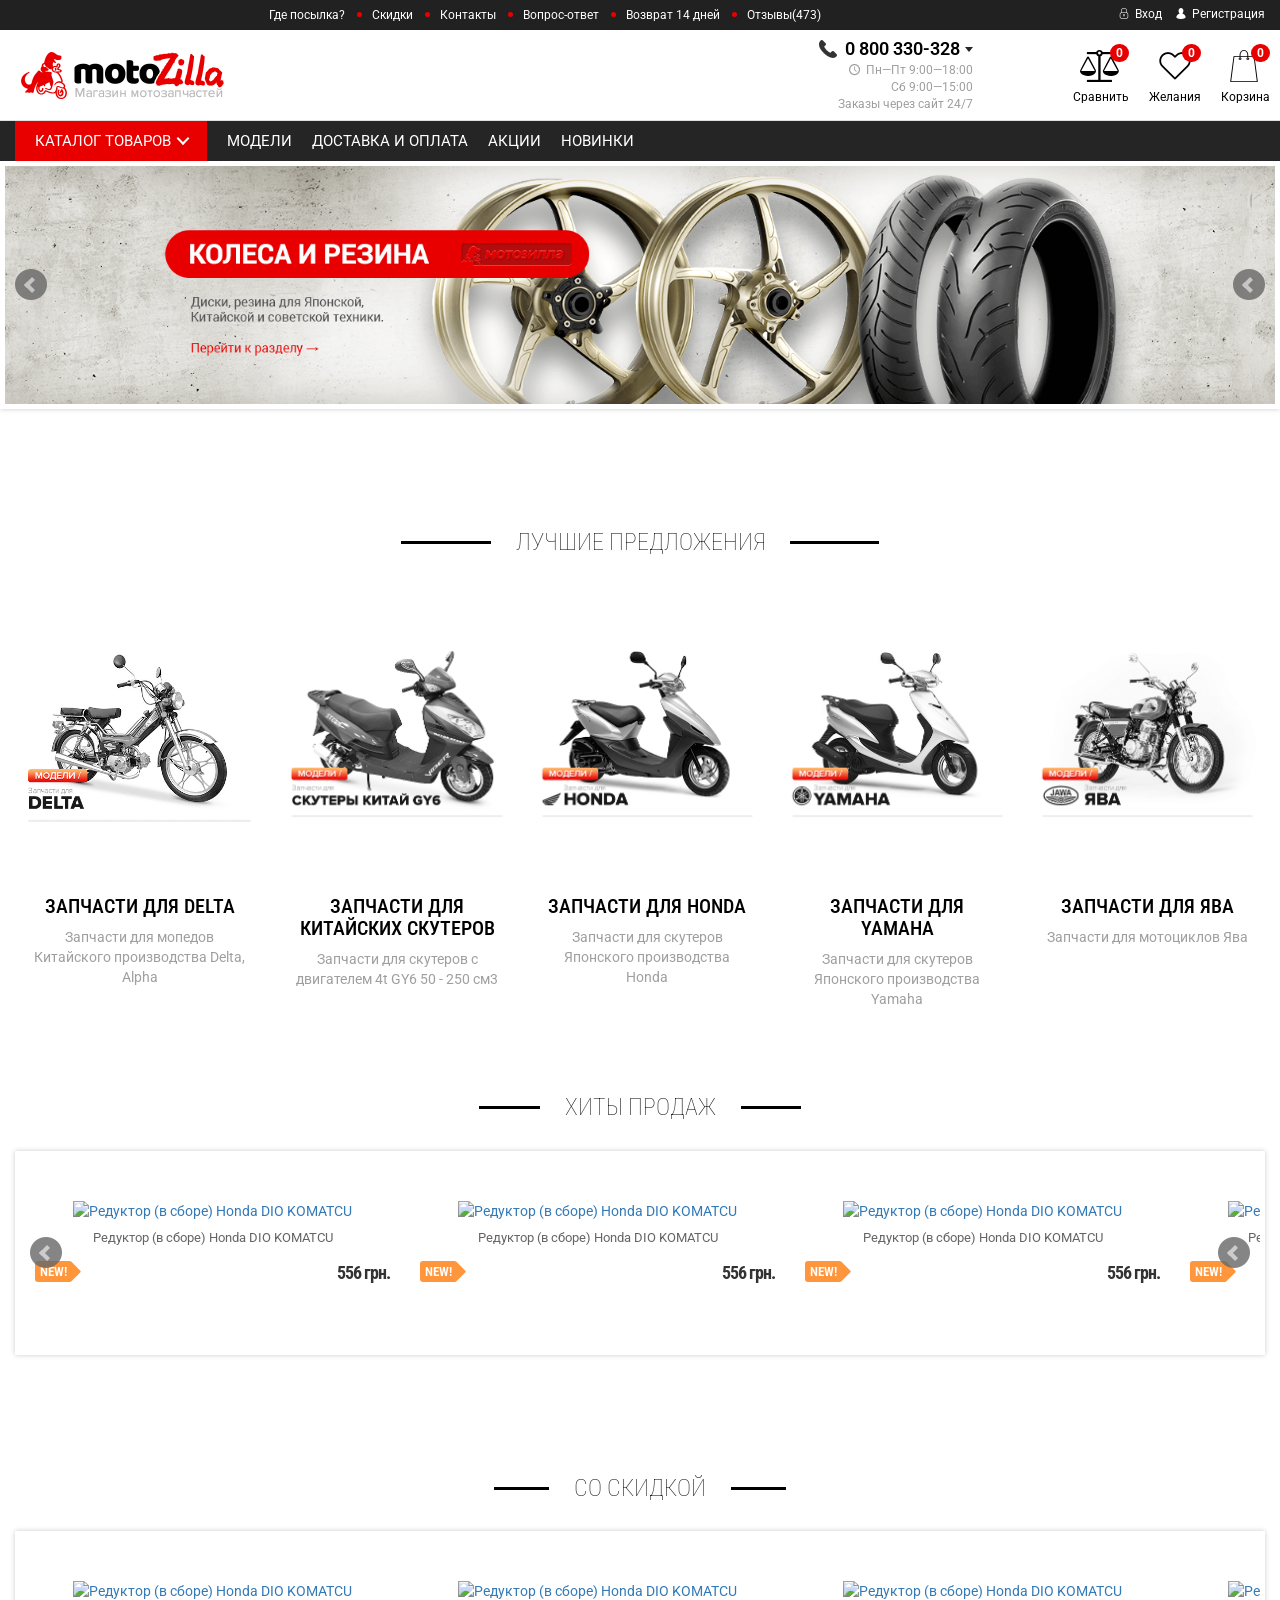
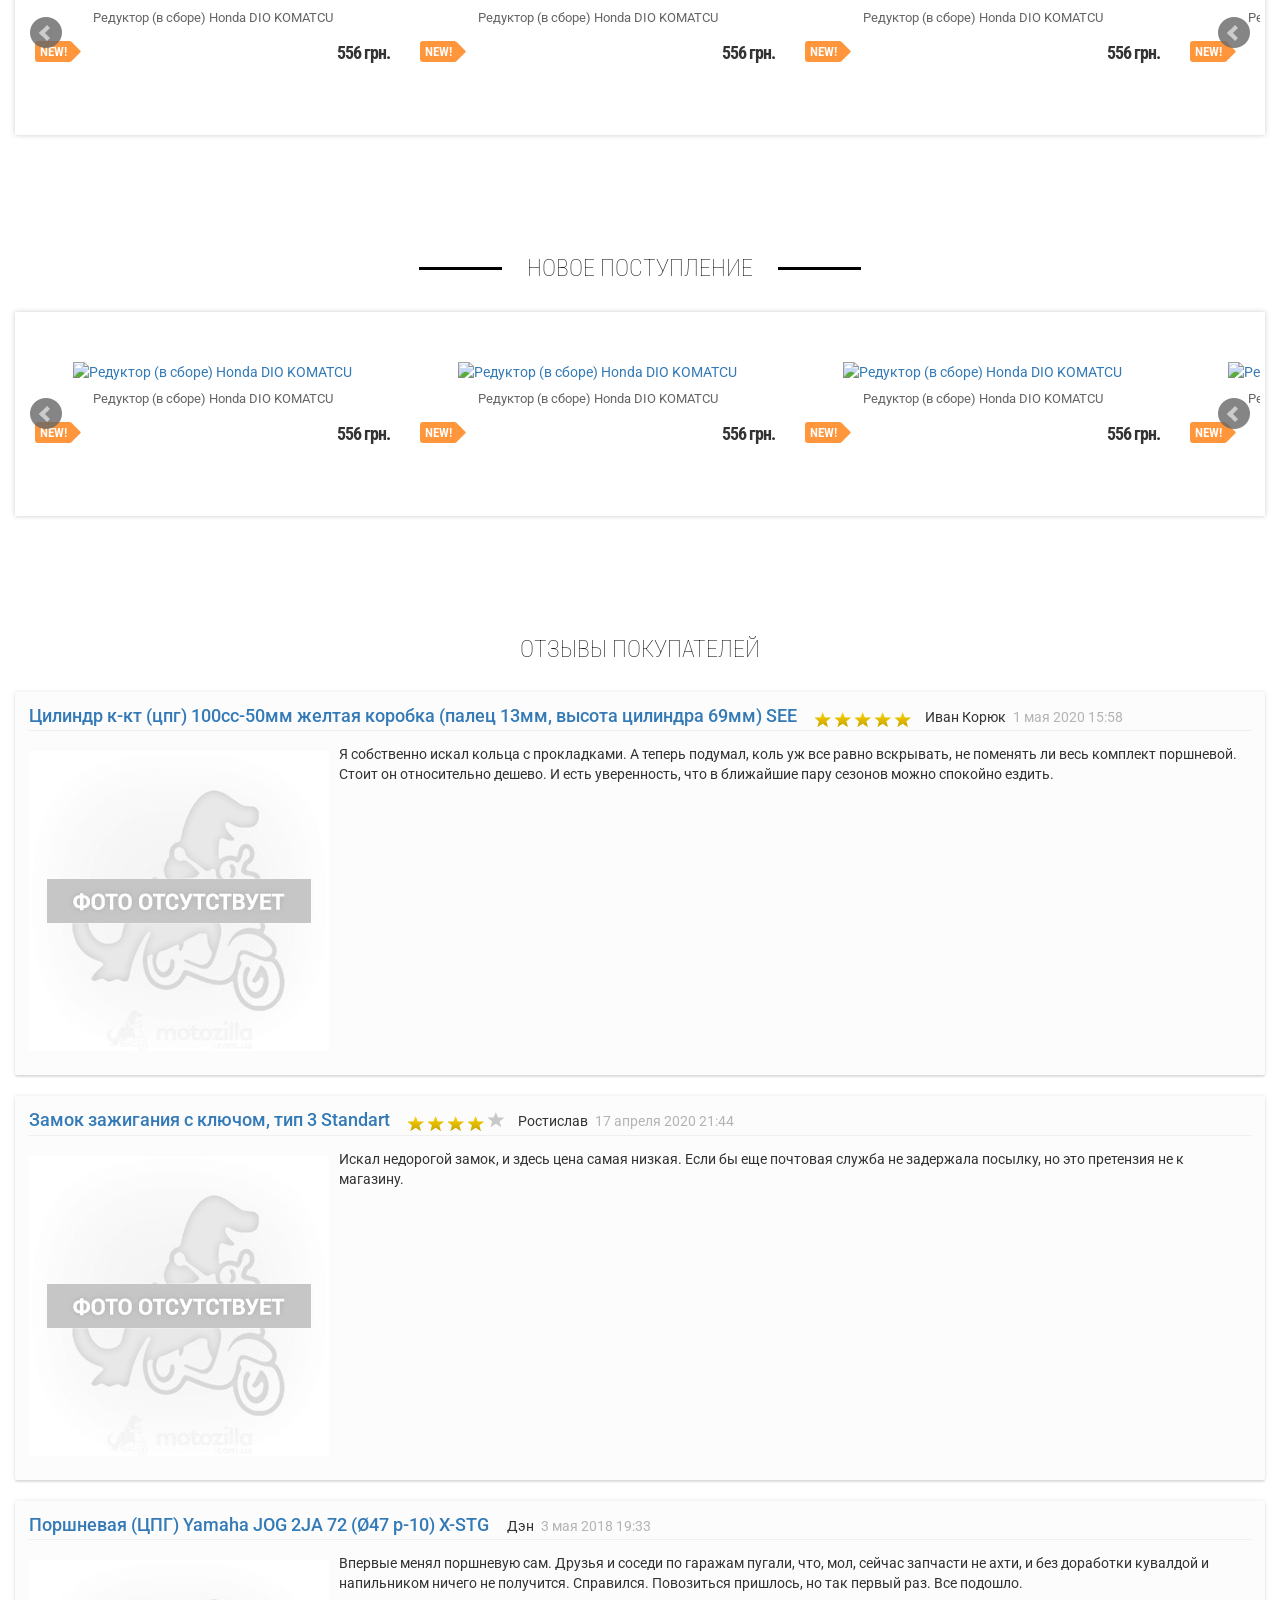
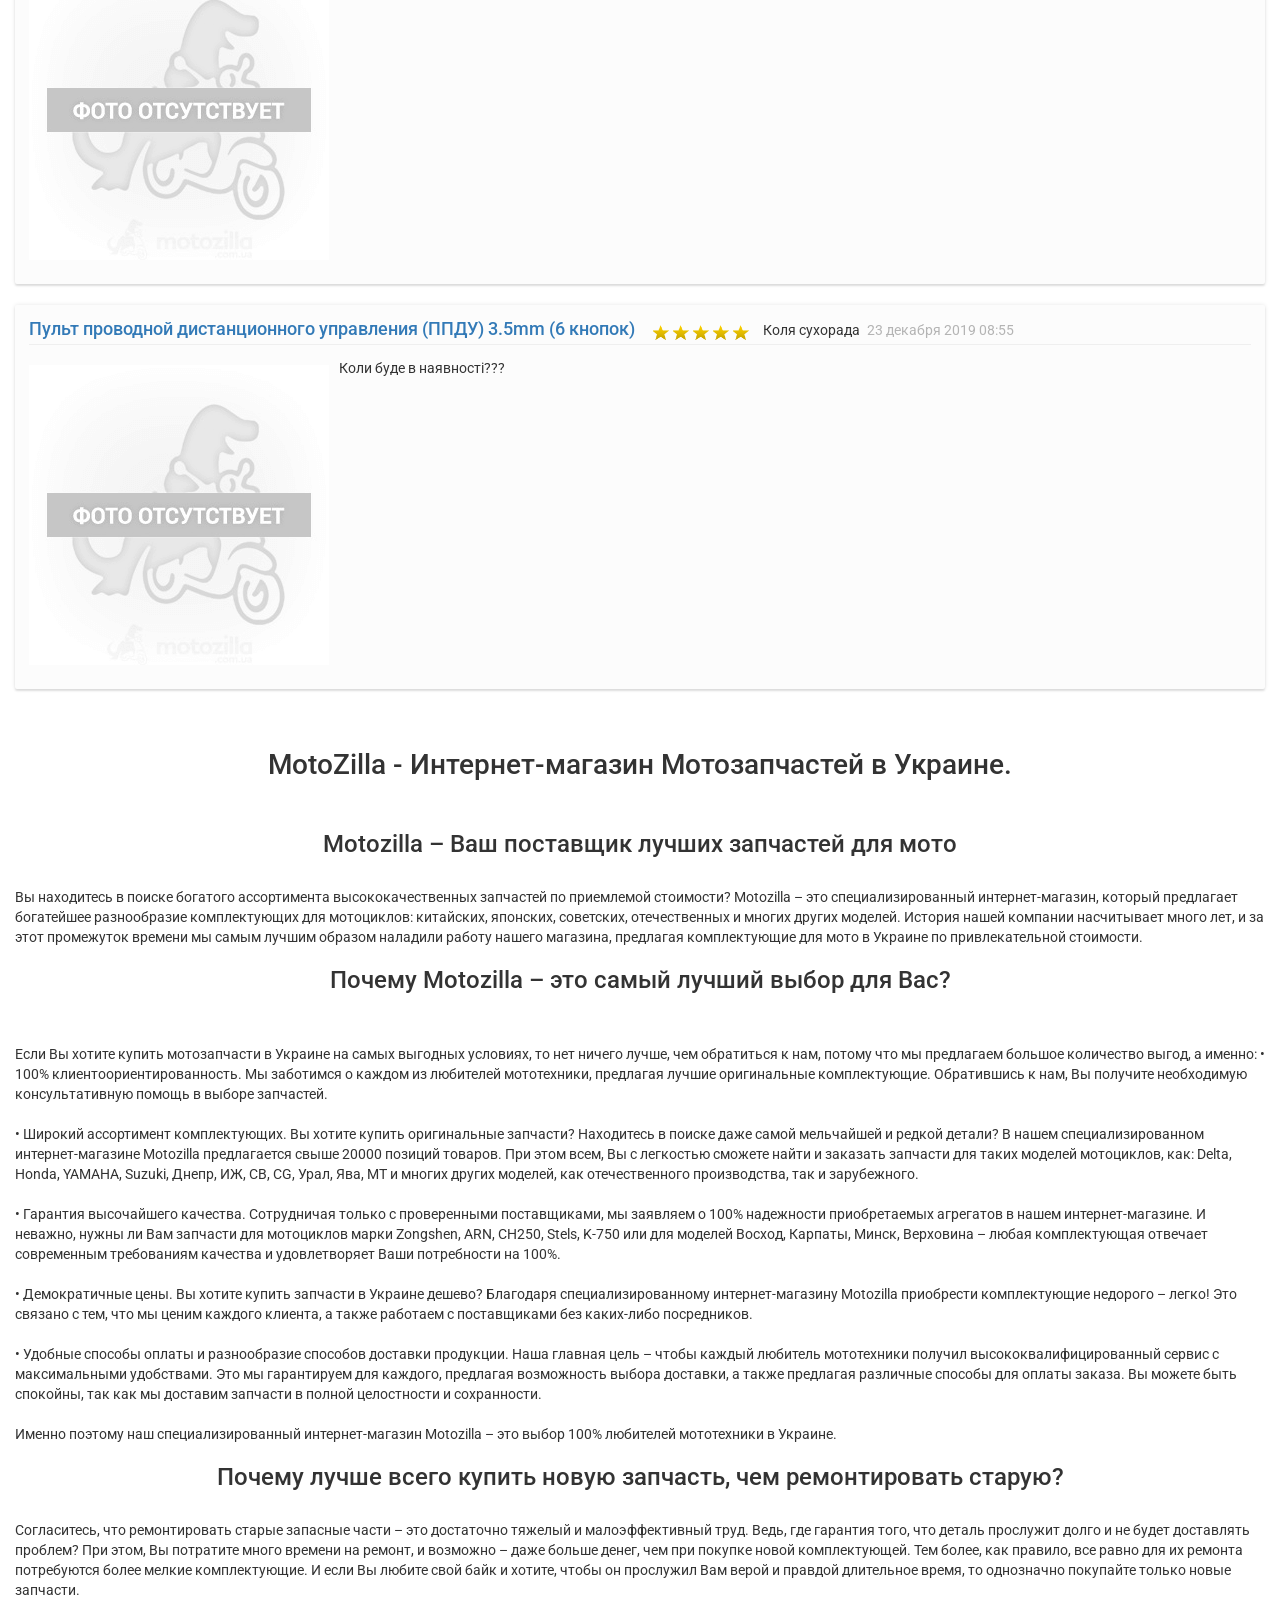
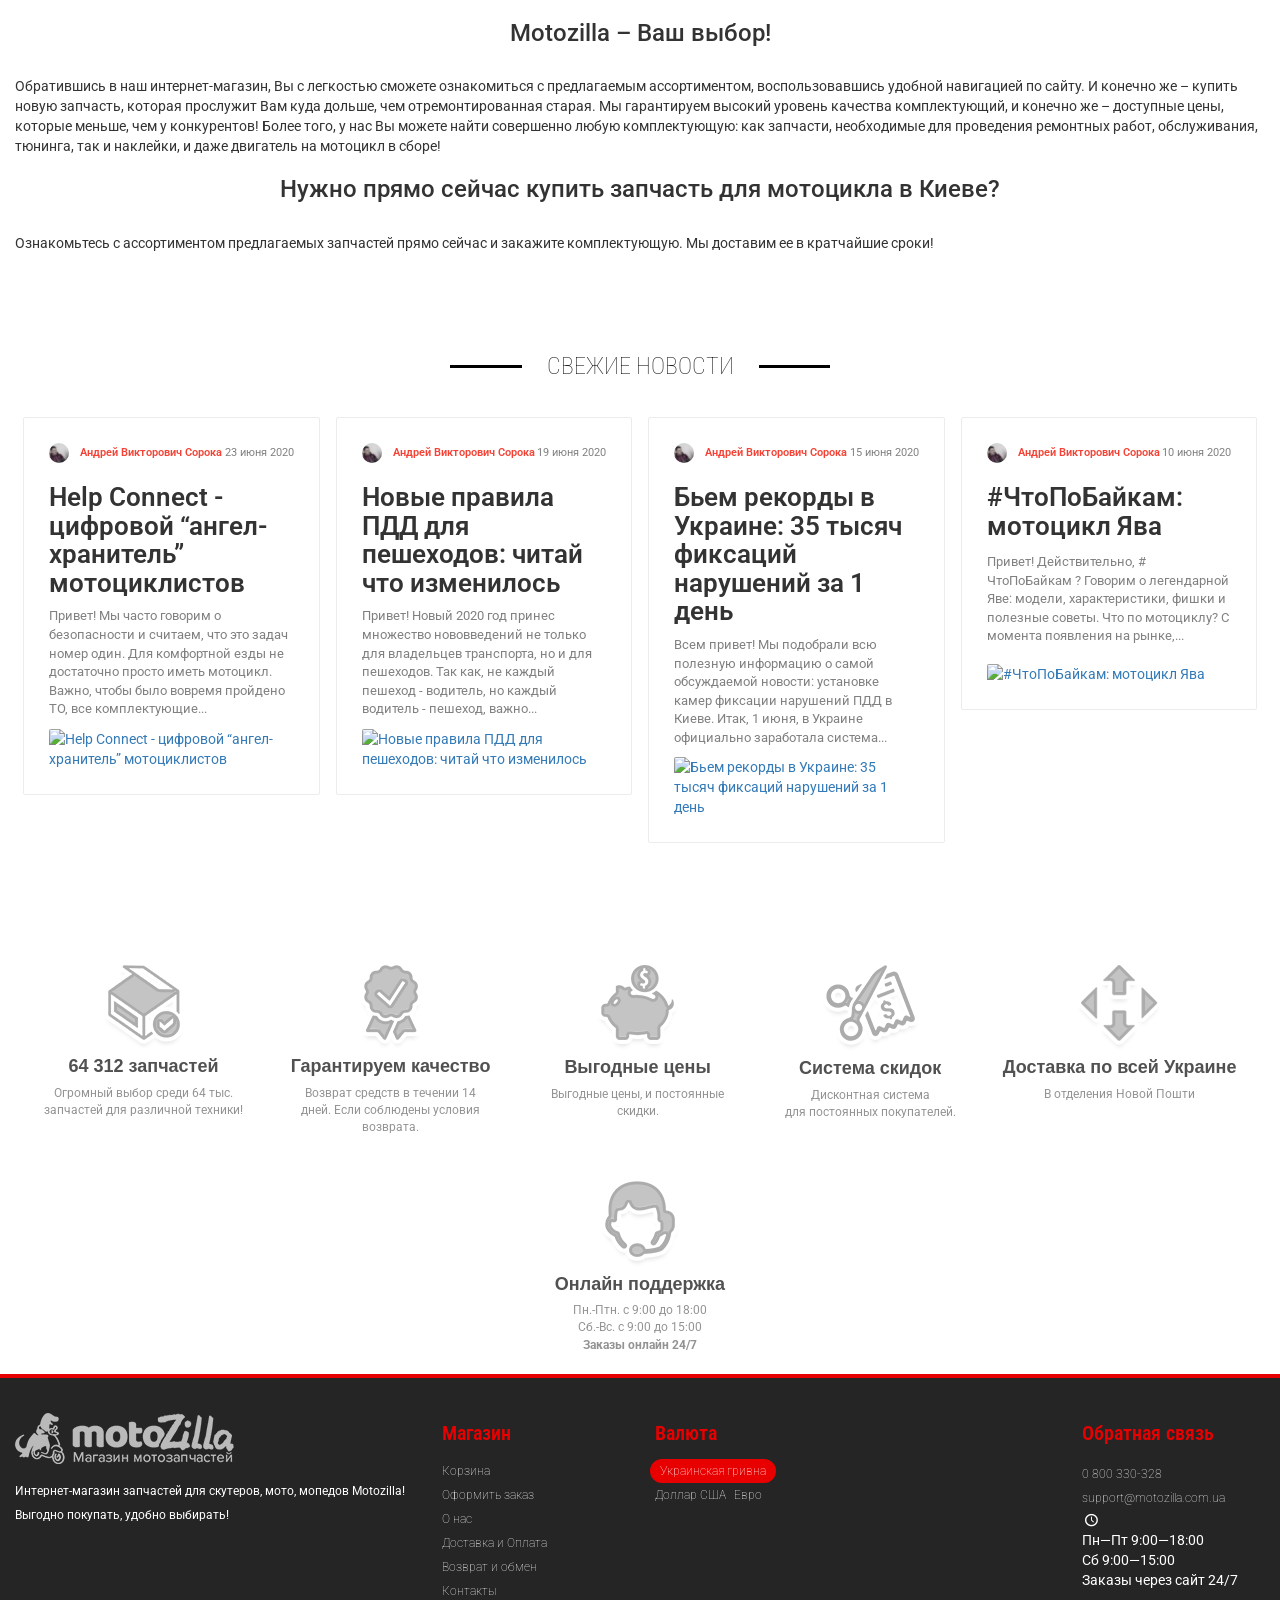
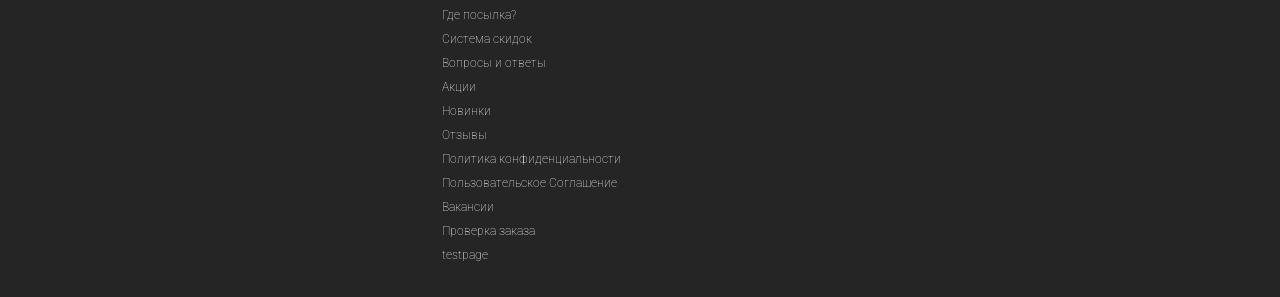
